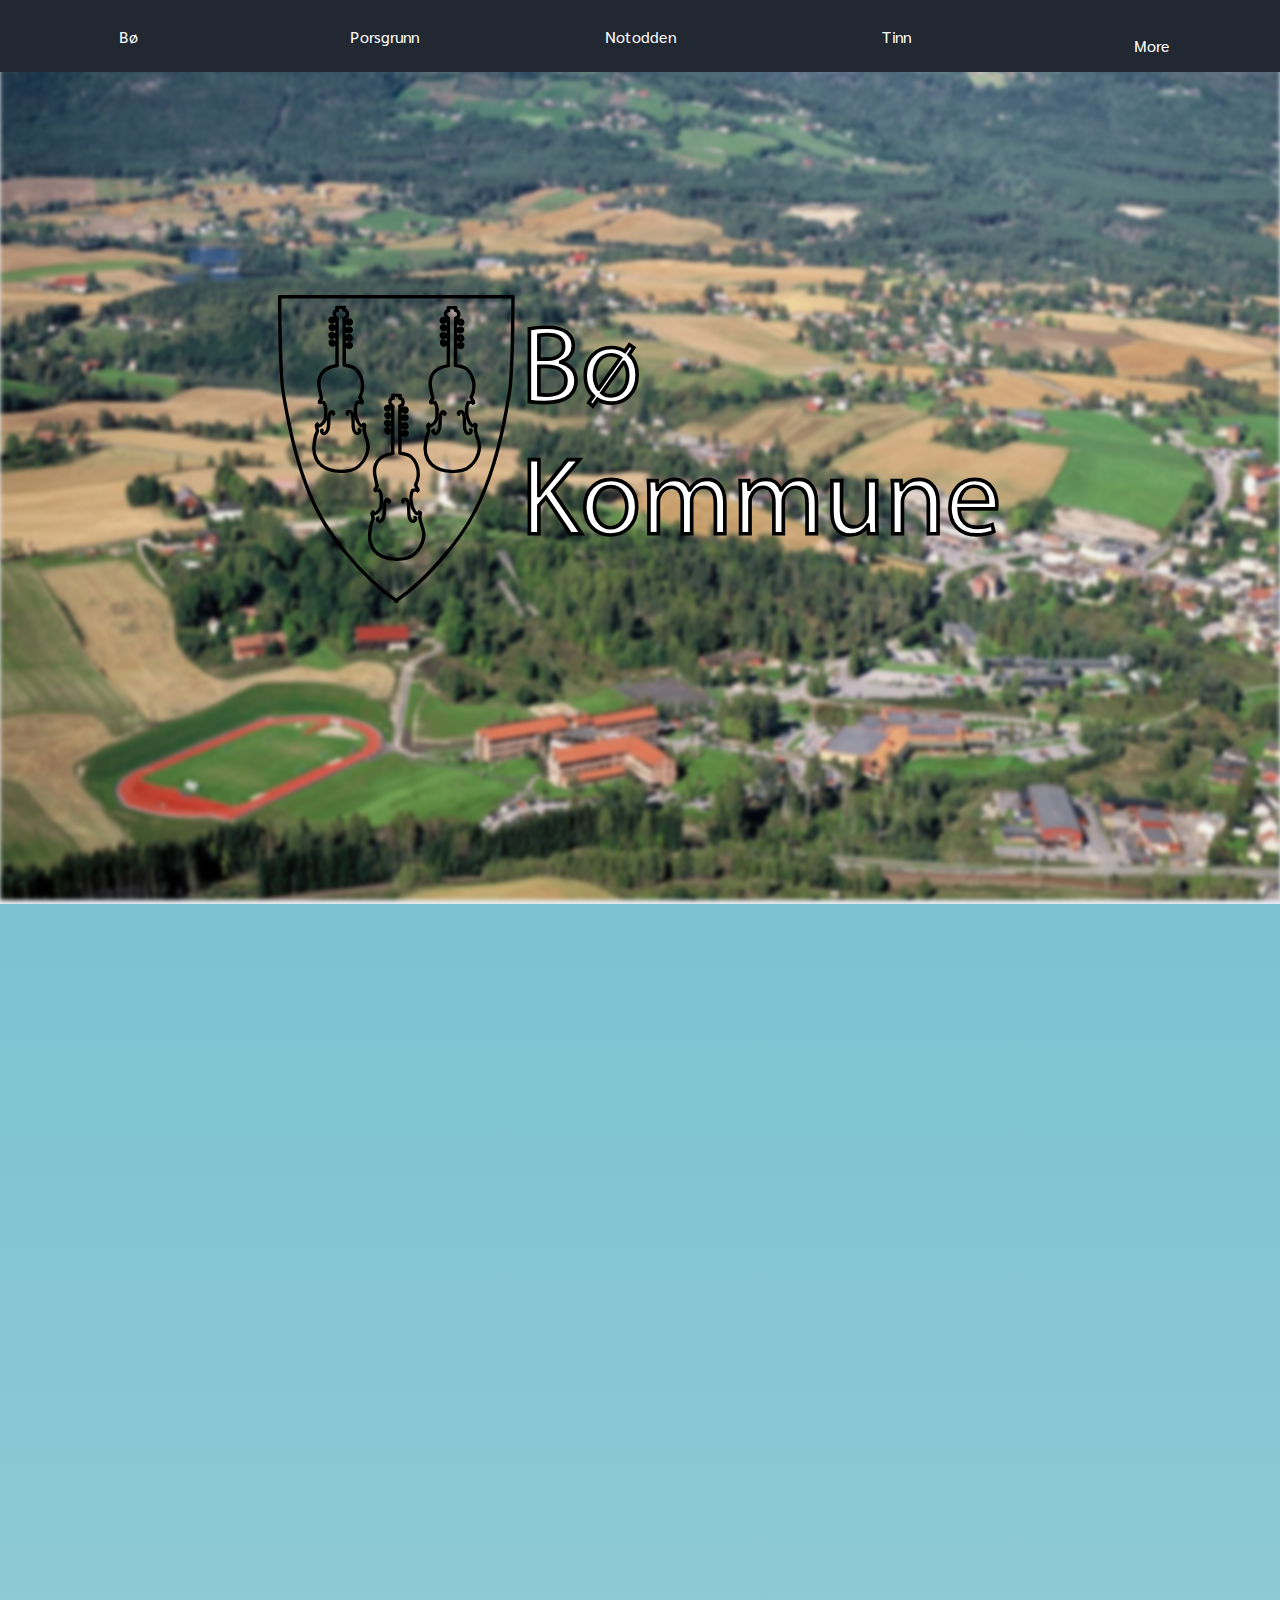
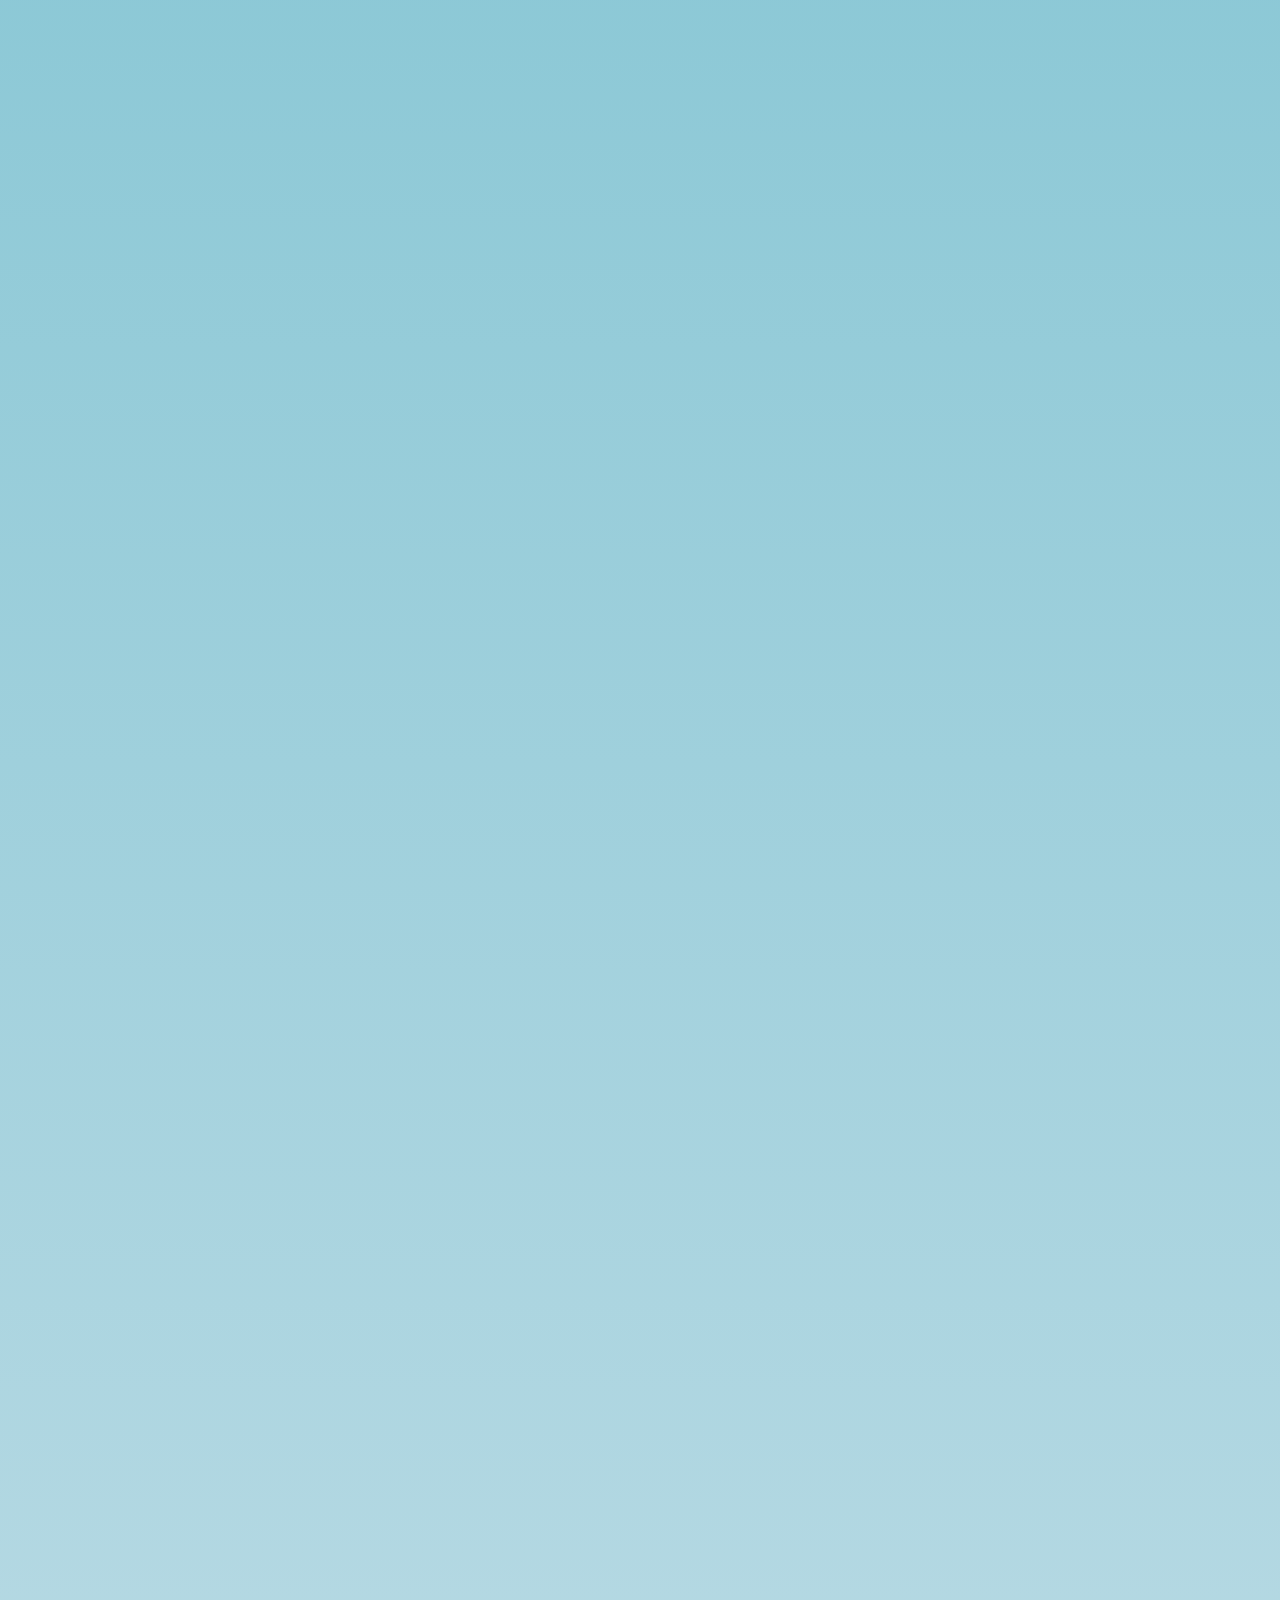
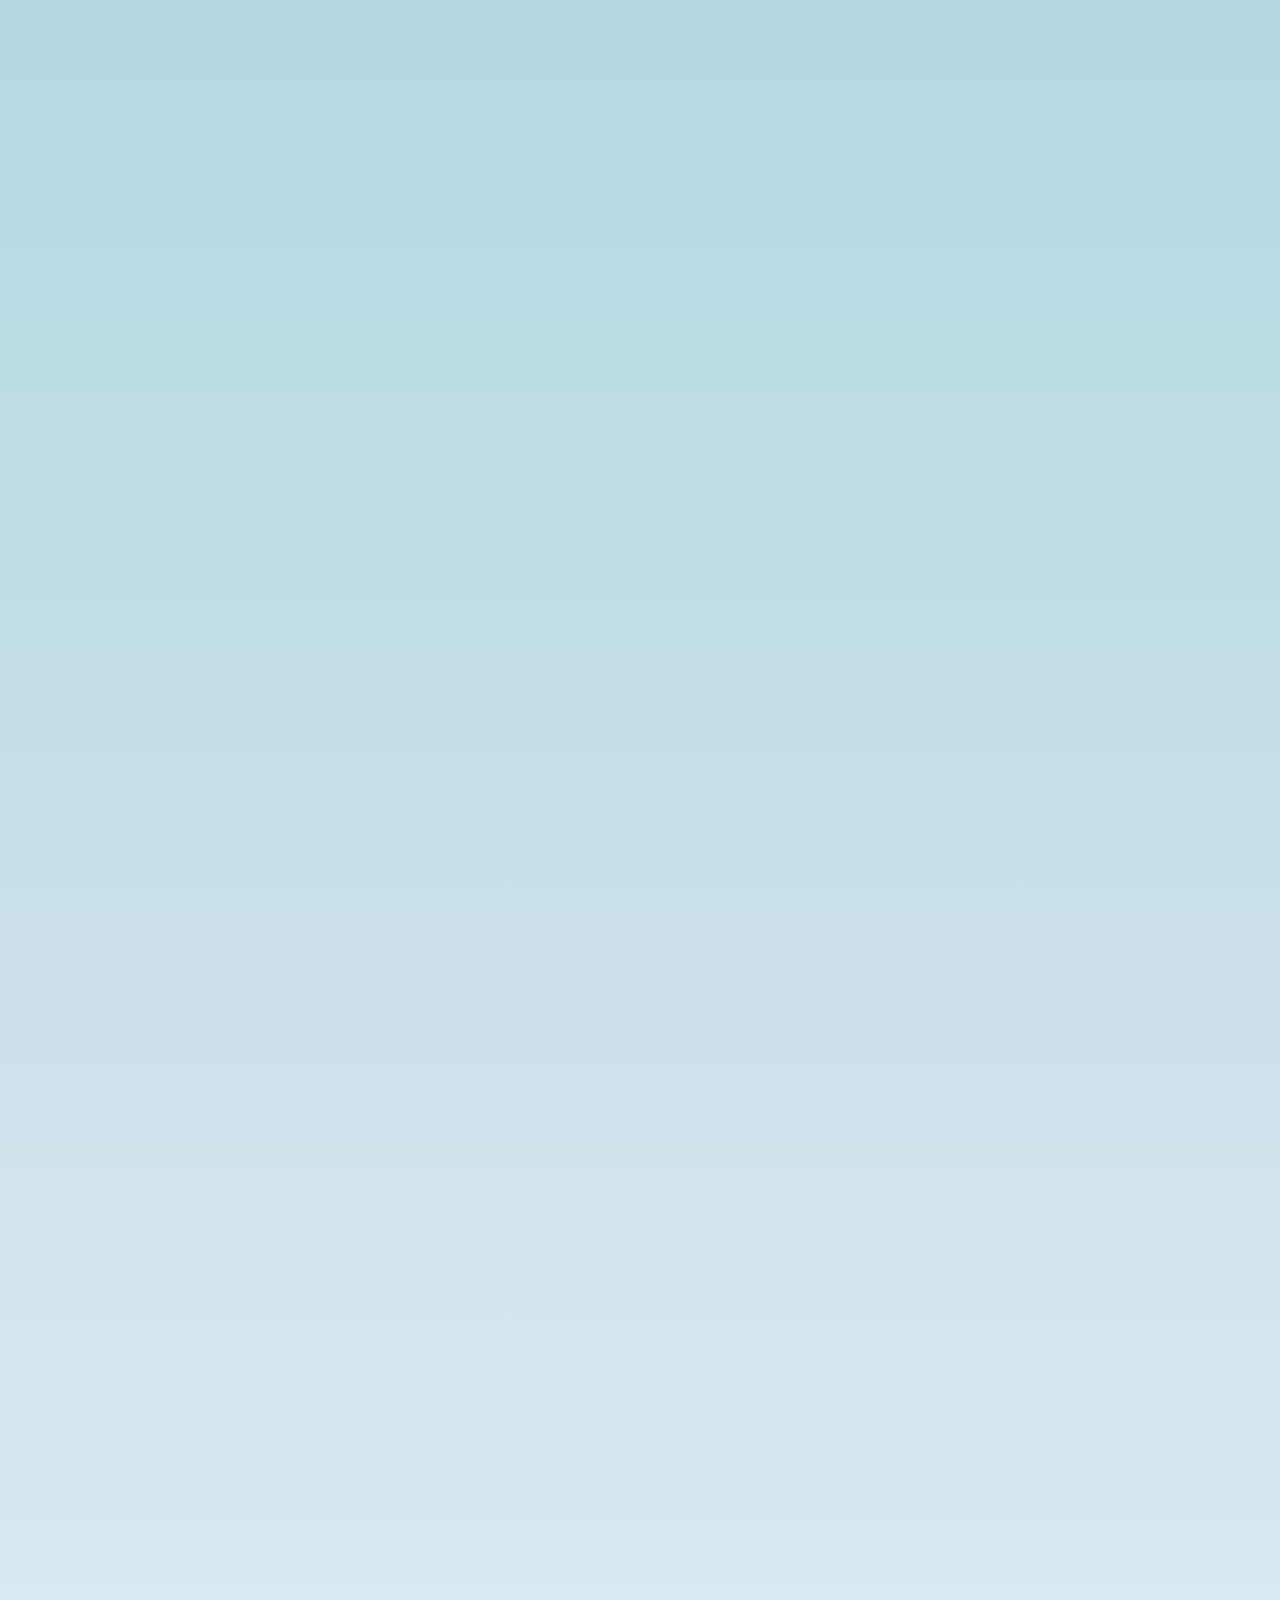
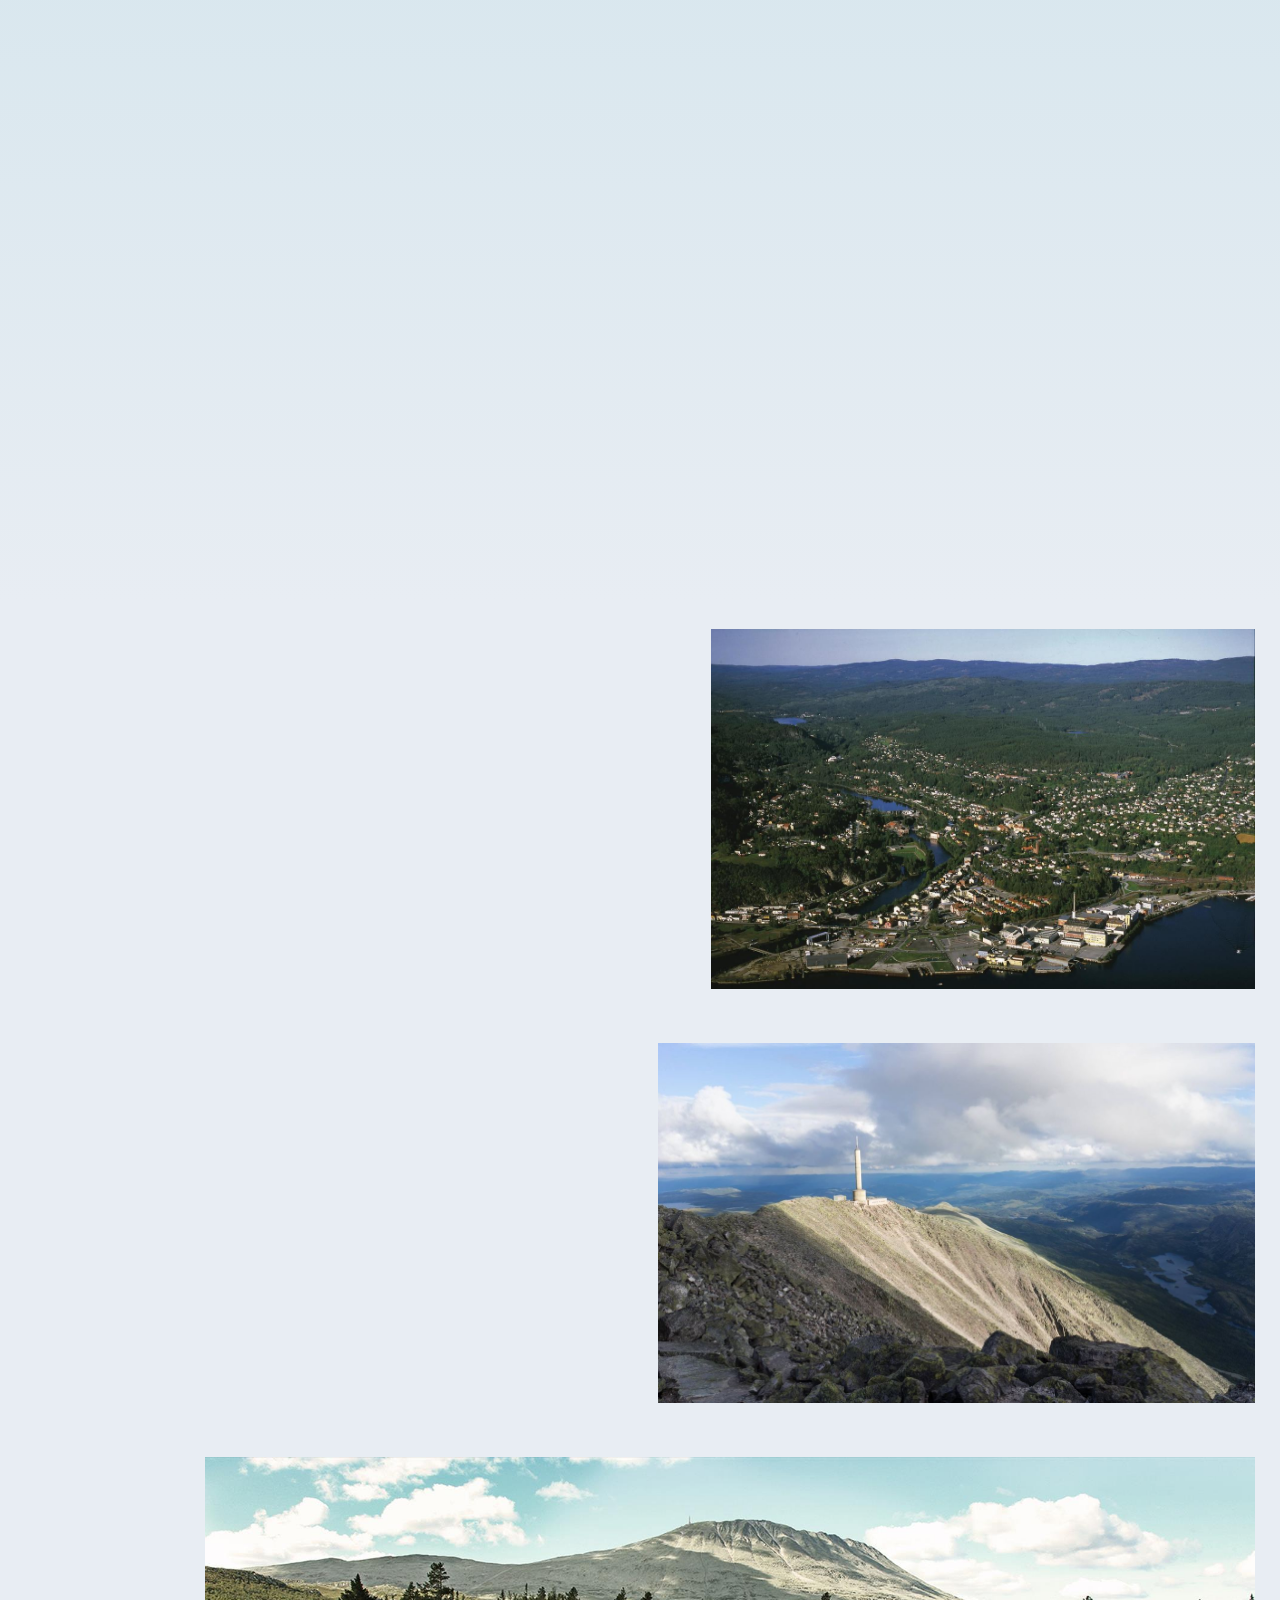
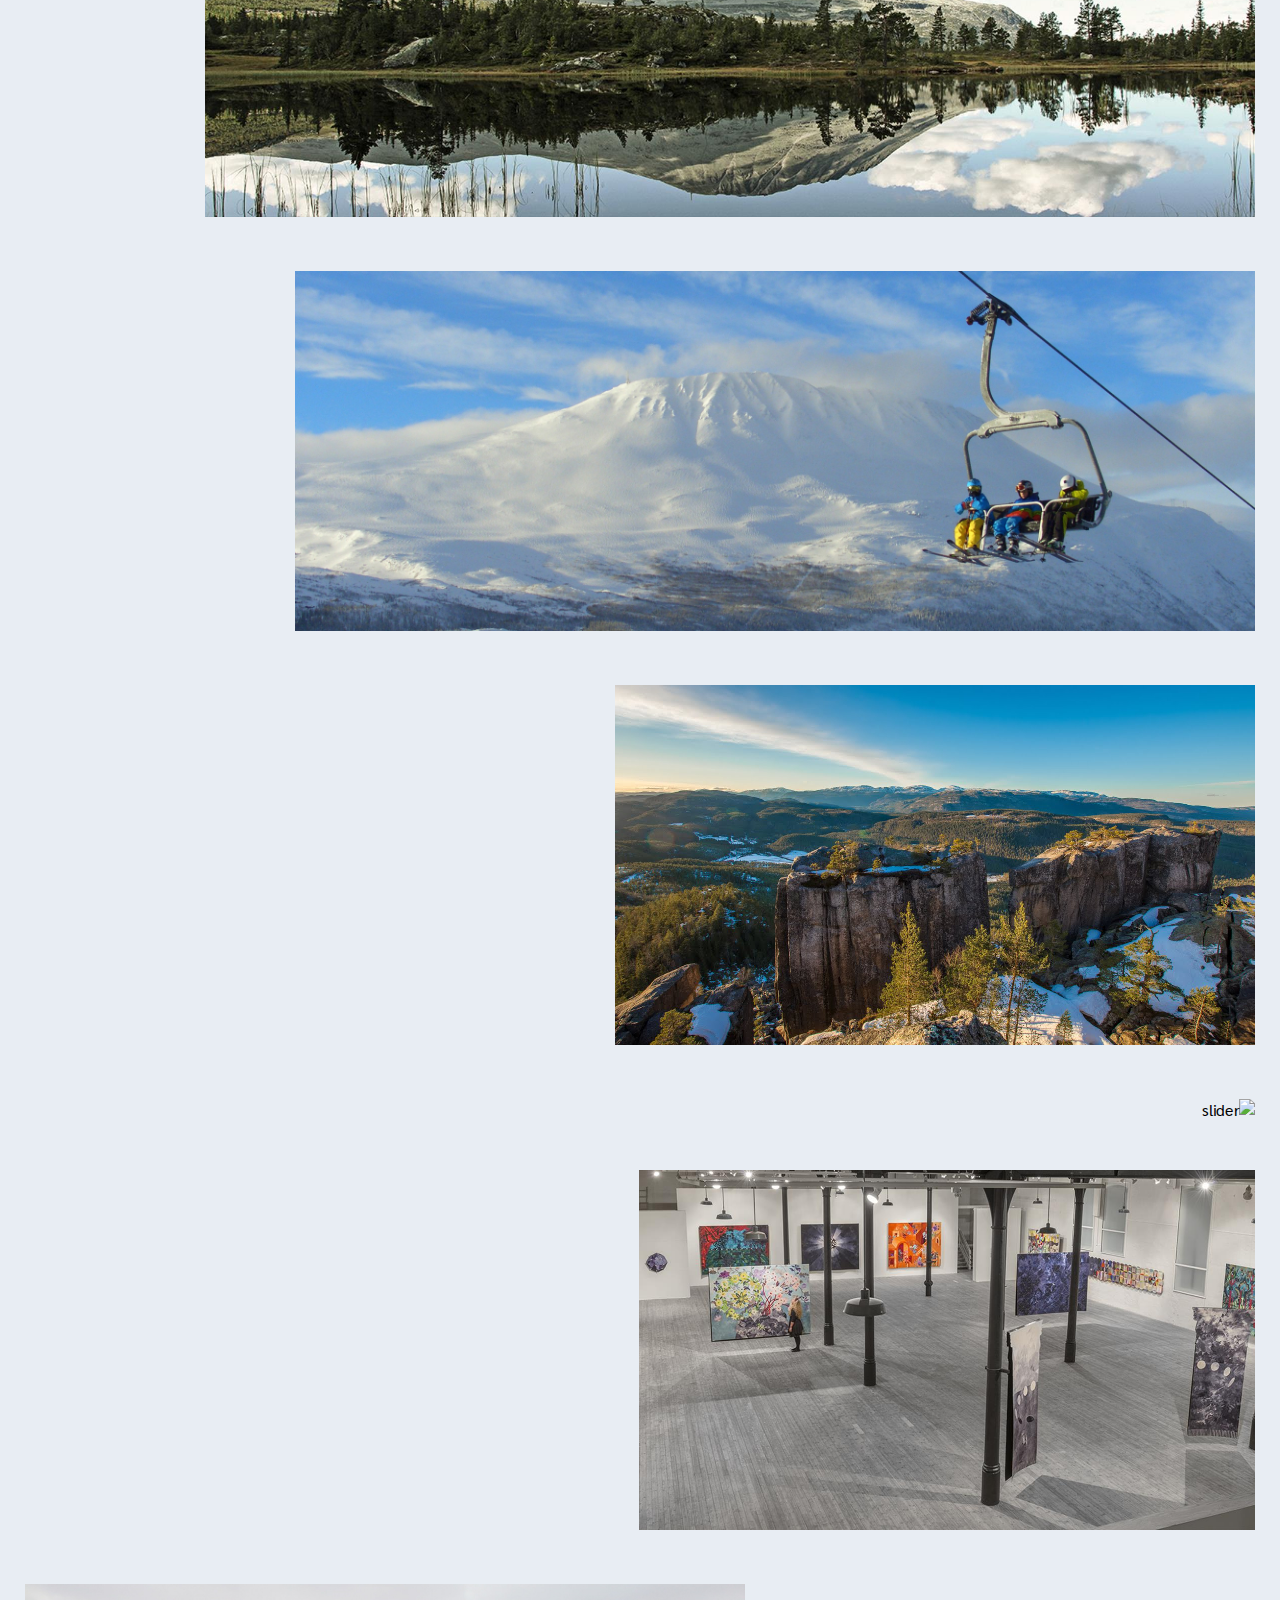
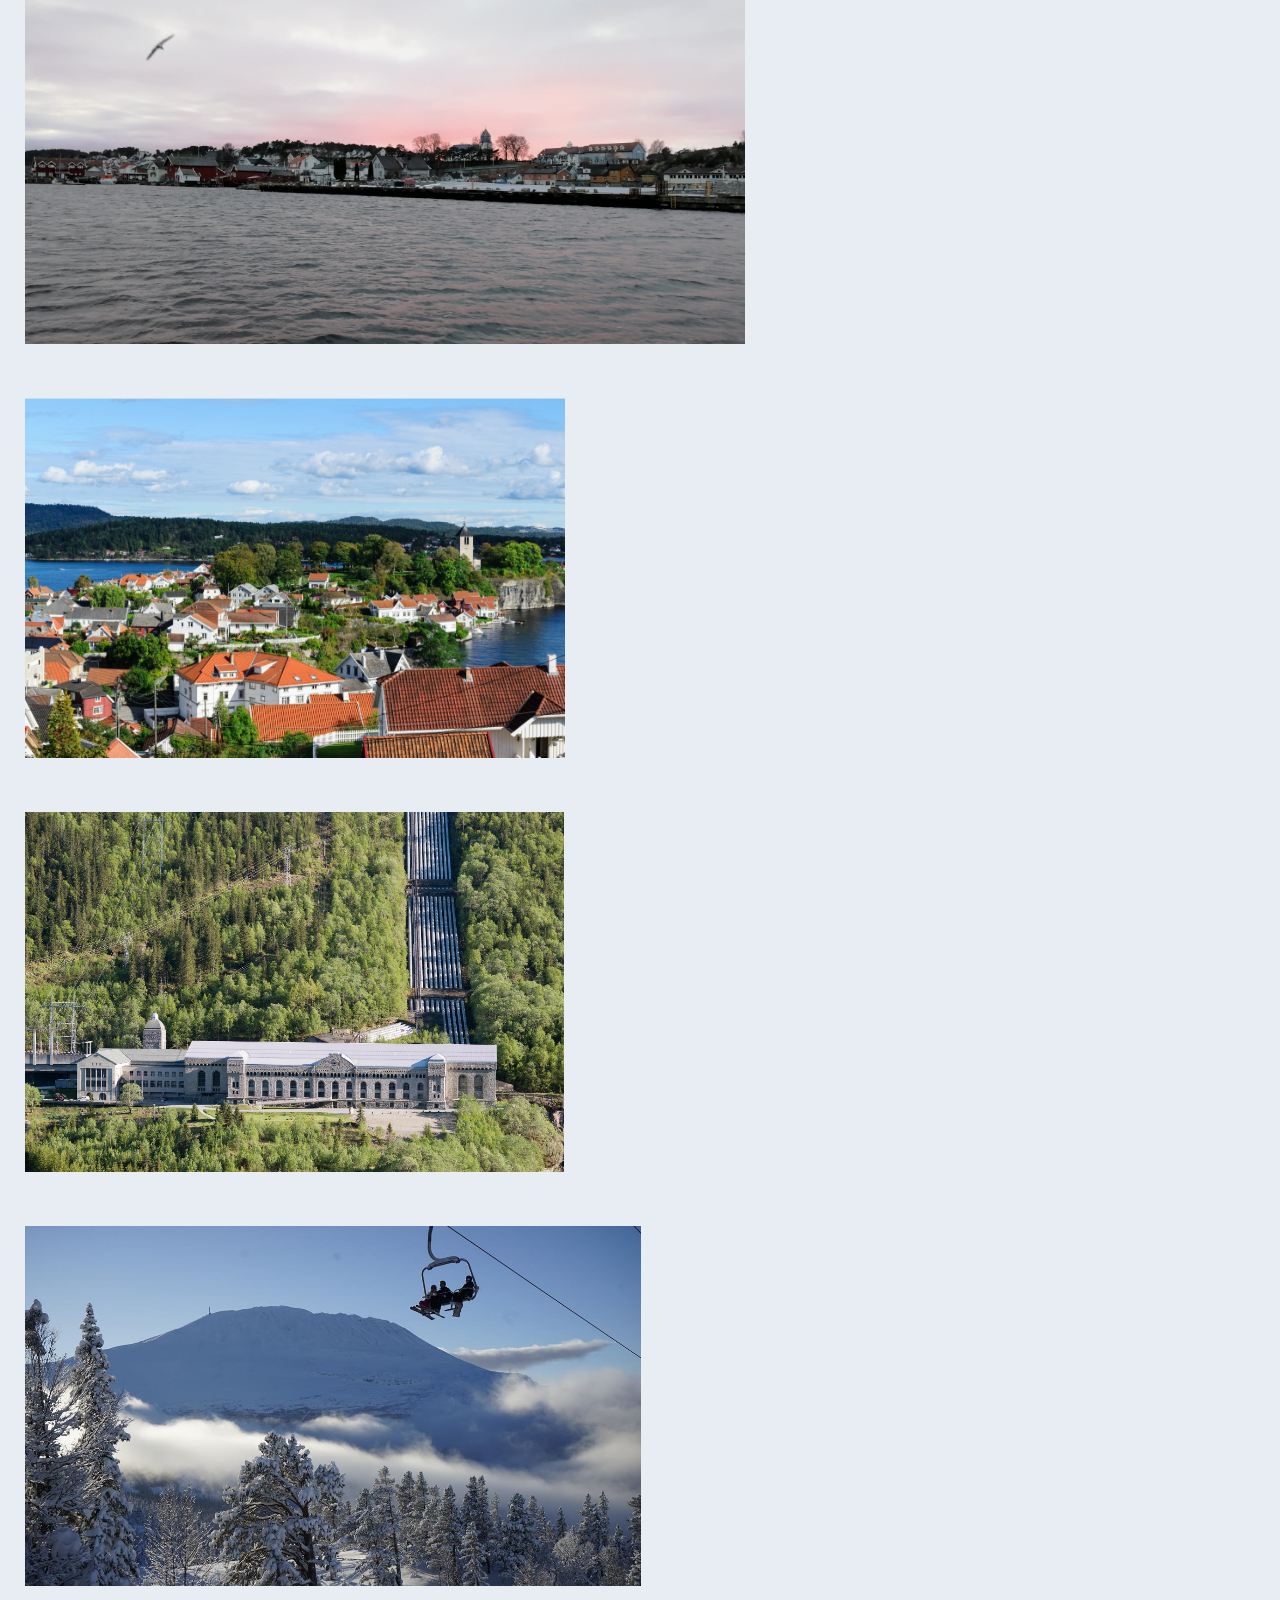
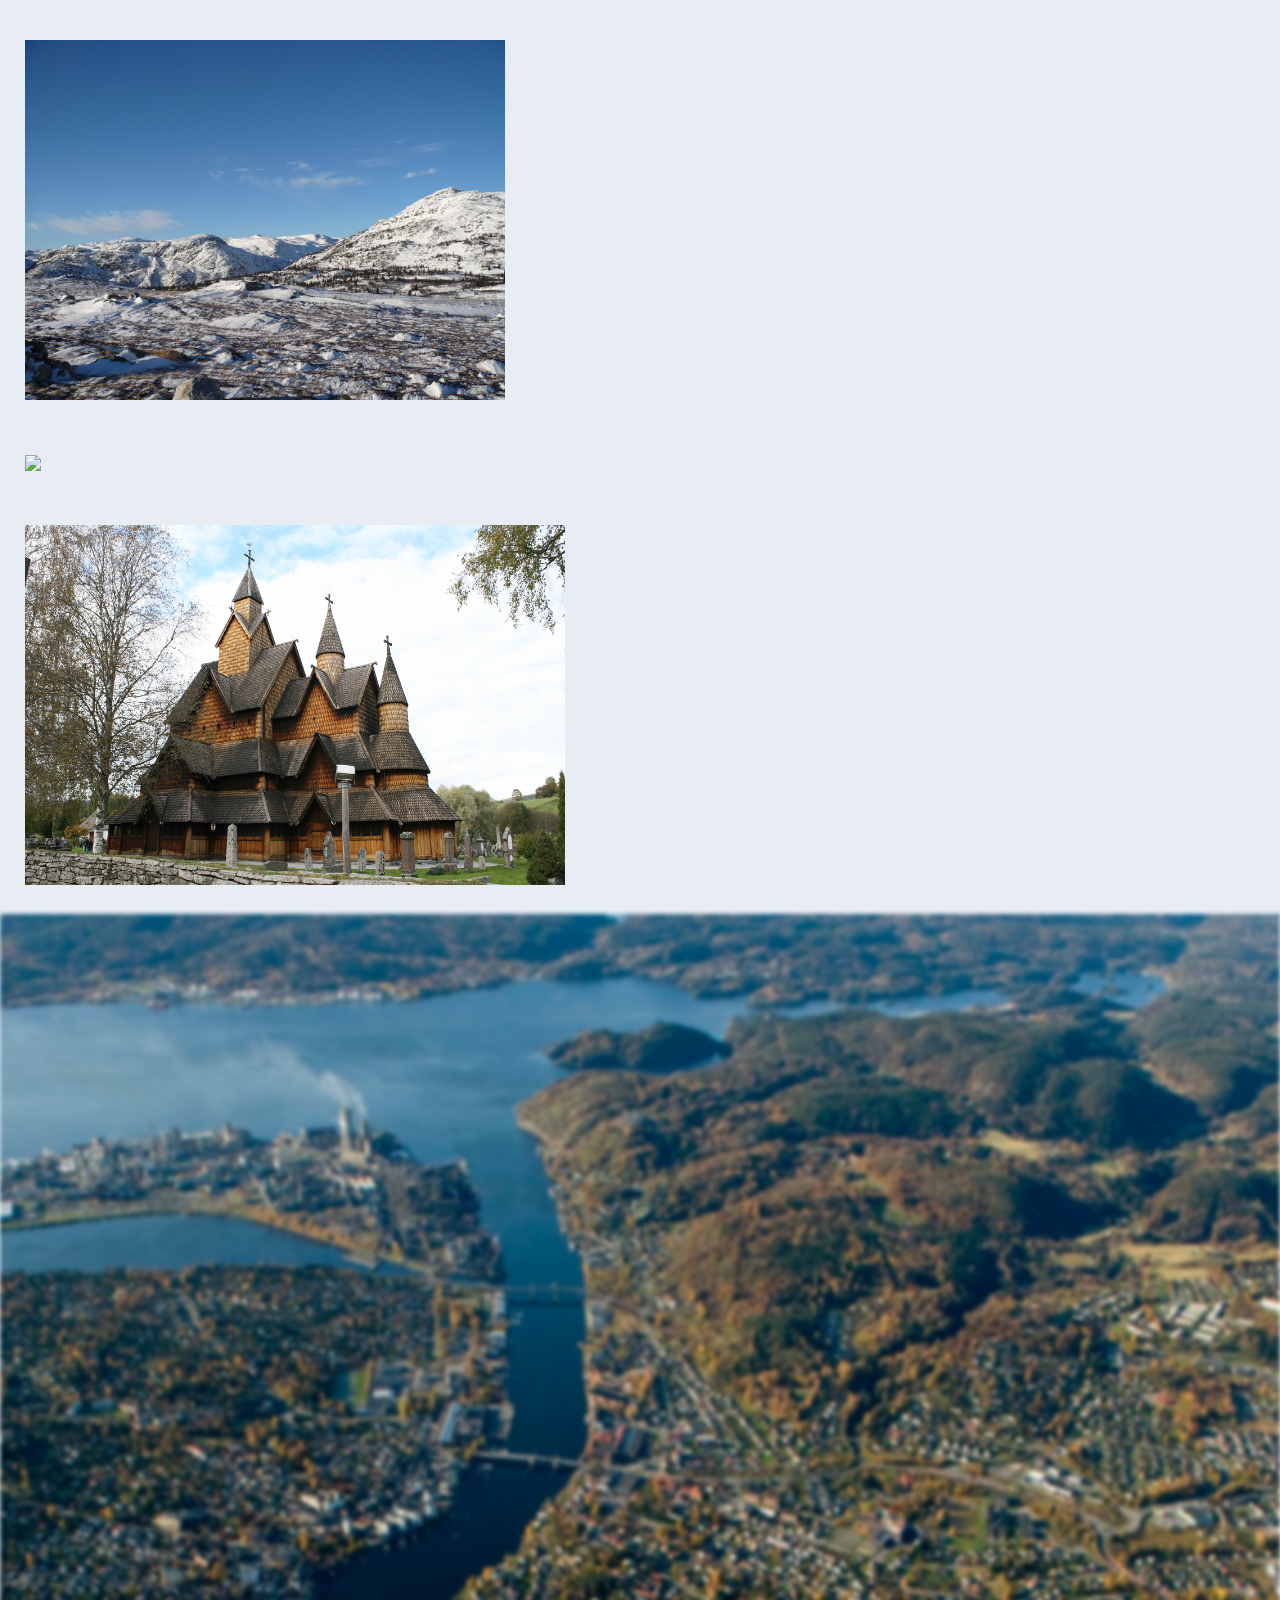
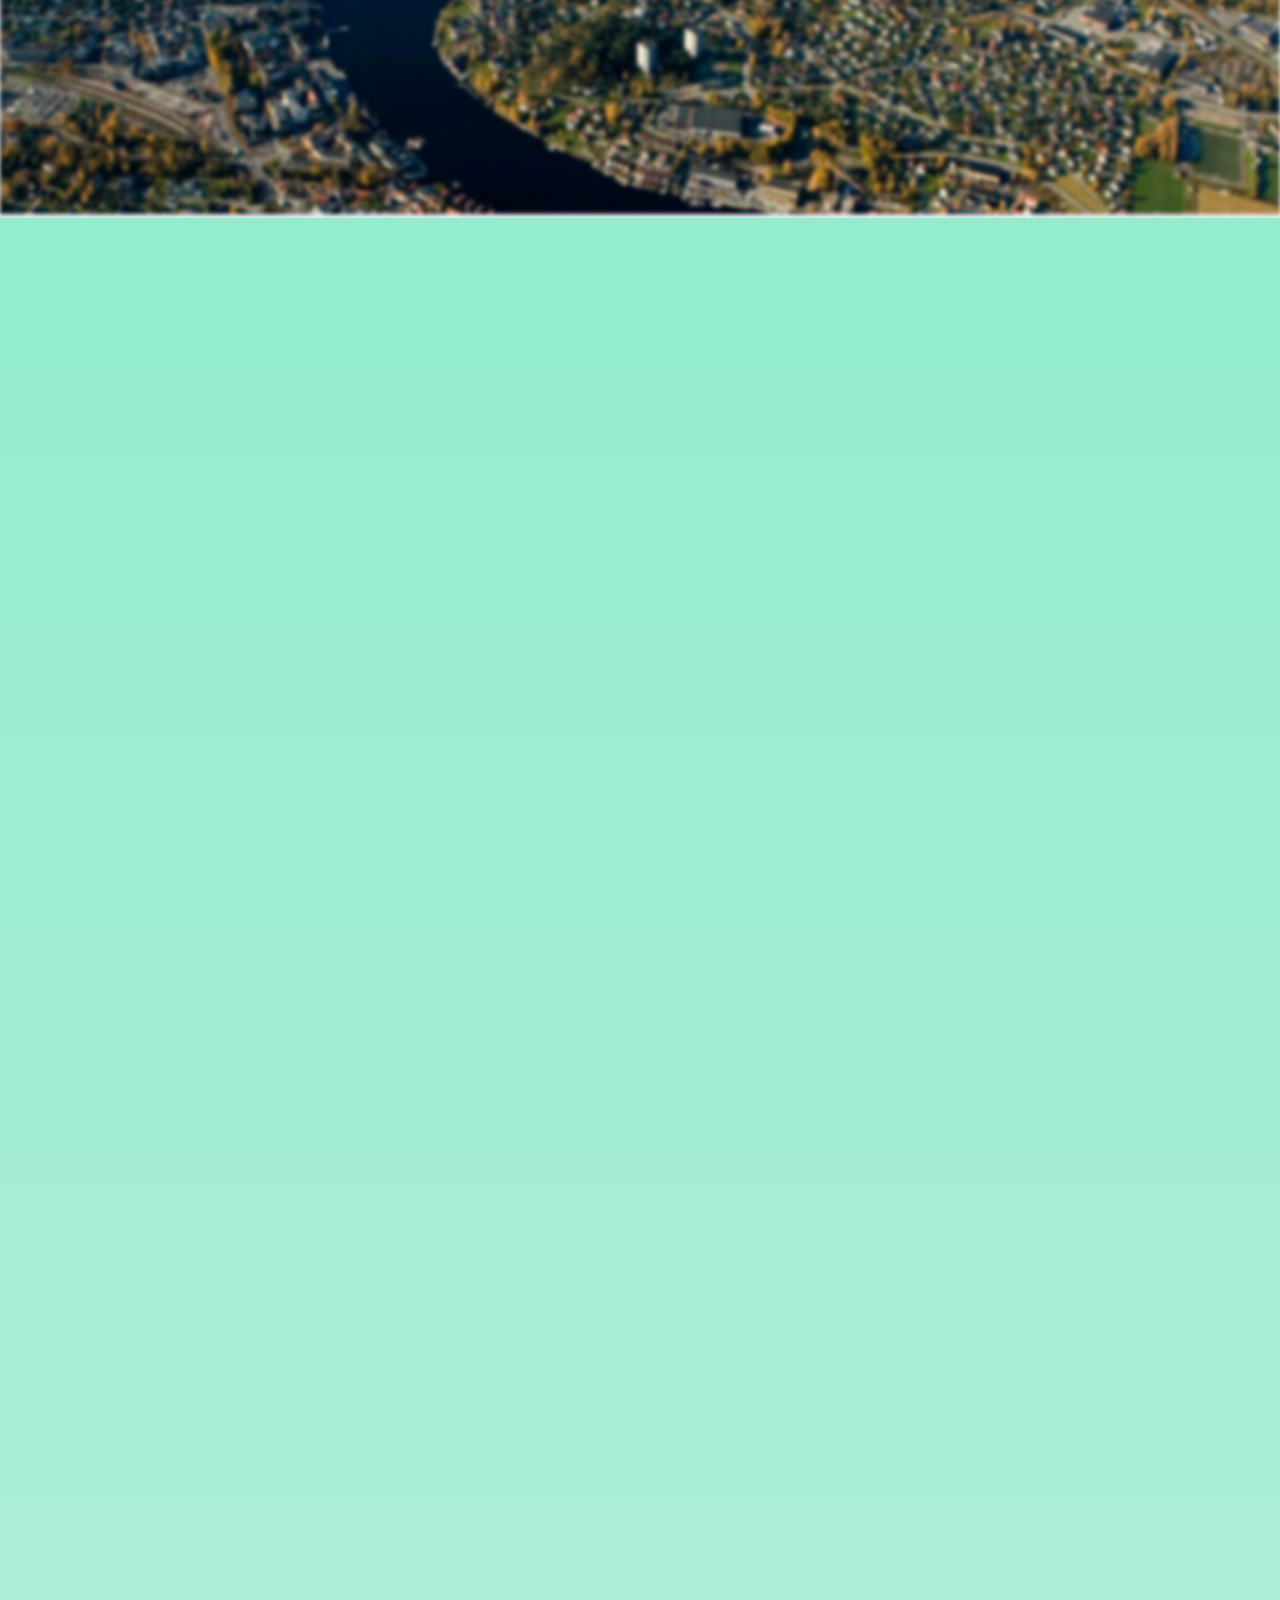
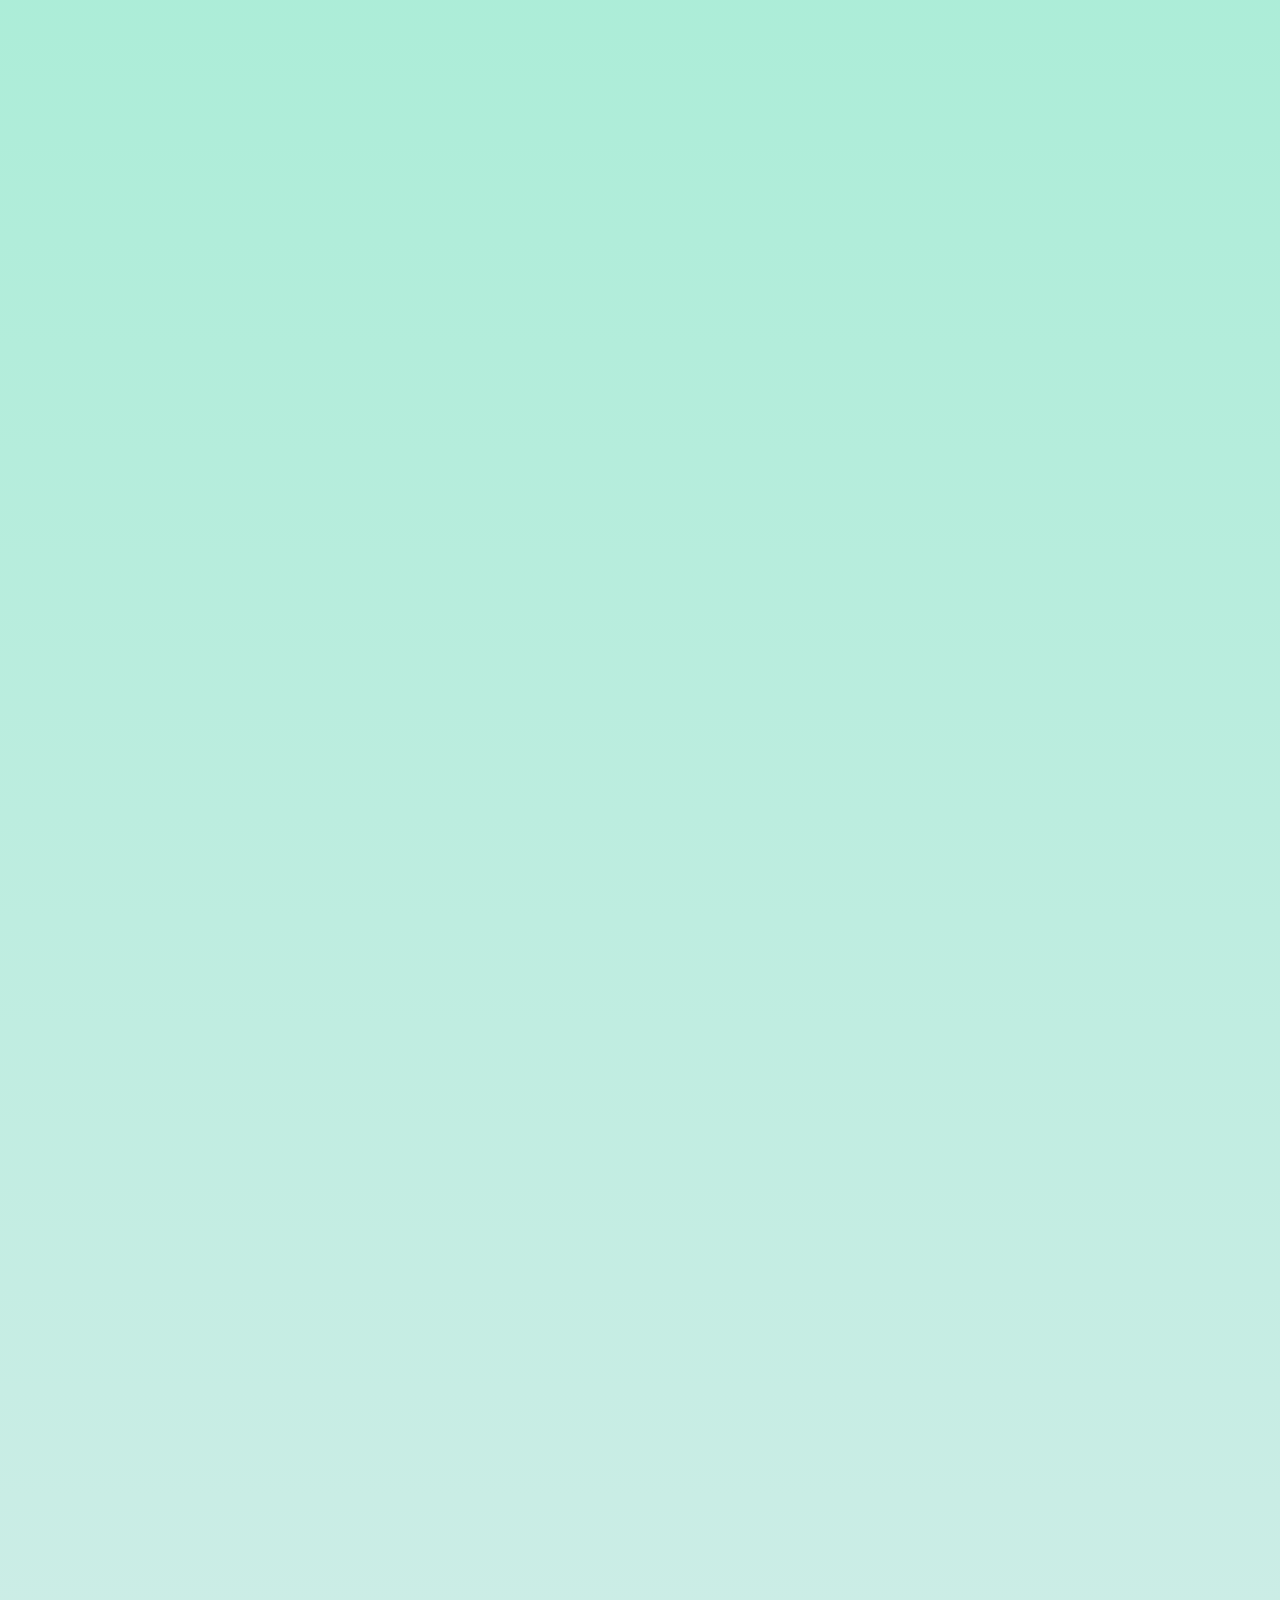
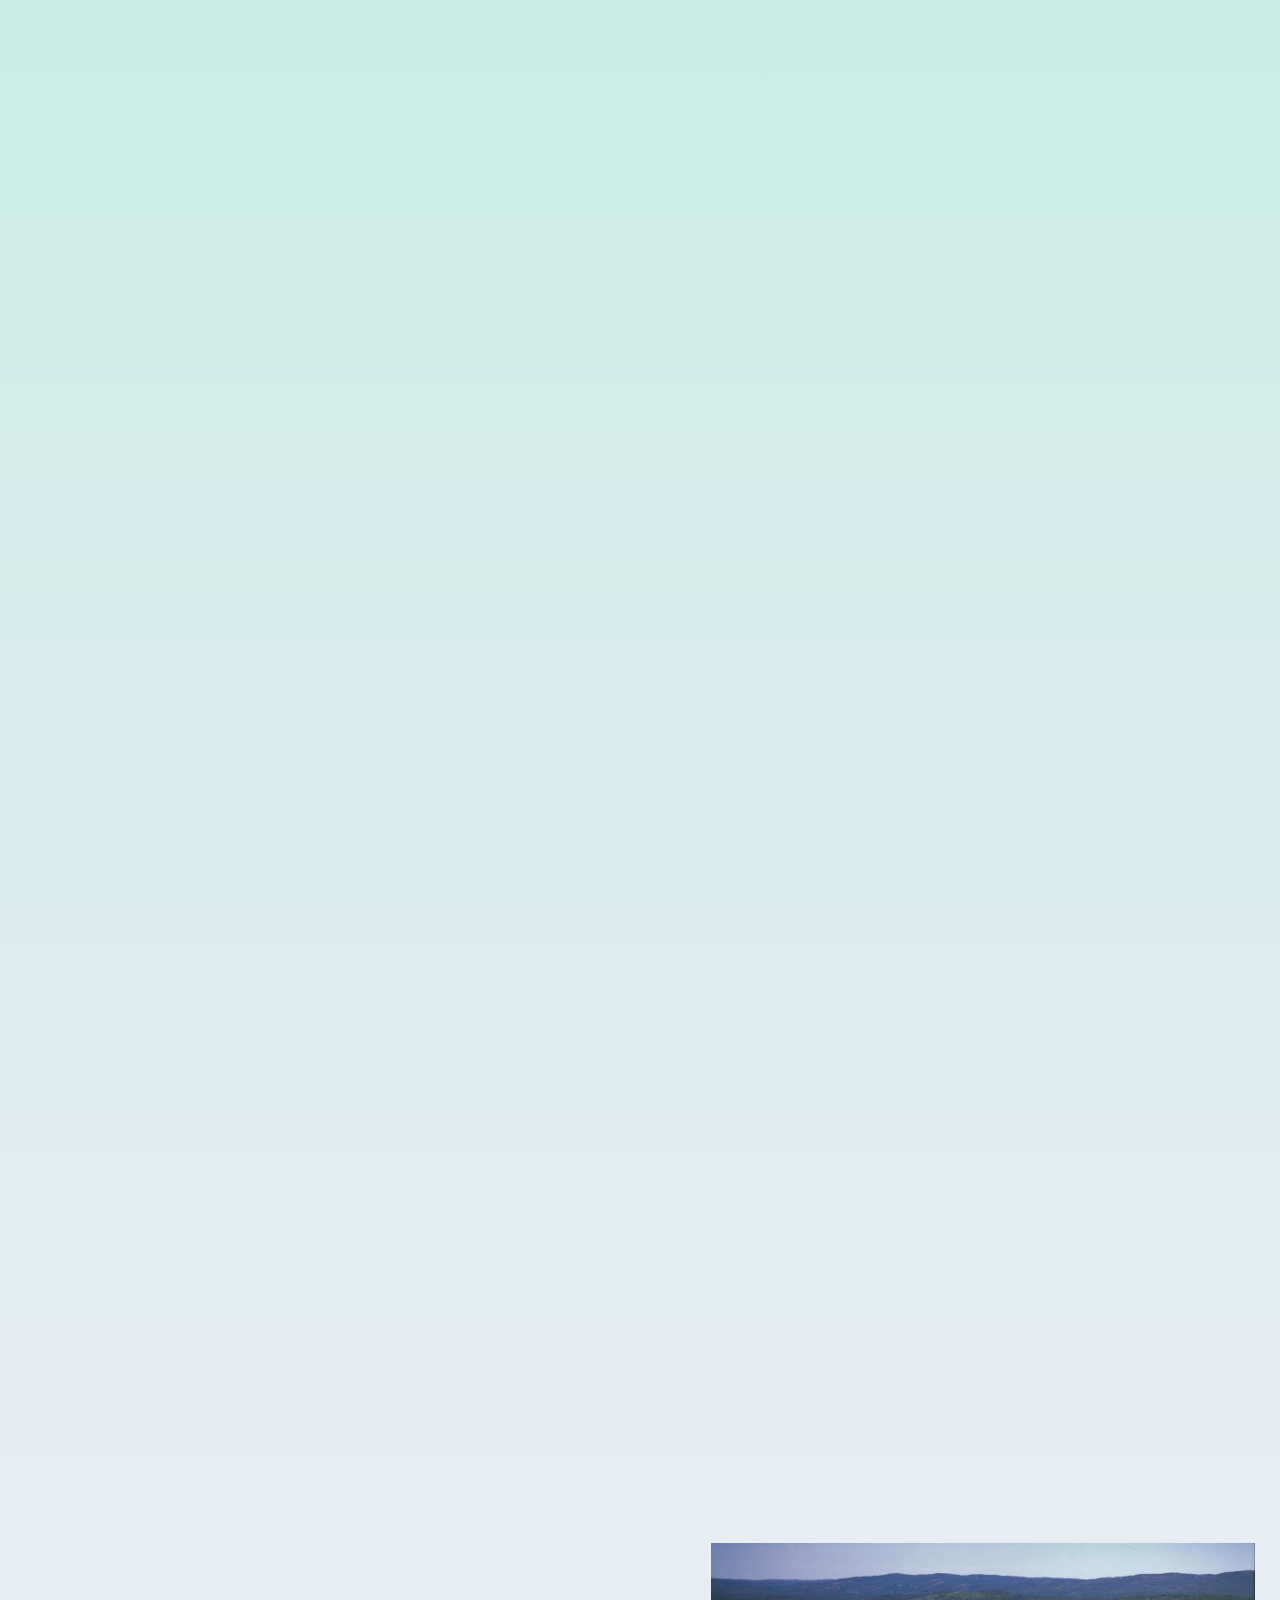
==== main/index.html @ f30a67b4 "Update index.html" ====
<!-- Explore Telemark -->











<!DOCTYPE html>
<!DOCTYPE svg PUBLIC "-//W3C//DTD SVG 1.1//EN" "http://www.w3.org/Graphics/SVG/1.1/DTD/svg11.dtd">
<html lang="en">
<head>
	<?xml version="1.0" encoding="utf-8"?>
	<meta charset="UTF-8">
	<meta name="viewport" content="width=device-width, initial-scale=1.0">
	<meta http-equiv="X-UA-Compatible" content="ie=edge">
	<link href="styles/main.css" type="text/css" rel="stylesheet">
	<link href="https://fonts.googleapis.com/css?family=Sarabun" rel="stylesheet">
	<link rel="stylesheet" href="https://cdnjs.cloudflare.com/ajax/libs/normalize/5.0.0/normalize.min.css">
	<link rel='stylesheet' href='https://cdn.jsdelivr.net/foundation/5.5.0/css/foundation.css'>
	<link rel='stylesheet' href='https://cdnjs.cloudflare.com/ajax/libs/slick-carousel/1.8.1/slick.css'>
	<link rel='stylesheet' href='http://kenwheeler.github.io/slick/slick/slick-theme.css'>
	<link rel="stylesheet" href="styles.css">



	<title>Explore Telemark</title>
</head>
<body onload="firstDraw()">

	<script src='http://cdnjs.cloudflare.com/ajax/libs/modernizr/2.8.3/modernizr.min.js'></script>
	<script src='http://cdnjs.cloudflare.com/ajax/libs/jquery/2.1.3/jquery.min.js'></script>
	<script src='https://cdnjs.cloudflare.com/ajax/libs/slick-carousel/1.8.1/slick.min.js'></script>
	<script src='https://unpkg.com/slick-carousel@1.7.1'></script>

<div id="myNav" class="overlay">
	<a id="myCloseBtn" class="closebtn" onclick="closeNav()">&times;</a>
  <div id="myContent" class="overlay-content">
  	<div class="boxes">
  		<div class="overlay-home">
  			<a href="landing.html" onclick="closeNav()"><h1>Explore Telemark</h1></a>		
  		</div>
  		<div class="overlay-box1">
  			<a href="#start-bo"><span onclick="closeNav()"><h1>Bø</h1></span></a>
  			<a href="#sommerland-bo"><span onclick="closeNav()"><p>Sommerland</p></span></a>
  			<a href="#lifjell-bo"><span onclick="closeNav()"><p>Lifjell</p></span></a>
  			<a href="#klatreparken-bo"><span onclick="closeNav()"><p>Klatreparken</p></span></a>
  			<a href="#fjoset/bullinn-bo"><span onclick="closeNav()"><p>Fjoset/Bullinn</p></span></a>
  			<a href="#overnatting-bo"><span onclick="closeNav()"><p>Overnatting</p></span></a>
  			<a href="#galleri-bo"><span onclick="closeNav();openModal();currentSlide(1)"><p>Galleri</p></span></a>
  		</div>
  		<div class="overlay-box2">
  			<a href="#start-pors"><span onclick="closeNav()"><h1>Porsgrunn</h1></span></a>
  			<a href="#sjofartsmuseum-pors"><span onclick="closeNav()"><p>Sjøfartsmuseum</p></span></a>
  			<a href="#bratsbergbanen-pors"><span onclick="closeNav()"><p>Bratsbergbanen</p></span></a>
  			<a href="#porselensmuseet-pors"><span onclick="closeNav()"><p>Porselensmuseet</p></span></a>
  			<a href="#oyhopping-pors"><span onclick="closeNav()"><p>Øyhopping</p></span></a>
  			<a href="#overnatting-pors"><span onclick="closeNav()"><p>Overnatting</p></span></a>
  			<a href="#galleri-pors"><span onclick="closeNav();openModal();currentSlide(5)"><p>Galleri</p></span></a>
  		</div>
  		
  		<div class="overlay-box3">
  			<a href="#start-noto"><span onclick="closeNav()"><h1>Notodden</h1></span></a>
  			<a href="#telemarksgalleriet-noto"><span onclick="closeNav()"><p>Telemarksgalleriet</p></span></a>
  			<a href="#blues-noto"><span onclick="closeNav()"><p>Blueseum</p></span></a>
  			<a href="#heddal-noto"><span onclick="closeNav()"><p>Heddal Stavkirke</p></span></a>
  			<a href="#tinfos-noto"><span onclick="closeNav()"><p>Tinfos</p></span></a>
  			<a href="#overnatting-noto"><span onclick="closeNav()"><p>Overnatting</p></span></a>
  			<a href="#galleri-noto"><span onclick="closeNav();openModal();currentSlide(7)"><p>Galleri</p></span></a>
  		</div>
  		<div class="overlay-box4">
  			<a href="#start-tinn"><span onclick="closeNav()"><h1>Tinn</h1></span></a>
  			<a href="#gausta-tinn"><span onclick="closeNav()"><p>Gaustatoppen</p></span></a>
  			<a href="#sol-tinn"><span onclick="closeNav()"><p>Solspeil</p></span></a>
  			<a href="#vemork-tinn"><span onclick="closeNav()"><p>Vemork</p></span></a>
  			<a href="#museum-tinn"><span onclick="closeNav()"><p>Museum</p></span></a>
  			<a href="#overnatting-tinn"><span onclick="closeNav()"><p>Overnatting</p></span></a>
  			<a href="#galleri-tinn"><span onclick="closeNav();openModal();currentSlide(10)"><p>Galleri</p></span></a>
  		</div>
   </div>
  </div>
</div>

<div class="main">

	<div id="header">
			<div class="link-home">
				<a href="#bo">Bø</a>
		    </div>
		    <div class="link-more">
				<a href="#porsgrunn">Porsgrunn</a>
		    </div>
		    <div class="link-about">
				<a href="#notodden">Notodden</a>
		    </div>
		    <div class="link-info">
		    	<a href="#tinn">Tinn</a>
		    </div>
		    <div class="giga-menu">
		    	<a><span href="" onclick="openNav()"><p class="menu-button">More</p></span></a>
		    </div>
	</div>


	<!-- Hide div below to prevent having to scroll past all the lines of svg paths -->
		
	<div id="bo" class="imgHead">
		<img src="./pics/bø-header.jpg">

		<div class="headtext-bo" id="headDrawing1">
			
			
		<svg class="head-svg" version="1.1" xmlns="http://www.w3.org/2000/svg" xmlns:xlink="http://www.w3.org/1999/xlink" x="0px" y="0px" width="750px"
		 height="450px" viewBox="40 63.5 409.5 178" enable-background="new 40 63.5 409.5 178" xml:space="preserve">
	 		<g class="lines">

	 	

			<g id="Layer_1">
				<g>
					<g>
						<path d="M79.318,76.171c1.367,0,2.733,0,4.1,0c0.54,0,0.54-0.836,0-0.836c-1.367,0-2.733,0-4.1,0
							C78.778,75.334,78.778,76.171,79.318,76.171L79.318,76.171z"/>
					</g>
				</g>
				<g>
					<g>
						<path d="M82.832,75.752c0,0.418,0,0.836,0,1.255c0,0.539,0.836,0.539,0.836,0c0-0.419,0-0.837,0-1.255
							C83.668,75.213,82.832,75.213,82.832,75.752L82.832,75.752z"/>
					</g>
				</g>
				<g>
					<g>
						<path d="M83.166,77.677c2.084,0.275,1.789,3.154-0.028,3.612c-0.523,0.132-0.301,0.939,0.222,0.807
							c2.814-0.71,2.769-4.865-0.194-5.256C82.633,76.769,82.639,77.607,83.166,77.677L83.166,77.677z"/>
					</g>
				</g>
				<g>
					<g>
						<path d="M82.832,81.693c0,8.506,0,17.012,0,25.518c0,0.539,0.836,0.539,0.836,0c0-8.506,0-17.012,0-25.518
							C83.668,81.153,82.832,81.153,82.832,81.693L82.832,81.693z"/>
					</g>
				</g>
				<g>
					<g>
						<path d="M78.899,81.693c0,8.534,0,17.069,0,25.601c0,0.54,0.837,0.54,0.837,0c0-8.532,0-17.067,0-25.601
							C79.736,81.153,78.899,81.153,78.899,81.693L78.899,81.693z"/>
					</g>
				</g>
				<g>
					<g>
						<path d="M79.401,77.008c-1.079,0.004-1.855,0.955-2.062,1.951c-0.241,1.163,0.792,2.05,1.432,2.863
							c0.333,0.424,0.921-0.172,0.591-0.592c-0.414-0.525-0.936-0.99-1.167-1.634c-0.261-0.727,0.448-1.748,1.206-1.751
							C79.941,77.842,79.941,77.005,79.401,77.008L79.401,77.008z"/>
					</g>
				</g>
				<g>
					<g>
						<path d="M79.804,77.231c-0.13-0.422-0.151-0.847-0.083-1.284c0.035-0.226-0.054-0.449-0.292-0.514
							c-0.201-0.056-0.48,0.066-0.515,0.292c-0.091,0.586-0.094,1.157,0.083,1.729C79.157,77.967,79.965,77.748,79.804,77.231
							L79.804,77.231z"/>
					</g>
				</g>
				<g>
					<g>
						<path d="M83.417,83.784c0.543,0,1.079-0.016,1.617-0.099c0.226-0.035,0.347-0.314,0.292-0.515
							c-0.065-0.239-0.289-0.327-0.515-0.292c-0.46,0.071-0.929,0.069-1.395,0.069C82.878,82.948,82.878,83.784,83.417,83.784
							L83.417,83.784z"/>
					</g>
				</g>
				<g>
					<g>
						<path d="M85.284,83.493c0.376-0.734,1.459-0.412,1.482,0.384c0.01,0.358-0.349,0.538-0.647,0.599
							c-0.377,0.077-0.683-0.166-0.835-0.484c-0.232-0.487-0.953-0.063-0.722,0.422c0.626,1.315,2.94,1.14,3.036-0.446
							c0.099-1.651-2.258-2.412-3.036-0.896C84.316,83.55,85.038,83.973,85.284,83.493L85.284,83.493z"/>
					</g>
				</g>
				<g>
					<g>
						<path d="M84.923,83.616c-0.418,0-0.836,0-1.255,0c-0.54,0-0.54,0.837,0,0.837c0.418,0,0.836,0,1.255,0
							C85.463,84.453,85.463,83.616,84.923,83.616L84.923,83.616z"/>
					</g>
				</g>
				<g>
					<g>
						<path d="M83.417,88.219c0.392-0.006,0.779-0.079,1.171-0.084c0.539-0.007,0.54-0.844,0-0.836
							c-0.393,0.005-0.779,0.078-1.171,0.083C82.878,87.389,82.878,88.225,83.417,88.219L83.417,88.219z"/>
					</g>
				</g>
				<g>
					<g>
						<path d="M85.159,87.827c0.216-0.516,1.233-0.537,1.491-0.069c0.326,0.592-1.03,1.125-1.366,0.584
							c-0.284-0.458-1.007-0.038-0.722,0.422c0.839,1.354,3.24,0.384,2.911-1.17c-0.145-0.679-0.872-0.984-1.495-0.997
							c-0.7-0.014-1.354,0.362-1.625,1.008C84.143,88.102,84.953,88.317,85.159,87.827L85.159,87.827z"/>
					</g>
				</g>
				<g>
					<g>
						<path d="M84.923,87.968c-0.392-0.005-0.779-0.078-1.171-0.084c-0.54-0.007-0.539,0.83,0,0.837
							c0.392,0.005,0.779,0.078,1.171,0.083C85.463,88.811,85.462,87.975,84.923,87.968L84.923,87.968z"/>
					</g>
				</g>
				<g>
					<g>
						<path d="M83.501,92.486c0.375,0,0.748-0.014,1.115-0.1c0.526-0.121,0.303-0.929-0.222-0.807
							c-0.294,0.068-0.592,0.068-0.893,0.068C82.961,91.648,82.961,92.486,83.501,92.486L83.501,92.486z"/>
					</g>
				</g>
				<g>
					<g>
						<path d="M85.075,92.094c0.235-0.805,1.327-0.563,1.565,0.119c0.136,0.389-0.006,0.84-0.415,0.959
							c-0.4,0.118-0.814-0.163-1.025-0.48c-0.297-0.446-1.022-0.027-0.723,0.422c0.444,0.668,1.171,1.033,1.97,0.865
							c0.8-0.168,1.178-1.047,1.043-1.791c-0.294-1.621-2.727-2.01-3.223-0.314C84.117,92.391,84.924,92.611,85.075,92.094
							L85.075,92.094z"/>
					</g>
				</g>
				<g>
					<g>
						<path d="M84.95,92.333c-0.388-0.073-0.783-0.095-1.171-0.167c-0.224-0.042-0.45,0.059-0.515,0.292
							c-0.057,0.206,0.068,0.472,0.292,0.515c0.389,0.073,0.784,0.094,1.171,0.168c0.224,0.041,0.451-0.06,0.515-0.293
							C85.3,92.641,85.175,92.375,84.95,92.333L84.95,92.333z"/>
					</g>
				</g>
				<g>
					<g>
						<path d="M83.585,96.669c0.279,0,0.557,0,0.836,0c0.54,0,0.54-0.837,0-0.837c-0.279,0-0.558,0-0.836,0
							C83.045,95.832,83.045,96.669,83.585,96.669L83.585,96.669z"/>
					</g>
				</g>
				<g>
					<g>
						<path d="M84.885,96.546c0.297-0.354,1.551-1.052,1.834-0.342c0.362,0.911-1.117,1.278-1.518,0.504
							c-0.249-0.479-0.97-0.056-0.723,0.422c0.762,1.47,3.05,0.908,3.122-0.713c0.036-0.801-0.659-1.292-1.383-1.321
							c-0.688-0.029-1.485,0.334-1.924,0.858C83.949,96.365,84.538,96.961,84.885,96.546L84.885,96.546z"/>
					</g>
				</g>
				<g>
					<g>
						<path d="M84.756,96.334c-0.382,0-0.767,0.001-1.144-0.068c-0.527-0.099-0.752,0.709-0.223,0.807
							c0.454,0.084,0.907,0.099,1.367,0.099C85.296,97.171,85.295,96.334,84.756,96.334L84.756,96.334z"/>
					</g>
				</g>
				<g>
					<g>
						<path d="M78.899,95.246c-0.39,0-0.781,0-1.171,0c-0.54,0-0.54,0.837,0,0.837c0.391,0,0.781,0,1.171,0
							C79.439,96.083,79.439,95.246,78.899,95.246L78.899,95.246z"/>
					</g>
				</g>
				<g>
					<g>
						<path d="M77.157,95.553c-0.116,0.358-0.371,0.411-0.684,0.235c-0.363-0.205-0.472-0.625-0.46-1.015
							c0.006-0.235,0.173-0.394,0.409-0.358c0.359,0.051,0.614,0.317,0.777,0.624c0.253,0.477,0.976,0.055,0.722-0.422
							c-0.314-0.592-0.893-1.027-1.577-1.039c-0.731-0.014-1.152,0.613-1.171,1.281c-0.021,0.756,0.411,1.476,1.112,1.764
							c0.754,0.311,1.438-0.105,1.678-0.848C78.131,95.262,77.323,95.043,77.157,95.553L77.157,95.553z"/>
					</g>
				</g>
				<g>
					<g>
						<path d="M77.561,95.33c0.474,0,0.948,0,1.422,0c0.54,0,0.54-0.837,0-0.837c-0.474,0-0.948,0-1.422,0
							C77.021,94.493,77.021,95.33,77.561,95.33L77.561,95.33z"/>
					</g>
				</g>
				<g>
					<g>
						<path d="M79.067,91.063c-0.446,0-0.893,0-1.339,0c-0.54,0-0.54,0.836,0,0.836c0.446,0,0.893,0,1.339,0
							C79.606,91.9,79.606,91.063,79.067,91.063L79.067,91.063z"/>
					</g>
				</g>
				<g>
					<g>
						<path d="M77.283,91.27c-0.354,0.764-1.212,0.474-1.378-0.258c-0.148-0.652,0.824-0.743,1.127-0.324
							c0.313,0.433,1.04,0.017,0.722-0.421c-0.396-0.547-0.985-0.802-1.653-0.642c-0.637,0.152-1.065,0.767-1.032,1.407
							c0.082,1.56,2.252,2.133,2.936,0.66C78.231,91.207,77.51,90.781,77.283,91.27L77.283,91.27z"/>
					</g>
				</g>
				<g>
					<g>
						<path d="M77.477,91.063c0.53,0,1.06,0,1.59,0c0.54,0,0.54-0.836,0-0.836c-0.53,0-1.06,0-1.59,0
							C76.938,90.226,76.938,91.063,77.477,91.063L77.477,91.063z"/>
					</g>
				</g>
				<g>
					<g>
						<path d="M79.15,86.796c-0.558,0-1.115,0-1.673,0c-0.539,0-0.539,0.837,0,0.837c0.558,0,1.116,0,1.673,0
							C79.69,87.633,79.69,86.796,79.15,86.796L79.15,86.796z"/>
					</g>
				</g>
				<g>
					<g>
						<path d="M76.975,87.298c-0.008,0.25-0.089,0.261-0.316,0.194c-0.293-0.088-0.525-0.365-0.604-0.65
							c-0.085-0.311,0.105-0.601,0.367-0.741c0.304-0.163,0.564,0.063,0.694,0.321c0.243,0.482,0.965,0.059,0.723-0.422
							c-0.316-0.626-1.005-0.944-1.676-0.692c-0.721,0.27-1.063,1.022-0.915,1.756c0.125,0.616,0.717,1.126,1.31,1.268
							c0.719,0.17,1.23-0.335,1.254-1.033C77.83,86.758,76.993,86.76,76.975,87.298L76.975,87.298z"/>
					</g>
				</g>
				<g>
					<g>
						<path d="M77.561,86.964c0.585,0,1.171,0,1.757,0c0.54,0,0.54-0.837,0-0.837c-0.586,0-1.171,0-1.757,0
							C77.021,86.127,77.021,86.964,77.561,86.964L77.561,86.964z"/>
					</g>
				</g>
				<g>
					<g>
						<path d="M78.983,82.529c-0.474,0-0.948,0-1.422,0c-0.54,0-0.54,0.837,0,0.837c0.474,0,0.948,0,1.422,0
							C79.523,83.366,79.523,82.529,78.983,82.529L78.983,82.529z"/>
					</g>
				</g>
				<g>
					<g>
						<path d="M77.157,82.836c-0.182,0.619-0.973,0.606-1.257,0.08c-0.318-0.591,0.887-1.075,1.28-0.677
							c0.38,0.384,0.971-0.207,0.592-0.591c-0.992-1.005-3.008,0.002-2.707,1.411c0.144,0.673,0.835,1.084,1.48,1.091
							c0.671,0.007,1.234-0.465,1.418-1.091C78.116,82.54,77.309,82.32,77.157,82.836L77.157,82.836z"/>
					</g>
				</g>
				<g>
					<g>
						<path d="M77.561,82.446c0.613,0,1.227,0,1.84,0c0.54,0,0.54-0.836,0-0.836c-0.613,0-1.227,0-1.84,0
							C77.021,81.609,77.021,82.446,77.561,82.446L77.561,82.446z"/>
					</g>
				</g>
				<g>
					<g>
						<path d="M79.485,107.043c-3.554,0.45-6.901,1.575-8.952,4.697c-1.267,1.928-1.724,4.154-1.532,6.433
							c0.204,2.418,1.018,4.742,1.379,7.136c0.08,0.532,0.887,0.305,0.807-0.223c-0.313-2.074-0.928-4.087-1.256-6.158
							c-0.37-2.332-0.001-4.529,1.2-6.566c1.77-3,5.085-4.069,8.354-4.482C80.012,107.813,80.019,106.975,79.485,107.043
							L79.485,107.043z"/>
					</g>
				</g>
				<g>
					<g>
						<path d="M70.365,125.197c0.044,0.492-0.43,0.865-0.714,1.211c-0.339,0.414,0.249,1.009,0.591,0.592
							c0.431-0.525,1.026-1.055,0.959-1.803C71.154,124.665,70.317,124.66,70.365,125.197L70.365,125.197z"/>
					</g>
				</g>
				<g>
					<g>
						<path d="M69.502,126.66c-0.189,0.32-0.364,0.695-0.196,1.061c0.131,0.285,0.453,0.369,0.739,0.385
							c0.526,0.028,1.288-0.317,1.715-0.162c0.508,0.187,0.725-0.623,0.223-0.807c-0.438-0.16-0.994,0.016-1.434,0.088
							c-0.163,0.026-0.433,0.061-0.538,0.045c-0.076-0.014-0.024,0.002,0.009,0.028c0.041,0.031,0.05,0.216,0.05,0.091
							c0-0.063,0.107-0.228,0.154-0.307C70.499,126.616,69.776,126.195,69.502,126.66L69.502,126.66z"/>
					</g>
				</g>
				<g>
					<g>
						<path d="M71.659,128.004c0.901,0.73,0.964,2.148,1.049,3.219c0.042,0.533,0.879,0.537,0.836,0
							c-0.101-1.287-0.21-2.934-1.293-3.811C71.836,127.076,71.24,127.664,71.659,128.004L71.659,128.004z"/>
					</g>
				</g>
				<g>
					<g>
						<path d="M72.708,131.305c-0.064,2.195,0.494,4.783-0.9,6.672c-0.412,0.56-0.897,1.074-1.424,1.524
							c-0.51,0.437-1.14,0.832-1.372-0.024c-0.141-0.521-0.948-0.299-0.807,0.224c0.617,2.284,2.769,0.513,3.69-0.517
							c0.66-0.736,1.147-1.457,1.419-2.414c0.5-1.758,0.178-3.668,0.23-5.465C73.561,130.766,72.724,130.768,72.708,131.305
							L72.708,131.305z"/>
					</g>
				</g>
				<g>
					<g>
						<path d="M68.313,139.125c-0.47,0.416-0.828,0.938-0.719,1.592c0.093,0.564,0.537,1.1,0.444,1.688
							c-0.082,0.527,0.724,0.755,0.807,0.223c0.08-0.509-0.017-0.936-0.212-1.408c-0.267-0.645-0.292-1.004,0.271-1.503
							C69.309,139.359,68.715,138.77,68.313,139.125L68.313,139.125z"/>
					</g>
				</g>
				<g>
					<g>
						<path d="M68.274,142.768c0.023,0.881-0.613,1.748-0.927,2.549c-0.489,1.248-0.512,2.701-0.799,4.006
							c-0.493,2.238-0.514,4.412,0.065,6.635c0.937,3.596,3.277,6.512,6.666,8.061c3.359,1.537,7.401,1.836,11.035,1.483
							c1.78-0.173,3.556-0.571,5.157-1.388c1.724-0.875,3.13-2.414,4.268-3.943c1.77-2.378,2.95-5.352,3.001-8.332
							c0.057-3.281-1.985-6.162-2.195-9.404c-0.035-0.535-0.871-0.539-0.836,0c0.144,2.217,1.036,4.24,1.676,6.342
							c0.688,2.262,0.601,4.438-0.123,6.676c-1.292,4.004-4.372,7.705-8.526,8.792c-3.704,0.969-7.962,0.7-11.603-0.412
							c-3.944-1.204-6.61-4.171-7.712-8.097c-0.691-2.463-0.322-4.678,0.125-7.137c0.22-1.207,0.314-2.443,0.828-3.572
							c0.324-0.713,0.758-1.452,0.737-2.258C69.096,142.229,68.26,142.229,68.274,142.768L68.274,142.768z"/>
					</g>
				</g>
				<g>
					<g>
						<path d="M94.53,142.488c-0.211-1.021,1.293-2.993-0.543-3.303c-0.528-0.09-0.753,0.717-0.223,0.807
							c0.596,0.102,0.253,0.805,0.135,1.216c-0.141,0.493-0.282,0.991-0.176,1.503C93.832,143.24,94.638,143.016,94.53,142.488
							L94.53,142.488z"/>
					</g>
				</g>
				<g>
					<g>
						<path d="M93.346,139.377c-0.616,1.037-1.25,0.299-1.745-0.445c-0.583-0.879-0.994-1.888-1.322-2.886
							c-0.361-1.101-0.494-2.282-0.564-3.433c-0.094-1.525-0.048-3.264,0.756-4.61c0.277-0.464-0.446-0.885-0.723-0.422
							c-0.928,1.553-0.963,3.521-0.856,5.274c0.088,1.44,0.347,2.858,0.863,4.207c0.572,1.492,2.624,5.58,4.313,2.738
							C94.345,139.335,93.622,138.914,93.346,139.377L93.346,139.377z"/>
					</g>
				</g>
				<g>
					<g>
						<path d="M90.305,128.027c0.851-0.344,1.488-0.416,2.271,0.125c0.445,0.309,0.863-0.416,0.422-0.721
							c-0.952-0.66-1.87-0.634-2.916-0.209C89.59,127.421,89.805,128.23,90.305,128.027L90.305,128.027z"/>
					</g>
				</g>
				<g>
					<g>
						<path d="M93.082,128.236c1.551-0.711-0.743-2.557-0.796-3.457c-0.033-0.535-0.869-0.538-0.837,0
							c0.033,0.557,0.334,1.027,0.633,1.479c0.138,0.208,0.889,1.112,0.578,1.255C92.17,127.738,92.596,128.46,93.082,128.236
							L93.082,128.236z"/>
					</g>
				</g>
				<g>
					<g>
						<path d="M92.145,124.991c1.756-3.611,1.997-7.976,0.507-11.712c-0.723-1.813-1.886-3.424-3.443-4.606
							c-1.626-1.235-3.756-1.368-5.68-1.782c-0.526-0.113-0.75,0.694-0.223,0.807c1.711,0.369,3.489,0.509,5.033,1.4
							c1.711,0.988,2.892,2.864,3.605,4.653c1.36,3.411,1.076,7.533-0.521,10.817C91.188,125.053,91.909,125.477,92.145,124.991
							L92.145,124.991z"/>
					</g>
				</g>
				<g>
					<g>
						<path d="M85.303,133.771c-0.562-0.683,0.691-0.932,1.14-0.729c0.989,0.446,1.108,2.083,1.178,2.997
							c0.167,2.171-0.148,4.382,0.41,6.514c0.369,1.411,1.597,3.102,3.203,2.197c0.893-0.503,1.521-2.055,0.426-2.678
							c-0.47-0.268-0.891,0.455-0.422,0.723c0.62,0.352-0.34,1.239-0.712,1.361c-1.108,0.359-1.645-1.588-1.806-2.311
							c-0.479-2.141-0.069-4.408-0.338-6.574c-0.176-1.414-0.843-3.285-2.578-3.164c-1.203,0.084-1.884,1.293-1.093,2.254
							C85.054,134.779,85.643,134.184,85.303,133.771L85.303,133.771z"/>
					</g>
				</g>
				<g>
					<g>
						<path d="M77.437,134.344c0.991-0.441,0.409-1.607-0.323-1.964c-1.481-0.72-2.265,1.17-2.52,2.269
							c-0.506,2.188-0.027,4.498-0.454,6.711c-0.197,1.022-0.721,2.506-1.845,2.82c-0.475,0.131-1.227-0.92-0.983-1.008
							c0.503-0.182,0.286-0.99-0.222-0.807c-1.041,0.376-0.584,1.66,0.014,2.232c1.275,1.219,2.76-0.348,3.331-1.468
							c0.985-1.937,0.778-4.347,0.8-6.444c0.011-1.025,0.031-2.793,0.939-3.494c0.393-0.303,1.185,0.276,0.839,0.432
							C76.523,133.842,76.949,134.563,77.437,134.344L77.437,134.344z"/>
					</g>
				</g>
				<g>
					<g>
						<path d="M109.722,124.162c1.366,0,2.732,0,4.099,0c0.54,0,0.54-0.836,0-0.836c-1.367,0-2.733,0-4.099,0
							C109.182,123.326,109.182,124.162,109.722,124.162L109.722,124.162z"/>
					</g>
				</g>
				<g>
					<g>
						<path d="M113.236,123.744c0,0.418,0,0.836,0,1.254c0,0.54,0.836,0.54,0.836,0c0-0.418,0-0.836,0-1.254
							C114.072,123.205,113.236,123.205,113.236,123.744L113.236,123.744z"/>
					</g>
				</g>
				<g>
					<g>
						<path d="M113.571,125.668c2.084,0.275,1.788,3.154-0.028,3.613c-0.523,0.132-0.301,0.938,0.222,0.807
							c2.814-0.711,2.768-4.865-0.194-5.256C113.037,124.762,113.044,125.6,113.571,125.668L113.571,125.668z"/>
					</g>
				</g>
				<g>
					<g>
						<path d="M113.236,129.684c0,8.506,0,17.012,0,25.519c0,0.54,0.836,0.54,0.836,0c0-8.507,0-17.013,0-25.519
							C114.072,129.145,113.236,129.145,113.236,129.684L113.236,129.684z"/>
					</g>
				</g>
				<g>
					<g>
						<path d="M109.303,129.684c0,8.535,0,17.067,0,25.603c0,0.54,0.836,0.54,0.836,0c0-8.534,0-17.067,0-25.603
							C110.14,129.145,109.303,129.145,109.303,129.684L109.303,129.684z"/>
					</g>
				</g>
				<g>
					<g>
						<path d="M109.805,124.999c-1.079,0.005-1.856,0.956-2.063,1.951c-0.241,1.163,0.792,2.05,1.432,2.862
							c0.333,0.424,0.921-0.172,0.592-0.59c-0.414-0.527-0.936-0.992-1.167-1.635c-0.261-0.727,0.447-1.748,1.206-1.751
							C110.344,125.834,110.345,124.997,109.805,124.999L109.805,124.999z"/>
					</g>
				</g>
				<g>
					<g>
						<path d="M110.209,125.223c-0.131-0.423-0.151-0.848-0.083-1.283c0.035-0.227-0.054-0.449-0.292-0.516
							c-0.2-0.055-0.479,0.067-0.514,0.292c-0.091,0.587-0.094,1.157,0.083,1.729C109.561,125.959,110.369,125.74,110.209,125.223
							L110.209,125.223z"/>
					</g>
				</g>
				<g>
					<g>
						<path d="M113.821,131.775c0.543,0,1.08-0.016,1.618-0.098c0.225-0.035,0.347-0.314,0.292-0.516
							c-0.066-0.238-0.29-0.327-0.515-0.292c-0.461,0.071-0.93,0.067-1.395,0.067C113.282,130.939,113.282,131.775,113.821,131.775
							L113.821,131.775z"/>
					</g>
				</g>
				<g>
					<g>
						<path d="M115.688,131.484c0.376-0.732,1.46-0.412,1.482,0.385c0.01,0.359-0.349,0.537-0.647,0.6
							c-0.377,0.076-0.683-0.168-0.835-0.486c-0.231-0.485-0.953-0.063-0.722,0.422c0.626,1.316,2.94,1.141,3.036-0.445
							c0.1-1.65-2.258-2.412-3.036-0.896C114.72,131.542,115.442,131.966,115.688,131.484L115.688,131.484z"/>
					</g>
				</g>
				<g>
					<g>
						<path d="M115.327,131.609c-0.418,0-0.837,0-1.255,0c-0.54,0-0.54,0.836,0,0.836c0.418,0,0.837,0,1.255,0
							C115.867,132.445,115.867,131.609,115.327,131.609L115.327,131.609z"/>
					</g>
				</g>
				<g>
					<g>
						<path d="M113.821,136.21c0.393-0.005,0.779-0.078,1.171-0.083c0.539-0.008,0.54-0.844,0-0.836
							c-0.392,0.005-0.779,0.078-1.171,0.083C113.282,135.381,113.281,136.219,113.821,136.21L113.821,136.21z"/>
					</g>
				</g>
				<g>
					<g>
						<path d="M115.563,135.818c0.216-0.516,1.233-0.537,1.491-0.068c0.326,0.591-1.03,1.125-1.366,0.583
							c-0.284-0.458-1.007-0.038-0.722,0.422c0.839,1.354,3.24,0.384,2.911-1.171c-0.144-0.68-0.871-0.984-1.495-0.997
							c-0.7-0.015-1.354,0.362-1.625,1.009C114.548,136.094,115.358,136.309,115.563,135.818L115.563,135.818z"/>
					</g>
				</g>
				<g>
					<g>
						<path d="M115.327,135.959c-0.393-0.005-0.779-0.078-1.171-0.083c-0.54-0.007-0.539,0.83,0,0.837
							c0.392,0.006,0.779,0.078,1.171,0.083C115.867,136.803,115.866,135.967,115.327,135.959L115.327,135.959z"/>
					</g>
				</g>
				<g>
					<g>
						<path d="M113.905,140.477c0.376,0,0.748-0.013,1.116-0.098c0.525-0.122,0.303-0.928-0.223-0.807
							c-0.294,0.068-0.592,0.068-0.893,0.068C113.365,139.641,113.365,140.477,113.905,140.477L113.905,140.477z"/>
					</g>
				</g>
				<g>
					<g>
						<path d="M115.48,140.086c0.235-0.805,1.327-0.563,1.565,0.119c0.136,0.391-0.006,0.839-0.415,0.959
							c-0.401,0.117-0.814-0.163-1.025-0.479c-0.297-0.447-1.022-0.029-0.723,0.422c0.444,0.666,1.171,1.031,1.97,0.865
							c0.8-0.168,1.178-1.049,1.043-1.793c-0.294-1.621-2.727-2.01-3.223-0.314C114.521,140.383,115.328,140.604,115.48,140.086
							L115.48,140.086z"/>
					</g>
				</g>
				<g>
					<g>
						<path d="M115.355,140.325c-0.388-0.074-0.783-0.095-1.171-0.169c-0.224-0.041-0.45,0.061-0.515,0.293
							c-0.057,0.205,0.068,0.472,0.292,0.515c0.389,0.073,0.784,0.095,1.171,0.167c0.224,0.042,0.451-0.059,0.515-0.292
							C115.703,140.633,115.579,140.367,115.355,140.325L115.355,140.325z"/>
					</g>
				</g>
				<g>
					<g>
						<path d="M113.989,144.66c0.279,0,0.558,0,0.837,0c0.54,0,0.54-0.836,0-0.836c-0.279,0-0.558,0-0.837,0
							C113.449,143.822,113.449,144.66,113.989,144.66L113.989,144.66z"/>
					</g>
				</g>
				<g>
					<g>
						<path d="M115.288,144.538c0.297-0.354,1.551-1.052,1.834-0.343c0.363,0.912-1.116,1.279-1.518,0.505
							c-0.249-0.479-0.971-0.056-0.723,0.422c0.762,1.47,3.05,0.907,3.122-0.713c0.036-0.802-0.659-1.292-1.383-1.322
							c-0.688-0.028-1.485,0.334-1.924,0.858C114.353,144.357,114.942,144.952,115.288,144.538L115.288,144.538z"/>
					</g>
				</g>
				<g>
					<g>
						<path d="M115.16,144.325c-0.382,0-0.767,0.001-1.144-0.068c-0.527-0.098-0.753,0.708-0.223,0.808
							c0.453,0.082,0.907,0.098,1.366,0.099C115.699,145.162,115.699,144.325,115.16,144.325L115.16,144.325z"/>
					</g>
				</g>
				<g>
					<g>
						<path d="M109.303,143.238c-0.391,0-0.781,0-1.171,0c-0.54,0-0.54,0.837,0,0.837c0.39,0,0.781,0,1.171,0
							C109.843,144.075,109.843,143.238,109.303,143.238L109.303,143.238z"/>
					</g>
				</g>
				<g>
					<g>
						<path d="M107.561,143.545c-0.116,0.357-0.371,0.41-0.683,0.234c-0.363-0.205-0.472-0.625-0.461-1.014
							c0.007-0.236,0.174-0.394,0.41-0.359c0.359,0.052,0.614,0.318,0.777,0.625c0.253,0.476,0.976,0.054,0.722-0.424
							c-0.314-0.59-0.893-1.025-1.577-1.039c-0.73-0.012-1.151,0.615-1.17,1.283c-0.021,0.754,0.411,1.475,1.112,1.762
							c0.755,0.311,1.438-0.105,1.678-0.846C108.535,143.253,107.727,143.034,107.561,143.545L107.561,143.545z"/>
					</g>
				</g>
				<g>
					<g>
						<path d="M107.965,143.322c0.474,0,0.948,0,1.422,0c0.54,0,0.54-0.838,0-0.838c-0.474,0-0.948,0-1.422,0
							C107.425,142.484,107.425,143.322,107.965,143.322L107.965,143.322z"/>
					</g>
				</g>
				<g>
					<g>
						<path d="M109.47,139.055c-0.446,0-0.892,0-1.338,0c-0.54,0-0.54,0.836,0,0.836c0.446,0,0.893,0,1.338,0
							C110.01,139.891,110.01,139.055,109.47,139.055L109.47,139.055z"/>
					</g>
				</g>
				<g>
					<g>
						<path d="M107.687,139.262c-0.355,0.764-1.213,0.473-1.379-0.258c-0.148-0.652,0.824-0.742,1.128-0.324
							c0.313,0.434,1.04,0.016,0.722-0.422c-0.396-0.547-0.985-0.802-1.653-0.642c-0.638,0.151-1.065,0.767-1.032,1.407
							c0.082,1.56,2.252,2.133,2.936,0.66C108.635,139.197,107.914,138.773,107.687,139.262L107.687,139.262z"/>
					</g>
				</g>
				<g>
					<g>
						<path d="M107.881,139.055c0.53,0,1.06,0,1.589,0c0.54,0,0.54-0.836,0-0.836c-0.53,0-1.06,0-1.589,0
							C107.342,138.219,107.342,139.055,107.881,139.055L107.881,139.055z"/>
					</g>
				</g>
				<g>
					<g>
						<path d="M109.554,134.788c-0.558,0-1.116,0-1.673,0c-0.54,0-0.54,0.837,0,0.837c0.558,0,1.116,0,1.673,0
							C110.094,135.625,110.094,134.788,109.554,134.788L109.554,134.788z"/>
					</g>
				</g>
				<g>
					<g>
						<path d="M107.379,135.29c-0.009,0.25-0.09,0.261-0.317,0.192c-0.292-0.088-0.525-0.363-0.604-0.649
							c-0.085-0.312,0.105-0.601,0.367-0.741c0.304-0.162,0.564,0.063,0.694,0.321c0.243,0.481,0.965,0.058,0.723-0.422
							c-0.316-0.626-1.005-0.943-1.676-0.692c-0.72,0.271-1.063,1.023-0.915,1.758c0.125,0.615,0.717,1.127,1.31,1.268
							c0.719,0.17,1.23-0.336,1.254-1.033C108.234,134.75,107.397,134.752,107.379,135.29L107.379,135.29z"/>
					</g>
				</g>
				<g>
					<g>
						<path d="M107.965,134.955c0.586,0,1.171,0,1.757,0c0.539,0,0.539-0.837,0-0.837c-0.586,0-1.171,0-1.757,0
							C107.425,134.118,107.425,134.955,107.965,134.955L107.965,134.955z"/>
					</g>
				</g>
				<g>
					<g>
						<path d="M109.387,130.521c-0.474,0-0.948,0-1.422,0c-0.54,0-0.54,0.836,0,0.836c0.474,0,0.948,0,1.422,0
							C109.927,131.357,109.927,130.521,109.387,130.521L109.387,130.521z"/>
					</g>
				</g>
				<g>
					<g>
						<path d="M107.561,130.828c-0.182,0.619-0.973,0.605-1.256,0.08c-0.318-0.592,0.887-1.075,1.28-0.678
							c0.379,0.385,0.971-0.207,0.592-0.592c-0.992-1.004-3.008,0.004-2.707,1.411c0.144,0.673,0.835,1.084,1.48,1.093
							c0.671,0.006,1.234-0.465,1.418-1.093C108.521,130.531,107.713,130.311,107.561,130.828L107.561,130.828z"/>
					</g>
				</g>
				<g>
					<g>
						<path d="M107.965,130.438c0.614,0,1.227,0,1.841,0c0.539,0,0.539-0.838,0-0.838c-0.614,0-1.227,0-1.841,0
							C107.425,129.6,107.425,130.438,107.965,130.438L107.965,130.438z"/>
					</g>
				</g>
				<g>
					<g>
						<path d="M109.889,155.034c-3.554,0.45-6.901,1.575-8.952,4.698c-1.267,1.927-1.724,4.154-1.531,6.433
							c0.204,2.417,1.018,4.741,1.379,7.136c0.08,0.533,0.886,0.307,0.807-0.222c-0.313-2.075-0.928-4.087-1.256-6.158
							c-0.37-2.333-0.001-4.528,1.201-6.567c1.77-3,5.085-4.068,8.354-4.481C110.417,155.805,110.423,154.967,109.889,155.034
							L109.889,155.034z"/>
					</g>
				</g>
				<g>
					<g>
						<path d="M100.769,173.189c0.044,0.492-0.43,0.863-0.714,1.209c-0.339,0.414,0.25,1.01,0.592,0.592
							c0.431-0.525,1.026-1.055,0.959-1.803C101.558,172.656,100.721,172.652,100.769,173.189L100.769,173.189z"/>
					</g>
				</g>
				<g>
					<g>
						<path d="M99.906,174.652c-0.189,0.32-0.364,0.695-0.196,1.06c0.131,0.286,0.452,0.369,0.739,0.386
							c0.526,0.028,1.288-0.318,1.715-0.162c0.508,0.187,0.725-0.623,0.222-0.807c-0.438-0.16-0.994,0.014-1.434,0.087
							c-0.163,0.027-0.433,0.062-0.538,0.044c-0.076-0.013-0.024,0.004,0.009,0.03c0.04,0.03,0.05,0.217,0.05,0.091
							c0-0.063,0.107-0.229,0.154-0.307C100.904,174.607,100.18,174.188,99.906,174.652L99.906,174.652z"/>
					</g>
				</g>
				<g>
					<g>
						<path d="M102.064,175.995c0.901,0.729,0.964,2.149,1.049,3.218c0.042,0.534,0.879,0.538,0.836,0
							c-0.101-1.285-0.21-2.932-1.294-3.811C102.24,175.068,101.644,175.656,102.064,175.995L102.064,175.995z"/>
					</g>
				</g>
				<g>
					<g>
						<path d="M103.112,179.298c-0.064,2.195,0.494,4.783-0.9,6.671c-0.412,0.559-0.897,1.073-1.424,1.524
							c-0.51,0.437-1.14,0.832-1.372-0.024c-0.14-0.521-0.948-0.3-0.807,0.223c0.617,2.283,2.769,0.512,3.69-0.517
							c0.66-0.737,1.147-1.456,1.42-2.415c0.5-1.757,0.178-3.666,0.23-5.463C103.965,178.757,103.128,178.759,103.112,179.298
							L103.112,179.298z"/>
					</g>
				</g>
				<g>
					<g>
						<path d="M98.717,187.117c-0.47,0.416-0.828,0.938-0.719,1.592c0.093,0.564,0.536,1.1,0.444,1.688
							c-0.082,0.528,0.724,0.754,0.807,0.223c0.08-0.51-0.017-0.936-0.212-1.407c-0.267-0.646-0.292-1.004,0.271-1.503
							C99.713,187.35,99.119,186.762,98.717,187.117L98.717,187.117z"/>
					</g>
				</g>
				<g>
					<g>
						<path d="M98.678,190.76c0.022,0.881-0.613,1.747-0.927,2.549c-0.49,1.248-0.512,2.701-0.799,4.006
							c-0.494,2.238-0.514,4.412,0.065,6.635c0.938,3.596,3.277,6.511,6.666,8.061c3.359,1.537,7.4,1.836,11.034,1.483
							c1.78-0.173,3.556-0.572,5.157-1.386c1.724-0.877,3.13-2.416,4.269-3.945c1.77-2.378,2.95-5.35,3.001-8.332
							c0.057-3.281-1.984-6.162-2.195-9.405c-0.034-0.536-0.871-0.538-0.836,0c0.144,2.218,1.036,4.24,1.676,6.343
							c0.689,2.262,0.601,4.438-0.123,6.676c-1.293,4.004-4.372,7.705-8.526,8.791c-3.704,0.972-7.961,0.701-11.603-0.41
							c-3.944-1.205-6.61-4.172-7.712-8.096c-0.691-2.465-0.323-4.681,0.125-7.138c0.22-1.208,0.314-2.444,0.828-3.573
							c0.324-0.713,0.759-1.451,0.738-2.258C99.501,190.221,98.664,190.219,98.678,190.76L98.678,190.76z"/>
					</g>
				</g>
				<g>
					<g>
						<path d="M124.934,190.48c-0.211-1.022,1.292-2.994-0.543-3.305c-0.527-0.089-0.753,0.717-0.223,0.807
							c0.597,0.102,0.253,0.806,0.136,1.217c-0.141,0.492-0.283,0.992-0.177,1.504C124.236,191.23,125.042,191.007,124.934,190.48
							L124.934,190.48z"/>
					</g>
				</g>
				<g>
					<g>
						<path d="M123.751,187.369c-0.616,1.035-1.25,0.3-1.745-0.446c-0.583-0.878-0.994-1.887-1.322-2.885
							c-0.361-1.101-0.494-2.282-0.564-3.433c-0.094-1.525-0.048-3.265,0.756-4.611c0.277-0.465-0.446-0.885-0.723-0.422
							c-0.928,1.554-0.963,3.521-0.856,5.275c0.089,1.44,0.347,2.857,0.863,4.207c0.572,1.491,2.624,5.577,4.313,2.736
							C124.75,187.326,124.026,186.906,123.751,187.369L123.751,187.369z"/>
					</g>
				</g>
				<g>
					<g>
						<path d="M120.709,176.02c0.851-0.345,1.488-0.416,2.271,0.125c0.445,0.31,0.863-0.416,0.422-0.722
							c-0.952-0.659-1.87-0.633-2.916-0.209C119.994,175.413,120.209,176.221,120.709,176.02L120.709,176.02z"/>
					</g>
				</g>
				<g>
					<g>
						<path d="M123.487,176.229c1.55-0.711-0.743-2.559-0.797-3.457c-0.032-0.537-0.869-0.541-0.836,0
							c0.033,0.556,0.334,1.026,0.633,1.479c0.138,0.209,0.889,1.113,0.578,1.256C122.574,175.73,123,176.452,123.487,176.229
							L123.487,176.229z"/>
					</g>
				</g>
				<g>
					<g>
						<path d="M122.549,172.982c1.756-3.61,1.996-7.976,0.506-11.711c-0.723-1.813-1.885-3.424-3.443-4.606
							c-1.626-1.235-3.755-1.368-5.68-1.782c-0.526-0.113-0.75,0.694-0.222,0.807c1.711,0.369,3.489,0.508,5.033,1.4
							c1.712,0.989,2.892,2.864,3.605,4.653c1.36,3.411,1.075,7.534-0.522,10.817C121.592,173.043,122.313,173.469,122.549,172.982
							L122.549,172.982z"/>
					</g>
				</g>
				<g>
					<g>
						<path d="M115.707,181.762c-0.562-0.682,0.692-0.931,1.14-0.729c0.989,0.445,1.108,2.082,1.178,2.998
							c0.167,2.171-0.148,4.382,0.41,6.514c0.369,1.41,1.597,3.102,3.203,2.195c0.893-0.504,1.521-2.053,0.426-2.678
							c-0.47-0.267-0.891,0.457-0.422,0.723c0.619,0.354-0.34,1.24-0.712,1.361c-1.108,0.361-1.645-1.588-1.806-2.311
							c-0.479-2.141-0.069-4.406-0.339-6.574c-0.175-1.412-0.843-3.285-2.577-3.162c-1.203,0.084-1.885,1.293-1.093,2.254
							C115.458,182.771,116.047,182.175,115.707,181.762L115.707,181.762z"/>
					</g>
				</g>
				<g>
					<g>
						<path d="M107.841,182.336c0.991-0.443,0.41-1.607-0.323-1.964c-1.48-0.72-2.265,1.17-2.519,2.269
							c-0.506,2.188-0.027,4.498-0.454,6.711c-0.197,1.023-0.721,2.506-1.845,2.819c-0.475,0.132-1.227-0.919-0.983-1.007
							c0.503-0.182,0.286-0.991-0.223-0.807c-1.041,0.377-0.584,1.662,0.014,2.232c1.275,1.221,2.76-0.346,3.331-1.467
							c0.986-1.936,0.778-4.346,0.8-6.443c0.011-1.027,0.031-2.793,0.939-3.494c0.393-0.305,1.186,0.274,0.839,0.43
							C106.927,181.833,107.353,182.555,107.841,182.336L107.841,182.336z"/>
					</g>
				</g>
				<g>
					<g>
						<path d="M140.109,76.248c1.367,0,2.733,0,4.1,0c0.54,0,0.54-0.836,0-0.836c-1.367,0-2.733,0-4.1,0
							C139.57,75.411,139.57,76.248,140.109,76.248L140.109,76.248z"/>
					</g>
				</g>
				<g>
					<g>
						<path d="M143.623,75.829c0,0.418,0,0.837,0,1.255c0,0.539,0.836,0.539,0.836,0c0-0.418,0-0.837,0-1.255
							C144.46,75.29,143.623,75.29,143.623,75.829L143.623,75.829z"/>
					</g>
				</g>
				<g>
					<g>
						<path d="M143.958,77.754c2.084,0.275,1.789,3.153-0.028,3.612c-0.522,0.132-0.301,0.939,0.223,0.807
							c2.814-0.71,2.768-4.865-0.195-5.256C143.424,76.847,143.431,77.684,143.958,77.754L143.958,77.754z"/>
					</g>
				</g>
				<g>
					<g>
						<path d="M143.623,81.77c0,8.506,0,17.011,0,25.518c0,0.54,0.836,0.54,0.836,0c0-8.507,0-17.012,0-25.518
							C144.46,81.23,143.623,81.23,143.623,81.77L143.623,81.77z"/>
					</g>
				</g>
				<g>
					<g>
						<path d="M139.691,81.77c0,8.534,0,17.068,0,25.601c0,0.54,0.836,0.54,0.836,0c0-8.533,0-17.067,0-25.601
							C140.528,81.23,139.691,81.23,139.691,81.77L139.691,81.77z"/>
					</g>
				</g>
				<g>
					<g>
						<path d="M140.193,77.085c-1.079,0.005-1.856,0.956-2.063,1.951c-0.241,1.163,0.792,2.051,1.432,2.863
							c0.333,0.424,0.921-0.172,0.592-0.591c-0.414-0.526-0.936-0.991-1.167-1.634c-0.261-0.726,0.448-1.748,1.206-1.751
							C140.732,77.919,140.732,77.082,140.193,77.085L140.193,77.085z"/>
					</g>
				</g>
				<g>
					<g>
						<path d="M140.596,77.308c-0.131-0.422-0.151-0.847-0.084-1.284c0.035-0.225-0.053-0.448-0.292-0.514
							c-0.2-0.056-0.479,0.066-0.515,0.292c-0.09,0.586-0.093,1.157,0.083,1.728C139.948,78.044,140.757,77.824,140.596,77.308
							L140.596,77.308z"/>
					</g>
				</g>
				<g>
					<g>
						<path d="M144.209,83.861c0.543,0,1.08-0.016,1.618-0.098c0.225-0.035,0.347-0.314,0.292-0.515
							c-0.066-0.239-0.29-0.327-0.515-0.292c-0.461,0.072-0.93,0.069-1.395,0.069C143.669,83.025,143.669,83.862,144.209,83.861
							L144.209,83.861z"/>
					</g>
				</g>
				<g>
					<g>
						<path d="M146.076,83.57c0.376-0.733,1.459-0.412,1.482,0.384c0.01,0.359-0.349,0.539-0.647,0.599
							c-0.377,0.077-0.683-0.167-0.835-0.485c-0.232-0.487-0.953-0.063-0.722,0.422c0.626,1.314,2.94,1.14,3.036-0.447
							c0.1-1.651-2.258-2.412-3.036-0.896C145.108,83.627,145.829,84.051,146.076,83.57L146.076,83.57z"/>
					</g>
				</g>
				<g>
					<g>
						<path d="M145.715,83.694c-0.418,0-0.836,0-1.255,0c-0.54,0-0.54,0.836,0,0.836c0.418,0,0.837,0,1.255,0
							C146.254,84.531,146.254,83.694,145.715,83.694L145.715,83.694z"/>
					</g>
				</g>
				<g>
					<g>
						<path d="M144.209,88.296c0.393-0.005,0.779-0.078,1.171-0.083c0.539-0.007,0.54-0.844,0-0.837
							c-0.392,0.005-0.779,0.079-1.171,0.083C143.67,87.466,143.669,88.303,144.209,88.296L144.209,88.296z"/>
					</g>
				</g>
				<g>
					<g>
						<path d="M145.951,87.905c0.216-0.516,1.232-0.537,1.491-0.069c0.326,0.591-1.03,1.125-1.366,0.583
							c-0.284-0.458-1.008-0.038-0.722,0.422c0.839,1.354,3.24,0.384,2.911-1.17c-0.144-0.68-0.872-0.984-1.495-0.997
							c-0.7-0.014-1.354,0.362-1.626,1.008C144.935,88.179,145.745,88.395,145.951,87.905L145.951,87.905z"/>
					</g>
				</g>
				<g>
					<g>
						<path d="M145.715,88.045c-0.392-0.005-0.779-0.078-1.171-0.083c-0.54-0.007-0.539,0.83,0,0.836
							c0.393,0.005,0.779,0.079,1.171,0.084C146.254,88.888,146.254,88.052,145.715,88.045L145.715,88.045z"/>
					</g>
				</g>
				<g>
					<g>
						<path d="M144.292,92.563c0.375,0,0.748-0.014,1.115-0.099c0.526-0.122,0.303-0.928-0.222-0.807
							c-0.294,0.069-0.592,0.069-0.893,0.069C143.753,91.727,143.753,92.563,144.292,92.563L144.292,92.563z"/>
					</g>
				</g>
				<g>
					<g>
						<path d="M145.867,92.172c0.235-0.805,1.327-0.563,1.565,0.119c0.137,0.389-0.006,0.838-0.415,0.959
							c-0.4,0.118-0.814-0.163-1.025-0.48c-0.297-0.447-1.022-0.028-0.723,0.422c0.443,0.668,1.171,1.033,1.97,0.865
							c0.799-0.168,1.178-1.048,1.042-1.793c-0.294-1.619-2.727-2.009-3.222-0.313C144.908,92.469,145.716,92.688,145.867,92.172
							L145.867,92.172z"/>
					</g>
				</g>
				<g>
					<g>
						<path d="M145.742,92.41c-0.388-0.073-0.784-0.094-1.171-0.167c-0.224-0.042-0.451,0.06-0.515,0.292
							c-0.057,0.206,0.068,0.473,0.292,0.515c0.388,0.073,0.784,0.095,1.171,0.167c0.224,0.042,0.45-0.059,0.515-0.292
							C146.091,92.719,145.967,92.452,145.742,92.41L145.742,92.41z"/>
					</g>
				</g>
				<g>
					<g>
						<path d="M144.376,96.746c0.279,0,0.558,0,0.836,0c0.54,0,0.54-0.837,0-0.837c-0.279,0-0.558,0-0.836,0
							C143.836,95.909,143.836,96.746,144.376,96.746L144.376,96.746z"/>
					</g>
				</g>
				<g>
					<g>
						<path d="M145.676,96.623c0.297-0.355,1.551-1.053,1.834-0.342c0.363,0.912-1.116,1.279-1.518,0.505
							c-0.249-0.479-0.971-0.056-0.723,0.422c0.762,1.47,3.05,0.908,3.122-0.713c0.036-0.802-0.659-1.292-1.383-1.322
							c-0.688-0.028-1.485,0.334-1.924,0.858C144.74,96.441,145.329,97.038,145.676,96.623L145.676,96.623z"/>
					</g>
				</g>
				<g>
					<g>
						<path d="M145.548,96.411c-0.383,0-0.767,0.001-1.144-0.067c-0.527-0.099-0.752,0.707-0.222,0.807
							c0.453,0.084,0.906,0.099,1.366,0.099C146.087,97.248,146.087,96.411,145.548,96.411L145.548,96.411z"/>
					</g>
				</g>
				<g>
					<g>
						<path d="M139.691,95.322c-0.391,0-0.781,0-1.171,0c-0.54,0-0.54,0.837,0,0.837c0.39,0,0.781,0,1.171,0
							C140.23,96.16,140.23,95.322,139.691,95.322L139.691,95.322z"/>
					</g>
				</g>
				<g>
					<g>
						<path d="M137.949,95.631c-0.116,0.357-0.371,0.41-0.683,0.234c-0.363-0.205-0.472-0.624-0.461-1.014
							c0.006-0.235,0.173-0.394,0.409-0.359c0.359,0.051,0.614,0.318,0.777,0.624c0.254,0.477,0.976,0.054,0.723-0.423
							c-0.314-0.59-0.894-1.025-1.578-1.039c-0.73-0.014-1.151,0.613-1.17,1.281c-0.021,0.756,0.41,1.476,1.112,1.764
							c0.754,0.31,1.438-0.106,1.678-0.848C138.923,95.339,138.115,95.119,137.949,95.631L137.949,95.631z"/>
					</g>
				</g>
				<g>
					<g>
						<path d="M138.352,95.406c0.474,0,0.948,0,1.422,0c0.54,0,0.54-0.836,0-0.836c-0.474,0-0.948,0-1.422,0
							C137.813,94.57,137.813,95.406,138.352,95.406L138.352,95.406z"/>
					</g>
				</g>
				<g>
					<g>
						<path d="M139.858,91.141c-0.446,0-0.893,0-1.338,0c-0.54,0-0.54,0.836,0,0.836c0.446,0,0.892,0,1.338,0
							C140.398,91.977,140.398,91.141,139.858,91.141L139.858,91.141z"/>
					</g>
				</g>
				<g>
					<g>
						<path d="M138.074,91.348c-0.354,0.764-1.212,0.473-1.378-0.259c-0.148-0.652,0.824-0.743,1.127-0.323
							c0.313,0.432,1.04,0.014,0.723-0.422c-0.397-0.547-0.985-0.802-1.653-0.642c-0.638,0.152-1.065,0.767-1.031,1.408
							c0.082,1.56,2.251,2.133,2.935,0.66C139.023,91.284,138.302,90.859,138.074,91.348L138.074,91.348z"/>
					</g>
				</g>
				<g>
					<g>
						<path d="M138.269,91.141c0.53,0,1.06,0,1.589,0c0.54,0,0.54-0.837,0-0.837c-0.53,0-1.06,0-1.589,0
							C137.729,90.303,137.729,91.141,138.269,91.141L138.269,91.141z"/>
					</g>
				</g>
				<g>
					<g>
						<path d="M139.942,86.873c-0.558,0-1.115,0-1.673,0c-0.54,0-0.54,0.836,0,0.836c0.558,0,1.115,0,1.673,0
							C140.481,87.71,140.481,86.873,139.942,86.873L139.942,86.873z"/>
					</g>
				</g>
				<g>
					<g>
						<path d="M137.767,87.375c-0.009,0.25-0.089,0.262-0.317,0.194c-0.292-0.088-0.525-0.364-0.603-0.65
							c-0.086-0.311,0.105-0.601,0.367-0.741c0.303-0.163,0.563,0.063,0.694,0.321c0.243,0.481,0.964,0.058,0.722-0.422
							c-0.316-0.626-1.005-0.944-1.676-0.692c-0.721,0.271-1.063,1.023-0.915,1.756c0.125,0.616,0.717,1.126,1.31,1.267
							c0.719,0.171,1.23-0.335,1.254-1.033C138.621,86.836,137.784,86.838,137.767,87.375L137.767,87.375z"/>
					</g>
				</g>
				<g>
					<g>
						<path d="M138.352,87.041c0.585,0,1.171,0,1.757,0c0.54,0,0.54-0.837,0-0.837c-0.585,0-1.171,0-1.757,0
							C137.813,86.204,137.813,87.041,138.352,87.041L138.352,87.041z"/>
					</g>
				</g>
				<g>
					<g>
						<path d="M139.775,82.607c-0.474,0-0.948,0-1.422,0c-0.54,0-0.54,0.836,0,0.836c0.474,0,0.948,0,1.422,0
							C140.314,83.443,140.314,82.607,139.775,82.607L139.775,82.607z"/>
					</g>
				</g>
				<g>
					<g>
						<path d="M137.949,82.913c-0.182,0.619-0.973,0.606-1.256,0.081c-0.319-0.592,0.887-1.076,1.28-0.677
							c0.379,0.385,0.971-0.208,0.591-0.591c-0.992-1.005-3.008,0.002-2.707,1.411c0.144,0.672,0.835,1.084,1.48,1.091
							c0.671,0.007,1.234-0.465,1.418-1.091C138.908,82.617,138.101,82.397,137.949,82.913L137.949,82.913z"/>
					</g>
				</g>
				<g>
					<g>
						<path d="M138.352,82.523c0.613,0,1.227,0,1.841,0c0.54,0,0.54-0.836,0-0.836c-0.614,0-1.228,0-1.841,0
							C137.813,81.686,137.813,82.523,138.352,82.523L138.352,82.523z"/>
					</g>
				</g>
				<g>
					<g>
						<path d="M140.277,107.12c-3.554,0.45-6.901,1.575-8.952,4.698c-1.267,1.928-1.724,4.154-1.532,6.433
							c0.204,2.418,1.018,4.743,1.379,7.136c0.08,0.532,0.886,0.307,0.807-0.222c-0.313-2.075-0.928-4.087-1.256-6.158
							c-0.37-2.332-0.001-4.528,1.201-6.567c1.77-3,5.085-4.068,8.354-4.481C140.804,107.891,140.811,107.053,140.277,107.12
							L140.277,107.12z"/>
					</g>
				</g>
				<g>
					<g>
						<path d="M131.157,125.275c0.044,0.492-0.43,0.863-0.714,1.209c-0.338,0.414,0.25,1.01,0.592,0.592
							c0.431-0.526,1.026-1.055,0.959-1.803C131.946,124.743,131.109,124.738,131.157,125.275L131.157,125.275z"/>
					</g>
				</g>
				<g>
					<g>
						<path d="M130.294,126.738c-0.189,0.32-0.364,0.693-0.196,1.06c0.131,0.286,0.452,0.371,0.739,0.386
							c0.525,0.029,1.288-0.317,1.715-0.16c0.508,0.186,0.725-0.625,0.223-0.808c-0.438-0.159-0.994,0.015-1.434,0.089
							c-0.163,0.025-0.432,0.061-0.537,0.043c-0.076-0.013-0.024,0.004,0.009,0.029c0.04,0.031,0.05,0.217,0.05,0.091
							c0-0.063,0.107-0.228,0.154-0.307C131.291,126.693,130.568,126.273,130.294,126.738L130.294,126.738z"/>
					</g>
				</g>
				<g>
					<g>
						<path d="M132.451,128.081c0.902,0.729,0.965,2.149,1.049,3.218c0.042,0.534,0.879,0.538,0.836,0
							c-0.101-1.285-0.21-2.933-1.293-3.811C132.627,127.154,132.031,127.742,132.451,128.081L132.451,128.081z"/>
					</g>
				</g>
				<g>
					<g>
						<path d="M133.5,131.383c-0.064,2.195,0.494,4.783-0.9,6.672c-0.413,0.559-0.897,1.073-1.425,1.523
							c-0.51,0.438-1.14,0.832-1.372-0.023c-0.141-0.521-0.948-0.3-0.807,0.221c0.617,2.285,2.769,0.514,3.69-0.516
							c0.66-0.736,1.146-1.457,1.419-2.414c0.5-1.758,0.178-3.668,0.23-5.464C134.352,130.844,133.515,130.844,133.5,131.383
							L133.5,131.383z"/>
					</g>
				</g>
				<g>
					<g>
						<path d="M129.104,139.202c-0.47,0.417-0.828,0.938-0.719,1.593c0.094,0.564,0.536,1.1,0.444,1.688
							c-0.083,0.529,0.724,0.754,0.807,0.223c0.08-0.51-0.017-0.936-0.212-1.408c-0.267-0.645-0.292-1.004,0.271-1.503
							C130.1,139.436,129.507,138.846,129.104,139.202L129.104,139.202z"/>
					</g>
				</g>
				<g>
					<g>
						<path d="M129.066,142.846c0.022,0.881-0.613,1.746-0.927,2.547c-0.489,1.25-0.512,2.703-0.799,4.006
							c-0.493,2.238-0.514,4.412,0.065,6.636c0.938,3.597,3.277,6.511,6.666,8.062c3.359,1.536,7.401,1.836,11.034,1.482
							c1.78-0.174,3.556-0.572,5.157-1.387c1.724-0.877,3.13-2.416,4.268-3.944c1.77-2.379,2.95-5.351,3.001-8.332
							c0.057-3.281-1.985-6.162-2.195-9.405c-0.034-0.535-0.871-0.539-0.836,0c0.143,2.219,1.036,4.24,1.676,6.342
							c0.689,2.262,0.601,4.438-0.123,6.676c-1.293,4.004-4.372,7.705-8.526,8.793c-3.704,0.97-7.961,0.701-11.604-0.412
							c-3.943-1.205-6.61-4.172-7.712-8.096c-0.691-2.463-0.322-4.68,0.126-7.138c0.22-1.208,0.314-2.442,0.828-3.573
							c0.324-0.713,0.758-1.451,0.738-2.256C129.888,142.307,129.052,142.305,129.066,142.846L129.066,142.846z"/>
					</g>
				</g>
				<g>
					<g>
						<path d="M155.322,142.566c-0.212-1.022,1.292-2.994-0.543-3.305c-0.527-0.089-0.753,0.717-0.223,0.807
							c0.596,0.102,0.253,0.806,0.135,1.217c-0.141,0.492-0.282,0.99-0.176,1.504C154.624,143.316,155.43,143.094,155.322,142.566
							L155.322,142.566z"/>
					</g>
				</g>
				<g>
					<g>
						<path d="M154.138,139.455c-0.616,1.036-1.25,0.299-1.745-0.447c-0.583-0.878-0.995-1.887-1.322-2.885
							c-0.361-1.102-0.494-2.282-0.565-3.434c-0.093-1.523-0.048-3.262,0.757-4.609c0.277-0.464-0.446-0.885-0.722-0.422
							c-0.928,1.553-0.964,3.521-0.856,5.273c0.088,1.441,0.346,2.858,0.863,4.207c0.571,1.492,2.624,5.58,4.313,2.738
							C155.137,139.412,154.414,138.991,154.138,139.455L154.138,139.455z"/>
					</g>
				</g>
				<g>
					<g>
						<path d="M151.097,128.105c0.851-0.346,1.488-0.418,2.271,0.125c0.445,0.308,0.863-0.418,0.422-0.724
							c-0.953-0.659-1.87-0.633-2.916-0.209C150.381,127.498,150.596,128.309,151.097,128.105L151.097,128.105z"/>
					</g>
				</g>
				<g>
					<g>
						<path d="M153.874,128.314c1.55-0.713-0.742-2.559-0.797-3.459c-0.032-0.535-0.869-0.539-0.836,0
							c0.034,0.557,0.334,1.027,0.633,1.479c0.138,0.209,0.889,1.112,0.578,1.255C152.962,127.816,153.387,128.537,153.874,128.314
							L153.874,128.314z"/>
					</g>
				</g>
				<g>
					<g>
						<path d="M152.936,125.068c1.756-3.611,1.997-7.977,0.506-11.713c-0.723-1.812-1.885-3.422-3.442-4.605
							c-1.626-1.234-3.755-1.368-5.68-1.781c-0.526-0.113-0.75,0.693-0.223,0.807c1.711,0.369,3.489,0.509,5.033,1.399
							c1.711,0.989,2.892,2.864,3.605,4.654c1.36,3.411,1.075,7.534-0.522,10.817C151.979,125.129,152.7,125.553,152.936,125.068
							L152.936,125.068z"/>
					</g>
				</g>
				<g>
					<g>
						<path d="M146.094,133.848c-0.562-0.682,0.692-0.931,1.141-0.729c0.989,0.445,1.108,2.083,1.178,2.997
							c0.167,2.172-0.149,4.382,0.409,6.514c0.37,1.411,1.598,3.103,3.204,2.197c0.893-0.503,1.521-2.056,0.426-2.679
							c-0.47-0.267-0.892,0.457-0.422,0.724c0.619,0.353-0.34,1.239-0.712,1.36c-1.107,0.361-1.644-1.586-1.806-2.311
							c-0.479-2.14-0.069-4.406-0.338-6.574c-0.176-1.412-0.843-3.285-2.578-3.164c-1.203,0.084-1.885,1.295-1.093,2.254
							C145.846,134.857,146.434,134.262,146.094,133.848L146.094,133.848z"/>
					</g>
				</g>
				<g>
					<g>
						<path d="M138.228,134.422c0.991-0.443,0.41-1.609-0.322-1.965c-1.481-0.721-2.265,1.171-2.52,2.268
							c-0.506,2.188-0.027,4.498-0.454,6.713c-0.197,1.022-0.721,2.506-1.844,2.818c-0.475,0.133-1.228-0.919-0.983-1.007
							c0.503-0.183,0.286-0.99-0.223-0.808c-1.041,0.377-0.583,1.662,0.015,2.232c1.275,1.219,2.76-0.347,3.331-1.467
							c0.985-1.936,0.778-4.348,0.8-6.443c0.011-1.027,0.031-2.793,0.939-3.496c0.393-0.303,1.185,0.276,0.839,0.432
							C137.315,133.919,137.74,134.639,138.228,134.422L138.228,134.422z"/>
					</g>
				</g>
				<g>
					<g>
						<path d="M175.365,69.477c-22.187,0-44.375,0-66.562,0c-20.258,0-40.517,0-60.775,0c-0.54,0-0.54,0.836,0,0.836
							c22.26,0,44.52,0,66.78,0c20.186,0,40.372,0,60.557,0C175.904,70.314,175.904,69.477,175.365,69.477L175.365,69.477z"/>
					</g>
				</g>
				<g>
					<g>
						<path d="M112.257,235.787c-13.702-9.458-25.301-22.102-34.939-35.607c-3.537-4.957-6.622-10.094-9.285-15.576
							c-4.023-8.283-7.163-16.979-9.75-25.81c-3.408-11.625-5.663-23.517-7.778-35.431c-0.905-5.096-1.088-10.355-1.333-15.516
							c-0.313-6.589-0.472-13.185-0.58-19.78c-0.099-6.057-0.146-12.114-0.146-18.172c0-0.54-0.836-0.54-0.836,0
							c0,9.954,0.109,19.909,0.415,29.858c0.188,6.114,0.423,12.238,0.985,18.33c0.365,3.954,1.129,7.824,1.826,11.729
							c2.65,14.871,6.109,29.621,11.528,43.75c2.758,7.19,5.964,14.317,10.067,20.852c3.383,5.389,7.215,10.507,11.243,15.428
							c8.19,10.01,17.495,19.303,28.163,26.667C112.28,236.816,112.697,236.092,112.257,235.787L112.257,235.787z"/>
					</g>
				</g>
				<g>
					<g>
						<path d="M111.557,236.51c13.623-9.404,25.145-21.9,34.792-35.283c3.487-4.836,6.579-9.836,9.232-15.179
							c4.065-8.187,7.257-16.792,9.891-25.536c2.23-7.402,4.03-14.928,5.547-22.506c0.92-4.595,1.647-9.227,2.564-13.822
							c0.967-4.848,1.145-9.897,1.399-14.82c0.34-6.582,0.51-13.174,0.629-19.763c0.118-6.567,0.171-13.136,0.171-19.704
							c0-0.54-0.836-0.54-0.836,0c0,9.954-0.109,19.909-0.415,29.859c-0.188,6.113-0.423,12.237-0.984,18.33
							c-0.367,3.974-1.146,7.866-1.847,11.791c-2.671,14.957-6.18,29.79-11.678,43.983c-2.759,7.121-5.98,14.158-10.085,20.613
							c-3.528,5.547-7.508,10.818-11.71,15.87c-7.924,9.527-16.871,18.39-27.091,25.445
							C110.695,236.092,111.112,236.816,111.557,236.51L111.557,236.51z"/>
					</g>
				</g>
				
			</g>
			<g class="tekst-svg" id="Layer_2">
				<g>
					<path d="M184.342,87.428c2.28-0.479,5.88-0.84,9.54-0.84c5.22,0,8.58,0.9,11.1,2.939c2.1,1.561,3.359,3.96,3.359,7.14
						c0,3.9-2.579,7.32-6.839,8.88v0.12c3.84,0.96,8.339,4.14,8.339,10.14c0,3.479-1.38,6.12-3.42,8.1
						c-2.82,2.58-7.379,3.78-13.979,3.78c-3.6,0-6.36-0.24-8.1-0.48V87.428z M189.562,103.987h4.74c5.52,0,8.76-2.88,8.76-6.78
						c0-4.739-3.6-6.6-8.88-6.6c-2.4,0-3.78,0.181-4.62,0.36V103.987z M189.562,123.366c1.02,0.18,2.52,0.24,4.379,0.24
						c5.4,0,10.38-1.98,10.38-7.859c0-5.521-4.74-7.8-10.439-7.8h-4.32V123.366z"/>
					<path d="M236.48,99.728l2.52-3.601l2.34,1.62l-2.52,3.72c2.82,2.7,4.38,6.601,4.38,11.1c0,10.68-7.38,15.42-14.159,15.42
						c-2.7,0-5.34-0.66-7.439-2.04l-2.58,3.66l-2.221-1.8l2.521-3.601c-2.819-2.64-4.5-6.479-4.5-11.22
						c0-9.659,6.36-15.359,14.279-15.359C231.74,97.627,234.32,98.348,236.48,99.728z M234.08,103.327c-1.319-1.08-3-1.74-5.1-1.74
						c-6.479,0-9.059,6-9.059,11.28c0,2.52,0.659,5.159,2.159,7.26l0.12,0.06L234.08,103.327z M224.001,122.347
						c1.38,1.199,3.06,1.68,4.86,1.68c5.52,0,9.18-4.74,9.18-11.279c0-1.98-0.48-4.8-2.041-7.08h-0.119L224.001,122.347z"/>
				</g>
				<g enable-background="new    ">
					<path d="M184.342,158.888h5.22v19.499h0.18c1.08-1.56,2.16-3,3.18-4.319l12.359-15.18h6.479l-14.639,17.159l15.779,23.279h-6.18
						l-13.319-19.859l-3.84,4.44v15.419h-5.22V158.888z"/>
					<path d="M242.961,184.566c0,10.74-7.439,15.42-14.46,15.42c-7.859,0-13.919-5.76-13.919-14.939c0-9.72,6.359-15.42,14.398-15.42
						C237.32,169.627,242.961,175.688,242.961,184.566z M219.922,184.867c0,6.359,3.659,11.159,8.819,11.159
						c5.04,0,8.819-4.74,8.819-11.279c0-4.92-2.46-11.16-8.699-11.16C222.621,173.587,219.922,179.347,219.922,184.867z"/>
					<path d="M249.621,178.147c0-3-0.06-5.46-0.24-7.86h4.621l0.239,4.68h0.181c1.619-2.76,4.319-5.34,9.119-5.34
						c3.96,0,6.959,2.4,8.22,5.82h0.12c0.9-1.62,2.039-2.88,3.24-3.78c1.739-1.319,3.659-2.04,6.419-2.04c3.84,0,9.54,2.521,9.54,12.6
						v17.1h-5.16v-16.439c0-5.58-2.04-8.939-6.3-8.939c-2.999,0-5.34,2.22-6.239,4.8c-0.24,0.72-0.42,1.68-0.42,2.64v17.939h-5.16
						v-17.399c0-4.62-2.04-7.979-6.06-7.979c-3.3,0-5.7,2.64-6.54,5.279c-0.3,0.78-0.42,1.681-0.42,2.58v17.52h-5.16V178.147z"/>
					<path d="M299.661,178.147c0-3-0.06-5.46-0.24-7.86h4.62l0.24,4.68h0.18c1.62-2.76,4.32-5.34,9.119-5.34
						c3.961,0,6.96,2.4,8.221,5.82h0.119c0.9-1.62,2.04-2.88,3.24-3.78c1.74-1.319,3.66-2.04,6.42-2.04c3.84,0,9.539,2.521,9.539,12.6
						v17.1h-5.16v-16.439c0-5.58-2.039-8.939-6.299-8.939c-3,0-5.34,2.22-6.24,4.8c-0.24,0.72-0.42,1.68-0.42,2.64v17.939h-5.16
						v-17.399c0-4.62-2.039-7.979-6.059-7.979c-3.301,0-5.7,2.64-6.541,5.279c-0.299,0.78-0.42,1.681-0.42,2.58v17.52h-5.159V178.147z"
						/>
					<path d="M374,191.406c0,3,0.061,5.64,0.24,7.92h-4.68l-0.301-4.74h-0.119c-1.381,2.34-4.439,5.4-9.6,5.4
						c-4.561,0-10.02-2.521-10.02-12.72v-16.979h5.279v16.08c0,5.52,1.68,9.239,6.48,9.239c3.539,0,5.999-2.46,6.959-4.8
						c0.301-0.78,0.48-1.74,0.48-2.7v-17.819H374V191.406z"/>
					<path d="M382.762,178.147c0-3-0.061-5.46-0.24-7.86h4.68l0.3,4.8h0.12c1.439-2.76,4.8-5.46,9.6-5.46c4.02,0,10.26,2.4,10.26,12.36
						v17.339h-5.28v-16.739c0-4.68-1.739-8.58-6.72-8.58c-3.479,0-6.18,2.46-7.08,5.4c-0.239,0.66-0.359,1.56-0.359,2.46v17.459h-5.279
						V178.147z"/>
					<path d="M419,185.767c0.12,7.14,4.68,10.08,9.96,10.08c3.78,0,6.06-0.66,8.04-1.5l0.899,3.779c-1.86,0.84-5.04,1.8-9.659,1.8
						c-8.939,0-14.279-5.879-14.279-14.639s5.159-15.66,13.619-15.66c9.479,0,12,8.34,12,13.68c0,1.08-0.121,1.92-0.181,2.46H419z
						 M434.479,181.987c0.06-3.36-1.38-8.58-7.319-8.58c-5.34,0-7.68,4.92-8.1,8.58H434.479z"/>
				</g>
			</g>
		</g>
			</svg>
			

		</div>
	</div>
	
	<section class="about" id="about-bo">


			
			<div class="bo-title" id="lineDrawing">
			<div >
				<p class="header1"> Bø i Telemark</p>
			</div>
					
  				<svg class="splitmap" version="1.1" id="Layer_1" xmlns="http://www.w3.org/2000/svg" xmlns:xlink="http://www.w3.org/1999/xlink" 
	 			viewBox="0 0 78.333 78.5" enable-background="new 0 0 78.333 78.5" xml:space="preserve">
					<g class="lines">
						<path class="my-path" d="M14.966,76.702c-1.431-0.756-1.916-1.497-1.25-1.909
						c1.601-0.989,1.325-3.635-0.6-5.762c-1.472-1.626-1.522-2.322-0.399-5.429c1.476-4.079,1.147-4.526-4.663-6.35
						c-2.337-0.734-4.247-1.6-4.244-1.925c0.003-0.324,0.409-2.164,0.902-4.09c0.494-1.925,1.175-4.737,1.514-6.25
						c0.496-2.215,1.173-2.75,3.475-2.75c1.572,0,3.378-0.625,4.012-1.389s3.164-1.896,5.622-2.515c3.96-0.997,4.462-1.438,4.399-3.86
						c-0.038-1.505-0.433-3.636-0.876-4.736c-0.475-1.177-0.364-2.552,0.268-3.341c0.591-0.737,1.12-3.16,1.176-5.383l0.102-4.042
						l9.451-2.798c5.454-1.615,9.873-3.513,10.45-4.488c2.861-4.835,5.122-7.834,6.161-8.175c1.163-0.381,1.754,0.148,5.187,4.646
						c1.829,2.398,1.884,2.405,6.02,0.75c5.541-2.217,6.776-2.117,9.679,0.785c1.771,1.771,2.454,3.545,2.454,6.378
						c0,2.157,0.675,5.539,1.5,7.513c2.003,4.793,1.997,10.654-0.009,10.654c-0.911,0-3.111,3.372-5.548,8.5
						c-2.221,4.676-4.467,8.5-4.991,8.5c-0.523,0-0.952,1.656-0.952,3.68s-0.524,5.129-1.165,6.902c-1.045,2.889-1.76,3.34-6.896,4.351
						c-3.847,0.757-7.271,2.305-10.422,4.71l-4.692,3.583l-3.857-1.74c-3.833-1.729-3.889-1.722-8.663,1.02
						c-2.643,1.518-6.154,3.532-7.805,4.477C17.811,77.647,16.909,77.729,14.966,76.702z"/>
						<svg class="pin" version="1.1" xmlns="http://www.w3.org/2000/svg" xmlns:xlink="http://www.w3.org/1999/xlink" x="40.3px" y="15.9px" width="15px" height="15px" viewBox="0 0 243 584" enable-background="new 0 0 243 584" xml:space="preserve">
							<g class="Layer_3">
								<polyline stroke="#000000" stroke-miterlimit="10" points="0, 584 127.5, 210.667 74.333, 192"/>
							</g>
							<g class="Layer_2">
								<circle fill="#BE1E2D" stroke="#000000" stroke-miterlimit="10" cx="150.5" cy="117.5" r="115.5"/>
							</g>
						</svg>
						<svg version="1.1" xmlns="http://www.w3.org/2000/svg" xmlns:xlink="http://www.w3.org/1999/xlink" x="47.7px" y="35.4px" width="15px" height="15px" viewBox="0 0 243 584" enable-background="new 0 0 243 584" xml:space="preserve" >
							<g id="Layer_3">
								<polyline stroke="#000000" stroke-miterlimit="10" points="0,584 127.5,210.667 74.333,192 	"/>
							</g>
							<g id="Layer_2">
								<circle fill="#BE1E2D" stroke="#000000" stroke-miterlimit="10" cx="127.5" cy="117.5" r="115.5"/>
							</g>
						</svg>
						<svg version="1.1" xmlns="http://www.w3.org/2000/svg" xmlns:xlink="http://www.w3.org/1999/xlink" x="46.6px" y="25px" width="15px" height="15px" viewBox="0 0 243 584" enable-background="new 0 0 243 584" xml:space="preserve" >
							<g id="Layer_3">
								<polyline stroke="#000000" stroke-miterlimit="10" points="0,584 127.5,210.667 74.333,192 	"/>
							</g>
							<g id="Layer_2">
								<circle fill="#BE1E2D" stroke="#000000" stroke-miterlimit="10" cx="127.5" cy="117.5" r="115.5"/>
							</g>
						</svg>
						<svg version="1.1" xmlns="http://www.w3.org/2000/svg" xmlns:xlink="http://www.w3.org/1999/xlink" x="50.5px" y="24.3px" width="15px" height="15px" viewBox="0 0 243 584" enable-background="new 0 0 243 584" xml:space="preserve" >
							<g id="Layer_3">
								<polyline stroke="#000000" stroke-miterlimit="10" points="0,584 127.5,210.667 74.333,192 	"/>
							</g>
							<g id="Layer_2">
								<circle fill="#BE1E2D" stroke="#000000" stroke-miterlimit="10" cx="127.5" cy="117.5" r="115.5"/>
							</g>
						</svg>
					</svg>


 					 </g>
				</svg>

			</div>
			<div id="start-bo" class="about-pages">
				<div class="intro-text-1">
					<h2 id="sommerland-bo">Sommerland</h2>
					<p >
						Sommerland i Bø er en vannpark som ligger i hjertet av telemark. Her tilbyr de en rekke attraksjoner som har sørget for at de er kjent som den største vannparken i hele Norge. De fleste nordmenn forbinder nemlig Bø i Telemark med sommerland. Parken ligger kun 5 kilometer fra bø sentrum så det er ikke lang fra eventuelle overnattingssteder.
					</p>
				</div>
				<div class="intro-text-2">
					<h2 id="lifjell-bo">Lifjell</h2>
					<p>
						 Lifjell er det nermeste høyfjellet fra bø, det ligger 14km unna bø og tilbyr en rekke aktiviteter. Om vinteren er det skianlegg og flere hytter som serverer mat og drikke. om sommeren er lifjell et kjempe fint sted å gå tur, telemark er rik på natur og har en veldig fin utsikt fra fjelltopper som lifjell, bø er ikke noe unntak her. 
					</p>
				</div>
				<div class="intro-text-3">
					<h2 id="klatreparken-bo">Klatreparken</h2>
					<p>
						Klatreparkern i bø er en av de råeste aktivitetene som er å tilby, løypene består av 119 elementer, 18 zip-liner og 6 løyper alt i alt. I klatreparken kan du bevege deg gjennom ulike løper som befinner seg oppe i trærne! parken har mange ulike elementer som gjør det både utfordrende og gøy når man tar seg gjennom løypene. Om du ønsker å besøke en spennende og rå attraksjon er høyt og lavt klatrepark et sted du burde ta turen når du er i Bø. Parken befinner seg 4 km unna bø sentrum, i nerheten av bø camping i retning lifjell. 
					</p>
				</div>
				<div class="intro-text-4">
					<h2 id="fjoset/bullinn-bo">Fjoset/Bullinn</h2>
					<p>
						Pizza fjoset er en resturant med en litt mer gammeldags look inne i lokalet. Fjoset har gode anmeldelser på tripadviser og er virkelig å anbefale om man reiser til Bø i Telemark. Bullinn er en bar som ligger vegg i vegg med fjoset. her åpnes det på kveldtid med servering av alkohol. Det tilbys også fotballkamper på storskjerm, dart og billjard. 
					</p>
				</div>
				<div class="intro-text-5">
					<h2 id="overnatting-bo">Overnatting Bø</h2>
					<p>
						I Bø har vi flere overnattings steder å tilby. Vi har bø hotell som er lokalisert rett ved universitetet, også har vi vertshuset som ligger i bø sentrum. I tillegg til dette er det private aktører som leier ut boliger,spesielt om sommeren da bø får mange besøkende. Vi har også overnatting på flere hytter oppe ved lifjell.
					</p>
				</div>

			</div>

		</section>
	
	<div class="slider variable-width" dir="rtl">
		<div class="padding"><img src="pics/slider3.jpg" onclick="openModal();currentSlide(3)" class="hover-shadow cursor" alt="slider"></div>
		<div class="padding"><img src="pics/slider5.jpg" onclick="openModal();currentSlide(5)" class="hover-shadow cursor" alt="slider"></div>
		<div class="padding"><img src="pics/slider11.jpg" onclick="openModal();currentSlide(11)" class="hover-shadow cursor" alt="slider"></div>
		<div class="padding"><img src="pics/slider4.jpg" onclick="openModal();currentSlide(4)" class="hover-shadow cursor" alt="slider"></div>
		<div class="padding"><img src="pics/slider1.jpg" onclick="openModal();currentSlide(1)" class="hover-shadow cursor" alt="slider"></div>
		<div class="padding"><img src="pics/slider6.jpg" onclick="openModal();currentSlide(6)" class="hover-shadow cursor" alt="slider"></div>
		<div class="padding"><img src="pics/slider13.jpg" onclick="openModal();currentSlide(13)" class="hover-shadow cursor" alt="slider"></div>
	</div>

	<div class="slider variable-width1">
		<div class="padding"><img src="pics/slider10.jpg" onclick="openModal();currentSlide(10)" class="hover-shadow cursor"></div>
		<div class="padding"><img src="pics/slider2.jpg" onclick="openModal();currentSlide(2)" class="hover-shadow cursor"></div>
		<div class="padding"><img src="pics/slider7.jpg" onclick="openModal();currentSlide(7)" class="hover-shadow cursor"></div>
		<div class="padding"><img src="pics/slider12.jpg" onclick="openModal();currentSlide(12)" class="hover-shadow cursor"></div>
		<div class="padding"><img src="pics/slider8.jpg" onclick="openModal();currentSlide(8)" class="hover-shadow cursor"></div>
		<div class="padding"><img src="pics/slider9.jpg" onclick="openModal();currentSlide(9)" class="hover-shadow cursor"></div>
		<div class="padding"><img src="pics/slider14.jpg" onclick="openModal();currentSlide(14)" class="hover-shadow cursor"></div>
	</div>
<div id="myModal" class="modal">
  <spanModal class="close cursor" onclick="closeModal()">&times;</spanModal>
  <div class="modal-content">

    <div class="mySlides">
      <div class="numbertext">1 / 14</div>
      <img class="modalSlide" src="pics/slider1.jpg" style="width:100%"alt="slider">
    </div>

    <div class="mySlides">
      <div class="numbertext">2 / 14</div>
      <img class="modalSlide" src="pics/slider2.jpg" style="width:100%"alt="slider">
    </div>

    <div class="mySlides">
      <div class="numbertext">3 / 14</div>
      <img class="modalSlide" src="pics/slider3.jpg" style="width:100%"alt="slider">
    </div>

    <div class="mySlides">
      <div class="numbertext">4 / 14</div>
      <img class="modalSlide" src="pics/slider4.jpg" style="width:100%"alt="slider">
    </div>

     <div class="mySlides">
      <div class="numbertext">5 / 14</div>
      <img class="modalSlide" src="pics/slider5.jpg" style="width:100%"alt="slider">
    </div>

     <div class="mySlides">
      <div class="numbertext">6 / 14</div>
      <img class="modalSlide" src="pics/slider6.jpg" style="width:100%"alt="slider">
    </div>

     <div class="mySlides">
      <div class="numbertext">7 / 14</div>
      <img class="modalSlide" src="pics/slider7.jpg" style="width:100%"alt="slider">
    </div>

     <div class="mySlides">
      <div class="numbertext">8 / 14</div>
      <img class="modalSlide" src="pics/slider8.jpg" style="width:100%"alt="slider">
    </div>

     <div class="mySlides">
      <div class="numbertext">9 / 14</div>
      <img class="modalSlide" src="pics/slider9.jpg" style="width:100%"alt="slider">
    </div>

     <div class="mySlides">
      <div class="numbertext">10 / 14</div>
      <img class="modalSlide" src="pics/slider10.jpg" style="width:100%"alt="slider">
    </div>

     <div class="mySlides">
      <div class="numbertext">11 / 14</div>
      <img class="modalSlide" src="pics/slider11.jpg" style="width:100%"alt="slider">
    </div>

     <div class="mySlides">
      <div class="numbertext">12 / 14</div>
      <img class="modalSlide" src="pics/slider12.jpg" style="width:100%"alt="slider">
    </div>

    <div class="mySlides">
      <div class="numbertext">13 / 14</div>
      <img class="modalSlide" src="pics/slider13.jpg" style="width:100%"alt="slider">
    </div>

    <div class="mySlides">
      <div class="numbertext">14 / 14</div>
      <img class="modalSlide" src="pics/slider14.jpg" style="width:100%"alt="slider">
    </div>

    <!-- Next/previous controls -->
    <m class="prev" onclick="plusSlides(-1)">&#10094;</m>
    <m class="next" onclick="plusSlides(1)">&#10095;</m>

    <!-- Caption text -->
    <div class="caption-container">
      <p1 id="caption"></p1>
    </div>

    <!-- Thumbnail image controls -->
    <div class="columnModal">
      <img class="thumb cursor" src="pics/slider3.jpg" onclick="currentSlide(3)" alt="slider">
    </div>

    <div class="columnModal">
      <img class="thumb cursor" src="pics/slider5.jpg" onclick="currentSlide(5)" alt="slider">
    </div>

    <div class="columnModal">
      <img class="thumb cursor" src="pics/slider11.jpg" onclick="currentSlide(11)" alt="slider">
    </div>

    <div class="columnModal">
      <img class="thumb cursor" src="pics/slider4.jpg" onclick="currentSlide(4)" alt="slider">
    </div>

    <div class="columnModal">
      <img class="thumb cursor" src="pics/slider1.jpg" onclick="currentSlide(1)" alt="slider">
    </div>

    <div class="columnModal">
      <img class="thumb cursor" src="pics/slider6.jpg" onclick="currentSlide(6)" alt="slider">
    </div>

    <div class="columnModal">
      <img class="thumb cursor" src="pics/slider10.jpg" onclick="currentSlide(10)" alt="slider">
    </div>

    <div class="columnModal">
      <img class="thumb cursor" src="pics/slider2.jpg" onclick="currentSlide(2)" alt="slider">
    </div>

    <div class="columnModal">
      <img class="thumb cursor" src="pics/slider7.jpg" onclick="currentSlide(7)" alt="slider">
    </div>

    <div class="columnModal">
      <img class="thumb cursor" src="pics/slider12.jpg" onclick="currentSlide(12)" alt="slider"">
    </div>

    <div class="columnModal">
      <img class="thumb cursor" src="pics/slider8.jpg" onclick="currentSlide(8)" alt="slider">
    </div>

    <div class="columnModal">
      <img class="thumb cursor" src="pics/slider9.jpg" onclick="currentSlide(9)" alt="slider">
    </div>

     <div class="columnModal">
      <img class="thumb cursor" src="pics/slider13.jpg" onclick="currentSlide(13)" alt="slider">
    </div>

     <div class="columnModal">
      <img class="thumb cursor" src="pics/slider14.jpg" onclick="currentSlide(14)" alt="slider">
    </div>
  </div>
</div>


		<div id="porsgrunn" class="imgHead">
		<img src="./pics/porsgrunn-header.jpg" alt="porsgrunn">

		<div class="headtext-porsgrunn">


		</div>
	</div>

			<section class="about" id="about-pors">
			
			<div class="porsgrunn-title" id="lineDrawing2">

			<div >
				<p class="header2">Porsgrunn</p>
			</div>
			
  				<svg class="splitmap" version="1.1" id="Layer_1" xmlns="http://www.w3.org/2000/svg" xmlns:xlink="http://www.w3.org/1999/xlink" x="0px" y="0px"
	 			viewBox="0 0 78.333 78.5" enable-background="new 0 0 78.333 78.5" xml:space="preserve">
					<g class="lines">
						<path class="my-path2" d="M37.645,77.953c-1.01-2.082-1.587-4.034-1.284-4.337
						c0.937-0.937,3.898,4.418,3.498,6.323C39.577,81.274,39.006,80.762,37.645,77.953z M28,74.362c-2.714-3.37-3.901-6.022-2.958-6.605
						c0.897-0.555,2.729,1.934,2.931,3.981c0.054,0.551,0.624,1,1.266,1c1.454,0,2.246,2.127,1.064,2.857
						C29.821,75.893,28.785,75.338,28,74.362z M36.634,62.178c-0.578-5.863-0.98-7.005-2.375-6.736c-1.095,0.21-2.028,1.945-2.684,4.983
						c-1.691,7.852-2.214,7.412-4.083-3.447c-0.644-3.737-2.477-6.071-3.16-4.022c-0.196,0.589-1.284,0.829-2.418,0.532
						c-1.861-0.486-1.997-1.037-1.391-5.644c0.368-2.808,1.093-5.255,1.609-5.438c2.028-0.721,0.85-3.167-1.526-3.167
						c-3.538,0-4.668,2.921-4.864,12.572c-0.094,4.625-0.441,8.413-0.771,8.418c-2.113,0.034-6.846-2.405-7.391-3.81
						c-1.671-4.311-2.266-10.596-1.17-12.352c0.889-1.423,0.766-2.886-0.552-6.549c-1.194-3.319-1.371-4.919-0.597-5.397
						c1.584-0.979,0.149-3.98-2.195-4.594c-2.329-0.609-2.531-1.599-0.646-3.164c1.305-1.083,3.796-0.343,9.887,2.939
						c3.754,2.023,5.572,0.991,10.239-5.814c6.284-9.162,10.372-14.205,14.285-17.619l3.288-2.87l2.428,2.62
						c1.931,2.083,3.355,2.619,6.957,2.619c3.926,0,4.607,0.314,5.121,2.362c0.326,1.299,0.447,3.886,0.269,5.75
						c-0.289,3.028-0.695,3.441-3.823,3.888c-3.346,0.479-3.607,0.82-5.924,7.742c-2.533,7.573-2.542,7.452,1.04,14.495
						c0.486,0.954,0.884,2.841,0.884,4.19s0.45,2.732,1,3.072c1.645,1.017,1.136,4.067-1,6c-1.325,1.199-2,3.08-2,5.573
						c0,5.153-0.771,6.758-4.071,8.464c-1.557,0.805-3.019,1.463-3.25,1.463S37.017,66.062,36.634,62.178z M22.121,63.332
						c-1.301-2.432-1.319-3.094-0.085-3.094c1.459,0,3.221,3.768,2.088,4.468C23.601,65.029,22.699,64.411,22.121,63.332z"/>
						<svg version="1.1" xmlns="http://www.w3.org/2000/svg" xmlns:xlink="http://www.w3.org/1999/xlink" x="10px" y="12.5px" width="18px"
								 height="18px" viewBox="0 0 243 584" enable-background="new 0 0 243 584" xml:space="preserve">
							<g id="Layer_3">
								<polyline stroke="#000000" stroke-miterlimit="10" points="0,584 127.5,210.667 74.333,192 	"/>
							</g>
							<g id="Layer_2">
								<circle fill="#BE1E2D" stroke="#000000" stroke-miterlimit="10" cx="127.5" cy="117.5" r="115.5"/>
							</g>
						</svg>
						<svg version="1.1" xmlns="http://www.w3.org/2000/svg" xmlns:xlink="http://www.w3.org/1999/xlink" x="3.5px" y="12.5px" width="18px"
								 height="18px" viewBox="0 0 243 584" enable-background="new 0 0 243 584" xml:space="preserve">
							<g id="Layer_3">
								<polyline stroke="#000000" stroke-miterlimit="10" points="0,584 127.5,210.667 74.333,192 	"/>
							</g>
							<g id="Layer_2">
								<circle fill="#BE1E2D" stroke="#000000" stroke-miterlimit="10" cx="127.5" cy="117.5" r="115.5"/>
							</g>
						</svg>
						<svg version="1.1" xmlns="http://www.w3.org/2000/svg" xmlns:xlink="http://www.w3.org/1999/xlink" x="4.9px" y="16.5px" width="18px"
								 height="18px" viewBox="0 0 243 584" enable-background="new 0 0 243 584" xml:space="preserve">
							<g id="Layer_3">
								<polyline stroke="#000000" stroke-miterlimit="10" points="0,584 127.5,210.667 74.333,192 	"/>
							</g>
							<g id="Layer_2">
								<circle fill="#BE1E2D" stroke="#000000" stroke-miterlimit="10" cx="127.5" cy="117.5" r="115.5"/>
							</g>
						</svg>
						<svg version="1.1" xmlns="http://www.w3.org/2000/svg" xmlns:xlink="http://www.w3.org/1999/xlink" x="24.3px" y="52.6px" width="18px"
								 height="18px" viewBox="0 0 243 584" enable-background="new 0 0 243 584" xml:space="preserve">
							<g id="Layer_3">
								<polyline stroke="#000000" stroke-miterlimit="10" points="0,584 127.5,210.667 74.333,192 	"/>
							</g>
							<g id="Layer_2">
								<circle fill="#BE1E2D" stroke="#000000" stroke-miterlimit="10" cx="127.5" cy="117.5" r="115.5"/>
							</g>
						</svg>
					</svg>


 					 </g>
				</svg>
			</div>
			<div id="start-pors" class="about-pages">
				<div class="intro-text-6">
					<h2 id="sjofartsmuseum-pors">Sjøfartsmuseum</h2>
					<p>
						Du verden sjøfarts museum er et aktivitets senter som tilbyr blandt annet 3D-kino, værbord, skipssimulatorer og mer. Museumet er for store og små som ønsker en lærerik og morsom opplevelse. Her blir det formidlet rik skipshistorie fra grenland, samt næringsutvikling og fremtidsrettet utdanning. Du verden har stort fokus på lek moro og konkurranser. 
					</p>
				</div>
				<div class="intro-text-7">
					<h2 id="bratsbergbanen-pors">Bratsbergbanen</h2>
					<p>
						  Bratbergsbanen er en vel kjent tog tur i porsgrunn, her blitt du tatt med på tur rundt om i porsgrunn for så å ta turen videre inn i telemark.. Banen ble bygget på 1800-tallet og er nå en turist attraksjon hvor du kan få oppleve en tog tur med historie og utmerket utsikt over Porsgrunn og Skien. Tog turen ender i notodden etter 4 stopp. Tog turen er et utmerket fremkomstmiddel for den som ønsker å besøke flere at telemarks flotte byer på en dag.
					</p>
				</div>
				<div class="intro-text-8">
					<h2 id="porselensmuseet-pors">Porselensmuseet</h2>
					<p>
						 I dette museet får du oppleve historien til den 130år gamle porselenfabrikken som ligger i Porsgrunn. I tillegg får du se hvordan fabrikken produserer, former og dekorerer Porselenen. Over 1000 gjenstander og digitale illustasjoner viser deg historien og produksjonen til fabrikken. Hver helg og i ferier tilbyr fabrikken egne aktiviteter som er ekstra morsomme for barn. Museeet er åpent for gjester hele året.
				</div>
				<div class="intro-text-9">
					<h2 id="oyhopping-pors">Øyhopping</h2>
					<p>
						I langendsfjorden ligger det flere flotte øyer som absolutt er verdt å ta turen til. Det går ferge fra Brevik Stathelle, LAngesund eller Helgeroa. nermeste sted fra Porsgrunn sentrum er Bevik som ligger 20 min unna med bil. Her blir du tatt ut til forskjellig øyer vor du kan velge å utforske øyene eller holde deg på båten. Øyhopping tar ganske lang til så man burde sette av en hel dag til dette, man rekker ikke alle øyene på en dag.
					</p>
				</div>
				<div class="intro-text-10">
					<h2 id="overnatting-pors">Overnatting Porsgrunn</h2>
					<p>
						I Porsgrunn har vi Comfort HotellPorsgrunn og hotell VIC som tilbyr overnatting i sentrum. Det finnes flere B&B rundt om i Porsgrunn også som kan være et alternativ for den som ønsker det. Hvis ikke så er det andre hoteller i Skien som ligger bare 7.2 km unna Porsgrunn. 
					</p>
				</div>

			</div>

		</section>


	<div class="slider variable-width" dir="rtl">
		<div class="padding"><img src="pics/slider3.jpg" onclick="openModal();currentSlide(3)" class="hover-shadow cursor" alt="slider"></div>
		<div class="padding"><img src="pics/slider5.jpg" onclick="openModal();currentSlide(5)" class="hover-shadow cursor" alt="slider"></div>
		<div class="padding"><img src="pics/slider11.jpg" onclick="openModal();currentSlide(11)" class="hover-shadow cursor" alt="slider"></div>
		<div class="padding"><img src="pics/slider4.jpg" onclick="openModal();currentSlide(4)" class="hover-shadow cursor" alt="slider"></div>
		<div class="padding"><img src="pics/slider1.jpg" onclick="openModal();currentSlide(1)" class="hover-shadow cursor" alt="slider"></div>
		<div class="padding"><img src="pics/slider6.jpg" onclick="openModal();currentSlide(6)" class="hover-shadow cursor" alt="slider"></div>
		<div class="padding"><img src="pics/slider13.jpg" onclick="openModal();currentSlide(13)" class="hover-shadow cursor" alt="slider"></div>
	</div>

		<div class="slider variable-width1">
		<div class="padding"><img src="pics/slider10.jpg" onclick="openModal();currentSlide(10)" class="hover-shadow cursor"></div>
		<div class="padding"><img src="pics/slider2.jpg" onclick="openModal();currentSlide(2)" class="hover-shadow cursor"></div>
		<div class="padding"><img src="pics/slider7.jpg" onclick="openModal();currentSlide(7)" class="hover-shadow cursor"></div>
		<div class="padding"><img src="pics/slider12.jpg" onclick="openModal();currentSlide(12)" class="hover-shadow cursor"></div>
		<div class="padding"><img src="pics/slider8.jpg" onclick="openModal();currentSlide(8)" class="hover-shadow cursor"></div>
		<div class="padding"><img src="pics/slider9.jpg" onclick="openModal();currentSlide(9)" class="hover-shadow cursor"></div>
		<div class="padding"><img src="pics/slider14.jpg" onclick="openModal();currentSlide(14)" class="hover-shadow cursor"></div>
	</div>

  
  <div id="myModal" class="modal">
  <spanModal class="close cursor" onclick="closeModal()">&times;</spanModal>
  <div class="modal-content">

    <div class="mySlides2">
      <div class="numbertext">1 / 14</div>
      <img class="modalSlide" src="pics/slider1.jpg" style="width:100%"alt="slider">
    </div>

    <div class="mySlides2">
      <div class="numbertext">2 / 14</div>
      <img class="modalSlide" src="pics/slider2.jpg" style="width:100%"alt="slider">
    </div>

    <div class="mySlides2">
      <div class="numbertext">3 / 14</div>
      <img class="modalSlide" src="pics/slider3.jpg" style="width:100%"alt="slider">
    </div>

    <div class="mySlides2">
      <div class="numbertext">4 / 14</div>
      <img class="modalSlide" src="pics/slider4.jpg" style="width:100%"alt="slider">
    </div>

     <div class="mySlides2">
      <div class="numbertext">5 / 14</div>
      <img class="modalSlide" src="pics/slider5.jpg" style="width:100%"alt="slider">
    </div>

     <div class="mySlides2">
      <div class="numbertext">6 / 14</div>
      <img class="modalSlide" src="pics/slider6.jpg" style="width:100%"alt="slider">
    </div>

     <div class="mySlides2">
      <div class="numbertext">7 / 14</div>
      <img class="modalSlide" src="pics/slider7.jpg" style="width:100%"alt="slider">
    </div>

     <div class="mySlides2">
      <div class="numbertext">8 / 14</div>
      <img class="modalSlide" src="pics/slider8.jpg" style="width:100%"alt="slider">
    </div>

     <div class="mySlides2">
      <div class="numbertext">9 / 14</div>
      <img class="modalSlide" src="pics/slider9.jpg" style="width:100%"alt="slider">
    </div>

     <div class="mySlides2">
      <div class="numbertext">10 / 14</div>
      <img class="modalSlide" src="pics/slider10.jpg" style="width:100%"alt="slider">
    </div>

     <div class="mySlides2">
      <div class="numbertext">11 / 14</div>
      <img class="modalSlide" src="pics/slider11.jpg" style="width:100%"alt="slider">
    </div>

     <div class="mySlides2">
      <div class="numbertext">12 / 14</div>
      <img class="modalSlide" src="pics/slider12.jpg" style="width:100%"alt="slider">
    </div>

    <div class="mySlides2">
      <div class="numbertext">13 / 14</div>
      <img class="modalSlide" src="pics/slider13.jpg" style="width:100%"alt="slider">
    </div>

    <div class="mySlides2">
      <div class="numbertext">14 / 14</div>
      <img class="modalSlide" src="pics/slider14.jpg" style="width:100%"alt="slider">
    </div>

    <!-- Next/previous controls -->
    <m class="prev" onclick="plusSlides(-1)">&#10094;</m>
    <m class="next" onclick="plusSlides(1)">&#10095;</m>

    <!-- Caption text -->
    <div class="caption-container">
      <p1 id="caption"></p1>
    </div>

    <!-- Thumbnail image controls -->
    <div class="columnModal">
      <img class="thumb" src="pics/slider3.jpg" onclick="currentSlide(3)" alt="slider">
    </div>

    <div class="columnModal">
      <img class="thumb" src="pics/slider5.jpg" onclick="currentSlide(5)" alt="slider">
    </div>

    <div class="columnModal">
      <img class="thumb" src="pics/slider11.jpg" onclick="currentSlide(11)" alt="slider">
    </div>

    <div class="columnModal">
      <img class="thumb" src="pics/slider4.jpg" onclick="currentSlide(4)" alt="slider">
    </div>

    <div class="columnModal">
      <img class="thumb" src="pics/slider1.jpg" onclick="currentSlide(1)" alt="slider">
    </div>

    <div class="columnModal">
      <img class="thumb" src="pics/slider6.jpg" onclick="currentSlide(6)" alt="slider">
    </div>

    <div class="columnModal">
      <img class="thumb" src="pics/slider10.jpg" onclick="currentSlide(10)" alt="slider">
    </div>

    <div class="columnModal">
      <img class="thumb" src="pics/slider2.jpg" onclick="currentSlide(2)" alt="slider">
    </div>

    <div class="columnModal">
      <img class="thumb" src="pics/slider7.jpg" onclick="currentSlide(7)" alt="slider">
    </div>

    <div class="columnModal">
      <img class="thumb" src="pics/slider12.jpg" onclick="currentSlide(12)" alt="slider"">
    </div>

    <div class="columnModal">
      <img class="thumb" src="pics/slider8.jpg" onclick="currentSlide(8)" alt="slider">
    </div>

    <div class="columnModal">
      <img class="thumb" src="pics/slider9.jpg" onclick="currentSlide(9)" alt="slider">
    </div>

     <div class="columnModal">
      <img class="thumb" src="pics/slider13.jpg" onclick="currentSlide(13)" alt="slider">
    </div>

     <div class="columnModal">
      <img class="thumb" src="pics/slider14.jpg" onclick="currentSlide(14)" alt="slider">
    </div>
  </div>
</div>

	<div id="notodden" class="imgHead">
		<img src="./pics/notodden-header.jpg">

		<div class="headtext-notodden">


		</div>
	</div>

		<section class="about" id="about-noto">
			
			<div  class="notodden-title" id="lineDrawing3">

				<div >
				<p class="header3">Notodden</p>
			</div>
			
  				<svg class="splitmap" version="1.1" id="Layer_1" xmlns="http://www.w3.org/2000/svg" xmlns:xlink="				http://www.w3.org/1999/xlink" x="0px" y="0px"
					width="146.345px" height="178.169px" viewBox="0 0 146.345 178.169" enable-background="new 0 0 146.345 178.169"
	 				xml:space="preserve">
	 				<g class="lines">
					<path class="my-path3" d="M79.867,168.343c-0.67-1.852-1.218-5.042-1.218-7.091
						c0-2.621-0.727-4.452-2.454-6.179c-2.807-2.808-6.078-3.095-11.139-0.98c-3.493,1.459-3.547,1.443-5.218-1.528
						c-1.938-3.445-5.501-4.763-7.775-2.875c-0.858,0.713-2.428,2.996-3.488,5.074c-1.753,3.438-2.675,4.019-10.177,6.416
						c-18.001,5.752-31.048,4.059-33.569-4.356c-2.451-8.182-0.914-9.649,8.905-8.501c4.245,0.496,5.679-0.039,19.312-7.2
						c8.1-4.255,16.049-8.849,17.665-10.209l2.938-2.473v-11.724c0-11.497-0.053-11.774-2.75-14.308c-1.513-1.421-5.111-3.585-7.998-4.81
						c-4.513-1.914-5.66-2.055-8.191-1.006c-2.373,0.982-3.318,0.957-4.867-0.128c-2.914-2.042-1.188-5.848,2.652-5.848
						c4.009,0,5.639-2.172,4.367-5.819c-0.655-1.88-0.664-4.696-0.026-8.207c0.898-4.94,0.804-5.472-1.242-7.016
						c-1.841-1.389-2.093-2.241-1.495-5.063c0.396-1.867,0.674-4.97,0.618-6.895c-0.057-1.925-0.112-5.45-0.125-7.833
						c-0.017-2.967-0.847-5.576-2.632-8.274c-1.669-2.522-2.778-5.824-3.08-9.167c-0.305-3.38-1.312-6.35-2.851-8.409
						c-1.309-1.75-2.38-3.341-2.38-3.534c0-0.194,2.474-1.687,5.497-3.317c4.233-2.284,5.497-3.499,5.5-5.292
						c0.003-2.31,4.924-8.173,6.858-8.173c0.556,0,1.318,1.013,1.696,2.25c1.738,5.704,10.907,22.606,13.972,25.759l3.411,3.509
						l-0.217,10.689c-0.146,7.201,0.171,11.079,0.974,11.883c0.655,0.655,3.468,1.411,6.249,1.679c5.017,0.481,5.064,0.459,5.692-2.683
						c0.619-3.097,0.729-3.154,4.896-2.529l4.262,0.64l0.68-4.023c0.652-3.857,0.811-4.002,3.854-3.512
						c2.949,0.475,3.385,0.149,6.135-4.575c3.753-6.447,5.169-6.491,16.244-0.504c14.087,7.616,17.507,9.82,19.614,12.643l2.016,2.7
						l-2.325,8.288c-3.444,12.278-4.772,16.92-5.888,20.575l-1.004,3.289l6.379,3.146c6.999,3.451,8.084,5.269,6.481,10.855
						c-1.339,4.669-1.278,4.922,1.178,4.922c2.063,0,2.081,0.081,0.412,1.926c-2.26,2.497-1.654,5.487,1.192,5.894
						c1.856,0.266,2.24,0.95,2.24,4.002c0,2.025,0.9,8.406,2,14.179c1.1,5.773,2,10.977,2,11.564s-2.883,1.642-6.407,2.342
						c-4.578,0.91-6.538,1.774-6.866,3.029c-0.252,0.966-3.916,3.91-8.142,6.544c-6.205,3.867-8.877,4.919-13.885,5.462
						c-3.41,0.369-7.632,1.43-9.382,2.355c-2.292,1.214-4.434,1.513-7.664,1.069c-4.165-0.57-4.506-0.446-4.818,1.76
						c-0.238,1.684-1.072,2.46-2.868,2.67C81.536,171.657,80.867,171.109,79.867,168.343z"/>
						</svg>


 					 </g>
				
			</div>
			<div id="start-noto" class="about-pages">
				<div class="intro-text-11">
					<h2 id="telemarksgalleriet-notoe">Telemarksgalleriet/lysbuen</h2>
					<p>
						Her vil du få kunne oppleve industrihistorie og kunst i en helt unik industrihall fra forrige århundre. Det er gallerier med nasjonale og internasjonale kunstverk fra den industrielle gullalderen som er å se her. Det blir også vise frem de viktigste norske oppfinnelsene: lysbueovnen og produktet kunstjødsel. Kunstgjødselproduksjonen forandret norge fra et fattig bondesamfunn til et mer moderne lferdsamfunn etter å ha hjulpet norge ut av en vanskelig mat krise. 
					</p>
				</div>
				<div class="intro-text-12">
					<h2 id="blues-noto">Notodden blueseum</h2>
					<p>
						Notodden er kanskje mest kjent for å være en blues by og det er kanskje ikke rart at de da har et museum for blues, her kan du oppleve utstillingen «Fra bomull til Notodden». I denne utstillingen har vi Morgan Freeman som er hoved forteller. Utstillingen viser historien til blues og hvordan den spredde seg helt til Notodden fra Mississippi.  
					</p>
				</div>
				<div class="intro-text-13">
					<h2 id="heddal-noto">Heddal stavkirke</h2>
					<p>
						Heddal stavkirke er den største av de 28 stavkirkene som vi har her i Norge. Den ble bygget tidlig på 1200-tallet. Besøk kirken for å se et over 800 år gammel byggverk med helt unik og fantastisk trekunst i sitt største format. Stavkirken er åpen for visning og tar imot små grupper av gangen på en rund tur. Du finner Heddal stavkirke langs E-134 vest for Notodden.
					</p>
				</div>
				<div class="intro-text-14">
					<h2 id="tinfos-noto">Tinfos</h2>
					<p>
						 Tinfos Kulturmiljø tilbyr en rik opplevelse for de som er interessert i historie. Her får du oppleve over 200 år med Industrihistorie. Under besøket ditt vil du få oppleve utviklingen fra det før-industrielle samfunnet til første og andre industrielle revolusjon. Maskiner som tresliperi, papirfabrikk og tre kraftstasjoner er noe av det du vil få oppleve.
					</p>
				</div>
				<div class="intro-text-15">
					<h2 id="overnatting-noto">Overnatting Notodden</h2>
					<p>
						Notodden har mange overnattings alternativer for besøkende. En rekke hoteller, B&B, bobilcamp og campingplass er de som er å tilby. de fleste hotellene ligger i sentrum av Notodden mens de andre overnattingsmulighetene ligger spredt rundt om i Notodden bare noen km unna. Se bluesfestivalen sine egne nettsider for overnatting under denne festivalen ellers er det egne nettsiden for B&B og Hotell. 
					</p>
				</div>

			</div>

		</section>
<div class="slider variable-width" dir="rtl">
		<div class="padding"><img src="pics/slider3.jpg" onclick="openModal();currentSlide(3)" class="hover-shadow cursor" alt="slider"></div>
		<div class="padding"><img src="pics/slider5.jpg" onclick="openModal();currentSlide(5)" class="hover-shadow cursor" alt="slider"></div>
		<div class="padding"><img src="pics/slider11.jpg" onclick="openModal();currentSlide(11)" class="hover-shadow cursor" alt="slider"></div>
		<div class="padding"><img src="pics/slider4.jpg" onclick="openModal();currentSlide(4)" class="hover-shadow cursor" alt="slider"></div>
		<div class="padding"><img src="pics/slider1.jpg" onclick="openModal();currentSlide(1)" class="hover-shadow cursor" alt="slider"></div>
		<div class="padding"><img src="pics/slider6.jpg" onclick="openModal();currentSlide(6)" class="hover-shadow cursor" alt="slider"></div>
		<div class="padding"><img src="pics/slider13.jpg" onclick="openModal();currentSlide(13)" class="hover-shadow cursor" alt="slider"></div>
	</div>

		<div class="slider variable-width1">
		<div class="padding"><img src="pics/slider10.jpg" onclick="openModal();currentSlide(10)" class="hover-shadow cursor"></div>
		<div class="padding"><img src="pics/slider2.jpg" onclick="openModal();currentSlide(2)" class="hover-shadow cursor"></div>
		<div class="padding"><img src="pics/slider7.jpg" onclick="openModal();currentSlide(7)" class="hover-shadow cursor"></div>
		<div class="padding"><img src="pics/slider12.jpg" onclick="openModal();currentSlide(12)" class="hover-shadow cursor"></div>
		<div class="padding"><img src="pics/slider8.jpg" onclick="openModal();currentSlide(8)" class="hover-shadow cursor"></div>
		<div class="padding"><img src="pics/slider9.jpg" onclick="openModal();currentSlide(9)" class="hover-shadow cursor"></div>
		<div class="padding"><img src="pics/slider14.jpg" onclick="openModal();currentSlide(14)" class="hover-shadow cursor"></div>
	</div>

  
  <div id="myModal" class="modal">
  <spanModal class="close cursor" onclick="closeModal()">&times;</spanModal>
  <div class="modal-content">

    <div class="mySlides3">
      <div class="numbertext">1 / 14</div>
      <img class="modalSlide" src="pics/slider1.jpg" style="width:100%"alt="slider">
    </div>

    <div class="mySlides3">
      <div class="numbertext">2 / 14</div>
      <img class="modalSlide" src="pics/slider2.jpg" style="width:100%"alt="slider">
    </div>

    <div class="mySlides3">
      <div class="numbertext">3 / 14</div>
      <img class="modalSlide" src="pics/slider3.jpg" style="width:100%"alt="slider">
    </div>

    <div class="mySlides3">
      <div class="numbertext">4 / 14</div>
      <img class="modalSlide" src="pics/slider4.jpg" style="width:100%"alt="slider">
    </div>

     <div class="mySlides3">
      <div class="numbertext">5 / 14</div>
      <img class="modalSlide" src="pics/slider5.jpg" style="width:100%"alt="slider">
    </div>

     <div class="mySlides3">
      <div class="numbertext">6 / 14</div>
      <img class="modalSlide" src="pics/slider6.jpg" style="width:100%"alt="slider">
    </div>

     <div class="mySlides3">
      <div class="numbertext">7 / 14</div>
      <img class="modalSlide" src="pics/slider7.jpg" style="width:100%"alt="slider">
    </div>

     <div class="mySlides3">
      <div class="numbertext">8 / 14</div>
      <img class="modalSlide" src="pics/slider8.jpg" style="width:100%"alt="slider">
    </div>

     <div class="mySlides3">
      <div class="numbertext">9 / 14</div>
      <img class="modalSlide" src="pics/slider9.jpg" style="width:100%"alt="slider">
    </div>

     <div class="mySlides3">
      <div class="numbertext">10 / 14</div>
      <img class="modalSlide" src="pics/slider10.jpg" style="width:100%"alt="slider">
    </div>

     <div class="mySlides3">
      <div class="numbertext">11 / 14</div>
      <img class="modalSlide" src="pics/slider11.jpg" style="width:100%"alt="slider">
    </div>

     <div class="mySlides3">
      <div class="numbertext">12 / 14</div>
      <img class="modalSlide" src="pics/slider12.jpg" style="width:100%"alt="slider">
    </div>

    <div class="mySlides3">
      <div class="numbertext">13 / 14</div>
      <img class="modalSlide" src="pics/slider13.jpg" style="width:100%"alt="slider">
    </div>

    <div class="mySlides3">
      <div class="numbertext">14 / 14</div>
      <img class="modalSlide" src="pics/slider14.jpg" style="width:100%"alt="slider">
    </div>

    <!-- Next/previous controls -->
    <m class="prev" onclick="plusSlides(-1)">&#10094;</m>
    <m class="next" onclick="plusSlides(1)">&#10095;</m>

    <!-- Caption text -->
    <div class="caption-container">
      <p1 id="caption"></p1>
    </div>

    <!-- Thumbnail image controls -->
    <div class="columnModal">
      <img class="thumb" src="pics/slider3.jpg" onclick="currentSlide(3)" alt="slider">
    </div>

    <div class="columnModal">
      <img class="thumb" src="pics/slider5.jpg" onclick="currentSlide(5)" alt="slider">
    </div>

    <div class="columnModal">
      <img class="thumb" src="pics/slider11.jpg" onclick="currentSlide(11)" alt="slider">
    </div>

    <div class="columnModal">
      <img class="thumb" src="pics/slider4.jpg" onclick="currentSlide(4)" alt="slider">
    </div>

    <div class="columnModal">
      <img class="thumb" src="pics/slider1.jpg" onclick="currentSlide(1)" alt="slider">
    </div>

    <div class="columnModal">
      <img class="thumb" src="pics/slider6.jpg" onclick="currentSlide(6)" alt="slider">
    </div>

    <div class="columnModal">
      <img class="thumb" src="pics/slider10.jpg" onclick="currentSlide(10)" alt="slider">
    </div>

    <div class="columnModal">
      <img class="thumb" src="pics/slider2.jpg" onclick="currentSlide(2)" alt="slider">
    </div>

    <div class="columnModal">
      <img class="thumb" src="pics/slider7.jpg" onclick="currentSlide(7)" alt="slider">
    </div>

    <div class="columnModal">
      <img class="thumb" src="pics/slider12.jpg" onclick="currentSlide(12)" alt="slider"">
    </div>

    <div class="columnModal">
      <img class="thumb" src="pics/slider8.jpg" onclick="currentSlide(8)" alt="slider">
    </div>

    <div class="columnModal">
      <img class="thumb" src="pics/slider9.jpg" onclick="currentSlide(9)" alt="slider">
    </div>

     <div class="columnModal">
      <img class="thumb" src="pics/slider13.jpg" onclick="currentSlide(13)" alt="slider">
    </div>

     <div class="columnModal">
      <img class="thumb" src="pics/slider14.jpg" onclick="currentSlide(14)" alt="slider">
    </div>
  </div>
</div>


		<div id="tinn" class="imgHead">
		<img src="./pics/tinn-header.jpg">

		<div class="headtext-tinn">


		</div>
	</div>


		<section class="about" id="about-tinn">
			
			<div class="tinn-title" id="lineDrawing4">

				<div >
				<p class="header4">Tinn</p>
			</div>
			
  				<svg class="splitmap" version="1.1" id="Layer_1" xmlns="http://www.w3.org/2000/svg" xmlns:xlink="http://www.w3.org/1999/xlink" x="0px" y="0px"
		 		width="264.542px" height="197.887px" viewBox="0 0 264.542 197.887" enable-background="new 0 0 264.542 197.887"
		 		xml:space="preserve">
				 <g class="lines">
					<path class="my-path4" id="path74882" fill="none" stroke="#010101" stroke-miterlimit="10" d="M223.636,192.902c-2.651-1.071-3.302-4.9-2.604-15.323
						l0.523-7.808l-3.591-3.692c-3.206-3.296-12.368-20.093-14.151-25.942c-0.415-1.359-1.481-2.25-2.696-2.25
						c-2.742,0-7.854,5.316-7.858,8.173c-0.006,3.593-8.29,7.302-21.997,9.848c-6.325,1.175-14.182,2.749-17.459,3.499l-5.959,1.362
						l-4.649-4.348c-5.472-5.119-11.739-8.536-15.643-8.529c-5.279,0.01-29.605,13.444-35.063,19.365
						c-2.789,3.025-5.158,4.582-7.699,5.059c-2.019,0.379-4.28,0.923-5.026,1.209c-1.33,0.511-1.436,0.072-2.935-12.169
						c-0.332-2.713-0.092-3.029,2.281-3c3.789,0.045,4.113-3.566,0.571-6.354c-3.842-3.021-7.42-2.836-7.42,0.385
						c0,1.375-0.276,2.5-0.614,2.5c-0.648,0-10.795-7.093-15.031-10.507c-2.188-1.763-2.36-2.348-1.421-4.816
						c0.629-1.656,0.812-5.572,0.443-9.535c-0.524-5.644-0.284-7.431,1.499-11.12c2.453-5.078,2.568-7.785,0.922-21.649
						c-1.112-9.368-1.412-10.268-4.005-12c-1.548-1.033-2.575-2.471-2.296-3.209c1.637-4.316,1.643-9.51,0.015-13.771
						c-1.538-4.027-2.05-4.521-4.244-4.103c-1.629,0.312-4.363-0.596-7.881-2.616c-5.178-2.974-6.516-4.856-4.387-6.173
						c1.857-1.147,1.017-3.322-2.579-6.669c-1.969-1.832-4.402-4.906-5.408-6.831c-3.609-6.905-12.583-12.826-17.551-11.58
						c-2.597,0.652-4.359-2.197-2.246-3.631c6.841-4.642,22.953-10.202,39.737-13.714c3.639-0.762,7.253-2.5,10.864-5.228l5.412-4.086
						l8.136,0.688l8.135,0.688l6.01,5.914l6.009,5.913l14.438,1.032c10.075,0.72,15.171,1.512,16.863,2.621
						c1.874,1.228,3.816,1.442,8.553,0.945c3.37-0.354,16.252,0.07,28.627,0.942l22.5,1.586l4.038,3.954
						c2.221,2.175,4.587,3.954,5.259,3.954c0.671,0,3.849,2.362,7.061,5.25s7.479,6.504,9.484,8.037
						c3.869,2.959,9.135,10.599,11.865,17.213c1.467,3.555,2.725,18.516,3.196,38c0.096,3.958,0.141,4.003,4.246,4.303
						c3.929,0.286,4.263,0.565,6.278,5.25c1.369,3.184,2.742,4.949,3.851,4.953c4.372,0.014,8.862,2.116,10.522,4.926
						c0.962,1.629,3.996,4.674,6.742,6.766l4.992,3.803l-0.604,5.5c-0.333,3.025-1.331,8.2-2.219,11.5
						c-1.063,3.949-1.529,9.162-1.367,15.25c0.135,5.088-0.13,9.25-0.589,9.25c-0.46,0-2.151,2.253-3.759,5.006
						c-2.738,4.688-3.124,4.967-6.106,4.407c-3.078-0.577-3.206-0.462-3.87,3.465l-0.686,4.062l-4.27-0.585
						c-4.146-0.568-4.287-0.496-4.893,2.53c-0.521,2.611-1.071,3.105-3.397,3.052C227.01,193.789,224.805,193.374,223.636,192.902z"/>
					</svg>


 					 </g>
				</svg>
			</div>
			<div id="start-tinn" class="about-pages">
				<div class="intro-text-16">
					<h2 id="gausta-tinn">Gaustatoppen</h2>
					<p>
						Gaustatoppen er telemarks høyeste fjell og strekker seg til hele 1883 moh. Fjelltoppen er et utmerket reisemål for de som setter pris på en skikkelig fjelltur som ender med en utmerket utsikt over store deler av fastlands Norge. Fjellturen ligger på 9.9km i bratte terreng, så det anbefaler å sette av over 3 timer på turen.
					</p>
				</div>
				<div class="intro-text-17">
					<h2 id="sol-tinn">SolSpeil</h2>
					<p>
						Byen Rjukan ligger i en dal med store fjell på begge sider, dette gjør at Rjukan ikke får noe sol om vinteren. Rjukan hadde ført en gondol bane som gjorde at folke kunne reise lett opp på fjellene for å nyte solen, men i 2013 bygget Tinn kommune solspeil som reflekterer solen ned på Rjukan Torg. Absolutt verdt å få med seg solspeilet i full aksjon om man besøker Rjukan.
					</p>
				</div>
				<div class="intro-text-18">
					<h2 id="vemork-tinn">Vemork </h2>
					<p>
						Vemork er en gammel kraftstasjon som befinner seg vest for Rjukan. Denne gamle kraftstasjonen tilbyr nå i dag mye historie fra andre verdenskrig og tungtvannsaksjonen. I tillegg til selve kraftstasjonen som tilbyr visning inne kan man få en guidet tur i fotsporene til sabotørene hvor du får oppleve ruten som ble benyttet for å ta seg inn i Vemork kraftstasjon. 
					</p>
				</div>
				<div class="intro-text-19">
					<h2 id="museum-tinn">Tinn Museum</h2>
					<p>
						Her kan du få oppleve tradisjoner knyttet til hverdag og fest knyttet til et før-industri samfunn. Museet tilbyr kunnskap om tidlig jernutvinning og håndverkstradisjoner i lokalsamfunnet. Tunet viser deg bygninger, byggeskikk og illustrerte levemåter i tiden 1300-tallet til 1900-tallet.
					</p>
				</div>
				<div class="intro-text-20">
					<h2 id="overnatting-tinn">Overnatting Tinn</h2>
					<p>
						I Tinn er det en rekke fjellstuer hvor man kan velge å overnatte om man ønsker å være litt nærmere naturen. Hvis man ønsker overnatting litt mer i sentralt er det flere hoteller, B&B og camping i Rjukan. Rjukan er den byen i Tinn som ligger ved de fleste turist stedene, det er derfor lagt opp til en rekke overnatting muligheter i her. I Rjukan har vi blant annet Rjukan Gjestegaard, Rjukan admini og flere andre hotell som er åpent for gjester hele året.
					</p>
				</div>

			</div>

		</section>

		<div class="slider variable-width" dir="rtl">
		<div class="padding"><img src="pics/slider3.jpg" onclick="openModal();currentSlide(3)" class="hover-shadow cursor" alt="slider"></div>
		<div class="padding"><img src="pics/slider5.jpg" onclick="openModal();currentSlide(5)" class="hover-shadow cursor" alt="slider"></div>
		<div class="padding"><img src="pics/slider11.jpg" onclick="openModal();currentSlide(11)" class="hover-shadow cursor" alt="slider"></div>
		<div class="padding"><img src="pics/slider4.jpg" onclick="openModal();currentSlide(4)" class="hover-shadow cursor" alt="slider"></div>
		<div class="padding"><img src="pics/slider1.jpg" onclick="openModal();currentSlide(1)" class="hover-shadow cursor" alt="slider"></div>
		<div class="padding"><img src="pics/slider6.jpg" onclick="openModal();currentSlide(6)" class="hover-shadow cursor" alt="slider"></div>
		<div class="padding"><img src="pics/slider13.jpg" onclick="openModal();currentSlide(13)" class="hover-shadow cursor" alt="slider"></div>
	</div>

		<div class="slider variable-width1">
		<div class="padding"><img src="pics/slider10.jpg" onclick="openModal();currentSlide(10)" class="hover-shadow cursor"></div>
		<div class="padding"><img src="pics/slider2.jpg" onclick="openModal();currentSlide(2)" class="hover-shadow cursor"></div>
		<div class="padding"><img src="pics/slider7.jpg" onclick="openModal();currentSlide(7)" class="hover-shadow cursor"></div>
		<div class="padding"><img src="pics/slider12.jpg" onclick="openModal();currentSlide(12)" class="hover-shadow cursor"></div>
		<div class="padding"><img src="pics/slider8.jpg" onclick="openModal();currentSlide(8)" class="hover-shadow cursor"></div>
		<div class="padding"><img src="pics/slider9.jpg" onclick="openModal();currentSlide(9)" class="hover-shadow cursor"></div>
		<div class="padding"><img src="pics/slider14.jpg" onclick="openModal();currentSlide(14)" class="hover-shadow cursor"></div>
	</div>

  
  <div id="myModal" class="modal">
  <spanModal class="close cursor" onclick="closeModal()">&times;</spanModal>
  <div class="modal-content">

    <div class="mySlides4">
      <div class="numbertext">1 / 14</div>
      <img class="modalSlide" src="pics/slider1.jpg" style="width:100%"alt="slider">
    </div>

    <div class="mySlides4">
      <div class="numbertext">2 / 14</div>
      <img class="modalSlide" src="pics/slider2.jpg" style="width:100%"alt="slider">
    </div>

    <div class="mySlides4">
      <div class="numbertext">3 / 14</div>
      <img class="modalSlide" src="pics/slider3.jpg" style="width:100%"alt="slider">
    </div>

    <div class="mySlides4">
      <div class="numbertext">4 / 14</div>
      <img class="modalSlide" src="pics/slider4.jpg" style="width:100%"alt="slider">
    </div>

     <div class="mySlides4">
      <div class="numbertext">5 / 14</div>
      <img class="modalSlide" src="pics/slider5.jpg" style="width:100%"alt="slider">
    </div>

     <div class="mySlides4">
      <div class="numbertext">6 / 14</div>
      <img class="modalSlide" src="pics/slider6.jpg" style="width:100%"alt="slider">
    </div>

     <div class="mySlides4">
      <div class="numbertext">7 / 14</div>
      <img class="modalSlide" src="pics/slider7.jpg" style="width:100%"alt="slider">
    </div>

     <div class="mySlides4">
      <div class="numbertext">8 / 14</div>
      <img class="modalSlide" src="pics/slider8.jpg" style="width:100%"alt="slider">
    </div>

     <div class="mySlides4">
      <div class="numbertext">9 / 14</div>
      <img class="modalSlide" src="pics/slider9.jpg" style="width:100%"alt="slider">
    </div>

     <div class="mySlides4">
      <div class="numbertext">10 / 14</div>
      <img class="modalSlide" src="pics/slider10.jpg" style="width:100%"alt="slider">
    </div>

     <div class="mySlides4">
      <div class="numbertext">11 / 14</div>
      <img class="modalSlide" src="pics/slider11.jpg" style="width:100%"alt="slider">
    </div>

     <div class="mySlides4">
      <div class="numbertext">12 / 14</div>
      <img class="modalSlide" src="pics/slider12.jpg" style="width:100%"alt="slider">
    </div>

    <div class="mySlides4">
      <div class="numbertext">13 / 14</div>
      <img class="modalSlide" src="pics/slider13.jpg" style="width:100%"alt="slider">
    </div>

    <div class="mySlides4">
      <div class="numbertext">14 / 14</div>
      <img class="modalSlide" src="pics/slider14.jpg" style="width:100%"alt="slider">
    </div>

    <!-- Next/previous controls -->
    <m class="prev" onclick="plusSlides(-1)">&#10094;</m>
    <m class="next" onclick="plusSlides(1)">&#10095;</m>

    <!-- Caption text -->
    <div class="caption-container">
      <p1 id="caption"></p1>
    </div>

    <!-- Thumbnail image controls -->
    <div class="columnModal">
      <img class="thumb" src="pics/slider3.jpg" onclick="currentSlide(3)" alt="slider">
    </div>

    <div class="columnModal">
      <img class="thumb" src="pics/slider5.jpg" onclick="currentSlide(5)" alt="slider">
    </div>

    <div class="columnModal">
      <img class="thumb" src="pics/slider11.jpg" onclick="currentSlide(11)" alt="slider">
    </div>

    <div class="columnModal">
      <img class="thumb" src="pics/slider4.jpg" onclick="currentSlide(4)" alt="slider">
    </div>

    <div class="columnModal">
      <img class="thumb" src="pics/slider1.jpg" onclick="currentSlide(1)" alt="slider">
    </div>

    <div class="columnModal">
      <img class="thumb" src="pics/slider6.jpg" onclick="currentSlide(6)" alt="slider">
    </div>

    <div class="columnModal">
      <img class="thumb" src="pics/slider10.jpg" onclick="currentSlide(10)" alt="slider">
    </div>

    <div class="columnModal">
      <img class="thumb" src="pics/slider2.jpg" onclick="currentSlide(2)" alt="slider">
    </div>

    <div class="columnModal">
      <img class="thumb" src="pics/slider7.jpg" onclick="currentSlide(7)" alt="slider">
    </div>

    <div class="columnModal">
      <img class="thumb" src="pics/slider12.jpg" onclick="currentSlide(12)" alt="slider"">
    </div>

    <div class="columnModal">
      <img class="thumb" src="pics/slider8.jpg" onclick="currentSlide(8)" alt="slider">
    </div>

    <div class="columnModal">
      <img class="thumb" src="pics/slider9.jpg" onclick="currentSlide(9)" alt="slider">
    </div>

     <div class="columnModal">
      <img class="thumb" src="pics/slider13.jpg" onclick="currentSlide(13)" alt="slider">
    </div>

     <div class="columnModal">
      <img class="thumb" src="pics/slider14.jpg" onclick="currentSlide(14)" alt="slider">
    </div>
  </div>
</div>

	<footer>
		<div class="footerparts">
			<div class="footerleft">
				<p> <img src="pics/thepin.png"> &nbsp; &nbsp; Piratveien 34 - Kjuttaviga, Norge </p>
				<br>
				<p> <img src="pics/thephone.png"> &nbsp; &nbsp; +47 123 45 678 </p>
				<br>
				<p> <img src="pics/themail.png"> &nbsp; &nbsp; kontakt@vårepost.com
		</div>
			<div class="footerright">
				<h2>Om oss</h2>
				<br>
				<p>
					Vi ønsker å vise frem hva telemark har å tilby som et reisemål. Vi samler mest mulig informasjon om hvert enkelt sted slik at du som reisende lettere kan velge din destinasjon når du besøker Telemark. Om du lurer på noe mer om noen av reisemålene er det bare å kontakte oss på enten email eller telefon.
				</p>
			</div>
		</div>
	</footer>

	<script src="https://cdnjs.cloudflare.com/ajax/libs/ScrollMagic/2.0.6/ScrollMagic.min.js"></script>
	<script src="https://cdnjs.cloudflare.com/ajax/libs/animejs/2.0.2/anime.min.js"></script>
	<script src="./scripts/main.js"></script>
	<script src="https://cdnjs.cloudflare.com/ajax/libs/gsap/2.1.2/TweenLite.min.js"></script>

	

</body>
</html>
---- main/styles/main.css ----
/* CSS Dokument PRO1000 Gruppe 3 */


html{
	scroll-behavior: smooth;
	background: #e8edf3;

}

*{
	box-sizing: border-box;
	-webkit-box-sizing:border-box;
	-moz-box-sizing:border-box;
	margin: 0;
	padding: 0;
	font-family: 'Sarabun', sans-serif;
}

.main{
	width: 100%;	
}

/* Giga Menu */



.overlay {
  height: 100%;
  width: 0;
  position: fixed;
  z-index: 2;
  top: 0;
  left: 0;
  background-color: rgb(0,0,0);
  background-color: rgba(0,0,0, 0.9);
  overflow-x: hidden;
  overflow-y: hidden;
  transition: 1s;
}

.overlay-content {
  transition: 0.5s all ease-in-out;
}	

.overlay h1 {
  color: #818181;
  margin-top: -10vh;
}

.overlay a{
	color: #818181;
	text-decoration: none;
	margin-top: -1vh;

}

.overlay p:hover, h1:hover, .closebtn:hover{
	color: white;
	transition: 0.2s;
}
.overlay .closebtn {
  float: right;
  margin-right: 2%;
  font-size: 60px;
  cursor: pointer;
  transition: 0.2s all ease-in-out;

}

.boxes{
	height: 40vh;
	width: 100%;
	
}

.overlay-home{
	display: flex;
	width: 100%;
	height: 10vh;
	color: grey;
	justify-content: center;
	
}

.overlay-box1,.overlay-box2, .overlay-box3, .overlay-box4{
	display: flex;
	flex-direction: column;
	align-items: center;
	width: 50%;
	height: 40vh;
	color: grey;
}

.overlay-box1{
	margin-left: 5%;	
}
.overlay-box2{
	float: right;
	margin-top: -40vh;
	margin-right: 5%;
}
.overlay-box3{
	margin-left: 5%;
	margin-top: 5vh;	
}
.overlay-box4{
	float: right;
	margin-top: -40vh;
	margin-right: 5%;
}
/* Header */
#header{
	display: flex;
	position: fixed;
	width: 100%;
	transition: top 0.5s;
	top: 0;
	z-index: 1;
	background: #22264b;
	transition: 1s all ease-in-out;
}

#header a{
	text-decoration: none;
	color: white;
}

.link-home, .link-more, .link-about, .link-info, .giga-menu{
	display: flex;
	justify-content: center;
	align-items: center;
	background: #222831;
	height: 8vh;
	width: 25%;
	color: white;
}

.menu-button{
	margin-top: 2.2vh;
}

span > p{
	cursor: pointer;
}

span{
	margin: 0;
	padding: 0;
}

/* Banner */

.imgHead > img{
	width: 100%;
	height: 100vh;
	filter: blur(2px);
  	-webkit-filter: blur(2px);
}

.headtext-bo, .headtext-porsgrunn, .headtext-notodden, .headtext-tinn {
  position: absolute;
  top: 50%;
  left: 50%;
  transform: translate(-50%, -50%);
}

/* Svg classes */

.my-path, .my-path2 {
  fill:none;
  stroke: black;
  stroke-width:2;
}

.my-path3 {
  fill:none;
  stroke: black;
  stroke-width:5;
}

.my-path4 {
  fill:none;
  stroke: black;
  stroke-width:8;
}



#lineDrawing, #lineDrawing2, #lineDrawing3, #lineDrawing4 , #headDrawing1{
	opacity: 0;
}

.telemark-map{
	display: flex;
	justify-content: space-between;
	align-items: center;
}

svg.head-svg{
	stroke: black;
	fill: white;
	stroke-width:1;
}



object {
width: inherit;
height: inherit;
}


g.tekst-svg{
	stroke-width: 2;
}

svg.map{
	width: 30%;
	height: 30vh;
	fill: none;
	stroke: black;
		
}

svg.splitmap {
	position: absolute;
	width: 50%;
	height: 50vh;
	margin-top: 10vh;
}

.map-animate:hover{
	fill:black;
	transform: scale(1.2);

}

.map-animate {
  transition: all 1s;
  transform-origin: 0 0;
}

.map-notodden{
	float: left;
	stroke-width:2;
}

.map-tinn{
	stroke-width:3;
}


path.map-bo{
	margin-right: 10%;
	

}

/* Splitscreen */

.about{
	height: 500vh;
	display: flex;	
}

.header1, .header2, .header3, .header4{
	text-align: center;
	color: black;
	margin-bottom: 70vh;
	font-size: 3vw;
	opacity: 0;
	transform: translateY(20px);
	transition: 0.5s all ease-in-out;
}

.bo-title, .porsgrunn-title, .notodden-title, .tinn-title{
	width: 50%;
	height: 100vh;
	display: flex;
	justify-content: center;
	align-items: center;
	font-size: 2.5vw;
	margin: 0!important;
}

.about-pages{
	width: 50%;

}

#about-bo {
	background-image: linear-gradient(to bottom, #7cc2d1, #e8edf3 );
}

#about-pors{
	background-image: linear-gradient(to bottom, #92edcc , #e8edf3 );
}
#about-noto{
	background-image: linear-gradient(to bottom, #f7ca9d, #e8edf3 );
}

#about-tinn{
	background-image: linear-gradient(to bottom, #f4f2a4, #e8edf3 );
}

.about-pages div{
	height: 100vh;
	display: flex;
	flex-direction: column;
	justify-content: space-around;
	align-items: center;
	color: black;
	
}

.about-pages div> p{
	width: 80%;
	font-size: 1.5vw;
	line-height: 2em;
	margin-bottom: 10%;
}

.about-pages div> h2{
	font-size: 2.7vw;
	color: black;
}

.intro-text-1,		.intro-text-2, 	.intro-text-3, 	.intro-text-4,	.intro-text-5, 
.intro-text-6, 		.intro-text-7, 	.intro-text-8, 	.intro-text-9, 	.intro-text-10,
.intro-text-11, 	.intro-text-12, .intro-text-13, .intro-text-14, .intro-text-15, 
.intro-text-16, 	.intro-text-17, .intro-text-18, .intro-text-19, .intro-text-20{
	opacity: 0;
	transform: translateY(20px);
	transition: 0.5s all ease-in-out;
}

.intro-appear{
	opacity: 1;
	transform: translateY(0px);
}



/* Footer */

.footerparts{
	height: 40vh;
	width: 100%;
	display: flex;
	justify-content: space-around;
	align-items: center;
	background: #222831;
	font-size: 1.3vw;

}

.footerleft{
	width: 30%;
	color: white;


}

.footerleft img{
	width: auto;
	height: auto;
	max-width: 9%;
	max-height: 9%;
}

.footerright{
	width: 30%;	
	color: white;
}



.slider img {
	height: 40vh;
	-moz-transition: all 0.5s;
	-webkit-transition: all 0.5s;
	transition: all 0.5s;
	
}

.padding {
	padding: 25px;

}

.slider img:hover { /* Hvor stor "zoomen" skal være */
	-moz-transform: scale(1.1); /* for IE 9 */
	-webkit-transform: scale(1.1); /* for Safari 3-8 */
	transition: : scale(1.1);
}

.hover-shadow:hover {
	-webkit-box-shadow: 10px 10px 5px 2px rgba(0,0,0,0.35);
	-moz-box-shadow: 10px 10px 5px 2px rgba(0,0,0,0.35);
	box-shadow: 10px 10px 5px 2px rgba(0,0,0,0.35);
}

.slider img.hover-shadow {
  	transition: 0.5s;
}

/* thumbnails */

.columnModal {
	float: left;
	max-width: 5vw;
	padding-right: 20px;
	opacity: 0.6;
}

/* Modal bkg */
.modal {
	display: none;
	position: fixed;
	z-index: 999;
	padding-top: 100px;
	left: 0;
	top: 0;
	width: 100vw;
	height: 100vh;
	overflow: auto;
	background-color: black;
}

/* Modal innhold */
.modal-content {
	position: relative;
	background-color: #fefefe;
	margin: auto;
	padding: 0;
	width: 90vw;
	max-width: 70vw;
	max-height: 60vh;
}

.modalSlide {
 	height: 70vh;
}

/* The Close Button */
.close {
	color: white;
	position: absolute;
	top: 10px;
	right: 25px;
	font-size: 35px;
	font-weight: bold;
}

.close:hover,
.close:focus {
	color: #999;
	text-decoration: none;
	cursor: pointer;
}

/* Hide the slides by default */
.mySlides {
	display: none;
}

/* Next & previous buttons */
.prev,
.next {
	cursor: pointer;
	position: absolute;
	top: 35vh;
	width: auto;
	padding: 16px;
	margin-top: -50px;
	color: white;
	font-weight: bold;
	font-size: 20px;
	transition: 0.6s ease;
	border-radius: 0 3px 3px 0;
	user-select: none;
	-webkit-user-select: none;
}

/* Position the "next button" to the right */
.next {
	right: 0;
	border-radius: 3px 0 0 3px;
}

/* On hover, add a black background color with a little bit see-through */
.prev:hover,
.next:hover {
	background-color: rgba(0, 0, 0, 0.8);
}

/* Number text (1/3 etc) */
.numbertext {
	color: #f2f2f2;
	font-size: 12px;
	padding: 8px 12px;
	position: absolute;
	top: 0;
}

/* Caption text */
.caption-container {
	text-align: center;
	background-color: black;
	padding: 2px 16px;
	color: white;
}

img.thumb {
	opacity: 0.6
	width: 5vw;
	height: 8vh;
	padding-bottom: 10px;
}

.active, 
.thumb, 
.columnModal:hover {
	opacity: 1;
}

img.hover-shadow {
	transition: 0.3s;
}

.hover-shadow:hover {
	box-shadow: 0 4px 8px 0 rgba(0, 0, 0, 0.2), 0 6px 20px 0 rgba(0, 0, 0, 0.19);
}




/* Landing page */

html.landinghtml, body.landingbody{
	height: 100%;
	overflow: hidden;
}

#fullpage, .sections, .section{
	position: relative;
	height: 100vh;
}

.section{
	background-color: #4f9da6;
	background-size: cover;
	background-position: 50% 50%;
	font-size: 6em;
	text-align: center;
	line-height: 100vh;
	color: white;
	-webkit-text-stroke-width: 1px;
	-webkit-text-stroke-color: black;
}

h1.animate{
	font-size: 1em;
}


.bg{
	background-image: linear-gradient( rgba(0,0,0,0.5), rgba(0,0,0,0.5) ), url(../pics/tele.png);
	background-size: 110% 110%;
}

.pages{
	position: fixed;
	right: 10px;
	top: 50%;
	list-style: none;
}

.pages li{
	width: 8px;
	height: 8px;
	border-radius: 50%;
	background: white;
	margin: 15px 0 0 7px;
}

.pages li.active{
	margin-left: 0;
	width: 14px;
	height: 14px;
	border: 4px solid white;
	background: none;
}

.a1 {
	font-size: 20px;
}

.animate .letters {
	display: inline-block;
	line-height: 1em;
}

.animate .text-wrapper {
  position: relative;
  display: inline-block;
  padding-top: 0.1em;
  padding-right: 0.05em;
  padding-bottom: 0.15em;
  line-height: 1em;
}

.letters{
	left: 10%;
}

.animate .line {
  opacity: 0;
  position: absolute;
  left: 0;
  height: 3px;
  width: 100%;
  background-color: #fff;
  transform-origin: 0 0;
}


.animate .line1 { top: 0; }
.animate .line2 { bottom: 0; }
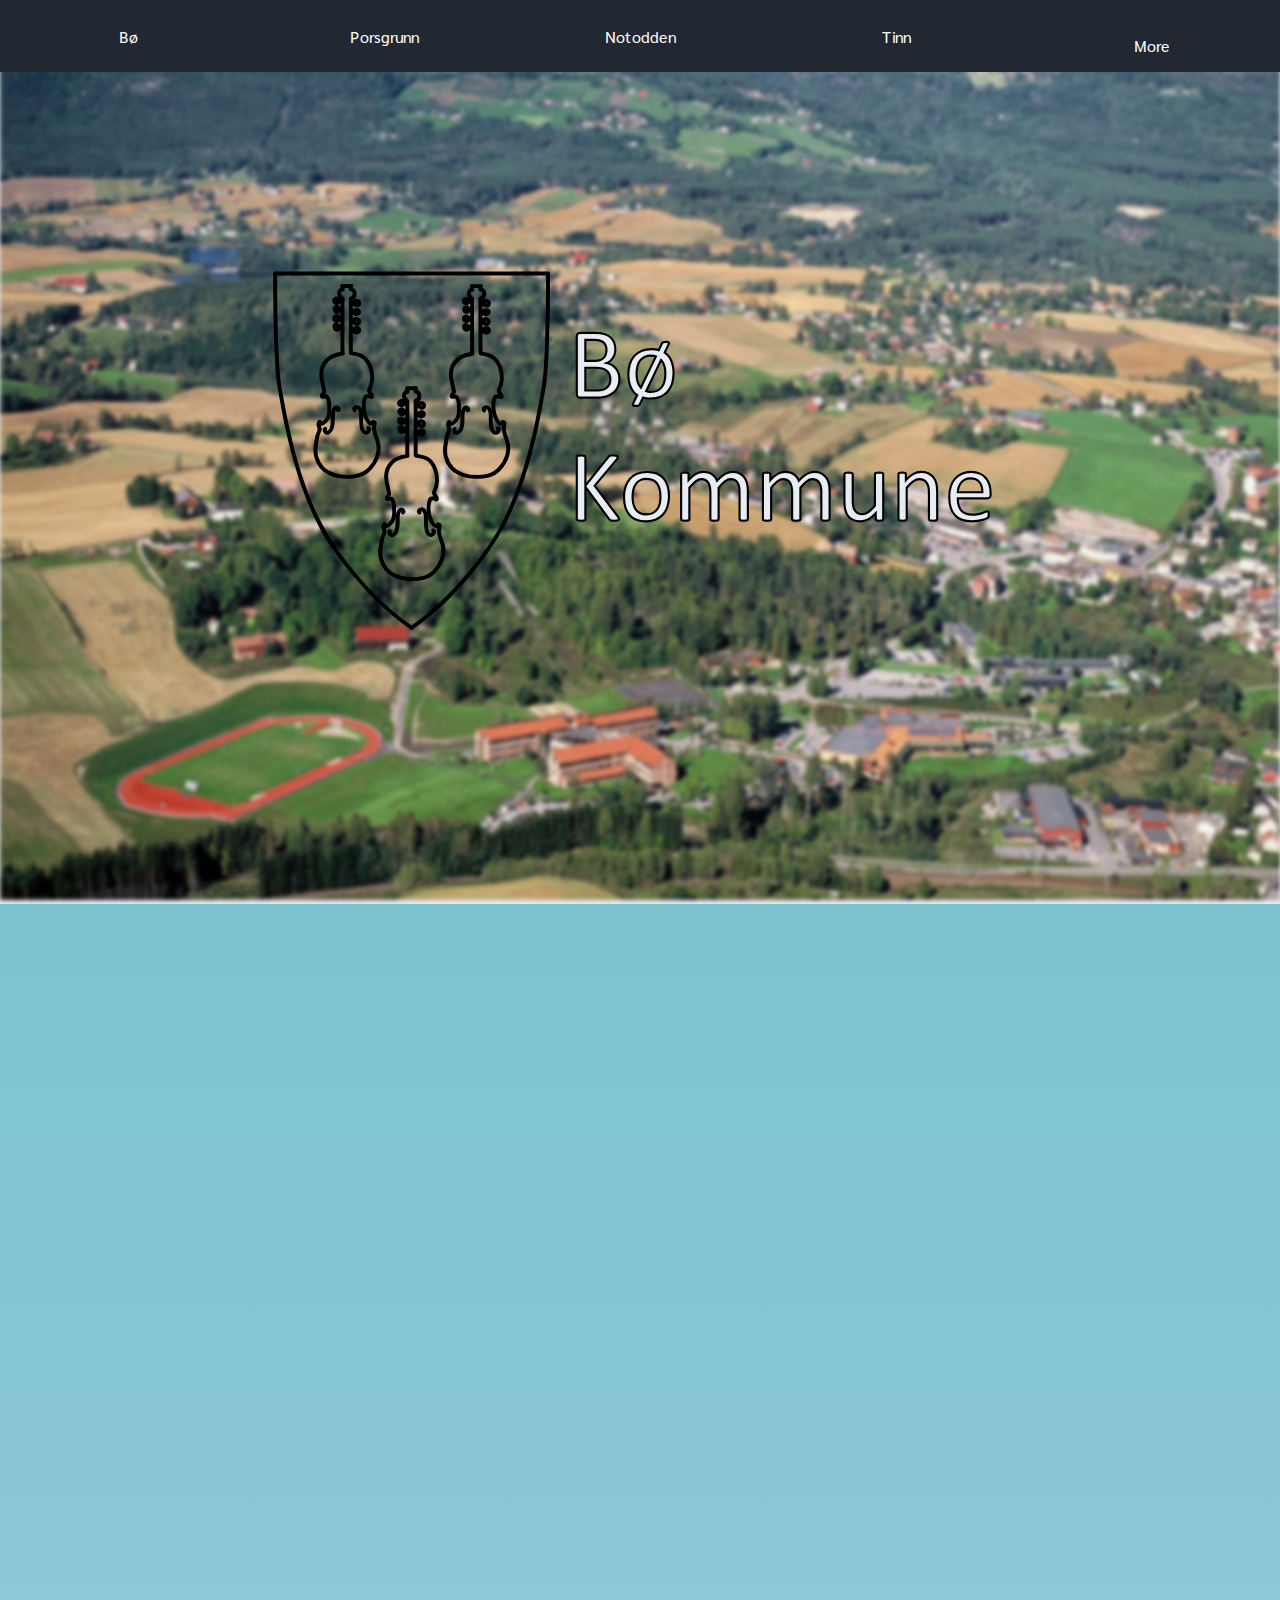
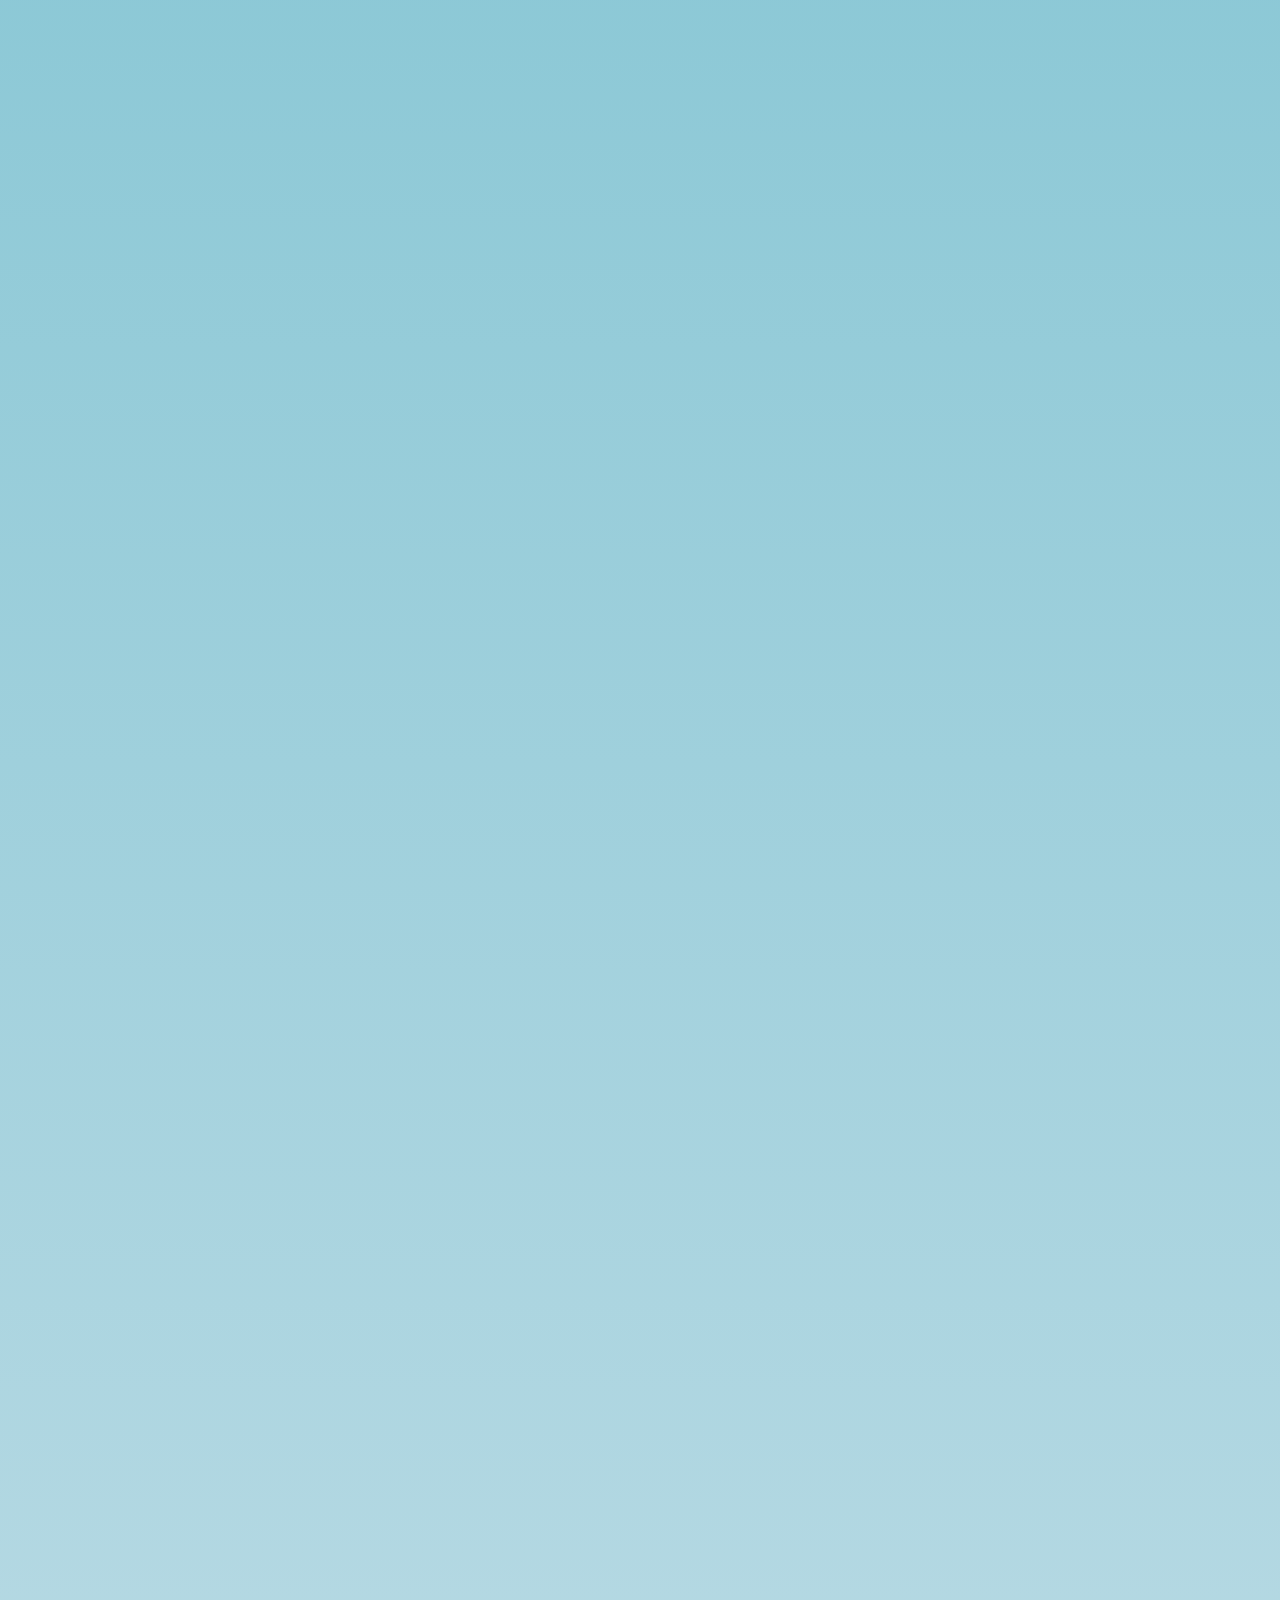
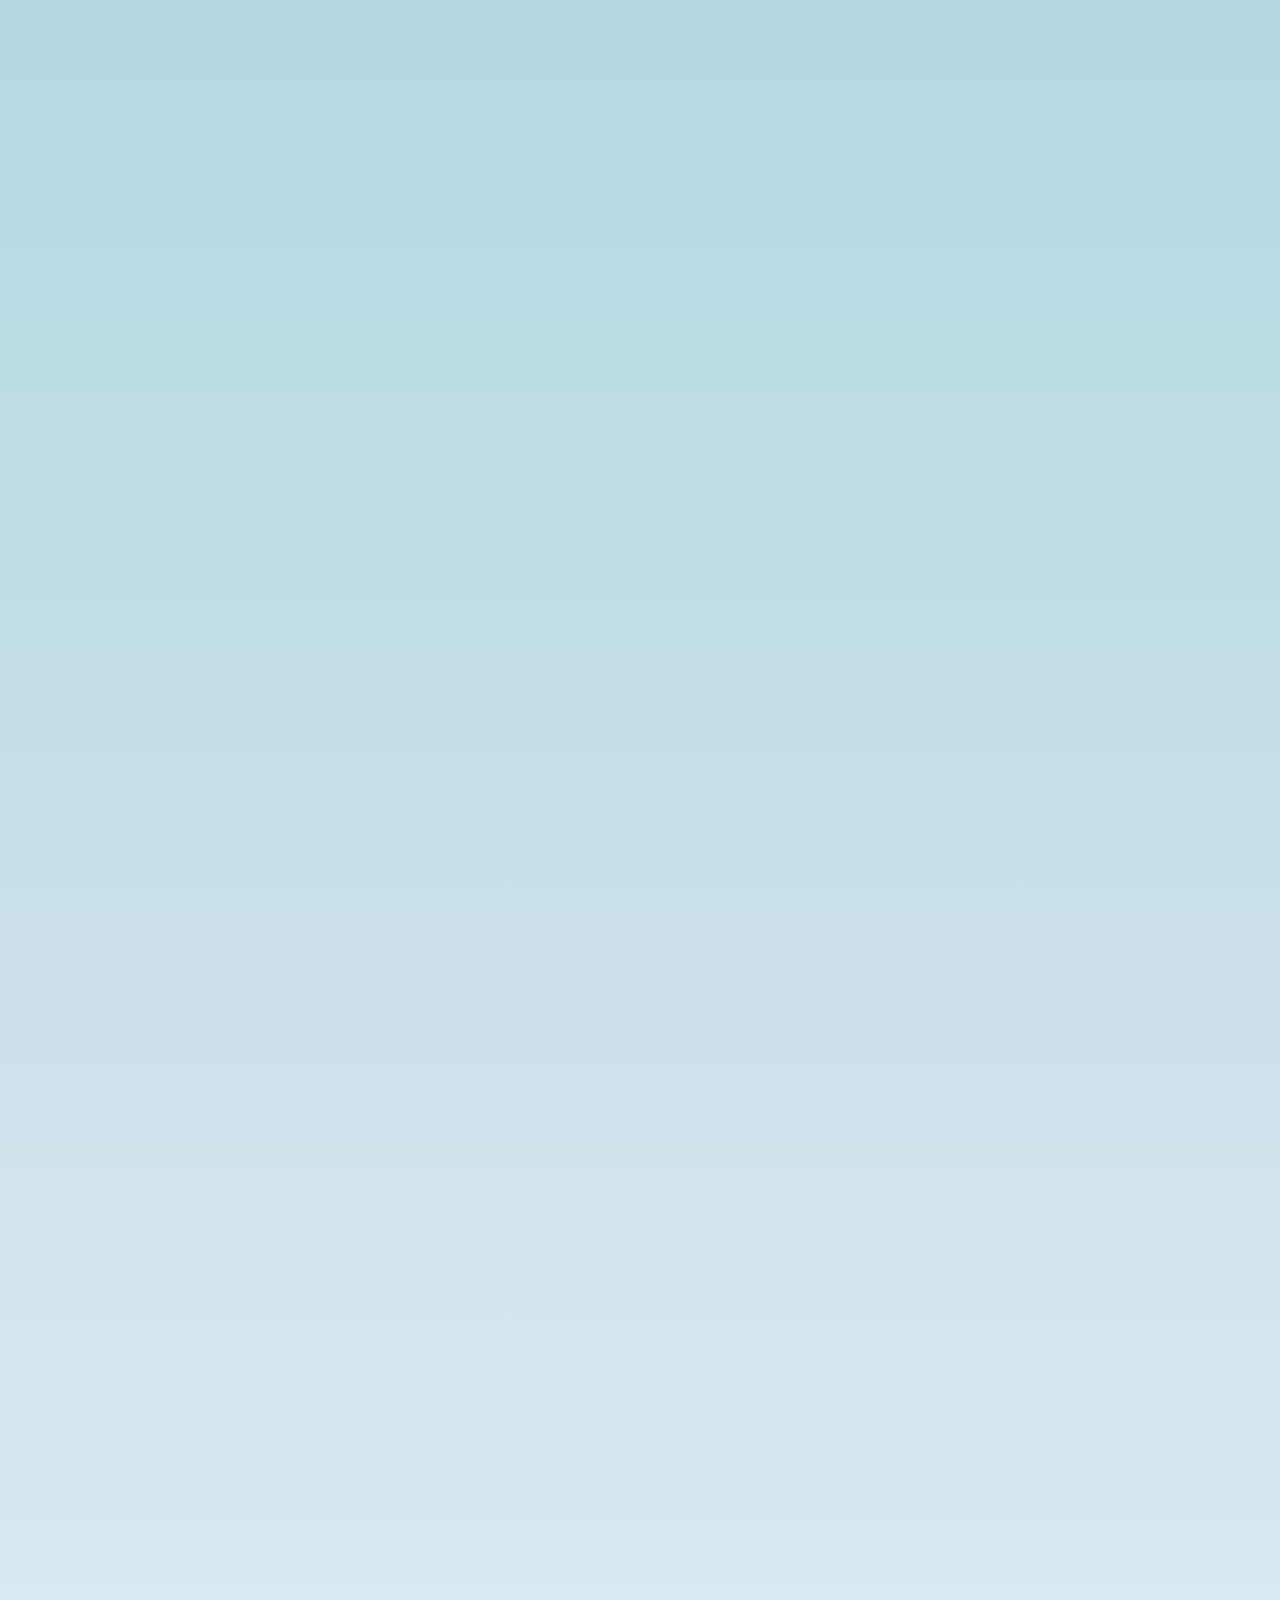
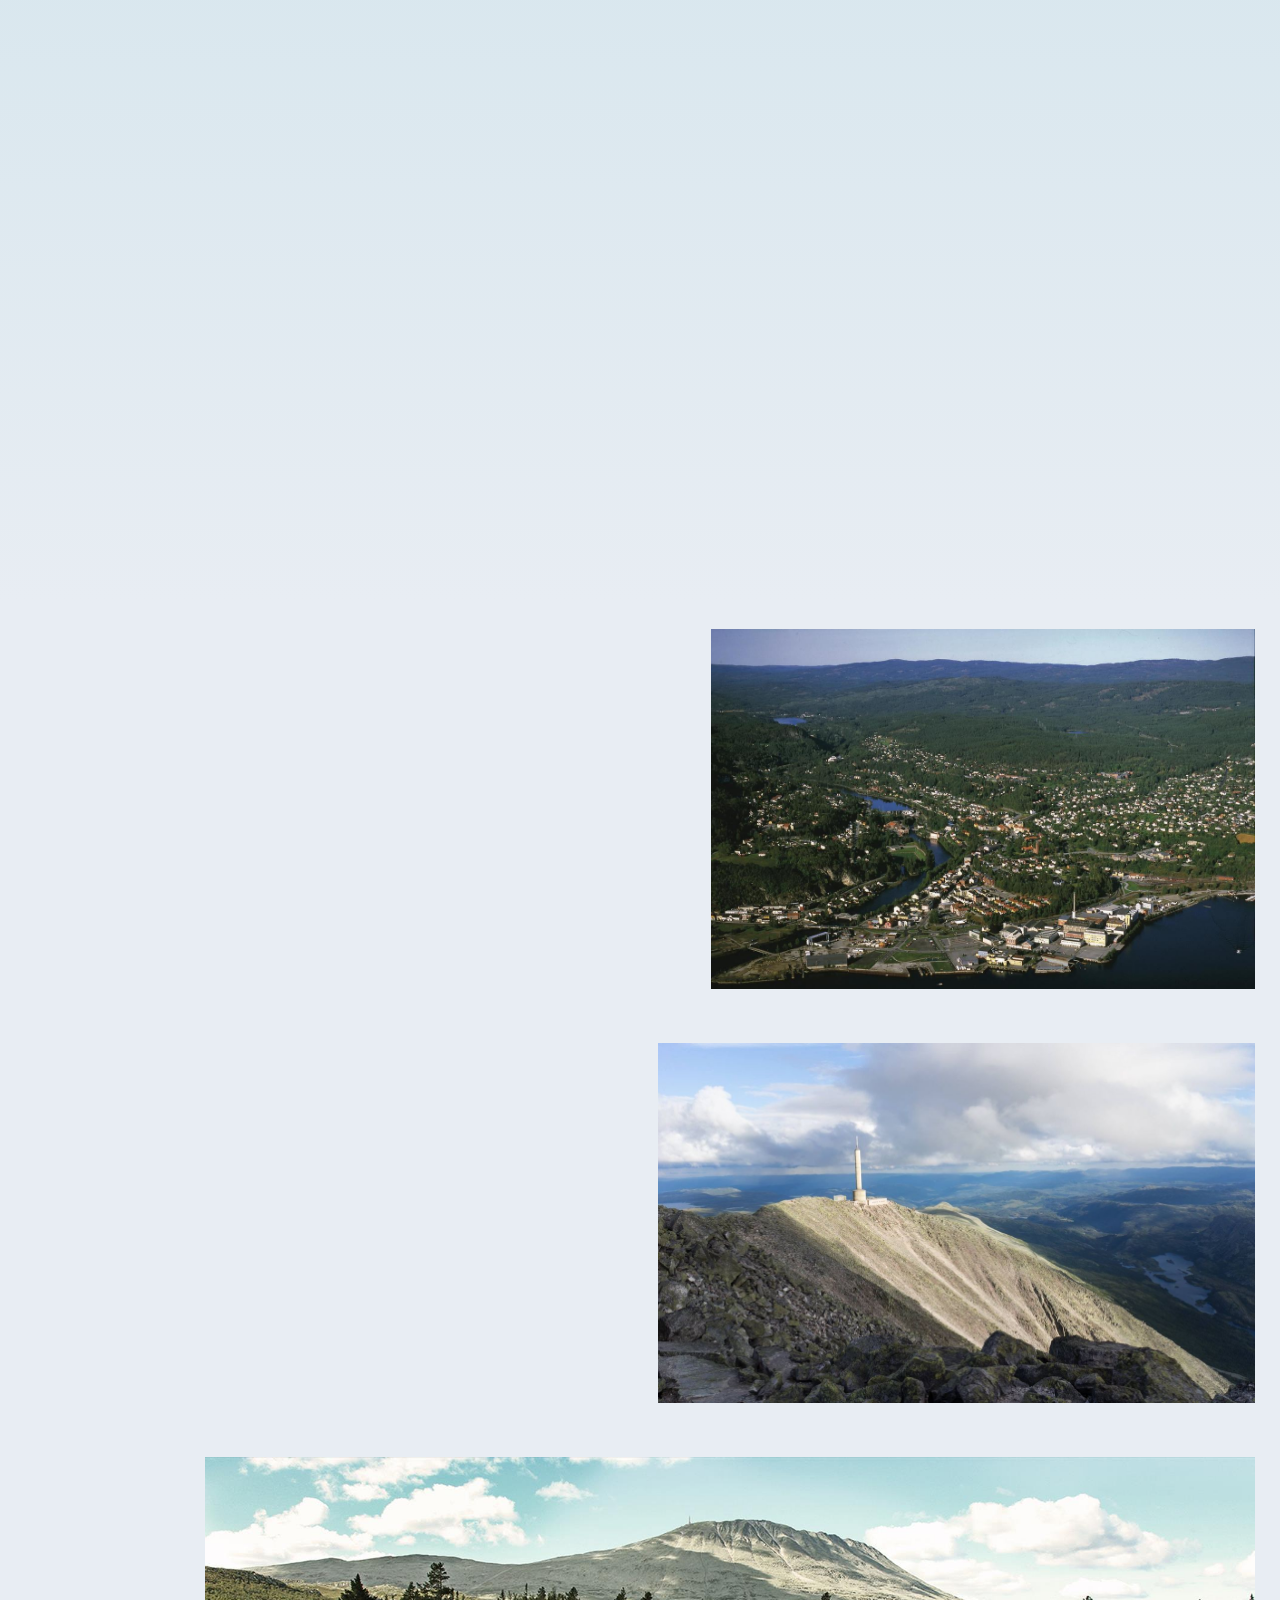
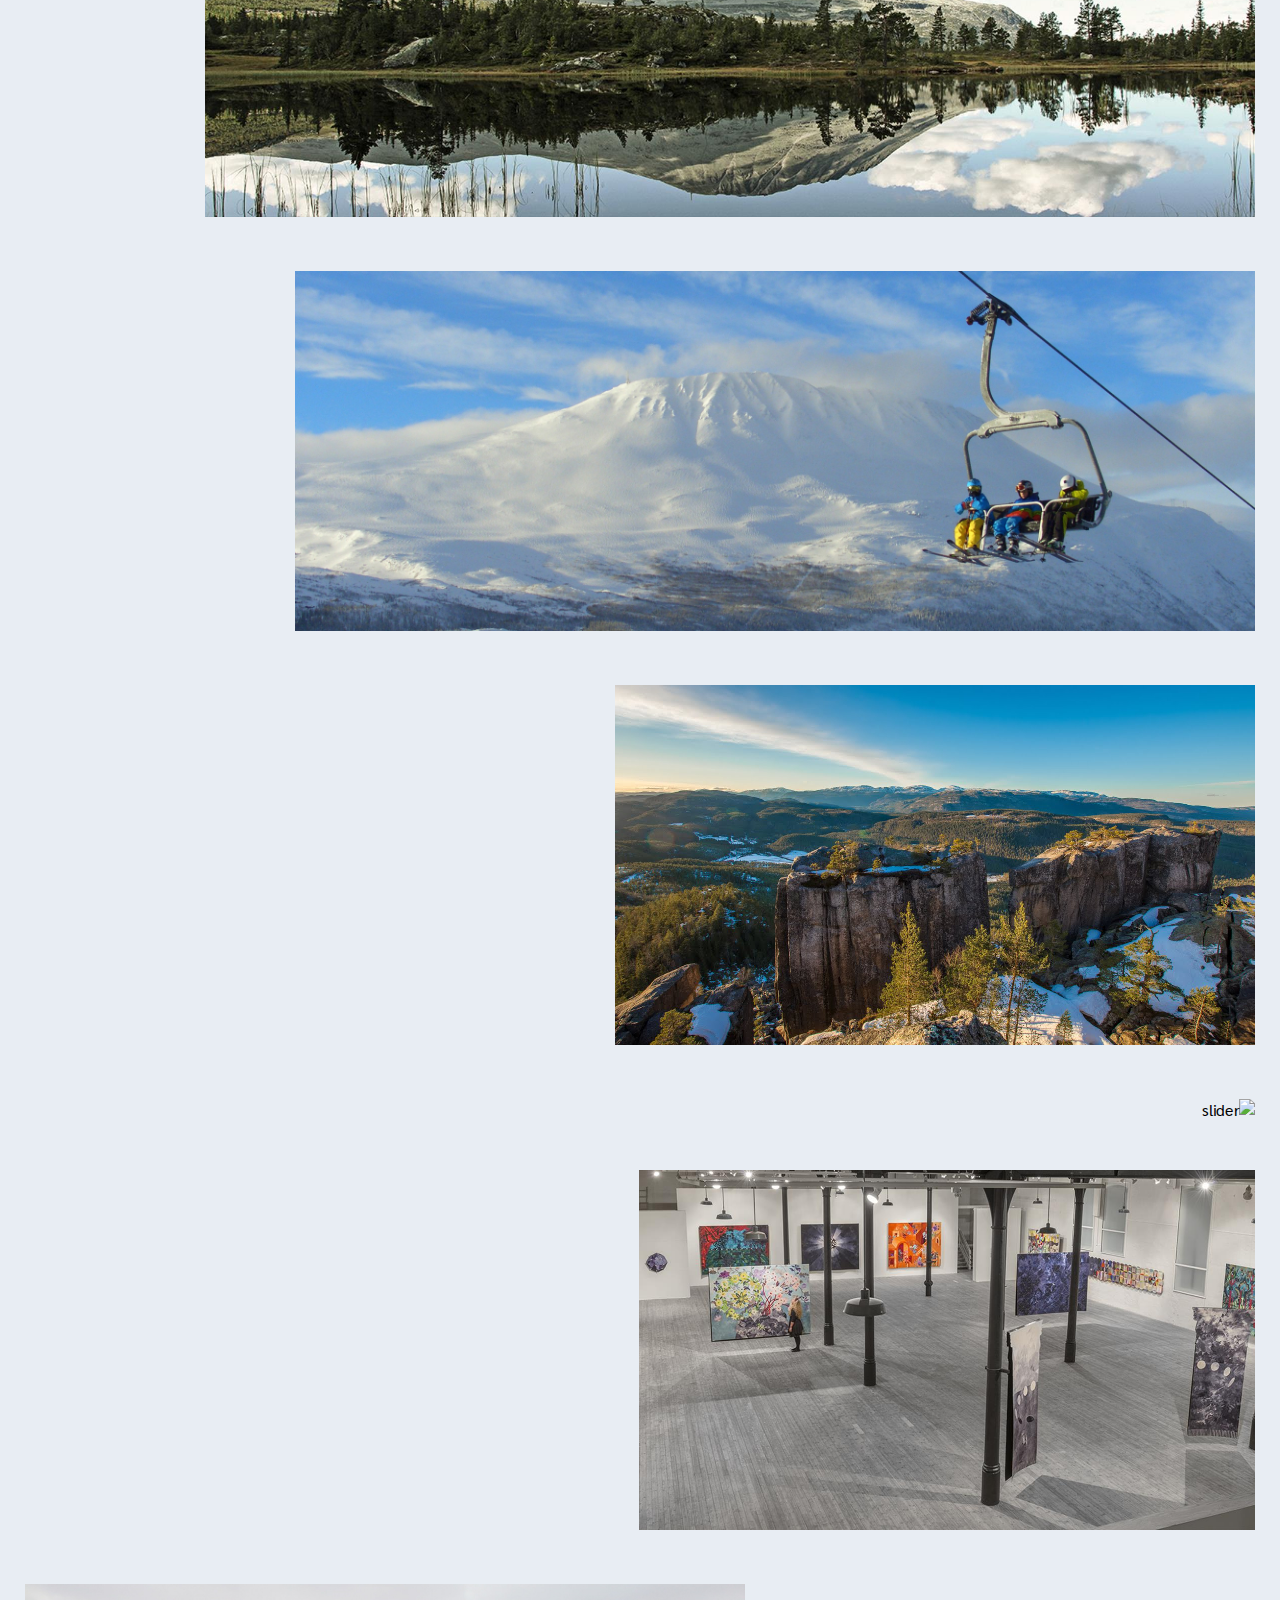
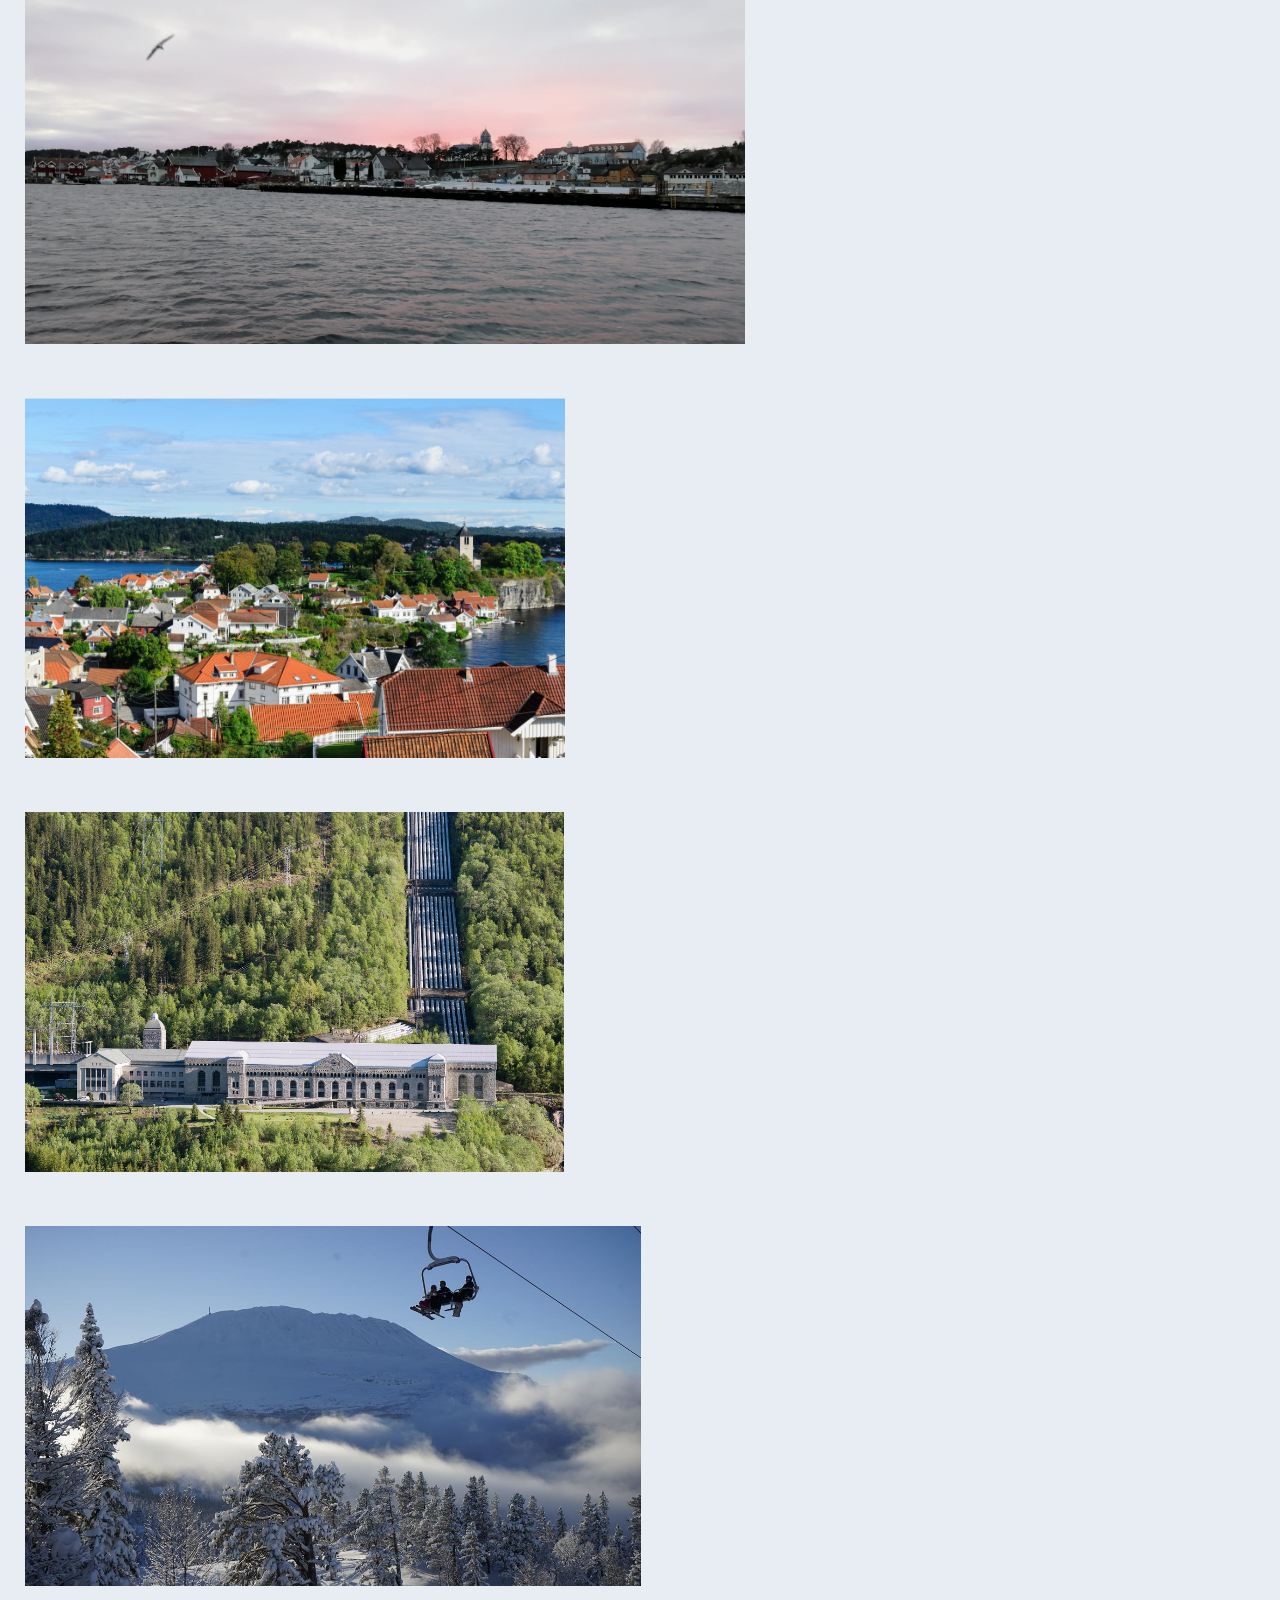
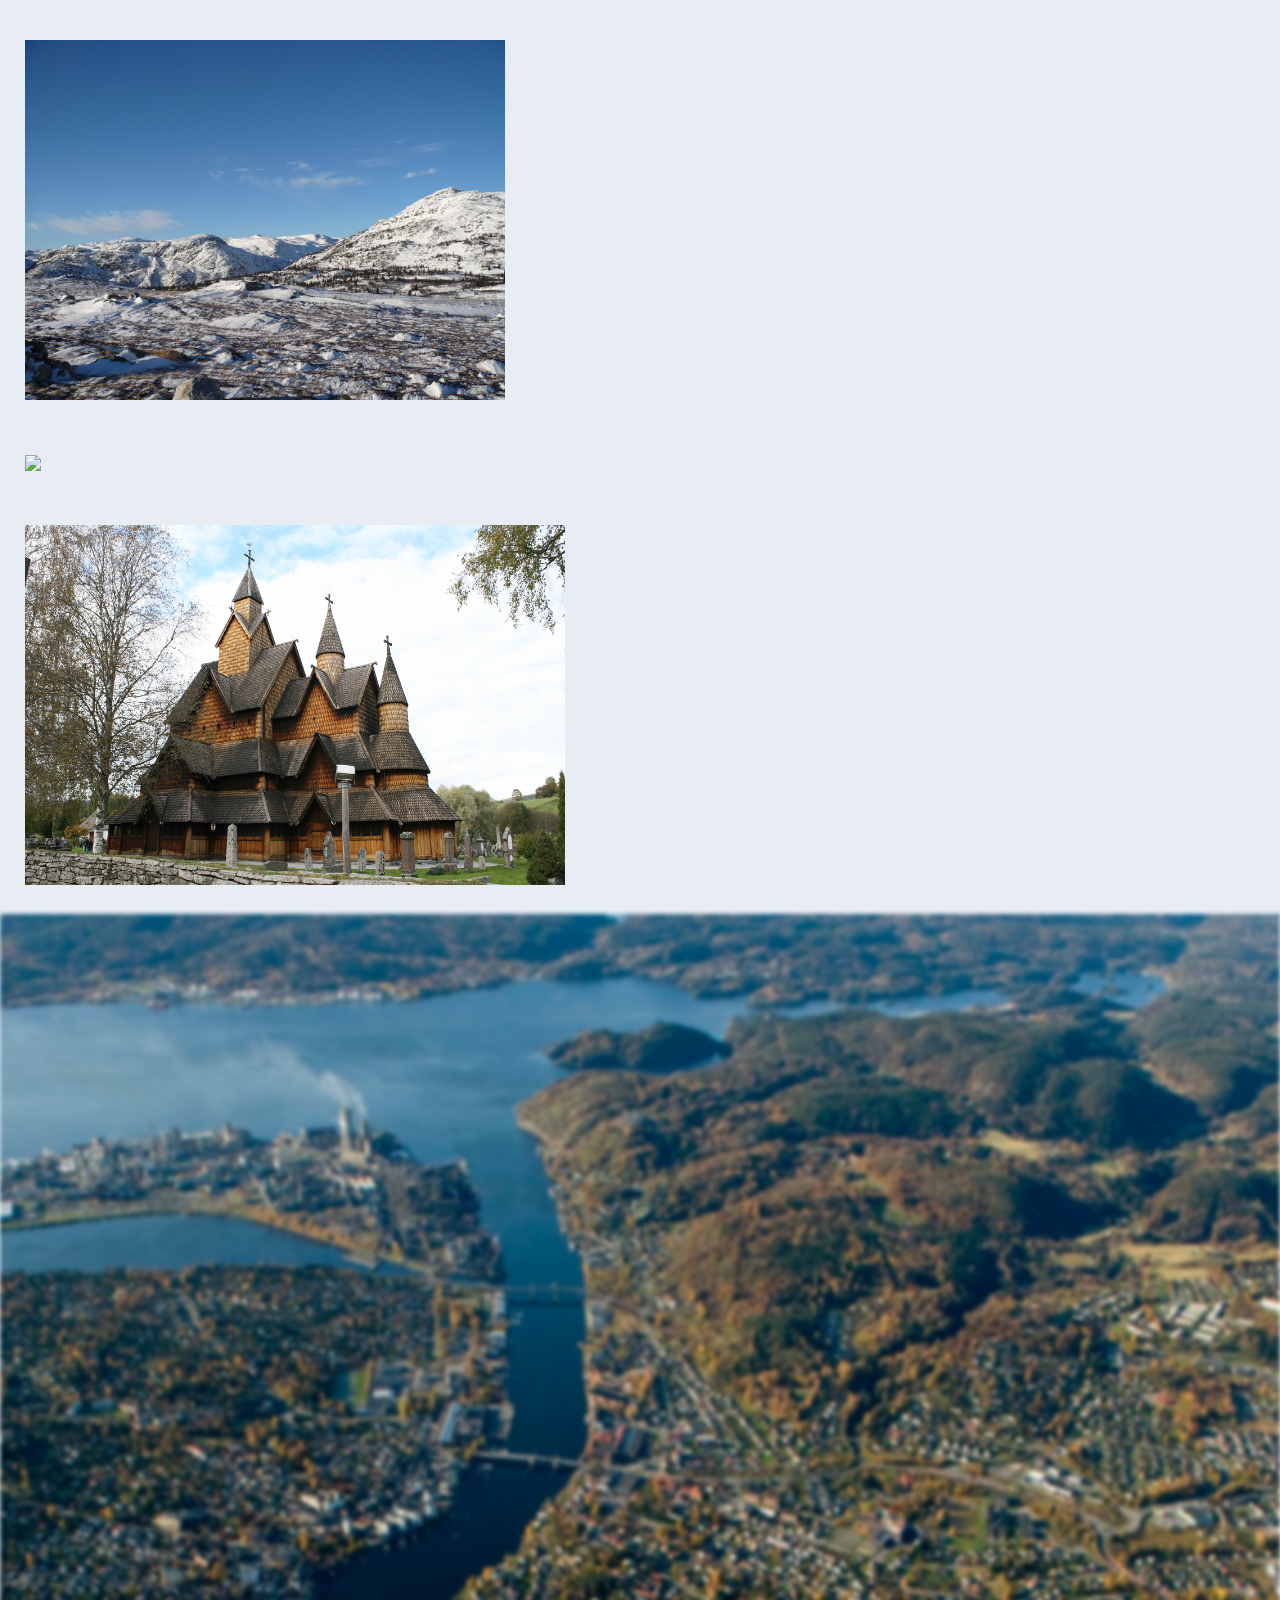
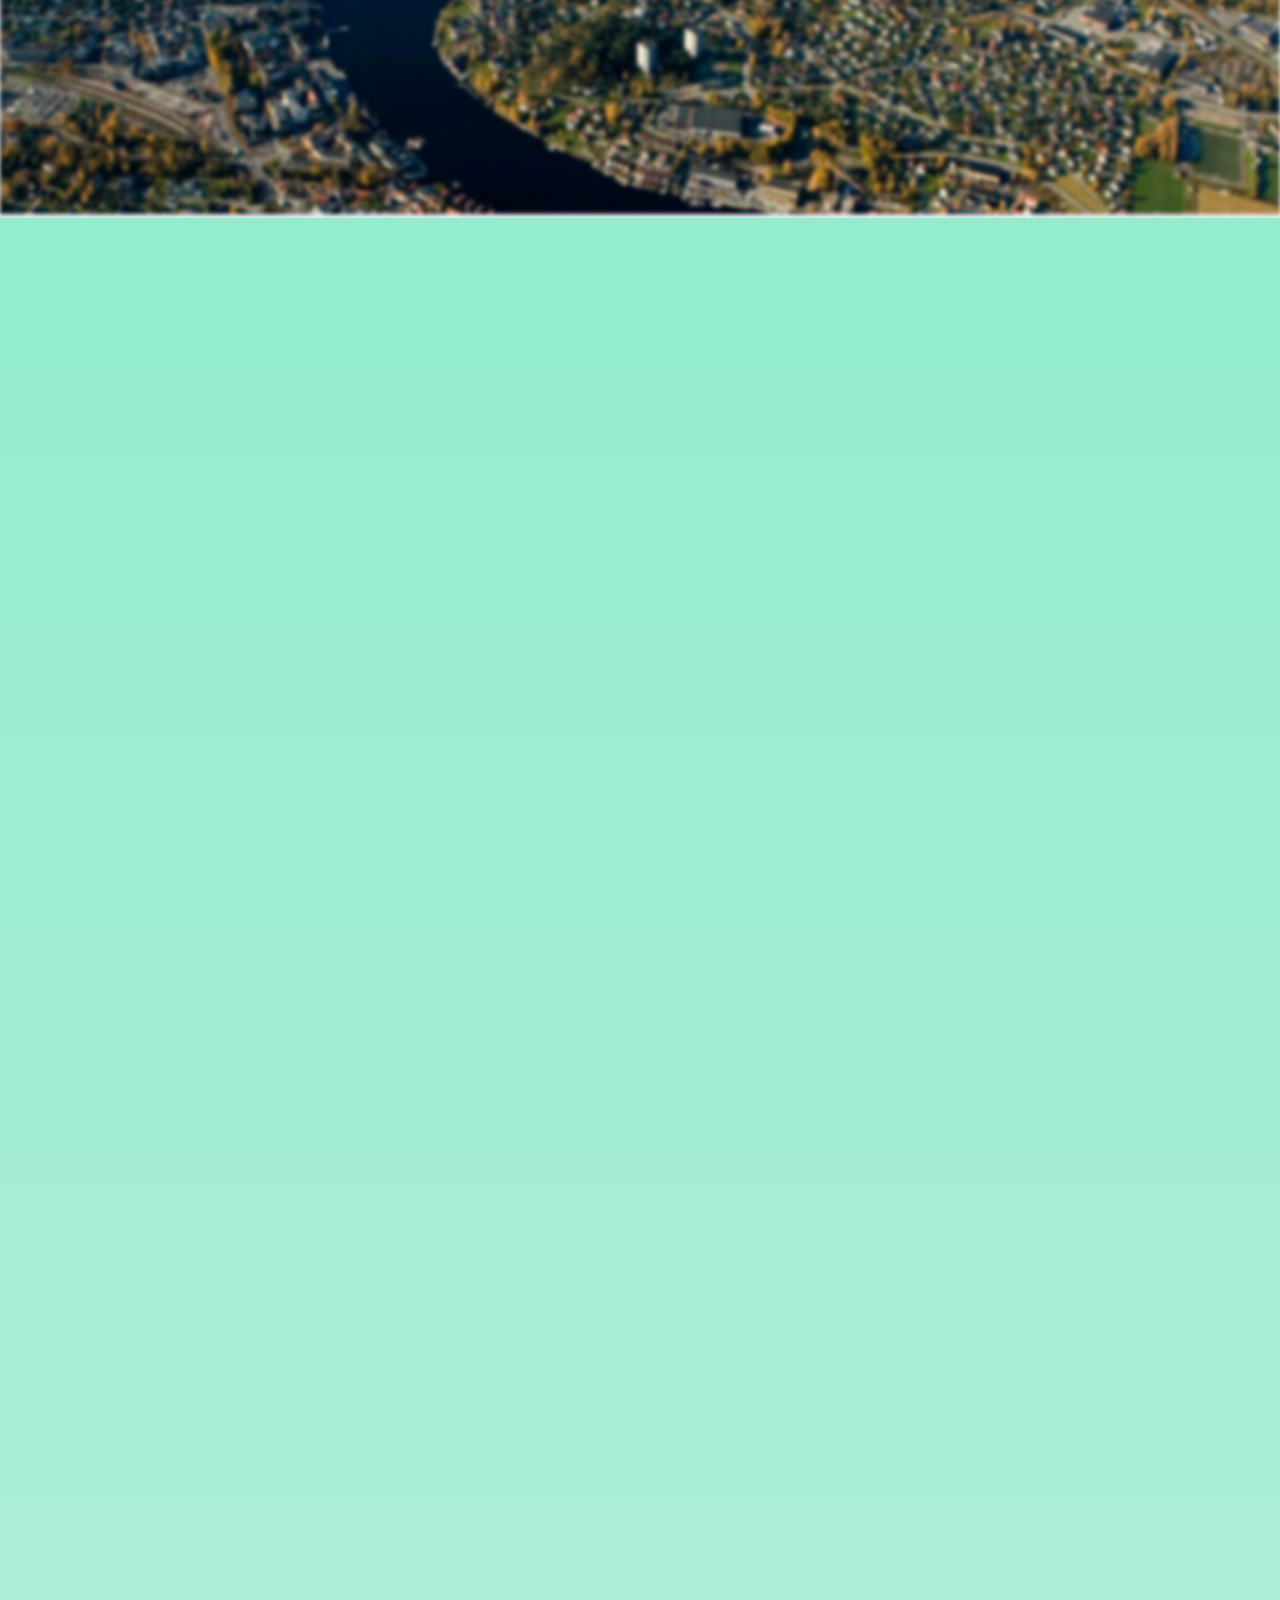
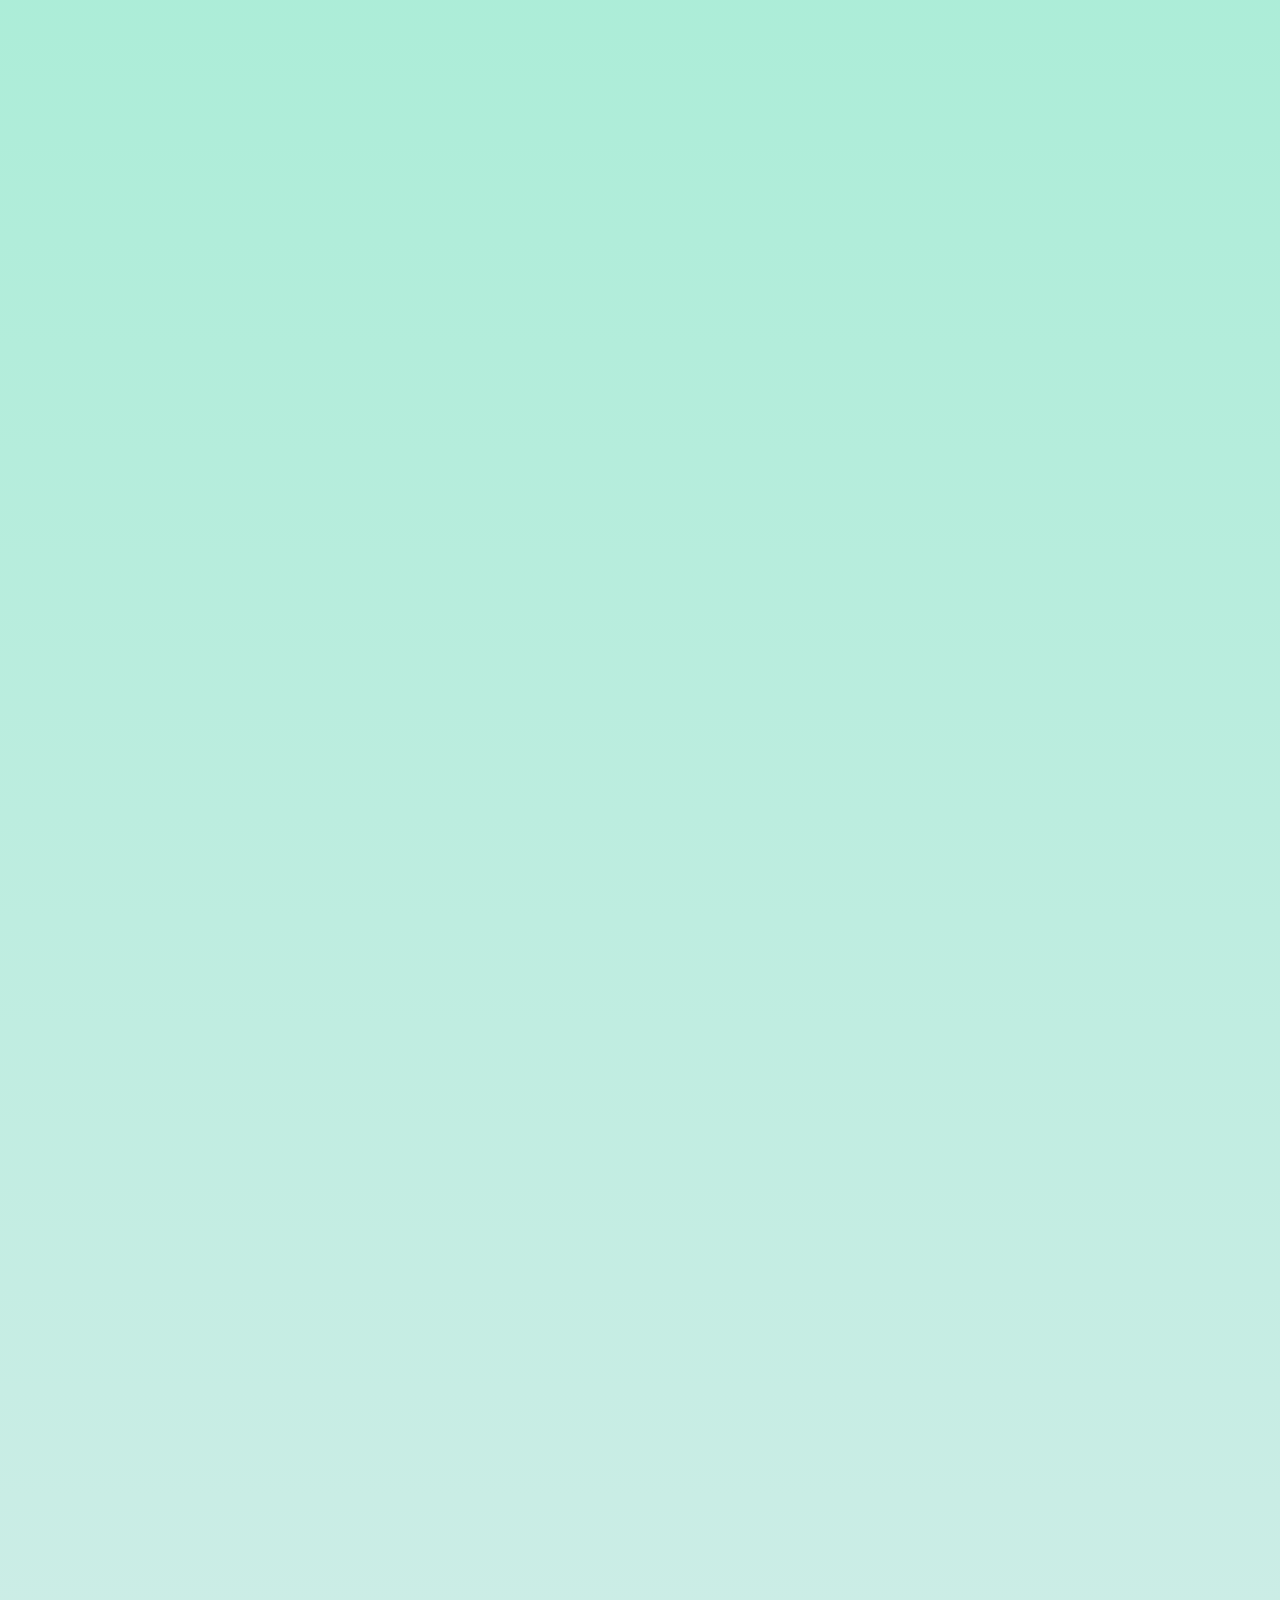
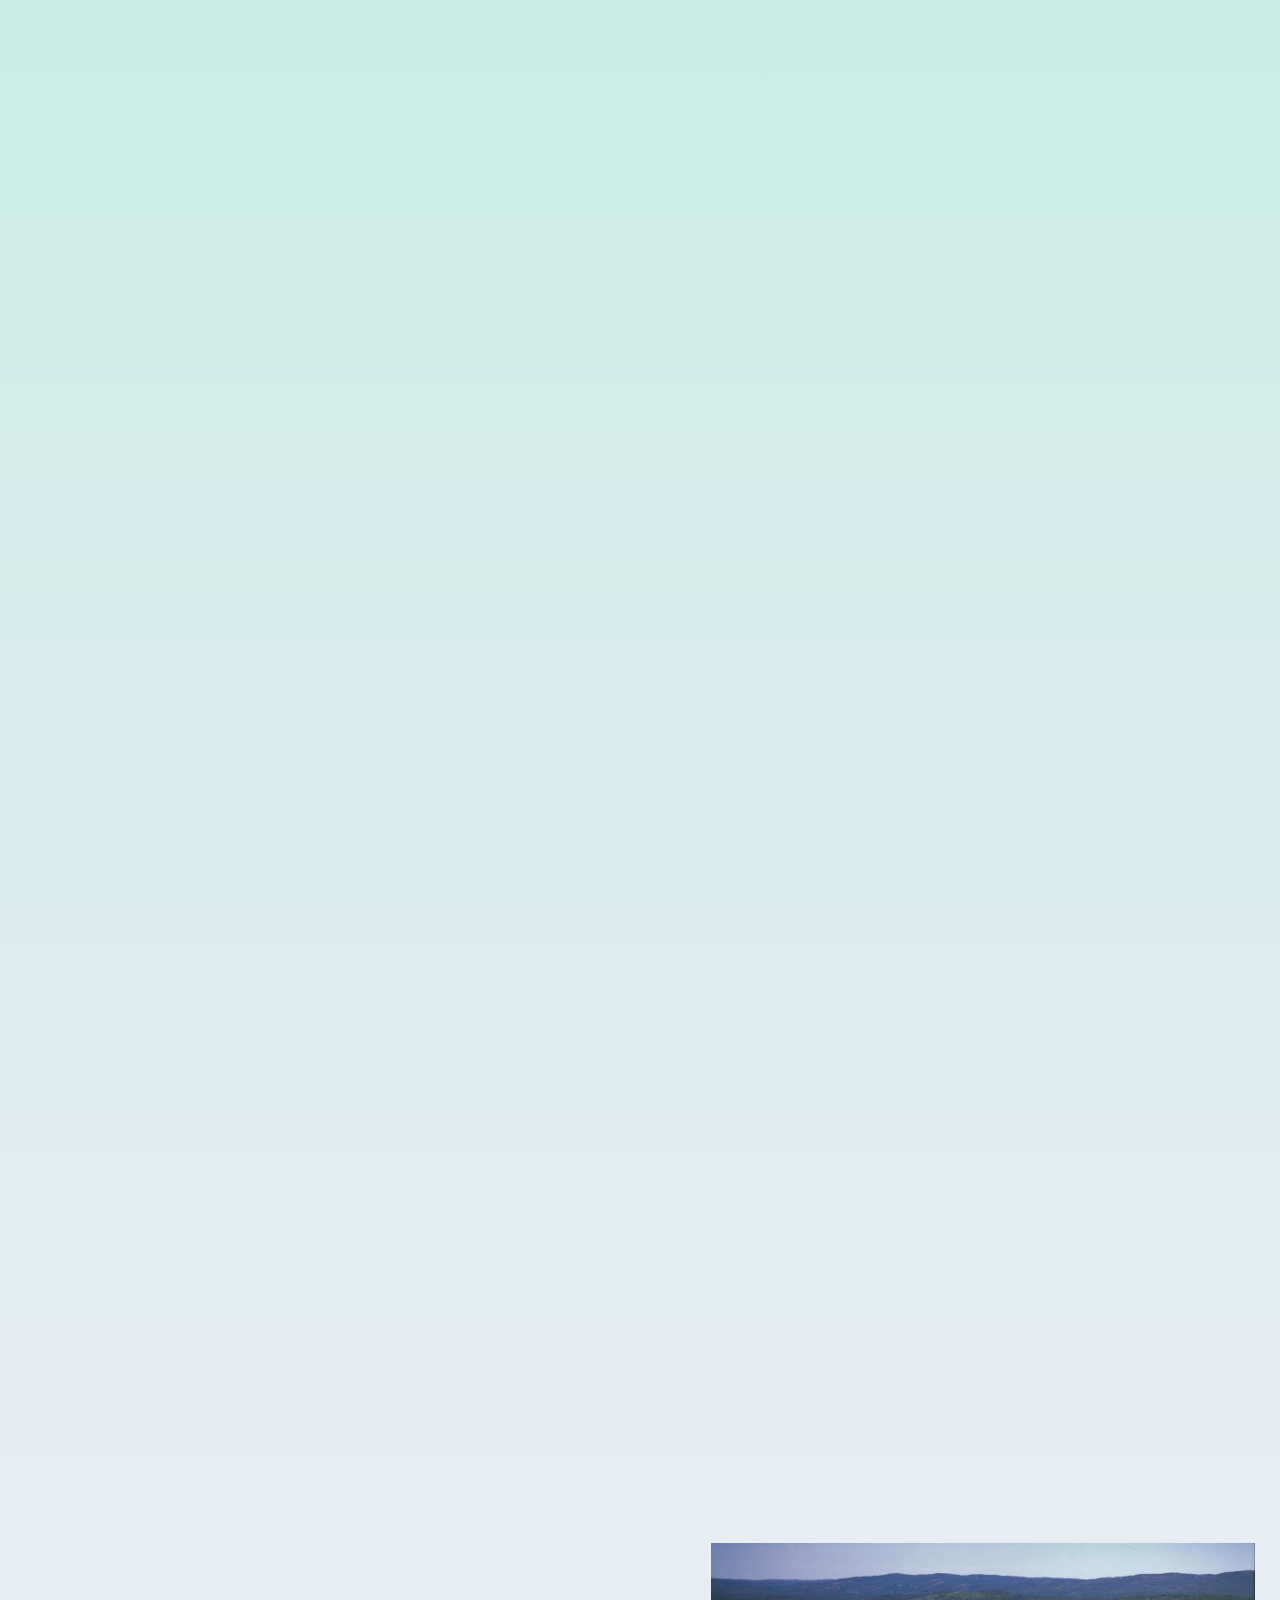
==== commit 55d3f7c4: "Alle headers på plass" ====
--- a/main/index.html
+++ b/main/index.html
@@ -115,1010 +115,1071 @@
 		<div class="headtext-bo" id="headDrawing1">
 			
 			
-		<svg class="head-svg" version="1.1" xmlns="http://www.w3.org/2000/svg" xmlns:xlink="http://www.w3.org/1999/xlink" x="0px" y="0px" width="750px"
-		 height="450px" viewBox="40 63.5 409.5 178" enable-background="new 40 63.5 409.5 178" xml:space="preserve">
-	 		<g class="lines">
-
-	 	
-
-			<g id="Layer_1">
-				<g>
-					<g>
-						<path d="M79.318,76.171c1.367,0,2.733,0,4.1,0c0.54,0,0.54-0.836,0-0.836c-1.367,0-2.733,0-4.1,0
-							C78.778,75.334,78.778,76.171,79.318,76.171L79.318,76.171z"/>
-					</g>
-				</g>
-				<g>
-					<g>
-						<path d="M82.832,75.752c0,0.418,0,0.836,0,1.255c0,0.539,0.836,0.539,0.836,0c0-0.419,0-0.837,0-1.255
-							C83.668,75.213,82.832,75.213,82.832,75.752L82.832,75.752z"/>
-					</g>
-				</g>
-				<g>
-					<g>
-						<path d="M83.166,77.677c2.084,0.275,1.789,3.154-0.028,3.612c-0.523,0.132-0.301,0.939,0.222,0.807
-							c2.814-0.71,2.769-4.865-0.194-5.256C82.633,76.769,82.639,77.607,83.166,77.677L83.166,77.677z"/>
-					</g>
-				</g>
-				<g>
-					<g>
-						<path d="M82.832,81.693c0,8.506,0,17.012,0,25.518c0,0.539,0.836,0.539,0.836,0c0-8.506,0-17.012,0-25.518
-							C83.668,81.153,82.832,81.153,82.832,81.693L82.832,81.693z"/>
-					</g>
-				</g>
-				<g>
-					<g>
-						<path d="M78.899,81.693c0,8.534,0,17.069,0,25.601c0,0.54,0.837,0.54,0.837,0c0-8.532,0-17.067,0-25.601
-							C79.736,81.153,78.899,81.153,78.899,81.693L78.899,81.693z"/>
-					</g>
-				</g>
-				<g>
-					<g>
-						<path d="M79.401,77.008c-1.079,0.004-1.855,0.955-2.062,1.951c-0.241,1.163,0.792,2.05,1.432,2.863
-							c0.333,0.424,0.921-0.172,0.591-0.592c-0.414-0.525-0.936-0.99-1.167-1.634c-0.261-0.727,0.448-1.748,1.206-1.751
-							C79.941,77.842,79.941,77.005,79.401,77.008L79.401,77.008z"/>
-					</g>
-				</g>
-				<g>
-					<g>
-						<path d="M79.804,77.231c-0.13-0.422-0.151-0.847-0.083-1.284c0.035-0.226-0.054-0.449-0.292-0.514
-							c-0.201-0.056-0.48,0.066-0.515,0.292c-0.091,0.586-0.094,1.157,0.083,1.729C79.157,77.967,79.965,77.748,79.804,77.231
-							L79.804,77.231z"/>
-					</g>
-				</g>
-				<g>
-					<g>
-						<path d="M83.417,83.784c0.543,0,1.079-0.016,1.617-0.099c0.226-0.035,0.347-0.314,0.292-0.515
-							c-0.065-0.239-0.289-0.327-0.515-0.292c-0.46,0.071-0.929,0.069-1.395,0.069C82.878,82.948,82.878,83.784,83.417,83.784
-							L83.417,83.784z"/>
-					</g>
-				</g>
-				<g>
-					<g>
-						<path d="M85.284,83.493c0.376-0.734,1.459-0.412,1.482,0.384c0.01,0.358-0.349,0.538-0.647,0.599
-							c-0.377,0.077-0.683-0.166-0.835-0.484c-0.232-0.487-0.953-0.063-0.722,0.422c0.626,1.315,2.94,1.14,3.036-0.446
-							c0.099-1.651-2.258-2.412-3.036-0.896C84.316,83.55,85.038,83.973,85.284,83.493L85.284,83.493z"/>
-					</g>
-				</g>
-				<g>
-					<g>
-						<path d="M84.923,83.616c-0.418,0-0.836,0-1.255,0c-0.54,0-0.54,0.837,0,0.837c0.418,0,0.836,0,1.255,0
-							C85.463,84.453,85.463,83.616,84.923,83.616L84.923,83.616z"/>
-					</g>
-				</g>
-				<g>
-					<g>
-						<path d="M83.417,88.219c0.392-0.006,0.779-0.079,1.171-0.084c0.539-0.007,0.54-0.844,0-0.836
-							c-0.393,0.005-0.779,0.078-1.171,0.083C82.878,87.389,82.878,88.225,83.417,88.219L83.417,88.219z"/>
-					</g>
-				</g>
-				<g>
-					<g>
-						<path d="M85.159,87.827c0.216-0.516,1.233-0.537,1.491-0.069c0.326,0.592-1.03,1.125-1.366,0.584
-							c-0.284-0.458-1.007-0.038-0.722,0.422c0.839,1.354,3.24,0.384,2.911-1.17c-0.145-0.679-0.872-0.984-1.495-0.997
-							c-0.7-0.014-1.354,0.362-1.625,1.008C84.143,88.102,84.953,88.317,85.159,87.827L85.159,87.827z"/>
-					</g>
-				</g>
-				<g>
-					<g>
-						<path d="M84.923,87.968c-0.392-0.005-0.779-0.078-1.171-0.084c-0.54-0.007-0.539,0.83,0,0.837
-							c0.392,0.005,0.779,0.078,1.171,0.083C85.463,88.811,85.462,87.975,84.923,87.968L84.923,87.968z"/>
-					</g>
-				</g>
-				<g>
-					<g>
-						<path d="M83.501,92.486c0.375,0,0.748-0.014,1.115-0.1c0.526-0.121,0.303-0.929-0.222-0.807
-							c-0.294,0.068-0.592,0.068-0.893,0.068C82.961,91.648,82.961,92.486,83.501,92.486L83.501,92.486z"/>
-					</g>
-				</g>
-				<g>
-					<g>
-						<path d="M85.075,92.094c0.235-0.805,1.327-0.563,1.565,0.119c0.136,0.389-0.006,0.84-0.415,0.959
-							c-0.4,0.118-0.814-0.163-1.025-0.48c-0.297-0.446-1.022-0.027-0.723,0.422c0.444,0.668,1.171,1.033,1.97,0.865
-							c0.8-0.168,1.178-1.047,1.043-1.791c-0.294-1.621-2.727-2.01-3.223-0.314C84.117,92.391,84.924,92.611,85.075,92.094
-							L85.075,92.094z"/>
-					</g>
-				</g>
-				<g>
-					<g>
-						<path d="M84.95,92.333c-0.388-0.073-0.783-0.095-1.171-0.167c-0.224-0.042-0.45,0.059-0.515,0.292
-							c-0.057,0.206,0.068,0.472,0.292,0.515c0.389,0.073,0.784,0.094,1.171,0.168c0.224,0.041,0.451-0.06,0.515-0.293
-							C85.3,92.641,85.175,92.375,84.95,92.333L84.95,92.333z"/>
-					</g>
-				</g>
-				<g>
-					<g>
-						<path d="M83.585,96.669c0.279,0,0.557,0,0.836,0c0.54,0,0.54-0.837,0-0.837c-0.279,0-0.558,0-0.836,0
-							C83.045,95.832,83.045,96.669,83.585,96.669L83.585,96.669z"/>
-					</g>
-				</g>
-				<g>
-					<g>
-						<path d="M84.885,96.546c0.297-0.354,1.551-1.052,1.834-0.342c0.362,0.911-1.117,1.278-1.518,0.504
-							c-0.249-0.479-0.97-0.056-0.723,0.422c0.762,1.47,3.05,0.908,3.122-0.713c0.036-0.801-0.659-1.292-1.383-1.321
-							c-0.688-0.029-1.485,0.334-1.924,0.858C83.949,96.365,84.538,96.961,84.885,96.546L84.885,96.546z"/>
-					</g>
-				</g>
-				<g>
-					<g>
-						<path d="M84.756,96.334c-0.382,0-0.767,0.001-1.144-0.068c-0.527-0.099-0.752,0.709-0.223,0.807
-							c0.454,0.084,0.907,0.099,1.367,0.099C85.296,97.171,85.295,96.334,84.756,96.334L84.756,96.334z"/>
-					</g>
-				</g>
-				<g>
-					<g>
-						<path d="M78.899,95.246c-0.39,0-0.781,0-1.171,0c-0.54,0-0.54,0.837,0,0.837c0.391,0,0.781,0,1.171,0
-							C79.439,96.083,79.439,95.246,78.899,95.246L78.899,95.246z"/>
-					</g>
-				</g>
-				<g>
-					<g>
-						<path d="M77.157,95.553c-0.116,0.358-0.371,0.411-0.684,0.235c-0.363-0.205-0.472-0.625-0.46-1.015
-							c0.006-0.235,0.173-0.394,0.409-0.358c0.359,0.051,0.614,0.317,0.777,0.624c0.253,0.477,0.976,0.055,0.722-0.422
-							c-0.314-0.592-0.893-1.027-1.577-1.039c-0.731-0.014-1.152,0.613-1.171,1.281c-0.021,0.756,0.411,1.476,1.112,1.764
-							c0.754,0.311,1.438-0.105,1.678-0.848C78.131,95.262,77.323,95.043,77.157,95.553L77.157,95.553z"/>
-					</g>
-				</g>
-				<g>
-					<g>
-						<path d="M77.561,95.33c0.474,0,0.948,0,1.422,0c0.54,0,0.54-0.837,0-0.837c-0.474,0-0.948,0-1.422,0
-							C77.021,94.493,77.021,95.33,77.561,95.33L77.561,95.33z"/>
-					</g>
-				</g>
-				<g>
-					<g>
-						<path d="M79.067,91.063c-0.446,0-0.893,0-1.339,0c-0.54,0-0.54,0.836,0,0.836c0.446,0,0.893,0,1.339,0
-							C79.606,91.9,79.606,91.063,79.067,91.063L79.067,91.063z"/>
-					</g>
-				</g>
-				<g>
-					<g>
-						<path d="M77.283,91.27c-0.354,0.764-1.212,0.474-1.378-0.258c-0.148-0.652,0.824-0.743,1.127-0.324
-							c0.313,0.433,1.04,0.017,0.722-0.421c-0.396-0.547-0.985-0.802-1.653-0.642c-0.637,0.152-1.065,0.767-1.032,1.407
-							c0.082,1.56,2.252,2.133,2.936,0.66C78.231,91.207,77.51,90.781,77.283,91.27L77.283,91.27z"/>
-					</g>
-				</g>
-				<g>
-					<g>
-						<path d="M77.477,91.063c0.53,0,1.06,0,1.59,0c0.54,0,0.54-0.836,0-0.836c-0.53,0-1.06,0-1.59,0
-							C76.938,90.226,76.938,91.063,77.477,91.063L77.477,91.063z"/>
-					</g>
-				</g>
-				<g>
-					<g>
-						<path d="M79.15,86.796c-0.558,0-1.115,0-1.673,0c-0.539,0-0.539,0.837,0,0.837c0.558,0,1.116,0,1.673,0
-							C79.69,87.633,79.69,86.796,79.15,86.796L79.15,86.796z"/>
-					</g>
-				</g>
-				<g>
-					<g>
-						<path d="M76.975,87.298c-0.008,0.25-0.089,0.261-0.316,0.194c-0.293-0.088-0.525-0.365-0.604-0.65
-							c-0.085-0.311,0.105-0.601,0.367-0.741c0.304-0.163,0.564,0.063,0.694,0.321c0.243,0.482,0.965,0.059,0.723-0.422
-							c-0.316-0.626-1.005-0.944-1.676-0.692c-0.721,0.27-1.063,1.022-0.915,1.756c0.125,0.616,0.717,1.126,1.31,1.268
-							c0.719,0.17,1.23-0.335,1.254-1.033C77.83,86.758,76.993,86.76,76.975,87.298L76.975,87.298z"/>
-					</g>
-				</g>
-				<g>
-					<g>
-						<path d="M77.561,86.964c0.585,0,1.171,0,1.757,0c0.54,0,0.54-0.837,0-0.837c-0.586,0-1.171,0-1.757,0
-							C77.021,86.127,77.021,86.964,77.561,86.964L77.561,86.964z"/>
-					</g>
-				</g>
-				<g>
-					<g>
-						<path d="M78.983,82.529c-0.474,0-0.948,0-1.422,0c-0.54,0-0.54,0.837,0,0.837c0.474,0,0.948,0,1.422,0
-							C79.523,83.366,79.523,82.529,78.983,82.529L78.983,82.529z"/>
-					</g>
-				</g>
-				<g>
-					<g>
-						<path d="M77.157,82.836c-0.182,0.619-0.973,0.606-1.257,0.08c-0.318-0.591,0.887-1.075,1.28-0.677
-							c0.38,0.384,0.971-0.207,0.592-0.591c-0.992-1.005-3.008,0.002-2.707,1.411c0.144,0.673,0.835,1.084,1.48,1.091
-							c0.671,0.007,1.234-0.465,1.418-1.091C78.116,82.54,77.309,82.32,77.157,82.836L77.157,82.836z"/>
-					</g>
-				</g>
-				<g>
-					<g>
-						<path d="M77.561,82.446c0.613,0,1.227,0,1.84,0c0.54,0,0.54-0.836,0-0.836c-0.613,0-1.227,0-1.84,0
-							C77.021,81.609,77.021,82.446,77.561,82.446L77.561,82.446z"/>
-					</g>
-				</g>
-				<g>
-					<g>
-						<path d="M79.485,107.043c-3.554,0.45-6.901,1.575-8.952,4.697c-1.267,1.928-1.724,4.154-1.532,6.433
-							c0.204,2.418,1.018,4.742,1.379,7.136c0.08,0.532,0.887,0.305,0.807-0.223c-0.313-2.074-0.928-4.087-1.256-6.158
-							c-0.37-2.332-0.001-4.529,1.2-6.566c1.77-3,5.085-4.069,8.354-4.482C80.012,107.813,80.019,106.975,79.485,107.043
-							L79.485,107.043z"/>
-					</g>
-				</g>
-				<g>
-					<g>
-						<path d="M70.365,125.197c0.044,0.492-0.43,0.865-0.714,1.211c-0.339,0.414,0.249,1.009,0.591,0.592
-							c0.431-0.525,1.026-1.055,0.959-1.803C71.154,124.665,70.317,124.66,70.365,125.197L70.365,125.197z"/>
-					</g>
-				</g>
-				<g>
-					<g>
-						<path d="M69.502,126.66c-0.189,0.32-0.364,0.695-0.196,1.061c0.131,0.285,0.453,0.369,0.739,0.385
-							c0.526,0.028,1.288-0.317,1.715-0.162c0.508,0.187,0.725-0.623,0.223-0.807c-0.438-0.16-0.994,0.016-1.434,0.088
-							c-0.163,0.026-0.433,0.061-0.538,0.045c-0.076-0.014-0.024,0.002,0.009,0.028c0.041,0.031,0.05,0.216,0.05,0.091
-							c0-0.063,0.107-0.228,0.154-0.307C70.499,126.616,69.776,126.195,69.502,126.66L69.502,126.66z"/>
-					</g>
-				</g>
-				<g>
-					<g>
-						<path d="M71.659,128.004c0.901,0.73,0.964,2.148,1.049,3.219c0.042,0.533,0.879,0.537,0.836,0
-							c-0.101-1.287-0.21-2.934-1.293-3.811C71.836,127.076,71.24,127.664,71.659,128.004L71.659,128.004z"/>
-					</g>
-				</g>
-				<g>
-					<g>
-						<path d="M72.708,131.305c-0.064,2.195,0.494,4.783-0.9,6.672c-0.412,0.56-0.897,1.074-1.424,1.524
-							c-0.51,0.437-1.14,0.832-1.372-0.024c-0.141-0.521-0.948-0.299-0.807,0.224c0.617,2.284,2.769,0.513,3.69-0.517
-							c0.66-0.736,1.147-1.457,1.419-2.414c0.5-1.758,0.178-3.668,0.23-5.465C73.561,130.766,72.724,130.768,72.708,131.305
-							L72.708,131.305z"/>
-					</g>
-				</g>
-				<g>
-					<g>
-						<path d="M68.313,139.125c-0.47,0.416-0.828,0.938-0.719,1.592c0.093,0.564,0.537,1.1,0.444,1.688
-							c-0.082,0.527,0.724,0.755,0.807,0.223c0.08-0.509-0.017-0.936-0.212-1.408c-0.267-0.645-0.292-1.004,0.271-1.503
-							C69.309,139.359,68.715,138.77,68.313,139.125L68.313,139.125z"/>
-					</g>
-				</g>
-				<g>
-					<g>
-						<path d="M68.274,142.768c0.023,0.881-0.613,1.748-0.927,2.549c-0.489,1.248-0.512,2.701-0.799,4.006
-							c-0.493,2.238-0.514,4.412,0.065,6.635c0.937,3.596,3.277,6.512,6.666,8.061c3.359,1.537,7.401,1.836,11.035,1.483
-							c1.78-0.173,3.556-0.571,5.157-1.388c1.724-0.875,3.13-2.414,4.268-3.943c1.77-2.378,2.95-5.352,3.001-8.332
-							c0.057-3.281-1.985-6.162-2.195-9.404c-0.035-0.535-0.871-0.539-0.836,0c0.144,2.217,1.036,4.24,1.676,6.342
-							c0.688,2.262,0.601,4.438-0.123,6.676c-1.292,4.004-4.372,7.705-8.526,8.792c-3.704,0.969-7.962,0.7-11.603-0.412
-							c-3.944-1.204-6.61-4.171-7.712-8.097c-0.691-2.463-0.322-4.678,0.125-7.137c0.22-1.207,0.314-2.443,0.828-3.572
-							c0.324-0.713,0.758-1.452,0.737-2.258C69.096,142.229,68.26,142.229,68.274,142.768L68.274,142.768z"/>
-					</g>
-				</g>
-				<g>
-					<g>
-						<path d="M94.53,142.488c-0.211-1.021,1.293-2.993-0.543-3.303c-0.528-0.09-0.753,0.717-0.223,0.807
-							c0.596,0.102,0.253,0.805,0.135,1.216c-0.141,0.493-0.282,0.991-0.176,1.503C93.832,143.24,94.638,143.016,94.53,142.488
-							L94.53,142.488z"/>
-					</g>
-				</g>
-				<g>
-					<g>
-						<path d="M93.346,139.377c-0.616,1.037-1.25,0.299-1.745-0.445c-0.583-0.879-0.994-1.888-1.322-2.886
-							c-0.361-1.101-0.494-2.282-0.564-3.433c-0.094-1.525-0.048-3.264,0.756-4.61c0.277-0.464-0.446-0.885-0.723-0.422
-							c-0.928,1.553-0.963,3.521-0.856,5.274c0.088,1.44,0.347,2.858,0.863,4.207c0.572,1.492,2.624,5.58,4.313,2.738
-							C94.345,139.335,93.622,138.914,93.346,139.377L93.346,139.377z"/>
-					</g>
-				</g>
-				<g>
-					<g>
-						<path d="M90.305,128.027c0.851-0.344,1.488-0.416,2.271,0.125c0.445,0.309,0.863-0.416,0.422-0.721
-							c-0.952-0.66-1.87-0.634-2.916-0.209C89.59,127.421,89.805,128.23,90.305,128.027L90.305,128.027z"/>
-					</g>
-				</g>
-				<g>
-					<g>
-						<path d="M93.082,128.236c1.551-0.711-0.743-2.557-0.796-3.457c-0.033-0.535-0.869-0.538-0.837,0
-							c0.033,0.557,0.334,1.027,0.633,1.479c0.138,0.208,0.889,1.112,0.578,1.255C92.17,127.738,92.596,128.46,93.082,128.236
-							L93.082,128.236z"/>
-					</g>
-				</g>
-				<g>
-					<g>
-						<path d="M92.145,124.991c1.756-3.611,1.997-7.976,0.507-11.712c-0.723-1.813-1.886-3.424-3.443-4.606
-							c-1.626-1.235-3.756-1.368-5.68-1.782c-0.526-0.113-0.75,0.694-0.223,0.807c1.711,0.369,3.489,0.509,5.033,1.4
-							c1.711,0.988,2.892,2.864,3.605,4.653c1.36,3.411,1.076,7.533-0.521,10.817C91.188,125.053,91.909,125.477,92.145,124.991
-							L92.145,124.991z"/>
-					</g>
-				</g>
-				<g>
-					<g>
-						<path d="M85.303,133.771c-0.562-0.683,0.691-0.932,1.14-0.729c0.989,0.446,1.108,2.083,1.178,2.997
-							c0.167,2.171-0.148,4.382,0.41,6.514c0.369,1.411,1.597,3.102,3.203,2.197c0.893-0.503,1.521-2.055,0.426-2.678
-							c-0.47-0.268-0.891,0.455-0.422,0.723c0.62,0.352-0.34,1.239-0.712,1.361c-1.108,0.359-1.645-1.588-1.806-2.311
-							c-0.479-2.141-0.069-4.408-0.338-6.574c-0.176-1.414-0.843-3.285-2.578-3.164c-1.203,0.084-1.884,1.293-1.093,2.254
-							C85.054,134.779,85.643,134.184,85.303,133.771L85.303,133.771z"/>
-					</g>
-				</g>
-				<g>
-					<g>
-						<path d="M77.437,134.344c0.991-0.441,0.409-1.607-0.323-1.964c-1.481-0.72-2.265,1.17-2.52,2.269
-							c-0.506,2.188-0.027,4.498-0.454,6.711c-0.197,1.022-0.721,2.506-1.845,2.82c-0.475,0.131-1.227-0.92-0.983-1.008
-							c0.503-0.182,0.286-0.99-0.222-0.807c-1.041,0.376-0.584,1.66,0.014,2.232c1.275,1.219,2.76-0.348,3.331-1.468
-							c0.985-1.937,0.778-4.347,0.8-6.444c0.011-1.025,0.031-2.793,0.939-3.494c0.393-0.303,1.185,0.276,0.839,0.432
-							C76.523,133.842,76.949,134.563,77.437,134.344L77.437,134.344z"/>
-					</g>
-				</g>
-				<g>
-					<g>
-						<path d="M109.722,124.162c1.366,0,2.732,0,4.099,0c0.54,0,0.54-0.836,0-0.836c-1.367,0-2.733,0-4.099,0
-							C109.182,123.326,109.182,124.162,109.722,124.162L109.722,124.162z"/>
-					</g>
-				</g>
-				<g>
-					<g>
-						<path d="M113.236,123.744c0,0.418,0,0.836,0,1.254c0,0.54,0.836,0.54,0.836,0c0-0.418,0-0.836,0-1.254
-							C114.072,123.205,113.236,123.205,113.236,123.744L113.236,123.744z"/>
-					</g>
-				</g>
-				<g>
-					<g>
-						<path d="M113.571,125.668c2.084,0.275,1.788,3.154-0.028,3.613c-0.523,0.132-0.301,0.938,0.222,0.807
-							c2.814-0.711,2.768-4.865-0.194-5.256C113.037,124.762,113.044,125.6,113.571,125.668L113.571,125.668z"/>
-					</g>
-				</g>
-				<g>
-					<g>
-						<path d="M113.236,129.684c0,8.506,0,17.012,0,25.519c0,0.54,0.836,0.54,0.836,0c0-8.507,0-17.013,0-25.519
-							C114.072,129.145,113.236,129.145,113.236,129.684L113.236,129.684z"/>
-					</g>
-				</g>
-				<g>
-					<g>
-						<path d="M109.303,129.684c0,8.535,0,17.067,0,25.603c0,0.54,0.836,0.54,0.836,0c0-8.534,0-17.067,0-25.603
-							C110.14,129.145,109.303,129.145,109.303,129.684L109.303,129.684z"/>
-					</g>
-				</g>
-				<g>
-					<g>
-						<path d="M109.805,124.999c-1.079,0.005-1.856,0.956-2.063,1.951c-0.241,1.163,0.792,2.05,1.432,2.862
-							c0.333,0.424,0.921-0.172,0.592-0.59c-0.414-0.527-0.936-0.992-1.167-1.635c-0.261-0.727,0.447-1.748,1.206-1.751
-							C110.344,125.834,110.345,124.997,109.805,124.999L109.805,124.999z"/>
-					</g>
-				</g>
-				<g>
-					<g>
-						<path d="M110.209,125.223c-0.131-0.423-0.151-0.848-0.083-1.283c0.035-0.227-0.054-0.449-0.292-0.516
-							c-0.2-0.055-0.479,0.067-0.514,0.292c-0.091,0.587-0.094,1.157,0.083,1.729C109.561,125.959,110.369,125.74,110.209,125.223
-							L110.209,125.223z"/>
-					</g>
-				</g>
-				<g>
-					<g>
-						<path d="M113.821,131.775c0.543,0,1.08-0.016,1.618-0.098c0.225-0.035,0.347-0.314,0.292-0.516
-							c-0.066-0.238-0.29-0.327-0.515-0.292c-0.461,0.071-0.93,0.067-1.395,0.067C113.282,130.939,113.282,131.775,113.821,131.775
-							L113.821,131.775z"/>
-					</g>
-				</g>
-				<g>
-					<g>
-						<path d="M115.688,131.484c0.376-0.732,1.46-0.412,1.482,0.385c0.01,0.359-0.349,0.537-0.647,0.6
-							c-0.377,0.076-0.683-0.168-0.835-0.486c-0.231-0.485-0.953-0.063-0.722,0.422c0.626,1.316,2.94,1.141,3.036-0.445
-							c0.1-1.65-2.258-2.412-3.036-0.896C114.72,131.542,115.442,131.966,115.688,131.484L115.688,131.484z"/>
-					</g>
-				</g>
-				<g>
-					<g>
-						<path d="M115.327,131.609c-0.418,0-0.837,0-1.255,0c-0.54,0-0.54,0.836,0,0.836c0.418,0,0.837,0,1.255,0
-							C115.867,132.445,115.867,131.609,115.327,131.609L115.327,131.609z"/>
-					</g>
-				</g>
-				<g>
-					<g>
-						<path d="M113.821,136.21c0.393-0.005,0.779-0.078,1.171-0.083c0.539-0.008,0.54-0.844,0-0.836
-							c-0.392,0.005-0.779,0.078-1.171,0.083C113.282,135.381,113.281,136.219,113.821,136.21L113.821,136.21z"/>
-					</g>
-				</g>
-				<g>
-					<g>
-						<path d="M115.563,135.818c0.216-0.516,1.233-0.537,1.491-0.068c0.326,0.591-1.03,1.125-1.366,0.583
-							c-0.284-0.458-1.007-0.038-0.722,0.422c0.839,1.354,3.24,0.384,2.911-1.171c-0.144-0.68-0.871-0.984-1.495-0.997
-							c-0.7-0.015-1.354,0.362-1.625,1.009C114.548,136.094,115.358,136.309,115.563,135.818L115.563,135.818z"/>
-					</g>
-				</g>
-				<g>
-					<g>
-						<path d="M115.327,135.959c-0.393-0.005-0.779-0.078-1.171-0.083c-0.54-0.007-0.539,0.83,0,0.837
-							c0.392,0.006,0.779,0.078,1.171,0.083C115.867,136.803,115.866,135.967,115.327,135.959L115.327,135.959z"/>
-					</g>
-				</g>
-				<g>
-					<g>
-						<path d="M113.905,140.477c0.376,0,0.748-0.013,1.116-0.098c0.525-0.122,0.303-0.928-0.223-0.807
-							c-0.294,0.068-0.592,0.068-0.893,0.068C113.365,139.641,113.365,140.477,113.905,140.477L113.905,140.477z"/>
-					</g>
-				</g>
-				<g>
-					<g>
-						<path d="M115.48,140.086c0.235-0.805,1.327-0.563,1.565,0.119c0.136,0.391-0.006,0.839-0.415,0.959
-							c-0.401,0.117-0.814-0.163-1.025-0.479c-0.297-0.447-1.022-0.029-0.723,0.422c0.444,0.666,1.171,1.031,1.97,0.865
-							c0.8-0.168,1.178-1.049,1.043-1.793c-0.294-1.621-2.727-2.01-3.223-0.314C114.521,140.383,115.328,140.604,115.48,140.086
-							L115.48,140.086z"/>
-					</g>
-				</g>
-				<g>
-					<g>
-						<path d="M115.355,140.325c-0.388-0.074-0.783-0.095-1.171-0.169c-0.224-0.041-0.45,0.061-0.515,0.293
-							c-0.057,0.205,0.068,0.472,0.292,0.515c0.389,0.073,0.784,0.095,1.171,0.167c0.224,0.042,0.451-0.059,0.515-0.292
-							C115.703,140.633,115.579,140.367,115.355,140.325L115.355,140.325z"/>
-					</g>
-				</g>
-				<g>
-					<g>
-						<path d="M113.989,144.66c0.279,0,0.558,0,0.837,0c0.54,0,0.54-0.836,0-0.836c-0.279,0-0.558,0-0.837,0
-							C113.449,143.822,113.449,144.66,113.989,144.66L113.989,144.66z"/>
-					</g>
-				</g>
-				<g>
-					<g>
-						<path d="M115.288,144.538c0.297-0.354,1.551-1.052,1.834-0.343c0.363,0.912-1.116,1.279-1.518,0.505
-							c-0.249-0.479-0.971-0.056-0.723,0.422c0.762,1.47,3.05,0.907,3.122-0.713c0.036-0.802-0.659-1.292-1.383-1.322
-							c-0.688-0.028-1.485,0.334-1.924,0.858C114.353,144.357,114.942,144.952,115.288,144.538L115.288,144.538z"/>
-					</g>
-				</g>
-				<g>
-					<g>
-						<path d="M115.16,144.325c-0.382,0-0.767,0.001-1.144-0.068c-0.527-0.098-0.753,0.708-0.223,0.808
-							c0.453,0.082,0.907,0.098,1.366,0.099C115.699,145.162,115.699,144.325,115.16,144.325L115.16,144.325z"/>
-					</g>
-				</g>
-				<g>
-					<g>
-						<path d="M109.303,143.238c-0.391,0-0.781,0-1.171,0c-0.54,0-0.54,0.837,0,0.837c0.39,0,0.781,0,1.171,0
-							C109.843,144.075,109.843,143.238,109.303,143.238L109.303,143.238z"/>
-					</g>
-				</g>
-				<g>
-					<g>
-						<path d="M107.561,143.545c-0.116,0.357-0.371,0.41-0.683,0.234c-0.363-0.205-0.472-0.625-0.461-1.014
-							c0.007-0.236,0.174-0.394,0.41-0.359c0.359,0.052,0.614,0.318,0.777,0.625c0.253,0.476,0.976,0.054,0.722-0.424
-							c-0.314-0.59-0.893-1.025-1.577-1.039c-0.73-0.012-1.151,0.615-1.17,1.283c-0.021,0.754,0.411,1.475,1.112,1.762
-							c0.755,0.311,1.438-0.105,1.678-0.846C108.535,143.253,107.727,143.034,107.561,143.545L107.561,143.545z"/>
-					</g>
-				</g>
-				<g>
-					<g>
-						<path d="M107.965,143.322c0.474,0,0.948,0,1.422,0c0.54,0,0.54-0.838,0-0.838c-0.474,0-0.948,0-1.422,0
-							C107.425,142.484,107.425,143.322,107.965,143.322L107.965,143.322z"/>
-					</g>
-				</g>
-				<g>
-					<g>
-						<path d="M109.47,139.055c-0.446,0-0.892,0-1.338,0c-0.54,0-0.54,0.836,0,0.836c0.446,0,0.893,0,1.338,0
-							C110.01,139.891,110.01,139.055,109.47,139.055L109.47,139.055z"/>
-					</g>
-				</g>
-				<g>
-					<g>
-						<path d="M107.687,139.262c-0.355,0.764-1.213,0.473-1.379-0.258c-0.148-0.652,0.824-0.742,1.128-0.324
-							c0.313,0.434,1.04,0.016,0.722-0.422c-0.396-0.547-0.985-0.802-1.653-0.642c-0.638,0.151-1.065,0.767-1.032,1.407
-							c0.082,1.56,2.252,2.133,2.936,0.66C108.635,139.197,107.914,138.773,107.687,139.262L107.687,139.262z"/>
-					</g>
-				</g>
-				<g>
-					<g>
-						<path d="M107.881,139.055c0.53,0,1.06,0,1.589,0c0.54,0,0.54-0.836,0-0.836c-0.53,0-1.06,0-1.589,0
-							C107.342,138.219,107.342,139.055,107.881,139.055L107.881,139.055z"/>
-					</g>
-				</g>
-				<g>
-					<g>
-						<path d="M109.554,134.788c-0.558,0-1.116,0-1.673,0c-0.54,0-0.54,0.837,0,0.837c0.558,0,1.116,0,1.673,0
-							C110.094,135.625,110.094,134.788,109.554,134.788L109.554,134.788z"/>
-					</g>
-				</g>
-				<g>
-					<g>
-						<path d="M107.379,135.29c-0.009,0.25-0.09,0.261-0.317,0.192c-0.292-0.088-0.525-0.363-0.604-0.649
-							c-0.085-0.312,0.105-0.601,0.367-0.741c0.304-0.162,0.564,0.063,0.694,0.321c0.243,0.481,0.965,0.058,0.723-0.422
-							c-0.316-0.626-1.005-0.943-1.676-0.692c-0.72,0.271-1.063,1.023-0.915,1.758c0.125,0.615,0.717,1.127,1.31,1.268
-							c0.719,0.17,1.23-0.336,1.254-1.033C108.234,134.75,107.397,134.752,107.379,135.29L107.379,135.29z"/>
-					</g>
-				</g>
-				<g>
-					<g>
-						<path d="M107.965,134.955c0.586,0,1.171,0,1.757,0c0.539,0,0.539-0.837,0-0.837c-0.586,0-1.171,0-1.757,0
-							C107.425,134.118,107.425,134.955,107.965,134.955L107.965,134.955z"/>
-					</g>
-				</g>
-				<g>
-					<g>
-						<path d="M109.387,130.521c-0.474,0-0.948,0-1.422,0c-0.54,0-0.54,0.836,0,0.836c0.474,0,0.948,0,1.422,0
-							C109.927,131.357,109.927,130.521,109.387,130.521L109.387,130.521z"/>
-					</g>
-				</g>
-				<g>
-					<g>
-						<path d="M107.561,130.828c-0.182,0.619-0.973,0.605-1.256,0.08c-0.318-0.592,0.887-1.075,1.28-0.678
-							c0.379,0.385,0.971-0.207,0.592-0.592c-0.992-1.004-3.008,0.004-2.707,1.411c0.144,0.673,0.835,1.084,1.48,1.093
-							c0.671,0.006,1.234-0.465,1.418-1.093C108.521,130.531,107.713,130.311,107.561,130.828L107.561,130.828z"/>
-					</g>
-				</g>
-				<g>
-					<g>
-						<path d="M107.965,130.438c0.614,0,1.227,0,1.841,0c0.539,0,0.539-0.838,0-0.838c-0.614,0-1.227,0-1.841,0
-							C107.425,129.6,107.425,130.438,107.965,130.438L107.965,130.438z"/>
-					</g>
-				</g>
-				<g>
-					<g>
-						<path d="M109.889,155.034c-3.554,0.45-6.901,1.575-8.952,4.698c-1.267,1.927-1.724,4.154-1.531,6.433
-							c0.204,2.417,1.018,4.741,1.379,7.136c0.08,0.533,0.886,0.307,0.807-0.222c-0.313-2.075-0.928-4.087-1.256-6.158
-							c-0.37-2.333-0.001-4.528,1.201-6.567c1.77-3,5.085-4.068,8.354-4.481C110.417,155.805,110.423,154.967,109.889,155.034
-							L109.889,155.034z"/>
-					</g>
-				</g>
-				<g>
-					<g>
-						<path d="M100.769,173.189c0.044,0.492-0.43,0.863-0.714,1.209c-0.339,0.414,0.25,1.01,0.592,0.592
-							c0.431-0.525,1.026-1.055,0.959-1.803C101.558,172.656,100.721,172.652,100.769,173.189L100.769,173.189z"/>
-					</g>
-				</g>
-				<g>
-					<g>
-						<path d="M99.906,174.652c-0.189,0.32-0.364,0.695-0.196,1.06c0.131,0.286,0.452,0.369,0.739,0.386
-							c0.526,0.028,1.288-0.318,1.715-0.162c0.508,0.187,0.725-0.623,0.222-0.807c-0.438-0.16-0.994,0.014-1.434,0.087
-							c-0.163,0.027-0.433,0.062-0.538,0.044c-0.076-0.013-0.024,0.004,0.009,0.03c0.04,0.03,0.05,0.217,0.05,0.091
-							c0-0.063,0.107-0.229,0.154-0.307C100.904,174.607,100.18,174.188,99.906,174.652L99.906,174.652z"/>
-					</g>
-				</g>
-				<g>
-					<g>
-						<path d="M102.064,175.995c0.901,0.729,0.964,2.149,1.049,3.218c0.042,0.534,0.879,0.538,0.836,0
-							c-0.101-1.285-0.21-2.932-1.294-3.811C102.24,175.068,101.644,175.656,102.064,175.995L102.064,175.995z"/>
-					</g>
-				</g>
-				<g>
-					<g>
-						<path d="M103.112,179.298c-0.064,2.195,0.494,4.783-0.9,6.671c-0.412,0.559-0.897,1.073-1.424,1.524
-							c-0.51,0.437-1.14,0.832-1.372-0.024c-0.14-0.521-0.948-0.3-0.807,0.223c0.617,2.283,2.769,0.512,3.69-0.517
-							c0.66-0.737,1.147-1.456,1.42-2.415c0.5-1.757,0.178-3.666,0.23-5.463C103.965,178.757,103.128,178.759,103.112,179.298
-							L103.112,179.298z"/>
-					</g>
-				</g>
-				<g>
-					<g>
-						<path d="M98.717,187.117c-0.47,0.416-0.828,0.938-0.719,1.592c0.093,0.564,0.536,1.1,0.444,1.688
-							c-0.082,0.528,0.724,0.754,0.807,0.223c0.08-0.51-0.017-0.936-0.212-1.407c-0.267-0.646-0.292-1.004,0.271-1.503
-							C99.713,187.35,99.119,186.762,98.717,187.117L98.717,187.117z"/>
-					</g>
-				</g>
-				<g>
-					<g>
-						<path d="M98.678,190.76c0.022,0.881-0.613,1.747-0.927,2.549c-0.49,1.248-0.512,2.701-0.799,4.006
-							c-0.494,2.238-0.514,4.412,0.065,6.635c0.938,3.596,3.277,6.511,6.666,8.061c3.359,1.537,7.4,1.836,11.034,1.483
-							c1.78-0.173,3.556-0.572,5.157-1.386c1.724-0.877,3.13-2.416,4.269-3.945c1.77-2.378,2.95-5.35,3.001-8.332
-							c0.057-3.281-1.984-6.162-2.195-9.405c-0.034-0.536-0.871-0.538-0.836,0c0.144,2.218,1.036,4.24,1.676,6.343
-							c0.689,2.262,0.601,4.438-0.123,6.676c-1.293,4.004-4.372,7.705-8.526,8.791c-3.704,0.972-7.961,0.701-11.603-0.41
-							c-3.944-1.205-6.61-4.172-7.712-8.096c-0.691-2.465-0.323-4.681,0.125-7.138c0.22-1.208,0.314-2.444,0.828-3.573
-							c0.324-0.713,0.759-1.451,0.738-2.258C99.501,190.221,98.664,190.219,98.678,190.76L98.678,190.76z"/>
-					</g>
-				</g>
-				<g>
-					<g>
-						<path d="M124.934,190.48c-0.211-1.022,1.292-2.994-0.543-3.305c-0.527-0.089-0.753,0.717-0.223,0.807
-							c0.597,0.102,0.253,0.806,0.136,1.217c-0.141,0.492-0.283,0.992-0.177,1.504C124.236,191.23,125.042,191.007,124.934,190.48
-							L124.934,190.48z"/>
-					</g>
-				</g>
-				<g>
-					<g>
-						<path d="M123.751,187.369c-0.616,1.035-1.25,0.3-1.745-0.446c-0.583-0.878-0.994-1.887-1.322-2.885
-							c-0.361-1.101-0.494-2.282-0.564-3.433c-0.094-1.525-0.048-3.265,0.756-4.611c0.277-0.465-0.446-0.885-0.723-0.422
-							c-0.928,1.554-0.963,3.521-0.856,5.275c0.089,1.44,0.347,2.857,0.863,4.207c0.572,1.491,2.624,5.577,4.313,2.736
-							C124.75,187.326,124.026,186.906,123.751,187.369L123.751,187.369z"/>
-					</g>
-				</g>
-				<g>
-					<g>
-						<path d="M120.709,176.02c0.851-0.345,1.488-0.416,2.271,0.125c0.445,0.31,0.863-0.416,0.422-0.722
-							c-0.952-0.659-1.87-0.633-2.916-0.209C119.994,175.413,120.209,176.221,120.709,176.02L120.709,176.02z"/>
-					</g>
-				</g>
-				<g>
-					<g>
-						<path d="M123.487,176.229c1.55-0.711-0.743-2.559-0.797-3.457c-0.032-0.537-0.869-0.541-0.836,0
-							c0.033,0.556,0.334,1.026,0.633,1.479c0.138,0.209,0.889,1.113,0.578,1.256C122.574,175.73,123,176.452,123.487,176.229
-							L123.487,176.229z"/>
-					</g>
-				</g>
-				<g>
-					<g>
-						<path d="M122.549,172.982c1.756-3.61,1.996-7.976,0.506-11.711c-0.723-1.813-1.885-3.424-3.443-4.606
-							c-1.626-1.235-3.755-1.368-5.68-1.782c-0.526-0.113-0.75,0.694-0.222,0.807c1.711,0.369,3.489,0.508,5.033,1.4
-							c1.712,0.989,2.892,2.864,3.605,4.653c1.36,3.411,1.075,7.534-0.522,10.817C121.592,173.043,122.313,173.469,122.549,172.982
-							L122.549,172.982z"/>
-					</g>
-				</g>
-				<g>
-					<g>
-						<path d="M115.707,181.762c-0.562-0.682,0.692-0.931,1.14-0.729c0.989,0.445,1.108,2.082,1.178,2.998
-							c0.167,2.171-0.148,4.382,0.41,6.514c0.369,1.41,1.597,3.102,3.203,2.195c0.893-0.504,1.521-2.053,0.426-2.678
-							c-0.47-0.267-0.891,0.457-0.422,0.723c0.619,0.354-0.34,1.24-0.712,1.361c-1.108,0.361-1.645-1.588-1.806-2.311
-							c-0.479-2.141-0.069-4.406-0.339-6.574c-0.175-1.412-0.843-3.285-2.577-3.162c-1.203,0.084-1.885,1.293-1.093,2.254
-							C115.458,182.771,116.047,182.175,115.707,181.762L115.707,181.762z"/>
-					</g>
-				</g>
-				<g>
-					<g>
-						<path d="M107.841,182.336c0.991-0.443,0.41-1.607-0.323-1.964c-1.48-0.72-2.265,1.17-2.519,2.269
-							c-0.506,2.188-0.027,4.498-0.454,6.711c-0.197,1.023-0.721,2.506-1.845,2.819c-0.475,0.132-1.227-0.919-0.983-1.007
-							c0.503-0.182,0.286-0.991-0.223-0.807c-1.041,0.377-0.584,1.662,0.014,2.232c1.275,1.221,2.76-0.346,3.331-1.467
-							c0.986-1.936,0.778-4.346,0.8-6.443c0.011-1.027,0.031-2.793,0.939-3.494c0.393-0.305,1.186,0.274,0.839,0.43
-							C106.927,181.833,107.353,182.555,107.841,182.336L107.841,182.336z"/>
-					</g>
-				</g>
-				<g>
-					<g>
-						<path d="M140.109,76.248c1.367,0,2.733,0,4.1,0c0.54,0,0.54-0.836,0-0.836c-1.367,0-2.733,0-4.1,0
-							C139.57,75.411,139.57,76.248,140.109,76.248L140.109,76.248z"/>
-					</g>
-				</g>
-				<g>
-					<g>
-						<path d="M143.623,75.829c0,0.418,0,0.837,0,1.255c0,0.539,0.836,0.539,0.836,0c0-0.418,0-0.837,0-1.255
-							C144.46,75.29,143.623,75.29,143.623,75.829L143.623,75.829z"/>
-					</g>
-				</g>
-				<g>
-					<g>
-						<path d="M143.958,77.754c2.084,0.275,1.789,3.153-0.028,3.612c-0.522,0.132-0.301,0.939,0.223,0.807
-							c2.814-0.71,2.768-4.865-0.195-5.256C143.424,76.847,143.431,77.684,143.958,77.754L143.958,77.754z"/>
-					</g>
-				</g>
-				<g>
-					<g>
-						<path d="M143.623,81.77c0,8.506,0,17.011,0,25.518c0,0.54,0.836,0.54,0.836,0c0-8.507,0-17.012,0-25.518
-							C144.46,81.23,143.623,81.23,143.623,81.77L143.623,81.77z"/>
-					</g>
-				</g>
-				<g>
-					<g>
-						<path d="M139.691,81.77c0,8.534,0,17.068,0,25.601c0,0.54,0.836,0.54,0.836,0c0-8.533,0-17.067,0-25.601
-							C140.528,81.23,139.691,81.23,139.691,81.77L139.691,81.77z"/>
-					</g>
-				</g>
-				<g>
-					<g>
-						<path d="M140.193,77.085c-1.079,0.005-1.856,0.956-2.063,1.951c-0.241,1.163,0.792,2.051,1.432,2.863
-							c0.333,0.424,0.921-0.172,0.592-0.591c-0.414-0.526-0.936-0.991-1.167-1.634c-0.261-0.726,0.448-1.748,1.206-1.751
-							C140.732,77.919,140.732,77.082,140.193,77.085L140.193,77.085z"/>
-					</g>
-				</g>
-				<g>
-					<g>
-						<path d="M140.596,77.308c-0.131-0.422-0.151-0.847-0.084-1.284c0.035-0.225-0.053-0.448-0.292-0.514
-							c-0.2-0.056-0.479,0.066-0.515,0.292c-0.09,0.586-0.093,1.157,0.083,1.728C139.948,78.044,140.757,77.824,140.596,77.308
-							L140.596,77.308z"/>
-					</g>
-				</g>
-				<g>
-					<g>
-						<path d="M144.209,83.861c0.543,0,1.08-0.016,1.618-0.098c0.225-0.035,0.347-0.314,0.292-0.515
-							c-0.066-0.239-0.29-0.327-0.515-0.292c-0.461,0.072-0.93,0.069-1.395,0.069C143.669,83.025,143.669,83.862,144.209,83.861
-							L144.209,83.861z"/>
-					</g>
-				</g>
-				<g>
-					<g>
-						<path d="M146.076,83.57c0.376-0.733,1.459-0.412,1.482,0.384c0.01,0.359-0.349,0.539-0.647,0.599
-							c-0.377,0.077-0.683-0.167-0.835-0.485c-0.232-0.487-0.953-0.063-0.722,0.422c0.626,1.314,2.94,1.14,3.036-0.447
-							c0.1-1.651-2.258-2.412-3.036-0.896C145.108,83.627,145.829,84.051,146.076,83.57L146.076,83.57z"/>
-					</g>
-				</g>
-				<g>
-					<g>
-						<path d="M145.715,83.694c-0.418,0-0.836,0-1.255,0c-0.54,0-0.54,0.836,0,0.836c0.418,0,0.837,0,1.255,0
-							C146.254,84.531,146.254,83.694,145.715,83.694L145.715,83.694z"/>
-					</g>
-				</g>
-				<g>
-					<g>
-						<path d="M144.209,88.296c0.393-0.005,0.779-0.078,1.171-0.083c0.539-0.007,0.54-0.844,0-0.837
-							c-0.392,0.005-0.779,0.079-1.171,0.083C143.67,87.466,143.669,88.303,144.209,88.296L144.209,88.296z"/>
-					</g>
-				</g>
-				<g>
-					<g>
-						<path d="M145.951,87.905c0.216-0.516,1.232-0.537,1.491-0.069c0.326,0.591-1.03,1.125-1.366,0.583
-							c-0.284-0.458-1.008-0.038-0.722,0.422c0.839,1.354,3.24,0.384,2.911-1.17c-0.144-0.68-0.872-0.984-1.495-0.997
-							c-0.7-0.014-1.354,0.362-1.626,1.008C144.935,88.179,145.745,88.395,145.951,87.905L145.951,87.905z"/>
-					</g>
-				</g>
-				<g>
-					<g>
-						<path d="M145.715,88.045c-0.392-0.005-0.779-0.078-1.171-0.083c-0.54-0.007-0.539,0.83,0,0.836
-							c0.393,0.005,0.779,0.079,1.171,0.084C146.254,88.888,146.254,88.052,145.715,88.045L145.715,88.045z"/>
-					</g>
-				</g>
-				<g>
-					<g>
-						<path d="M144.292,92.563c0.375,0,0.748-0.014,1.115-0.099c0.526-0.122,0.303-0.928-0.222-0.807
-							c-0.294,0.069-0.592,0.069-0.893,0.069C143.753,91.727,143.753,92.563,144.292,92.563L144.292,92.563z"/>
-					</g>
-				</g>
-				<g>
-					<g>
-						<path d="M145.867,92.172c0.235-0.805,1.327-0.563,1.565,0.119c0.137,0.389-0.006,0.838-0.415,0.959
-							c-0.4,0.118-0.814-0.163-1.025-0.48c-0.297-0.447-1.022-0.028-0.723,0.422c0.443,0.668,1.171,1.033,1.97,0.865
-							c0.799-0.168,1.178-1.048,1.042-1.793c-0.294-1.619-2.727-2.009-3.222-0.313C144.908,92.469,145.716,92.688,145.867,92.172
-							L145.867,92.172z"/>
-					</g>
-				</g>
-				<g>
-					<g>
-						<path d="M145.742,92.41c-0.388-0.073-0.784-0.094-1.171-0.167c-0.224-0.042-0.451,0.06-0.515,0.292
-							c-0.057,0.206,0.068,0.473,0.292,0.515c0.388,0.073,0.784,0.095,1.171,0.167c0.224,0.042,0.45-0.059,0.515-0.292
-							C146.091,92.719,145.967,92.452,145.742,92.41L145.742,92.41z"/>
-					</g>
-				</g>
-				<g>
-					<g>
-						<path d="M144.376,96.746c0.279,0,0.558,0,0.836,0c0.54,0,0.54-0.837,0-0.837c-0.279,0-0.558,0-0.836,0
-							C143.836,95.909,143.836,96.746,144.376,96.746L144.376,96.746z"/>
-					</g>
-				</g>
-				<g>
-					<g>
-						<path d="M145.676,96.623c0.297-0.355,1.551-1.053,1.834-0.342c0.363,0.912-1.116,1.279-1.518,0.505
-							c-0.249-0.479-0.971-0.056-0.723,0.422c0.762,1.47,3.05,0.908,3.122-0.713c0.036-0.802-0.659-1.292-1.383-1.322
-							c-0.688-0.028-1.485,0.334-1.924,0.858C144.74,96.441,145.329,97.038,145.676,96.623L145.676,96.623z"/>
-					</g>
-				</g>
-				<g>
-					<g>
-						<path d="M145.548,96.411c-0.383,0-0.767,0.001-1.144-0.067c-0.527-0.099-0.752,0.707-0.222,0.807
-							c0.453,0.084,0.906,0.099,1.366,0.099C146.087,97.248,146.087,96.411,145.548,96.411L145.548,96.411z"/>
-					</g>
-				</g>
-				<g>
-					<g>
-						<path d="M139.691,95.322c-0.391,0-0.781,0-1.171,0c-0.54,0-0.54,0.837,0,0.837c0.39,0,0.781,0,1.171,0
-							C140.23,96.16,140.23,95.322,139.691,95.322L139.691,95.322z"/>
-					</g>
-				</g>
-				<g>
-					<g>
-						<path d="M137.949,95.631c-0.116,0.357-0.371,0.41-0.683,0.234c-0.363-0.205-0.472-0.624-0.461-1.014
-							c0.006-0.235,0.173-0.394,0.409-0.359c0.359,0.051,0.614,0.318,0.777,0.624c0.254,0.477,0.976,0.054,0.723-0.423
-							c-0.314-0.59-0.894-1.025-1.578-1.039c-0.73-0.014-1.151,0.613-1.17,1.281c-0.021,0.756,0.41,1.476,1.112,1.764
-							c0.754,0.31,1.438-0.106,1.678-0.848C138.923,95.339,138.115,95.119,137.949,95.631L137.949,95.631z"/>
-					</g>
-				</g>
-				<g>
-					<g>
-						<path d="M138.352,95.406c0.474,0,0.948,0,1.422,0c0.54,0,0.54-0.836,0-0.836c-0.474,0-0.948,0-1.422,0
-							C137.813,94.57,137.813,95.406,138.352,95.406L138.352,95.406z"/>
-					</g>
-				</g>
-				<g>
-					<g>
-						<path d="M139.858,91.141c-0.446,0-0.893,0-1.338,0c-0.54,0-0.54,0.836,0,0.836c0.446,0,0.892,0,1.338,0
-							C140.398,91.977,140.398,91.141,139.858,91.141L139.858,91.141z"/>
-					</g>
-				</g>
-				<g>
-					<g>
-						<path d="M138.074,91.348c-0.354,0.764-1.212,0.473-1.378-0.259c-0.148-0.652,0.824-0.743,1.127-0.323
-							c0.313,0.432,1.04,0.014,0.723-0.422c-0.397-0.547-0.985-0.802-1.653-0.642c-0.638,0.152-1.065,0.767-1.031,1.408
-							c0.082,1.56,2.251,2.133,2.935,0.66C139.023,91.284,138.302,90.859,138.074,91.348L138.074,91.348z"/>
-					</g>
-				</g>
-				<g>
-					<g>
-						<path d="M138.269,91.141c0.53,0,1.06,0,1.589,0c0.54,0,0.54-0.837,0-0.837c-0.53,0-1.06,0-1.589,0
-							C137.729,90.303,137.729,91.141,138.269,91.141L138.269,91.141z"/>
-					</g>
-				</g>
-				<g>
-					<g>
-						<path d="M139.942,86.873c-0.558,0-1.115,0-1.673,0c-0.54,0-0.54,0.836,0,0.836c0.558,0,1.115,0,1.673,0
-							C140.481,87.71,140.481,86.873,139.942,86.873L139.942,86.873z"/>
-					</g>
-				</g>
-				<g>
-					<g>
-						<path d="M137.767,87.375c-0.009,0.25-0.089,0.262-0.317,0.194c-0.292-0.088-0.525-0.364-0.603-0.65
-							c-0.086-0.311,0.105-0.601,0.367-0.741c0.303-0.163,0.563,0.063,0.694,0.321c0.243,0.481,0.964,0.058,0.722-0.422
-							c-0.316-0.626-1.005-0.944-1.676-0.692c-0.721,0.271-1.063,1.023-0.915,1.756c0.125,0.616,0.717,1.126,1.31,1.267
-							c0.719,0.171,1.23-0.335,1.254-1.033C138.621,86.836,137.784,86.838,137.767,87.375L137.767,87.375z"/>
-					</g>
-				</g>
-				<g>
-					<g>
-						<path d="M138.352,87.041c0.585,0,1.171,0,1.757,0c0.54,0,0.54-0.837,0-0.837c-0.585,0-1.171,0-1.757,0
-							C137.813,86.204,137.813,87.041,138.352,87.041L138.352,87.041z"/>
-					</g>
-				</g>
-				<g>
-					<g>
-						<path d="M139.775,82.607c-0.474,0-0.948,0-1.422,0c-0.54,0-0.54,0.836,0,0.836c0.474,0,0.948,0,1.422,0
-							C140.314,83.443,140.314,82.607,139.775,82.607L139.775,82.607z"/>
-					</g>
-				</g>
-				<g>
-					<g>
-						<path d="M137.949,82.913c-0.182,0.619-0.973,0.606-1.256,0.081c-0.319-0.592,0.887-1.076,1.28-0.677
-							c0.379,0.385,0.971-0.208,0.591-0.591c-0.992-1.005-3.008,0.002-2.707,1.411c0.144,0.672,0.835,1.084,1.48,1.091
-							c0.671,0.007,1.234-0.465,1.418-1.091C138.908,82.617,138.101,82.397,137.949,82.913L137.949,82.913z"/>
-					</g>
-				</g>
-				<g>
-					<g>
-						<path d="M138.352,82.523c0.613,0,1.227,0,1.841,0c0.54,0,0.54-0.836,0-0.836c-0.614,0-1.228,0-1.841,0
-							C137.813,81.686,137.813,82.523,138.352,82.523L138.352,82.523z"/>
-					</g>
-				</g>
-				<g>
-					<g>
-						<path d="M140.277,107.12c-3.554,0.45-6.901,1.575-8.952,4.698c-1.267,1.928-1.724,4.154-1.532,6.433
-							c0.204,2.418,1.018,4.743,1.379,7.136c0.08,0.532,0.886,0.307,0.807-0.222c-0.313-2.075-0.928-4.087-1.256-6.158
-							c-0.37-2.332-0.001-4.528,1.201-6.567c1.77-3,5.085-4.068,8.354-4.481C140.804,107.891,140.811,107.053,140.277,107.12
-							L140.277,107.12z"/>
-					</g>
-				</g>
-				<g>
-					<g>
-						<path d="M131.157,125.275c0.044,0.492-0.43,0.863-0.714,1.209c-0.338,0.414,0.25,1.01,0.592,0.592
-							c0.431-0.526,1.026-1.055,0.959-1.803C131.946,124.743,131.109,124.738,131.157,125.275L131.157,125.275z"/>
-					</g>
-				</g>
-				<g>
-					<g>
-						<path d="M130.294,126.738c-0.189,0.32-0.364,0.693-0.196,1.06c0.131,0.286,0.452,0.371,0.739,0.386
-							c0.525,0.029,1.288-0.317,1.715-0.16c0.508,0.186,0.725-0.625,0.223-0.808c-0.438-0.159-0.994,0.015-1.434,0.089
-							c-0.163,0.025-0.432,0.061-0.537,0.043c-0.076-0.013-0.024,0.004,0.009,0.029c0.04,0.031,0.05,0.217,0.05,0.091
-							c0-0.063,0.107-0.228,0.154-0.307C131.291,126.693,130.568,126.273,130.294,126.738L130.294,126.738z"/>
-					</g>
-				</g>
-				<g>
-					<g>
-						<path d="M132.451,128.081c0.902,0.729,0.965,2.149,1.049,3.218c0.042,0.534,0.879,0.538,0.836,0
-							c-0.101-1.285-0.21-2.933-1.293-3.811C132.627,127.154,132.031,127.742,132.451,128.081L132.451,128.081z"/>
-					</g>
-				</g>
-				<g>
-					<g>
-						<path d="M133.5,131.383c-0.064,2.195,0.494,4.783-0.9,6.672c-0.413,0.559-0.897,1.073-1.425,1.523
-							c-0.51,0.438-1.14,0.832-1.372-0.023c-0.141-0.521-0.948-0.3-0.807,0.221c0.617,2.285,2.769,0.514,3.69-0.516
-							c0.66-0.736,1.146-1.457,1.419-2.414c0.5-1.758,0.178-3.668,0.23-5.464C134.352,130.844,133.515,130.844,133.5,131.383
-							L133.5,131.383z"/>
-					</g>
-				</g>
-				<g>
-					<g>
-						<path d="M129.104,139.202c-0.47,0.417-0.828,0.938-0.719,1.593c0.094,0.564,0.536,1.1,0.444,1.688
-							c-0.083,0.529,0.724,0.754,0.807,0.223c0.08-0.51-0.017-0.936-0.212-1.408c-0.267-0.645-0.292-1.004,0.271-1.503
-							C130.1,139.436,129.507,138.846,129.104,139.202L129.104,139.202z"/>
-					</g>
-				</g>
-				<g>
-					<g>
-						<path d="M129.066,142.846c0.022,0.881-0.613,1.746-0.927,2.547c-0.489,1.25-0.512,2.703-0.799,4.006
-							c-0.493,2.238-0.514,4.412,0.065,6.636c0.938,3.597,3.277,6.511,6.666,8.062c3.359,1.536,7.401,1.836,11.034,1.482
-							c1.78-0.174,3.556-0.572,5.157-1.387c1.724-0.877,3.13-2.416,4.268-3.944c1.77-2.379,2.95-5.351,3.001-8.332
-							c0.057-3.281-1.985-6.162-2.195-9.405c-0.034-0.535-0.871-0.539-0.836,0c0.143,2.219,1.036,4.24,1.676,6.342
-							c0.689,2.262,0.601,4.438-0.123,6.676c-1.293,4.004-4.372,7.705-8.526,8.793c-3.704,0.97-7.961,0.701-11.604-0.412
-							c-3.943-1.205-6.61-4.172-7.712-8.096c-0.691-2.463-0.322-4.68,0.126-7.138c0.22-1.208,0.314-2.442,0.828-3.573
-							c0.324-0.713,0.758-1.451,0.738-2.256C129.888,142.307,129.052,142.305,129.066,142.846L129.066,142.846z"/>
-					</g>
-				</g>
-				<g>
-					<g>
-						<path d="M155.322,142.566c-0.212-1.022,1.292-2.994-0.543-3.305c-0.527-0.089-0.753,0.717-0.223,0.807
-							c0.596,0.102,0.253,0.806,0.135,1.217c-0.141,0.492-0.282,0.99-0.176,1.504C154.624,143.316,155.43,143.094,155.322,142.566
-							L155.322,142.566z"/>
-					</g>
-				</g>
-				<g>
-					<g>
-						<path d="M154.138,139.455c-0.616,1.036-1.25,0.299-1.745-0.447c-0.583-0.878-0.995-1.887-1.322-2.885
-							c-0.361-1.102-0.494-2.282-0.565-3.434c-0.093-1.523-0.048-3.262,0.757-4.609c0.277-0.464-0.446-0.885-0.722-0.422
-							c-0.928,1.553-0.964,3.521-0.856,5.273c0.088,1.441,0.346,2.858,0.863,4.207c0.571,1.492,2.624,5.58,4.313,2.738
-							C155.137,139.412,154.414,138.991,154.138,139.455L154.138,139.455z"/>
-					</g>
-				</g>
-				<g>
-					<g>
-						<path d="M151.097,128.105c0.851-0.346,1.488-0.418,2.271,0.125c0.445,0.308,0.863-0.418,0.422-0.724
-							c-0.953-0.659-1.87-0.633-2.916-0.209C150.381,127.498,150.596,128.309,151.097,128.105L151.097,128.105z"/>
-					</g>
-				</g>
-				<g>
-					<g>
-						<path d="M153.874,128.314c1.55-0.713-0.742-2.559-0.797-3.459c-0.032-0.535-0.869-0.539-0.836,0
-							c0.034,0.557,0.334,1.027,0.633,1.479c0.138,0.209,0.889,1.112,0.578,1.255C152.962,127.816,153.387,128.537,153.874,128.314
-							L153.874,128.314z"/>
-					</g>
-				</g>
-				<g>
-					<g>
-						<path d="M152.936,125.068c1.756-3.611,1.997-7.977,0.506-11.713c-0.723-1.812-1.885-3.422-3.442-4.605
-							c-1.626-1.234-3.755-1.368-5.68-1.781c-0.526-0.113-0.75,0.693-0.223,0.807c1.711,0.369,3.489,0.509,5.033,1.399
-							c1.711,0.989,2.892,2.864,3.605,4.654c1.36,3.411,1.075,7.534-0.522,10.817C151.979,125.129,152.7,125.553,152.936,125.068
-							L152.936,125.068z"/>
-					</g>
-				</g>
-				<g>
-					<g>
-						<path d="M146.094,133.848c-0.562-0.682,0.692-0.931,1.141-0.729c0.989,0.445,1.108,2.083,1.178,2.997
-							c0.167,2.172-0.149,4.382,0.409,6.514c0.37,1.411,1.598,3.103,3.204,2.197c0.893-0.503,1.521-2.056,0.426-2.679
-							c-0.47-0.267-0.892,0.457-0.422,0.724c0.619,0.353-0.34,1.239-0.712,1.36c-1.107,0.361-1.644-1.586-1.806-2.311
-							c-0.479-2.14-0.069-4.406-0.338-6.574c-0.176-1.412-0.843-3.285-2.578-3.164c-1.203,0.084-1.885,1.295-1.093,2.254
-							C145.846,134.857,146.434,134.262,146.094,133.848L146.094,133.848z"/>
-					</g>
-				</g>
-				<g>
-					<g>
-						<path d="M138.228,134.422c0.991-0.443,0.41-1.609-0.322-1.965c-1.481-0.721-2.265,1.171-2.52,2.268
-							c-0.506,2.188-0.027,4.498-0.454,6.713c-0.197,1.022-0.721,2.506-1.844,2.818c-0.475,0.133-1.228-0.919-0.983-1.007
-							c0.503-0.183,0.286-0.99-0.223-0.808c-1.041,0.377-0.583,1.662,0.015,2.232c1.275,1.219,2.76-0.347,3.331-1.467
-							c0.985-1.936,0.778-4.348,0.8-6.443c0.011-1.027,0.031-2.793,0.939-3.496c0.393-0.303,1.185,0.276,0.839,0.432
-							C137.315,133.919,137.74,134.639,138.228,134.422L138.228,134.422z"/>
-					</g>
-				</g>
-				<g>
-					<g>
-						<path d="M175.365,69.477c-22.187,0-44.375,0-66.562,0c-20.258,0-40.517,0-60.775,0c-0.54,0-0.54,0.836,0,0.836
-							c22.26,0,44.52,0,66.78,0c20.186,0,40.372,0,60.557,0C175.904,70.314,175.904,69.477,175.365,69.477L175.365,69.477z"/>
-					</g>
-				</g>
-				<g>
-					<g>
-						<path d="M112.257,235.787c-13.702-9.458-25.301-22.102-34.939-35.607c-3.537-4.957-6.622-10.094-9.285-15.576
-							c-4.023-8.283-7.163-16.979-9.75-25.81c-3.408-11.625-5.663-23.517-7.778-35.431c-0.905-5.096-1.088-10.355-1.333-15.516
-							c-0.313-6.589-0.472-13.185-0.58-19.78c-0.099-6.057-0.146-12.114-0.146-18.172c0-0.54-0.836-0.54-0.836,0
-							c0,9.954,0.109,19.909,0.415,29.858c0.188,6.114,0.423,12.238,0.985,18.33c0.365,3.954,1.129,7.824,1.826,11.729
-							c2.65,14.871,6.109,29.621,11.528,43.75c2.758,7.19,5.964,14.317,10.067,20.852c3.383,5.389,7.215,10.507,11.243,15.428
-							c8.19,10.01,17.495,19.303,28.163,26.667C112.28,236.816,112.697,236.092,112.257,235.787L112.257,235.787z"/>
-					</g>
-				</g>
-				<g>
-					<g>
-						<path d="M111.557,236.51c13.623-9.404,25.145-21.9,34.792-35.283c3.487-4.836,6.579-9.836,9.232-15.179
-							c4.065-8.187,7.257-16.792,9.891-25.536c2.23-7.402,4.03-14.928,5.547-22.506c0.92-4.595,1.647-9.227,2.564-13.822
-							c0.967-4.848,1.145-9.897,1.399-14.82c0.34-6.582,0.51-13.174,0.629-19.763c0.118-6.567,0.171-13.136,0.171-19.704
-							c0-0.54-0.836-0.54-0.836,0c0,9.954-0.109,19.909-0.415,29.859c-0.188,6.113-0.423,12.237-0.984,18.33
-							c-0.367,3.974-1.146,7.866-1.847,11.791c-2.671,14.957-6.18,29.79-11.678,43.983c-2.759,7.121-5.98,14.158-10.085,20.613
-							c-3.528,5.547-7.508,10.818-11.71,15.87c-7.924,9.527-16.871,18.39-27.091,25.445
-							C110.695,236.092,111.112,236.816,111.557,236.51L111.557,236.51z"/>
-					</g>
-				</g>
-				
-			</g>
-			<g class="tekst-svg" id="Layer_2">
-				<g>
-					<path d="M184.342,87.428c2.28-0.479,5.88-0.84,9.54-0.84c5.22,0,8.58,0.9,11.1,2.939c2.1,1.561,3.359,3.96,3.359,7.14
-						c0,3.9-2.579,7.32-6.839,8.88v0.12c3.84,0.96,8.339,4.14,8.339,10.14c0,3.479-1.38,6.12-3.42,8.1
-						c-2.82,2.58-7.379,3.78-13.979,3.78c-3.6,0-6.36-0.24-8.1-0.48V87.428z M189.562,103.987h4.74c5.52,0,8.76-2.88,8.76-6.78
-						c0-4.739-3.6-6.6-8.88-6.6c-2.4,0-3.78,0.181-4.62,0.36V103.987z M189.562,123.366c1.02,0.18,2.52,0.24,4.379,0.24
-						c5.4,0,10.38-1.98,10.38-7.859c0-5.521-4.74-7.8-10.439-7.8h-4.32V123.366z"/>
-					<path d="M236.48,99.728l2.52-3.601l2.34,1.62l-2.52,3.72c2.82,2.7,4.38,6.601,4.38,11.1c0,10.68-7.38,15.42-14.159,15.42
-						c-2.7,0-5.34-0.66-7.439-2.04l-2.58,3.66l-2.221-1.8l2.521-3.601c-2.819-2.64-4.5-6.479-4.5-11.22
-						c0-9.659,6.36-15.359,14.279-15.359C231.74,97.627,234.32,98.348,236.48,99.728z M234.08,103.327c-1.319-1.08-3-1.74-5.1-1.74
-						c-6.479,0-9.059,6-9.059,11.28c0,2.52,0.659,5.159,2.159,7.26l0.12,0.06L234.08,103.327z M224.001,122.347
-						c1.38,1.199,3.06,1.68,4.86,1.68c5.52,0,9.18-4.74,9.18-11.279c0-1.98-0.48-4.8-2.041-7.08h-0.119L224.001,122.347z"/>
-				</g>
-				<g enable-background="new    ">
-					<path d="M184.342,158.888h5.22v19.499h0.18c1.08-1.56,2.16-3,3.18-4.319l12.359-15.18h6.479l-14.639,17.159l15.779,23.279h-6.18
-						l-13.319-19.859l-3.84,4.44v15.419h-5.22V158.888z"/>
-					<path d="M242.961,184.566c0,10.74-7.439,15.42-14.46,15.42c-7.859,0-13.919-5.76-13.919-14.939c0-9.72,6.359-15.42,14.398-15.42
-						C237.32,169.627,242.961,175.688,242.961,184.566z M219.922,184.867c0,6.359,3.659,11.159,8.819,11.159
-						c5.04,0,8.819-4.74,8.819-11.279c0-4.92-2.46-11.16-8.699-11.16C222.621,173.587,219.922,179.347,219.922,184.867z"/>
-					<path d="M249.621,178.147c0-3-0.06-5.46-0.24-7.86h4.621l0.239,4.68h0.181c1.619-2.76,4.319-5.34,9.119-5.34
-						c3.96,0,6.959,2.4,8.22,5.82h0.12c0.9-1.62,2.039-2.88,3.24-3.78c1.739-1.319,3.659-2.04,6.419-2.04c3.84,0,9.54,2.521,9.54,12.6
-						v17.1h-5.16v-16.439c0-5.58-2.04-8.939-6.3-8.939c-2.999,0-5.34,2.22-6.239,4.8c-0.24,0.72-0.42,1.68-0.42,2.64v17.939h-5.16
-						v-17.399c0-4.62-2.04-7.979-6.06-7.979c-3.3,0-5.7,2.64-6.54,5.279c-0.3,0.78-0.42,1.681-0.42,2.58v17.52h-5.16V178.147z"/>
-					<path d="M299.661,178.147c0-3-0.06-5.46-0.24-7.86h4.62l0.24,4.68h0.18c1.62-2.76,4.32-5.34,9.119-5.34
-						c3.961,0,6.96,2.4,8.221,5.82h0.119c0.9-1.62,2.04-2.88,3.24-3.78c1.74-1.319,3.66-2.04,6.42-2.04c3.84,0,9.539,2.521,9.539,12.6
-						v17.1h-5.16v-16.439c0-5.58-2.039-8.939-6.299-8.939c-3,0-5.34,2.22-6.24,4.8c-0.24,0.72-0.42,1.68-0.42,2.64v17.939h-5.16
-						v-17.399c0-4.62-2.039-7.979-6.059-7.979c-3.301,0-5.7,2.64-6.541,5.279c-0.299,0.78-0.42,1.681-0.42,2.58v17.52h-5.159V178.147z"
+				<svg class="head-svg" version="1.1" xmlns="http://www.w3.org/2000/svg" xmlns:xlink="http://www.w3.org/1999/xlink" x="0px" y="0px" width="750px"
+				 height="450px"viewBox="0 0 351.701 175.51" enable-background="new 0 0 351.701 175.51"
+			 xml:space="preserve">
+				<g class="lines">
+				<g>
+				<path d="M166.2,55.421c0,0.953-0.121,1.832-0.363,2.637s-0.582,1.527-1.02,2.168s-0.965,1.203-1.582,1.688
+				s-1.313,0.891-2.086,1.219s-1.602,0.574-2.484,0.738s-1.895,0.246-3.035,0.246h-7.922c-0.359,0-0.699-0.121-1.02-0.363
+				s-0.48-0.668-0.48-1.277V35.429c0-0.609,0.16-1.035,0.48-1.277s0.66-0.363,1.02-0.363h6.891c1.813,0,3.297,0.172,4.453,0.516
+				s2.121,0.844,2.895,1.5s1.355,1.461,1.746,2.414s0.586,2.031,0.586,3.234c0,0.719-0.086,1.406-0.258,2.063
+				s-0.426,1.262-0.762,1.816s-0.758,1.051-1.266,1.488s-1.09,0.797-1.746,1.078c0.828,0.156,1.602,0.441,2.32,0.855
+				s1.348,0.941,1.887,1.582s0.965,1.391,1.277,2.25S166.2,54.39,166.2,55.421z M160.129,41.851c0-0.734-0.102-1.398-0.304-1.992
+				c-0.203-0.594-0.522-1.098-0.959-1.512s-1.006-0.73-1.707-0.949s-1.629-0.328-2.782-0.328h-4.162v9.82h4.583
+				c1.044,0,1.886-0.137,2.525-0.41c0.639-0.273,1.169-0.641,1.59-1.102s0.729-1,0.924-1.617
+				C160.032,43.144,160.129,42.507,160.129,41.851z M161.958,55.656c0-0.906-0.145-1.703-0.433-2.391
+				c-0.289-0.688-0.71-1.266-1.264-1.734s-1.247-0.824-2.081-1.066c-0.835-0.242-1.884-0.363-3.146-0.363h-4.818v10.688h5.848
+				c0.92,0,1.723-0.109,2.409-0.328s1.29-0.543,1.813-0.973s0.932-0.965,1.229-1.605C161.809,57.242,161.958,56.5,161.958,55.656z"/>
+			<path d="M191.583,52.75c0,1.719-0.227,3.301-0.68,4.746s-1.133,2.691-2.039,3.738s-2.035,1.863-3.387,2.449
+				s-2.926,0.879-4.723,0.879c-0.672,0-1.305-0.043-1.898-0.129s-1.109-0.207-1.547-0.363l-1.594,3.305
+				c-0.109,0.25-0.316,0.418-0.621,0.504s-0.723,0.129-1.254,0.129c-0.688,0-1.113-0.078-1.277-0.234s-0.16-0.414,0.012-0.773
+				l1.969-4.078c-0.734-0.484-1.363-1.074-1.887-1.77s-0.953-1.465-1.289-2.309s-0.582-1.746-0.738-2.707s-0.234-1.949-0.234-2.965
+				c0-1.734,0.223-3.32,0.668-4.758s1.121-2.68,2.027-3.727s2.035-1.859,3.387-2.438s2.934-0.867,4.746-0.867
+				c0.578,0,1.164,0.039,1.758,0.117s1.156,0.195,1.688,0.352l1.523-3.211c0.125-0.234,0.328-0.398,0.609-0.492
+				s0.695-0.141,1.242-0.141c0.719,0,1.16,0.078,1.324,0.234s0.152,0.414-0.035,0.773l-1.898,4.008
+				c0.703,0.453,1.316,1.016,1.84,1.688s0.957,1.43,1.301,2.273s0.598,1.75,0.762,2.719S191.583,51.687,191.583,52.75z
+				 M183.309,44.804c-0.313-0.109-0.672-0.195-1.078-0.258s-0.828-0.094-1.266-0.094c-1.156,0-2.156,0.207-3,0.621
+				s-1.543,0.996-2.098,1.746s-0.965,1.648-1.23,2.695s-0.398,2.195-0.398,3.445c0,1.297,0.148,2.516,0.445,3.656
+				s0.82,2.086,1.57,2.836L183.309,44.804z M187.739,52.96c0-0.625-0.035-1.242-0.105-1.852s-0.188-1.199-0.352-1.77
+				s-0.371-1.094-0.621-1.57s-0.563-0.902-0.938-1.277l-7.008,14.602c0.313,0.141,0.672,0.238,1.078,0.293s0.813,0.082,1.219,0.082
+				c1.156,0,2.156-0.203,3-0.609s1.543-0.984,2.098-1.734s0.965-1.648,1.23-2.695S187.739,54.226,187.739,52.96z"/>
+			<path d="M165.989,121.061c0,0.125-0.027,0.238-0.082,0.34s-0.16,0.184-0.316,0.246s-0.367,0.113-0.633,0.152
+				s-0.609,0.059-1.031,0.059c-0.547,0-0.992-0.023-1.336-0.07s-0.602-0.133-0.773-0.258s-0.313-0.266-0.422-0.422l-11.156-15.164
+				v15.164c0,0.109-0.031,0.215-0.094,0.316s-0.172,0.18-0.328,0.234s-0.363,0.102-0.621,0.141s-0.582,0.059-0.973,0.059
+				c-0.375,0-0.695-0.02-0.961-0.059s-0.477-0.086-0.633-0.141s-0.266-0.133-0.328-0.234s-0.094-0.207-0.094-0.316V91.998
+				c0-0.125,0.031-0.234,0.094-0.328s0.172-0.168,0.328-0.223s0.367-0.102,0.633-0.141s0.586-0.059,0.961-0.059
+				c0.391,0,0.715,0.02,0.973,0.059s0.465,0.086,0.621,0.141s0.266,0.129,0.328,0.223s0.094,0.203,0.094,0.328v13.477l10.734-13.477
+				c0.094-0.141,0.203-0.258,0.328-0.352s0.277-0.168,0.457-0.223s0.398-0.098,0.656-0.129s0.59-0.047,0.996-0.047
+				s0.734,0.02,0.984,0.059s0.449,0.09,0.598,0.152s0.25,0.141,0.305,0.234s0.082,0.195,0.082,0.305c0,0.203-0.051,0.406-0.152,0.609
+				s-0.293,0.484-0.574,0.844l-10.055,12.023l10.828,14.391c0.266,0.406,0.426,0.684,0.48,0.832S165.989,120.967,165.989,121.061z"/>
+			<path d="M189.45,110.35c0,1.719-0.227,3.301-0.68,4.746s-1.129,2.691-2.027,3.738s-2.023,1.863-3.375,2.449
+				s-2.918,0.879-4.699,0.879c-1.734,0-3.246-0.258-4.535-0.773s-2.363-1.266-3.223-2.25s-1.5-2.18-1.922-3.586s-0.633-3-0.633-4.781
+				c0-1.719,0.223-3.301,0.668-4.746s1.117-2.691,2.016-3.738s2.02-1.859,3.363-2.438s2.914-0.867,4.711-0.867
+				c1.734,0,3.246,0.258,4.535,0.773s2.363,1.266,3.223,2.25s1.504,2.18,1.934,3.586S189.45,108.584,189.45,110.35z M185.442,110.607
+				c0-1.141-0.106-2.219-0.319-3.234s-0.563-1.906-1.053-2.672c-0.488-0.766-1.15-1.371-1.986-1.816s-1.876-0.668-3.122-0.668
+				c-1.15,0-2.141,0.203-2.968,0.609s-1.51,0.98-2.046,1.723s-0.934,1.621-1.194,2.637c-0.26,1.016-0.39,2.125-0.39,3.328
+				c0,1.156,0.106,2.242,0.319,3.258s0.567,1.902,1.064,2.66c0.496,0.758,1.162,1.359,1.998,1.805
+				c0.835,0.445,1.876,0.668,3.122,0.668c1.135,0,2.12-0.203,2.956-0.609c0.835-0.406,1.521-0.977,2.057-1.711
+				s0.931-1.609,1.183-2.625C185.316,112.943,185.442,111.826,185.442,110.607z"/>
+			<path d="M226.434,121.131c0,0.125-0.031,0.23-0.094,0.316s-0.164,0.16-0.305,0.223s-0.336,0.109-0.586,0.141
+				s-0.563,0.047-0.938,0.047c-0.391,0-0.711-0.016-0.961-0.047s-0.449-0.078-0.598-0.141s-0.254-0.137-0.316-0.223
+				s-0.094-0.191-0.094-0.316v-12.82c0-0.891-0.078-1.703-0.234-2.438s-0.406-1.367-0.75-1.898s-0.781-0.938-1.313-1.219
+				s-1.156-0.422-1.875-0.422c-0.891,0-1.785,0.344-2.684,1.031s-1.887,1.695-2.965,3.023v14.742c0,0.125-0.031,0.23-0.094,0.316
+				s-0.168,0.16-0.316,0.223s-0.348,0.109-0.598,0.141s-0.563,0.047-0.938,0.047c-0.359,0-0.668-0.016-0.926-0.047
+				s-0.461-0.078-0.609-0.141s-0.25-0.137-0.305-0.223s-0.082-0.191-0.082-0.316v-12.82c0-0.891-0.086-1.703-0.258-2.438
+				s-0.43-1.367-0.773-1.898s-0.777-0.938-1.301-1.219s-1.145-0.422-1.863-0.422c-0.891,0-1.789,0.344-2.695,1.031
+				s-1.891,1.695-2.953,3.023v14.742c0,0.125-0.031,0.23-0.094,0.316s-0.164,0.16-0.305,0.223s-0.336,0.109-0.586,0.141
+				s-0.57,0.047-0.961,0.047c-0.375,0-0.688-0.016-0.938-0.047s-0.449-0.078-0.598-0.141s-0.25-0.137-0.305-0.223
+				s-0.082-0.191-0.082-0.316v-21.094c0-0.125,0.023-0.23,0.07-0.316s0.141-0.164,0.281-0.234s0.32-0.117,0.539-0.141
+				s0.508-0.035,0.867-0.035c0.344,0,0.629,0.012,0.855,0.035s0.402,0.07,0.527,0.141s0.215,0.148,0.27,0.234s0.082,0.191,0.082,0.316
+				v2.789c1.188-1.328,2.34-2.301,3.457-2.918s2.246-0.926,3.387-0.926c0.875,0,1.66,0.102,2.355,0.305s1.309,0.488,1.84,0.855
+				s0.984,0.805,1.359,1.313s0.688,1.074,0.938,1.699c0.703-0.766,1.371-1.414,2.004-1.945s1.242-0.961,1.828-1.289
+				s1.156-0.566,1.711-0.715s1.113-0.223,1.676-0.223c1.359,0,2.5,0.238,3.422,0.715s1.668,1.113,2.238,1.91s0.977,1.73,1.219,2.801
+				s0.363,2.199,0.363,3.387V121.131z"/>
+			<path d="M264.778,121.131c0,0.125-0.031,0.23-0.094,0.316s-0.164,0.16-0.305,0.223s-0.336,0.109-0.586,0.141
+				s-0.563,0.047-0.938,0.047c-0.391,0-0.711-0.016-0.961-0.047s-0.449-0.078-0.598-0.141s-0.254-0.137-0.316-0.223
+				s-0.094-0.191-0.094-0.316v-12.82c0-0.891-0.078-1.703-0.234-2.438s-0.406-1.367-0.75-1.898s-0.781-0.938-1.313-1.219
+				s-1.156-0.422-1.875-0.422c-0.891,0-1.785,0.344-2.684,1.031s-1.887,1.695-2.965,3.023v14.742c0,0.125-0.031,0.23-0.094,0.316
+				s-0.168,0.16-0.316,0.223s-0.348,0.109-0.598,0.141s-0.563,0.047-0.938,0.047c-0.359,0-0.668-0.016-0.926-0.047
+				s-0.461-0.078-0.609-0.141s-0.25-0.137-0.305-0.223s-0.082-0.191-0.082-0.316v-12.82c0-0.891-0.086-1.703-0.258-2.438
+				s-0.43-1.367-0.773-1.898s-0.777-0.938-1.301-1.219s-1.145-0.422-1.863-0.422c-0.891,0-1.789,0.344-2.695,1.031
+				s-1.891,1.695-2.953,3.023v14.742c0,0.125-0.031,0.23-0.094,0.316s-0.164,0.16-0.305,0.223s-0.336,0.109-0.586,0.141
+				s-0.57,0.047-0.961,0.047c-0.375,0-0.688-0.016-0.938-0.047s-0.449-0.078-0.598-0.141s-0.25-0.137-0.305-0.223
+				s-0.082-0.191-0.082-0.316v-21.094c0-0.125,0.023-0.23,0.07-0.316s0.141-0.164,0.281-0.234s0.32-0.117,0.539-0.141
+				s0.508-0.035,0.867-0.035c0.344,0,0.629,0.012,0.855,0.035s0.402,0.07,0.527,0.141s0.215,0.148,0.27,0.234s0.082,0.191,0.082,0.316
+				v2.789c1.188-1.328,2.34-2.301,3.457-2.918s2.246-0.926,3.387-0.926c0.875,0,1.66,0.102,2.355,0.305s1.309,0.488,1.84,0.855
+				s0.984,0.805,1.359,1.313s0.688,1.074,0.938,1.699c0.703-0.766,1.371-1.414,2.004-1.945s1.242-0.961,1.828-1.289
+				s1.156-0.566,1.711-0.715s1.113-0.223,1.676-0.223c1.359,0,2.5,0.238,3.422,0.715s1.668,1.113,2.238,1.91s0.977,1.73,1.219,2.801
+				s0.363,2.199,0.363,3.387V121.131z"/>
+			<path d="M289.903,121.131c0,0.125-0.027,0.23-0.082,0.316s-0.152,0.16-0.293,0.223s-0.324,0.109-0.551,0.141
+				s-0.504,0.047-0.832,0.047c-0.359,0-0.652-0.016-0.879-0.047s-0.406-0.078-0.539-0.141s-0.223-0.137-0.27-0.223
+				s-0.07-0.191-0.07-0.316v-2.789c-1.203,1.328-2.391,2.297-3.563,2.906s-2.359,0.914-3.563,0.914c-1.406,0-2.59-0.234-3.551-0.703
+				s-1.738-1.105-2.332-1.91s-1.02-1.742-1.277-2.813s-0.387-2.371-0.387-3.902v-12.797c0-0.125,0.027-0.23,0.082-0.316
+				s0.16-0.164,0.316-0.234s0.359-0.117,0.609-0.141s0.563-0.035,0.938-0.035s0.688,0.012,0.938,0.035s0.449,0.07,0.598,0.141
+				s0.254,0.148,0.316,0.234s0.094,0.191,0.094,0.316v12.281c0,1.234,0.09,2.223,0.27,2.965s0.453,1.375,0.82,1.898
+				s0.832,0.93,1.395,1.219s1.219,0.434,1.969,0.434c0.969,0,1.934-0.344,2.895-1.031s1.98-1.695,3.059-3.023v-14.742
+				c0-0.125,0.027-0.23,0.082-0.316s0.16-0.164,0.316-0.234s0.355-0.117,0.598-0.141s0.559-0.035,0.949-0.035
+				c0.375,0,0.688,0.012,0.938,0.035s0.445,0.07,0.586,0.141s0.246,0.148,0.316,0.234s0.105,0.191,0.105,0.316V121.131z"/>
+			<path d="M315.215,121.131c0,0.125-0.031,0.23-0.094,0.316s-0.164,0.16-0.305,0.223s-0.336,0.109-0.586,0.141
+				s-0.563,0.047-0.938,0.047c-0.391,0-0.711-0.016-0.961-0.047s-0.445-0.078-0.586-0.141s-0.242-0.137-0.305-0.223
+				s-0.094-0.191-0.094-0.316v-12.352c0-1.203-0.094-2.172-0.281-2.906s-0.461-1.367-0.82-1.898s-0.824-0.938-1.395-1.219
+				s-1.23-0.422-1.98-0.422c-0.969,0-1.938,0.344-2.906,1.031s-1.984,1.695-3.047,3.023v14.742c0,0.125-0.031,0.23-0.094,0.316
+				s-0.164,0.16-0.305,0.223s-0.336,0.109-0.586,0.141s-0.57,0.047-0.961,0.047c-0.375,0-0.688-0.016-0.938-0.047
+				s-0.449-0.078-0.598-0.141s-0.25-0.137-0.305-0.223s-0.082-0.191-0.082-0.316v-21.094c0-0.125,0.023-0.23,0.07-0.316
+				s0.141-0.164,0.281-0.234s0.32-0.117,0.539-0.141s0.508-0.035,0.867-0.035c0.344,0,0.629,0.012,0.855,0.035s0.402,0.07,0.527,0.141
+				s0.215,0.148,0.27,0.234s0.082,0.191,0.082,0.316v2.789c1.188-1.328,2.371-2.301,3.551-2.918s2.371-0.926,3.574-0.926
+				c1.406,0,2.59,0.238,3.551,0.715s1.738,1.113,2.332,1.91s1.02,1.73,1.277,2.801s0.387,2.355,0.387,3.855V121.131z"/>
+			<path d="M340.27,109.67c0,0.609-0.153,1.043-0.459,1.301c-0.307,0.258-0.655,0.387-1.048,0.387h-13.892
+				c0,1.172,0.117,2.227,0.354,3.164c0.235,0.938,0.628,1.742,1.178,2.414c0.549,0.672,1.264,1.188,2.143,1.547
+				s1.955,0.539,3.227,0.539c1.005,0,1.899-0.082,2.685-0.246s1.464-0.348,2.037-0.551s1.044-0.387,1.413-0.551
+				s0.648-0.246,0.837-0.246c0.11,0,0.208,0.027,0.294,0.082c0.087,0.055,0.153,0.137,0.2,0.246s0.083,0.262,0.106,0.457
+				s0.035,0.434,0.035,0.715c0,0.203-0.008,0.379-0.023,0.527s-0.035,0.281-0.059,0.398s-0.063,0.223-0.117,0.316
+				s-0.125,0.184-0.211,0.27s-0.34,0.227-0.762,0.422s-0.969,0.387-1.641,0.574s-1.449,0.355-2.332,0.504s-1.824,0.223-2.824,0.223
+				c-1.734,0-3.254-0.242-4.559-0.727s-2.402-1.203-3.293-2.156s-1.563-2.148-2.016-3.586s-0.68-3.109-0.68-5.016
+				c0-1.813,0.234-3.441,0.703-4.887s1.145-2.672,2.027-3.68s1.949-1.781,3.199-2.32s2.648-0.809,4.195-0.809
+				c1.656,0,3.066,0.266,4.23,0.797s2.121,1.246,2.871,2.145s1.301,1.953,1.652,3.164s0.527,2.504,0.527,3.879V109.67z
+				 M336.379,108.521c0.047-2.031-0.405-3.625-1.356-4.781c-0.95-1.156-2.361-1.734-4.232-1.734c-0.959,0-1.8,0.18-2.523,0.539
+				c-0.723,0.359-1.328,0.836-1.815,1.43s-0.865,1.285-1.132,2.074c-0.268,0.789-0.417,1.613-0.448,2.473H336.379z"/>
+		</g>
+		<g id="Layer_2">
+			<g>
+				<g>
+					<path  d="M36.318,12.171c1.367,0,2.733,0,4.1,0c0.54,0,0.54-0.836,0-0.836c-1.367,0-2.733,0-4.1,0
+						C35.778,11.334,35.778,12.171,36.318,12.171L36.318,12.171z"/>
+				</g>
+			</g>
+			<g>
+				<g>
+					<path  d="M39.832,11.752c0,0.418,0,0.836,0,1.255c0,0.539,0.836,0.539,0.836,0c0-0.419,0-0.837,0-1.255
+						C40.668,11.213,39.832,11.213,39.832,11.752L39.832,11.752z"/>
+				</g>
+			</g>
+			<g>
+				<g>
+					<path  d="M40.166,13.677c2.084,0.275,1.789,3.154-0.028,3.612c-0.523,0.132-0.301,0.939,0.222,0.807
+						c2.814-0.71,2.769-4.865-0.194-5.256C39.633,12.769,39.639,13.607,40.166,13.677L40.166,13.677z"/>
+				</g>
+			</g>
+			<g>
+				<g>
+					<path  d="M39.832,17.693c0,8.506,0,17.012,0,25.518c0,0.539,0.836,0.539,0.836,0c0-8.506,0-17.012,0-25.518
+						C40.668,17.153,39.832,17.153,39.832,17.693L39.832,17.693z"/>
+				</g>
+			</g>
+			<g>
+				<g>
+					<path  d="M35.899,17.693c0,8.534,0,17.069,0,25.602c0,0.539,0.837,0.539,0.837,0c0-8.532,0-17.067,0-25.602
+						C36.736,17.153,35.899,17.153,35.899,17.693L35.899,17.693z"/>
+				</g>
+			</g>
+			<g>
+				<g>
+					<path  d="M36.401,13.008c-1.079,0.004-1.855,0.955-2.062,1.951c-0.241,1.163,0.792,2.05,1.432,2.863
+						c0.333,0.424,0.921-0.172,0.591-0.592c-0.414-0.525-0.936-0.99-1.167-1.634c-0.261-0.727,0.448-1.748,1.206-1.751
+						C36.941,13.842,36.941,13.005,36.401,13.008L36.401,13.008z"/>
+				</g>
+			</g>
+			<g>
+				<g>
+					<path  d="M36.804,13.231c-0.13-0.422-0.151-0.847-0.083-1.284c0.035-0.226-0.054-0.449-0.292-0.514
+						c-0.201-0.056-0.48,0.066-0.515,0.292c-0.091,0.586-0.094,1.157,0.083,1.729C36.157,13.967,36.965,13.748,36.804,13.231
+						L36.804,13.231z"/>
+				</g>
+			</g>
+			<g>
+				<g>
+					<path  d="M40.417,19.784c0.543,0,1.079-0.016,1.617-0.099c0.226-0.035,0.347-0.314,0.292-0.515
+						c-0.065-0.239-0.289-0.327-0.515-0.292c-0.46,0.071-0.929,0.069-1.395,0.069C39.878,18.948,39.878,19.784,40.417,19.784
+						L40.417,19.784z"/>
+				</g>
+			</g>
+			<g>
+				<g>
+					<path  d="M42.284,19.493c0.376-0.734,1.459-0.412,1.482,0.384c0.01,0.358-0.349,0.538-0.647,0.599
+						c-0.377,0.077-0.683-0.166-0.835-0.484c-0.232-0.487-0.953-0.063-0.722,0.422c0.626,1.315,2.94,1.14,3.036-0.446
+						c0.099-1.651-2.258-2.412-3.036-0.896C41.316,19.55,42.038,19.973,42.284,19.493L42.284,19.493z"/>
+				</g>
+			</g>
+			<g>
+				<g>
+					<path  d="M41.923,19.616c-0.418,0-0.836,0-1.255,0c-0.54,0-0.54,0.837,0,0.837c0.418,0,0.836,0,1.255,0
+						C42.463,20.453,42.463,19.616,41.923,19.616L41.923,19.616z"/>
+				</g>
+			</g>
+			<g>
+				<g>
+					<path  d="M40.417,24.219c0.392-0.007,0.779-0.079,1.171-0.084c0.539-0.007,0.54-0.845,0-0.837
+						c-0.393,0.006-0.779,0.078-1.171,0.084C39.878,23.389,39.878,24.225,40.417,24.219L40.417,24.219z"/>
+				</g>
+			</g>
+			<g>
+				<g>
+					<path  d="M42.159,23.828c0.216-0.517,1.233-0.537,1.491-0.07c0.326,0.593-1.03,1.125-1.366,0.584
+						c-0.284-0.457-1.007-0.037-0.722,0.423c0.839,1.354,3.24,0.384,2.911-1.17c-0.145-0.679-0.872-0.984-1.495-0.997
+						c-0.7-0.014-1.354,0.361-1.625,1.008C41.143,24.102,41.953,24.317,42.159,23.828L42.159,23.828z"/>
+				</g>
+			</g>
+			<g>
+				<g>
+					<path  d="M41.923,23.968c-0.392-0.006-0.779-0.078-1.171-0.084c-0.54-0.008-0.539,0.83,0,0.837
+						c0.392,0.005,0.779,0.077,1.171,0.083C42.463,24.811,42.462,23.975,41.923,23.968L41.923,23.968z"/>
+				</g>
+			</g>
+			<g>
+				<g>
+					<path  d="M40.501,28.486c0.375,0,0.748-0.014,1.115-0.1c0.526-0.121,0.303-0.93-0.222-0.809
+						c-0.294,0.067-0.592,0.067-0.893,0.067C39.961,27.648,39.961,28.486,40.501,28.486L40.501,28.486z"/>
+				</g>
+			</g>
+			<g>
+				<g>
+					<path  d="M42.075,28.094c0.235-0.806,1.327-0.563,1.565,0.118c0.136,0.39-0.006,0.841-0.415,0.959
+						c-0.4,0.119-0.814-0.162-1.025-0.479c-0.297-0.444-1.022-0.026-0.723,0.422c0.444,0.668,1.171,1.033,1.97,0.865
+						c0.8-0.168,1.178-1.047,1.043-1.791c-0.294-1.621-2.727-2.01-3.223-0.313C41.117,28.391,41.924,28.611,42.075,28.094
+						L42.075,28.094z"/>
+				</g>
+			</g>
+			<g>
+				<g>
+					<path  d="M41.95,28.333c-0.388-0.073-0.783-0.096-1.171-0.168c-0.224-0.041-0.45,0.06-0.515,0.293
+						c-0.057,0.205,0.068,0.472,0.292,0.515c0.389,0.073,0.784,0.094,1.171,0.168c0.224,0.041,0.451-0.06,0.515-0.293
+						C42.3,28.641,42.175,28.375,41.95,28.333L41.95,28.333z"/>
+				</g>
+			</g>
+			<g>
+				<g>
+					<path  d="M40.585,32.669c0.279,0,0.557,0,0.836,0c0.54,0,0.54-0.838,0-0.838c-0.279,0-0.558,0-0.836,0
+						C40.045,31.832,40.045,32.669,40.585,32.669L40.585,32.669z"/>
+				</g>
+			</g>
+			<g>
+				<g>
+					<path  d="M41.885,32.546c0.297-0.354,1.551-1.053,1.834-0.342c0.362,0.91-1.117,1.277-1.518,0.504
+						c-0.249-0.479-0.97-0.057-0.723,0.422c0.762,1.47,3.05,0.908,3.122-0.713c0.036-0.801-0.659-1.293-1.383-1.321
+						c-0.688-0.029-1.485,0.334-1.924,0.858C40.949,32.365,41.538,32.96,41.885,32.546L41.885,32.546z"/>
+				</g>
+			</g>
+			<g>
+				<g>
+					<path  d="M41.756,32.333c-0.382,0-0.767,0.002-1.144-0.067c-0.527-0.099-0.752,0.709-0.223,0.807
+						c0.454,0.084,0.907,0.101,1.367,0.101C42.296,33.171,42.295,32.333,41.756,32.333L41.756,32.333z"/>
+				</g>
+			</g>
+			<g>
+				<g>
+					<path  d="M35.899,31.246c-0.39,0-0.781,0-1.171,0c-0.54,0-0.54,0.838,0,0.838c0.391,0,0.781,0,1.171,0
+						C36.439,32.083,36.439,31.246,35.899,31.246L35.899,31.246z"/>
+				</g>
+			</g>
+			<g>
+				<g>
+					<path  d="M34.157,31.553c-0.116,0.358-0.371,0.411-0.684,0.235c-0.363-0.205-0.472-0.625-0.46-1.016
+						c0.006-0.234,0.173-0.395,0.409-0.357c0.359,0.051,0.614,0.316,0.777,0.623c0.253,0.478,0.976,0.056,0.722-0.422
+						c-0.314-0.592-0.893-1.027-1.577-1.039c-0.731-0.014-1.152,0.613-1.171,1.281c-0.021,0.756,0.411,1.477,1.112,1.764
+						c0.754,0.312,1.438-0.104,1.678-0.848C35.131,31.262,34.323,31.042,34.157,31.553L34.157,31.553z"/>
+				</g>
+			</g>
+			<g>
+				<g>
+					<path  d="M34.561,31.33c0.474,0,0.948,0,1.422,0c0.54,0,0.54-0.836,0-0.836c-0.474,0-0.948,0-1.422,0
+						C34.021,30.494,34.021,31.33,34.561,31.33L34.561,31.33z"/>
+				</g>
+			</g>
+			<g>
+				<g>
+					<path  d="M36.067,27.063c-0.446,0-0.893,0-1.339,0c-0.54,0-0.54,0.836,0,0.836c0.446,0,0.893,0,1.339,0
+						C36.606,27.9,36.606,27.063,36.067,27.063L36.067,27.063z"/>
+				</g>
+			</g>
+			<g>
+				<g>
+					<path  d="M34.283,27.27c-0.354,0.765-1.212,0.476-1.378-0.258c-0.148-0.652,0.824-0.742,1.127-0.324
+						c0.313,0.435,1.04,0.019,0.722-0.42c-0.396-0.547-0.985-0.804-1.653-0.644c-0.637,0.152-1.065,0.769-1.032,1.406
+						c0.082,1.561,2.252,2.135,2.936,0.66C35.231,27.207,34.51,26.781,34.283,27.27L34.283,27.27z"/>
+				</g>
+			</g>
+			<g>
+				<g>
+					<path  d="M34.477,27.063c0.53,0,1.06,0,1.59,0c0.54,0,0.54-0.836,0-0.836c-0.53,0-1.06,0-1.59,0
+						C33.938,26.227,33.938,27.063,34.477,27.063L34.477,27.063z"/>
+				</g>
+			</g>
+			<g>
+				<g>
+					<path  d="M36.15,22.796c-0.558,0-1.115,0-1.673,0c-0.539,0-0.539,0.836,0,0.836c0.558,0,1.116,0,1.673,0
+						C36.69,23.632,36.69,22.796,36.15,22.796L36.15,22.796z"/>
+				</g>
+			</g>
+			<g>
+				<g>
+					<path  d="M33.975,23.298c-0.008,0.25-0.089,0.261-0.316,0.193c-0.293-0.088-0.525-0.365-0.604-0.65
+						c-0.085-0.311,0.105-0.601,0.367-0.74c0.304-0.163,0.564,0.063,0.694,0.321c0.243,0.482,0.965,0.059,0.723-0.422
+						c-0.316-0.626-1.005-0.944-1.676-0.692c-0.721,0.27-1.063,1.022-0.915,1.756c0.125,0.616,0.717,1.126,1.31,1.268
+						c0.719,0.17,1.23-0.334,1.254-1.033C34.83,22.758,33.993,22.76,33.975,23.298L33.975,23.298z"/>
+				</g>
+			</g>
+			<g>
+				<g>
+					<path  d="M34.561,22.964c0.585,0,1.171,0,1.757,0c0.54,0,0.54-0.837,0-0.837c-0.586,0-1.171,0-1.757,0
+						C34.021,22.127,34.021,22.964,34.561,22.964L34.561,22.964z"/>
+				</g>
+			</g>
+			<g>
+				<g>
+					<path  d="M35.983,18.529c-0.474,0-0.948,0-1.422,0c-0.54,0-0.54,0.837,0,0.837c0.474,0,0.948,0,1.422,0
+						C36.523,19.366,36.523,18.529,35.983,18.529L35.983,18.529z"/>
+				</g>
+			</g>
+			<g>
+				<g>
+					<path  d="M34.157,18.836c-0.182,0.619-0.973,0.606-1.257,0.08c-0.318-0.591,0.887-1.075,1.28-0.677
+						c0.38,0.384,0.971-0.207,0.592-0.591c-0.992-1.005-3.008,0.002-2.707,1.411c0.144,0.673,0.835,1.084,1.48,1.091
+						c0.671,0.007,1.234-0.465,1.418-1.091C35.116,18.54,34.309,18.32,34.157,18.836L34.157,18.836z"/>
+				</g>
+			</g>
+			<g>
+				<g>
+					<path  d="M34.561,18.446c0.613,0,1.227,0,1.84,0c0.54,0,0.54-0.836,0-0.836c-0.613,0-1.227,0-1.84,0
+						C34.021,17.609,34.021,18.446,34.561,18.446L34.561,18.446z"/>
+				</g>
+			</g>
+			<g>
+				<g>
+					<path  d="M36.485,43.042c-3.554,0.451-6.901,1.576-8.952,4.697c-1.267,1.928-1.724,4.154-1.532,6.434
+						c0.204,2.418,1.018,4.742,1.379,7.136c0.08,0.532,0.887,0.305,0.807-0.224c-0.313-2.073-0.928-4.086-1.256-6.157
+						c-0.37-2.332-0.001-4.529,1.2-6.566c1.77-3,5.085-4.067,8.354-4.481C37.012,43.813,37.019,42.975,36.485,43.042L36.485,43.042z"
 						/>
-					<path d="M374,191.406c0,3,0.061,5.64,0.24,7.92h-4.68l-0.301-4.74h-0.119c-1.381,2.34-4.439,5.4-9.6,5.4
-						c-4.561,0-10.02-2.521-10.02-12.72v-16.979h5.279v16.08c0,5.52,1.68,9.239,6.48,9.239c3.539,0,5.999-2.46,6.959-4.8
-						c0.301-0.78,0.48-1.74,0.48-2.7v-17.819H374V191.406z"/>
-					<path d="M382.762,178.147c0-3-0.061-5.46-0.24-7.86h4.68l0.3,4.8h0.12c1.439-2.76,4.8-5.46,9.6-5.46c4.02,0,10.26,2.4,10.26,12.36
-						v17.339h-5.28v-16.739c0-4.68-1.739-8.58-6.72-8.58c-3.479,0-6.18,2.46-7.08,5.4c-0.239,0.66-0.359,1.56-0.359,2.46v17.459h-5.279
-						V178.147z"/>
-					<path d="M419,185.767c0.12,7.14,4.68,10.08,9.96,10.08c3.78,0,6.06-0.66,8.04-1.5l0.899,3.779c-1.86,0.84-5.04,1.8-9.659,1.8
-						c-8.939,0-14.279-5.879-14.279-14.639s5.159-15.66,13.619-15.66c9.479,0,12,8.34,12,13.68c0,1.08-0.121,1.92-0.181,2.46H419z
-						 M434.479,181.987c0.06-3.36-1.38-8.58-7.319-8.58c-5.34,0-7.68,4.92-8.1,8.58H434.479z"/>
+				</g>
+			</g>
+			<g>
+				<g>
+					<path  d="M27.365,61.197c0.044,0.492-0.43,0.865-0.714,1.211c-0.339,0.414,0.249,1.01,0.591,0.592
+						c0.431-0.524,1.026-1.055,0.959-1.803C28.154,60.666,27.317,60.66,27.365,61.197L27.365,61.197z"/>
+				</g>
+			</g>
+			<g>
+				<g>
+					<path  d="M26.502,62.66c-0.189,0.32-0.364,0.695-0.196,1.062c0.131,0.284,0.453,0.368,0.739,0.385
+						c0.526,0.028,1.288-0.315,1.715-0.162c0.508,0.188,0.725-0.623,0.223-0.807c-0.438-0.16-0.994,0.016-1.434,0.088
+						c-0.163,0.026-0.433,0.062-0.538,0.045c-0.076-0.015-0.024,0.002,0.009,0.028c0.041,0.031,0.05,0.216,0.05,0.091
+						c0-0.063,0.107-0.228,0.154-0.308C27.499,62.617,26.776,62.195,26.502,62.66L26.502,62.66z"/>
+				</g>
+			</g>
+			<g>
+				<g>
+					<path  d="M28.659,64.003c0.901,0.73,0.964,2.148,1.049,3.22c0.042,0.532,0.879,0.537,0.836,0
+						c-0.101-1.287-0.21-2.935-1.293-3.812C28.836,63.076,28.24,63.664,28.659,64.003L28.659,64.003z"/>
+				</g>
+			</g>
+			<g>
+				<g>
+					<path  d="M29.708,67.305c-0.064,2.194,0.494,4.782-0.9,6.672c-0.412,0.562-0.897,1.073-1.424,1.524
+						c-0.51,0.437-1.14,0.832-1.372-0.024c-0.141-0.521-0.948-0.299-0.807,0.226c0.617,2.282,2.769,0.512,3.69-0.519
+						c0.66-0.736,1.147-1.457,1.419-2.414c0.5-1.758,0.178-3.668,0.23-5.465C30.561,66.766,29.724,66.768,29.708,67.305L29.708,67.305
+						z"/>
+				</g>
+			</g>
+			<g>
+				<g>
+					<path  d="M25.313,75.125c-0.47,0.416-0.828,0.938-0.719,1.592c0.093,0.564,0.537,1.101,0.444,1.688
+						c-0.082,0.527,0.724,0.757,0.807,0.224c0.08-0.508-0.017-0.937-0.212-1.406c-0.267-0.646-0.292-1.006,0.271-1.504
+						C26.309,75.359,25.715,74.77,25.313,75.125L25.313,75.125z"/>
+				</g>
+			</g>
+			<g>
+				<g>
+					<path  d="M25.274,78.768c0.023,0.881-0.613,1.748-0.927,2.549c-0.489,1.248-0.512,2.701-0.799,4.006
+						c-0.493,2.238-0.514,4.412,0.065,6.636c0.937,3.598,3.277,6.514,6.666,8.063c3.359,1.537,7.401,1.836,11.035,1.482
+						c1.78-0.174,3.556-0.57,5.157-1.391c1.724-0.875,3.13-2.412,4.268-3.941c1.77-2.377,2.95-5.354,3.001-8.333
+						c0.057-3.279-1.985-6.16-2.195-9.402c-0.035-0.535-0.871-0.539-0.836,0c0.144,2.217,1.036,4.238,1.676,6.342
+						c0.688,2.262,0.601,4.438-0.123,6.676c-1.292,4.004-4.372,7.705-8.526,8.793c-3.704,0.969-7.962,0.699-11.603-0.412
+						c-3.944-1.205-6.61-4.172-7.712-8.098c-0.691-2.463-0.322-4.678,0.125-7.137c0.22-1.207,0.314-2.443,0.828-3.572
+						c0.324-0.713,0.758-1.451,0.737-2.258C26.096,78.229,25.26,78.229,25.274,78.768L25.274,78.768z"/>
+				</g>
+			</g>
+			<g>
+				<g>
+					<path  d="M51.53,78.488c-0.211-1.021,1.293-2.992-0.543-3.303c-0.528-0.09-0.753,0.717-0.223,0.807
+						c0.596,0.103,0.253,0.805,0.135,1.217c-0.141,0.492-0.282,0.99-0.176,1.502C50.832,79.24,51.638,79.016,51.53,78.488
+						L51.53,78.488z"/>
+				</g>
+			</g>
+			<g>
+				<g>
+					<path  d="M50.346,75.376c-0.616,1.037-1.25,0.299-1.745-0.444c-0.583-0.879-0.994-1.888-1.322-2.886
+						c-0.361-1.102-0.494-2.282-0.564-3.434c-0.094-1.525-0.048-3.264,0.756-4.609c0.277-0.465-0.446-0.885-0.723-0.422
+						c-0.928,1.553-0.963,3.521-0.856,5.273c0.088,1.439,0.347,2.857,0.863,4.207c0.572,1.492,2.624,5.58,4.313,2.736
+						C51.345,75.335,50.622,74.914,50.346,75.376L50.346,75.376z"/>
+				</g>
+			</g>
+			<g>
+				<g>
+					<path  d="M47.305,64.027c0.851-0.344,1.488-0.416,2.271,0.125c0.445,0.309,0.863-0.416,0.422-0.721
+						c-0.952-0.66-1.87-0.635-2.916-0.209C46.59,63.421,46.805,64.23,47.305,64.027L47.305,64.027z"/>
+				</g>
+			</g>
+			<g>
+				<g>
+					<path  d="M50.082,64.236c1.551-0.711-0.743-2.557-0.796-3.457c-0.033-0.535-0.869-0.537-0.837,0
+						c0.033,0.557,0.334,1.027,0.633,1.479c0.138,0.209,0.889,1.113,0.578,1.257C49.17,63.738,49.596,64.46,50.082,64.236
+						L50.082,64.236z"/>
+				</g>
+			</g>
+			<g>
+				<g>
+					<path  d="M49.145,60.992c1.756-3.611,1.997-7.977,0.507-11.713c-0.723-1.813-1.886-3.424-3.443-4.605
+						c-1.626-1.235-3.756-1.368-5.68-1.782c-0.526-0.113-0.75,0.694-0.223,0.807c1.711,0.369,3.489,0.511,5.033,1.4
+						c1.711,0.987,2.892,2.864,3.605,4.653c1.36,3.41,1.076,7.533-0.521,10.816C48.188,61.053,48.909,61.477,49.145,60.992
+						L49.145,60.992z"/>
+				</g>
+			</g>
+			<g>
+				<g>
+					<path  d="M42.303,69.771c-0.562-0.684,0.691-0.934,1.14-0.729c0.989,0.445,1.108,2.082,1.178,2.996
+						c0.167,2.172-0.148,4.383,0.41,6.515c0.369,1.411,1.597,3.102,3.203,2.196c0.893-0.502,1.521-2.055,0.426-2.678
+						c-0.47-0.268-0.891,0.455-0.422,0.723c0.62,0.353-0.34,1.24-0.712,1.361c-1.108,0.359-1.645-1.588-1.806-2.311
+						c-0.479-2.143-0.069-4.408-0.338-6.574c-0.176-1.414-0.843-3.285-2.578-3.164c-1.203,0.084-1.884,1.293-1.093,2.254
+						C42.054,70.779,42.643,70.184,42.303,69.771L42.303,69.771z"/>
+				</g>
+			</g>
+			<g>
+				<g>
+					<path  d="M34.437,70.344c0.991-0.441,0.409-1.607-0.323-1.964c-1.481-0.721-2.265,1.17-2.52,2.269
+						c-0.506,2.188-0.027,4.498-0.454,6.711c-0.197,1.022-0.721,2.506-1.845,2.82c-0.475,0.131-1.227-0.92-0.983-1.009
+						c0.503-0.182,0.286-0.989-0.222-0.807c-1.041,0.377-0.584,1.66,0.014,2.232c1.275,1.219,2.76-0.35,3.331-1.469
+						c0.985-1.938,0.778-4.349,0.8-6.443c0.011-1.025,0.031-2.793,0.939-3.494c0.393-0.303,1.185,0.275,0.839,0.432
+						C33.523,69.841,33.949,70.563,34.437,70.344L34.437,70.344z"/>
+				</g>
+			</g>
+			<g>
+				<g>
+					<path  d="M66.722,60.162c1.366,0,2.732,0,4.099,0c0.54,0,0.54-0.836,0-0.836c-1.367,0-2.733,0-4.099,0
+						C66.182,59.326,66.182,60.162,66.722,60.162L66.722,60.162z"/>
+				</g>
+			</g>
+			<g>
+				<g>
+					<path  d="M70.236,59.744c0,0.418,0,0.836,0,1.254c0,0.541,0.836,0.541,0.836,0c0-0.418,0-0.836,0-1.254
+						C71.072,59.205,70.236,59.205,70.236,59.744L70.236,59.744z"/>
+				</g>
+			</g>
+			<g>
+				<g>
+					<path  d="M70.571,61.667c2.084,0.275,1.788,3.154-0.028,3.613c-0.522,0.133-0.301,0.938,0.223,0.807
+						c2.814-0.711,2.768-4.864-0.194-5.256C70.037,60.762,70.044,61.6,70.571,61.667L70.571,61.667z"/>
+				</g>
+			</g>
+			<g>
+				<g>
+					<path  d="M70.236,65.684c0,8.506,0,17.012,0,25.521c0,0.539,0.836,0.539,0.836,0c0-8.509,0-17.015,0-25.521
+						C71.072,65.145,70.236,65.145,70.236,65.684L70.236,65.684z"/>
+				</g>
+			</g>
+			<g>
+				<g>
+					<path  d="M66.303,65.684c0,8.535,0,17.067,0,25.605c0,0.539,0.836,0.539,0.836,0c0-8.536,0-17.067,0-25.605
+						C67.14,65.145,66.303,65.145,66.303,65.684L66.303,65.684z"/>
+				</g>
+			</g>
+			<g>
+				<g>
+					<path  d="M66.805,61c-1.079,0.004-1.856,0.955-2.063,1.951c-0.241,1.162,0.792,2.049,1.432,2.861
+						c0.333,0.424,0.921-0.172,0.592-0.59c-0.414-0.527-0.936-0.992-1.167-1.637c-0.261-0.728,0.447-1.748,1.206-1.75
+						C67.344,61.833,67.345,60.998,66.805,61L66.805,61z"/>
+				</g>
+			</g>
+			<g>
+				<g>
+					<path  d="M67.209,61.223c-0.131-0.423-0.151-0.849-0.083-1.283c0.035-0.228-0.054-0.448-0.292-0.517
+						c-0.2-0.055-0.479,0.068-0.514,0.293c-0.091,0.587-0.094,1.156,0.083,1.729C66.561,61.958,67.369,61.74,67.209,61.223
+						L67.209,61.223z"/>
+				</g>
+			</g>
+			<g>
+				<g>
+					<path  d="M70.821,67.775c0.543,0,1.08-0.018,1.618-0.098c0.225-0.035,0.348-0.314,0.292-0.518
+						c-0.065-0.238-0.29-0.326-0.515-0.291c-0.461,0.069-0.93,0.065-1.396,0.065C70.283,66.939,70.283,67.775,70.821,67.775
+						L70.821,67.775z"/>
+				</g>
+			</g>
+			<g>
+				<g>
+					<path  d="M72.688,67.484c0.376-0.732,1.46-0.412,1.481,0.385c0.011,0.359-0.349,0.537-0.646,0.601
+						c-0.377,0.075-0.684-0.169-0.835-0.486c-0.231-0.483-0.953-0.063-0.722,0.422c0.625,1.316,2.939,1.142,3.035-0.444
+						c0.101-1.648-2.258-2.412-3.035-0.896C71.72,67.542,72.442,67.966,72.688,67.484L72.688,67.484z"/>
+				</g>
+			</g>
+			<g>
+				<g>
+					<path  d="M72.328,67.609c-0.418,0-0.838,0-1.256,0c-0.539,0-0.539,0.836,0,0.836c0.418,0,0.838,0,1.256,0
+						C72.867,68.445,72.867,67.609,72.328,67.609L72.328,67.609z"/>
+				</g>
+			</g>
+			<g>
+				<g>
+					<path  d="M70.821,72.21c0.394-0.006,0.779-0.078,1.171-0.084c0.539-0.008,0.541-0.844,0-0.836
+						c-0.392,0.006-0.779,0.078-1.171,0.084C70.283,71.38,70.281,72.219,70.821,72.21L70.821,72.21z"/>
+				</g>
+			</g>
+			<g>
+				<g>
+					<path  d="M72.563,71.818c0.216-0.516,1.233-0.537,1.491-0.068c0.326,0.592-1.03,1.125-1.366,0.584
+						c-0.284-0.459-1.007-0.039-0.722,0.422c0.839,1.354,3.24,0.384,2.91-1.172c-0.144-0.68-0.871-0.983-1.494-0.996
+						c-0.7-0.016-1.354,0.361-1.625,1.009C71.548,72.094,72.358,72.309,72.563,71.818L72.563,71.818z"/>
+				</g>
+			</g>
+			<g>
+				<g>
+					<path  d="M72.328,71.958c-0.394-0.004-0.779-0.078-1.172-0.082c-0.539-0.008-0.539,0.83,0,0.836
+						c0.393,0.007,0.779,0.078,1.172,0.084C72.867,72.803,72.867,71.966,72.328,71.958L72.328,71.958z"/>
+				</g>
+			</g>
+			<g>
+				<g>
+					<path  d="M70.905,76.477c0.376,0,0.748-0.013,1.116-0.099c0.525-0.121,0.303-0.928-0.223-0.807
+						c-0.295,0.068-0.592,0.068-0.894,0.068C70.365,75.641,70.365,76.477,70.905,76.477L70.905,76.477z"/>
+				</g>
+			</g>
+			<g>
+				<g>
+					<path  d="M72.48,76.085c0.234-0.805,1.327-0.563,1.564,0.119c0.137,0.392-0.006,0.84-0.414,0.959
+						c-0.401,0.117-0.814-0.162-1.025-0.479c-0.297-0.447-1.021-0.029-0.723,0.422c0.443,0.666,1.171,1.031,1.97,0.865
+						c0.8-0.168,1.178-1.051,1.043-1.793c-0.294-1.621-2.728-2.012-3.224-0.314C71.521,76.382,72.328,76.604,72.48,76.085
+						L72.48,76.085z"/>
+				</g>
+			</g>
+			<g>
+				<g>
+					<path  d="M72.355,76.326c-0.389-0.074-0.783-0.096-1.171-0.17c-0.224-0.041-0.45,0.061-0.515,0.293
+						c-0.058,0.205,0.067,0.473,0.291,0.516c0.39,0.072,0.785,0.095,1.172,0.166c0.224,0.043,0.451-0.059,0.515-0.291
+						C72.703,76.632,72.58,76.367,72.355,76.326L72.355,76.326z"/>
+				</g>
+			</g>
+			<g>
+				<g>
+					<path  d="M70.989,80.66c0.279,0,0.558,0,0.837,0c0.541,0,0.541-0.836,0-0.836c-0.279,0-0.558,0-0.837,0
+						C70.449,79.822,70.449,80.66,70.989,80.66L70.989,80.66z"/>
+				</g>
+			</g>
+			<g>
+				<g>
+					<path  d="M72.289,80.539c0.297-0.354,1.551-1.053,1.834-0.344c0.362,0.912-1.117,1.279-1.519,0.506
+						c-0.249-0.479-0.972-0.057-0.724,0.422c0.763,1.469,3.051,0.906,3.123-0.713c0.035-0.803-0.659-1.293-1.383-1.322
+						c-0.688-0.028-1.486,0.334-1.925,0.857C71.353,80.357,71.942,80.953,72.289,80.539L72.289,80.539z"/>
+				</g>
+			</g>
+			<g>
+				<g>
+					<path  d="M72.16,80.326c-0.382,0-0.767,0-1.144-0.068c-0.527-0.098-0.753,0.707-0.224,0.808
+						c0.453,0.082,0.908,0.099,1.367,0.101C72.699,81.162,72.699,80.326,72.16,80.326L72.16,80.326z"/>
+				</g>
+			</g>
+			<g>
+				<g>
+					<path  d="M66.303,79.238c-0.391,0-0.781,0-1.171,0c-0.54,0-0.54,0.838,0,0.838c0.39,0,0.781,0,1.171,0
+						C66.843,80.076,66.843,79.238,66.303,79.238L66.303,79.238z"/>
+				</g>
+			</g>
+			<g>
+				<g>
+					<path  d="M64.561,79.544c-0.116,0.357-0.371,0.41-0.683,0.234c-0.363-0.205-0.472-0.625-0.461-1.014
+						c0.007-0.236,0.174-0.395,0.41-0.359c0.359,0.053,0.614,0.318,0.777,0.625c0.253,0.477,0.976,0.055,0.722-0.424
+						c-0.314-0.59-0.893-1.025-1.577-1.039c-0.73-0.012-1.151,0.615-1.17,1.283c-0.021,0.754,0.411,1.475,1.112,1.762
+						c0.755,0.311,1.438-0.105,1.678-0.846C65.535,79.253,64.727,79.035,64.561,79.544L64.561,79.544z"/>
+				</g>
+			</g>
+			<g>
+				<g>
+					<path  d="M64.965,79.322c0.474,0,0.948,0,1.422,0c0.54,0,0.54-0.838,0-0.838c-0.474,0-0.948,0-1.422,0
+						C64.425,78.484,64.425,79.322,64.965,79.322L64.965,79.322z"/>
+				</g>
+			</g>
+			<g>
+				<g>
+					<path  d="M66.47,75.055c-0.446,0-0.892,0-1.338,0c-0.54,0-0.54,0.836,0,0.836c0.446,0,0.893,0,1.338,0
+						C67.01,75.891,67.01,75.055,66.47,75.055L66.47,75.055z"/>
+				</g>
+			</g>
+			<g>
+				<g>
+					<path  d="M64.687,75.262c-0.355,0.764-1.213,0.473-1.379-0.259c-0.148-0.651,0.824-0.741,1.128-0.323
+						c0.313,0.434,1.04,0.016,0.722-0.423c-0.396-0.547-0.985-0.801-1.653-0.641c-0.638,0.15-1.065,0.766-1.032,1.406
+						c0.082,1.561,2.252,2.133,2.936,0.66C65.635,75.197,64.914,74.773,64.687,75.262L64.687,75.262z"/>
+				</g>
+			</g>
+			<g>
+				<g>
+					<path  d="M64.881,75.055c0.53,0,1.06,0,1.589,0c0.54,0,0.54-0.836,0-0.836c-0.53,0-1.06,0-1.589,0
+						C64.342,74.219,64.342,75.055,64.881,75.055L64.881,75.055z"/>
+				</g>
+			</g>
+			<g>
+				<g>
+					<path  d="M66.554,70.789c-0.558,0-1.116,0-1.673,0c-0.54,0-0.54,0.836,0,0.836c0.558,0,1.116,0,1.673,0
+						C67.094,71.625,67.094,70.789,66.554,70.789L66.554,70.789z"/>
+				</g>
+			</g>
+			<g>
+				<g>
+					<path  d="M64.379,71.291c-0.009,0.25-0.09,0.26-0.317,0.191c-0.292-0.088-0.525-0.363-0.604-0.648
+						c-0.085-0.313,0.105-0.602,0.367-0.742c0.304-0.161,0.564,0.063,0.694,0.322c0.243,0.48,0.965,0.058,0.723-0.422
+						c-0.316-0.627-1.005-0.943-1.676-0.693c-0.72,0.271-1.063,1.023-0.915,1.759c0.125,0.614,0.717,1.127,1.31,1.269
+						c0.719,0.17,1.23-0.337,1.254-1.033C65.234,70.75,64.397,70.751,64.379,71.291L64.379,71.291z"/>
+				</g>
+			</g>
+			<g>
+				<g>
+					<path  d="M64.965,70.955c0.586,0,1.171,0,1.757,0c0.539,0,0.539-0.836,0-0.836c-0.586,0-1.171,0-1.757,0
+						C64.425,70.119,64.425,70.955,64.965,70.955L64.965,70.955z"/>
+				</g>
+			</g>
+			<g>
+				<g>
+					<path  d="M66.387,66.521c-0.474,0-0.948,0-1.422,0c-0.54,0-0.54,0.836,0,0.836c0.474,0,0.948,0,1.422,0
+						C66.927,67.357,66.927,66.521,66.387,66.521L66.387,66.521z"/>
+				</g>
+			</g>
+			<g>
+				<g>
+					<path  d="M64.561,66.828c-0.182,0.619-0.973,0.605-1.256,0.08c-0.318-0.592,0.887-1.074,1.28-0.678
+						c0.379,0.385,0.971-0.207,0.592-0.592c-0.992-1.004-3.008,0.004-2.707,1.41c0.144,0.674,0.835,1.084,1.48,1.094
+						c0.671,0.006,1.234-0.465,1.418-1.094C65.521,66.531,64.713,66.311,64.561,66.828L64.561,66.828z"/>
+				</g>
+			</g>
+			<g>
+				<g>
+					<path  d="M64.965,66.438c0.614,0,1.227,0,1.841,0c0.539,0,0.539-0.838,0-0.838c-0.614,0-1.227,0-1.841,0
+						C64.425,65.6,64.425,66.438,64.965,66.438L64.965,66.438z"/>
+				</g>
+			</g>
+			<g>
+				<g>
+					<path  d="M66.889,91.035c-3.554,0.449-6.901,1.574-8.952,4.697c-1.267,1.928-1.724,4.154-1.531,6.434
+						c0.204,2.416,1.018,4.74,1.379,7.135c0.08,0.533,0.886,0.307,0.807-0.221c-0.313-2.076-0.928-4.088-1.256-6.158
+						c-0.37-2.334-0.001-4.529,1.201-6.568c1.77-3,5.085-4.066,8.354-4.479C67.417,91.805,67.423,90.967,66.889,91.035L66.889,91.035z
+						"/>
+				</g>
+			</g>
+			<g>
+				<g>
+					<path  d="M57.769,109.189c0.044,0.492-0.43,0.863-0.714,1.209c-0.339,0.414,0.25,1.01,0.592,0.592
+						c0.431-0.525,1.026-1.055,0.959-1.803C58.558,108.656,57.721,108.652,57.769,109.189L57.769,109.189z"/>
+				</g>
+			</g>
+			<g>
+				<g>
+					<path  d="M56.906,110.652c-0.189,0.32-0.364,0.695-0.196,1.061c0.131,0.285,0.452,0.369,0.739,0.385
+						c0.526,0.029,1.288-0.318,1.715-0.162c0.508,0.189,0.725-0.623,0.222-0.807c-0.438-0.16-0.994,0.014-1.434,0.088
+						c-0.163,0.027-0.433,0.061-0.538,0.043c-0.076-0.012-0.024,0.004,0.009,0.031c0.04,0.029,0.05,0.217,0.05,0.09
+						c0-0.063,0.107-0.229,0.154-0.307C57.904,110.607,57.18,110.188,56.906,110.652L56.906,110.652z"/>
+				</g>
+			</g>
+			<g>
+				<g>
+					<path  d="M59.064,111.996c0.901,0.729,0.964,2.148,1.049,3.217c0.042,0.535,0.879,0.539,0.836,0
+						c-0.101-1.285-0.21-2.932-1.294-3.811C59.24,111.068,58.644,111.656,59.064,111.996L59.064,111.996z"/>
+				</g>
+			</g>
+			<g>
+				<g>
+					<path  d="M60.112,115.299c-0.064,2.195,0.494,4.783-0.9,6.67c-0.412,0.559-0.897,1.074-1.424,1.525
+						c-0.51,0.436-1.14,0.832-1.372-0.025c-0.14-0.521-0.948-0.299-0.807,0.223c0.617,2.283,2.769,0.514,3.69-0.516
+						c0.66-0.738,1.147-1.457,1.42-2.416c0.5-1.756,0.178-3.666,0.23-5.463C60.965,114.758,60.128,114.76,60.112,115.299
+						L60.112,115.299z"/>
+				</g>
+			</g>
+			<g>
+				<g>
+					<path  d="M55.717,123.117c-0.47,0.416-0.828,0.938-0.719,1.592c0.093,0.564,0.536,1.1,0.444,1.688
+						c-0.082,0.529,0.724,0.754,0.807,0.225c0.08-0.512-0.017-0.938-0.212-1.406c-0.267-0.646-0.292-1.004,0.271-1.504
+						C56.713,123.35,56.119,122.762,55.717,123.117L55.717,123.117z"/>
+				</g>
+			</g>
+			<g>
+				<g>
+					<path  d="M55.678,126.76c0.022,0.881-0.613,1.748-0.927,2.549c-0.49,1.248-0.512,2.701-0.799,4.006
+						c-0.494,2.238-0.514,4.412,0.065,6.637c0.938,3.596,3.277,6.512,6.666,8.063c3.359,1.535,7.4,1.836,11.033,1.482
+						c1.781-0.176,3.557-0.572,5.158-1.389c1.724-0.877,3.129-2.416,4.269-3.943c1.771-2.377,2.95-5.352,3.001-8.332
+						c0.057-3.281-1.984-6.162-2.195-9.404c-0.033-0.535-0.871-0.537-0.836,0c0.145,2.219,1.036,4.24,1.676,6.344
+						c0.689,2.262,0.602,4.438-0.123,6.676c-1.293,4.004-4.371,7.705-8.525,8.791c-3.704,0.973-7.961,0.701-11.603-0.41
+						c-3.944-1.205-6.61-4.172-7.712-8.096c-0.691-2.465-0.323-4.682,0.125-7.139c0.22-1.209,0.314-2.443,0.828-3.572
+						c0.324-0.713,0.759-1.451,0.738-2.258C56.501,126.221,55.664,126.219,55.678,126.76L55.678,126.76z"/>
+				</g>
+			</g>
+			<g>
+				<g>
+					<path  d="M81.934,126.48c-0.211-1.021,1.292-2.994-0.543-3.307c-0.527-0.088-0.753,0.719-0.224,0.809
+						c0.598,0.102,0.254,0.807,0.137,1.217c-0.141,0.492-0.283,0.992-0.178,1.504C81.236,127.23,82.042,127.008,81.934,126.48
+						L81.934,126.48z"/>
+				</g>
+			</g>
+			<g>
+				<g>
+					<path  d="M80.751,123.369c-0.617,1.035-1.25,0.301-1.746-0.445c-0.582-0.879-0.993-1.887-1.321-2.885
+						c-0.361-1.102-0.494-2.283-0.563-3.434c-0.095-1.525-0.049-3.266,0.756-4.611c0.276-0.465-0.446-0.885-0.724-0.422
+						c-0.928,1.555-0.963,3.521-0.856,5.275c0.09,1.439,0.348,2.855,0.863,4.207c0.572,1.49,2.625,5.576,4.313,2.734
+						C81.75,123.326,81.026,122.906,80.751,123.369L80.751,123.369z"/>
+				</g>
+			</g>
+			<g>
+				<g>
+					<path  d="M77.708,112.02c0.852-0.344,1.488-0.416,2.271,0.125c0.445,0.313,0.863-0.416,0.422-0.721
+						c-0.951-0.66-1.869-0.633-2.916-0.209C76.994,111.414,77.208,112.221,77.708,112.02L77.708,112.02z"/>
+				</g>
+			</g>
+			<g>
+				<g>
+					<path  d="M80.487,112.229c1.55-0.711-0.743-2.559-0.797-3.457c-0.032-0.537-0.869-0.541-0.836,0
+						c0.033,0.559,0.334,1.027,0.633,1.48c0.138,0.209,0.89,1.111,0.578,1.256C79.574,111.73,80,112.453,80.487,112.229
+						L80.487,112.229z"/>
+				</g>
+			</g>
+			<g>
+				<g>
+					<path  d="M79.548,108.982c1.757-3.609,1.996-7.977,0.507-11.711c-0.724-1.813-1.886-3.424-3.443-4.605
+						c-1.626-1.236-3.755-1.369-5.68-1.783c-0.526-0.113-0.75,0.695-0.222,0.807c1.711,0.369,3.488,0.508,5.033,1.4
+						c1.711,0.99,2.891,2.865,3.604,4.654c1.36,3.41,1.075,7.533-0.522,10.816C78.591,109.043,79.313,109.469,79.548,108.982
+						L79.548,108.982z"/>
+				</g>
+			</g>
+			<g>
+				<g>
+					<path  d="M72.707,117.762c-0.562-0.682,0.692-0.93,1.141-0.729c0.988,0.445,1.107,2.082,1.178,2.998
+						c0.167,2.172-0.148,4.383,0.41,6.514c0.369,1.41,1.598,3.102,3.203,2.195c0.893-0.504,1.521-2.053,0.426-2.678
+						c-0.47-0.268-0.891,0.457-0.422,0.723c0.619,0.354-0.34,1.24-0.712,1.361c-1.108,0.359-1.646-1.588-1.806-2.313
+						c-0.479-2.143-0.069-4.404-0.34-6.572c-0.175-1.412-0.843-3.285-2.576-3.162c-1.203,0.084-1.885,1.293-1.094,2.254
+						C72.458,118.771,73.046,118.176,72.707,117.762L72.707,117.762z"/>
+				</g>
+			</g>
+			<g>
+				<g>
+					<path  d="M64.841,118.336c0.991-0.443,0.41-1.607-0.323-1.963c-1.48-0.721-2.265,1.17-2.519,2.268
+						c-0.506,2.189-0.027,4.498-0.454,6.711c-0.197,1.023-0.721,2.506-1.845,2.82c-0.475,0.131-1.227-0.92-0.983-1.008
+						c0.503-0.182,0.286-0.99-0.223-0.807c-1.041,0.377-0.584,1.662,0.014,2.23c1.275,1.223,2.76-0.346,3.331-1.467
+						c0.986-1.938,0.778-4.348,0.8-6.441c0.011-1.027,0.031-2.793,0.939-3.494c0.393-0.307,1.186,0.273,0.839,0.43
+						C63.927,117.834,64.353,118.555,64.841,118.336L64.841,118.336z"/>
+				</g>
+			</g>
+			<g>
+				<g>
+					<path  d="M97.109,12.248c1.367,0,2.732,0,4.1,0c0.541,0,0.541-0.836,0-0.836c-1.367,0-2.732,0-4.1,0
+						C96.57,11.411,96.57,12.248,97.109,12.248L97.109,12.248z"/>
+				</g>
+			</g>
+			<g>
+				<g>
+					<path  d="M100.623,11.829c0,0.418,0,0.837,0,1.255c0,0.539,0.836,0.539,0.836,0c0-0.418,0-0.837,0-1.255
+						C101.46,11.29,100.623,11.29,100.623,11.829L100.623,11.829z"/>
+				</g>
+			</g>
+			<g>
+				<g>
+					<path  d="M100.958,13.754c2.084,0.275,1.789,3.153-0.028,3.612c-0.522,0.132-0.302,0.939,0.223,0.807
+						c2.813-0.71,2.769-4.865-0.194-5.256C100.423,12.847,100.431,13.684,100.958,13.754L100.958,13.754z"/>
+				</g>
+			</g>
+			<g>
+				<g>
+					<path  d="M100.623,17.77c0,8.505,0,17.011,0,25.519c0,0.539,0.836,0.539,0.836,0c0-8.508,0-17.014,0-25.519
+						C101.46,17.23,100.623,17.23,100.623,17.77L100.623,17.77z"/>
+				</g>
+			</g>
+			<g>
+				<g>
+					<path  d="M96.691,17.77c0,8.535,0,17.067,0,25.601c0,0.541,0.836,0.541,0.836,0c0-8.533,0-17.065,0-25.601
+						C97.528,17.23,96.691,17.23,96.691,17.77L96.691,17.77z"/>
+				</g>
+			</g>
+			<g>
+				<g>
+					<path  d="M97.193,13.085c-1.079,0.005-1.855,0.956-2.063,1.951c-0.241,1.163,0.791,2.051,1.432,2.863
+						c0.333,0.424,0.921-0.172,0.592-0.591c-0.414-0.526-0.936-0.991-1.167-1.634c-0.261-0.726,0.448-1.748,1.206-1.751
+						C97.732,13.919,97.732,13.082,97.193,13.085L97.193,13.085z"/>
+				</g>
+			</g>
+			<g>
+				<g>
+					<path  d="M97.596,13.308c-0.132-0.422-0.151-0.847-0.084-1.284c0.034-0.225-0.054-0.448-0.292-0.514
+						c-0.2-0.056-0.479,0.066-0.516,0.292c-0.09,0.586-0.093,1.157,0.084,1.728C96.948,14.044,97.757,13.824,97.596,13.308
+						L97.596,13.308z"/>
+				</g>
+			</g>
+			<g>
+				<g>
+					<path  d="M101.208,19.861c0.543,0,1.08-0.016,1.619-0.098c0.225-0.035,0.346-0.314,0.291-0.515
+						c-0.065-0.239-0.289-0.327-0.515-0.292c-0.461,0.072-0.931,0.069-1.396,0.069C100.669,19.025,100.669,19.862,101.208,19.861
+						L101.208,19.861z"/>
+				</g>
+			</g>
+			<g>
+				<g>
+					<path  d="M103.076,19.57c0.377-0.733,1.459-0.412,1.482,0.384c0.01,0.359-0.35,0.539-0.646,0.599
+						c-0.377,0.077-0.684-0.167-0.836-0.485c-0.231-0.487-0.953-0.063-0.722,0.422c0.626,1.314,2.94,1.14,3.036-0.447
+						c0.1-1.651-2.258-2.412-3.036-0.896C102.108,19.627,102.83,20.051,103.076,19.57L103.076,19.57z"/>
+				</g>
+			</g>
+			<g>
+				<g>
+					<path  d="M102.714,19.694c-0.418,0-0.836,0-1.254,0c-0.541,0-0.541,0.836,0,0.836c0.418,0,0.836,0,1.254,0
+						C103.253,20.531,103.253,19.694,102.714,19.694L102.714,19.694z"/>
+				</g>
+			</g>
+			<g>
+				<g>
+					<path  d="M101.208,24.296c0.394-0.006,0.779-0.078,1.172-0.084c0.539-0.006,0.539-0.844,0-0.836
+						c-0.393,0.004-0.779,0.078-1.172,0.082C100.669,23.466,100.669,24.303,101.208,24.296L101.208,24.296z"/>
+				</g>
+			</g>
+			<g>
+				<g>
+					<path  d="M102.951,23.905c0.217-0.516,1.232-0.536,1.491-0.069c0.326,0.592-1.03,1.125-1.366,0.584
+						c-0.283-0.459-1.008-0.039-0.722,0.422c0.839,1.354,3.24,0.384,2.911-1.17c-0.145-0.681-0.872-0.984-1.495-0.998
+						c-0.7-0.014-1.354,0.363-1.626,1.008C101.935,24.179,102.746,24.395,102.951,23.905L102.951,23.905z"/>
+				</g>
+			</g>
+			<g>
+				<g>
+					<path  d="M102.714,24.044c-0.392-0.004-0.778-0.078-1.17-0.082c-0.541-0.008-0.539,0.83,0,0.836
+						c0.393,0.005,0.778,0.078,1.17,0.084C103.253,24.888,103.253,24.052,102.714,24.044L102.714,24.044z"/>
+				</g>
+			</g>
+			<g>
+				<g>
+					<path  d="M101.292,28.563c0.375,0,0.748-0.015,1.115-0.099c0.525-0.123,0.303-0.928-0.223-0.807
+						c-0.294,0.068-0.592,0.068-0.893,0.068C100.753,27.727,100.753,28.563,101.292,28.563L101.292,28.563z"/>
+				</g>
+			</g>
+			<g>
+				<g>
+					<path  d="M102.867,28.171c0.235-0.805,1.327-0.563,1.565,0.119c0.137,0.39-0.007,0.838-0.415,0.959
+						c-0.4,0.119-0.814-0.162-1.025-0.479c-0.297-0.447-1.021-0.026-0.723,0.422c0.443,0.668,1.171,1.033,1.97,0.865
+						c0.8-0.168,1.179-1.048,1.042-1.793c-0.294-1.619-2.727-2.009-3.222-0.313C101.908,28.469,102.716,28.688,102.867,28.171
+						L102.867,28.171z"/>
+				</g>
+			</g>
+			<g>
+				<g>
+					<path  d="M102.742,28.41c-0.388-0.072-0.783-0.094-1.171-0.166c-0.224-0.043-0.45,0.06-0.515,0.291
+						c-0.057,0.207,0.068,0.473,0.292,0.516c0.388,0.072,0.784,0.095,1.171,0.166c0.225,0.043,0.45-0.059,0.516-0.291
+						C103.091,28.719,102.966,28.453,102.742,28.41L102.742,28.41z"/>
+				</g>
+			</g>
+			<g>
+				<g>
+					<path  d="M101.376,32.746c0.278,0,0.558,0,0.836,0c0.539,0,0.539-0.836,0-0.836c-0.279,0-0.559,0-0.836,0
+						C100.835,31.91,100.835,32.746,101.376,32.746L101.376,32.746z"/>
+				</g>
+			</g>
+			<g>
+				<g>
+					<path  d="M102.675,32.623c0.298-0.354,1.552-1.053,1.834-0.342c0.363,0.912-1.115,1.279-1.518,0.506
+						c-0.248-0.479-0.971-0.057-0.723,0.422c0.762,1.47,3.05,0.908,3.122-0.713c0.036-0.803-0.659-1.293-1.384-1.322
+						c-0.688-0.028-1.484,0.334-1.924,0.857C101.74,32.441,102.33,33.039,102.675,32.623L102.675,32.623z"/>
+				</g>
+			</g>
+			<g>
+				<g>
+					<path  d="M102.548,32.412c-0.383,0-0.768,0-1.145-0.067c-0.527-0.099-0.752,0.706-0.222,0.807
+						c0.453,0.084,0.905,0.101,1.366,0.101C103.087,33.248,103.087,32.412,102.548,32.412L102.548,32.412z"/>
+				</g>
+			</g>
+			<g>
+				<g>
+					<path  d="M96.691,31.322c-0.391,0-0.781,0-1.171,0c-0.54,0-0.54,0.838,0,0.838c0.39,0,0.78,0,1.171,0
+						C97.23,32.16,97.23,31.322,96.691,31.322L96.691,31.322z"/>
+				</g>
+			</g>
+			<g>
+				<g>
+					<path  d="M94.949,31.63c-0.115,0.357-0.371,0.41-0.683,0.234c-0.363-0.205-0.472-0.623-0.461-1.014
+						c0.006-0.234,0.173-0.395,0.409-0.359c0.358,0.051,0.613,0.318,0.777,0.625c0.254,0.477,0.975,0.053,0.723-0.424
+						c-0.314-0.59-0.895-1.025-1.578-1.039c-0.73-0.014-1.151,0.613-1.17,1.281c-0.021,0.756,0.41,1.477,1.111,1.764
+						c0.754,0.311,1.438-0.105,1.678-0.848C95.923,31.339,95.115,31.119,94.949,31.63L94.949,31.63z"/>
+				</g>
+			</g>
+			<g>
+				<g>
+					<path  d="M95.352,31.406c0.474,0,0.948,0,1.422,0c0.54,0,0.54-0.836,0-0.836c-0.474,0-0.948,0-1.422,0
+						C94.813,30.57,94.813,31.406,95.352,31.406L95.352,31.406z"/>
+				</g>
+			</g>
+			<g>
+				<g>
+					<path  d="M96.858,27.141c-0.446,0-0.894,0-1.338,0c-0.54,0-0.54,0.836,0,0.836c0.446,0,0.892,0,1.338,0
+						C97.398,27.977,97.398,27.141,96.858,27.141L96.858,27.141z"/>
+				</g>
+			</g>
+			<g>
+				<g>
+					<path  d="M95.074,27.348c-0.354,0.764-1.212,0.473-1.378-0.259c-0.147-0.651,0.824-0.743,1.127-0.323
+						c0.313,0.432,1.04,0.014,0.724-0.422c-0.397-0.548-0.985-0.802-1.653-0.642c-0.638,0.15-1.065,0.767-1.031,1.406
+						c0.082,1.561,2.251,2.135,2.935,0.66C96.023,27.285,95.302,26.859,95.074,27.348L95.074,27.348z"/>
+				</g>
+			</g>
+			<g>
+				<g>
+					<path  d="M95.269,27.141c0.529,0,1.061,0,1.589,0c0.54,0,0.54-0.836,0-0.836c-0.53,0-1.06,0-1.589,0
+						C94.729,26.303,94.729,27.141,95.269,27.141L95.269,27.141z"/>
+				</g>
+			</g>
+			<g>
+				<g>
+					<path  d="M96.942,22.873c-0.558,0-1.114,0-1.673,0c-0.54,0-0.54,0.836,0,0.836c0.559,0,1.115,0,1.673,0
+						C97.481,23.71,97.481,22.873,96.942,22.873L96.942,22.873z"/>
+				</g>
+			</g>
+			<g>
+				<g>
+					<path  d="M94.767,23.375c-0.01,0.25-0.089,0.263-0.316,0.194c-0.293-0.088-0.525-0.364-0.604-0.649
+						c-0.086-0.312,0.105-0.602,0.367-0.741c0.303-0.163,0.563,0.063,0.693,0.321c0.243,0.481,0.965,0.058,0.723-0.422
+						c-0.316-0.626-1.006-0.944-1.676-0.692c-0.722,0.271-1.063,1.023-0.916,1.756c0.125,0.616,0.717,1.126,1.311,1.267
+						c0.719,0.172,1.23-0.335,1.254-1.033C95.621,22.835,94.785,22.837,94.767,23.375L94.767,23.375z"/>
+				</g>
+			</g>
+			<g>
+				<g>
+					<path  d="M95.352,23.041c0.585,0,1.171,0,1.757,0c0.54,0,0.54-0.836,0-0.836c-0.585,0-1.171,0-1.757,0
+						C94.813,22.204,94.813,23.041,95.352,23.041L95.352,23.041z"/>
+				</g>
+			</g>
+			<g>
+				<g>
+					<path  d="M96.775,18.607c-0.475,0-0.947,0-1.422,0c-0.54,0-0.54,0.836,0,0.836c0.475,0,0.947,0,1.422,0
+						C97.314,19.443,97.314,18.607,96.775,18.607L96.775,18.607z"/>
+				</g>
+			</g>
+			<g>
+				<g>
+					<path  d="M94.949,18.913c-0.182,0.619-0.973,0.606-1.256,0.081c-0.318-0.592,0.887-1.076,1.28-0.677
+						c0.379,0.385,0.971-0.208,0.591-0.591c-0.992-1.005-3.008,0.002-2.707,1.411c0.145,0.672,0.835,1.084,1.48,1.091
+						c0.67,0.007,1.233-0.465,1.418-1.091C95.908,18.617,95.101,18.397,94.949,18.913L94.949,18.913z"/>
+				</g>
+			</g>
+			<g>
+				<g>
+					<path  d="M95.352,18.523c0.612,0,1.228,0,1.841,0c0.54,0,0.54-0.836,0-0.836c-0.613,0-1.229,0-1.841,0
+						C94.813,17.686,94.813,18.523,95.352,18.523L95.352,18.523z"/>
+				</g>
+			</g>
+			<g>
+				<g>
+					<path  d="M97.277,43.121c-3.554,0.449-6.9,1.574-8.951,4.697c-1.268,1.928-1.725,4.154-1.533,6.434
+						c0.205,2.418,1.019,4.742,1.379,7.136c0.08,0.532,0.887,0.307,0.808-0.222c-0.313-2.076-0.929-4.088-1.256-6.158
+						c-0.37-2.332-0.001-4.528,1.2-6.567c1.771-3,5.086-4.067,8.354-4.479C97.804,43.891,97.811,43.053,97.277,43.121L97.277,43.121z"
+						/>
+				</g>
+			</g>
+			<g>
+				<g>
+					<path  d="M88.158,61.275c0.043,0.492-0.431,0.863-0.715,1.209c-0.338,0.414,0.25,1.01,0.592,0.592
+						c0.432-0.525,1.026-1.055,0.959-1.803C88.946,60.744,88.109,60.738,88.158,61.275L88.158,61.275z"/>
+				</g>
+			</g>
+			<g>
+				<g>
+					<path  d="M87.294,62.738c-0.189,0.32-0.364,0.693-0.196,1.061c0.131,0.285,0.452,0.371,0.739,0.386
+						c0.524,0.028,1.287-0.315,1.715-0.16c0.508,0.187,0.725-0.625,0.223-0.808c-0.438-0.159-0.994,0.015-1.434,0.089
+						c-0.163,0.024-0.432,0.061-0.537,0.043c-0.076-0.013-0.024,0.004,0.009,0.028c0.04,0.031,0.05,0.218,0.05,0.092
+						c0-0.063,0.107-0.229,0.154-0.307C88.291,62.693,87.568,62.273,87.294,62.738L87.294,62.738z"/>
+				</g>
+			</g>
+			<g>
+				<g>
+					<path  d="M89.451,64.082c0.902,0.729,0.965,2.148,1.049,3.217c0.043,0.535,0.879,0.539,0.836,0
+						c-0.101-1.284-0.209-2.932-1.293-3.811C89.626,63.154,89.031,63.742,89.451,64.082L89.451,64.082z"/>
+				</g>
+			</g>
+			<g>
+				<g>
+					<path  d="M90.5,67.382c-0.063,2.195,0.494,4.783-0.899,6.673c-0.413,0.559-0.897,1.073-1.425,1.522
+						c-0.51,0.438-1.141,0.832-1.372-0.022c-0.142-0.521-0.948-0.3-0.808,0.221c0.617,2.285,2.77,0.515,3.69-0.517
+						c0.66-0.735,1.146-1.456,1.419-2.413c0.5-1.759,0.178-3.668,0.23-5.464C91.352,66.844,90.515,66.844,90.5,67.382L90.5,67.382z"/>
+				</g>
+			</g>
+			<g>
+				<g>
+					<path  d="M86.104,75.203c-0.47,0.416-0.828,0.938-0.719,1.592c0.094,0.564,0.536,1.101,0.444,1.688
+						c-0.084,0.529,0.724,0.754,0.807,0.224c0.08-0.511-0.018-0.937-0.213-1.408c-0.266-0.646-0.291-1.004,0.271-1.502
+						C87.1,75.436,86.507,74.846,86.104,75.203L86.104,75.203z"/>
+				</g>
+			</g>
+			<g>
+				<g>
+					<path  d="M86.066,78.846c0.021,0.881-0.613,1.745-0.927,2.547c-0.489,1.25-0.513,2.703-0.8,4.006
+						c-0.492,2.238-0.514,4.412,0.065,6.638c0.938,3.596,3.277,6.51,6.666,8.063c3.359,1.535,7.401,1.836,11.034,1.48
+						c1.779-0.176,3.557-0.572,5.157-1.389c1.724-0.877,3.13-2.416,4.268-3.941c1.771-2.379,2.95-5.354,3.001-8.333
+						c0.057-3.281-1.984-6.162-2.195-9.404c-0.033-0.535-0.871-0.539-0.836,0c0.144,2.219,1.037,4.238,1.676,6.342
+						c0.689,2.262,0.602,4.438-0.122,6.676c-1.294,4.004-4.372,7.705-8.526,8.793c-3.704,0.971-7.961,0.701-11.604-0.412
+						c-3.943-1.205-6.61-4.172-7.713-8.096c-0.69-2.463-0.321-4.682,0.127-7.139c0.22-1.208,0.313-2.441,0.828-3.572
+						c0.323-0.713,0.758-1.451,0.737-2.256C86.888,78.307,86.052,78.305,86.066,78.846L86.066,78.846z"/>
+				</g>
+			</g>
+			<g>
+				<g>
+					<path  d="M112.322,78.566c-0.212-1.021,1.292-2.994-0.543-3.305c-0.527-0.09-0.753,0.717-0.223,0.807
+						c0.596,0.102,0.253,0.807,0.135,1.217c-0.141,0.492-0.281,0.99-0.176,1.504C111.625,79.316,112.43,79.094,112.322,78.566
+						L112.322,78.566z"/>
+				</g>
+			</g>
+			<g>
+				<g>
+					<path  d="M111.138,75.455c-0.616,1.037-1.25,0.299-1.745-0.447c-0.583-0.877-0.995-1.887-1.322-2.885
+						c-0.36-1.102-0.493-2.281-0.565-3.434c-0.092-1.523-0.047-3.262,0.758-4.609c0.277-0.463-0.446-0.885-0.723-0.422
+						c-0.928,1.553-0.963,3.521-0.855,5.273c0.088,1.439,0.346,2.857,0.863,4.207c0.57,1.49,2.623,5.58,4.313,2.736
+						C112.137,75.412,111.414,74.992,111.138,75.455L111.138,75.455z"/>
+				</g>
+			</g>
+			<g>
+				<g>
+					<path  d="M108.097,64.105c0.851-0.348,1.488-0.418,2.271,0.125c0.444,0.309,0.862-0.418,0.422-0.725
+						c-0.953-0.658-1.871-0.633-2.916-0.209C107.38,63.498,107.596,64.309,108.097,64.105L108.097,64.105z"/>
+				</g>
+			</g>
+			<g>
+				<g>
+					<path  d="M110.875,64.314c1.549-0.713-0.742-2.561-0.797-3.459c-0.033-0.535-0.869-0.539-0.836,0
+						c0.033,0.557,0.334,1.025,0.633,1.479c0.138,0.209,0.889,1.111,0.578,1.256C109.962,63.816,110.387,64.537,110.875,64.314
+						L110.875,64.314z"/>
+				</g>
+			</g>
+			<g>
+				<g>
+					<path  d="M109.936,61.068c1.756-3.611,1.997-7.979,0.506-11.713c-0.723-1.813-1.885-3.422-3.442-4.605
+						c-1.625-1.233-3.754-1.367-5.68-1.78c-0.525-0.113-0.75,0.692-0.223,0.807c1.711,0.369,3.488,0.511,5.033,1.399
+						c1.711,0.988,2.892,2.863,3.604,4.654c1.36,3.41,1.075,7.533-0.522,10.816C108.979,61.128,109.701,61.553,109.936,61.068
+						L109.936,61.068z"/>
+				</g>
+			</g>
+			<g>
+				<g>
+					<path  d="M103.094,69.848c-0.562-0.683,0.692-0.931,1.141-0.729c0.989,0.445,1.108,2.084,1.179,2.998
+						c0.166,2.172-0.149,4.381,0.408,6.514c0.37,1.41,1.598,3.103,3.204,2.197c0.894-0.504,1.521-2.057,0.427-2.68
+						c-0.471-0.268-0.893,0.457-0.423,0.725c0.619,0.353-0.34,1.238-0.712,1.359c-1.107,0.361-1.645-1.586-1.806-2.313
+						c-0.479-2.14-0.069-4.404-0.339-6.572c-0.176-1.412-0.842-3.285-2.577-3.164c-1.203,0.084-1.886,1.295-1.093,2.254
+						C102.846,70.857,103.434,70.262,103.094,69.848L103.094,69.848z"/>
+				</g>
+			</g>
+			<g>
+				<g>
+					<path  d="M95.228,70.421c0.991-0.442,0.41-1.608-0.322-1.965c-1.48-0.721-2.265,1.172-2.52,2.269
+						c-0.506,2.188-0.027,4.498-0.454,6.713c-0.197,1.022-0.722,2.506-1.845,2.817c-0.475,0.134-1.228-0.918-0.982-1.006
+						c0.503-0.184,0.286-0.99-0.223-0.809c-1.041,0.377-0.584,1.662,0.015,2.23c1.274,1.221,2.76-0.346,3.331-1.467
+						c0.984-1.937,0.777-4.349,0.8-6.441c0.011-1.027,0.031-2.793,0.938-3.496c0.394-0.305,1.186,0.275,0.84,0.432
+						C94.315,69.919,94.74,70.639,95.228,70.421L95.228,70.421z"/>
+				</g>
+			</g>
+			<g>
+				<g>
+					<path  d="M132.365,5.477c-22.187,0-44.375,0-66.562,0c-20.258,0-40.517,0-60.775,0c-0.54,0-0.54,0.836,0,0.836
+						c22.26,0,44.52,0,66.78,0c20.186,0,40.372,0,60.557,0C132.904,6.314,132.904,5.477,132.365,5.477L132.365,5.477z"/>
+				</g>
+			</g>
+			<g>
+				<g>
+					<path  d="M68.977,171.789c-13.702-9.459-25.301-22.104-34.939-35.607c-3.537-4.957-6.622-10.094-9.285-15.576
+						c-4.023-8.283-7.163-16.979-9.75-25.811C11.595,83.169,9.34,71.278,7.225,59.364C6.32,54.268,6.137,49.009,5.892,43.848
+						c-0.313-6.591-0.472-13.187-0.58-19.781C5.213,18.01,5.166,11.953,5.166,5.895c0-0.54-0.836-0.54-0.836,0
+						c0,9.954,0.109,19.91,0.415,29.858c0.188,6.113,0.423,12.238,0.985,18.33c0.365,3.953,1.129,7.824,1.826,11.729
+						c2.65,14.871,6.109,29.622,11.528,43.75c2.758,7.189,5.964,14.316,10.067,20.852c3.383,5.389,7.215,10.508,11.243,15.428
+						c8.19,10.01,17.495,19.303,28.163,26.668C69,172.816,69.417,172.094,68.977,171.789L68.977,171.789z"/>
+				</g>
+			</g>
+			<g>
+				<g>
+					<path  d="M68.932,172.51c13.623-9.404,25.146-21.9,34.792-35.283c3.486-4.836,6.579-9.836,9.232-15.178
+						c4.064-8.188,7.256-16.793,9.891-25.537c2.23-7.402,4.029-14.928,5.547-22.506c0.92-4.594,1.646-9.227,2.564-13.821
+						c0.967-4.849,1.145-9.896,1.398-14.82c0.34-6.582,0.51-13.174,0.629-19.762c0.118-6.567,0.172-13.137,0.172-19.705
+						c0-0.54-0.837-0.54-0.837,0c0,9.954-0.108,19.91-0.415,29.858c-0.188,6.113-0.423,12.238-0.984,18.33
+						c-0.366,3.976-1.146,7.867-1.846,11.791c-2.672,14.957-6.181,29.792-11.679,43.983c-2.759,7.121-5.979,14.158-10.085,20.613
+						c-3.527,5.547-7.508,10.818-11.71,15.871c-7.924,9.525-16.871,18.389-27.091,25.443C68.07,172.092,68.487,172.816,68.932,172.51
+						L68.932,172.51z"/>
 				</g>
 			</g>
 		</g>
-			</svg>
+		</g>
+		</svg>
+
 			
 
 		</div>
@@ -1147,7 +1208,16 @@
 						c-2.221,4.676-4.467,8.5-4.991,8.5c-0.523,0-0.952,1.656-0.952,3.68s-0.524,5.129-1.165,6.902c-1.045,2.889-1.76,3.34-6.896,4.351
 						c-3.847,0.757-7.271,2.305-10.422,4.71l-4.692,3.583l-3.857-1.74c-3.833-1.729-3.889-1.722-8.663,1.02
 						c-2.643,1.518-6.154,3.532-7.805,4.477C17.811,77.647,16.909,77.729,14.966,76.702z"/>
-						<svg class="pin" version="1.1" xmlns="http://www.w3.org/2000/svg" xmlns:xlink="http://www.w3.org/1999/xlink" x="40.3px" y="15.9px" width="15px" height="15px" viewBox="0 0 243 584" enable-background="new 0 0 243 584" xml:space="preserve">
+
+						<svg class="pin-1" version="1.1" xmlns="http://www.w3.org/2000/svg" xmlns:xlink="http://www.w3.org/1999/xlink" x="50.5px" y="24.3px" width="15px" height="15px" viewBox="0 0 243 584" enable-background="new 0 0 243 584" xml:space="preserve" >
+							<g id="Layer_3">
+								<polyline stroke="#000000" stroke-miterlimit="10" points="0,584 127.5,210.667 74.333,192 	"/>
+							</g>
+							<g id="Layer_2">
+								<circle fill="#BE1E2D" stroke="#000000" stroke-miterlimit="10" cx="127.5" cy="117.5" r="115.5"/>
+							</g>
+						</svg>
+						<svg class="pin-2" version="1.1" xmlns="http://www.w3.org/2000/svg" xmlns:xlink="http://www.w3.org/1999/xlink" x="40.3px" y="15.9px" width="15px" height="15px" viewBox="0 0 243 584" enable-background="new 0 0 243 584" xml:space="preserve">
 							<g class="Layer_3">
 								<polyline stroke="#000000" stroke-miterlimit="10" points="0, 584 127.5, 210.667 74.333, 192"/>
 							</g>
@@ -1155,7 +1225,7 @@
 								<circle fill="#BE1E2D" stroke="#000000" stroke-miterlimit="10" cx="150.5" cy="117.5" r="115.5"/>
 							</g>
 						</svg>
-						<svg version="1.1" xmlns="http://www.w3.org/2000/svg" xmlns:xlink="http://www.w3.org/1999/xlink" x="47.7px" y="35.4px" width="15px" height="15px" viewBox="0 0 243 584" enable-background="new 0 0 243 584" xml:space="preserve" >
+						<svg class="pin-3" version="1.1" xmlns="http://www.w3.org/2000/svg" xmlns:xlink="http://www.w3.org/1999/xlink" x="46.6px" y="25px" width="15px" height="15px" viewBox="0 0 243 584" enable-background="new 0 0 243 584" xml:space="preserve" >
 							<g id="Layer_3">
 								<polyline stroke="#000000" stroke-miterlimit="10" points="0,584 127.5,210.667 74.333,192 	"/>
 							</g>
@@ -1163,7 +1233,7 @@
 								<circle fill="#BE1E2D" stroke="#000000" stroke-miterlimit="10" cx="127.5" cy="117.5" r="115.5"/>
 							</g>
 						</svg>
-						<svg version="1.1" xmlns="http://www.w3.org/2000/svg" xmlns:xlink="http://www.w3.org/1999/xlink" x="46.6px" y="25px" width="15px" height="15px" viewBox="0 0 243 584" enable-background="new 0 0 243 584" xml:space="preserve" >
+						<svg class="pin-4" version="1.1" xmlns="http://www.w3.org/2000/svg" xmlns:xlink="http://www.w3.org/1999/xlink" x="47.7px" y="35.4px" width="15px" height="15px" viewBox="0 0 243 584" enable-background="new 0 0 243 584" xml:space="preserve" >
 							<g id="Layer_3">
 								<polyline stroke="#000000" stroke-miterlimit="10" points="0,584 127.5,210.667 74.333,192 	"/>
 							</g>
@@ -1171,17 +1241,6 @@
 								<circle fill="#BE1E2D" stroke="#000000" stroke-miterlimit="10" cx="127.5" cy="117.5" r="115.5"/>
 							</g>
 						</svg>
-						<svg version="1.1" xmlns="http://www.w3.org/2000/svg" xmlns:xlink="http://www.w3.org/1999/xlink" x="50.5px" y="24.3px" width="15px" height="15px" viewBox="0 0 243 584" enable-background="new 0 0 243 584" xml:space="preserve" >
-							<g id="Layer_3">
-								<polyline stroke="#000000" stroke-miterlimit="10" points="0,584 127.5,210.667 74.333,192 	"/>
-							</g>
-							<g id="Layer_2">
-								<circle fill="#BE1E2D" stroke="#000000" stroke-miterlimit="10" cx="127.5" cy="117.5" r="115.5"/>
-							</g>
-						</svg>
-					</svg>
-
-
  					 </g>
 				</svg>
 
@@ -1384,16 +1443,448 @@
 </div>
 
 
-		<div id="porsgrunn" class="imgHead">
+	<div id="porsgrunn" class="imgHead">
 		<img src="./pics/porsgrunn-header.jpg" alt="porsgrunn">
 
-		<div class="headtext-porsgrunn">
-
+		<div class="headtext-porsgrunn" id="headDrawing2">
+
+				<svg class="head-svg" version="1.1" xmlns="http://www.w3.org/2000/svg" xmlns:xlink="http://www.w3.org/1999/xlink" x="0px" y="0px" width="750px"
+				 height="450px"viewBox="0 0 351.701 175.51" enable-background="new 0 0 351.701 175.51"
+				 xml:space="preserve">
+				 <g class="lines">
+								<g >
+									<path d="M164.84,42.671c0,1.516-0.25,2.883-0.75,4.102s-1.215,2.258-2.145,3.117s-2.07,1.523-3.422,1.992s-2.965,0.703-4.84,0.703
+										h-3.445v10.922c0,0.125-0.035,0.234-0.105,0.328s-0.18,0.168-0.328,0.223s-0.352,0.102-0.609,0.141s-0.582,0.059-0.973,0.059
+										s-0.715-0.02-0.973-0.059s-0.465-0.086-0.621-0.141s-0.266-0.129-0.328-0.223s-0.094-0.203-0.094-0.328V35.523
+										c0-0.625,0.164-1.07,0.492-1.336s0.695-0.398,1.102-0.398h6.492c0.656,0,1.285,0.027,1.887,0.082s1.313,0.172,2.133,0.352
+										s1.656,0.516,2.508,1.008s1.574,1.098,2.168,1.816s1.051,1.551,1.371,2.496S164.84,41.531,164.84,42.671z M160.598,43
+										c0-1.234-0.23-2.266-0.691-3.094s-1.031-1.445-1.711-1.852s-1.383-0.664-2.109-0.773s-1.434-0.164-2.121-0.164h-3.727v12.164h3.633
+										c1.219,0,2.23-0.156,3.035-0.469s1.48-0.746,2.027-1.301s0.961-1.219,1.242-1.992S160.598,43.906,160.598,43z"/>
+									<path d="M189.215,52.75c0,1.719-0.227,3.301-0.68,4.746s-1.129,2.691-2.027,3.738s-2.023,1.863-3.375,2.449
+										s-2.918,0.879-4.699,0.879c-1.734,0-3.246-0.258-4.535-0.773s-2.363-1.266-3.223-2.25s-1.5-2.18-1.922-3.586s-0.633-3-0.633-4.781
+										c0-1.719,0.223-3.301,0.668-4.746s1.117-2.691,2.016-3.738s2.02-1.859,3.363-2.438s2.914-0.867,4.711-0.867
+										c1.734,0,3.246,0.258,4.535,0.773s2.363,1.266,3.223,2.25s1.504,2.18,1.934,3.586S189.215,50.984,189.215,52.75z M185.208,53.007
+										c0-1.141-0.106-2.219-0.319-3.234s-0.563-1.906-1.053-2.672c-0.488-0.766-1.15-1.371-1.986-1.816s-1.876-0.668-3.122-0.668
+										c-1.15,0-2.141,0.203-2.968,0.609s-1.51,0.98-2.046,1.723s-0.934,1.621-1.194,2.637c-0.26,1.016-0.39,2.125-0.39,3.328
+										c0,1.156,0.106,2.242,0.319,3.258s0.567,1.902,1.064,2.66c0.496,0.758,1.162,1.359,1.998,1.805
+										c0.835,0.445,1.876,0.668,3.122,0.668c1.135,0,2.12-0.203,2.956-0.609c0.835-0.406,1.521-0.977,2.057-1.711
+										s0.931-1.609,1.183-2.625C185.082,55.343,185.208,54.226,185.208,53.007z"/>
+									<path d="M207.239,43.82c0,0.344-0.008,0.633-0.023,0.867s-0.047,0.418-0.094,0.551s-0.105,0.234-0.176,0.305
+										s-0.168,0.105-0.293,0.105s-0.277-0.035-0.457-0.105s-0.383-0.141-0.609-0.211s-0.48-0.137-0.762-0.199s-0.586-0.094-0.914-0.094
+										c-0.391,0-0.773,0.078-1.148,0.234s-0.77,0.414-1.184,0.773s-0.848,0.836-1.301,1.43s-0.953,1.32-1.5,2.18v13.875
+										c0,0.125-0.031,0.23-0.094,0.316s-0.164,0.16-0.305,0.223s-0.336,0.109-0.586,0.141s-0.57,0.047-0.961,0.047
+										c-0.375,0-0.688-0.016-0.938-0.047s-0.449-0.078-0.598-0.141s-0.25-0.137-0.305-0.223s-0.082-0.191-0.082-0.316V42.437
+										c0-0.125,0.023-0.23,0.07-0.316s0.141-0.164,0.281-0.234s0.32-0.117,0.539-0.141s0.508-0.035,0.867-0.035
+										c0.344,0,0.629,0.012,0.855,0.035s0.402,0.07,0.527,0.141s0.215,0.148,0.27,0.234s0.082,0.191,0.082,0.316v3.07
+										c0.578-0.844,1.121-1.531,1.629-2.063s0.988-0.949,1.441-1.254s0.902-0.516,1.348-0.633s0.895-0.176,1.348-0.176
+										c0.203,0,0.434,0.012,0.691,0.035s0.527,0.066,0.809,0.129s0.535,0.133,0.762,0.211s0.387,0.156,0.48,0.234
+										s0.156,0.152,0.188,0.223s0.059,0.16,0.082,0.27s0.039,0.27,0.047,0.48S207.239,43.46,207.239,43.82z"/>
+									<path d="M224.067,57.789c0,1.078-0.199,2.039-0.598,2.883s-0.965,1.555-1.699,2.133s-1.609,1.016-2.625,1.313
+										s-2.133,0.445-3.352,0.445c-0.75,0-1.465-0.059-2.145-0.176s-1.289-0.266-1.828-0.445s-0.996-0.367-1.371-0.563
+										s-0.648-0.371-0.82-0.527s-0.297-0.375-0.375-0.656s-0.117-0.664-0.117-1.148c0-0.297,0.016-0.547,0.047-0.75
+										s0.07-0.367,0.117-0.492s0.113-0.215,0.199-0.27s0.184-0.082,0.293-0.082c0.172,0,0.426,0.105,0.762,0.316s0.75,0.441,1.242,0.691
+										s1.074,0.48,1.746,0.691s1.445,0.316,2.32,0.316c0.656,0,1.25-0.07,1.781-0.211s0.992-0.348,1.383-0.621s0.691-0.621,0.902-1.043
+										s0.316-0.922,0.316-1.5c0-0.594-0.152-1.094-0.457-1.5s-0.707-0.766-1.207-1.078s-1.063-0.59-1.688-0.832s-1.27-0.496-1.934-0.762
+										s-1.313-0.566-1.945-0.902s-1.199-0.746-1.699-1.23s-0.902-1.063-1.207-1.734s-0.457-1.477-0.457-2.414
+										c0-0.828,0.16-1.621,0.48-2.379s0.801-1.422,1.441-1.992s1.441-1.027,2.402-1.371s2.082-0.516,3.363-0.516
+										c0.563,0,1.125,0.047,1.688,0.141s1.07,0.211,1.523,0.352s0.84,0.293,1.16,0.457s0.563,0.309,0.727,0.434s0.273,0.234,0.328,0.328
+										s0.094,0.199,0.117,0.316s0.047,0.262,0.07,0.434s0.035,0.383,0.035,0.633c0,0.266-0.012,0.496-0.035,0.691
+										s-0.063,0.355-0.117,0.48s-0.121,0.215-0.199,0.27S222.473,46,222.379,46c-0.141,0-0.344-0.086-0.609-0.258
+										s-0.609-0.355-1.031-0.551s-0.918-0.379-1.488-0.551s-1.223-0.258-1.957-0.258c-0.656,0-1.234,0.074-1.734,0.223
+										s-0.91,0.359-1.23,0.633s-0.563,0.598-0.727,0.973s-0.246,0.781-0.246,1.219c0,0.609,0.156,1.121,0.469,1.535
+										s0.719,0.777,1.219,1.09s1.07,0.594,1.711,0.844s1.293,0.508,1.957,0.773s1.32,0.563,1.969,0.891s1.223,0.727,1.723,1.195
+										s0.902,1.031,1.207,1.688S224.067,56.882,224.067,57.789z"/>
+									<path d="M247.223,43.398c0,0.547-0.074,0.941-0.223,1.184s-0.34,0.363-0.574,0.363h-3.023c0.547,0.563,0.93,1.184,1.148,1.863
+										s0.328,1.387,0.328,2.121c0,1.219-0.195,2.297-0.586,3.234s-0.949,1.73-1.676,2.379s-1.59,1.145-2.59,1.488
+										s-2.109,0.516-3.328,0.516c-0.859,0-1.676-0.113-2.449-0.34s-1.371-0.512-1.793-0.855c-0.281,0.281-0.512,0.602-0.691,0.961
+										s-0.27,0.773-0.27,1.242c0,0.547,0.254,1,0.762,1.359s1.184,0.555,2.027,0.586l5.508,0.234c1.047,0.031,2.008,0.176,2.883,0.434
+										s1.633,0.625,2.273,1.102s1.141,1.063,1.5,1.758s0.539,1.504,0.539,2.426c0,0.969-0.203,1.891-0.609,2.766
+										s-1.027,1.645-1.863,2.309s-1.902,1.188-3.199,1.57s-2.828,0.574-4.594,0.574c-1.703,0-3.152-0.145-4.348-0.434
+										s-2.176-0.684-2.941-1.184s-1.32-1.098-1.664-1.793s-0.516-1.449-0.516-2.262c0-0.516,0.063-1.016,0.188-1.5
+										s0.316-0.945,0.574-1.383s0.578-0.855,0.961-1.254s0.824-0.793,1.324-1.184c-0.766-0.391-1.332-0.883-1.699-1.477
+										s-0.551-1.234-0.551-1.922c0-0.953,0.195-1.805,0.586-2.555s0.875-1.422,1.453-2.016c-0.484-0.578-0.867-1.23-1.148-1.957
+										s-0.422-1.605-0.422-2.637c0-1.203,0.203-2.281,0.609-3.234s0.969-1.758,1.688-2.414s1.582-1.16,2.59-1.512
+										s2.105-0.527,3.293-0.527c0.641,0,1.238,0.035,1.793,0.105s1.074,0.168,1.559,0.293h6.375c0.266,0,0.465,0.129,0.598,0.387
+										S247.223,42.867,247.223,43.398z M243.122,65.664c0-0.906-0.371-1.605-1.113-2.098s-1.746-0.754-3.012-0.785l-5.461-0.188
+										c-0.5,0.391-0.91,0.762-1.23,1.113s-0.574,0.688-0.762,1.008s-0.316,0.637-0.387,0.949s-0.105,0.633-0.105,0.961
+										c0,1.016,0.516,1.785,1.547,2.309s2.469,0.785,4.313,0.785c1.172,0,2.152-0.113,2.941-0.34s1.426-0.527,1.91-0.902
+										s0.832-0.805,1.043-1.289S243.122,66.195,243.122,65.664z M241.176,48.953c0-1.438-0.395-2.559-1.184-3.363
+										s-1.91-1.207-3.363-1.207c-0.75,0-1.402,0.125-1.957,0.375s-1.016,0.594-1.383,1.031s-0.641,0.941-0.82,1.512
+										s-0.27,1.168-0.27,1.793c0,1.391,0.395,2.484,1.184,3.281s1.895,1.195,3.316,1.195c0.766,0,1.43-0.121,1.992-0.363
+										s1.027-0.578,1.395-1.008s0.641-0.926,0.82-1.488S241.176,49.562,241.176,48.953z"/>
+									<path d="M264.52,43.82c0,0.344-0.008,0.633-0.023,0.867s-0.047,0.418-0.094,0.551s-0.105,0.234-0.176,0.305
+										s-0.168,0.105-0.293,0.105s-0.277-0.035-0.457-0.105s-0.383-0.141-0.609-0.211s-0.48-0.137-0.762-0.199s-0.586-0.094-0.914-0.094
+										c-0.391,0-0.773,0.078-1.148,0.234s-0.77,0.414-1.184,0.773s-0.848,0.836-1.301,1.43s-0.953,1.32-1.5,2.18v13.875
+										c0,0.125-0.031,0.23-0.094,0.316s-0.164,0.16-0.305,0.223s-0.336,0.109-0.586,0.141s-0.57,0.047-0.961,0.047
+										c-0.375,0-0.688-0.016-0.938-0.047s-0.449-0.078-0.598-0.141s-0.25-0.137-0.305-0.223s-0.082-0.191-0.082-0.316V42.437
+										c0-0.125,0.023-0.23,0.07-0.316s0.141-0.164,0.281-0.234s0.32-0.117,0.539-0.141s0.508-0.035,0.867-0.035
+										c0.344,0,0.629,0.012,0.855,0.035s0.402,0.07,0.527,0.141s0.215,0.148,0.27,0.234s0.082,0.191,0.082,0.316v3.07
+										c0.578-0.844,1.121-1.531,1.629-2.063s0.988-0.949,1.441-1.254s0.902-0.516,1.348-0.633s0.895-0.176,1.348-0.176
+										c0.203,0,0.434,0.012,0.691,0.035s0.527,0.066,0.809,0.129s0.535,0.133,0.762,0.211s0.387,0.156,0.48,0.234
+										s0.156,0.152,0.188,0.223s0.059,0.16,0.082,0.27s0.039,0.27,0.047,0.48S264.52,43.46,264.52,43.82z"/>
+									<path d="M286.997,63.531c0,0.125-0.027,0.23-0.082,0.316s-0.152,0.16-0.293,0.223s-0.324,0.109-0.551,0.141
+										s-0.504,0.047-0.832,0.047c-0.359,0-0.652-0.016-0.879-0.047s-0.406-0.078-0.539-0.141s-0.223-0.137-0.27-0.223
+										s-0.07-0.191-0.07-0.316v-2.789c-1.203,1.328-2.391,2.297-3.563,2.906s-2.359,0.914-3.563,0.914c-1.406,0-2.59-0.234-3.551-0.703
+										s-1.738-1.105-2.332-1.91s-1.02-1.742-1.277-2.813s-0.387-2.371-0.387-3.902V42.437c0-0.125,0.027-0.23,0.082-0.316
+										s0.16-0.164,0.316-0.234s0.359-0.117,0.609-0.141s0.563-0.035,0.938-0.035s0.688,0.012,0.938,0.035s0.449,0.07,0.598,0.141
+										s0.254,0.148,0.316,0.234s0.094,0.191,0.094,0.316v12.281c0,1.234,0.09,2.223,0.27,2.965s0.453,1.375,0.82,1.898
+										s0.832,0.93,1.395,1.219s1.219,0.434,1.969,0.434c0.969,0,1.934-0.344,2.895-1.031s1.98-1.695,3.059-3.023V42.437
+										c0-0.125,0.027-0.23,0.082-0.316s0.16-0.164,0.316-0.234s0.355-0.117,0.598-0.141s0.559-0.035,0.949-0.035
+										c0.375,0,0.688,0.012,0.938,0.035s0.445,0.07,0.586,0.141s0.246,0.148,0.316,0.234s0.105,0.191,0.105,0.316V63.531z"/>
+									<path d="M312.309,63.531c0,0.125-0.031,0.23-0.094,0.316s-0.164,0.16-0.305,0.223s-0.336,0.109-0.586,0.141
+										s-0.563,0.047-0.938,0.047c-0.391,0-0.711-0.016-0.961-0.047s-0.445-0.078-0.586-0.141s-0.242-0.137-0.305-0.223
+										s-0.094-0.191-0.094-0.316V51.179c0-1.203-0.094-2.172-0.281-2.906s-0.461-1.367-0.82-1.898s-0.824-0.938-1.395-1.219
+										s-1.23-0.422-1.98-0.422c-0.969,0-1.938,0.344-2.906,1.031s-1.984,1.695-3.047,3.023v14.742c0,0.125-0.031,0.23-0.094,0.316
+										s-0.164,0.16-0.305,0.223s-0.336,0.109-0.586,0.141s-0.57,0.047-0.961,0.047c-0.375,0-0.688-0.016-0.938-0.047
+										s-0.449-0.078-0.598-0.141s-0.25-0.137-0.305-0.223s-0.082-0.191-0.082-0.316V42.437c0-0.125,0.023-0.23,0.07-0.316
+										s0.141-0.164,0.281-0.234s0.32-0.117,0.539-0.141s0.508-0.035,0.867-0.035c0.344,0,0.629,0.012,0.855,0.035s0.402,0.07,0.527,0.141
+										s0.215,0.148,0.27,0.234s0.082,0.191,0.082,0.316v2.789c1.188-1.328,2.371-2.301,3.551-2.918s2.371-0.926,3.574-0.926
+										c1.406,0,2.59,0.238,3.551,0.715s1.738,1.113,2.332,1.91s1.02,1.73,1.277,2.801s0.387,2.355,0.387,3.855V63.531z"/>
+									<path d="M337.528,63.531c0,0.125-0.031,0.23-0.094,0.316s-0.164,0.16-0.305,0.223s-0.336,0.109-0.586,0.141
+										s-0.563,0.047-0.938,0.047c-0.391,0-0.711-0.016-0.961-0.047s-0.445-0.078-0.586-0.141s-0.242-0.137-0.305-0.223
+										s-0.094-0.191-0.094-0.316V51.179c0-1.203-0.094-2.172-0.281-2.906s-0.461-1.367-0.82-1.898s-0.824-0.938-1.395-1.219
+										s-1.23-0.422-1.98-0.422c-0.969,0-1.938,0.344-2.906,1.031s-1.984,1.695-3.047,3.023v14.742c0,0.125-0.031,0.23-0.094,0.316
+										s-0.164,0.16-0.305,0.223s-0.336,0.109-0.586,0.141s-0.57,0.047-0.961,0.047c-0.375,0-0.688-0.016-0.938-0.047
+										s-0.449-0.078-0.598-0.141s-0.25-0.137-0.305-0.223s-0.082-0.191-0.082-0.316V42.437c0-0.125,0.023-0.23,0.07-0.316
+										s0.141-0.164,0.281-0.234s0.32-0.117,0.539-0.141s0.508-0.035,0.867-0.035c0.344,0,0.629,0.012,0.855,0.035s0.402,0.07,0.527,0.141
+										s0.215,0.148,0.27,0.234s0.082,0.191,0.082,0.316v2.789c1.188-1.328,2.371-2.301,3.551-2.918s2.371-0.926,3.574-0.926
+										c1.406,0,2.59,0.238,3.551,0.715s1.738,1.113,2.332,1.91s1.02,1.73,1.277,2.801s0.387,2.355,0.387,3.855V63.531z"/>
+									<path d="M165.989,121.061c0,0.125-0.027,0.238-0.082,0.34s-0.16,0.184-0.316,0.246s-0.367,0.113-0.633,0.152
+										s-0.609,0.059-1.031,0.059c-0.547,0-0.992-0.023-1.336-0.07s-0.602-0.133-0.773-0.258s-0.313-0.266-0.422-0.422l-11.156-15.164
+										v15.164c0,0.109-0.031,0.215-0.094,0.316s-0.172,0.18-0.328,0.234s-0.363,0.102-0.621,0.141s-0.582,0.059-0.973,0.059
+										c-0.375,0-0.695-0.02-0.961-0.059s-0.477-0.086-0.633-0.141s-0.266-0.133-0.328-0.234s-0.094-0.207-0.094-0.316V91.998
+										c0-0.125,0.031-0.234,0.094-0.328s0.172-0.168,0.328-0.223s0.367-0.102,0.633-0.141s0.586-0.059,0.961-0.059
+										c0.391,0,0.715,0.02,0.973,0.059s0.465,0.086,0.621,0.141s0.266,0.129,0.328,0.223s0.094,0.203,0.094,0.328v13.477l10.734-13.477
+										c0.094-0.141,0.203-0.258,0.328-0.352s0.277-0.168,0.457-0.223s0.398-0.098,0.656-0.129s0.59-0.047,0.996-0.047
+										s0.734,0.02,0.984,0.059s0.449,0.09,0.598,0.152s0.25,0.141,0.305,0.234s0.082,0.195,0.082,0.305c0,0.203-0.051,0.406-0.152,0.609
+										s-0.293,0.484-0.574,0.844l-10.055,12.023l10.828,14.391c0.266,0.406,0.426,0.684,0.48,0.832S165.989,120.967,165.989,121.061z"/>
+									<path d="M189.45,110.35c0,1.719-0.227,3.301-0.68,4.746s-1.129,2.691-2.027,3.738s-2.023,1.863-3.375,2.449
+										s-2.918,0.879-4.699,0.879c-1.734,0-3.246-0.258-4.535-0.773s-2.363-1.266-3.223-2.25s-1.5-2.18-1.922-3.586s-0.633-3-0.633-4.781
+										c0-1.719,0.223-3.301,0.668-4.746s1.117-2.691,2.016-3.738s2.02-1.859,3.363-2.438s2.914-0.867,4.711-0.867
+										c1.734,0,3.246,0.258,4.535,0.773s2.363,1.266,3.223,2.25s1.504,2.18,1.934,3.586S189.45,108.584,189.45,110.35z M185.442,110.607
+										c0-1.141-0.106-2.219-0.319-3.234s-0.563-1.906-1.053-2.672c-0.488-0.766-1.15-1.371-1.986-1.816s-1.876-0.668-3.122-0.668
+										c-1.15,0-2.141,0.203-2.968,0.609s-1.51,0.98-2.046,1.723s-0.934,1.621-1.194,2.637c-0.26,1.016-0.39,2.125-0.39,3.328
+										c0,1.156,0.106,2.242,0.319,3.258s0.567,1.902,1.064,2.66c0.496,0.758,1.162,1.359,1.998,1.805
+										c0.835,0.445,1.876,0.668,3.122,0.668c1.135,0,2.12-0.203,2.956-0.609c0.835-0.406,1.521-0.977,2.057-1.711
+										s0.931-1.609,1.183-2.625C185.316,112.943,185.442,111.826,185.442,110.607z"/>
+									<path d="M226.434,121.131c0,0.125-0.031,0.23-0.094,0.316s-0.164,0.16-0.305,0.223s-0.336,0.109-0.586,0.141
+										s-0.563,0.047-0.938,0.047c-0.391,0-0.711-0.016-0.961-0.047s-0.449-0.078-0.598-0.141s-0.254-0.137-0.316-0.223
+										s-0.094-0.191-0.094-0.316v-12.82c0-0.891-0.078-1.703-0.234-2.438s-0.406-1.367-0.75-1.898s-0.781-0.938-1.313-1.219
+										s-1.156-0.422-1.875-0.422c-0.891,0-1.785,0.344-2.684,1.031s-1.887,1.695-2.965,3.023v14.742c0,0.125-0.031,0.23-0.094,0.316
+										s-0.168,0.16-0.316,0.223s-0.348,0.109-0.598,0.141s-0.563,0.047-0.938,0.047c-0.359,0-0.668-0.016-0.926-0.047
+										s-0.461-0.078-0.609-0.141s-0.25-0.137-0.305-0.223s-0.082-0.191-0.082-0.316v-12.82c0-0.891-0.086-1.703-0.258-2.438
+										s-0.43-1.367-0.773-1.898s-0.777-0.938-1.301-1.219s-1.145-0.422-1.863-0.422c-0.891,0-1.789,0.344-2.695,1.031
+										s-1.891,1.695-2.953,3.023v14.742c0,0.125-0.031,0.23-0.094,0.316s-0.164,0.16-0.305,0.223s-0.336,0.109-0.586,0.141
+										s-0.57,0.047-0.961,0.047c-0.375,0-0.688-0.016-0.938-0.047s-0.449-0.078-0.598-0.141s-0.25-0.137-0.305-0.223
+										s-0.082-0.191-0.082-0.316v-21.094c0-0.125,0.023-0.23,0.07-0.316s0.141-0.164,0.281-0.234s0.32-0.117,0.539-0.141
+										s0.508-0.035,0.867-0.035c0.344,0,0.629,0.012,0.855,0.035s0.402,0.07,0.527,0.141s0.215,0.148,0.27,0.234s0.082,0.191,0.082,0.316
+										v2.789c1.188-1.328,2.34-2.301,3.457-2.918s2.246-0.926,3.387-0.926c0.875,0,1.66,0.102,2.355,0.305s1.309,0.488,1.84,0.855
+										s0.984,0.805,1.359,1.313s0.688,1.074,0.938,1.699c0.703-0.766,1.371-1.414,2.004-1.945s1.242-0.961,1.828-1.289
+										s1.156-0.566,1.711-0.715s1.113-0.223,1.676-0.223c1.359,0,2.5,0.238,3.422,0.715s1.668,1.113,2.238,1.91s0.977,1.73,1.219,2.801
+										s0.363,2.199,0.363,3.387V121.131z"/>
+									<path d="M264.778,121.131c0,0.125-0.031,0.23-0.094,0.316s-0.164,0.16-0.305,0.223s-0.336,0.109-0.586,0.141
+										s-0.563,0.047-0.938,0.047c-0.391,0-0.711-0.016-0.961-0.047s-0.449-0.078-0.598-0.141s-0.254-0.137-0.316-0.223
+										s-0.094-0.191-0.094-0.316v-12.82c0-0.891-0.078-1.703-0.234-2.438s-0.406-1.367-0.75-1.898s-0.781-0.938-1.313-1.219
+										s-1.156-0.422-1.875-0.422c-0.891,0-1.785,0.344-2.684,1.031s-1.887,1.695-2.965,3.023v14.742c0,0.125-0.031,0.23-0.094,0.316
+										s-0.168,0.16-0.316,0.223s-0.348,0.109-0.598,0.141s-0.563,0.047-0.938,0.047c-0.359,0-0.668-0.016-0.926-0.047
+										s-0.461-0.078-0.609-0.141s-0.25-0.137-0.305-0.223s-0.082-0.191-0.082-0.316v-12.82c0-0.891-0.086-1.703-0.258-2.438
+										s-0.43-1.367-0.773-1.898s-0.777-0.938-1.301-1.219s-1.145-0.422-1.863-0.422c-0.891,0-1.789,0.344-2.695,1.031
+										s-1.891,1.695-2.953,3.023v14.742c0,0.125-0.031,0.23-0.094,0.316s-0.164,0.16-0.305,0.223s-0.336,0.109-0.586,0.141
+										s-0.57,0.047-0.961,0.047c-0.375,0-0.688-0.016-0.938-0.047s-0.449-0.078-0.598-0.141s-0.25-0.137-0.305-0.223
+										s-0.082-0.191-0.082-0.316v-21.094c0-0.125,0.023-0.23,0.07-0.316s0.141-0.164,0.281-0.234s0.32-0.117,0.539-0.141
+										s0.508-0.035,0.867-0.035c0.344,0,0.629,0.012,0.855,0.035s0.402,0.07,0.527,0.141s0.215,0.148,0.27,0.234s0.082,0.191,0.082,0.316
+										v2.789c1.188-1.328,2.34-2.301,3.457-2.918s2.246-0.926,3.387-0.926c0.875,0,1.66,0.102,2.355,0.305s1.309,0.488,1.84,0.855
+										s0.984,0.805,1.359,1.313s0.688,1.074,0.938,1.699c0.703-0.766,1.371-1.414,2.004-1.945s1.242-0.961,1.828-1.289
+										s1.156-0.566,1.711-0.715s1.113-0.223,1.676-0.223c1.359,0,2.5,0.238,3.422,0.715s1.668,1.113,2.238,1.91s0.977,1.73,1.219,2.801
+										s0.363,2.199,0.363,3.387V121.131z"/>
+									<path d="M289.903,121.131c0,0.125-0.027,0.23-0.082,0.316s-0.152,0.16-0.293,0.223s-0.324,0.109-0.551,0.141
+										s-0.504,0.047-0.832,0.047c-0.359,0-0.652-0.016-0.879-0.047s-0.406-0.078-0.539-0.141s-0.223-0.137-0.27-0.223
+										s-0.07-0.191-0.07-0.316v-2.789c-1.203,1.328-2.391,2.297-3.563,2.906s-2.359,0.914-3.563,0.914c-1.406,0-2.59-0.234-3.551-0.703
+										s-1.738-1.105-2.332-1.91s-1.02-1.742-1.277-2.813s-0.387-2.371-0.387-3.902v-12.797c0-0.125,0.027-0.23,0.082-0.316
+										s0.16-0.164,0.316-0.234s0.359-0.117,0.609-0.141s0.563-0.035,0.938-0.035s0.688,0.012,0.938,0.035s0.449,0.07,0.598,0.141
+										s0.254,0.148,0.316,0.234s0.094,0.191,0.094,0.316v12.281c0,1.234,0.09,2.223,0.27,2.965s0.453,1.375,0.82,1.898
+										s0.832,0.93,1.395,1.219s1.219,0.434,1.969,0.434c0.969,0,1.934-0.344,2.895-1.031s1.98-1.695,3.059-3.023v-14.742
+										c0-0.125,0.027-0.23,0.082-0.316s0.16-0.164,0.316-0.234s0.355-0.117,0.598-0.141s0.559-0.035,0.949-0.035
+										c0.375,0,0.688,0.012,0.938,0.035s0.445,0.07,0.586,0.141s0.246,0.148,0.316,0.234s0.105,0.191,0.105,0.316V121.131z"/>
+									<path d="M315.215,121.131c0,0.125-0.031,0.23-0.094,0.316s-0.164,0.16-0.305,0.223s-0.336,0.109-0.586,0.141
+										s-0.563,0.047-0.938,0.047c-0.391,0-0.711-0.016-0.961-0.047s-0.445-0.078-0.586-0.141s-0.242-0.137-0.305-0.223
+										s-0.094-0.191-0.094-0.316v-12.352c0-1.203-0.094-2.172-0.281-2.906s-0.461-1.367-0.82-1.898s-0.824-0.938-1.395-1.219
+										s-1.23-0.422-1.98-0.422c-0.969,0-1.938,0.344-2.906,1.031s-1.984,1.695-3.047,3.023v14.742c0,0.125-0.031,0.23-0.094,0.316
+										s-0.164,0.16-0.305,0.223s-0.336,0.109-0.586,0.141s-0.57,0.047-0.961,0.047c-0.375,0-0.688-0.016-0.938-0.047
+										s-0.449-0.078-0.598-0.141s-0.25-0.137-0.305-0.223s-0.082-0.191-0.082-0.316v-21.094c0-0.125,0.023-0.23,0.07-0.316
+										s0.141-0.164,0.281-0.234s0.32-0.117,0.539-0.141s0.508-0.035,0.867-0.035c0.344,0,0.629,0.012,0.855,0.035s0.402,0.07,0.527,0.141
+										s0.215,0.148,0.27,0.234s0.082,0.191,0.082,0.316v2.789c1.188-1.328,2.371-2.301,3.551-2.918s2.371-0.926,3.574-0.926
+										c1.406,0,2.59,0.238,3.551,0.715s1.738,1.113,2.332,1.91s1.02,1.73,1.277,2.801s0.387,2.355,0.387,3.855V121.131z"/>
+									<path d="M340.27,109.67c0,0.609-0.153,1.043-0.459,1.301c-0.307,0.258-0.655,0.387-1.048,0.387h-13.892
+										c0,1.172,0.117,2.227,0.354,3.164c0.235,0.938,0.628,1.742,1.178,2.414c0.549,0.672,1.264,1.188,2.143,1.547
+										s1.955,0.539,3.227,0.539c1.005,0,1.899-0.082,2.685-0.246s1.464-0.348,2.037-0.551s1.044-0.387,1.413-0.551
+										s0.648-0.246,0.837-0.246c0.11,0,0.208,0.027,0.294,0.082c0.087,0.055,0.153,0.137,0.2,0.246s0.083,0.262,0.106,0.457
+										s0.035,0.434,0.035,0.715c0,0.203-0.008,0.379-0.023,0.527s-0.035,0.281-0.059,0.398s-0.063,0.223-0.117,0.316
+										s-0.125,0.184-0.211,0.27s-0.34,0.227-0.762,0.422s-0.969,0.387-1.641,0.574s-1.449,0.355-2.332,0.504s-1.824,0.223-2.824,0.223
+										c-1.734,0-3.254-0.242-4.559-0.727s-2.402-1.203-3.293-2.156s-1.563-2.148-2.016-3.586s-0.68-3.109-0.68-5.016
+										c0-1.813,0.234-3.441,0.703-4.887s1.145-2.672,2.027-3.68s1.949-1.781,3.199-2.32s2.648-0.809,4.195-0.809
+										c1.656,0,3.066,0.266,4.23,0.797s2.121,1.246,2.871,2.145s1.301,1.953,1.652,3.164s0.527,2.504,0.527,3.879V109.67z
+										 M336.379,108.521c0.047-2.031-0.405-3.625-1.356-4.781c-0.95-1.156-2.361-1.734-4.232-1.734c-0.959,0-1.8,0.18-2.523,0.539
+										c-0.723,0.359-1.328,0.836-1.815,1.43s-0.865,1.285-1.132,2.074c-0.268,0.789-0.417,1.613-0.448,2.473H336.379z"/>
+								</g>
+								<g class="stroke" id="svg4228" xmlns:svg="http://www.w3.org/2000/svg" xmlns:dc="http://purl.org/dc/elements/1.1/" xmlns:rdf="http://www.w3.org/1999/02/22-rdf-syntax-ns#" xmlns:cc="http://creativecommons.org/ns#">
+									<path id="path4884" fill="none" stroke="#010101" stroke-miterlimit="10" d="M69.035,165.365c-0.512-2.33-0.813-4.645-4.406-8.631
+										c-4.271-4.74-9.636-5.575-14.973-5.575h-20.95c-16.441,0-21.716-5.272-21.716-21.716V12.023h62.045h62.044v117.42
+										c0,16.441-5.273,21.716-21.717,21.716H88.414c-5.336,0-10.701,0.835-14.973,5.575C69.849,160.721,69.545,163.034,69.035,165.365"/>
+									<path id="path4920" fill="none" stroke="#010101" stroke-miterlimit="10" d="M7.669,12.023h61.365h62.045v117.42
+										c0,8.658-1.463,14.222-5.25,17.545C126.273,146.656,7.669,12.023,7.669,12.023z"/>
+									<path id="path4910" fill="none" stroke="#010101" stroke-miterlimit="10" d="M6.985,31.434l0.004-19.41h23.871L131.056,131.27
+										c-0.395,15.01-5.875,19.89-21.693,19.89h-1.916C107.451,151.148,6.985,31.434,6.985,31.434z"/>
+									<path id="path4924" fill="none" stroke="#010101" stroke-miterlimit="10" d="M109.363,151.158h-1.916
+										C107.451,151.148,6.986,31.434,6.986,31.434 M30.859,12.023L131.056,131.27"/>
+									<path id="path4922" fill="none" stroke="#010101" stroke-miterlimit="10" d="M69.035,165.365c-0.512-2.33-0.813-4.645-4.406-8.631
+										c-4.271-4.74-9.636-5.575-14.973-5.575h-20.95c-16.441,0-21.716-5.272-21.716-21.716V12.023h62.045h62.044v117.42
+										c0,16.441-5.273,21.716-21.717,21.716H88.414c-5.336,0-10.701,0.835-14.973,5.575C69.849,160.721,69.545,163.034,69.035,165.365"/>
+									<path id="path3960" fill="none" stroke="#010101" stroke-miterlimit="10" d="M118.66,31.262c1.074-0.429,3.037-1.728,2.713-0.584
+										c-0.328,1.153,0.225,2.579-0.584,3.479c-0.695,0.771-0.146,2.148-1.158,2.664c-1.02,0.521-0.762,2.054-1.727,2.513
+										c-1.063,0.506-0.621,2.013-2.191,2.256c-0.711,0.111-1.252,0.978-2.234,1.61c-2.152,1.17-1.994,6.761-1.121,5.174
+										c0.477-0.749,1.447-1.652,1.883-2.247c0.707-0.961,1.838-0.481,2.807-1.354c0.662-0.594,1.537-0.059,2.621-0.869
+										c1.025-0.771,2.943-1.127,2.684-0.174c-0.816,2.979-4.203,6.09-10.791,7.344c-1.941,0.371-2.398,12.166-0.973,10.804
+										c0.953-0.909,1.283-2.256,1.385-3.38c0.08-0.868,1.379-2.109,1.748-3.167c0.242-0.688,1.244-0.677,1.994-2.146
+										c0.373-0.731,2.078-0.391,2.713-1.229c0.412-0.549,3.195-1.118,3.221-0.582c0.066,1.477-0.389,2.652-1.262,4.014
+										c-0.436,0.678-0.611,1.477-1.563,1.92c-0.586,0.272-1.396,1.897-1.953,2.125c-0.66,0.266-1.029,0.955-1.438,1.441
+										c-0.449,0.536-1.166,0.492-1.77,0.869c-0.691,0.433-1.369,1.014-2.102,1.369c-0.895,0.435-1.645,2.318-1.387,3.668
+										c0.295,1.527,0.383,5.275,1.061,3.873c0.154-0.324,0.779-1.262,1.219-2.196c0.605-1.295,0.75-2.563,2.248-4.274
+										c2.066-2.176,4.43-4.05,6.74-5.289c0.58-0.304-0.029,1.652-0.324,2.237c-0.395,0.783,0.219,1.636-0.439,2.138
+										c-0.766,0.582-0.287,1.971-1.371,2.685c-0.576,0.379-0.813,1.638-1.564,1.903c-0.662,0.235-1.072,1.342-1.945,1.531
+										c-0.908,0.196-1.574,0.983-2.523,1.448c-0.84,0.416-2.184,0.753-1.771,3.588c0.201,1.402,0.156,6.334,1.182,5.522
+										c1.447-1.143,1.975-3.106,2.832-5.08c0.303-0.696,0.652-1.202,1.039-1.903c1.211-2.205,2.953-4.519,6.178-5.918
+										c0.588-0.253-0.129,1.46-0.41,2.634c-0.098,0.409,0.102,0.922-0.133,1.313c-0.473,0.806,0.076,1.434-0.561,2.055
+										c-0.646,0.76-0.285,1.463-1.15,2.128c-0.568,0.341-0.314,1.248-1.1,1.825c-0.955,0.516-0.428,0.982-1.879,1.732
+										c-0.57,0.295-0.734,0.051-1.539,0.558c-0.799,0.502-1.146,1.034-2.18,1.394c-1.373,0.354-1.156,1.797-1.119,2.938
+										c-0.236,4.46-0.111,14.209-1.039,13.266c-1.201-1.216-2.26-1.451-1.936-2.057c1.477-2.777,0.592-7.878,0.631-12.105
+										c0.006-0.799-0.826-1.312-1.609-1.427c-1.236-0.185-2.277-0.729-3.527-1.01c-1.107-0.251-2.238,0.095-3.313-0.257
+										c-0.66-0.217-1.289-0.986-1.916-1.293c-0.447-0.217-1.336-0.303-1.758-0.545c-0.506-0.287-0.881-0.594-1.213-1.031
+										c-0.951-1.252-4.672-4.975-3.436-5.096c1.711-0.168,3.166-0.207,4.375,0.549c1.303,0.816,2.627,0.621,3.467,1.478
+										c1.021,1.044,2.246,2.089,3.549,2.456c0.727,0.206,0.016,0.879,1.654,1.495c1.125,0.422,1.256,1.431,2.77,2.131
+										c0.664,0.31,0.646-0.163,0.592-0.429l-1-4.788c-0.148-0.72-4.229-1.988-5.586-2.122c-0.949-0.096-2.018-1.15-3.541-1.378
+										c-0.77-0.113-1.479-1.056-3.021-1.646c-0.861-0.328-1.197-1.115-2.234-1.844c-0.465-0.326-0.691-1.295-0.922-1.736
+										c-0.27-0.512,2.152,0.106,3.084,0.543c0.771,0.356,1.701,0.336,2.498,0.725c0.75,0.367,1.4,0.971,2.158,1.16
+										c0.545,0.139,1.234,0.578,1.709,1.035c2.088,2.015,3.869,3.347,5.486,3.769c0.816,0.214-0.688-4.231-1.578-6.683
+										c-0.258-0.711-3.82-1.758-4.699-1.713c-0.908,0.05-1.836,0.074-2.709,0.262c-0.891,0.189-1.766-0.337-2.633-0.159
+										c-0.83,0.171-1.939-0.84-3.141-0.724c-0.969,0.095-1.709-0.793-2.873-0.875c-0.922-0.067-1.426-1.295-2.531-1.469
+										c-0.996-0.156-3.008-1.76-1.947-2.088c5.346-1.662,12.293,0.168,16.863,4.35c0.756,0.693,2.717,0.908,2.314,0.093
+										c-2.547-5.168-7.895-8.163-10.475-9.108c-1.742-0.638-2.957,0.396-4.359,1c-1.365,0.584-2.766-0.141-4.576,0.236
+										c-1.398,0.288-2.359-0.836-3.924-1.021c-1.889-0.227-4.01-1.883-2.176-2.617c1.047-0.42,1.273-1.148,2.494-0.86
+										c1.074,0.251,2.281-0.263,3.408,0.086c1.061,0.328,2.049,0.074,2.902,0.522c1.15,0.609,2.654,1.113,3.852,0.986
+										c-2.531-1.732-5.406-2.978-9.068-2.607c-1.332,0.135-2.318-0.146-3.525,0.213c-0.986,0.295-1.813-0.363-3.037-0.125
+										c-1.121,0.218-2.053-0.889-3.15-0.711c-0.816,0.136-1.508-0.74-2.578-1.24c-0.959-0.443-2.884-1.984-1.929-2.381
+										c1.015-0.42,1.964-1.029,2.919-1.2c1.168-0.211,2.006,0.287,3.08,0.138c1.176-0.164,2.301,0.235,3.369,0.311
+										c1.094,0.072,2.475,1.229,3.416,1.439c1.795,0.396,2.9,1.682,4.145,2.146l4.625,1.732c1.295,0.483-1.938-2.207-4.018-2.746
+										c-1.221-0.315-1.432-1.412-2.619-1.9c-1.256-0.52-1.01-1.703-1.957-2.291c-1.438-0.889-1.514-2.455-0.598-2.416
+										c1.076,0.046,1.824,0.313,2.873,0.414c1.063,0.102,1.707,1.361,2.529,1.543c1.186,0.26,1.672,2.136,2.611,2.583
+										c2.049,0.976,1.668,2.747,3.908,5.303c1.303,1.486,7.037,4.572,10.148,7.866c-1.953-5.458-5.217-10.84-12.59-16.352
+										c-4.367-3.27-9.527-6.047-10.811-5.908c-2.297,0.253-2.27,1.156-3.473,1.686c-0.566,0.247-1.111,0.242-1.725,0.424
+										c-0.449,0.135-0.832,0.412-1.322,0.508c-0.357,0.069-1.25-0.15-1.607-0.096c-0.707,0.111-1.334,0.389-2.041,0.409
+										c-0.726,0.024-1.41-0.241-2.123-0.313c-0.542-0.055-0.994,0.102-1.523-0.023c-0.523-0.126-0.957-0.613-1.461-0.809
+										c-0.813-0.315-1.441-0.373-2.205-0.92c-0.51-0.367,1.183-0.74,1.689-1c0.49-0.25,0.807-0.436,1.402-0.565
+										c0.716-0.157,1.681-0.31,2.482-0.185c0.713,0.112,1.451-0.265,2.177-0.242c0.938,0.029,1.867,0.107,2.752,0.193
+										c0.557,0.057,1.18-0.086,1.691-0.021c2.039,0.257,3.732,0.648,4.25,0.292c0.529-0.368-5.348-3.904-7.838-2.688
+										c-1.199-0.199-2.785,0.773-3.578,0.422c-0.781-0.375-1.744,0.127-2.244-0.228c-1.002-0.713-1.891-0.796-2.076-1.054
+										c-0.897-1.227-1.744-0.795-2.189-1.11c-0.585-0.317-0.784-0.796-1.173-1.164c-0.713-0.679-1.384-1.294-1.509-1.993
+										c-0.055-0.296,0.543-0.439,1.182-0.639c0.609-0.189,0.936-0.536,1.404-0.4c0.92,0.262,1.627-0.423,2.25-0.113
+										c1.035,0.512,1.58,0.029,2.303,0.552c0.753,0.545,1.311,0.106,1.979,0.627c0.756,0.591,1.391,0.44,2.064,1.026
+										c0.701,0.607,1.539,0.772,2.09,1.311c0.604,0.584,0.543,0.975,1.289,1.328c3.402,1.613,6.154,2.236,5.285,1.619
+										c-5.127-3.627-5.223-7.611-9.628-9.53c-0.662-0.288,0.188-1.255,1.958-1.417c0.471-0.043,0.836,0.249,1.418,0.361
+										c0.432,0.084,0.875-0.06,1.361,0.039c0.371,0.072,0.918,0.668,1.355,0.929c0.262,0.155,0.918,0.229,1.141,0.36
+										c0.496,0.295,0.521,0.729,0.891,1.067c0.396,0.362,0.961,0.603,1.25,0.997c0.352,0.486,0.332,1.107,0.541,1.619
+										c0.135,0.333,0.48,0.982,0.58,1.313c0.17,0.569-0.051,1.246,0.012,1.778c0.205,1.733,0.354,2.623,1.141,3.129
+										c3.131,2.03,8.984,6.101,9.539,4.587c0.086-0.232-0.277-0.936-1.301-1.693c-0.822-0.611-1.689-1.483-2.113-2.584
+										c-0.195-0.504-0.17-1.043-0.316-1.619c-0.113-0.446-0.621-0.912-0.705-1.396c-0.076-0.438,0.141-0.892,0.131-1.357
+										c-0.006-0.358-0.234-0.75-0.223-1.125c0.021-0.565,0.307-1.117,0.439-1.711c0.205-0.908,0.068-2.875,0.76-2.651
+										c0.691,0.226,0.98,1.679,1.896,2.052c0.582,0.239,0.279,1.816,0.67,2.133c0.549,0.438,0.215,1.694,0.932,2.45
+										c0.328,0.345,0.477,0.919,0.625,1.366c0.162,0.48-0.096,0.958,0.027,1.426c0.313,1.192,0.189,2.333,0.264,3.348
+										c0.053,0.711,0.42,1.355,0.16,1.914c-0.418,0.894,6.842,8.076,7.09,7.104c0.125-0.493-1.027-1.889-1.938-3.777
+										c-0.521-1.091-1.207-2.313-0.896-3.701c0.172-0.771-0.314-2.205,0.125-3.4c0.275-0.75-0.082-1.928,0.393-2.826
+										c0.615-1.158,0.41-2.665,0.982-4.164c0.334-0.875,1.1-0.414,1.514,2.055c0.086,0.521,0.367,0.934,0.777,1.512
+										c0.449,0.638-0.197,2.334,0.502,2.861c0.414,0.315-0.414,1.379,0.32,2.655c0.268,0.463-0.627,2.646,0.162,3.757
+										c0.346,0.487-0.787,2.834-0.881,3.299c-0.246,1.219-0.262,2.383,0.102,2.901c2.266,3.278,6.123,9.983,7.654,13.04
+										c0.74,1.479,0.951,1.395,0.801,0.116c-0.59-5.036,1.092-12.259,1.469-12.675c0.426-0.469-1.201-2.059-2.838-3.713
+										c-1.178-1.194-3.063-2.98-2.746-3.816c0.271-0.719-0.748-1.536-0.521-1.943c0.525-0.941-0.738-1.736-0.504-2.439
+										c0.424-1.288-1.945-4.895-0.662-4.354c1.424,0.604,3.195,2.168,3.473,2.859c0.314,0.795,1.166,1.513,1.318,2.416
+										c0.146,0.875,0.904,1.555,0.861,2.357c-0.041,0.766,0.512,1.735,0.465,2.356c-0.203,2.746,1.168,4.313,1.563,3.787
+										c0.484-0.644,1.26-2.817,1.828-3.917c0.789-3.792,2.266-9.436,6.703-11.184L118.66,31.262z"/>
+									<path id="path4084" fill="none" stroke="#010101" stroke-miterlimit="10" d="M72.833,32.971c-4.103-0.486-6.334-2.392-12.453-3.73"
+										/>
+									<path id="path4086" fill="none" stroke="#010101" stroke-miterlimit="10" d="M62.021,28.835l0.854,0.999l-1.473,0.713"/>
+									<path id="path4088" fill="none" stroke="#010101" stroke-miterlimit="10" d="M63.113,31.234l1.643-0.807l-0.833-1.309"/>
+									<path id="path4090" fill="none" stroke="#010101" stroke-miterlimit="10" d="M65.609,29.643l1.047,1.453l-1.688,0.809"/>
+									<path id="path4092" fill="none" stroke="#010101" stroke-miterlimit="10" d="M67.462,30.236l1.188,1.521l-1.901,1.049"/>
+									<path id="path4094" fill="none" stroke="#010101" stroke-miterlimit="10" d="M69.697,31.165l1.068,1.426l-2.02,0.716"/>
+									<path id="path4115" fill="none" stroke="#010101" stroke-miterlimit="10" d="M65.861,38.268c4.019-0.492,8.492-0.256,11.597-0.43"
+										/>
+									<path id="path4117" fill="none" stroke="#010101" stroke-miterlimit="10" d="M66.877,37.453l1.466,0.632l-1.159,1.144"/>
+									<path id="path4119" fill="none" stroke="#010101" stroke-miterlimit="10" d="M69.303,37.249l1.22,0.733l-0.979,1.306"/>
+									<path id="path4121" fill="none" stroke="#010101" stroke-miterlimit="10" d="M71.81,39.061l0.998-1.121l-1.305-0.795"/>
+									<path id="path4123" fill="none" stroke="#010101" stroke-miterlimit="10" d="M73.705,37.208l1.266,0.774l-0.938,0.957"/>
+									<path id="path4125" fill="none" stroke="#010101" stroke-miterlimit="10" d="M71.132,24.975c5.199,1.192,5.463,6.157,7.783,8.33"/>
+									<path id="path4129" fill="none" stroke="#010101" stroke-miterlimit="10" d="M73.671,24.799l0.115,1.327h-1.324"/>
+									<path id="path4131" fill="none" stroke="#010101" stroke-miterlimit="10" d="M73.468,27.307l1.699,0.229l0.262-1.528"/>
+									<path id="path4133" fill="none" stroke="#010101" stroke-miterlimit="10" d="M77.359,28.229l-0.895,1.123l-1.469-0.261"/>
+									<path id="path4135" fill="none" stroke="#010101" stroke-miterlimit="10" d="M76.265,30.88l1.268,0.347l0.895-1.097"/>
+									<path id="path4138" fill="none" stroke="#010101" stroke-miterlimit="10" d="M95.023,73.076c4.955,2.388,8.371,4.595,12.084,6.828"
+										/>
+									<path id="path4140" fill="none" stroke="#010101" stroke-miterlimit="10" d="M96.835,73.159l0.857,1.243l-1.404,0.224"/>
+									<path id="path4142" fill="none" stroke="#010101" stroke-miterlimit="10" d="M97.654,75.623l2.078-0.082l-0.652-1.344"/>
+									<path id="path4144" fill="none" stroke="#010101" stroke-miterlimit="10" d="M101.3,75.419l0.551,1.265l-1.832,0.041"/>
+									<path id="path4146" fill="none" stroke="#010101" stroke-miterlimit="10" d="M101.646,78.148l1.916-0.326l-0.385-1.387"/>
+									<path id="path4148" fill="none" stroke="#010101" stroke-miterlimit="10" d="M105.068,77.846l0.592,1.119l-1.428,0.104"/>
+									<path id="path4150" fill="none" stroke="#010101" stroke-miterlimit="10" d="M95.736,67.29c2.764,2.002,6.051,3.153,8.848,4.771"/>
+									<path id="path4154" fill="none" stroke="#010101" stroke-miterlimit="10" d="M97.937,67.993l0.754,1.038h-1.467"/>
+									<path id="path4156" fill="none" stroke="#010101" stroke-miterlimit="10" d="M99.154,70.178l1.547-0.063l-0.484-1.061"/>
+									<path id="path4158" fill="none" stroke="#010101" stroke-miterlimit="10" d="M102.158,69.979l0.57,1.099l-1.531,0.021"/>
+									<path id="path4160" fill="none" stroke="#010101" stroke-miterlimit="10" d="M81.246,53.574c3.941,0.345,7.662,1.529,11.494,1.141"
+										/>
+									<path id="path4162" fill="none" stroke="#010101" stroke-miterlimit="10" d="M83.425,54.594l0.896-0.613l-0.551-0.795"/>
+									<path id="path4164" fill="none" stroke="#010101" stroke-miterlimit="10" d="M85.71,53.328l0.895,1.081l-1.326,0.919"/>
+									<path id="path4166" fill="none" stroke="#010101" stroke-miterlimit="10" d="M87.707,53.512l0.938,0.998l-0.979,0.896"/>
+									<path id="path4186" fill="none" stroke="#010101" stroke-miterlimit="10" d="M87.087,27.424c-0.006,3.748,1.666,7.291,2.74,10.381"
+										/>
+									<path id="path4188" fill="none" stroke="#010101" stroke-miterlimit="10" d="M88.031,28.703l-0.586,1.91l-0.967-0.829"/>
+									<path id="path4190" fill="none" stroke="#010101" stroke-miterlimit="10" d="M89.111,32.883l-0.518,1.508l-1.213-0.675"/>
+									<path id="path4192" fill="none" stroke="#010101" stroke-miterlimit="10" d="M89.693,34.723l-0.426,1.596l-1.17-0.652"/>
+									<path id="path4194" fill="none" stroke="#010101" stroke-miterlimit="10" d="M88.593,30.859l-0.652,1.729l-1.033-0.674"/>
+									<path id="path4196" fill="none" stroke="#010101" stroke-miterlimit="10" d="M97.984,31.713c-0.521,5.051-0.133,9.488,0.605,12.984
+										"/>
+									<path id="path4198" fill="none" stroke="#010101" stroke-miterlimit="10" d="M98.636,34.275l-0.898,0.875l-0.807-0.719"/>
+									<path id="path4200" fill="none" stroke="#010101" stroke-miterlimit="10" d="M98.748,37.264l-0.969,0.875l-1.055-0.809"/>
+									<path id="path4202" fill="none" stroke="#010101" stroke-miterlimit="10" d="M99.15,39.979l-1.145,0.787l-1.236-0.763"/>
+									<path id="path4204" fill="none" stroke="#010101" stroke-miterlimit="10" d="M99.263,42.07l-1.012,1.258l-1.258-1.034"/>
+									<path id="path4206" fill="none" stroke="#010101" stroke-miterlimit="10" d="M103.935,35.13c2,2.865,2.262,7.521,4.314,10.179"/>
+									<path id="path4208" fill="none" stroke="#010101" stroke-miterlimit="10" d="M105.71,37.063l-0.402,0.854l-1.395-1.035"/>
+									<path id="path4210" fill="none" stroke="#010101" stroke-miterlimit="10" d="M106.542,39.061l-0.518,1.125l-1.549-0.742"/>
+									<path id="path4212" fill="none" stroke="#010101" stroke-miterlimit="10" d="M107.261,41.216l-0.426,1.306l-1.797-1.035"/>
+									<path id="path4214" fill="none" stroke="#010101" stroke-miterlimit="10" d="M113.373,41.418c1.154-3.206,2.844-6.411,6.582-9.613"
+										/>
+									<path id="path4216" fill="none" stroke="#010101" stroke-miterlimit="10" d="M114.005,37.779l0.332,1.209l1.98-0.285"/>
+									<path id="path4218" fill="none" stroke="#010101" stroke-miterlimit="10" d="M117.619,36.544l-2.201,0.459l-0.252-1.422"/>
+									<path id="path4220" fill="none" stroke="#010101" stroke-miterlimit="10" d="M116.625,33.659l0.242,1.194l1.803-0.252"/>
+									<path id="path4222" fill="none" stroke="#010101" stroke-miterlimit="10" d="M112.478,49.667c3.141-3.222,6.924-3.358,8.545-5.438"
+										/>
+									<path id="path4224" fill="none" stroke="#010101" stroke-miterlimit="10" d="M114.306,47.034l0.043,1.03l2.24,0.125"/>
+									<path id="path4226" fill="none" stroke="#010101" stroke-miterlimit="10" d="M118.658,47.102l-2.313-0.041l-0.084-0.902"/>
+									<path id="path4228" fill="none" stroke="#010101" stroke-miterlimit="10" d="M118.205,45.206l0.164,0.769l1.748-0.045"/>
+									<path id="path4230" fill="none" stroke="#010101" stroke-miterlimit="10" d="M111.923,61.545c1.682-1.895,3.484-6.174,7.943-8.973"
+										/>
+									<path id="path4232" fill="none" stroke="#010101" stroke-miterlimit="10" d="M117.246,53.43l0.088,1.119l1.672,0.01"/>
+									<path id="path4234" fill="none" stroke="#010101" stroke-miterlimit="10" d="M117.333,56.576l-1.846-0.039l-0.271-1.209"/>
+									<path id="path4236" fill="none" stroke="#010101" stroke-miterlimit="10" d="M116.601,58.484l-2.629-0.004l-0.285-1.174"/>
+									<path id="path4238" fill="none" stroke="#010101" stroke-miterlimit="10" d="M114.875,60.07l-1.834-0.016l-0.207-1.052"/>
+									<path id="path4240" fill="none" stroke="#010101" stroke-miterlimit="10" d="M83.408,43.748c2.756,1.969,5.568,3.939,7.379,5.908"
+										/>
+									<path id="path4242" fill="none" stroke="#010101" stroke-miterlimit="10" d="M83.937,49.701c-3.943-1.164-8.08-1.881-12.352-2.285"
+										/>
+									<path id="path4244" fill="none" stroke="#010101" stroke-miterlimit="10" d="M85.789,44.259l0.207,1.327l-1.752-0.124"/>
+									<path id="path4246" fill="none" stroke="#010101" stroke-miterlimit="10" d="M87.83,45.971l0.121,1.143l-1.689-0.039"/>
+									<path id="path4248" fill="none" stroke="#010101" stroke-miterlimit="10" d="M89.56,47.42l0.102,1.081l-1.221-0.122"/>
+									<path id="path4250" fill="none" stroke="#010101" stroke-miterlimit="10" d="M73.582,46.768l0.551,0.918l-1.303,0.651"/>
+									<path id="path4252" fill="none" stroke="#010101" stroke-miterlimit="10" d="M75.705,47.07l0.795,0.959l-1.793,0.875"/>
+									<path id="path4254" fill="none" stroke="#010101" stroke-miterlimit="10" d="M77.945,47.48l0.918,0.979l-1.732,1.145"/>
+									<path id="path4256" fill="none" stroke="#010101" stroke-miterlimit="10" d="M80.248,47.723l0.979,1.221l-1.465,0.918"/>
+									<path id="path4258" fill="none" stroke="#010101" stroke-miterlimit="10" d="M112.812,69.503c2.309-3.021,4.99-4.481,6.857-8.528"
+										/>
+									<path id="path4260" fill="none" stroke="#010101" stroke-miterlimit="10" d="M120.937,69.271c-2.297,2.9-4.352,7.764-6.021,9.369"
+										/>
+									<path id="path4262" fill="none" stroke="#010101" stroke-miterlimit="10" d="M88.716,60.625c4.406,0.605,8.443,2.525,12.105,3.459"
+										/>
+									<path id="path4264" fill="none" stroke="#010101" stroke-miterlimit="10" d="M90.935,60.277l0.633,0.923l-1.5,0.634"/>
+									<path id="path4266" fill="none" stroke="#010101" stroke-miterlimit="10" d="M93.791,60.857l0.547,1.123l-1.814,0.406"/>
+									<path id="path4268" fill="none" stroke="#010101" stroke-miterlimit="10" d="M96.296,61.663l0.52,1.183l-1.613,0.69"/>
+									<path id="path4270" fill="none" stroke="#010101" stroke-miterlimit="10" d="M98.458,62.471l0.488,0.979l-1.037,0.577"/>
+									<path id="path4272" fill="none" stroke="#010101" stroke-miterlimit="10" d="M118.115,61.95l0.26,1.038l1.557-0.145"/>
+									<path id="path4274" fill="none" stroke="#010101" stroke-miterlimit="10" d="M118.429,64.659l-1.326-0.026
+										c0-0.027-0.229-1.037-0.229-1.097"/>
+									<path id="path4276" fill="none" stroke="#010101" stroke-miterlimit="10" d="M115.607,64.947v1.298h1.99"/>
+									<path id="path4278" fill="none" stroke="#010101" stroke-miterlimit="10" d="M115.548,67.715l-1.297-0.115l0.117-0.836"/>
+									<path id="path4284" fill="none" stroke="#010101" stroke-miterlimit="10" d="M120.968,70.74l-1.586,0.549l-0.145-0.864"/>
+									<path id="path4286" fill="none" stroke="#010101" stroke-miterlimit="10" d="M120.39,72.613l-2.02,0.404l-0.316-0.951"/>
+									<path id="path4288" fill="none" stroke="#010101" stroke-miterlimit="10" d="M119.179,74.375l-1.672,0.262l-0.373-0.896"/>
+									<path id="path4290" fill="none" stroke="#010101" stroke-miterlimit="10" d="M118.025,76.072l-1.586,0.23l-0.17-0.923"/>
+									<path id="path3954" fill="none" stroke="#010101" stroke-miterlimit="10" d="M43.589,85.225c1.071,3.325-0.747,6.896-4.062,7.971
+										c-3.313,1.076-6.867-0.748-7.938-4.075c-1.07-3.328,0.747-6.896,4.061-7.972c3.311-1.074,6.861,0.746,7.938,4.067"/>
+									<path id="path3956" fill="none" stroke="#010101" stroke-miterlimit="10" d="M41.025,85.711c0.709,1.922-0.269,4.059-2.182,4.771
+										c-1.914,0.713-4.041-0.271-4.75-2.19c-0.71-1.92,0.268-4.058,2.182-4.771c1.912-0.711,4.035,0.267,4.748,2.187"/>
+									<path id="path3962" fill="none" stroke="#010101" stroke-miterlimit="10" d="M40.486,90.602c0.818,1.524,2.326,3.549,2.787,6.271
+										l1.82,0.079c-0.164-2.035-0.211-3.113-1.578-5.331c-1.281-2.072-1.77-4.011-2.438-4.819C39.878,87.08,39.83,89.372,40.486,90.602z"
+										/>
+									<path id="path3940" fill="none" stroke="#010101" stroke-miterlimit="10" d="M27.076,133.339
+										c-4.553-1.071-9.329-3.967-13.288-7.946c-1.102-1.107,0.849-1.742,1.632-1.345c3.975,2.019,6.576,1.263,9.943,1.345
+										c1.248,0.029,1.345,1.153,0.736,1.672c-0.52,0.438-1.033,0.812-1.551,1.143c1.061,1.409,3.114,1.718,5.846,1.718
+										c3.666,0,5.974-5.327,5.974-10.237v-18.711h-10.11V96.9h10.109v-8.396c0-1.156,1.021-1.632,1.795-1.632s1.794,0.476,1.794,1.632
+										V96.9h10.108v4.074H39.956v18.709c0,4.912,2.31,10.238,5.974,10.238c2.73,0,4.788-0.309,5.848-1.718
+										c-0.519-0.331-1.031-0.701-1.549-1.144c-0.608-0.518-0.512-1.642,0.734-1.67c3.368-0.084,5.975,0.672,9.943-1.346
+										c0.785-0.398,2.734,0.236,1.633,1.346c-3.956,3.979-8.732,6.875-13.288,7.945c-8.073,1.898-8.194,6.686-11.086,6.686
+										c-2.89,0-3.013-4.787-11.086-6.686L27.076,133.339L27.076,133.339z"/>
+									<path id="path3972" fill="none" stroke="#010101" stroke-miterlimit="10" d="M45.068,101.139c-0.463,2.118-1.34,4.107-3.426,5.654
+										c-4.881,3.625-10.545,7.535-8.129,13.146c0.575,1.338,1.379,2.17,2.381,2.828c-0.25,1.295-0.688,2.319-1.063,3.262
+										c-2.395-1.996-4.457-4.002-4.546-8.51c-0.086-4.418,3.3-7.912,7.263-10.895c2.162-1.629,4.458-3.105,5.073-5.482L45.068,101.139z"
+										/>
+									<path id="path3964" fill="none" stroke="#010101" stroke-miterlimit="10" d="M40.973,91.454c0.01-0.751,1.026-1.349,1.276-2.298"/>
+									<path id="path3966" fill="none" stroke="#010101" stroke-miterlimit="10" d="M41.786,92.6c0.753-0.599,0.552-1.254,1.31-1.793"/>
+									<path id="path3968" fill="none" stroke="#010101" stroke-miterlimit="10" d="M42.482,94.475c0.764-0.553,0.74-1.25,1.592-1.875"/>
+									<path id="path3970" fill="none" stroke="#010101" stroke-miterlimit="10" d="M44.662,94.585c-0.747,0.169-0.813,0.983-1.506,1.233"
+										/>
+									<path id="path3974" fill="none" stroke="#010101" stroke-miterlimit="10" d="M42.318,102.055c0.879,0.02,1.682,0.207,2.343,0.715"
+										/>
+									<path id="path3976" fill="none" stroke="#010101" stroke-miterlimit="10" d="M41.605,103.279c0.552,0.123,1.94,0.857,2.119,1.302"
+										/>
+									<path id="path3978" fill="none" stroke="#010101" stroke-miterlimit="10" d="M40.078,104.725c0.619,0.203,1.583,0.443,2.24,1.387"
+										/>
+									<path id="path3980" fill="none" stroke="#010101" stroke-miterlimit="10" d="M38.277,106.098c0.77,0.077,1.865,0.709,2.193,1.492"
+										/>
+									<path id="path3982" fill="none" stroke="#010101" stroke-miterlimit="10" d="M36.796,107.171c1.017,0.345,1.979,0.907,2.142,1.733"
+										/>
+									<path id="path3984" fill="none" stroke="#010101" stroke-miterlimit="10" d="M35.152,108.625c1.123,0.171,1.861,0.641,2.502,1.216"
+										/>
+									<path id="path3986" fill="none" stroke="#010101" stroke-miterlimit="10" d="M33.793,109.947c1.124,0.08,1.996,0.473,2.578,1.095"
+										/>
+									<path id="path3988" fill="none" stroke="#010101" stroke-miterlimit="10" d="M32.682,111.186c0.6,0.022,1.799,0.229,2.428,1.033"/>
+									<path id="path3990" fill="none" stroke="#010101" stroke-miterlimit="10" d="M31.619,112.572c1.05-0.01,1.852,0.211,2.707,0.674"/>
+									<path id="path3992" fill="none" stroke="#010101" stroke-miterlimit="10" d="M33.536,114.507c-0.903-0.469-1.785-0.399-2.647-0.327
+										"/>
+									<path id="path3994" fill="none" stroke="#010101" stroke-miterlimit="10" d="M33.066,115.863c-0.985-0.135-1.846-0.244-2.668,0.135
+										"/>
+									<path id="path3996" fill="none" stroke="#010101" stroke-miterlimit="10" d="M32.816,117.329c-0.803-0.079-1.75,0.09-2.461,1.042"
+										/>
+									<path id="path3998" fill="none" stroke="#010101" stroke-miterlimit="10" d="M33.107,118.747c-1.18,0.12-1.984,0.7-2.459,1.417"/>
+									<path id="path4000" fill="none" stroke="#010101" stroke-miterlimit="10" d="M33.557,120.152c-0.908,0.029-1.938,0.566-2.429,1.468
+										"/>
+									<path id="path4002" fill="none" stroke="#010101" stroke-miterlimit="10" d="M34.411,121.369c-1.742,0.449-2.022,1.188-2.413,1.643
+										"/>
+									<path id="path4004" fill="none" stroke="#010101" stroke-miterlimit="10" d="M35.369,122.439c-0.878,0.451-1.719,1.299-2.1,2.138"
+										/>
+									<path id="path4010" fill="none" stroke="#010101" stroke-miterlimit="10" d="M47.273,139.24c-0.318,0.99,1.387,2.13,2.345,0.939
+										c1.053-1.314,0.881-2.892,0.78-4.703c-0.106-1.924-0.563-3.414-1.117-4.66c-1.213-2.734-4.889-5.41-8.236-5.375
+										c0.157,0.769,0.655,1.685,1.13,2.324c1.874,1.666,3.533,2.063,4.479,3.604C47.527,132.792,47.977,137.051,47.273,139.24z"/>
+									<path id="path4012" fill="none" stroke="#010101" stroke-miterlimit="10" d="M42.791,125.691c0.109,0.771-0.288,1.807-0.482,2.144"
+										/>
+									<path id="path4014" fill="none" stroke="#010101" stroke-miterlimit="10" d="M43.869,128.836c0.457-0.371,0.771-1.827,0.783-2.479"
+										/>
+									<path id="path4016" fill="none" stroke="#010101" stroke-miterlimit="10" d="M46.633,127.666c-0.135,0.982-0.594,1.758-1.142,2.257
+										"/>
+									<path id="path4018" fill="none" stroke="#010101" stroke-miterlimit="10" d="M46.542,131.352c0.804-0.271,1.292-0.947,1.854-2.063"
+										/>
+									<path id="path4020" fill="none" stroke="#010101" stroke-miterlimit="10" d="M47.292,132.736c0.866,0.074,1.888-0.879,2.259-1.361"
+										/>
+									<path id="path4022" fill="none" stroke="#010101" stroke-miterlimit="10" d="M50.158,133.618c-0.579,0.573-1.963,1.001-2.572,0.622
+										"/>
+									<path id="path4024" fill="none" stroke="#010101" stroke-miterlimit="10" d="M47.609,135.902c0.707,0.383,2.188,0.238,2.734-0.25"
+										/>
+									<path id="path4026" fill="none" stroke="#010101" stroke-miterlimit="10" d="M50.381,137.795c-0.759,0.354-2.173,0.294-2.762-0.277
+										"/>
+								</g>
+								</g>
+								</svg>
 
 		</div>
 	</div>
 
-			<section class="about" id="about-pors">
+		<section class="about" id="about-pors">
 			
 			<div class="porsgrunn-title" id="lineDrawing2">
 
@@ -1419,7 +1910,8 @@
 						c0.486,0.954,0.884,2.841,0.884,4.19s0.45,2.732,1,3.072c1.645,1.017,1.136,4.067-1,6c-1.325,1.199-2,3.08-2,5.573
 						c0,5.153-0.771,6.758-4.071,8.464c-1.557,0.805-3.019,1.463-3.25,1.463S37.017,66.062,36.634,62.178z M22.121,63.332
 						c-1.301-2.432-1.319-3.094-0.085-3.094c1.459,0,3.221,3.768,2.088,4.468C23.601,65.029,22.699,64.411,22.121,63.332z"/>
-						<svg version="1.1" xmlns="http://www.w3.org/2000/svg" xmlns:xlink="http://www.w3.org/1999/xlink" x="10px" y="12.5px" width="18px"
+
+						<svg class="pin-5" version="1.1" xmlns="http://www.w3.org/2000/svg" xmlns:xlink="http://www.w3.org/1999/xlink" x="4.9px" y="16.5px" width="18px"
 								 height="18px" viewBox="0 0 243 584" enable-background="new 0 0 243 584" xml:space="preserve">
 							<g id="Layer_3">
 								<polyline stroke="#000000" stroke-miterlimit="10" points="0,584 127.5,210.667 74.333,192 	"/>
@@ -1428,7 +1920,7 @@
 								<circle fill="#BE1E2D" stroke="#000000" stroke-miterlimit="10" cx="127.5" cy="117.5" r="115.5"/>
 							</g>
 						</svg>
-						<svg version="1.1" xmlns="http://www.w3.org/2000/svg" xmlns:xlink="http://www.w3.org/1999/xlink" x="3.5px" y="12.5px" width="18px"
+						<svg class="pin-6" version="1.1" xmlns="http://www.w3.org/2000/svg" xmlns:xlink="http://www.w3.org/1999/xlink" x="10px" y="12.5px" width="18px"
 								 height="18px" viewBox="0 0 243 584" enable-background="new 0 0 243 584" xml:space="preserve">
 							<g id="Layer_3">
 								<polyline stroke="#000000" stroke-miterlimit="10" points="0,584 127.5,210.667 74.333,192 	"/>
@@ -1437,7 +1929,7 @@
 								<circle fill="#BE1E2D" stroke="#000000" stroke-miterlimit="10" cx="127.5" cy="117.5" r="115.5"/>
 							</g>
 						</svg>
-						<svg version="1.1" xmlns="http://www.w3.org/2000/svg" xmlns:xlink="http://www.w3.org/1999/xlink" x="4.9px" y="16.5px" width="18px"
+						<svg class="pin-7" version="1.1" xmlns="http://www.w3.org/2000/svg" xmlns:xlink="http://www.w3.org/1999/xlink" x="3.5px" y="12.5px" width="18px"
 								 height="18px" viewBox="0 0 243 584" enable-background="new 0 0 243 584" xml:space="preserve">
 							<g id="Layer_3">
 								<polyline stroke="#000000" stroke-miterlimit="10" points="0,584 127.5,210.667 74.333,192 	"/>
@@ -1446,7 +1938,7 @@
 								<circle fill="#BE1E2D" stroke="#000000" stroke-miterlimit="10" cx="127.5" cy="117.5" r="115.5"/>
 							</g>
 						</svg>
-						<svg version="1.1" xmlns="http://www.w3.org/2000/svg" xmlns:xlink="http://www.w3.org/1999/xlink" x="24.3px" y="52.6px" width="18px"
+						<svg class="pin-8" version="1.1" xmlns="http://www.w3.org/2000/svg" xmlns:xlink="http://www.w3.org/1999/xlink" x="24.3px" y="52.6px" width="18px"
 								 height="18px" viewBox="0 0 243 584" enable-background="new 0 0 243 584" xml:space="preserve">
 							<g id="Layer_3">
 								<polyline stroke="#000000" stroke-miterlimit="10" points="0,584 127.5,210.667 74.333,192 	"/>
@@ -1497,7 +1989,7 @@
 		</section>
 
 
-	<div class="slider variable-width" dir="rtl">
+   <div class="slider variable-width" dir="rtl">
 		<div class="padding"><img src="pics/slider3.jpg" onclick="openModal();currentSlide(3)" class="hover-shadow cursor" alt="slider"></div>
 		<div class="padding"><img src="pics/slider5.jpg" onclick="openModal();currentSlide(5)" class="hover-shadow cursor" alt="slider"></div>
 		<div class="padding"><img src="pics/slider11.jpg" onclick="openModal();currentSlide(11)" class="hover-shadow cursor" alt="slider"></div>
@@ -1507,7 +1999,7 @@
 		<div class="padding"><img src="pics/slider13.jpg" onclick="openModal();currentSlide(13)" class="hover-shadow cursor" alt="slider"></div>
 	</div>
 
-		<div class="slider variable-width1">
+	<div class="slider variable-width1">
 		<div class="padding"><img src="pics/slider10.jpg" onclick="openModal();currentSlide(10)" class="hover-shadow cursor"></div>
 		<div class="padding"><img src="pics/slider2.jpg" onclick="openModal();currentSlide(2)" class="hover-shadow cursor"></div>
 		<div class="padding"><img src="pics/slider7.jpg" onclick="openModal();currentSlide(7)" class="hover-shadow cursor"></div>
@@ -1663,8 +2155,217 @@
 	<div id="notodden" class="imgHead">
 		<img src="./pics/notodden-header.jpg">
 
-		<div class="headtext-notodden">
-
+		<div class="headtext-notodden" id="headDrawing3">
+
+					<svg class="head-svg" version="1.1" xmlns="http://www.w3.org/2000/svg" xmlns:xlink="http://www.w3.org/1999/xlink" x="0px" y="0px" width="750px"
+					height="450px"viewBox="0 0 351.701 175.51" enable-background="new 0 0 351.701 175.51"
+				    xml:space="preserve">
+				    	<g class="lines">
+							<g>
+								<path d="M169.129,62.453c0,0.313-0.053,0.578-0.157,0.797c-0.105,0.219-0.243,0.398-0.412,0.539
+									c-0.17,0.141-0.359,0.242-0.57,0.305c-0.21,0.063-0.42,0.094-0.63,0.094h-1.333c-0.421,0-0.788-0.043-1.103-0.129
+									c-0.315-0.086-0.614-0.242-0.897-0.469c-0.282-0.227-0.565-0.535-0.849-0.926c-0.282-0.391-0.583-0.891-0.9-1.5l-9.252-17.25
+									c-0.483-0.891-0.971-1.824-1.462-2.801s-0.948-1.926-1.372-2.848h-0.047c0.031,1.125,0.055,2.273,0.07,3.445
+									s0.023,2.336,0.023,3.492v18.305c0,0.109-0.033,0.215-0.099,0.316c-0.066,0.102-0.178,0.18-0.334,0.234
+									c-0.157,0.055-0.362,0.102-0.618,0.141s-0.582,0.059-0.978,0.059s-0.722-0.02-0.977-0.059c-0.256-0.039-0.458-0.086-0.606-0.141
+									s-0.255-0.133-0.321-0.234c-0.065-0.102-0.099-0.207-0.099-0.316V35.523c0-0.625,0.178-1.07,0.532-1.336s0.742-0.398,1.161-0.398
+									h1.983c0.468,0,0.858,0.039,1.173,0.117c0.315,0.078,0.598,0.207,0.848,0.387c0.249,0.18,0.491,0.43,0.726,0.75
+									c0.233,0.32,0.479,0.723,0.735,1.207l7.113,13.313c0.438,0.813,0.86,1.605,1.269,2.379c0.407,0.773,0.8,1.535,1.178,2.285
+									c0.377,0.75,0.751,1.488,1.121,2.215s0.736,1.457,1.099,2.191h0.023c-0.031-1.234-0.051-2.52-0.059-3.855s-0.012-2.621-0.012-3.855
+									V34.468c0-0.109,0.033-0.211,0.099-0.305c0.066-0.094,0.177-0.176,0.334-0.246c0.156-0.07,0.362-0.121,0.618-0.152
+									s0.59-0.047,1.002-0.047c0.362,0,0.676,0.016,0.939,0.047s0.47,0.082,0.619,0.152c0.147,0.07,0.255,0.152,0.321,0.246
+									c0.065,0.094,0.099,0.195,0.099,0.305V62.453z"/>
+								<path d="M196.364,52.75c0,1.719-0.227,3.301-0.68,4.746s-1.129,2.691-2.027,3.738s-2.023,1.863-3.375,2.449
+									s-2.918,0.879-4.699,0.879c-1.734,0-3.246-0.258-4.535-0.773s-2.363-1.266-3.223-2.25s-1.5-2.18-1.922-3.586s-0.633-3-0.633-4.781
+									c0-1.719,0.223-3.301,0.668-4.746s1.117-2.691,2.016-3.738s2.02-1.859,3.363-2.438s2.914-0.867,4.711-0.867
+									c1.734,0,3.246,0.258,4.535,0.773s2.363,1.266,3.223,2.25s1.504,2.18,1.934,3.586S196.364,50.984,196.364,52.75z M192.356,53.007
+									c0-1.141-0.106-2.219-0.319-3.234s-0.563-1.906-1.053-2.672c-0.488-0.766-1.15-1.371-1.986-1.816s-1.876-0.668-3.122-0.668
+									c-1.15,0-2.141,0.203-2.968,0.609s-1.51,0.98-2.046,1.723s-0.934,1.621-1.194,2.637c-0.26,1.016-0.39,2.125-0.39,3.328
+									c0,1.156,0.106,2.242,0.319,3.258s0.567,1.902,1.064,2.66c0.496,0.758,1.162,1.359,1.998,1.805
+									c0.835,0.445,1.876,0.668,3.122,0.668c1.135,0,2.12-0.203,2.956-0.609c0.835-0.406,1.521-0.977,2.057-1.711
+									s0.931-1.609,1.183-2.625C192.23,55.343,192.356,54.226,192.356,53.007z"/>
+								<path d="M213.028,61.984c0,0.453-0.031,0.813-0.094,1.078s-0.156,0.461-0.281,0.586S212.34,63.89,212.09,64
+									s-0.535,0.199-0.855,0.27s-0.66,0.129-1.02,0.176s-0.719,0.07-1.078,0.07c-1.094,0-2.031-0.145-2.813-0.434
+									s-1.422-0.727-1.922-1.313s-0.863-1.328-1.09-2.227s-0.34-1.957-0.34-3.176V45.039h-2.953c-0.234,0-0.422-0.125-0.563-0.375
+									s-0.211-0.656-0.211-1.219c0-0.297,0.02-0.547,0.059-0.75s0.09-0.371,0.152-0.504s0.145-0.227,0.246-0.281s0.215-0.082,0.34-0.082
+									h2.93v-5.016c0-0.109,0.027-0.211,0.082-0.305s0.156-0.176,0.305-0.246s0.348-0.121,0.598-0.152s0.563-0.047,0.938-0.047
+									c0.391,0,0.711,0.016,0.961,0.047s0.445,0.082,0.586,0.152s0.242,0.152,0.305,0.246s0.094,0.195,0.094,0.305v5.016h5.414
+									c0.125,0,0.234,0.027,0.328,0.082s0.176,0.148,0.246,0.281s0.121,0.301,0.152,0.504s0.047,0.453,0.047,0.75
+									c0,0.563-0.07,0.969-0.211,1.219s-0.328,0.375-0.563,0.375h-5.414v11.766c0,1.453,0.215,2.551,0.645,3.293s1.199,1.113,2.309,1.113
+									c0.359,0,0.68-0.035,0.961-0.105s0.531-0.145,0.75-0.223s0.406-0.152,0.563-0.223s0.297-0.105,0.422-0.105
+									c0.078,0,0.152,0.02,0.223,0.059s0.125,0.113,0.164,0.223s0.074,0.258,0.105,0.445S213.028,61.703,213.028,61.984z"/>
+								<path d="M237.286,52.75c0,1.719-0.227,3.301-0.68,4.746s-1.129,2.691-2.027,3.738s-2.023,1.863-3.375,2.449
+									s-2.918,0.879-4.699,0.879c-1.734,0-3.246-0.258-4.535-0.773s-2.363-1.266-3.223-2.25s-1.5-2.18-1.922-3.586s-0.633-3-0.633-4.781
+									c0-1.719,0.223-3.301,0.668-4.746s1.117-2.691,2.016-3.738s2.02-1.859,3.363-2.438s2.914-0.867,4.711-0.867
+									c1.734,0,3.246,0.258,4.535,0.773s2.363,1.266,3.223,2.25s1.504,2.18,1.934,3.586S237.286,50.984,237.286,52.75z M233.278,53.007
+									c0-1.141-0.106-2.219-0.319-3.234s-0.563-1.906-1.053-2.672c-0.488-0.766-1.15-1.371-1.986-1.816s-1.876-0.668-3.122-0.668
+									c-1.15,0-2.141,0.203-2.968,0.609s-1.51,0.98-2.046,1.723s-0.934,1.621-1.194,2.637c-0.26,1.016-0.39,2.125-0.39,3.328
+									c0,1.156,0.106,2.242,0.319,3.258s0.567,1.902,1.064,2.66c0.496,0.758,1.162,1.359,1.998,1.805
+									c0.835,0.445,1.876,0.668,3.122,0.668c1.135,0,2.12-0.203,2.956-0.609c0.835-0.406,1.521-0.977,2.057-1.711
+									s0.931-1.609,1.183-2.625C233.152,55.343,233.278,54.226,233.278,53.007z"/>
+								<path d="M261.051,63.531c0,0.125-0.027,0.234-0.082,0.328s-0.148,0.168-0.281,0.223s-0.309,0.098-0.527,0.129
+									s-0.484,0.047-0.797,0.047c-0.328,0-0.602-0.016-0.82-0.047s-0.398-0.074-0.539-0.129s-0.242-0.129-0.305-0.223
+									s-0.094-0.203-0.094-0.328v-2.789c-1.109,1.203-2.262,2.141-3.457,2.813s-2.504,1.008-3.926,1.008
+									c-1.547,0-2.867-0.301-3.961-0.902s-1.98-1.414-2.66-2.438s-1.176-2.227-1.488-3.609s-0.469-2.84-0.469-4.371
+									c0-1.813,0.195-3.449,0.586-4.91s0.969-2.707,1.734-3.738s1.715-1.824,2.848-2.379s2.441-0.832,3.926-0.832
+									c1.234,0,2.363,0.27,3.387,0.809s2.035,1.332,3.035,2.379V32.312c0-0.109,0.027-0.215,0.082-0.316s0.16-0.18,0.316-0.234
+									s0.355-0.102,0.598-0.141s0.551-0.059,0.926-0.059c0.391,0,0.711,0.02,0.961,0.059s0.445,0.086,0.586,0.141
+									s0.246,0.133,0.316,0.234s0.105,0.207,0.105,0.316V63.531z M257.161,48.695c-1.047-1.297-2.059-2.285-3.035-2.965
+									s-1.996-1.02-3.059-1.02c-0.984,0-1.82,0.234-2.508,0.703s-1.246,1.086-1.676,1.852s-0.742,1.633-0.938,2.602
+									s-0.293,1.953-0.293,2.953c0,1.063,0.082,2.102,0.246,3.117s0.449,1.918,0.855,2.707s0.945,1.422,1.617,1.898
+									s1.516,0.715,2.531,0.715c0.516,0,1.012-0.07,1.488-0.211s0.965-0.375,1.465-0.703s1.023-0.754,1.57-1.277s1.125-1.168,1.734-1.934
+									V48.695z"/>
+								<path d="M286.27,63.531c0,0.125-0.027,0.234-0.082,0.328s-0.148,0.168-0.281,0.223s-0.309,0.098-0.527,0.129
+									s-0.484,0.047-0.797,0.047c-0.328,0-0.602-0.016-0.82-0.047s-0.398-0.074-0.539-0.129s-0.242-0.129-0.305-0.223
+									s-0.094-0.203-0.094-0.328v-2.789c-1.109,1.203-2.262,2.141-3.457,2.813s-2.504,1.008-3.926,1.008
+									c-1.547,0-2.867-0.301-3.961-0.902s-1.98-1.414-2.66-2.438s-1.176-2.227-1.488-3.609s-0.469-2.84-0.469-4.371
+									c0-1.813,0.195-3.449,0.586-4.91s0.969-2.707,1.734-3.738s1.715-1.824,2.848-2.379s2.441-0.832,3.926-0.832
+									c1.234,0,2.363,0.27,3.387,0.809s2.035,1.332,3.035,2.379V32.312c0-0.109,0.027-0.215,0.082-0.316s0.16-0.18,0.316-0.234
+									s0.355-0.102,0.598-0.141s0.551-0.059,0.926-0.059c0.391,0,0.711,0.02,0.961,0.059s0.445,0.086,0.586,0.141
+									s0.246,0.133,0.316,0.234s0.105,0.207,0.105,0.316V63.531z M282.379,48.695c-1.047-1.297-2.059-2.285-3.035-2.965
+									s-1.996-1.02-3.059-1.02c-0.984,0-1.82,0.234-2.508,0.703s-1.246,1.086-1.676,1.852s-0.742,1.633-0.938,2.602
+									s-0.293,1.953-0.293,2.953c0,1.063,0.082,2.102,0.246,3.117s0.449,1.918,0.855,2.707s0.945,1.422,1.617,1.898
+									s1.516,0.715,2.531,0.715c0.516,0,1.012-0.07,1.488-0.211s0.965-0.375,1.465-0.703s1.023-0.754,1.57-1.277s1.125-1.168,1.734-1.934
+									V48.695z"/>
+								<path d="M311.418,52.07c0,0.609-0.153,1.043-0.459,1.301c-0.307,0.258-0.655,0.387-1.048,0.387H296.02
+									c0,1.172,0.117,2.227,0.354,3.164c0.235,0.938,0.628,1.742,1.178,2.414c0.549,0.672,1.264,1.188,2.143,1.547
+									s1.955,0.539,3.227,0.539c1.005,0,1.899-0.082,2.685-0.246s1.464-0.348,2.037-0.551s1.044-0.387,1.413-0.551
+									s0.648-0.246,0.837-0.246c0.11,0,0.208,0.027,0.294,0.082c0.087,0.055,0.153,0.137,0.2,0.246s0.083,0.262,0.106,0.457
+									s0.035,0.434,0.035,0.715c0,0.203-0.008,0.379-0.023,0.527s-0.035,0.281-0.059,0.398s-0.063,0.223-0.117,0.316
+									s-0.125,0.184-0.211,0.27s-0.34,0.227-0.762,0.422s-0.969,0.387-1.641,0.574s-1.449,0.355-2.332,0.504s-1.824,0.223-2.824,0.223
+									c-1.734,0-3.254-0.242-4.559-0.727s-2.402-1.203-3.293-2.156s-1.563-2.148-2.016-3.586s-0.68-3.109-0.68-5.016
+									c0-1.813,0.234-3.441,0.703-4.887s1.145-2.672,2.027-3.68s1.949-1.781,3.199-2.32s2.648-0.809,4.195-0.809
+									c1.656,0,3.066,0.266,4.23,0.797s2.121,1.246,2.871,2.145s1.301,1.953,1.652,3.164s0.527,2.504,0.527,3.879V52.07z M307.528,50.921
+									c0.047-2.031-0.405-3.625-1.356-4.781c-0.95-1.156-2.361-1.734-4.232-1.734c-0.959,0-1.8,0.18-2.523,0.539
+									c-0.723,0.359-1.328,0.836-1.815,1.43s-0.865,1.285-1.132,2.074c-0.268,0.789-0.417,1.613-0.448,2.473H307.528z"/>
+								<path d="M335.465,63.531c0,0.125-0.031,0.23-0.094,0.316s-0.164,0.16-0.305,0.223s-0.336,0.109-0.586,0.141
+									s-0.563,0.047-0.938,0.047c-0.391,0-0.711-0.016-0.961-0.047s-0.445-0.078-0.586-0.141s-0.242-0.137-0.305-0.223
+									s-0.094-0.191-0.094-0.316V51.179c0-1.203-0.094-2.172-0.281-2.906s-0.461-1.367-0.82-1.898s-0.824-0.938-1.395-1.219
+									s-1.23-0.422-1.98-0.422c-0.969,0-1.938,0.344-2.906,1.031s-1.984,1.695-3.047,3.023v14.742c0,0.125-0.031,0.23-0.094,0.316
+									s-0.164,0.16-0.305,0.223s-0.336,0.109-0.586,0.141s-0.57,0.047-0.961,0.047c-0.375,0-0.688-0.016-0.938-0.047
+									s-0.449-0.078-0.598-0.141s-0.25-0.137-0.305-0.223s-0.082-0.191-0.082-0.316V42.437c0-0.125,0.023-0.23,0.07-0.316
+									s0.141-0.164,0.281-0.234s0.32-0.117,0.539-0.141s0.508-0.035,0.867-0.035c0.344,0,0.629,0.012,0.855,0.035s0.402,0.07,0.527,0.141
+									s0.215,0.148,0.27,0.234s0.082,0.191,0.082,0.316v2.789c1.188-1.328,2.371-2.301,3.551-2.918s2.371-0.926,3.574-0.926
+									c1.406,0,2.59,0.238,3.551,0.715s1.738,1.113,2.332,1.91s1.02,1.73,1.277,2.801s0.387,2.355,0.387,3.855V63.531z"/>
+								<path d="M165.989,121.061c0,0.125-0.027,0.238-0.082,0.34s-0.16,0.184-0.316,0.246s-0.367,0.113-0.633,0.152
+									s-0.609,0.059-1.031,0.059c-0.547,0-0.992-0.023-1.336-0.07s-0.602-0.133-0.773-0.258s-0.313-0.266-0.422-0.422l-11.156-15.164
+									v15.164c0,0.109-0.031,0.215-0.094,0.316s-0.172,0.18-0.328,0.234s-0.363,0.102-0.621,0.141s-0.582,0.059-0.973,0.059
+									c-0.375,0-0.695-0.02-0.961-0.059s-0.477-0.086-0.633-0.141s-0.266-0.133-0.328-0.234s-0.094-0.207-0.094-0.316V91.998
+									c0-0.125,0.031-0.234,0.094-0.328s0.172-0.168,0.328-0.223s0.367-0.102,0.633-0.141s0.586-0.059,0.961-0.059
+									c0.391,0,0.715,0.02,0.973,0.059s0.465,0.086,0.621,0.141s0.266,0.129,0.328,0.223s0.094,0.203,0.094,0.328v13.477l10.734-13.477
+									c0.094-0.141,0.203-0.258,0.328-0.352s0.277-0.168,0.457-0.223s0.398-0.098,0.656-0.129s0.59-0.047,0.996-0.047
+									s0.734,0.02,0.984,0.059s0.449,0.09,0.598,0.152s0.25,0.141,0.305,0.234s0.082,0.195,0.082,0.305c0,0.203-0.051,0.406-0.152,0.609
+									s-0.293,0.484-0.574,0.844l-10.055,12.023l10.828,14.391c0.266,0.406,0.426,0.684,0.48,0.832S165.989,120.967,165.989,121.061z"/>
+								<path d="M189.45,110.35c0,1.719-0.227,3.301-0.68,4.746s-1.129,2.691-2.027,3.738s-2.023,1.863-3.375,2.449
+									s-2.918,0.879-4.699,0.879c-1.734,0-3.246-0.258-4.535-0.773s-2.363-1.266-3.223-2.25s-1.5-2.18-1.922-3.586s-0.633-3-0.633-4.781
+									c0-1.719,0.223-3.301,0.668-4.746s1.117-2.691,2.016-3.738s2.02-1.859,3.363-2.438s2.914-0.867,4.711-0.867
+									c1.734,0,3.246,0.258,4.535,0.773s2.363,1.266,3.223,2.25s1.504,2.18,1.934,3.586S189.45,108.584,189.45,110.35z M185.442,110.607
+									c0-1.141-0.106-2.219-0.319-3.234s-0.563-1.906-1.053-2.672c-0.488-0.766-1.15-1.371-1.986-1.816s-1.876-0.668-3.122-0.668
+									c-1.15,0-2.141,0.203-2.968,0.609s-1.51,0.98-2.046,1.723s-0.934,1.621-1.194,2.637c-0.26,1.016-0.39,2.125-0.39,3.328
+									c0,1.156,0.106,2.242,0.319,3.258s0.567,1.902,1.064,2.66c0.496,0.758,1.162,1.359,1.998,1.805
+									c0.835,0.445,1.876,0.668,3.122,0.668c1.135,0,2.12-0.203,2.956-0.609c0.835-0.406,1.521-0.977,2.057-1.711
+									s0.931-1.609,1.183-2.625C185.316,112.943,185.442,111.826,185.442,110.607z"/>
+								<path d="M226.434,121.131c0,0.125-0.031,0.23-0.094,0.316s-0.164,0.16-0.305,0.223s-0.336,0.109-0.586,0.141
+									s-0.563,0.047-0.938,0.047c-0.391,0-0.711-0.016-0.961-0.047s-0.449-0.078-0.598-0.141s-0.254-0.137-0.316-0.223
+									s-0.094-0.191-0.094-0.316v-12.82c0-0.891-0.078-1.703-0.234-2.438s-0.406-1.367-0.75-1.898s-0.781-0.938-1.313-1.219
+									s-1.156-0.422-1.875-0.422c-0.891,0-1.785,0.344-2.684,1.031s-1.887,1.695-2.965,3.023v14.742c0,0.125-0.031,0.23-0.094,0.316
+									s-0.168,0.16-0.316,0.223s-0.348,0.109-0.598,0.141s-0.563,0.047-0.938,0.047c-0.359,0-0.668-0.016-0.926-0.047
+									s-0.461-0.078-0.609-0.141s-0.25-0.137-0.305-0.223s-0.082-0.191-0.082-0.316v-12.82c0-0.891-0.086-1.703-0.258-2.438
+									s-0.43-1.367-0.773-1.898s-0.777-0.938-1.301-1.219s-1.145-0.422-1.863-0.422c-0.891,0-1.789,0.344-2.695,1.031
+									s-1.891,1.695-2.953,3.023v14.742c0,0.125-0.031,0.23-0.094,0.316s-0.164,0.16-0.305,0.223s-0.336,0.109-0.586,0.141
+									s-0.57,0.047-0.961,0.047c-0.375,0-0.688-0.016-0.938-0.047s-0.449-0.078-0.598-0.141s-0.25-0.137-0.305-0.223
+									s-0.082-0.191-0.082-0.316v-21.094c0-0.125,0.023-0.23,0.07-0.316s0.141-0.164,0.281-0.234s0.32-0.117,0.539-0.141
+									s0.508-0.035,0.867-0.035c0.344,0,0.629,0.012,0.855,0.035s0.402,0.07,0.527,0.141s0.215,0.148,0.27,0.234s0.082,0.191,0.082,0.316
+									v2.789c1.188-1.328,2.34-2.301,3.457-2.918s2.246-0.926,3.387-0.926c0.875,0,1.66,0.102,2.355,0.305s1.309,0.488,1.84,0.855
+									s0.984,0.805,1.359,1.313s0.688,1.074,0.938,1.699c0.703-0.766,1.371-1.414,2.004-1.945s1.242-0.961,1.828-1.289
+									s1.156-0.566,1.711-0.715s1.113-0.223,1.676-0.223c1.359,0,2.5,0.238,3.422,0.715s1.668,1.113,2.238,1.91s0.977,1.73,1.219,2.801
+									s0.363,2.199,0.363,3.387V121.131z"/>
+								<path d="M264.778,121.131c0,0.125-0.031,0.23-0.094,0.316s-0.164,0.16-0.305,0.223s-0.336,0.109-0.586,0.141
+									s-0.563,0.047-0.938,0.047c-0.391,0-0.711-0.016-0.961-0.047s-0.449-0.078-0.598-0.141s-0.254-0.137-0.316-0.223
+									s-0.094-0.191-0.094-0.316v-12.82c0-0.891-0.078-1.703-0.234-2.438s-0.406-1.367-0.75-1.898s-0.781-0.938-1.313-1.219
+									s-1.156-0.422-1.875-0.422c-0.891,0-1.785,0.344-2.684,1.031s-1.887,1.695-2.965,3.023v14.742c0,0.125-0.031,0.23-0.094,0.316
+									s-0.168,0.16-0.316,0.223s-0.348,0.109-0.598,0.141s-0.563,0.047-0.938,0.047c-0.359,0-0.668-0.016-0.926-0.047
+									s-0.461-0.078-0.609-0.141s-0.25-0.137-0.305-0.223s-0.082-0.191-0.082-0.316v-12.82c0-0.891-0.086-1.703-0.258-2.438
+									s-0.43-1.367-0.773-1.898s-0.777-0.938-1.301-1.219s-1.145-0.422-1.863-0.422c-0.891,0-1.789,0.344-2.695,1.031
+									s-1.891,1.695-2.953,3.023v14.742c0,0.125-0.031,0.23-0.094,0.316s-0.164,0.16-0.305,0.223s-0.336,0.109-0.586,0.141
+									s-0.57,0.047-0.961,0.047c-0.375,0-0.688-0.016-0.938-0.047s-0.449-0.078-0.598-0.141s-0.25-0.137-0.305-0.223
+									s-0.082-0.191-0.082-0.316v-21.094c0-0.125,0.023-0.23,0.07-0.316s0.141-0.164,0.281-0.234s0.32-0.117,0.539-0.141
+									s0.508-0.035,0.867-0.035c0.344,0,0.629,0.012,0.855,0.035s0.402,0.07,0.527,0.141s0.215,0.148,0.27,0.234s0.082,0.191,0.082,0.316
+									v2.789c1.188-1.328,2.34-2.301,3.457-2.918s2.246-0.926,3.387-0.926c0.875,0,1.66,0.102,2.355,0.305s1.309,0.488,1.84,0.855
+									s0.984,0.805,1.359,1.313s0.688,1.074,0.938,1.699c0.703-0.766,1.371-1.414,2.004-1.945s1.242-0.961,1.828-1.289
+									s1.156-0.566,1.711-0.715s1.113-0.223,1.676-0.223c1.359,0,2.5,0.238,3.422,0.715s1.668,1.113,2.238,1.91s0.977,1.73,1.219,2.801
+									s0.363,2.199,0.363,3.387V121.131z"/>
+								<path d="M289.903,121.131c0,0.125-0.027,0.23-0.082,0.316s-0.152,0.16-0.293,0.223s-0.324,0.109-0.551,0.141
+									s-0.504,0.047-0.832,0.047c-0.359,0-0.652-0.016-0.879-0.047s-0.406-0.078-0.539-0.141s-0.223-0.137-0.27-0.223
+									s-0.07-0.191-0.07-0.316v-2.789c-1.203,1.328-2.391,2.297-3.563,2.906s-2.359,0.914-3.563,0.914c-1.406,0-2.59-0.234-3.551-0.703
+									s-1.738-1.105-2.332-1.91s-1.02-1.742-1.277-2.813s-0.387-2.371-0.387-3.902v-12.797c0-0.125,0.027-0.23,0.082-0.316
+									s0.16-0.164,0.316-0.234s0.359-0.117,0.609-0.141s0.563-0.035,0.938-0.035s0.688,0.012,0.938,0.035s0.449,0.07,0.598,0.141
+									s0.254,0.148,0.316,0.234s0.094,0.191,0.094,0.316v12.281c0,1.234,0.09,2.223,0.27,2.965s0.453,1.375,0.82,1.898
+									s0.832,0.93,1.395,1.219s1.219,0.434,1.969,0.434c0.969,0,1.934-0.344,2.895-1.031s1.98-1.695,3.059-3.023v-14.742
+									c0-0.125,0.027-0.23,0.082-0.316s0.16-0.164,0.316-0.234s0.355-0.117,0.598-0.141s0.559-0.035,0.949-0.035
+									c0.375,0,0.688,0.012,0.938,0.035s0.445,0.07,0.586,0.141s0.246,0.148,0.316,0.234s0.105,0.191,0.105,0.316V121.131z"/>
+								<path d="M315.215,121.131c0,0.125-0.031,0.23-0.094,0.316s-0.164,0.16-0.305,0.223s-0.336,0.109-0.586,0.141
+									s-0.563,0.047-0.938,0.047c-0.391,0-0.711-0.016-0.961-0.047s-0.445-0.078-0.586-0.141s-0.242-0.137-0.305-0.223
+									s-0.094-0.191-0.094-0.316v-12.352c0-1.203-0.094-2.172-0.281-2.906s-0.461-1.367-0.82-1.898s-0.824-0.938-1.395-1.219
+									s-1.23-0.422-1.98-0.422c-0.969,0-1.938,0.344-2.906,1.031s-1.984,1.695-3.047,3.023v14.742c0,0.125-0.031,0.23-0.094,0.316
+									s-0.164,0.16-0.305,0.223s-0.336,0.109-0.586,0.141s-0.57,0.047-0.961,0.047c-0.375,0-0.688-0.016-0.938-0.047
+									s-0.449-0.078-0.598-0.141s-0.25-0.137-0.305-0.223s-0.082-0.191-0.082-0.316v-21.094c0-0.125,0.023-0.23,0.07-0.316
+									s0.141-0.164,0.281-0.234s0.32-0.117,0.539-0.141s0.508-0.035,0.867-0.035c0.344,0,0.629,0.012,0.855,0.035s0.402,0.07,0.527,0.141
+									s0.215,0.148,0.27,0.234s0.082,0.191,0.082,0.316v2.789c1.188-1.328,2.371-2.301,3.551-2.918s2.371-0.926,3.574-0.926
+									c1.406,0,2.59,0.238,3.551,0.715s1.738,1.113,2.332,1.91s1.02,1.73,1.277,2.801s0.387,2.355,0.387,3.855V121.131z"/>
+								<path d="M340.27,109.67c0,0.609-0.153,1.043-0.459,1.301c-0.307,0.258-0.655,0.387-1.048,0.387h-13.892
+									c0,1.172,0.117,2.227,0.354,3.164c0.235,0.938,0.628,1.742,1.178,2.414c0.549,0.672,1.264,1.188,2.143,1.547
+									s1.955,0.539,3.227,0.539c1.005,0,1.899-0.082,2.685-0.246s1.464-0.348,2.037-0.551s1.044-0.387,1.413-0.551
+									s0.648-0.246,0.837-0.246c0.11,0,0.208,0.027,0.294,0.082c0.087,0.055,0.153,0.137,0.2,0.246s0.083,0.262,0.106,0.457
+									s0.035,0.434,0.035,0.715c0,0.203-0.008,0.379-0.023,0.527s-0.035,0.281-0.059,0.398s-0.063,0.223-0.117,0.316
+									s-0.125,0.184-0.211,0.27s-0.34,0.227-0.762,0.422s-0.969,0.387-1.641,0.574s-1.449,0.355-2.332,0.504s-1.824,0.223-2.824,0.223
+									c-1.734,0-3.254-0.242-4.559-0.727s-2.402-1.203-3.293-2.156s-1.563-2.148-2.016-3.586s-0.68-3.109-0.68-5.016
+									c0-1.813,0.234-3.441,0.703-4.887s1.145-2.672,2.027-3.68s1.949-1.781,3.199-2.32s2.648-0.809,4.195-0.809
+									c1.656,0,3.066,0.266,4.23,0.797s2.121,1.246,2.871,2.145s1.301,1.953,1.652,3.164s0.527,2.504,0.527,3.879V109.67z
+									 M336.379,108.521c0.047-2.031-0.405-3.625-1.356-4.781c-0.95-1.156-2.361-1.734-4.232-1.734c-0.959,0-1.8,0.18-2.523,0.539
+									c-0.723,0.359-1.328,0.836-1.815,1.43s-0.865,1.285-1.132,2.074c-0.268,0.789-0.417,1.613-0.448,2.473H336.379z"/>
+							</g>
+							<g class="stroke">
+							<path id="path2418" fill="none" stroke="#010101" stroke-miterlimit="10" d="M133.572,7.466H5.678v97.789l0,0v0.028
+								c0,35.318,28.63,63.945,63.945,63.945c35.314,0,63.949-28.631,63.949-63.945v-0.028l0,0V7.466z"/>
+							<path id="path2849" fill="none" stroke="#010101" stroke-miterlimit="10" d="M96.105,70.885l-0.541,4.479l23.773-6.816l-4.1-3.922
+								l8.957-1.709l0.844,4.91l4.678-8.929l-7.49-4.192l1.529,4.681l-15.086,3.194l5.063,4.564l-11.799,2.899l0.592-5.368l-10.021,2.213
+								l12.596-18.65l-7.848,1.105l9.709-12.267l3.109,4.957l15.365-18.689l2.982,2.705l1.049-12.235l-11.758,5.161l4.502,1.774
+								l-10.865,14.58l-3.143-5.841L89.3,53.251l8.059-0.464L85.164,71.795L96.105,70.885z"/>
+							<path id="path5341" fill="none" stroke="#010101" stroke-miterlimit="10" d="M97.607,88.387l-0.352-6.82l22.654,7.764l-4.012,5.135
+								l9.135,3.804l0.625-5.873l6.189,9.084l-10.365,4.957l2.092-4.873L109.9,96.648l2.943-6.145l-10.314-3.088l0.236,5.941l-9.438-2.084
+								l10.313,21.311l-8.156-0.223l6.154,11.629l3.697-5.223l8.203,14.902l3.803-4.053l0.525,15.557l-11.619-6.602l4.846-2.393
+								l-6.121-10.125l-3.242,5.066l-13.707-23.516l8.391,0.188l-10.227-22.61L97.607,88.387z"/>
+							<path id="path5355" fill="none" stroke="#010101" stroke-miterlimit="10" d="M43.29,70.885l0.542,4.479l-23.773-6.816l4.099-3.922
+								L15.2,62.917l-0.844,4.91L9.68,58.898l7.491-4.192l-1.53,4.681l15.086,3.194l-5.063,4.564l11.799,2.899l-0.591-5.368l10.021,2.213
+								L34.298,48.24l7.847,1.105l-9.709-12.267l-3.11,4.957L13.961,23.347l-2.983,2.705L9.93,13.816l11.758,5.161l-4.502,1.774
+								L28.051,35.33l3.142-5.841l18.903,23.763l-8.059-0.464l12.195,19.008L43.29,70.885z"/>
+							<path id="path5357" fill="none" stroke="#010101" stroke-miterlimit="10" d="M43.788,89.387l0.352-6.82L21.485,90.33l4.013,5.135
+								l-9.135,3.805l-0.625-5.875l-6.189,9.084l10.365,4.959l-2.092-4.875l13.676-4.914l-2.944-6.144l10.315-3.088l-0.236,5.94
+								l9.438-2.084l-10.313,21.312l8.156-0.222l-6.155,11.628l-3.697-5.224l-8.202,14.903l-3.803-4.053l-0.526,15.557l11.619-6.601
+								l-4.845-2.395l6.119-10.123l3.242,5.065l13.708-23.515l-8.389,0.188l10.224-22.61L43.788,89.387z"/>
+							<path id="path5569" fill="none" stroke="#010101" stroke-miterlimit="10" d="M55.468,7.461c0.565,4.952,2.494,5.919,2.494,12.521
+								c0,7.736-2.648,7.736-2.648,15.471c0,7.736,2.648,7.736,2.648,15.471c0,7.735-2.648,7.735-2.648,15.471s2.648,7.736,2.648,15.471
+								c0,7.734-2.648,7.734-2.648,15.471c0,7.733,2.648,7.733,2.648,15.472c0,7.734-2.648,7.734-2.648,15.469
+								c0,7.736,2.648,7.736,2.648,15.472s-2.648,7.735-2.648,15.472c0,4.559,0.92,6.432,1.675,8.784
+								c10.382,2.185,21.495,1.103,26.515-0.336c-0.73-2.203-1.564-4.108-1.564-8.448c0-7.734,2.648-7.734,2.648-15.472
+								c0-7.733-2.648-7.733-2.648-15.472c0-7.733,2.648-7.733,2.648-15.469c0-7.736-2.648-7.736-2.648-15.472s2.648-7.735,2.648-15.471
+								c0-7.735-2.648-7.735-2.648-15.471c0-7.735,2.648-7.735,2.648-15.471c0-7.736-2.648-7.735-2.648-15.471
+								c0-7.735,2.648-7.735,2.648-15.471c0-6.599-1.926-7.568-2.494-12.512L55.468,7.461z"/>
+							<path id="path5571" fill="none" stroke="#010101" stroke-miterlimit="10" d="M55.468,7.461c0.565,4.952,2.494,5.919,2.494,12.521
+								c0,7.736-2.648,7.736-2.648,15.471c0,7.736,2.648,7.736,2.648,15.471c0,7.735-2.648,7.735-2.648,15.471s2.648,7.736,2.648,15.471
+								c0,7.734-2.648,7.734-2.648,15.471c0,7.733,2.648,7.733,2.648,15.472c0,7.734-2.648,7.734-2.648,15.469
+								c0,7.736,2.648,7.736,2.648,15.472s-2.648,7.735-2.648,15.472c0,4.559,0.92,6.432,1.675,8.784 M83.505,167.668
+								c-0.732-2.203-1.566-4.107-1.566-8.447c0-7.736,2.648-7.736,2.648-15.473c0-7.734-2.648-7.734-2.648-15.471
+								c0-7.734,2.648-7.734,2.648-15.471s-2.648-7.736-2.648-15.471c0-7.736,2.648-7.736,2.648-15.471s-2.648-7.735-2.648-15.471
+								c0-7.735,2.648-7.735,2.648-15.471c0-7.736-2.648-7.735-2.648-15.471c0-7.735,2.648-7.735,2.648-15.471
+								c0-6.599-1.926-7.568-2.492-12.512"/>
+							<path id="path4300" fill="none" stroke="#010101" stroke-miterlimit="10" d="M133.572,7.466H5.678v97.789l0,0
+								c0,0.011,0,0.021,0,0.028c0,35.318,28.63,63.945,63.945,63.945c35.314,0,63.949-28.631,63.949-63.945c0-0.01,0-0.02,0-0.028l0,0
+								V7.466L133.572,7.466z"/>
+							</g>
+						</g>
+							</svg>
 
 		</div>
 	</div>
@@ -1701,10 +2402,44 @@
 						c-4.578,0.91-6.538,1.774-6.866,3.029c-0.252,0.966-3.916,3.91-8.142,6.544c-6.205,3.867-8.877,4.919-13.885,5.462
 						c-3.41,0.369-7.632,1.43-9.382,2.355c-2.292,1.214-4.434,1.513-7.664,1.069c-4.165-0.57-4.506-0.446-4.818,1.76
 						c-0.238,1.684-1.072,2.46-2.868,2.67C81.536,171.657,80.867,171.109,79.867,168.343z"/>
+						
+						<svg class="pin-9" version="1.1" xmlns="http://www.w3.org/2000/svg" xmlns:xlink="http://www.w3.org/1999/xlink" x="94.3px" y="90.8px" width="40px" height="40px" viewBox="0 0 243 584" enable-background="new 0 0 243 584" xml:space="preserve" >
+							<g id="Layer_3">
+								<polyline stroke="#000000" stroke-miterlimit="10" points="0,584 127.5,210.667 74.333,192 	"/>
+							</g>
+							<g id="Layer_2">
+								<circle fill="#BE1E2D" stroke="#000000" stroke-miterlimit="10" cx="127.5" cy="117.5" r="115.5"/>
+							</g>
 						</svg>
+						<svg class="pin-10" version="1.1" xmlns="http://www.w3.org/2000/svg" xmlns:xlink="http://www.w3.org/1999/xlink" x="86.9px" y="105.6px" width="40px" height="40px" viewBox="0 0 243 584" enable-background="new 0 0 243 584" xml:space="preserve" >
+							<g id="Layer_3">
+								<polyline stroke="#000000" stroke-miterlimit="10" points="0,584 127.5,210.667 74.333,192 	"/>
+							</g>
+							<g id="Layer_2">
+								<circle fill="#BE1E2D" stroke="#000000" stroke-miterlimit="10" cx="127.5" cy="117.5" r="115.5"/>
+							</g>
+						</svg>
+						<svg class="pin-11" class="pin" version="1.1" xmlns="http://www.w3.org/2000/svg" xmlns:xlink="http://www.w3.org/1999/xlink" x="70.7px" y="93.4px" width="40px" height="40px" viewBox="0 0 243 584" enable-background="new 0 0 243 584" xml:space="preserve">
+							<g class="Layer_3">
+								<polyline stroke="#000000" stroke-miterlimit="10" points="0, 584 127.5, 210.667 74.333, 192"/>
+							</g>
+							<g class="Layer_2">
+								<circle fill="#BE1E2D" stroke="#000000" stroke-miterlimit="10" cx="150.5" cy="117.5" r="115.5"/>
+							</g>
+						</svg>
+						<svg class="pin-12" version="1.1" xmlns="http://www.w3.org/2000/svg" xmlns:xlink="http://www.w3.org/1999/xlink" x="88.9px" y="97.6px" width="40px" height="40px" viewBox="0 0 243 584" enable-background="new 0 0 243 584" xml:space="preserve" >
+							<g id="Layer_3">
+								<polyline stroke="#000000" stroke-miterlimit="10" points="0,584 127.5,210.667 74.333,192 	"/>
+							</g>
+							<g id="Layer_2">
+								<circle fill="#BE1E2D" stroke="#000000" stroke-miterlimit="10" cx="127.5" cy="117.5" r="115.5"/>
+							</g>
+						</svg>
+						
 
 
  					 </g>
+ 				</svg>
 				
 			</div>
 			<div id="start-noto" class="about-pages">
@@ -1752,7 +2487,7 @@
 		<div class="padding"><img src="pics/slider13.jpg" onclick="openModal();currentSlide(13)" class="hover-shadow cursor" alt="slider"></div>
 	</div>
 
-		<div class="slider variable-width1">
+	<div class="slider variable-width1">
 		<div class="padding"><img src="pics/slider10.jpg" onclick="openModal();currentSlide(10)" class="hover-shadow cursor"></div>
 		<div class="padding"><img src="pics/slider2.jpg" onclick="openModal();currentSlide(2)" class="hover-shadow cursor"></div>
 		<div class="padding"><img src="pics/slider7.jpg" onclick="openModal();currentSlide(7)" class="hover-shadow cursor"></div>
@@ -1906,12 +2641,164 @@
 </div>
 
 
-		<div id="tinn" class="imgHead">
+<div id="tinn" class="imgHead">
 		<img src="./pics/tinn-header.jpg">
 
-		<div class="headtext-tinn">
-
-
+		<div class="headtext-tinn" id="headDrawing4">
+
+			<svg class="head-svg" version="1.1" xmlns="http://www.w3.org/2000/svg" xmlns:xlink="http://www.w3.org/1999/xlink" x="0px" y="0px" width="750px"
+					height="450px"viewBox="0 0 351.701 175.51" enable-background="new 0 0 351.701 175.51"
+	 				xml:space="preserve">
+	 					<g class="lines">
+									<g class="stroke">
+										<path  d="M133.255,5.335c-22.187,0-44.375,0-66.562,0c-20.258,0-40.517,0-60.775,0c-0.54,0-0.54,0.836,0,0.836
+											c22.26,0,44.52,0,66.78,0c20.186,0,40.372,0,60.557,0C133.794,6.172,133.794,5.335,133.255,5.335z"/>
+										<path  d="M69.952,171.646c-13.702-9.458-25.301-22.103-34.939-35.606c-3.537-4.957-6.622-10.095-9.285-15.576
+											c-4.023-8.283-7.163-16.979-9.75-25.811C12.57,83.027,10.314,71.135,8.2,59.221c-0.905-5.095-1.088-10.355-1.333-15.515
+											c-0.313-6.59-0.472-13.186-0.58-19.781C6.188,17.868,6.14,11.812,6.14,5.753c0-0.54-0.836-0.54-0.836,0
+											c0,9.954,0.109,19.91,0.415,29.858c0.188,6.114,0.423,12.238,0.985,18.33c0.365,3.954,1.129,7.824,1.826,11.729
+											c2.65,14.871,6.109,29.621,11.528,43.75c2.758,7.189,5.964,14.316,10.067,20.853c3.383,5.389,7.215,10.507,11.243,15.428
+											c8.19,10.011,17.495,19.304,28.163,26.667C69.974,172.674,70.39,171.95,69.952,171.646z"/>
+										<path  d="M69.956,172.368c13.623-9.403,25.146-21.899,34.792-35.282c3.487-4.836,6.579-9.836,9.232-15.18
+											c4.064-8.188,7.257-16.792,9.891-25.536c2.23-7.402,4.03-14.928,5.547-22.506c0.92-4.595,1.646-9.227,2.564-13.822
+											c0.967-4.848,1.145-9.896,1.398-14.82c0.34-6.582,0.51-13.174,0.629-19.762c0.118-6.567,0.172-13.137,0.172-19.705
+											c0-0.54-0.836-0.54-0.836,0c0,9.954-0.109,19.91-0.416,29.859c-0.188,6.113-0.422,12.237-0.983,18.33
+											c-0.367,3.975-1.146,7.866-1.847,11.791c-2.672,14.957-6.181,29.79-11.678,43.981c-2.76,7.121-5.98,14.158-10.086,20.613
+											c-3.527,5.547-7.508,10.818-11.71,15.871c-7.924,9.526-16.87,18.389-27.091,25.444C69.094,171.95,69.511,172.674,69.956,172.368z"
+											/>
+										<path  d="M28.682,47.09c0.455,3.057,2.065,5.271,3.947,7.65c2.5,3.161,5.375,7.137,3.486,11.496
+											c-1.669,3.852-6.799,4.729-10.259,3.248c-7.415-3.174-3.024-10.895,0.387-14.952c1.938-2.306,2.948-4.512,3.644-7.442
+											c0.187-0.784-1.019-1.116-1.205-0.332c-1.481,6.235-7.356,9.79-8.14,16.275c-0.474,3.919,3.396,8.021,7.214,8.365
+											c4.835,0.437,9.311-2.149,10.256-7.121c1.277-6.713-7.215-11.406-8.125-17.52C29.769,45.963,28.564,46.301,28.682,47.09z"/>
+										<path  d="M68.979,47.09c0.455,3.057,2.065,5.271,3.947,7.65c2.5,3.161,5.375,7.137,3.486,11.496
+											c-1.669,3.852-6.799,4.729-10.259,3.248c-7.415-3.174-3.024-10.895,0.387-14.952c1.938-2.306,2.948-4.512,3.644-7.442
+											c0.188-0.784-1.019-1.116-1.205-0.332c-1.481,6.235-7.356,9.79-8.14,16.275c-0.474,3.919,3.396,8.021,7.214,8.365
+											c4.835,0.437,9.311-2.149,10.255-7.121c1.277-6.713-7.215-11.406-8.125-17.52C70.066,45.963,68.862,46.301,68.979,47.09z"/>
+										<path  d="M108.782,47.09c0.455,3.057,2.065,5.271,3.946,7.65c2.5,3.161,5.375,7.137,3.486,11.496
+											c-1.668,3.852-6.799,4.729-10.259,3.248c-7.415-3.174-3.024-10.895,0.388-14.952c1.938-2.306,2.947-4.512,3.644-7.442
+											c0.187-0.784-1.019-1.116-1.205-0.332c-1.481,6.235-7.356,9.79-8.14,16.275c-0.475,3.919,3.396,8.021,7.213,8.365
+											c4.836,0.437,9.312-2.149,10.257-7.121c1.276-6.713-7.216-11.406-8.125-17.52C109.869,45.963,108.665,46.301,108.782,47.09z"/>
+										<path  d="M88.784,76.466c0.455,3.058,2.065,5.271,3.946,7.65c2.5,3.162,5.375,7.138,3.486,11.496
+											c-1.668,3.853-6.799,4.729-10.259,3.248c-7.415-3.174-3.024-10.895,0.388-14.951c1.938-2.307,2.947-4.512,3.644-7.443
+											c0.187-0.783-1.019-1.115-1.205-0.332c-1.481,6.235-7.356,9.791-8.14,16.275c-0.475,3.921,3.396,8.021,7.213,8.365
+											c4.836,0.438,9.312-2.147,10.257-7.121c1.276-6.713-7.216-11.406-8.125-17.52C89.871,75.34,88.667,75.679,88.784,76.466z"/>
+										<path  d="M48.416,76.466c0.455,3.057,2.065,5.271,3.947,7.65c2.5,3.161,5.375,7.138,3.486,11.496
+											c-1.669,3.853-6.799,4.729-10.259,3.248c-7.415-3.174-3.024-10.895,0.387-14.952c1.938-2.306,2.948-4.512,3.644-7.442
+											c0.187-0.783-1.019-1.116-1.205-0.332c-1.481,6.234-7.356,9.79-8.14,16.275c-0.474,3.919,3.396,8.021,7.214,8.365
+											c4.835,0.437,9.311-2.149,10.256-7.121c1.277-6.713-7.215-11.406-8.125-17.52C49.502,75.34,48.299,75.678,48.416,76.466z"/>
+									</g>
+									<g>
+										<path d="M165.215,35.523c0,0.297-0.016,0.555-0.047,0.773s-0.082,0.395-0.152,0.527s-0.156,0.23-0.258,0.293
+											s-0.215,0.094-0.34,0.094h-8.531v26.297c0,0.125-0.031,0.234-0.094,0.328s-0.172,0.168-0.328,0.223s-0.363,0.102-0.621,0.141
+											s-0.582,0.059-0.973,0.059c-0.375,0-0.695-0.02-0.961-0.059s-0.477-0.086-0.633-0.141s-0.266-0.129-0.328-0.223
+											s-0.094-0.203-0.094-0.328V37.21h-8.531c-0.125,0-0.238-0.031-0.34-0.094s-0.184-0.16-0.246-0.293s-0.113-0.309-0.152-0.527
+											s-0.059-0.477-0.059-0.773s0.02-0.559,0.059-0.785s0.09-0.41,0.152-0.551s0.145-0.242,0.246-0.305s0.215-0.094,0.34-0.094h21.094
+											c0.125,0,0.238,0.031,0.34,0.094s0.188,0.164,0.258,0.305s0.121,0.324,0.152,0.551S165.215,35.226,165.215,35.523z"/>
+										<path d="M173.465,35.312c0,0.906-0.172,1.523-0.516,1.852s-0.977,0.492-1.898,0.492c-0.906,0-1.527-0.16-1.863-0.48
+											s-0.504-0.926-0.504-1.816c0-0.906,0.172-1.523,0.516-1.852s0.977-0.492,1.898-0.492c0.906,0,1.527,0.16,1.863,0.48
+											S173.465,34.421,173.465,35.312z M173.02,63.531c0,0.125-0.031,0.23-0.094,0.316s-0.164,0.16-0.305,0.223s-0.336,0.109-0.586,0.141
+											s-0.57,0.047-0.961,0.047c-0.375,0-0.688-0.016-0.938-0.047s-0.449-0.078-0.598-0.141s-0.25-0.137-0.305-0.223
+											s-0.082-0.191-0.082-0.316V42.437c0-0.109,0.027-0.211,0.082-0.305s0.156-0.172,0.305-0.234s0.348-0.109,0.598-0.141
+											s0.563-0.047,0.938-0.047c0.391,0,0.711,0.016,0.961,0.047s0.445,0.078,0.586,0.141s0.242,0.141,0.305,0.234
+											s0.094,0.195,0.094,0.305V63.531z"/>
+										<path d="M198.333,63.531c0,0.125-0.031,0.23-0.094,0.316s-0.164,0.16-0.305,0.223s-0.336,0.109-0.586,0.141
+											s-0.563,0.047-0.938,0.047c-0.391,0-0.711-0.016-0.961-0.047s-0.445-0.078-0.586-0.141s-0.242-0.137-0.305-0.223
+											s-0.094-0.191-0.094-0.316V51.179c0-1.203-0.094-2.172-0.281-2.906s-0.461-1.367-0.82-1.898s-0.824-0.938-1.395-1.219
+											s-1.23-0.422-1.98-0.422c-0.969,0-1.938,0.344-2.906,1.031s-1.984,1.695-3.047,3.023v14.742c0,0.125-0.031,0.23-0.094,0.316
+											s-0.164,0.16-0.305,0.223s-0.336,0.109-0.586,0.141s-0.57,0.047-0.961,0.047c-0.375,0-0.688-0.016-0.938-0.047
+											s-0.449-0.078-0.598-0.141s-0.25-0.137-0.305-0.223s-0.082-0.191-0.082-0.316V42.437c0-0.125,0.023-0.23,0.07-0.316
+											s0.141-0.164,0.281-0.234s0.32-0.117,0.539-0.141s0.508-0.035,0.867-0.035c0.344,0,0.629,0.012,0.855,0.035s0.402,0.07,0.527,0.141
+											s0.215,0.148,0.27,0.234s0.082,0.191,0.082,0.316v2.789c1.188-1.328,2.371-2.301,3.551-2.918s2.371-0.926,3.574-0.926
+											c1.406,0,2.59,0.238,3.551,0.715s1.738,1.113,2.332,1.91s1.02,1.73,1.277,2.801s0.387,2.355,0.387,3.855V63.531z"/>
+										<path d="M223.551,63.531c0,0.125-0.031,0.23-0.094,0.316s-0.164,0.16-0.305,0.223s-0.336,0.109-0.586,0.141
+											s-0.563,0.047-0.938,0.047c-0.391,0-0.711-0.016-0.961-0.047s-0.445-0.078-0.586-0.141s-0.242-0.137-0.305-0.223
+											s-0.094-0.191-0.094-0.316V51.179c0-1.203-0.094-2.172-0.281-2.906s-0.461-1.367-0.82-1.898s-0.824-0.938-1.395-1.219
+											s-1.23-0.422-1.98-0.422c-0.969,0-1.938,0.344-2.906,1.031s-1.984,1.695-3.047,3.023v14.742c0,0.125-0.031,0.23-0.094,0.316
+											s-0.164,0.16-0.305,0.223s-0.336,0.109-0.586,0.141s-0.57,0.047-0.961,0.047c-0.375,0-0.688-0.016-0.938-0.047
+											s-0.449-0.078-0.598-0.141s-0.25-0.137-0.305-0.223s-0.082-0.191-0.082-0.316V42.437c0-0.125,0.023-0.23,0.07-0.316
+											s0.141-0.164,0.281-0.234s0.32-0.117,0.539-0.141s0.508-0.035,0.867-0.035c0.344,0,0.629,0.012,0.855,0.035s0.402,0.07,0.527,0.141
+											s0.215,0.148,0.27,0.234s0.082,0.191,0.082,0.316v2.789c1.188-1.328,2.371-2.301,3.551-2.918s2.371-0.926,3.574-0.926
+											c1.406,0,2.59,0.238,3.551,0.715s1.738,1.113,2.332,1.91s1.02,1.73,1.277,2.801s0.387,2.355,0.387,3.855V63.531z"/>
+										<path d="M165.989,121.061c0,0.125-0.027,0.238-0.082,0.34s-0.16,0.184-0.316,0.246s-0.367,0.113-0.633,0.152
+											s-0.609,0.059-1.031,0.059c-0.547,0-0.992-0.023-1.336-0.07s-0.602-0.133-0.773-0.258s-0.313-0.266-0.422-0.422l-11.156-15.164
+											v15.164c0,0.109-0.031,0.215-0.094,0.316s-0.172,0.18-0.328,0.234s-0.363,0.102-0.621,0.141s-0.582,0.059-0.973,0.059
+											c-0.375,0-0.695-0.02-0.961-0.059s-0.477-0.086-0.633-0.141s-0.266-0.133-0.328-0.234s-0.094-0.207-0.094-0.316V91.998
+											c0-0.125,0.031-0.234,0.094-0.328s0.172-0.168,0.328-0.223s0.367-0.102,0.633-0.141s0.586-0.059,0.961-0.059
+											c0.391,0,0.715,0.02,0.973,0.059s0.465,0.086,0.621,0.141s0.266,0.129,0.328,0.223s0.094,0.203,0.094,0.328v13.477l10.734-13.477
+											c0.094-0.141,0.203-0.258,0.328-0.352s0.277-0.168,0.457-0.223s0.398-0.098,0.656-0.129s0.59-0.047,0.996-0.047
+											s0.734,0.02,0.984,0.059s0.449,0.09,0.598,0.152s0.25,0.141,0.305,0.234s0.082,0.195,0.082,0.305c0,0.203-0.051,0.406-0.152,0.609
+											s-0.293,0.484-0.574,0.844l-10.055,12.023l10.828,14.391c0.266,0.406,0.426,0.684,0.48,0.832S165.989,120.967,165.989,121.061z"/>
+										<path d="M189.45,110.35c0,1.719-0.227,3.301-0.68,4.746s-1.129,2.691-2.027,3.738s-2.023,1.863-3.375,2.449
+											s-2.918,0.879-4.699,0.879c-1.734,0-3.246-0.258-4.535-0.773s-2.363-1.266-3.223-2.25s-1.5-2.18-1.922-3.586s-0.633-3-0.633-4.781
+											c0-1.719,0.223-3.301,0.668-4.746s1.117-2.691,2.016-3.738s2.02-1.859,3.363-2.438s2.914-0.867,4.711-0.867
+											c1.734,0,3.246,0.258,4.535,0.773s2.363,1.266,3.223,2.25s1.504,2.18,1.934,3.586S189.45,108.584,189.45,110.35z M185.442,110.607
+											c0-1.141-0.106-2.219-0.319-3.234s-0.563-1.906-1.053-2.672c-0.488-0.766-1.15-1.371-1.986-1.816s-1.876-0.668-3.122-0.668
+											c-1.15,0-2.141,0.203-2.968,0.609s-1.51,0.98-2.046,1.723s-0.934,1.621-1.194,2.637c-0.26,1.016-0.39,2.125-0.39,3.328
+											c0,1.156,0.106,2.242,0.319,3.258s0.567,1.902,1.064,2.66c0.496,0.758,1.162,1.359,1.998,1.805
+											c0.835,0.445,1.876,0.668,3.122,0.668c1.135,0,2.12-0.203,2.956-0.609c0.835-0.406,1.521-0.977,2.057-1.711
+											s0.931-1.609,1.183-2.625C185.316,112.943,185.442,111.826,185.442,110.607z"/>
+										<path d="M226.434,121.131c0,0.125-0.031,0.23-0.094,0.316s-0.164,0.16-0.305,0.223s-0.336,0.109-0.586,0.141
+											s-0.563,0.047-0.938,0.047c-0.391,0-0.711-0.016-0.961-0.047s-0.449-0.078-0.598-0.141s-0.254-0.137-0.316-0.223
+											s-0.094-0.191-0.094-0.316v-12.82c0-0.891-0.078-1.703-0.234-2.438s-0.406-1.367-0.75-1.898s-0.781-0.938-1.313-1.219
+											s-1.156-0.422-1.875-0.422c-0.891,0-1.785,0.344-2.684,1.031s-1.887,1.695-2.965,3.023v14.742c0,0.125-0.031,0.23-0.094,0.316
+											s-0.168,0.16-0.316,0.223s-0.348,0.109-0.598,0.141s-0.563,0.047-0.938,0.047c-0.359,0-0.668-0.016-0.926-0.047
+											s-0.461-0.078-0.609-0.141s-0.25-0.137-0.305-0.223s-0.082-0.191-0.082-0.316v-12.82c0-0.891-0.086-1.703-0.258-2.438
+											s-0.43-1.367-0.773-1.898s-0.777-0.938-1.301-1.219s-1.145-0.422-1.863-0.422c-0.891,0-1.789,0.344-2.695,1.031
+											s-1.891,1.695-2.953,3.023v14.742c0,0.125-0.031,0.23-0.094,0.316s-0.164,0.16-0.305,0.223s-0.336,0.109-0.586,0.141
+											s-0.57,0.047-0.961,0.047c-0.375,0-0.688-0.016-0.938-0.047s-0.449-0.078-0.598-0.141s-0.25-0.137-0.305-0.223
+											s-0.082-0.191-0.082-0.316v-21.094c0-0.125,0.023-0.23,0.07-0.316s0.141-0.164,0.281-0.234s0.32-0.117,0.539-0.141
+											s0.508-0.035,0.867-0.035c0.344,0,0.629,0.012,0.855,0.035s0.402,0.07,0.527,0.141s0.215,0.148,0.27,0.234s0.082,0.191,0.082,0.316
+											v2.789c1.188-1.328,2.34-2.301,3.457-2.918s2.246-0.926,3.387-0.926c0.875,0,1.66,0.102,2.355,0.305s1.309,0.488,1.84,0.855
+											s0.984,0.805,1.359,1.313s0.688,1.074,0.938,1.699c0.703-0.766,1.371-1.414,2.004-1.945s1.242-0.961,1.828-1.289
+											s1.156-0.566,1.711-0.715s1.113-0.223,1.676-0.223c1.359,0,2.5,0.238,3.422,0.715s1.668,1.113,2.238,1.91s0.977,1.73,1.219,2.801
+											s0.363,2.199,0.363,3.387V121.131z"/>
+										<path d="M264.778,121.131c0,0.125-0.031,0.23-0.094,0.316s-0.164,0.16-0.305,0.223s-0.336,0.109-0.586,0.141
+											s-0.563,0.047-0.938,0.047c-0.391,0-0.711-0.016-0.961-0.047s-0.449-0.078-0.598-0.141s-0.254-0.137-0.316-0.223
+											s-0.094-0.191-0.094-0.316v-12.82c0-0.891-0.078-1.703-0.234-2.438s-0.406-1.367-0.75-1.898s-0.781-0.938-1.313-1.219
+											s-1.156-0.422-1.875-0.422c-0.891,0-1.785,0.344-2.684,1.031s-1.887,1.695-2.965,3.023v14.742c0,0.125-0.031,0.23-0.094,0.316
+											s-0.168,0.16-0.316,0.223s-0.348,0.109-0.598,0.141s-0.563,0.047-0.938,0.047c-0.359,0-0.668-0.016-0.926-0.047
+											s-0.461-0.078-0.609-0.141s-0.25-0.137-0.305-0.223s-0.082-0.191-0.082-0.316v-12.82c0-0.891-0.086-1.703-0.258-2.438
+											s-0.43-1.367-0.773-1.898s-0.777-0.938-1.301-1.219s-1.145-0.422-1.863-0.422c-0.891,0-1.789,0.344-2.695,1.031
+											s-1.891,1.695-2.953,3.023v14.742c0,0.125-0.031,0.23-0.094,0.316s-0.164,0.16-0.305,0.223s-0.336,0.109-0.586,0.141
+											s-0.57,0.047-0.961,0.047c-0.375,0-0.688-0.016-0.938-0.047s-0.449-0.078-0.598-0.141s-0.25-0.137-0.305-0.223
+											s-0.082-0.191-0.082-0.316v-21.094c0-0.125,0.023-0.23,0.07-0.316s0.141-0.164,0.281-0.234s0.32-0.117,0.539-0.141
+											s0.508-0.035,0.867-0.035c0.344,0,0.629,0.012,0.855,0.035s0.402,0.07,0.527,0.141s0.215,0.148,0.27,0.234s0.082,0.191,0.082,0.316
+											v2.789c1.188-1.328,2.34-2.301,3.457-2.918s2.246-0.926,3.387-0.926c0.875,0,1.66,0.102,2.355,0.305s1.309,0.488,1.84,0.855
+											s0.984,0.805,1.359,1.313s0.688,1.074,0.938,1.699c0.703-0.766,1.371-1.414,2.004-1.945s1.242-0.961,1.828-1.289
+											s1.156-0.566,1.711-0.715s1.113-0.223,1.676-0.223c1.359,0,2.5,0.238,3.422,0.715s1.668,1.113,2.238,1.91s0.977,1.73,1.219,2.801
+											s0.363,2.199,0.363,3.387V121.131z"/>
+										<path d="M289.903,121.131c0,0.125-0.027,0.23-0.082,0.316s-0.152,0.16-0.293,0.223s-0.324,0.109-0.551,0.141
+											s-0.504,0.047-0.832,0.047c-0.359,0-0.652-0.016-0.879-0.047s-0.406-0.078-0.539-0.141s-0.223-0.137-0.27-0.223
+											s-0.07-0.191-0.07-0.316v-2.789c-1.203,1.328-2.391,2.297-3.563,2.906s-2.359,0.914-3.563,0.914c-1.406,0-2.59-0.234-3.551-0.703
+											s-1.738-1.105-2.332-1.91s-1.02-1.742-1.277-2.813s-0.387-2.371-0.387-3.902v-12.797c0-0.125,0.027-0.23,0.082-0.316
+											s0.16-0.164,0.316-0.234s0.359-0.117,0.609-0.141s0.563-0.035,0.938-0.035s0.688,0.012,0.938,0.035s0.449,0.07,0.598,0.141
+											s0.254,0.148,0.316,0.234s0.094,0.191,0.094,0.316v12.281c0,1.234,0.09,2.223,0.27,2.965s0.453,1.375,0.82,1.898
+											s0.832,0.93,1.395,1.219s1.219,0.434,1.969,0.434c0.969,0,1.934-0.344,2.895-1.031s1.98-1.695,3.059-3.023v-14.742
+											c0-0.125,0.027-0.23,0.082-0.316s0.16-0.164,0.316-0.234s0.355-0.117,0.598-0.141s0.559-0.035,0.949-0.035
+											c0.375,0,0.688,0.012,0.938,0.035s0.445,0.07,0.586,0.141s0.246,0.148,0.316,0.234s0.105,0.191,0.105,0.316V121.131z"/>
+										<path d="M315.215,121.131c0,0.125-0.031,0.23-0.094,0.316s-0.164,0.16-0.305,0.223s-0.336,0.109-0.586,0.141
+											s-0.563,0.047-0.938,0.047c-0.391,0-0.711-0.016-0.961-0.047s-0.445-0.078-0.586-0.141s-0.242-0.137-0.305-0.223
+											s-0.094-0.191-0.094-0.316v-12.352c0-1.203-0.094-2.172-0.281-2.906s-0.461-1.367-0.82-1.898s-0.824-0.938-1.395-1.219
+											s-1.23-0.422-1.98-0.422c-0.969,0-1.938,0.344-2.906,1.031s-1.984,1.695-3.047,3.023v14.742c0,0.125-0.031,0.23-0.094,0.316
+											s-0.164,0.16-0.305,0.223s-0.336,0.109-0.586,0.141s-0.57,0.047-0.961,0.047c-0.375,0-0.688-0.016-0.938-0.047
+											s-0.449-0.078-0.598-0.141s-0.25-0.137-0.305-0.223s-0.082-0.191-0.082-0.316v-21.094c0-0.125,0.023-0.23,0.07-0.316
+											s0.141-0.164,0.281-0.234s0.32-0.117,0.539-0.141s0.508-0.035,0.867-0.035c0.344,0,0.629,0.012,0.855,0.035s0.402,0.07,0.527,0.141
+											s0.215,0.148,0.27,0.234s0.082,0.191,0.082,0.316v2.789c1.188-1.328,2.371-2.301,3.551-2.918s2.371-0.926,3.574-0.926
+											c1.406,0,2.59,0.238,3.551,0.715s1.738,1.113,2.332,1.91s1.02,1.73,1.277,2.801s0.387,2.355,0.387,3.855V121.131z"/>
+										<path d="M340.27,109.67c0,0.609-0.153,1.043-0.459,1.301c-0.307,0.258-0.655,0.387-1.048,0.387h-13.892
+											c0,1.172,0.117,2.227,0.354,3.164c0.235,0.938,0.628,1.742,1.178,2.414c0.549,0.672,1.264,1.188,2.143,1.547
+											s1.955,0.539,3.227,0.539c1.005,0,1.899-0.082,2.685-0.246s1.464-0.348,2.037-0.551s1.044-0.387,1.413-0.551
+											s0.648-0.246,0.837-0.246c0.11,0,0.208,0.027,0.294,0.082c0.087,0.055,0.153,0.137,0.2,0.246s0.083,0.262,0.106,0.457
+											s0.035,0.434,0.035,0.715c0,0.203-0.008,0.379-0.023,0.527s-0.035,0.281-0.059,0.398s-0.063,0.223-0.117,0.316
+											s-0.125,0.184-0.211,0.27s-0.34,0.227-0.762,0.422s-0.969,0.387-1.641,0.574s-1.449,0.355-2.332,0.504s-1.824,0.223-2.824,0.223
+											c-1.734,0-3.254-0.242-4.559-0.727s-2.402-1.203-3.293-2.156s-1.563-2.148-2.016-3.586s-0.68-3.109-0.68-5.016
+											c0-1.813,0.234-3.441,0.703-4.887s1.145-2.672,2.027-3.68s1.949-1.781,3.199-2.32s2.648-0.809,4.195-0.809
+											c1.656,0,3.066,0.266,4.23,0.797s2.121,1.246,2.871,2.145s1.301,1.953,1.652,3.164s0.527,2.504,0.527,3.879V109.67z
+											 M336.379,108.521c0.047-2.031-0.405-3.625-1.356-4.781c-0.95-1.156-2.361-1.734-4.232-1.734c-0.959,0-1.8,0.18-2.523,0.539
+											c-0.723,0.359-1.328,0.836-1.815,1.43s-0.865,1.285-1.132,2.074c-0.268,0.789-0.417,1.613-0.448,2.473H336.379z"/>
+										</g>
+									</g>
+									</svg>
 		</div>
 	</div>
 
@@ -1920,36 +2807,70 @@
 			
 			<div class="tinn-title" id="lineDrawing4">
 
-				<div >
-				<p class="header4">Tinn</p>
-			</div>
-			
-  				<svg class="splitmap" version="1.1" id="Layer_1" xmlns="http://www.w3.org/2000/svg" xmlns:xlink="http://www.w3.org/1999/xlink" x="0px" y="0px"
-		 		width="264.542px" height="197.887px" viewBox="0 0 264.542 197.887" enable-background="new 0 0 264.542 197.887"
-		 		xml:space="preserve">
-				 <g class="lines">
-					<path class="my-path4" id="path74882" fill="none" stroke="#010101" stroke-miterlimit="10" d="M223.636,192.902c-2.651-1.071-3.302-4.9-2.604-15.323
-						l0.523-7.808l-3.591-3.692c-3.206-3.296-12.368-20.093-14.151-25.942c-0.415-1.359-1.481-2.25-2.696-2.25
-						c-2.742,0-7.854,5.316-7.858,8.173c-0.006,3.593-8.29,7.302-21.997,9.848c-6.325,1.175-14.182,2.749-17.459,3.499l-5.959,1.362
-						l-4.649-4.348c-5.472-5.119-11.739-8.536-15.643-8.529c-5.279,0.01-29.605,13.444-35.063,19.365
-						c-2.789,3.025-5.158,4.582-7.699,5.059c-2.019,0.379-4.28,0.923-5.026,1.209c-1.33,0.511-1.436,0.072-2.935-12.169
-						c-0.332-2.713-0.092-3.029,2.281-3c3.789,0.045,4.113-3.566,0.571-6.354c-3.842-3.021-7.42-2.836-7.42,0.385
-						c0,1.375-0.276,2.5-0.614,2.5c-0.648,0-10.795-7.093-15.031-10.507c-2.188-1.763-2.36-2.348-1.421-4.816
-						c0.629-1.656,0.812-5.572,0.443-9.535c-0.524-5.644-0.284-7.431,1.499-11.12c2.453-5.078,2.568-7.785,0.922-21.649
-						c-1.112-9.368-1.412-10.268-4.005-12c-1.548-1.033-2.575-2.471-2.296-3.209c1.637-4.316,1.643-9.51,0.015-13.771
-						c-1.538-4.027-2.05-4.521-4.244-4.103c-1.629,0.312-4.363-0.596-7.881-2.616c-5.178-2.974-6.516-4.856-4.387-6.173
-						c1.857-1.147,1.017-3.322-2.579-6.669c-1.969-1.832-4.402-4.906-5.408-6.831c-3.609-6.905-12.583-12.826-17.551-11.58
-						c-2.597,0.652-4.359-2.197-2.246-3.631c6.841-4.642,22.953-10.202,39.737-13.714c3.639-0.762,7.253-2.5,10.864-5.228l5.412-4.086
-						l8.136,0.688l8.135,0.688l6.01,5.914l6.009,5.913l14.438,1.032c10.075,0.72,15.171,1.512,16.863,2.621
-						c1.874,1.228,3.816,1.442,8.553,0.945c3.37-0.354,16.252,0.07,28.627,0.942l22.5,1.586l4.038,3.954
-						c2.221,2.175,4.587,3.954,5.259,3.954c0.671,0,3.849,2.362,7.061,5.25s7.479,6.504,9.484,8.037
-						c3.869,2.959,9.135,10.599,11.865,17.213c1.467,3.555,2.725,18.516,3.196,38c0.096,3.958,0.141,4.003,4.246,4.303
-						c3.929,0.286,4.263,0.565,6.278,5.25c1.369,3.184,2.742,4.949,3.851,4.953c4.372,0.014,8.862,2.116,10.522,4.926
-						c0.962,1.629,3.996,4.674,6.742,6.766l4.992,3.803l-0.604,5.5c-0.333,3.025-1.331,8.2-2.219,11.5
-						c-1.063,3.949-1.529,9.162-1.367,15.25c0.135,5.088-0.13,9.25-0.589,9.25c-0.46,0-2.151,2.253-3.759,5.006
-						c-2.738,4.688-3.124,4.967-6.106,4.407c-3.078-0.577-3.206-0.462-3.87,3.465l-0.686,4.062l-4.27-0.585
-						c-4.146-0.568-4.287-0.496-4.893,2.53c-0.521,2.611-1.071,3.105-3.397,3.052C227.01,193.789,224.805,193.374,223.636,192.902z"/>
-					</svg>
+					
+
+								<div >
+								<p class="header4">Tinn</p>
+							</div>
+							
+				  				<svg class="splitmap" version="1.1" id="Layer_1" xmlns="http://www.w3.org/2000/svg" xmlns:xlink="http://www.w3.org/1999/xlink" x="0px" y="0px"
+						 		width="264.542px" height="197.887px" viewBox="0 0 264.542 197.887" enable-background="new 0 0 264.542 197.887"
+						 		xml:space="preserve">
+								 <g class="lines">
+									<path class="my-path4" id="path74882" fill="none" stroke="#010101" stroke-miterlimit="10" d="M223.636,192.902c-2.651-1.071-3.302-4.9-2.604-15.323
+										l0.523-7.808l-3.591-3.692c-3.206-3.296-12.368-20.093-14.151-25.942c-0.415-1.359-1.481-2.25-2.696-2.25
+										c-2.742,0-7.854,5.316-7.858,8.173c-0.006,3.593-8.29,7.302-21.997,9.848c-6.325,1.175-14.182,2.749-17.459,3.499l-5.959,1.362
+										l-4.649-4.348c-5.472-5.119-11.739-8.536-15.643-8.529c-5.279,0.01-29.605,13.444-35.063,19.365
+										c-2.789,3.025-5.158,4.582-7.699,5.059c-2.019,0.379-4.28,0.923-5.026,1.209c-1.33,0.511-1.436,0.072-2.935-12.169
+										c-0.332-2.713-0.092-3.029,2.281-3c3.789,0.045,4.113-3.566,0.571-6.354c-3.842-3.021-7.42-2.836-7.42,0.385
+										c0,1.375-0.276,2.5-0.614,2.5c-0.648,0-10.795-7.093-15.031-10.507c-2.188-1.763-2.36-2.348-1.421-4.816
+										c0.629-1.656,0.812-5.572,0.443-9.535c-0.524-5.644-0.284-7.431,1.499-11.12c2.453-5.078,2.568-7.785,0.922-21.649
+										c-1.112-9.368-1.412-10.268-4.005-12c-1.548-1.033-2.575-2.471-2.296-3.209c1.637-4.316,1.643-9.51,0.015-13.771
+										c-1.538-4.027-2.05-4.521-4.244-4.103c-1.629,0.312-4.363-0.596-7.881-2.616c-5.178-2.974-6.516-4.856-4.387-6.173
+										c1.857-1.147,1.017-3.322-2.579-6.669c-1.969-1.832-4.402-4.906-5.408-6.831c-3.609-6.905-12.583-12.826-17.551-11.58
+										c-2.597,0.652-4.359-2.197-2.246-3.631c6.841-4.642,22.953-10.202,39.737-13.714c3.639-0.762,7.253-2.5,10.864-5.228l5.412-4.086
+										l8.136,0.688l8.135,0.688l6.01,5.914l6.009,5.913l14.438,1.032c10.075,0.72,15.171,1.512,16.863,2.621
+										c1.874,1.228,3.816,1.442,8.553,0.945c3.37-0.354,16.252,0.07,28.627,0.942l22.5,1.586l4.038,3.954
+										c2.221,2.175,4.587,3.954,5.259,3.954c0.671,0,3.849,2.362,7.061,5.25s7.479,6.504,9.484,8.037
+										c3.869,2.959,9.135,10.599,11.865,17.213c1.467,3.555,2.725,18.516,3.196,38c0.096,3.958,0.141,4.003,4.246,4.303
+										c3.929,0.286,4.263,0.565,6.278,5.25c1.369,3.184,2.742,4.949,3.851,4.953c4.372,0.014,8.862,2.116,10.522,4.926
+										c0.962,1.629,3.996,4.674,6.742,6.766l4.992,3.803l-0.604,5.5c-0.333,3.025-1.331,8.2-2.219,11.5
+										c-1.063,3.949-1.529,9.162-1.367,15.25c0.135,5.088-0.13,9.25-0.589,9.25c-0.46,0-2.151,2.253-3.759,5.006
+										c-2.738,4.688-3.124,4.967-6.106,4.407c-3.078-0.577-3.206-0.462-3.87,3.465l-0.686,4.062l-4.27-0.585
+										c-4.146-0.568-4.287-0.496-4.893,2.53c-0.521,2.611-1.071,3.105-3.397,3.052C227.01,193.789,224.805,193.374,223.636,192.902z"/>
+										<svg class="pin-13" version="1.1" xmlns="http://www.w3.org/2000/svg" xmlns:xlink="http://www.w3.org/1999/xlink" x="129.7px" y="93.4px" width="60px" height="60px" viewBox="0 0 243 584" enable-background="new 0 0 243 584" xml:space="preserve">
+											<g class="Layer_3">
+												<polyline stroke="#000000" stroke-miterlimit="10" points="0, 584 127.5, 210.667 74.333, 192"/>
+											</g>
+											<g class="Layer_2">
+												<circle fill="#BE1E2D" stroke="#000000" stroke-miterlimit="10" cx="150.5" cy="117.5" r="115.5"/>
+											</g>
+										</svg>
+										<svg class="pin-14" version="1.1" xmlns="http://www.w3.org/2000/svg" xmlns:xlink="http://www.w3.org/1999/xlink" x="120.7px" y="77.6px" width="60px" height="60px" viewBox="0 0 243 584" enable-background="new 0 0 243 584" xml:space="preserve" >
+											<g id="Layer_3">
+												<polyline stroke="#000000" stroke-miterlimit="10" points="0,584 127.5,210.667 74.333,192 	"/>
+											</g>
+											<g id="Layer_2">
+												<circle fill="#BE1E2D" stroke="#000000" stroke-miterlimit="10" cx="127.5" cy="117.5" r="115.5"/>
+											</g>
+										</svg>
+										<svg class="pin-15" version="1.1" xmlns="http://www.w3.org/2000/svg" xmlns:xlink="http://www.w3.org/1999/xlink" x="97.9px" y="77.6px" width="60px" height="60px" viewBox="0 0 243 584" enable-background="new 0 0 243 584" xml:space="preserve" >
+											<g id="Layer_3">
+												<polyline stroke="#000000" stroke-miterlimit="10" points="0,584 127.5,210.667 74.333,192 	"/>
+											</g>
+											<g id="Layer_2">
+												<circle fill="#BE1E2D" stroke="#000000" stroke-miterlimit="10" cx="127.5" cy="117.5" r="115.5"/>
+											</g>
+										</svg>	
+										<svg class="pin-16" version="1.1" xmlns="http://www.w3.org/2000/svg" xmlns:xlink="http://www.w3.org/1999/xlink" x="129.9px" y="75.6px" width="60px" height="60px" viewBox="0 0 243 584" enable-background="new 0 0 243 584" xml:space="preserve" >
+											<g id="Layer_3">
+												<polyline stroke="#000000" stroke-miterlimit="10" points="0,584 127.5,210.667 74.333,192 	"/>
+											</g>
+											<g id="Layer_2">
+												<circle fill="#BE1E2D" stroke="#000000" stroke-miterlimit="10" cx="127.5" cy="117.5" r="115.5"/>
+											</g>
+										</svg>
+									</svg>
 
 
  					 </g>
--- a/main/styles/main.css
+++ b/main/styles/main.css
@@ -157,13 +157,33 @@
   	-webkit-filter: blur(2px);
 }
 
-.headtext-bo, .headtext-porsgrunn, .headtext-notodden, .headtext-tinn {
+.headtext-bo{
   position: absolute;
   top: 50%;
   left: 50%;
   transform: translate(-50%, -50%);
 }
 
+.headtext-porsgrunn{
+  position: absolute;
+  top: 740%;
+  left: 50%;
+  transform: translate(-50%, -50%);
+}
+
+.headtext-notodden{
+  position: absolute;
+  top: 1430%;
+  left: 50%;
+  transform: translate(-50%, -50%); 
+}
+.headtext-tinn{
+  position: absolute;
+  top: 2120%;
+  left: 50%;
+  transform: translate(-50%, -50%); 
+}
+
 /* Svg classes */
 
 .my-path, .my-path2 {
@@ -186,7 +206,7 @@
 
 
 
-#lineDrawing, #lineDrawing2, #lineDrawing3, #lineDrawing4 , #headDrawing1{
+#lineDrawing, #lineDrawing2, #lineDrawing3, #lineDrawing4 , #headDrawing1, #headDrawing2, #headDrawing3, #headDrawing4 {
 	opacity: 0;
 }
 
@@ -198,8 +218,17 @@
 
 svg.head-svg{
 	stroke: black;
-	fill: white;
+	fill: #e8edf3;
 	stroke-width:1;
+}
+
+#Layer_2{
+	fill: none;
+}
+
+.stroke{
+	stroke-width:1.7;
+	fill: none;
 }
 
 
@@ -333,6 +362,12 @@
 	transform: translateY(20px);
 	transition: 0.5s all ease-in-out;
 }
+
+.pin-1, .pin-2, .pin-3, .pin-4, .pin-5, .pin-6, .pin-7, .pin-8, .pin-9, .pin-10, .pin-11, .pin-12, .pin-13, .pin-14, .pin-15, .pin-16{
+	opacity: 0;
+    transform: translateY(20px);
+    transition: 0.5s all ease-in-out;
+} 
 
 .intro-appear{
 	opacity: 1;
@@ -628,3 +663,5 @@
 .animate .line1 { top: 0; }
 .animate .line2 { bottom: 0; }
 
+
+
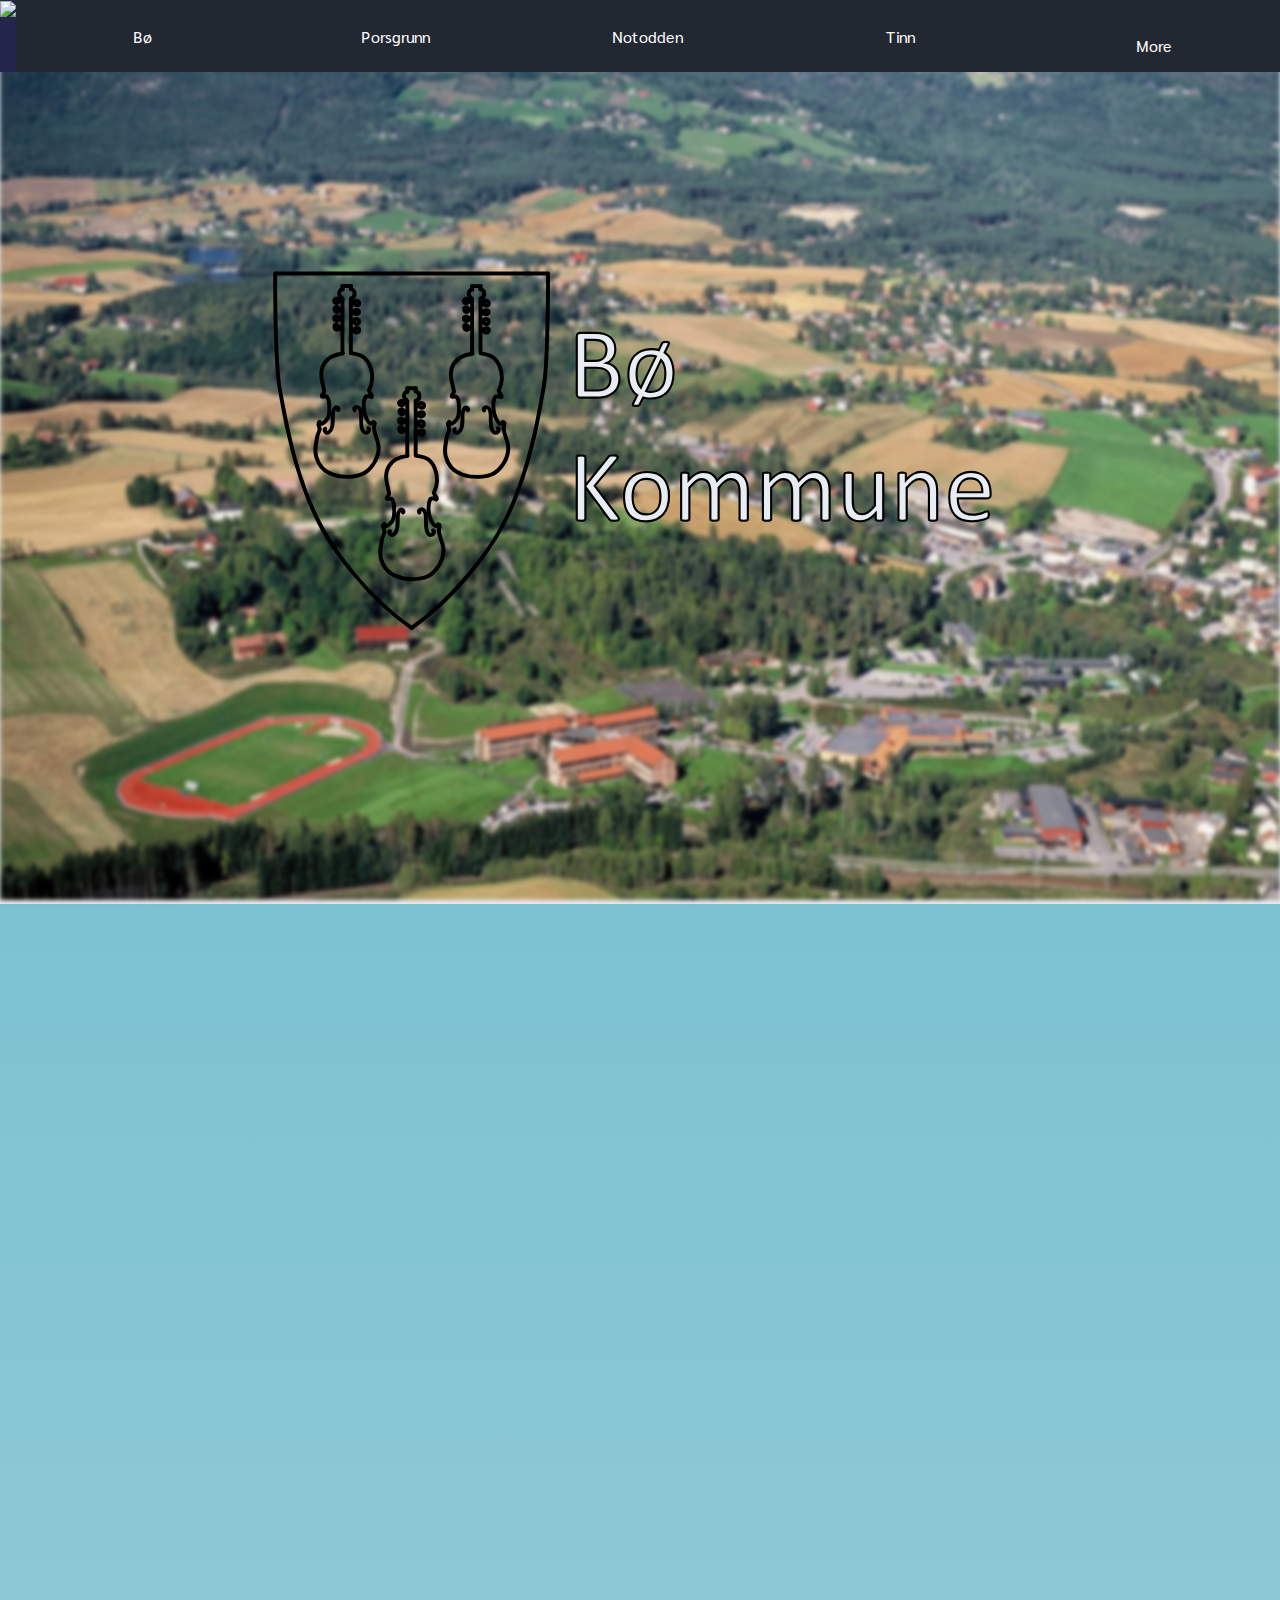
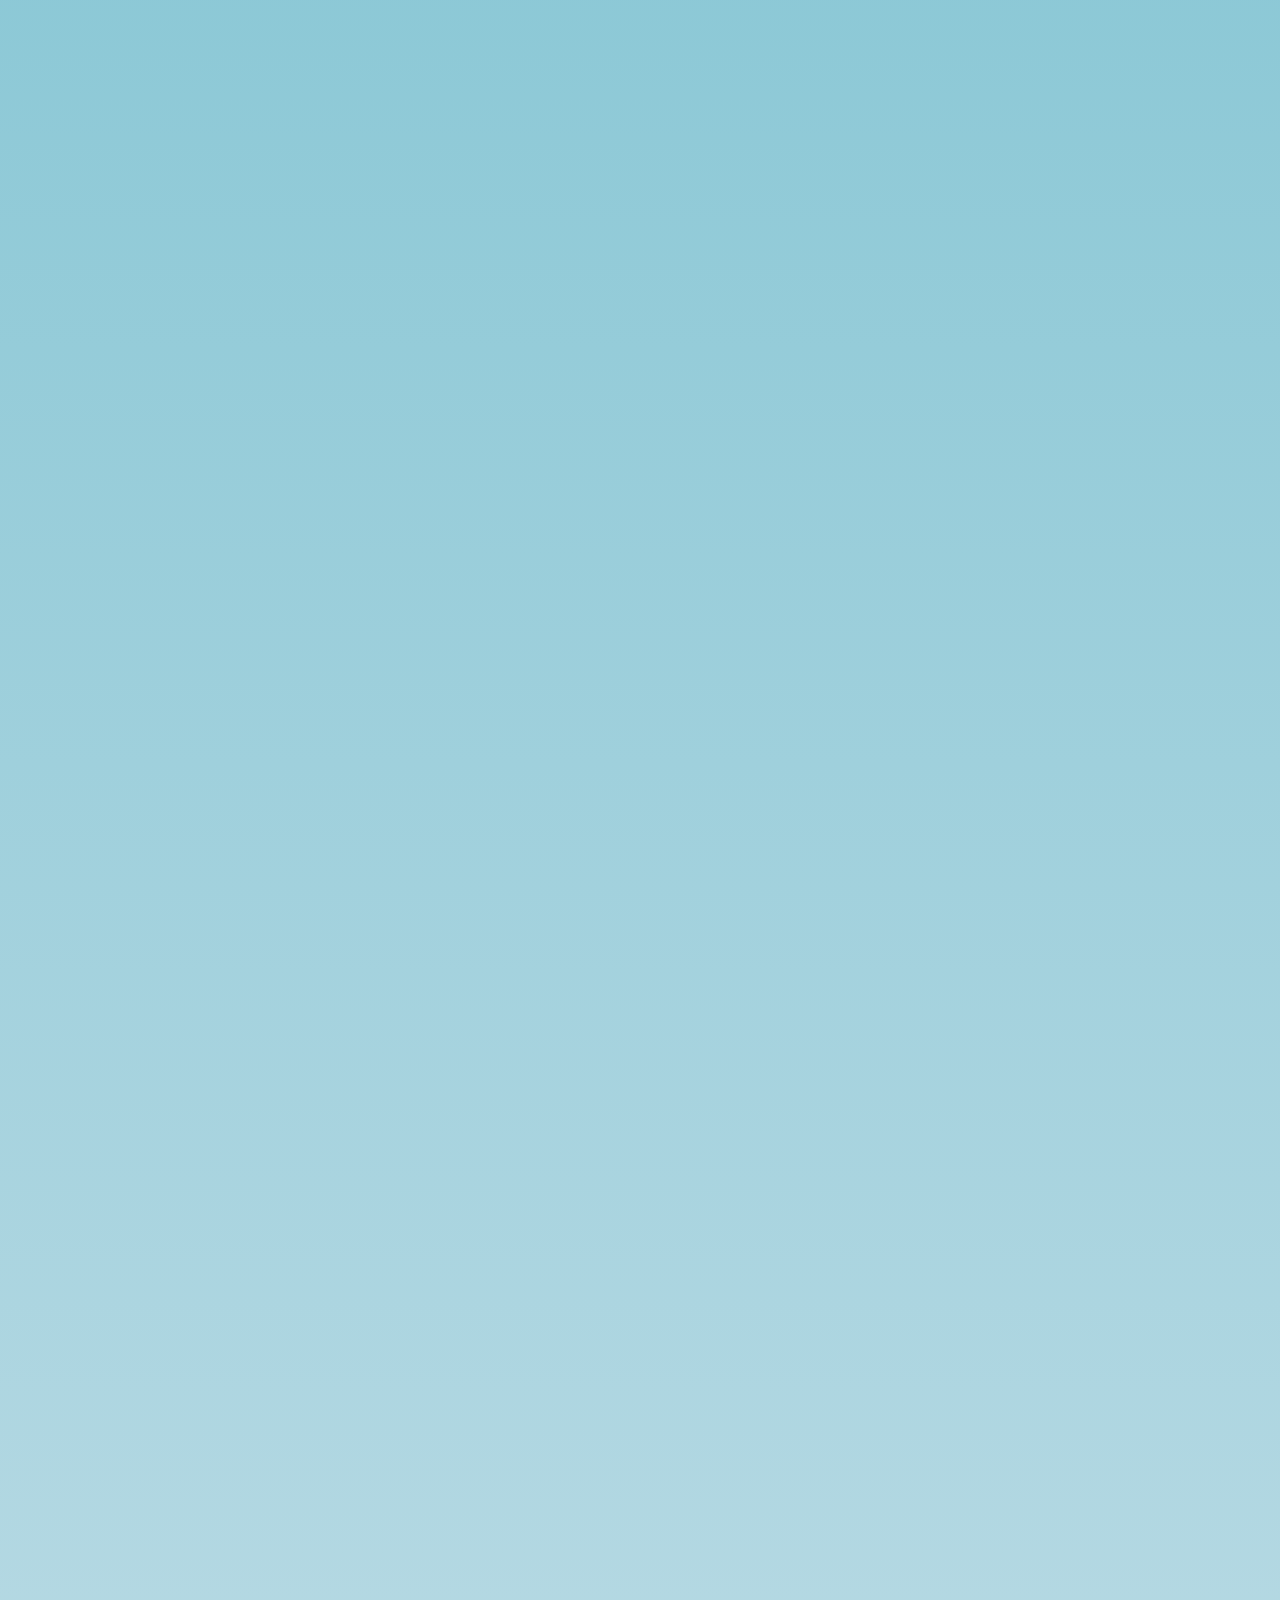
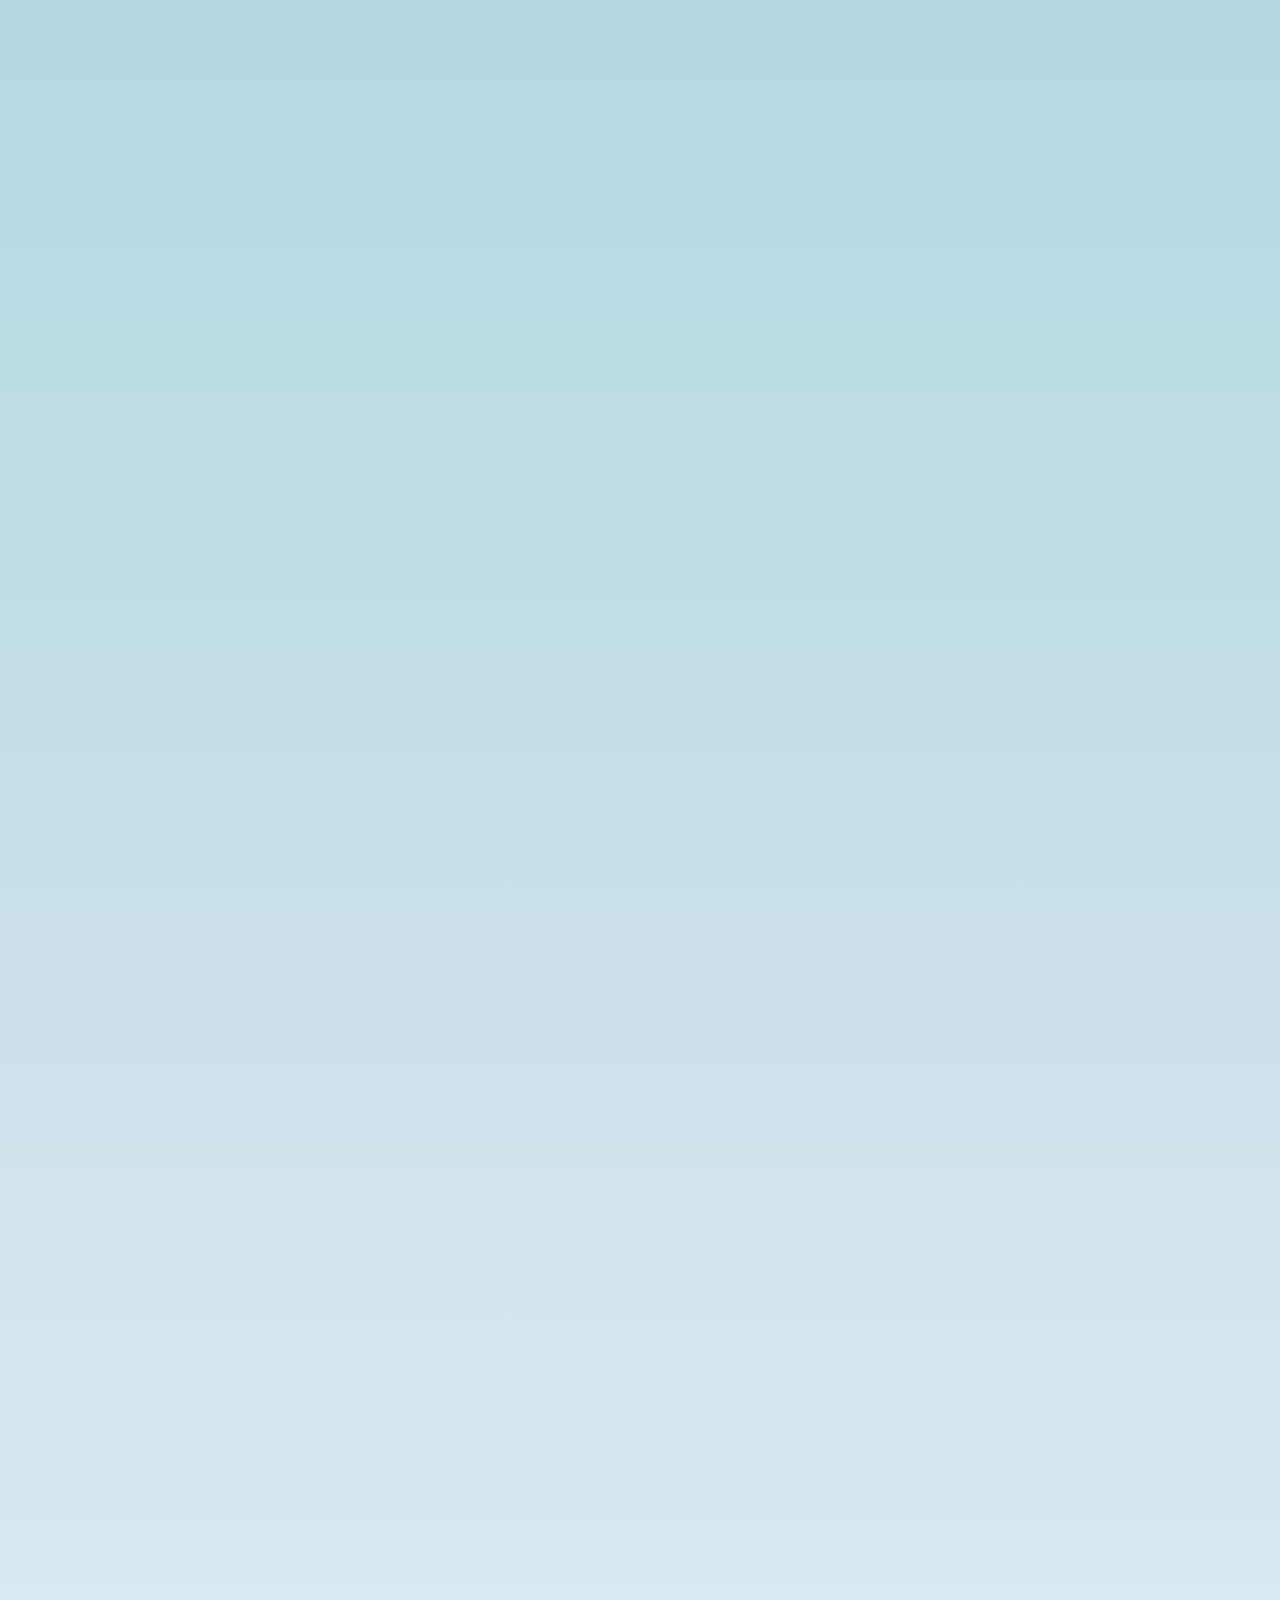
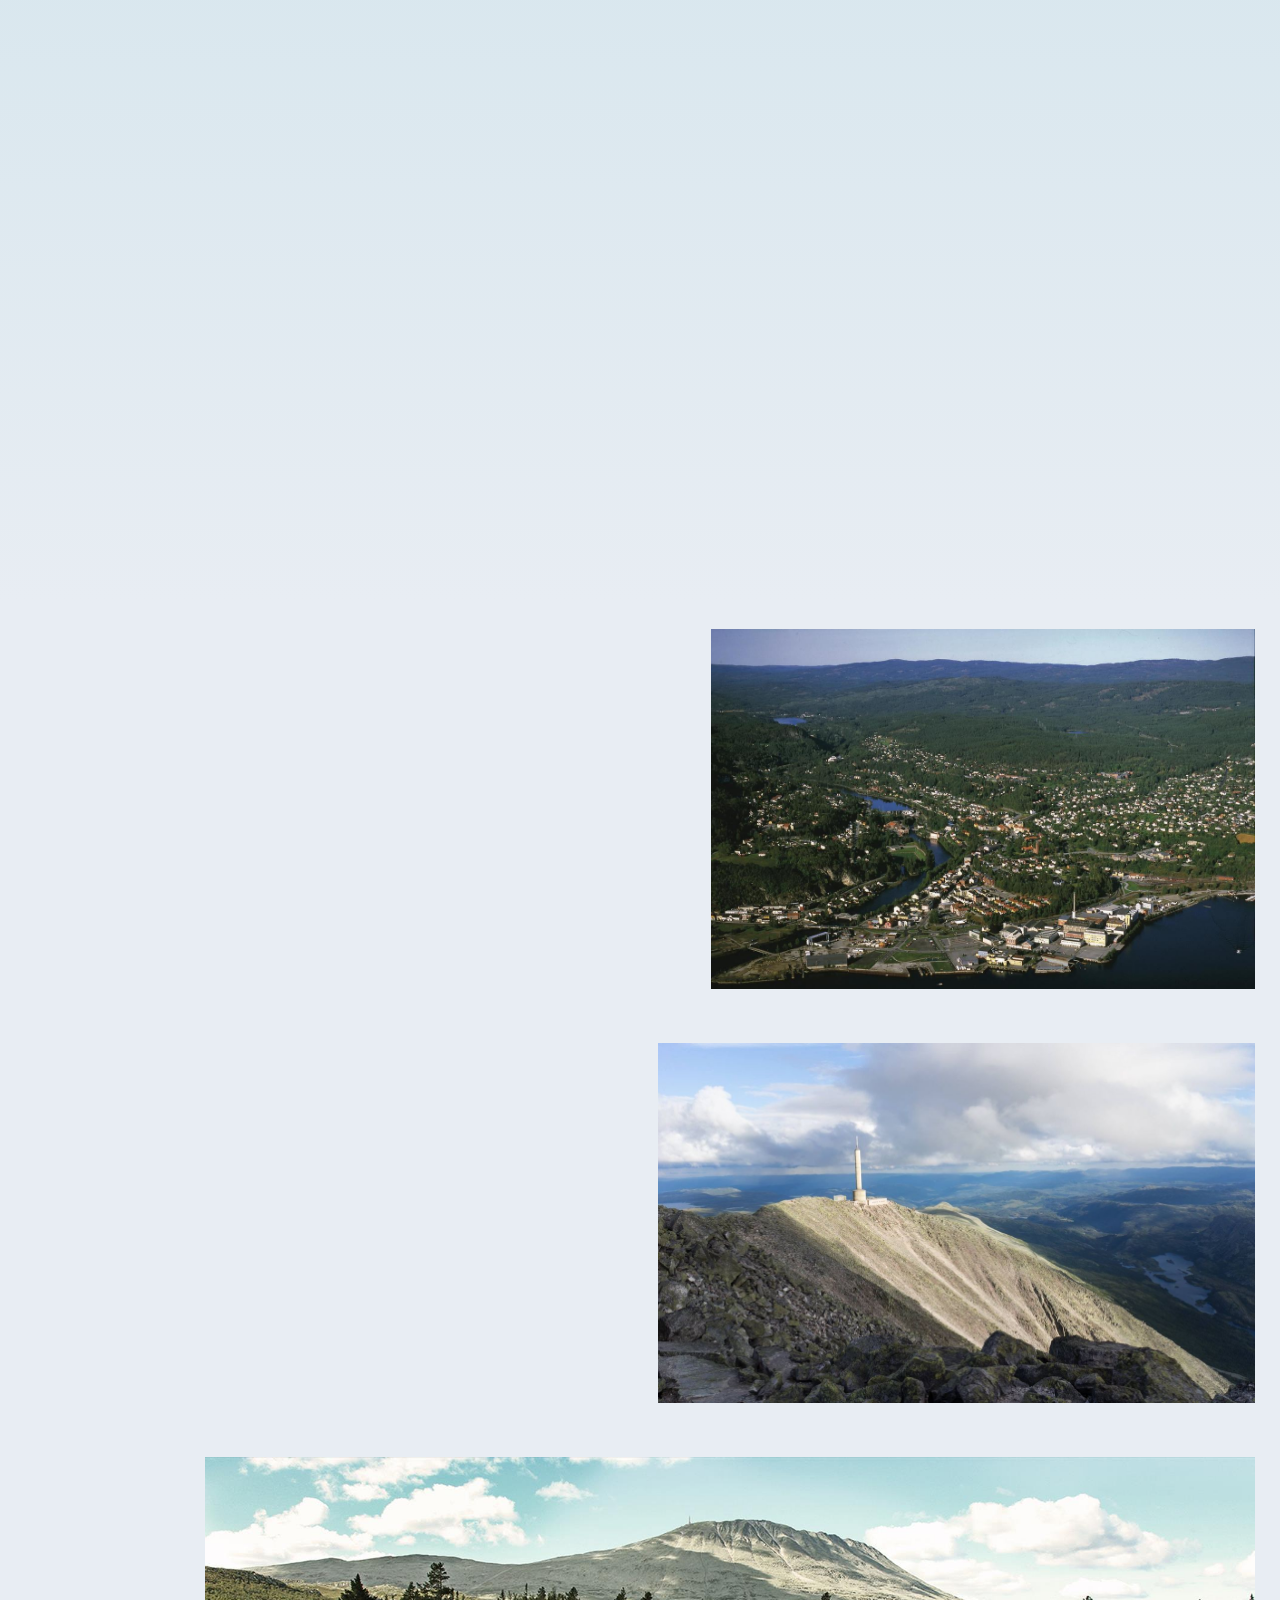
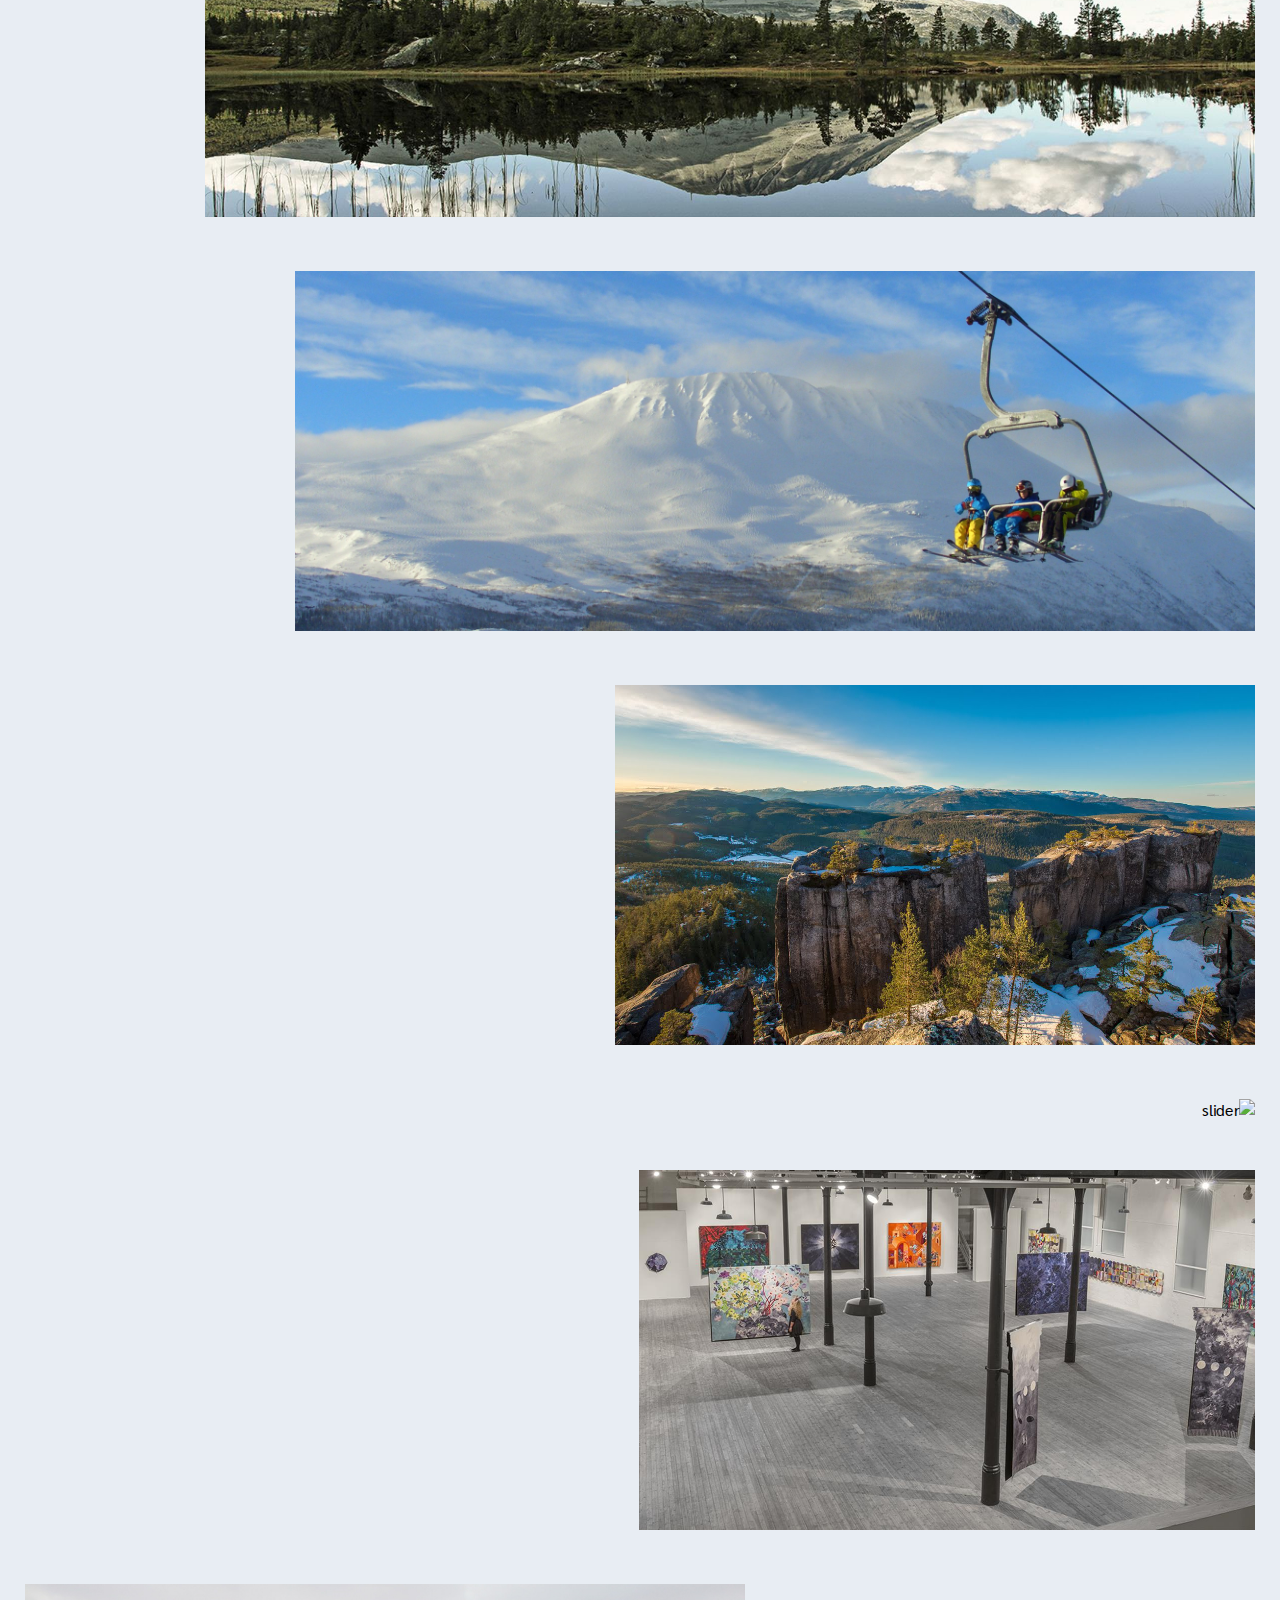
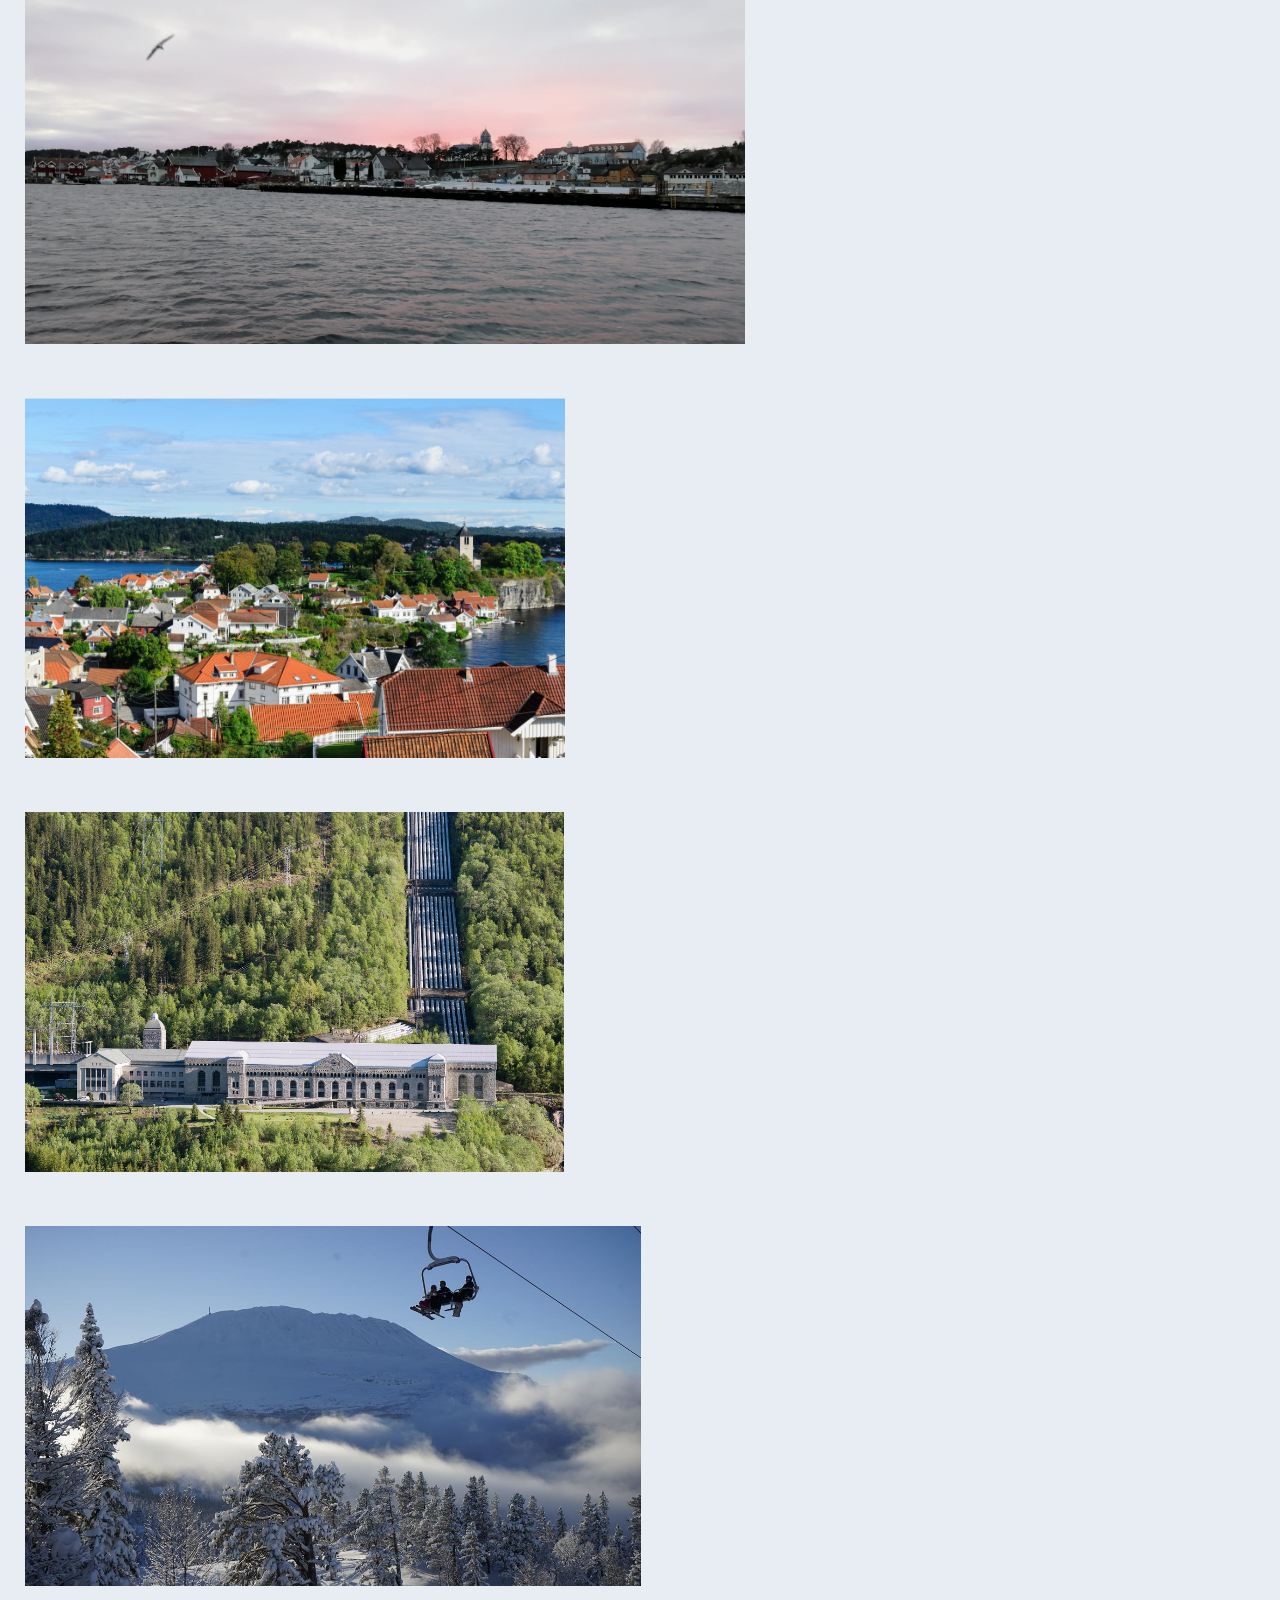
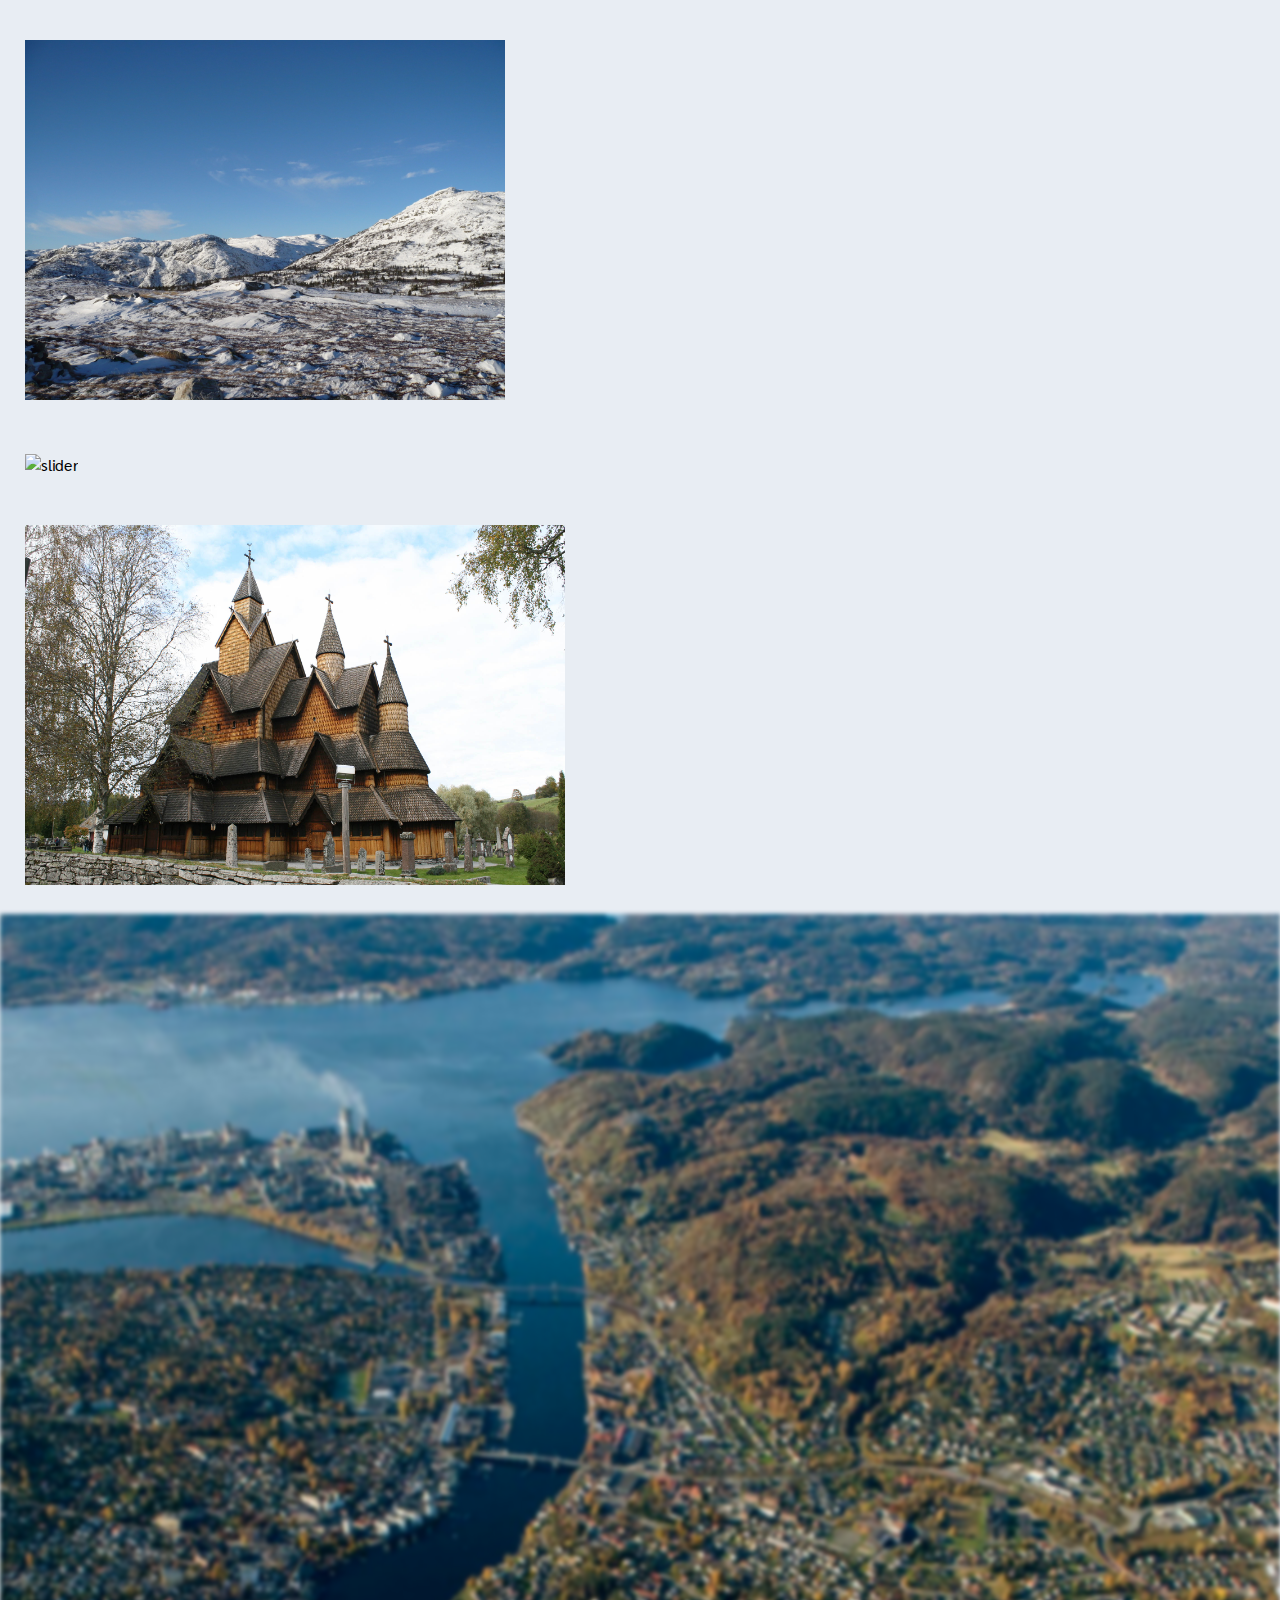
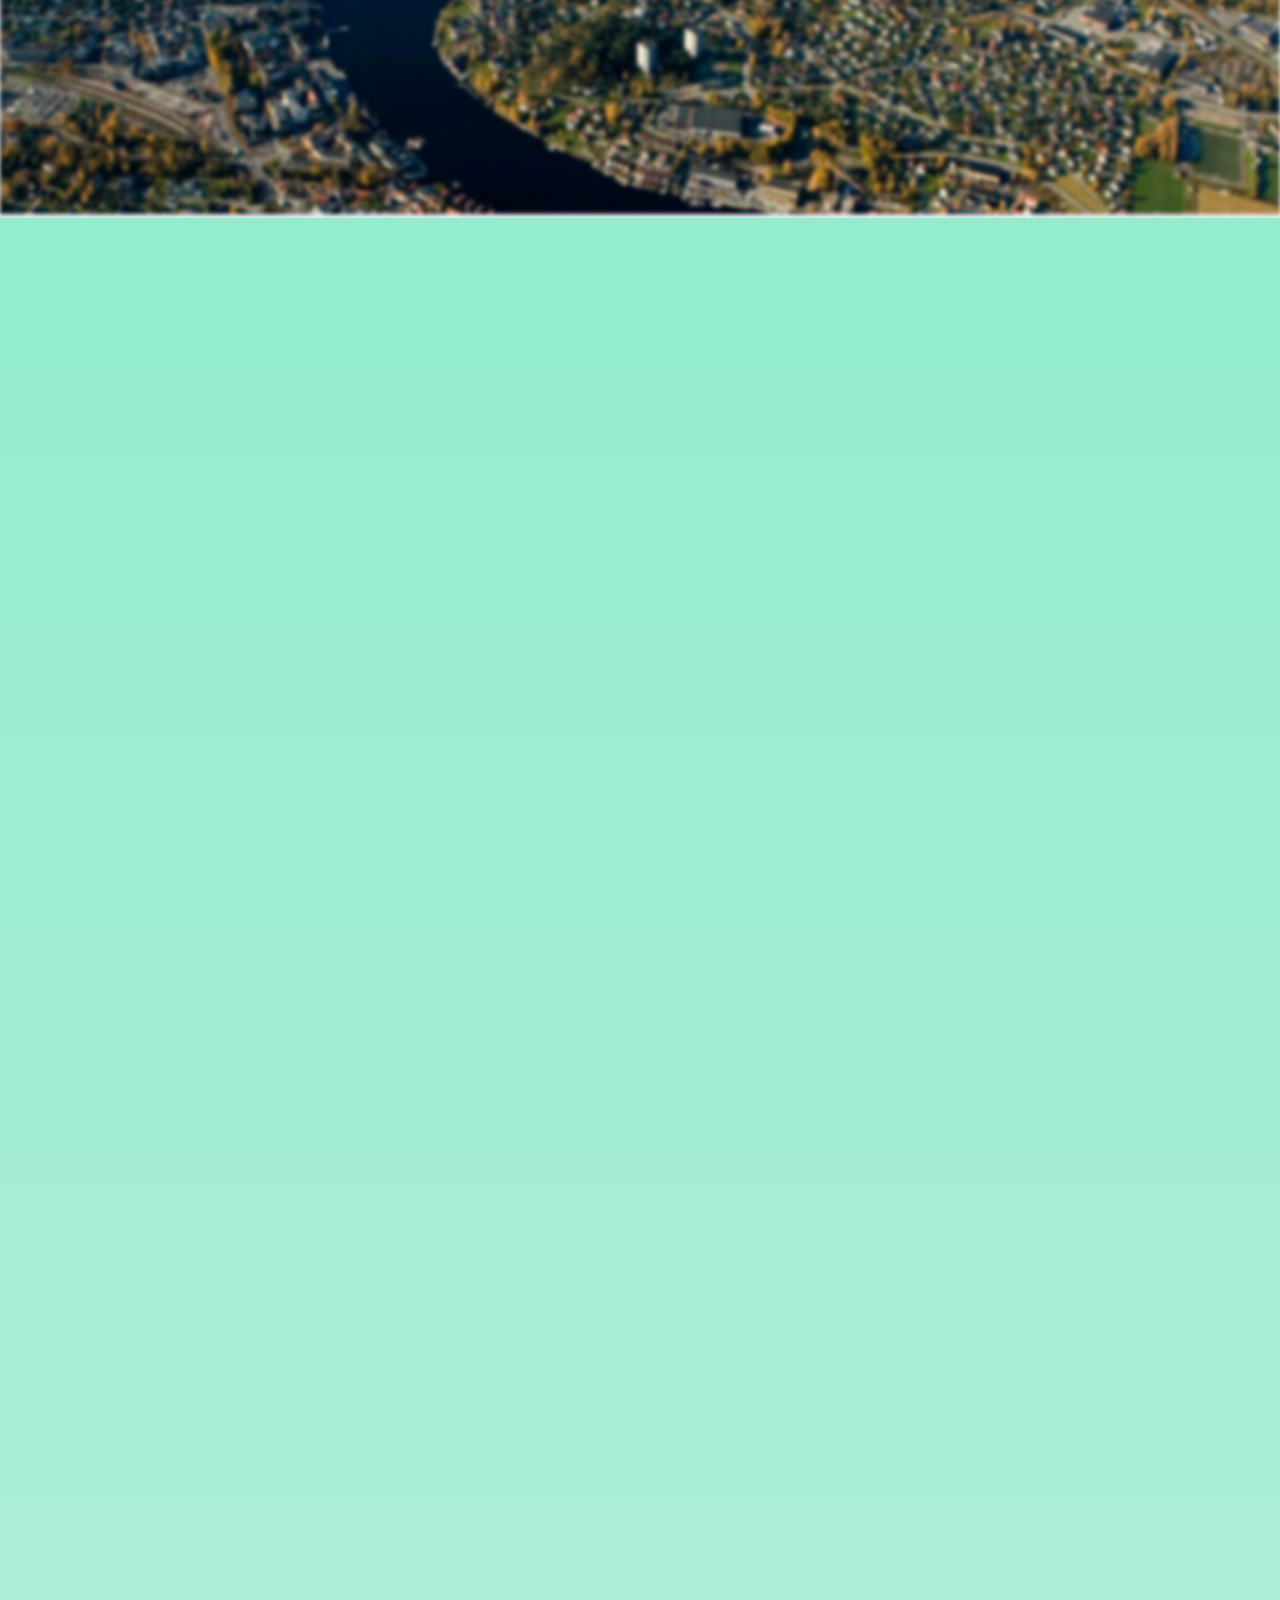
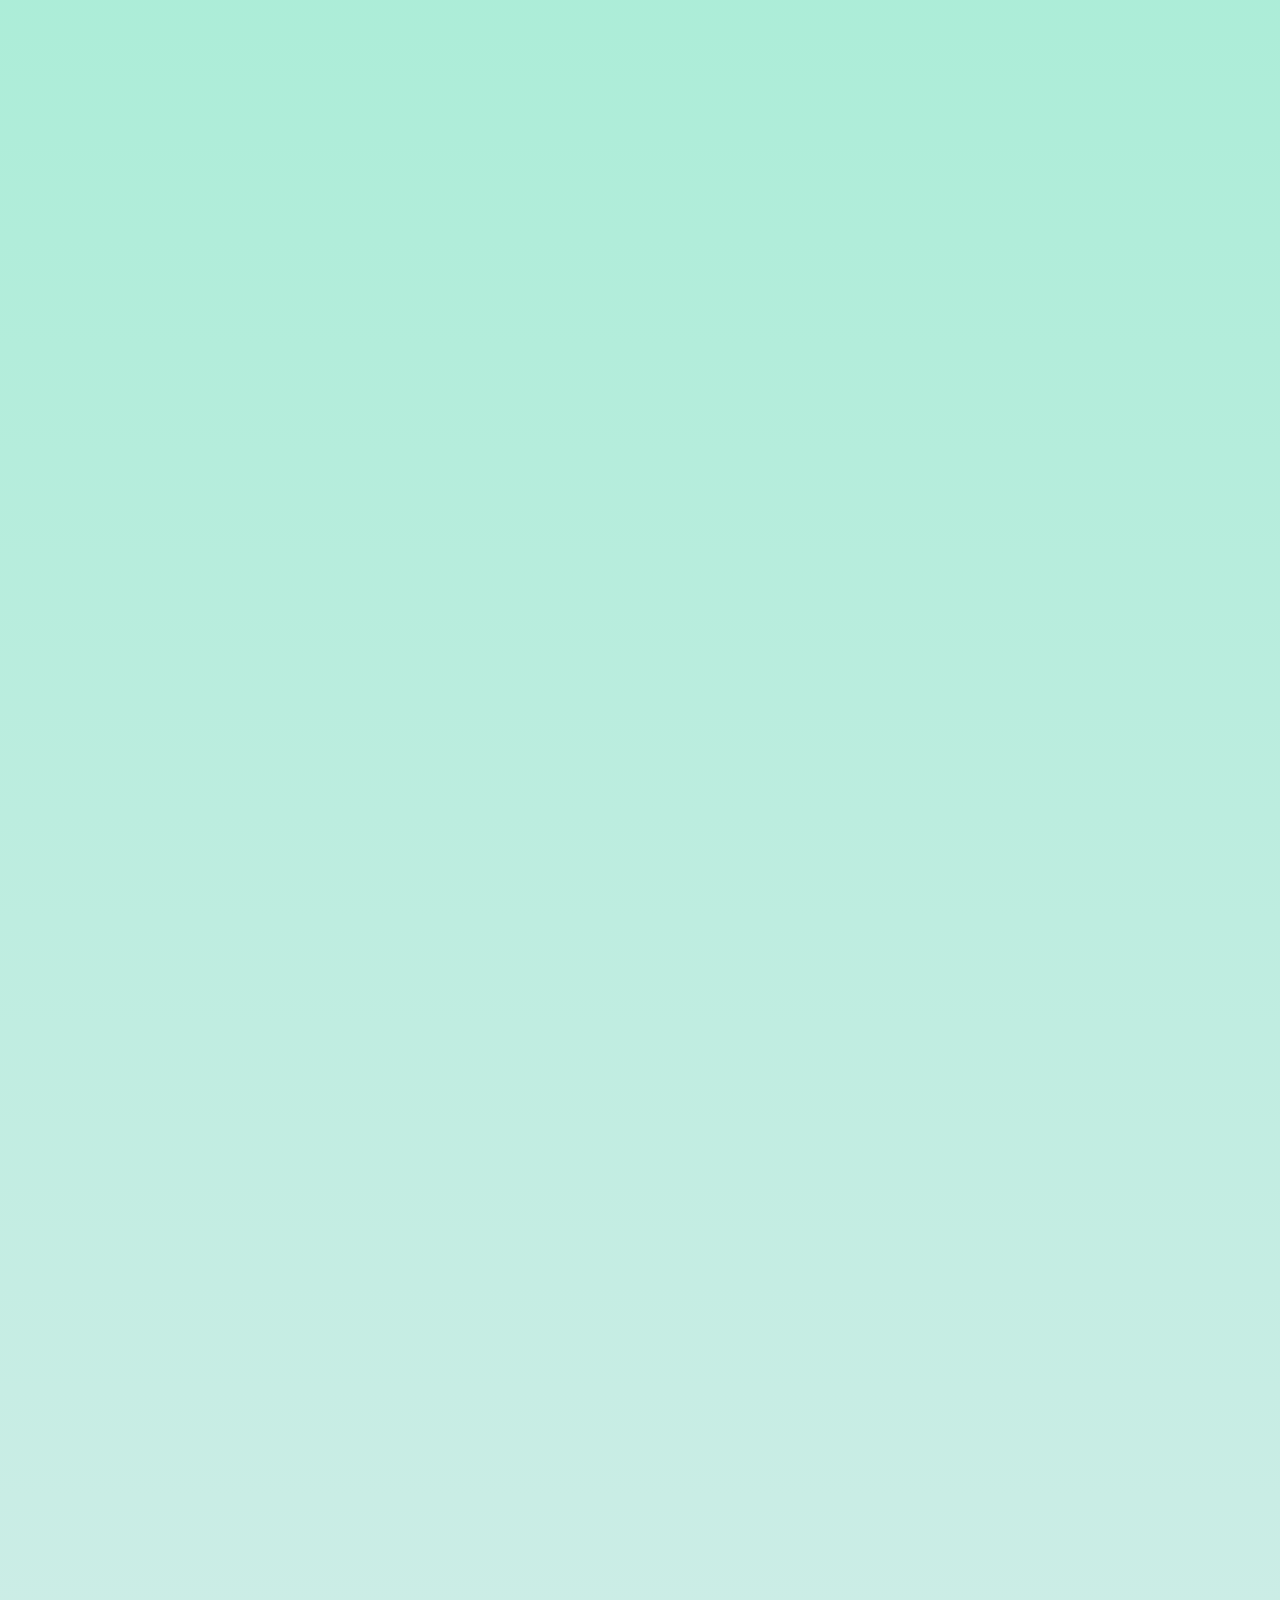
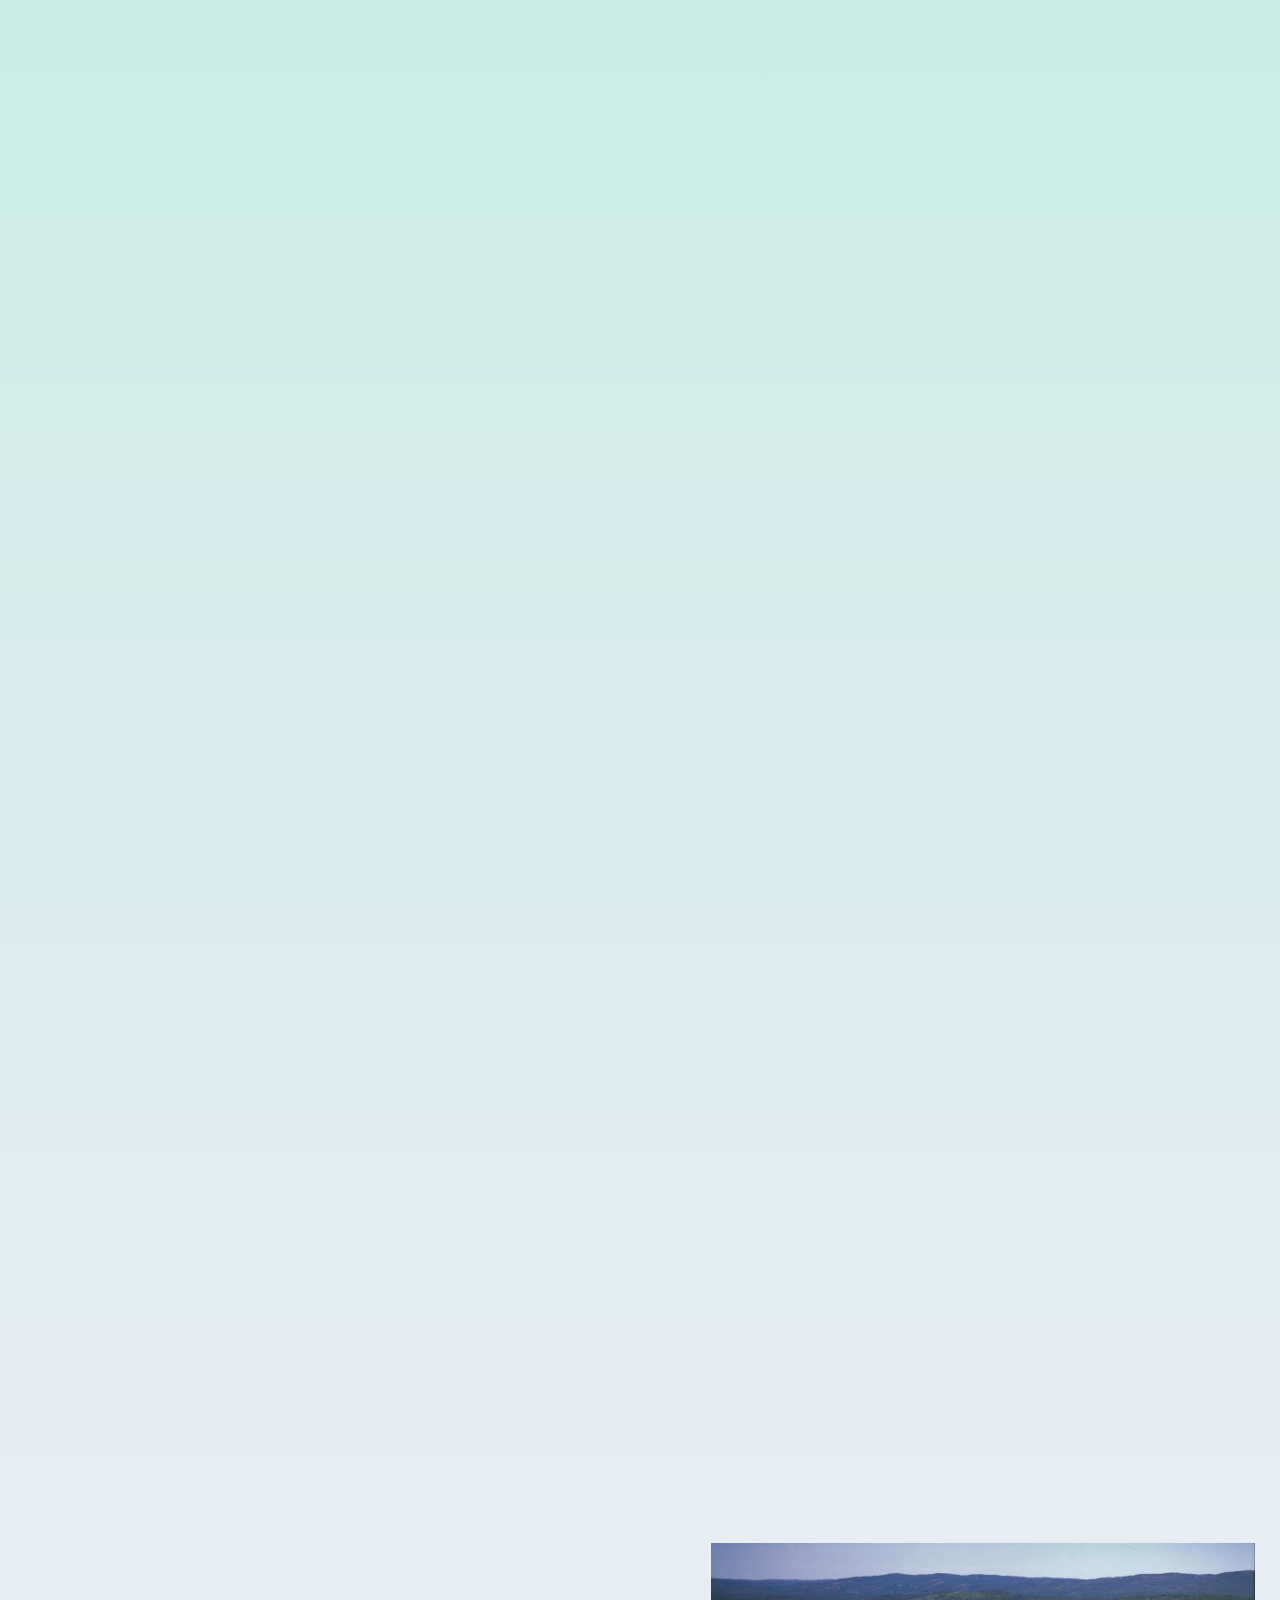
==== commit 4df7212b: "Update index.html" ====
--- a/main/index.html
+++ b/main/index.html
@@ -78,7 +78,7 @@
   			<a href="#gausta-tinn"><span onclick="closeNav()"><p>Gaustatoppen</p></span></a>
   			<a href="#sol-tinn"><span onclick="closeNav()"><p>Solspeil</p></span></a>
   			<a href="#vemork-tinn"><span onclick="closeNav()"><p>Vemork</p></span></a>
-  			<a href="#museum-tinn"><span onclick="closeNav()"><p>Museum</p></span></a>
+  			<a href="#museum-tinn"><span onclick="closeNav()"><p>Tinn Museum</p></span></a>
   			<a href="#overnatting-tinn"><span onclick="closeNav()"><p>Overnatting</p></span></a>
   			<a href="#galleri-tinn"><span onclick="closeNav();openModal();currentSlide(10)"><p>Galleri</p></span></a>
   		</div>
@@ -89,6 +89,11 @@
 <div class="main">
 
 	<div id="header">
+
+
+			<div class="home-button">
+				<a href="landing.html"><img class="home-img" src="./pics/home.png"></a>
+			</div>
 			<div class="link-home">
 				<a href="#bo">Bø</a>
 		    </div>
@@ -117,7 +122,7 @@
 			
 				<svg class="head-svg" version="1.1" xmlns="http://www.w3.org/2000/svg" xmlns:xlink="http://www.w3.org/1999/xlink" x="0px" y="0px" width="750px"
 				 height="450px"viewBox="0 0 351.701 175.51" enable-background="new 0 0 351.701 175.51"
-			 xml:space="preserve">
+			 	xml:space="preserve">
 				<g class="lines">
 				<g>
 				<path d="M166.2,55.421c0,0.953-0.121,1.832-0.363,2.637s-0.582,1.527-1.02,2.168s-0.965,1.203-1.582,1.688
@@ -222,7 +227,7 @@
 				 M336.379,108.521c0.047-2.031-0.405-3.625-1.356-4.781c-0.95-1.156-2.361-1.734-4.232-1.734c-0.959,0-1.8,0.18-2.523,0.539
 				c-0.723,0.359-1.328,0.836-1.815,1.43s-0.865,1.285-1.132,2.074c-0.268,0.789-0.417,1.613-0.448,2.473H336.379z"/>
 		</g>
-		<g id="Layer_2">
+		<g class="stroke-bo">
 			<g>
 				<g>
 					<path  d="M36.318,12.171c1.367,0,2.733,0,4.1,0c0.54,0,0.54-0.836,0-0.836c-1.367,0-2.733,0-4.1,0
@@ -1249,31 +1254,31 @@
 				<div class="intro-text-1">
 					<h2 id="sommerland-bo">Sommerland</h2>
 					<p >
-						Sommerland i Bø er en vannpark som ligger i hjertet av telemark. Her tilbyr de en rekke attraksjoner som har sørget for at de er kjent som den største vannparken i hele Norge. De fleste nordmenn forbinder nemlig Bø i Telemark med sommerland. Parken ligger kun 5 kilometer fra bø sentrum så det er ikke lang fra eventuelle overnattingssteder.
+						Sommerland i Bø er en vannpark som ligger i hjertet av Telemark. Her tilbyr de en rekke attraksjoner som har sørget for at de er kjent som den største vannparken i hele Norge. De fleste nordmenn forbinder nemlig Bø i Telemark med sommerland. Parken ligger kun 5 kilometer fra bø sentrum så det er ikke lang fra eventuelle overnattingssteder.
 					</p>
 				</div>
 				<div class="intro-text-2">
 					<h2 id="lifjell-bo">Lifjell</h2>
 					<p>
-						 Lifjell er det nermeste høyfjellet fra bø, det ligger 14km unna bø og tilbyr en rekke aktiviteter. Om vinteren er det skianlegg og flere hytter som serverer mat og drikke. om sommeren er lifjell et kjempe fint sted å gå tur, telemark er rik på natur og har en veldig fin utsikt fra fjelltopper som lifjell, bø er ikke noe unntak her. 
+						 Lifjell er det nærmeste høyfjellet fra Bø, det ligger 14km unna Bø sentrum og tilbyr en rekke aktiviteter. Om vinteren er det skianlegg og flere hytter som serverer mat og drikke. om sommeren er Lifjell et kjempe fint sted å gå tur, Telemark er rik på natur og har en veldig fin utsikt fra fjelltopper som Lifjell, bø er ikke noe unntak her.
 					</p>
 				</div>
 				<div class="intro-text-3">
 					<h2 id="klatreparken-bo">Klatreparken</h2>
 					<p>
-						Klatreparkern i bø er en av de råeste aktivitetene som er å tilby, løypene består av 119 elementer, 18 zip-liner og 6 løyper alt i alt. I klatreparken kan du bevege deg gjennom ulike løper som befinner seg oppe i trærne! parken har mange ulike elementer som gjør det både utfordrende og gøy når man tar seg gjennom løypene. Om du ønsker å besøke en spennende og rå attraksjon er høyt og lavt klatrepark et sted du burde ta turen når du er i Bø. Parken befinner seg 4 km unna bø sentrum, i nerheten av bø camping i retning lifjell. 
+						Klatreparken i Bø er en av de råeste aktivitetene som er å tilby, løypene består av 119 elementer, 18 zip-liner og 6 løyper alt i alt. I klatreparken kan du bevege deg gjennom ulike løper som befinner seg oppe i trærne! parken har mange ulike elementer som gjør det både utfordrende og gøy når man tar seg gjennom løypene. Om du ønsker å besøke en spennende og rå attraksjon er Høyt & Lavt klatrepark et sted du burde ta turen når du er i Bø. Parken befinner seg 4 km unna bø sentrum, i nærheten av Bø camping i retning Lifjell.
 					</p>
 				</div>
 				<div class="intro-text-4">
 					<h2 id="fjoset/bullinn-bo">Fjoset/Bullinn</h2>
 					<p>
-						Pizza fjoset er en resturant med en litt mer gammeldags look inne i lokalet. Fjoset har gode anmeldelser på tripadviser og er virkelig å anbefale om man reiser til Bø i Telemark. Bullinn er en bar som ligger vegg i vegg med fjoset. her åpnes det på kveldtid med servering av alkohol. Det tilbys også fotballkamper på storskjerm, dart og billjard. 
+						Pizza Fjoset er en restaurant med en litt mer gammeldags utseendet inne i lokalet. Fjoset har gode anmeldelser på Tripadviser og er virkelig å anbefale om man reiser til Bø i Telemark. Bullinn er en bar som ligger vegg i vegg med Fjoset. Her åpnes det på kveldstid med servering av alkohol. Det tilbys også fotballkamper på storskjerm, dart og biljard.
 					</p>
 				</div>
 				<div class="intro-text-5">
 					<h2 id="overnatting-bo">Overnatting Bø</h2>
 					<p>
-						I Bø har vi flere overnattings steder å tilby. Vi har bø hotell som er lokalisert rett ved universitetet, også har vi vertshuset som ligger i bø sentrum. I tillegg til dette er det private aktører som leier ut boliger,spesielt om sommeren da bø får mange besøkende. Vi har også overnatting på flere hytter oppe ved lifjell.
+						I Bø har vi flere overnattings steder å tilby. Vi har Bø hotell som er lokalisert rett ved universitetet, også har vi Vertshuset som ligger i Bø sentrum. I tillegg til dette er det private aktører som leier ut boliger, spesielt om sommeren da Bø får mange besøkende. Vi har også overnatting på flere hytter oppe ved Lifjell.
 					</p>
 				</div>
 
@@ -1292,13 +1297,13 @@
 	</div>
 
 	<div class="slider variable-width1">
-		<div class="padding"><img src="pics/slider10.jpg" onclick="openModal();currentSlide(10)" class="hover-shadow cursor"></div>
-		<div class="padding"><img src="pics/slider2.jpg" onclick="openModal();currentSlide(2)" class="hover-shadow cursor"></div>
-		<div class="padding"><img src="pics/slider7.jpg" onclick="openModal();currentSlide(7)" class="hover-shadow cursor"></div>
-		<div class="padding"><img src="pics/slider12.jpg" onclick="openModal();currentSlide(12)" class="hover-shadow cursor"></div>
-		<div class="padding"><img src="pics/slider8.jpg" onclick="openModal();currentSlide(8)" class="hover-shadow cursor"></div>
-		<div class="padding"><img src="pics/slider9.jpg" onclick="openModal();currentSlide(9)" class="hover-shadow cursor"></div>
-		<div class="padding"><img src="pics/slider14.jpg" onclick="openModal();currentSlide(14)" class="hover-shadow cursor"></div>
+		<div class="padding"><img src="pics/slider10.jpg" onclick="openModal();currentSlide(10)" class="hover-shadow cursor" alt="slider"></div>
+		<div class="padding"><img src="pics/slider2.jpg" onclick="openModal();currentSlide(2)" class="hover-shadow cursor" alt="slider"></div>
+		<div class="padding"><img src="pics/slider7.jpg" onclick="openModal();currentSlide(7)" class="hover-shadow cursor" alt="slider"></div>
+		<div class="padding"><img src="pics/slider12.jpg" onclick="openModal();currentSlide(12)" class="hover-shadow cursor" alt="slider"></div>
+		<div class="padding"><img src="pics/slider8.jpg" onclick="openModal();currentSlide(8)" class="hover-shadow cursor" alt="slider"></div>
+		<div class="padding"><img src="pics/slider9.jpg" onclick="openModal();currentSlide(9)" class="hover-shadow cursor" alt="slider"></div>
+		<div class="padding"><img src="pics/slider14.jpg" onclick="openModal();currentSlide(14)" class="hover-shadow cursor" alt="slider"></div>
 	</div>
 <div id="myModal" class="modal">
   <spanModal class="close cursor" onclick="closeModal()">&times;</spanModal>
@@ -1385,59 +1390,59 @@
 
     <!-- Thumbnail image controls -->
     <div class="columnModal">
-      <img class="thumb cursor" src="pics/slider3.jpg" onclick="currentSlide(3)" alt="slider">
-    </div>
-
-    <div class="columnModal">
-      <img class="thumb cursor" src="pics/slider5.jpg" onclick="currentSlide(5)" alt="slider">
-    </div>
-
-    <div class="columnModal">
-      <img class="thumb cursor" src="pics/slider11.jpg" onclick="currentSlide(11)" alt="slider">
-    </div>
-
-    <div class="columnModal">
-      <img class="thumb cursor" src="pics/slider4.jpg" onclick="currentSlide(4)" alt="slider">
-    </div>
-
-    <div class="columnModal">
-      <img class="thumb cursor" src="pics/slider1.jpg" onclick="currentSlide(1)" alt="slider">
-    </div>
-
-    <div class="columnModal">
-      <img class="thumb cursor" src="pics/slider6.jpg" onclick="currentSlide(6)" alt="slider">
-    </div>
-
-    <div class="columnModal">
-      <img class="thumb cursor" src="pics/slider10.jpg" onclick="currentSlide(10)" alt="slider">
-    </div>
-
-    <div class="columnModal">
-      <img class="thumb cursor" src="pics/slider2.jpg" onclick="currentSlide(2)" alt="slider">
-    </div>
-
-    <div class="columnModal">
-      <img class="thumb cursor" src="pics/slider7.jpg" onclick="currentSlide(7)" alt="slider">
-    </div>
-
-    <div class="columnModal">
-      <img class="thumb cursor" src="pics/slider12.jpg" onclick="currentSlide(12)" alt="slider"">
-    </div>
-
-    <div class="columnModal">
-      <img class="thumb cursor" src="pics/slider8.jpg" onclick="currentSlide(8)" alt="slider">
-    </div>
-
-    <div class="columnModal">
-      <img class="thumb cursor" src="pics/slider9.jpg" onclick="currentSlide(9)" alt="slider">
+      <img class="thumb cursor" src="pics/slider3.jpg" onclick="currentSlide(3)" alt="Her kan du skrive bilde tekst!">
+    </div>
+
+    <div class="columnModal">
+      <img class="thumb cursor" src="pics/slider5.jpg" onclick="currentSlide(5)" alt="Her kan du skrive bilde tekst!">
+    </div>
+
+    <div class="columnModal">
+      <img class="thumb cursor" src="pics/slider11.jpg" onclick="currentSlide(11)" alt="Her kan du skrive bilde tekst!">
+    </div>
+
+    <div class="columnModal">
+      <img class="thumb cursor" src="pics/slider4.jpg" onclick="currentSlide(4)" alt="Her kan du skrive bilde tekst!">
+    </div>
+
+    <div class="columnModal">
+      <img class="thumb cursor" src="pics/slider1.jpg" onclick="currentSlide(1)" alt="Her kan du skrive bilde tekst!">
+    </div>
+
+    <div class="columnModal">
+      <img class="thumb cursor" src="pics/slider6.jpg" onclick="currentSlide(6)" alt="Her kan du skrive bilde tekst!">
+    </div>
+
+    <div class="columnModal">
+      <img class="thumb cursor" src="pics/slider10.jpg" onclick="currentSlide(10)" alt="Her kan du skrive bilde tekst!">
+    </div>
+
+    <div class="columnModal">
+      <img class="thumb cursor" src="pics/slider2.jpg" onclick="currentSlide(2)" alt="Her kan du skrive bilde tekst!">
+    </div>
+
+    <div class="columnModal">
+      <img class="thumb cursor" src="pics/slider7.jpg" onclick="currentSlide(7)" alt="Her kan du skrive bilde tekst!">
+    </div>
+
+    <div class="columnModal">
+      <img class="thumb cursor" src="pics/slider12.jpg" onclick="currentSlide(12)" alt="Her kan du skrive bilde tekst!"">
+    </div>
+
+    <div class="columnModal">
+      <img class="thumb cursor" src="pics/slider8.jpg" onclick="currentSlide(8)" alt="Her kan du skrive bilde tekst!">
+    </div>
+
+    <div class="columnModal">
+      <img class="thumb cursor" src="pics/slider9.jpg" onclick="currentSlide(9)" alt="Her kan du skrive bilde tekst!">
     </div>
 
      <div class="columnModal">
-      <img class="thumb cursor" src="pics/slider13.jpg" onclick="currentSlide(13)" alt="slider">
+      <img class="thumb cursor" src="pics/slider13.jpg" onclick="currentSlide(13)" alt="Her kan du skrive bilde tekst!">
     </div>
 
      <div class="columnModal">
-      <img class="thumb cursor" src="pics/slider14.jpg" onclick="currentSlide(14)" alt="slider">
+      <img class="thumb cursor" src="pics/slider14.jpg" onclick="currentSlide(14)" alt="Her kan du skrive bilde tekst!">
     </div>
   </div>
 </div>
@@ -1957,30 +1962,30 @@
 				<div class="intro-text-6">
 					<h2 id="sjofartsmuseum-pors">Sjøfartsmuseum</h2>
 					<p>
-						Du verden sjøfarts museum er et aktivitets senter som tilbyr blandt annet 3D-kino, værbord, skipssimulatorer og mer. Museumet er for store og små som ønsker en lærerik og morsom opplevelse. Her blir det formidlet rik skipshistorie fra grenland, samt næringsutvikling og fremtidsrettet utdanning. Du verden har stort fokus på lek moro og konkurranser. 
+						Du verden sjøfarts museum er et aktivitetssenter som tilbyr blant annet 3D-kino, værbord, skipssimulatorer og mer. Museet er for store og små som ønsker en lærerik og morsom opplevelse. Her blir det formidlet rik skipshistorie fra Grenland, samt næringsutvikling og fremtidsrettet utdanning. Du verden har stort fokus på lek moro og konkurranser.
 					</p>
 				</div>
 				<div class="intro-text-7">
 					<h2 id="bratsbergbanen-pors">Bratsbergbanen</h2>
 					<p>
-						  Bratbergsbanen er en vel kjent tog tur i porsgrunn, her blitt du tatt med på tur rundt om i porsgrunn for så å ta turen videre inn i telemark.. Banen ble bygget på 1800-tallet og er nå en turist attraksjon hvor du kan få oppleve en tog tur med historie og utmerket utsikt over Porsgrunn og Skien. Tog turen ender i notodden etter 4 stopp. Tog turen er et utmerket fremkomstmiddel for den som ønsker å besøke flere at telemarks flotte byer på en dag.
+						  Bratbergsbanen er en vel kjent togtur i Porsgrunn, her blitt du tatt med på tur rundt om i Porsgrunn for så å ta turen videre inn i Telemark.. Banen ble bygget på 1800-tallet og er nå en turist attraksjon hvor du kan få oppleve en togtur med historie og utmerket utsikt over Porsgrunn og Skien. Tog turen ender i  Notodden etter 4 stopp. Tog turen er et utmerket fremkomstmiddel for den som ønsker å besøke flere at Telemarks flotte byer på en dag.
 					</p>
 				</div>
 				<div class="intro-text-8">
 					<h2 id="porselensmuseet-pors">Porselensmuseet</h2>
 					<p>
-						 I dette museet får du oppleve historien til den 130år gamle porselenfabrikken som ligger i Porsgrunn. I tillegg får du se hvordan fabrikken produserer, former og dekorerer Porselenen. Over 1000 gjenstander og digitale illustasjoner viser deg historien og produksjonen til fabrikken. Hver helg og i ferier tilbyr fabrikken egne aktiviteter som er ekstra morsomme for barn. Museeet er åpent for gjester hele året.
+						 I dette museet får du oppleve historien til den 130år gamle porselensfabrikken som ligger i Porsgrunn. I tillegg får du se hvordan fabrikken produserer, former og dekorerer porselen. Over 1000 gjenstander og digitale illustrasjoner viser deg historien og produksjonen til fabrikken. Hver helg og i ferier tilbyr fabrikken egne aktiviteter som er ekstra morsomme for barn. Museet er åpent for gjester hele året.
 				</div>
 				<div class="intro-text-9">
 					<h2 id="oyhopping-pors">Øyhopping</h2>
 					<p>
-						I langendsfjorden ligger det flere flotte øyer som absolutt er verdt å ta turen til. Det går ferge fra Brevik Stathelle, LAngesund eller Helgeroa. nermeste sted fra Porsgrunn sentrum er Bevik som ligger 20 min unna med bil. Her blir du tatt ut til forskjellig øyer vor du kan velge å utforske øyene eller holde deg på båten. Øyhopping tar ganske lang til så man burde sette av en hel dag til dette, man rekker ikke alle øyene på en dag.
+						I Langesundsfjorden ligger det flere flotte øyer som absolutt er verdt å ta turen til. Det går ferge fra Brevik Stathelle, Langesund eller Helgeroa. Nærmeste sted fra Porsgrunn sentrum er Brevik som ligger 20 min unna med bil. Her blir du tatt ut til forskjellig øyer vor du kan velge å utforske øyene eller holde deg på båten. Øyhopping tar ganske lang til så man burde sette av en hel dag til dette, man rekker ikke alle øyene på en dag.
 					</p>
 				</div>
 				<div class="intro-text-10">
 					<h2 id="overnatting-pors">Overnatting Porsgrunn</h2>
 					<p>
-						I Porsgrunn har vi Comfort HotellPorsgrunn og hotell VIC som tilbyr overnatting i sentrum. Det finnes flere B&B rundt om i Porsgrunn også som kan være et alternativ for den som ønsker det. Hvis ikke så er det andre hoteller i Skien som ligger bare 7.2 km unna Porsgrunn. 
+						I Porsgrunn har vi Comfort Hotell Porsgrunn og Hotell VIC som tilbyr overnatting i sentrum. Det finnes flere B&B rundt om i Porsgrunn også som kan være et alternativ for den som ønsker det. Hvis ikke så er det andre hoteller i Skien som ligger bare 7.2 km unna Porsgrunn.
 					</p>
 				</div>
 
@@ -2000,13 +2005,13 @@
 	</div>
 
 	<div class="slider variable-width1">
-		<div class="padding"><img src="pics/slider10.jpg" onclick="openModal();currentSlide(10)" class="hover-shadow cursor"></div>
-		<div class="padding"><img src="pics/slider2.jpg" onclick="openModal();currentSlide(2)" class="hover-shadow cursor"></div>
-		<div class="padding"><img src="pics/slider7.jpg" onclick="openModal();currentSlide(7)" class="hover-shadow cursor"></div>
-		<div class="padding"><img src="pics/slider12.jpg" onclick="openModal();currentSlide(12)" class="hover-shadow cursor"></div>
-		<div class="padding"><img src="pics/slider8.jpg" onclick="openModal();currentSlide(8)" class="hover-shadow cursor"></div>
-		<div class="padding"><img src="pics/slider9.jpg" onclick="openModal();currentSlide(9)" class="hover-shadow cursor"></div>
-		<div class="padding"><img src="pics/slider14.jpg" onclick="openModal();currentSlide(14)" class="hover-shadow cursor"></div>
+		<div class="padding"><img src="pics/slider10.jpg" onclick="openModal();currentSlide(10)" class="hover-shadow cursor" alt="slider"></div>
+		<div class="padding"><img src="pics/slider2.jpg" onclick="openModal();currentSlide(2)" class="hover-shadow cursor" alt="slider"></div>
+		<div class="padding"><img src="pics/slider7.jpg" onclick="openModal();currentSlide(7)" class="hover-shadow cursor" alt="slider"></div>
+		<div class="padding"><img src="pics/slider12.jpg" onclick="openModal();currentSlide(12)" class="hover-shadow cursor" alt="slider"></div>
+		<div class="padding"><img src="pics/slider8.jpg" onclick="openModal();currentSlide(8)" class="hover-shadow cursor" alt="slider"></div>
+		<div class="padding"><img src="pics/slider9.jpg" onclick="openModal();currentSlide(9)" class="hover-shadow cursor" alt="slider"></div>
+		<div class="padding"><img src="pics/slider14.jpg" onclick="openModal();currentSlide(14)" class="hover-shadow cursor" alt="slider"></div>
 	</div>
 
   
@@ -2095,59 +2100,59 @@
 
     <!-- Thumbnail image controls -->
     <div class="columnModal">
-      <img class="thumb" src="pics/slider3.jpg" onclick="currentSlide(3)" alt="slider">
-    </div>
-
-    <div class="columnModal">
-      <img class="thumb" src="pics/slider5.jpg" onclick="currentSlide(5)" alt="slider">
-    </div>
-
-    <div class="columnModal">
-      <img class="thumb" src="pics/slider11.jpg" onclick="currentSlide(11)" alt="slider">
-    </div>
-
-    <div class="columnModal">
-      <img class="thumb" src="pics/slider4.jpg" onclick="currentSlide(4)" alt="slider">
-    </div>
-
-    <div class="columnModal">
-      <img class="thumb" src="pics/slider1.jpg" onclick="currentSlide(1)" alt="slider">
-    </div>
-
-    <div class="columnModal">
-      <img class="thumb" src="pics/slider6.jpg" onclick="currentSlide(6)" alt="slider">
-    </div>
-
-    <div class="columnModal">
-      <img class="thumb" src="pics/slider10.jpg" onclick="currentSlide(10)" alt="slider">
-    </div>
-
-    <div class="columnModal">
-      <img class="thumb" src="pics/slider2.jpg" onclick="currentSlide(2)" alt="slider">
-    </div>
-
-    <div class="columnModal">
-      <img class="thumb" src="pics/slider7.jpg" onclick="currentSlide(7)" alt="slider">
-    </div>
-
-    <div class="columnModal">
-      <img class="thumb" src="pics/slider12.jpg" onclick="currentSlide(12)" alt="slider"">
-    </div>
-
-    <div class="columnModal">
-      <img class="thumb" src="pics/slider8.jpg" onclick="currentSlide(8)" alt="slider">
-    </div>
-
-    <div class="columnModal">
-      <img class="thumb" src="pics/slider9.jpg" onclick="currentSlide(9)" alt="slider">
+      <img class="thumb" src="pics/slider3.jpg" onclick="currentSlide(3)" alt="Her kan du skrive bilde tekst!">
+    </div>
+
+    <div class="columnModal">
+      <img class="thumb" src="pics/slider5.jpg" onclick="currentSlide(5)" alt="Her kan du skrive bilde tekst!">
+    </div>
+
+    <div class="columnModal">
+      <img class="thumb" src="pics/slider11.jpg" onclick="currentSlide(11)" alt="Her kan du skrive bilde tekst!">
+    </div>
+
+    <div class="columnModal">
+      <img class="thumb" src="pics/slider4.jpg" onclick="currentSlide(4)" alt="Her kan du skrive bilde tekst!">
+    </div>
+
+    <div class="columnModal">
+      <img class="thumb" src="pics/slider1.jpg" onclick="currentSlide(1)" alt="Her kan du skrive bilde tekst!">
+    </div>
+
+    <div class="columnModal">
+      <img class="thumb" src="pics/slider6.jpg" onclick="currentSlide(6)" alt="Her kan du skrive bilde tekst!">
+    </div>
+
+    <div class="columnModal">
+      <img class="thumb" src="pics/slider10.jpg" onclick="currentSlide(10)" alt="Her kan du skrive bilde tekst!">
+    </div>
+
+    <div class="columnModal">
+      <img class="thumb" src="pics/slider2.jpg" onclick="currentSlide(2)" alt="Her kan du skrive bilde tekst!">
+    </div>
+
+    <div class="columnModal">
+      <img class="thumb" src="pics/slider7.jpg" onclick="currentSlide(7)" alt="Her kan du skrive bilde tekst!">
+    </div>
+
+    <div class="columnModal">
+      <img class="thumb" src="pics/slider12.jpg" onclick="currentSlide(12)" alt="Her kan du skrive bilde tekst!"">
+    </div>
+
+    <div class="columnModal">
+      <img class="thumb" src="pics/slider8.jpg" onclick="currentSlide(8)" alt="Her kan du skrive bilde tekst!">
+    </div>
+
+    <div class="columnModal">
+      <img class="thumb" src="pics/slider9.jpg" onclick="currentSlide(9)" alt="Her kan du skrive bilde tekst!">
     </div>
 
      <div class="columnModal">
-      <img class="thumb" src="pics/slider13.jpg" onclick="currentSlide(13)" alt="slider">
+      <img class="thumb" src="pics/slider13.jpg" onclick="currentSlide(13)" alt="Her kan du skrive bilde tekst!">
     </div>
 
      <div class="columnModal">
-      <img class="thumb" src="pics/slider14.jpg" onclick="currentSlide(14)" alt="slider">
+      <img class="thumb" src="pics/slider14.jpg" onclick="currentSlide(14)" alt="Her kan du skrive bilde tekst!">
     </div>
   </div>
 </div>
@@ -2446,13 +2451,13 @@
 				<div class="intro-text-11">
 					<h2 id="telemarksgalleriet-notoe">Telemarksgalleriet/lysbuen</h2>
 					<p>
-						Her vil du få kunne oppleve industrihistorie og kunst i en helt unik industrihall fra forrige århundre. Det er gallerier med nasjonale og internasjonale kunstverk fra den industrielle gullalderen som er å se her. Det blir også vise frem de viktigste norske oppfinnelsene: lysbueovnen og produktet kunstjødsel. Kunstgjødselproduksjonen forandret norge fra et fattig bondesamfunn til et mer moderne lferdsamfunn etter å ha hjulpet norge ut av en vanskelig mat krise. 
+						Her vil du få kunne oppleve industrihistorie og kunst i en helt unik industrihall fra forrige århundre. Det er gallerier med nasjonale og internasjonale kunstverk fra den industrielle gullalderen som er å se her. Det blir også vise frem de viktigste norske oppfinnelsene: lysbueovnen og produktet kunstgjødsel. Kunstgjødselproduksjonen forandret Norge fra et fattig bondesamfunn til et mer moderne velferdssamfunn etter å ha hjulpet Norge ut av en vanskelig mat krise.
 					</p>
 				</div>
 				<div class="intro-text-12">
 					<h2 id="blues-noto">Notodden blueseum</h2>
 					<p>
-						Notodden er kanskje mest kjent for å være en blues by og det er kanskje ikke rart at de da har et museum for blues, her kan du oppleve utstillingen «Fra bomull til Notodden». I denne utstillingen har vi Morgan Freeman som er hoved forteller. Utstillingen viser historien til blues og hvordan den spredde seg helt til Notodden fra Mississippi.  
+						Notodden er kanskje mest kjent for å være en blues by og det er kanskje ikke rart at de da har et museum for blues, her kan du oppleve utstillingen «Fra bomull til Notodden». I denne utstillingen har vi Morgan Freeman som er hoved forteller. Utstillingen viser historien til blues og hvordan den spredde seg helt til Notodden fra Mississippi. 
 					</p>
 				</div>
 				<div class="intro-text-13">
@@ -2470,7 +2475,7 @@
 				<div class="intro-text-15">
 					<h2 id="overnatting-noto">Overnatting Notodden</h2>
 					<p>
-						Notodden har mange overnattings alternativer for besøkende. En rekke hoteller, B&B, bobilcamp og campingplass er de som er å tilby. de fleste hotellene ligger i sentrum av Notodden mens de andre overnattingsmulighetene ligger spredt rundt om i Notodden bare noen km unna. Se bluesfestivalen sine egne nettsider for overnatting under denne festivalen ellers er det egne nettsiden for B&B og Hotell. 
+						Notodden har mange overnattings alternativer for besøkende. En rekke hoteller, B&B, bobilcamp og campingplass er de som er å tilby. De fleste hotellene ligger i sentrum av Notodden mens de andre overnattingsmulighetene ligger spredt rundt om i Notodden bare noen km unna. Se bluesfestivalen sine egne nettsider for overnatting under denne festivalen ellers er det egne nettsiden for B&B og Hotell.
 					</p>
 				</div>
 
@@ -2488,13 +2493,13 @@
 	</div>
 
 	<div class="slider variable-width1">
-		<div class="padding"><img src="pics/slider10.jpg" onclick="openModal();currentSlide(10)" class="hover-shadow cursor"></div>
-		<div class="padding"><img src="pics/slider2.jpg" onclick="openModal();currentSlide(2)" class="hover-shadow cursor"></div>
-		<div class="padding"><img src="pics/slider7.jpg" onclick="openModal();currentSlide(7)" class="hover-shadow cursor"></div>
-		<div class="padding"><img src="pics/slider12.jpg" onclick="openModal();currentSlide(12)" class="hover-shadow cursor"></div>
-		<div class="padding"><img src="pics/slider8.jpg" onclick="openModal();currentSlide(8)" class="hover-shadow cursor"></div>
-		<div class="padding"><img src="pics/slider9.jpg" onclick="openModal();currentSlide(9)" class="hover-shadow cursor"></div>
-		<div class="padding"><img src="pics/slider14.jpg" onclick="openModal();currentSlide(14)" class="hover-shadow cursor"></div>
+		<div class="padding"><img src="pics/slider10.jpg" onclick="openModal();currentSlide(10)" class="hover-shadow cursor" alt="slider"></div>
+		<div class="padding"><img src="pics/slider2.jpg" onclick="openModal();currentSlide(2)" class="hover-shadow cursor" alt="slider"></div>
+		<div class="padding"><img src="pics/slider7.jpg" onclick="openModal();currentSlide(7)" class="hover-shadow cursor" alt="slider"></div>
+		<div class="padding"><img src="pics/slider12.jpg" onclick="openModal();currentSlide(12)" class="hover-shadow cursor" alt="slider"></div>
+		<div class="padding"><img src="pics/slider8.jpg" onclick="openModal();currentSlide(8)" class="hover-shadow cursor" alt="slider"></div>
+		<div class="padding"><img src="pics/slider9.jpg" onclick="openModal();currentSlide(9)" class="hover-shadow cursor" alt="slider"></div>
+		<div class="padding"><img src="pics/slider14.jpg" onclick="openModal();currentSlide(14)" class="hover-shadow cursor" alt="slider"></div>
 	</div>
 
   
@@ -2583,59 +2588,59 @@
 
     <!-- Thumbnail image controls -->
     <div class="columnModal">
-      <img class="thumb" src="pics/slider3.jpg" onclick="currentSlide(3)" alt="slider">
-    </div>
-
-    <div class="columnModal">
-      <img class="thumb" src="pics/slider5.jpg" onclick="currentSlide(5)" alt="slider">
-    </div>
-
-    <div class="columnModal">
-      <img class="thumb" src="pics/slider11.jpg" onclick="currentSlide(11)" alt="slider">
-    </div>
-
-    <div class="columnModal">
-      <img class="thumb" src="pics/slider4.jpg" onclick="currentSlide(4)" alt="slider">
-    </div>
-
-    <div class="columnModal">
-      <img class="thumb" src="pics/slider1.jpg" onclick="currentSlide(1)" alt="slider">
-    </div>
-
-    <div class="columnModal">
-      <img class="thumb" src="pics/slider6.jpg" onclick="currentSlide(6)" alt="slider">
-    </div>
-
-    <div class="columnModal">
-      <img class="thumb" src="pics/slider10.jpg" onclick="currentSlide(10)" alt="slider">
-    </div>
-
-    <div class="columnModal">
-      <img class="thumb" src="pics/slider2.jpg" onclick="currentSlide(2)" alt="slider">
-    </div>
-
-    <div class="columnModal">
-      <img class="thumb" src="pics/slider7.jpg" onclick="currentSlide(7)" alt="slider">
-    </div>
-
-    <div class="columnModal">
-      <img class="thumb" src="pics/slider12.jpg" onclick="currentSlide(12)" alt="slider"">
-    </div>
-
-    <div class="columnModal">
-      <img class="thumb" src="pics/slider8.jpg" onclick="currentSlide(8)" alt="slider">
-    </div>
-
-    <div class="columnModal">
-      <img class="thumb" src="pics/slider9.jpg" onclick="currentSlide(9)" alt="slider">
+      <img class="thumb" src="pics/slider3.jpg" onclick="currentSlide(3)" alt="Her kan du skrive bilde tekst!">
+    </div>
+
+    <div class="columnModal">
+      <img class="thumb" src="pics/slider5.jpg" onclick="currentSlide(5)" alt="Her kan du skrive bilde tekst!">
+    </div>
+
+    <div class="columnModal">
+      <img class="thumb" src="pics/slider11.jpg" onclick="currentSlide(11)" alt="Her kan du skrive bilde tekst!">
+    </div>
+
+    <div class="columnModal">
+      <img class="thumb" src="pics/slider4.jpg" onclick="currentSlide(4)" alt="Her kan du skrive bilde tekst!">
+    </div>
+
+    <div class="columnModal">
+      <img class="thumb" src="pics/slider1.jpg" onclick="currentSlide(1)" alt="Her kan du skrive bilde tekst!">
+    </div>
+
+    <div class="columnModal">
+      <img class="thumb" src="pics/slider6.jpg" onclick="currentSlide(6)" alt="Her kan du skrive bilde tekst!">
+    </div>
+
+    <div class="columnModal">
+      <img class="thumb" src="pics/slider10.jpg" onclick="currentSlide(10)" alt="Her kan du skrive bilde tekst!">
+    </div>
+
+    <div class="columnModal">
+      <img class="thumb" src="pics/slider2.jpg" onclick="currentSlide(2)" alt="Her kan du skrive bilde tekst!">
+    </div>
+
+    <div class="columnModal">
+      <img class="thumb" src="pics/slider7.jpg" onclick="currentSlide(7)" alt="Her kan du skrive bilde tekst!">
+    </div>
+
+    <div class="columnModal">
+      <img class="thumb" src="pics/slider12.jpg" onclick="currentSlide(12)" alt="Her kan du skrive bilde tekst!">
+    </div>
+
+    <div class="columnModal">
+      <img class="thumb" src="pics/slider8.jpg" onclick="currentSlide(8)" alt="Her kan du skrive bilde tekst!">
+    </div>
+
+    <div class="columnModal">
+      <img class="thumb" src="pics/slider9.jpg" onclick="currentSlide(9)" alt="Her kan du skrive bilde tekst!">
     </div>
 
      <div class="columnModal">
-      <img class="thumb" src="pics/slider13.jpg" onclick="currentSlide(13)" alt="slider">
+      <img class="thumb" src="pics/slider13.jpg" onclick="currentSlide(13)" alt="Her kan du skrive bilde tekst!">
     </div>
 
      <div class="columnModal">
-      <img class="thumb" src="pics/slider14.jpg" onclick="currentSlide(14)" alt="slider">
+      <img class="thumb" src="pics/slider14.jpg" onclick="currentSlide(14)" alt="Her kan du skrive bilde tekst!">
     </div>
   </div>
 </div>
@@ -2880,13 +2885,13 @@
 				<div class="intro-text-16">
 					<h2 id="gausta-tinn">Gaustatoppen</h2>
 					<p>
-						Gaustatoppen er telemarks høyeste fjell og strekker seg til hele 1883 moh. Fjelltoppen er et utmerket reisemål for de som setter pris på en skikkelig fjelltur som ender med en utmerket utsikt over store deler av fastlands Norge. Fjellturen ligger på 9.9km i bratte terreng, så det anbefaler å sette av over 3 timer på turen.
+						Gaustatoppen er Telemarks høyeste fjell og strekker seg til hele 1883 moh. Fjelltoppen er et utmerket reisemål for de som setter pris på en skikkelig fjelltur som ender med en utmerket utsikt over store deler av fastlands Norge. Fjellturen ligger på 9.9km i bratte terreng, så det anbefaler å sette av over 3 timer på turen.
 					</p>
 				</div>
 				<div class="intro-text-17">
 					<h2 id="sol-tinn">SolSpeil</h2>
 					<p>
-						Byen Rjukan ligger i en dal med store fjell på begge sider, dette gjør at Rjukan ikke får noe sol om vinteren. Rjukan hadde ført en gondol bane som gjorde at folke kunne reise lett opp på fjellene for å nyte solen, men i 2013 bygget Tinn kommune solspeil som reflekterer solen ned på Rjukan Torg. Absolutt verdt å få med seg solspeilet i full aksjon om man besøker Rjukan.
+						Byen Rjukan ligger i en dal med store fjell på begge sider, dette gjør at Rjukan ikke får noe sol om vinteren. Rjukan brukte tidligere en gondol bane som gjorde at folke kunne reise lett opp på fjellene for å nyte solen, men i 2013 bygget Tinn kommune solspeil som reflekterer solen ned på Rjukan Torg. Gondol banen er fortsatt i bruk. Absolutt verdt å få med seg solspeilet i full aksjon om man besøker Rjukan.
 					</p>
 				</div>
 				<div class="intro-text-18">
@@ -2904,7 +2909,7 @@
 				<div class="intro-text-20">
 					<h2 id="overnatting-tinn">Overnatting Tinn</h2>
 					<p>
-						I Tinn er det en rekke fjellstuer hvor man kan velge å overnatte om man ønsker å være litt nærmere naturen. Hvis man ønsker overnatting litt mer i sentralt er det flere hoteller, B&B og camping i Rjukan. Rjukan er den byen i Tinn som ligger ved de fleste turist stedene, det er derfor lagt opp til en rekke overnatting muligheter i her. I Rjukan har vi blant annet Rjukan Gjestegaard, Rjukan admini og flere andre hotell som er åpent for gjester hele året.
+						I Tinn er det en rekke fjellstuer hvor man kan velge å overnatte om man ønsker å være litt nærmere naturen. Hvis man ønsker overnatting litt mer i sentralt er det flere hoteller, B&B og camping i Rjukan. Rjukan er den byen i Tinn som ligger ved de fleste turist stedene, det er derfor lagt opp til en rekke overnatting muligheter her. I Rjukan har vi blant annet Rjukan Gjestegaard, Rjukan admini og flere andre hotell som er åpent for gjester hele året.
 					</p>
 				</div>
 
@@ -2923,13 +2928,13 @@
 	</div>
 
 		<div class="slider variable-width1">
-		<div class="padding"><img src="pics/slider10.jpg" onclick="openModal();currentSlide(10)" class="hover-shadow cursor"></div>
-		<div class="padding"><img src="pics/slider2.jpg" onclick="openModal();currentSlide(2)" class="hover-shadow cursor"></div>
-		<div class="padding"><img src="pics/slider7.jpg" onclick="openModal();currentSlide(7)" class="hover-shadow cursor"></div>
-		<div class="padding"><img src="pics/slider12.jpg" onclick="openModal();currentSlide(12)" class="hover-shadow cursor"></div>
-		<div class="padding"><img src="pics/slider8.jpg" onclick="openModal();currentSlide(8)" class="hover-shadow cursor"></div>
-		<div class="padding"><img src="pics/slider9.jpg" onclick="openModal();currentSlide(9)" class="hover-shadow cursor"></div>
-		<div class="padding"><img src="pics/slider14.jpg" onclick="openModal();currentSlide(14)" class="hover-shadow cursor"></div>
+		<div class="padding"><img src="pics/slider10.jpg" onclick="openModal();currentSlide(10)" class="hover-shadow cursor" alt="slider"></div>
+		<div class="padding"><img src="pics/slider2.jpg" onclick="openModal();currentSlide(2)" class="hover-shadow cursor" alt="slider"></div>
+		<div class="padding"><img src="pics/slider7.jpg" onclick="openModal();currentSlide(7)" class="hover-shadow cursor" alt="slider"></div>
+		<div class="padding"><img src="pics/slider12.jpg" onclick="openModal();currentSlide(12)" class="hover-shadow cursor" alt="slider"></div>
+		<div class="padding"><img src="pics/slider8.jpg" onclick="openModal();currentSlide(8)" class="hover-shadow cursor" alt="slider"></div>
+		<div class="padding"><img src="pics/slider9.jpg" onclick="openModal();currentSlide(9)" class="hover-shadow cursor" alt="slider"></div>
+		<div class="padding"><img src="pics/slider14.jpg" onclick="openModal();currentSlide(14)" class="hover-shadow cursor" alt="slider"></div>
 	</div>
 
   
@@ -3018,59 +3023,59 @@
 
     <!-- Thumbnail image controls -->
     <div class="columnModal">
-      <img class="thumb" src="pics/slider3.jpg" onclick="currentSlide(3)" alt="slider">
-    </div>
-
-    <div class="columnModal">
-      <img class="thumb" src="pics/slider5.jpg" onclick="currentSlide(5)" alt="slider">
-    </div>
-
-    <div class="columnModal">
-      <img class="thumb" src="pics/slider11.jpg" onclick="currentSlide(11)" alt="slider">
-    </div>
-
-    <div class="columnModal">
-      <img class="thumb" src="pics/slider4.jpg" onclick="currentSlide(4)" alt="slider">
-    </div>
-
-    <div class="columnModal">
-      <img class="thumb" src="pics/slider1.jpg" onclick="currentSlide(1)" alt="slider">
-    </div>
-
-    <div class="columnModal">
-      <img class="thumb" src="pics/slider6.jpg" onclick="currentSlide(6)" alt="slider">
-    </div>
-
-    <div class="columnModal">
-      <img class="thumb" src="pics/slider10.jpg" onclick="currentSlide(10)" alt="slider">
-    </div>
-
-    <div class="columnModal">
-      <img class="thumb" src="pics/slider2.jpg" onclick="currentSlide(2)" alt="slider">
-    </div>
-
-    <div class="columnModal">
-      <img class="thumb" src="pics/slider7.jpg" onclick="currentSlide(7)" alt="slider">
-    </div>
-
-    <div class="columnModal">
-      <img class="thumb" src="pics/slider12.jpg" onclick="currentSlide(12)" alt="slider"">
-    </div>
-
-    <div class="columnModal">
-      <img class="thumb" src="pics/slider8.jpg" onclick="currentSlide(8)" alt="slider">
-    </div>
-
-    <div class="columnModal">
-      <img class="thumb" src="pics/slider9.jpg" onclick="currentSlide(9)" alt="slider">
+      <img class="thumb" src="pics/slider3.jpg" onclick="currentSlide(3)" alt="Her kan du skrive bilde tekst!">
+    </div>
+
+    <div class="columnModal">
+      <img class="thumb" src="pics/slider5.jpg" onclick="currentSlide(5)" alt="Her kan du skrive bilde tekst!">
+    </div>
+
+    <div class="columnModal">
+      <img class="thumb" src="pics/slider11.jpg" onclick="currentSlide(11)" alt="Her kan du skrive bilde tekst!">
+    </div>
+
+    <div class="columnModal">
+      <img class="thumb" src="pics/slider4.jpg" onclick="currentSlide(4)" alt="Her kan du skrive bilde tekst!">
+    </div>
+
+    <div class="columnModal">
+      <img class="thumb" src="pics/slider1.jpg" onclick="currentSlide(1)" alt="Her kan du skrive bilde tekst!">
+    </div>
+
+    <div class="columnModal">
+      <img class="thumb" src="pics/slider6.jpg" onclick="currentSlide(6)" alt="Her kan du skrive bilde tekst!">
+    </div>
+
+    <div class="columnModal">
+      <img class="thumb" src="pics/slider10.jpg" onclick="currentSlide(10)" alt="Her kan du skrive bilde tekst!">
+    </div>
+
+    <div class="columnModal">
+      <img class="thumb" src="pics/slider2.jpg" onclick="currentSlide(2)" alt="Her kan du skrive bilde tekst!">
+    </div>
+
+    <div class="columnModal">
+      <img class="thumb" src="pics/slider7.jpg" onclick="currentSlide(7)" alt="Her kan du skrive bilde tekst!">
+    </div>
+
+    <div class="columnModal">
+      <img class="thumb" src="pics/slider12.jpg" onclick="currentSlide(12)" alt="Her kan du skrive bilde tekst!"">
+    </div>
+
+    <div class="columnModal">
+      <img class="thumb" src="pics/slider8.jpg" onclick="currentSlide(8)" alt="Her kan du skrive bilde tekst!">
+    </div>
+
+    <div class="columnModal">
+      <img class="thumb" src="pics/slider9.jpg" onclick="currentSlide(9)" alt="Her kan du skrive bilde tekst!">
     </div>
 
      <div class="columnModal">
-      <img class="thumb" src="pics/slider13.jpg" onclick="currentSlide(13)" alt="slider">
+      <img class="thumb" src="pics/slider13.jpg" onclick="currentSlide(13)" alt="Her kan du skrive bilde tekst!">
     </div>
 
      <div class="columnModal">
-      <img class="thumb" src="pics/slider14.jpg" onclick="currentSlide(14)" alt="slider">
+      <img class="thumb" src="pics/slider14.jpg" onclick="currentSlide(14)" alt="Her kan du skrive bilde tekst!">
     </div>
   </div>
 </div>
@@ -3088,7 +3093,7 @@
 				<h2>Om oss</h2>
 				<br>
 				<p>
-					Vi ønsker å vise frem hva telemark har å tilby som et reisemål. Vi samler mest mulig informasjon om hvert enkelt sted slik at du som reisende lettere kan velge din destinasjon når du besøker Telemark. Om du lurer på noe mer om noen av reisemålene er det bare å kontakte oss på enten email eller telefon.
+					Vi ønsker å vise frem hva telemark har å tilby som et reisemål. Vi samler mest mulig informasjon om hvert enkelt sted slik at du som reisende lettere kan velge din destinasjon når du besøker Telemark. Om du lurer på noe mer om noen av reisemålene er det bare å ta kontakt med oss på enten email eller telefon.
 				</p>
 			</div>
 		</div>
@@ -3097,7 +3102,7 @@
 	<script src="https://cdnjs.cloudflare.com/ajax/libs/ScrollMagic/2.0.6/ScrollMagic.min.js"></script>
 	<script src="https://cdnjs.cloudflare.com/ajax/libs/animejs/2.0.2/anime.min.js"></script>
 	<script src="./scripts/main.js"></script>
-	<script src="https://cdnjs.cloudflare.com/ajax/libs/gsap/2.1.2/TweenLite.min.js"></script>
+	
 
 	
 
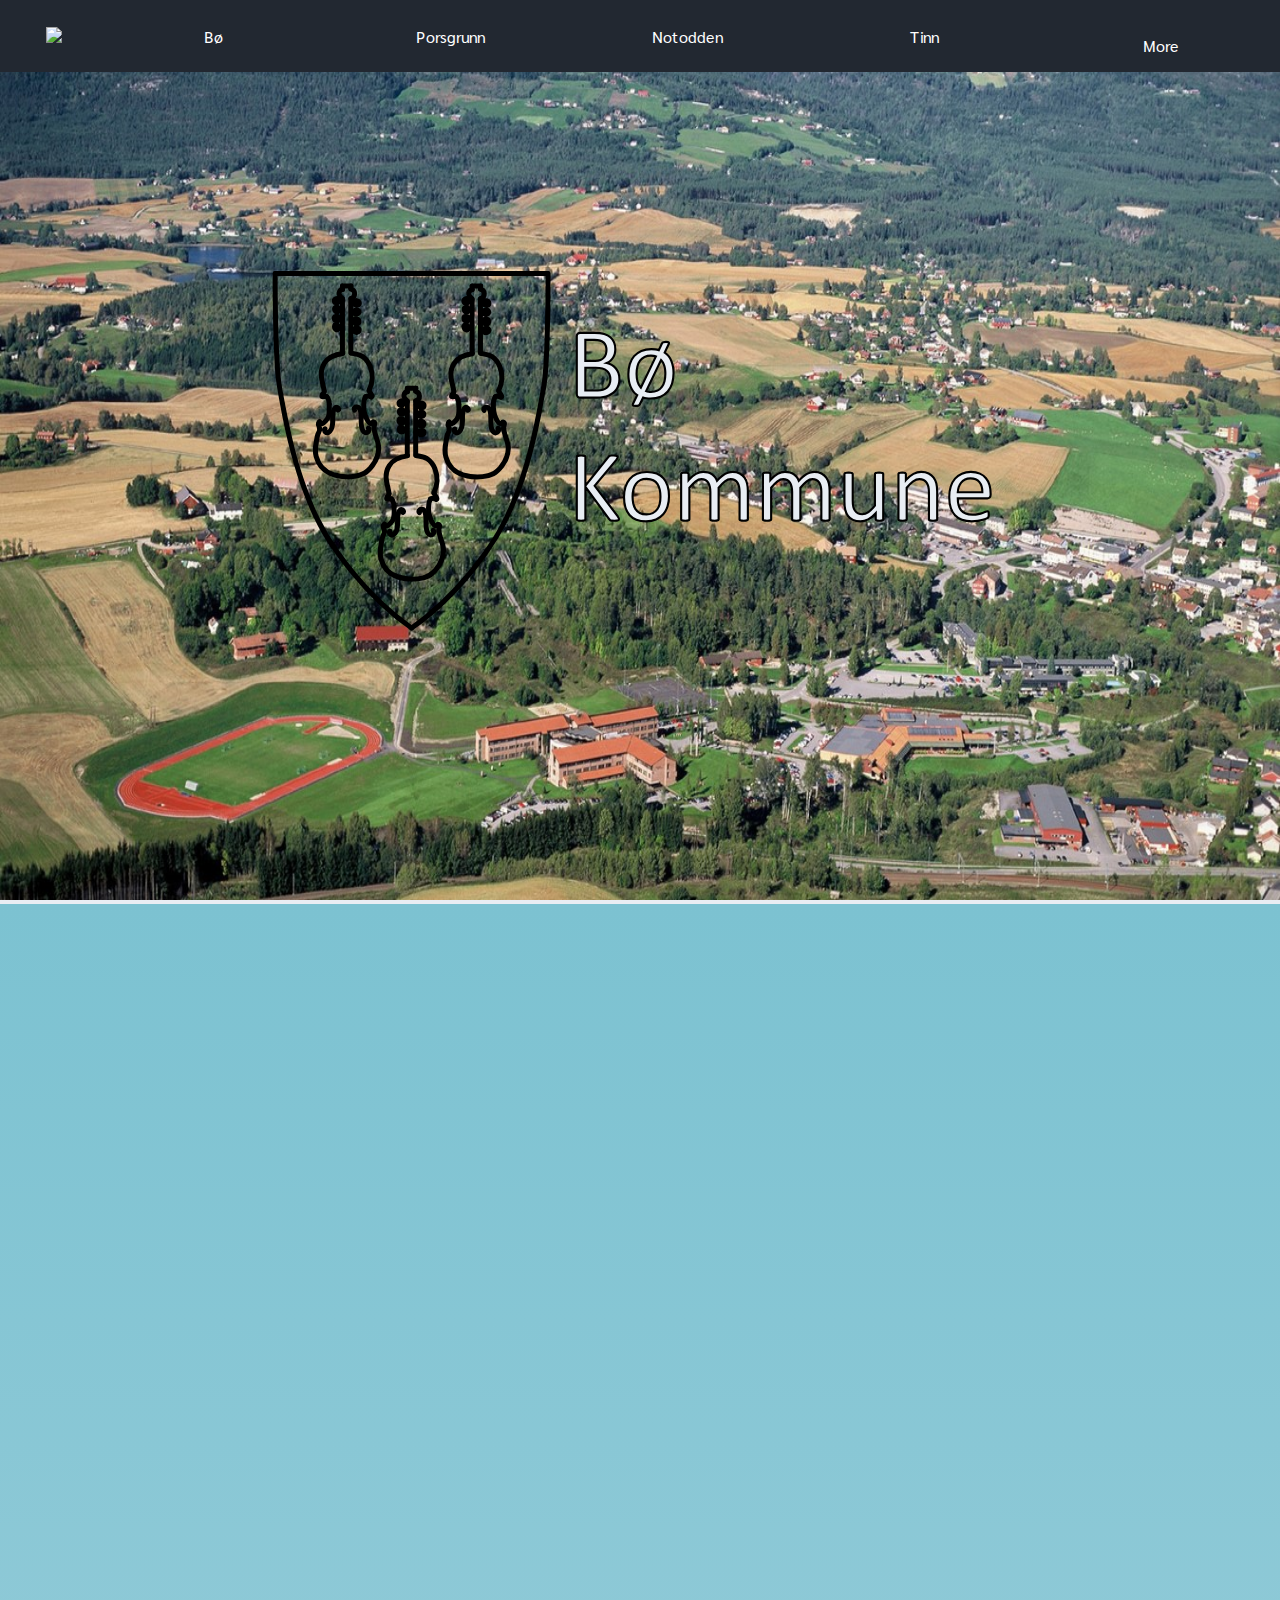
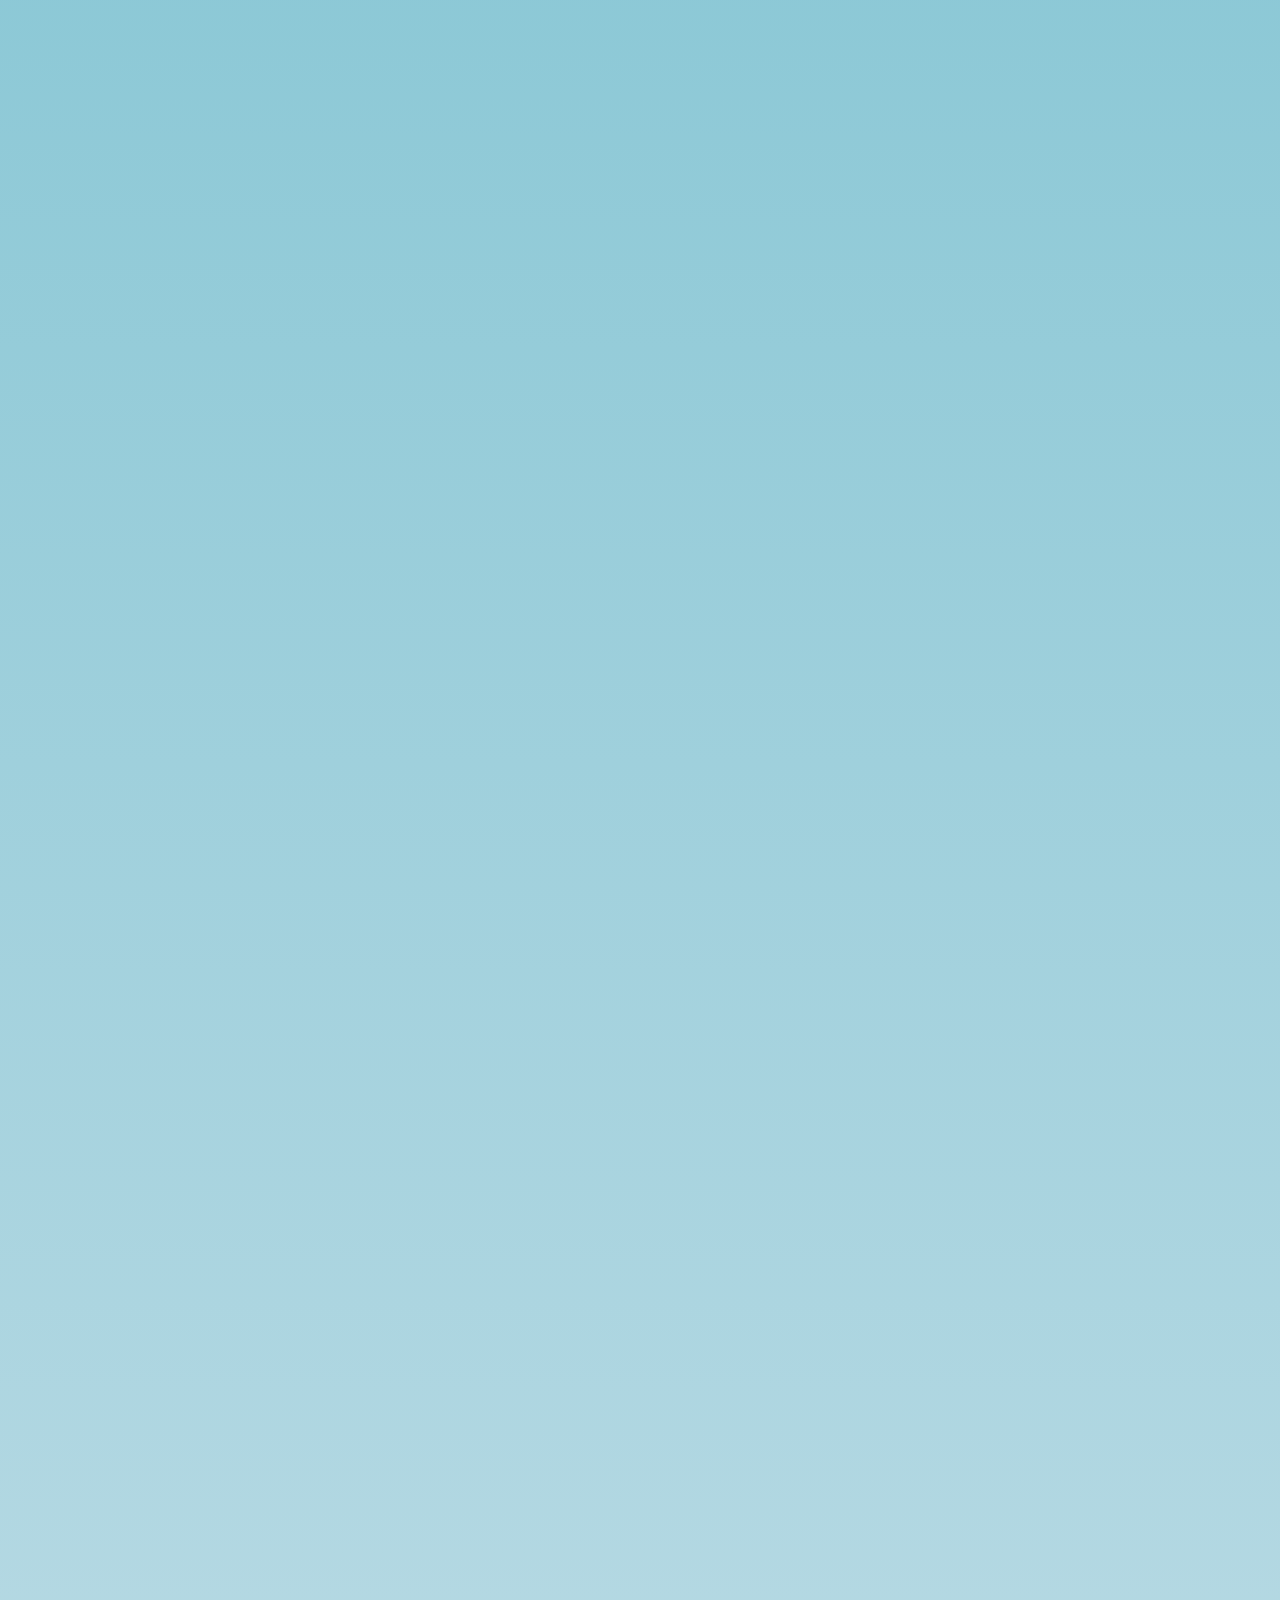
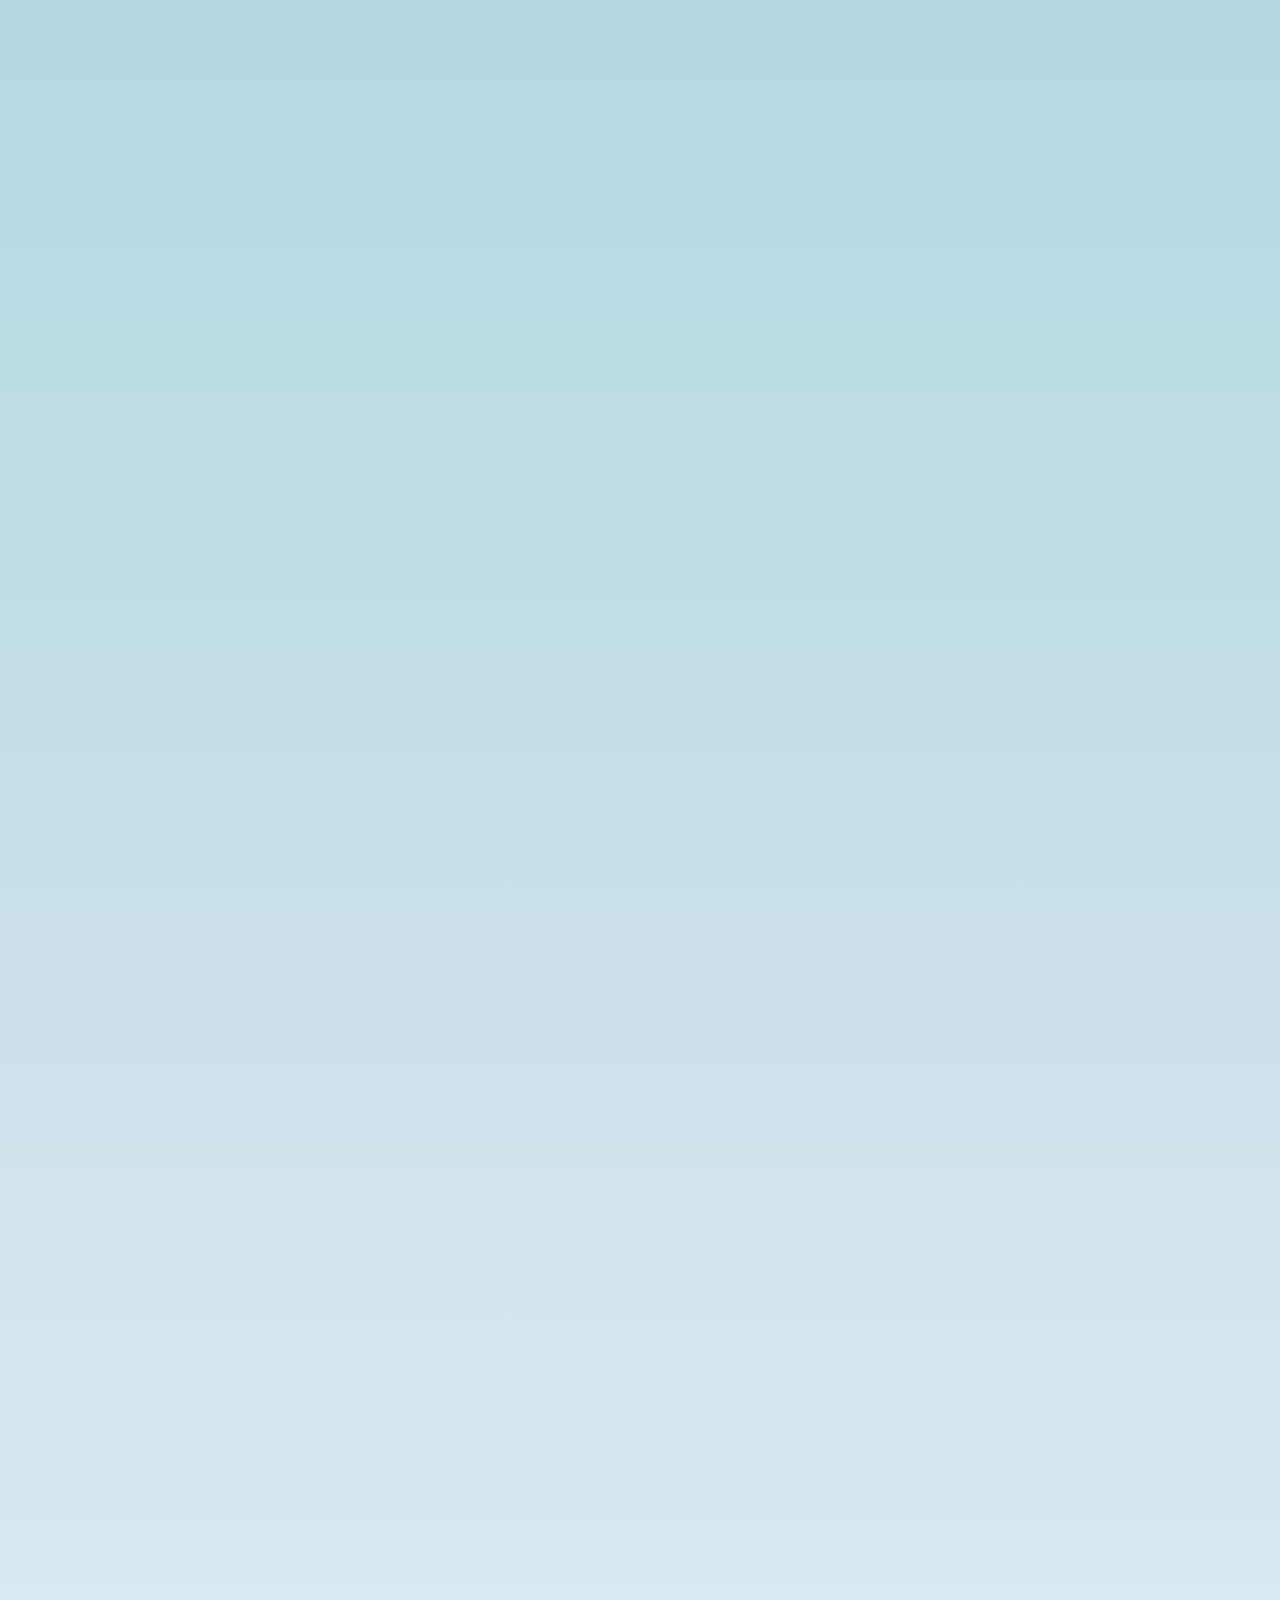
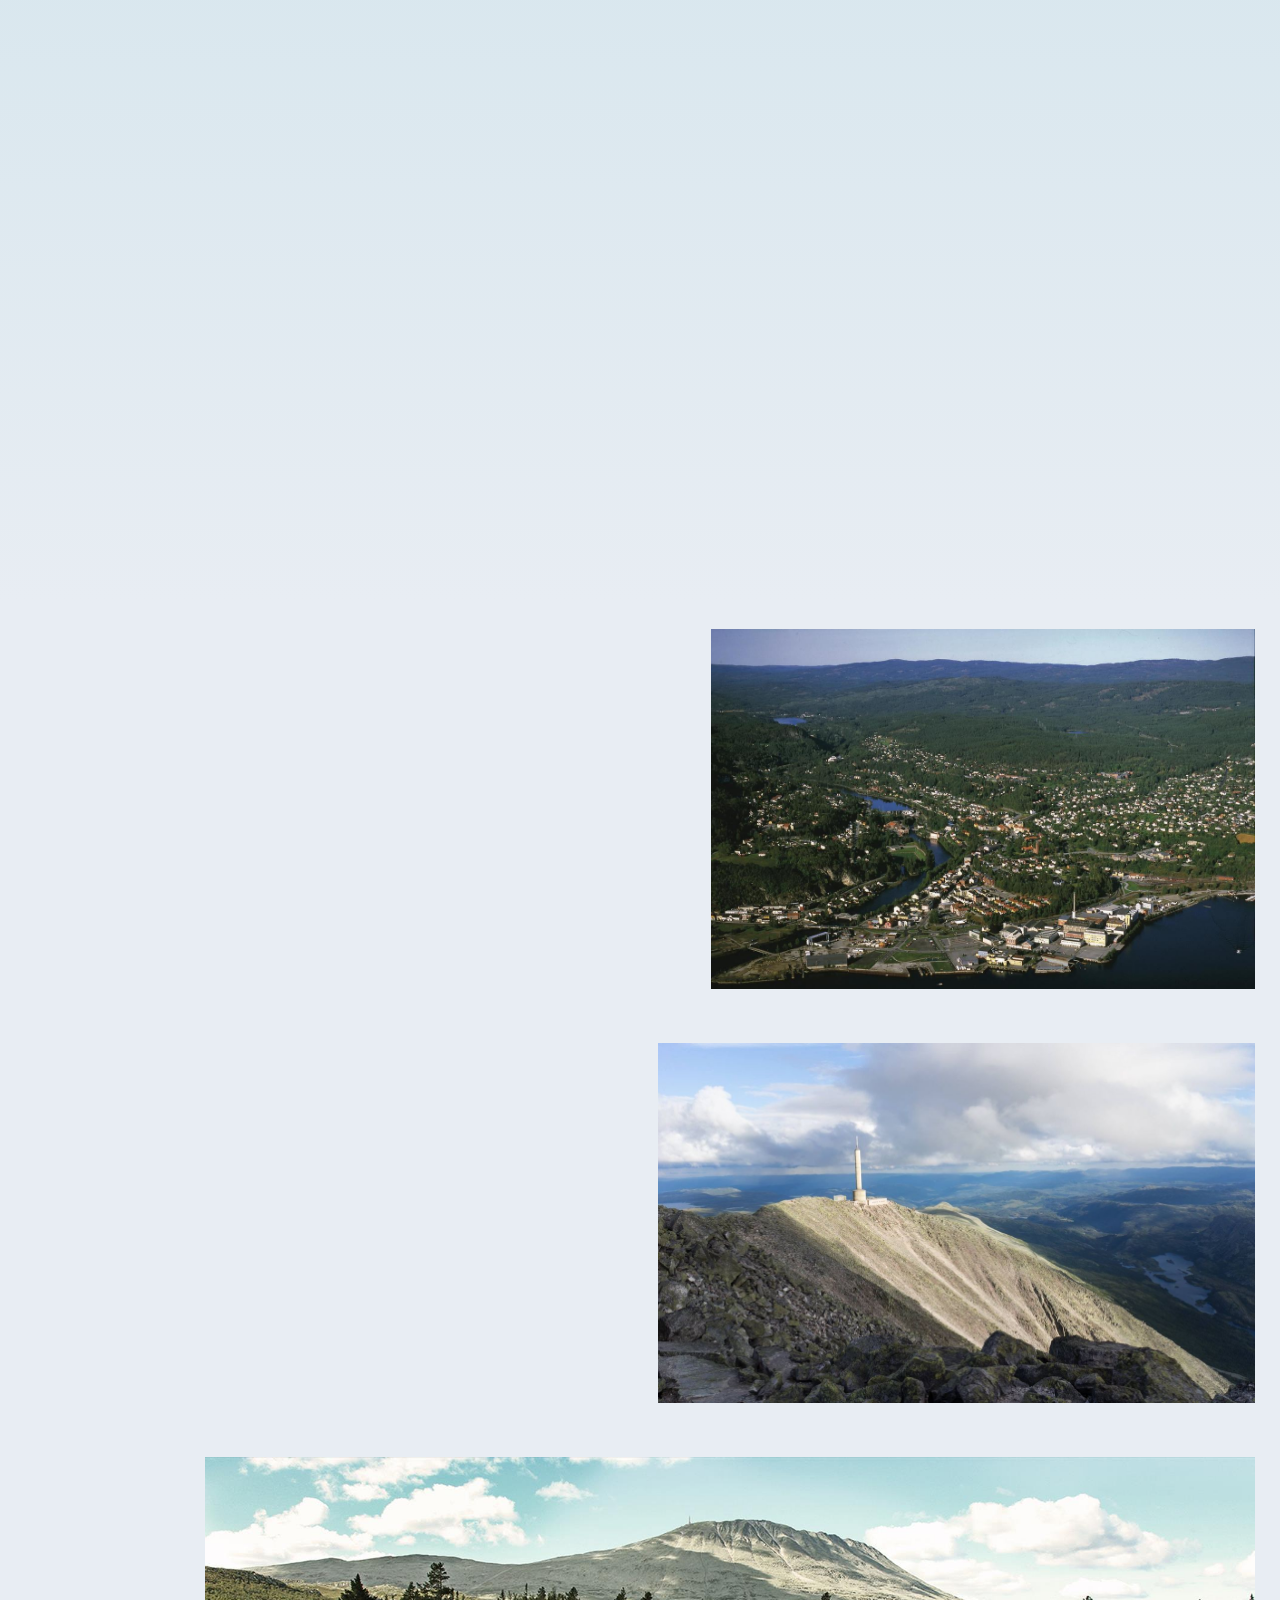
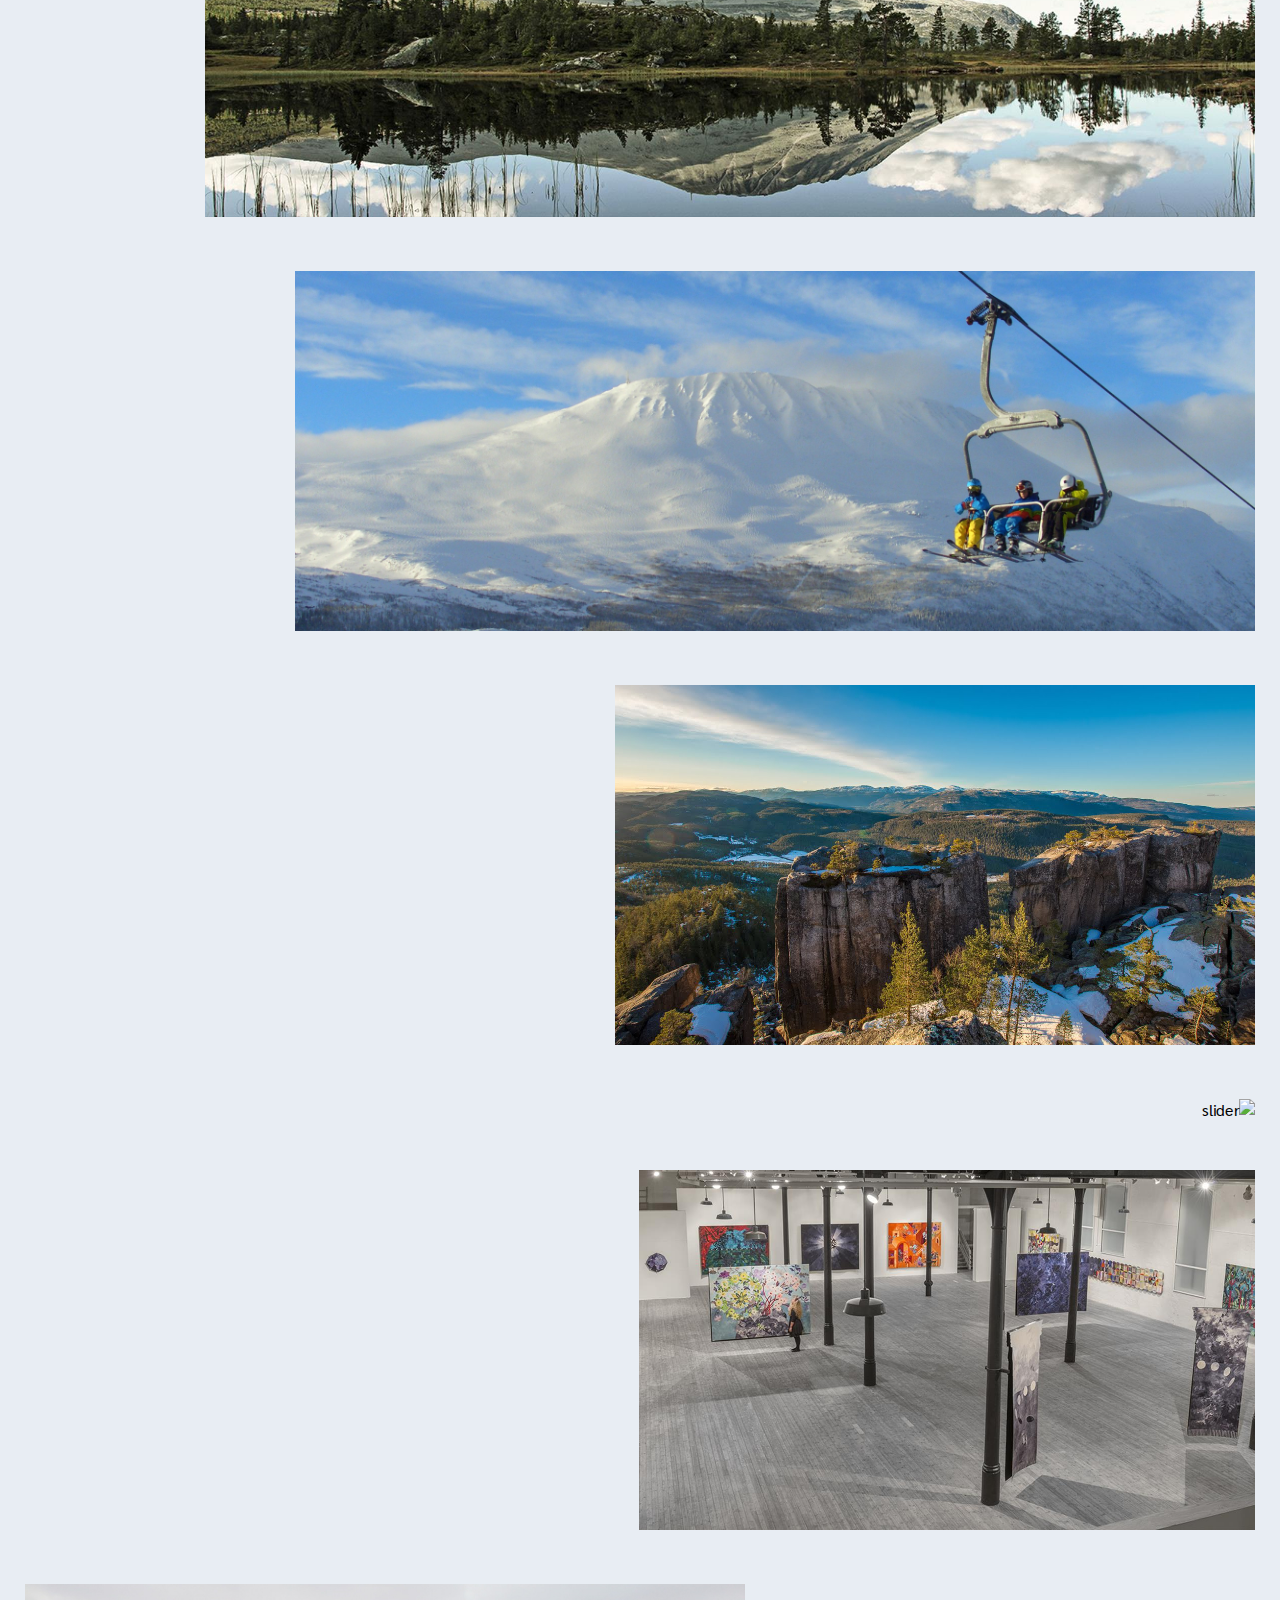
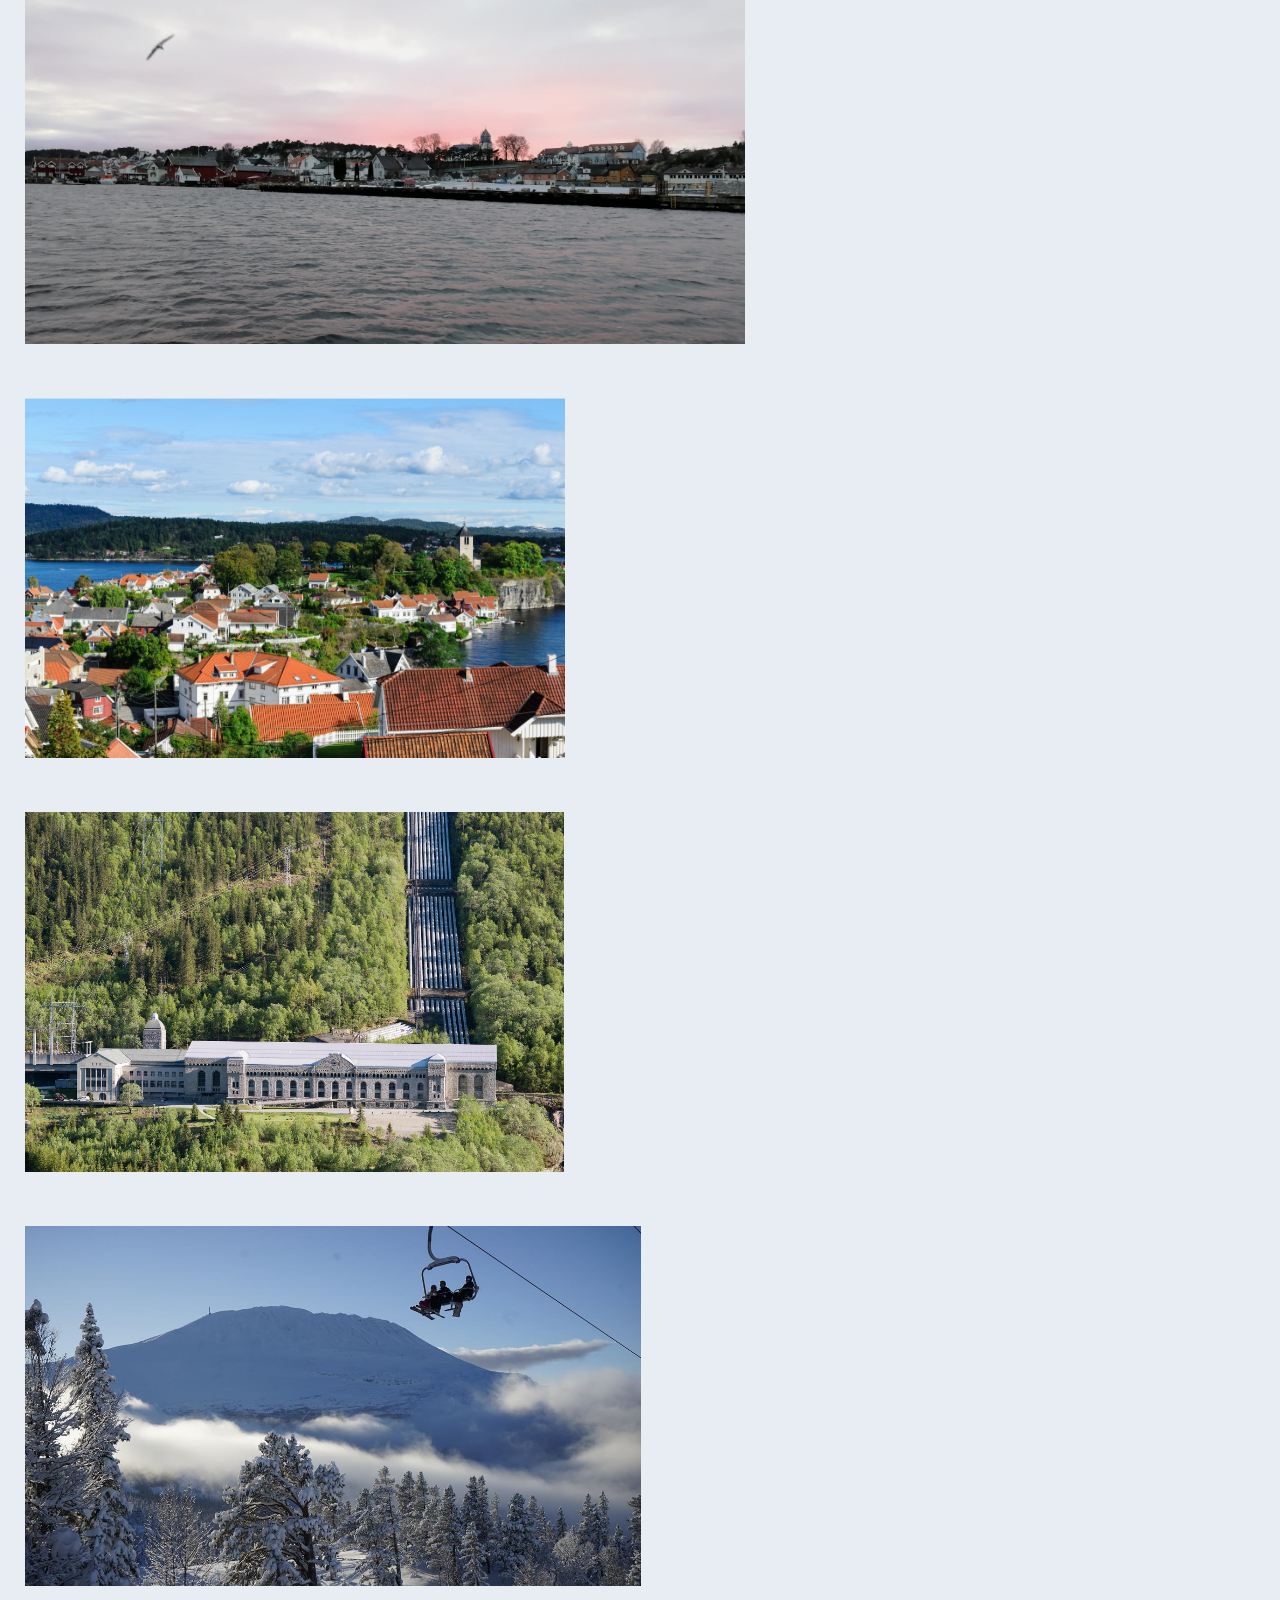
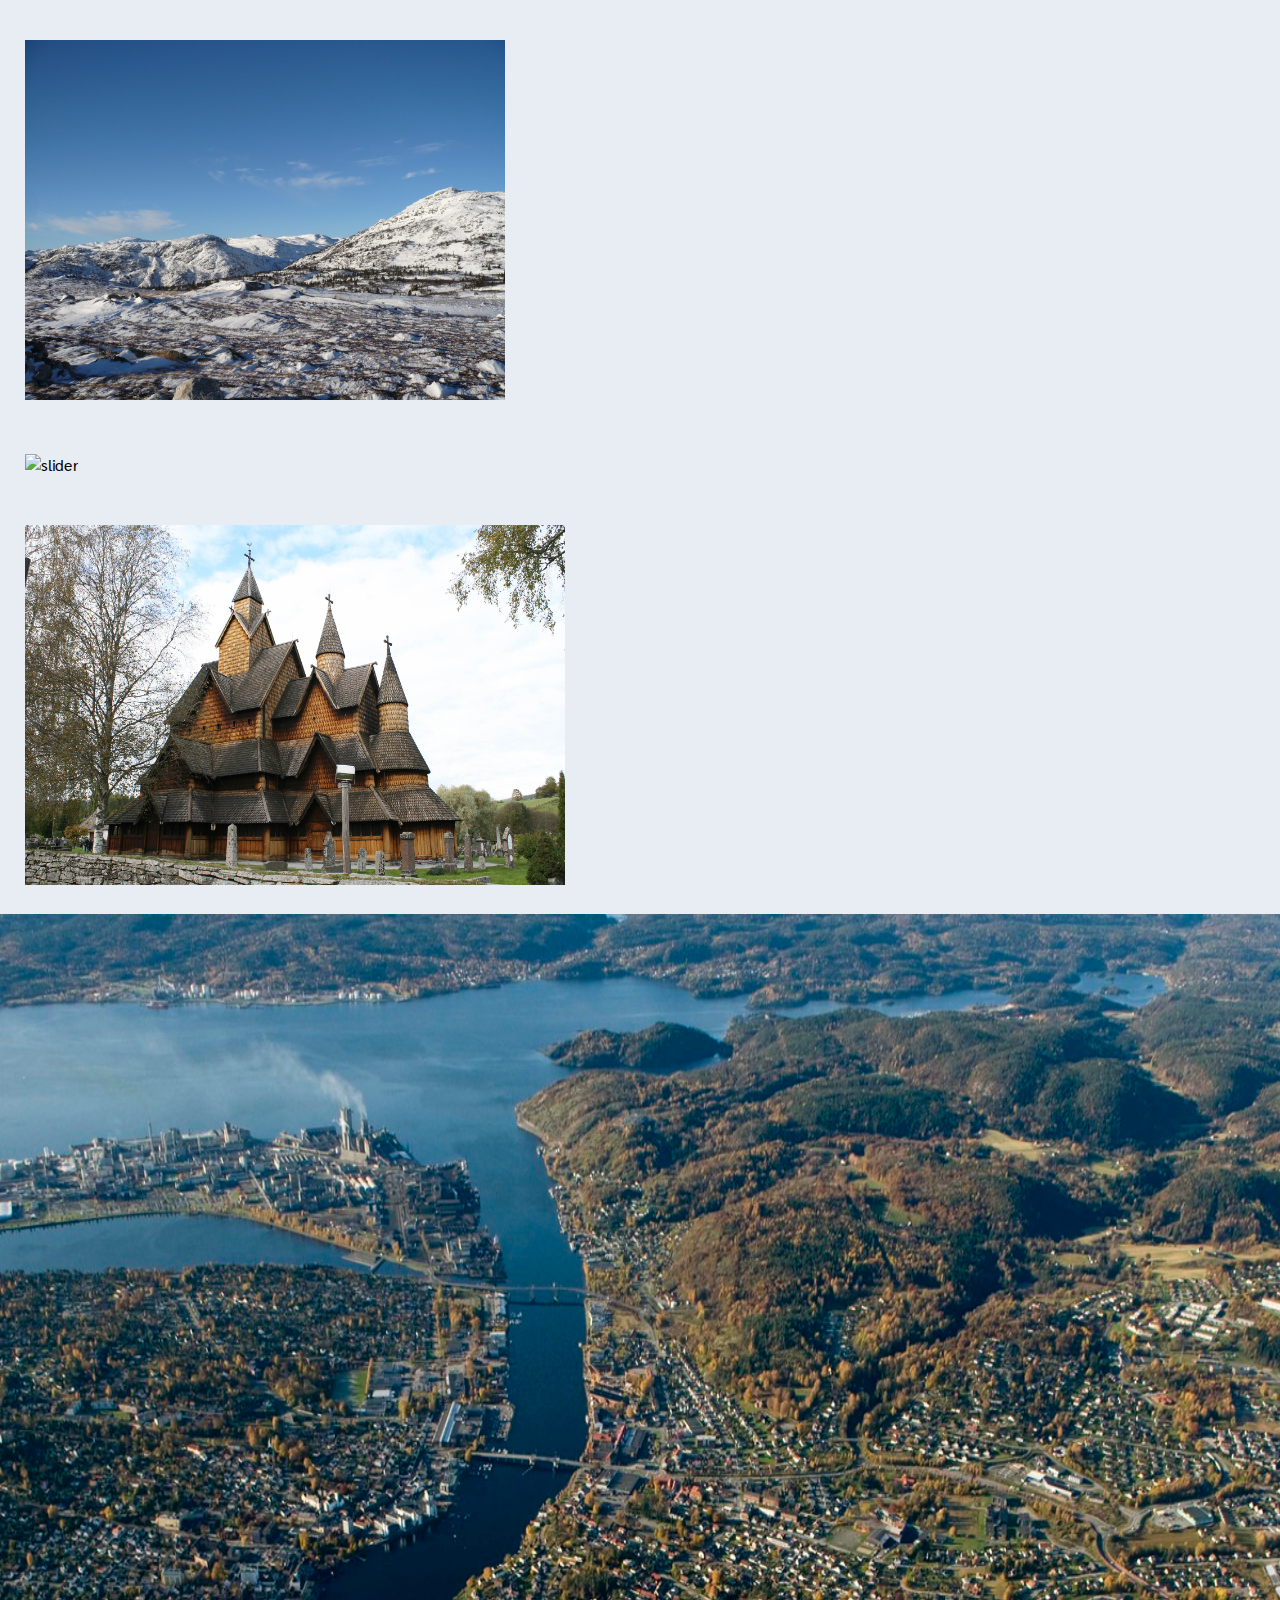
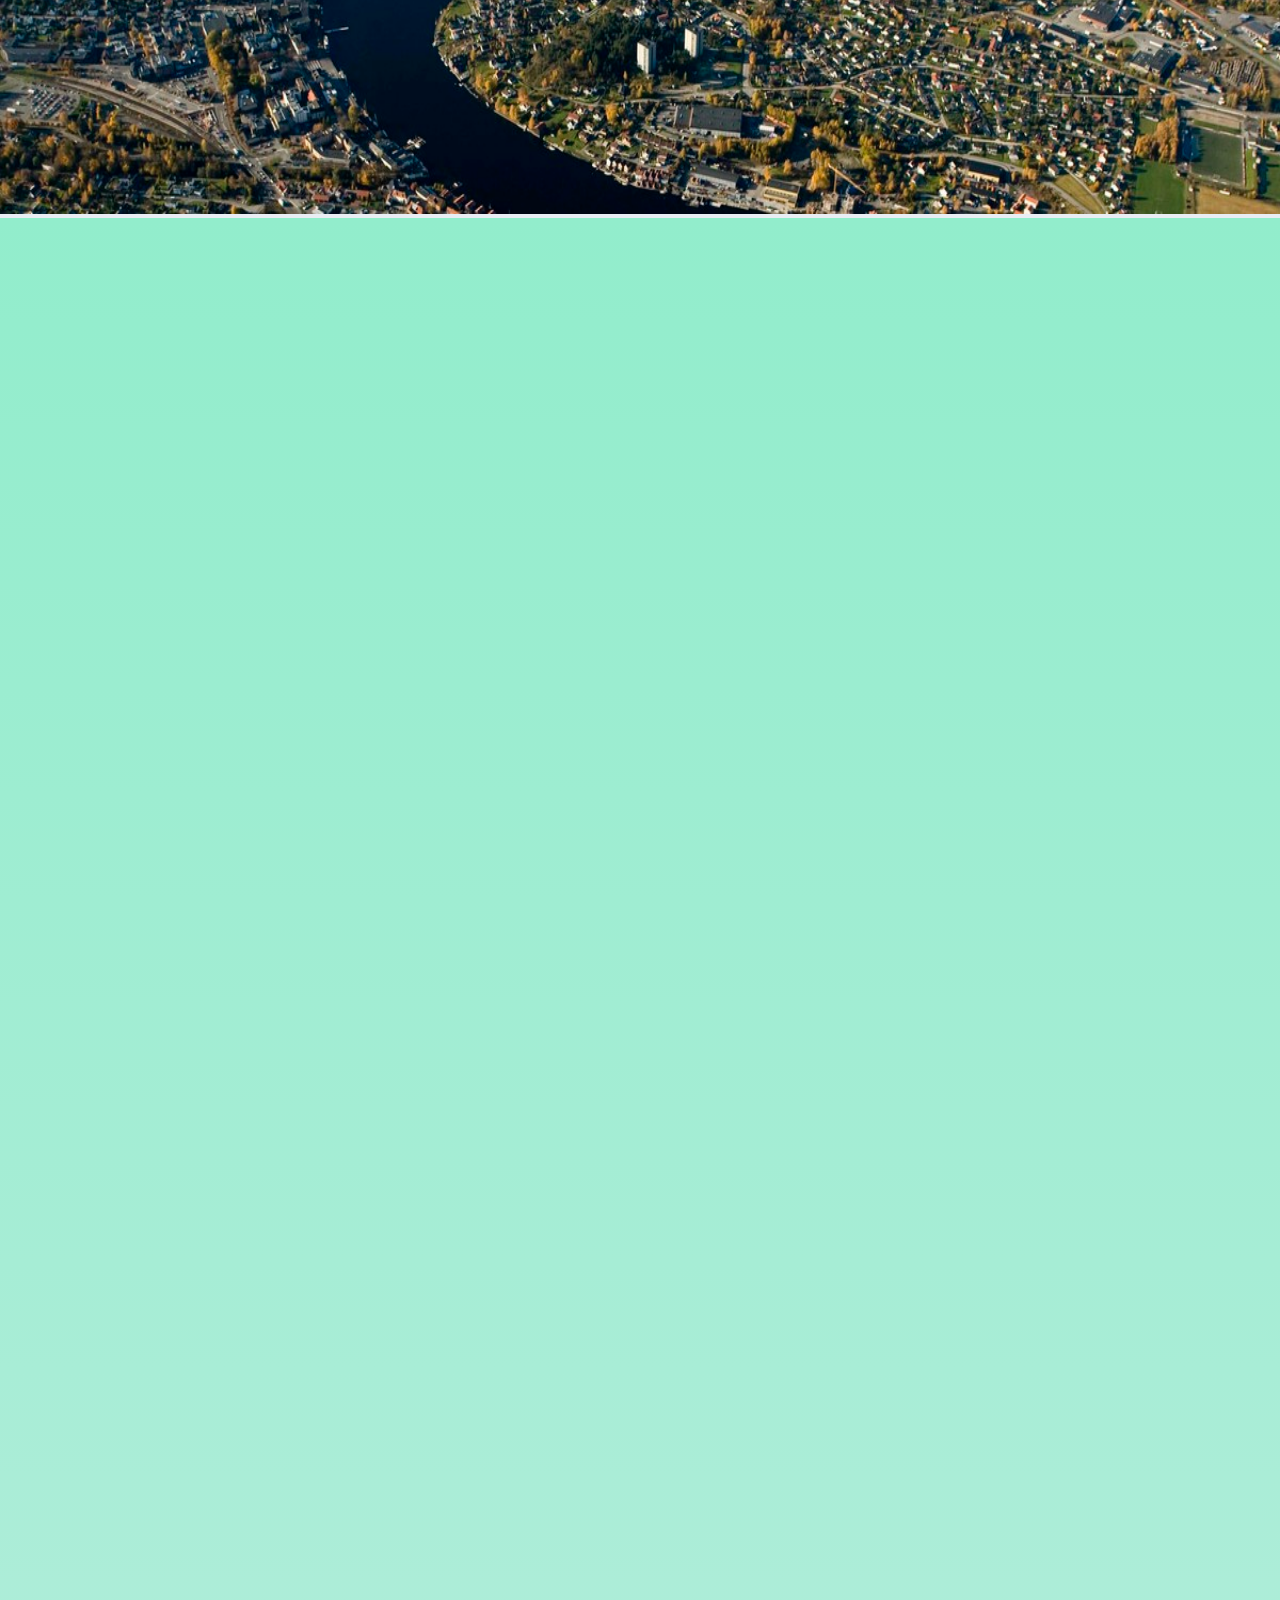
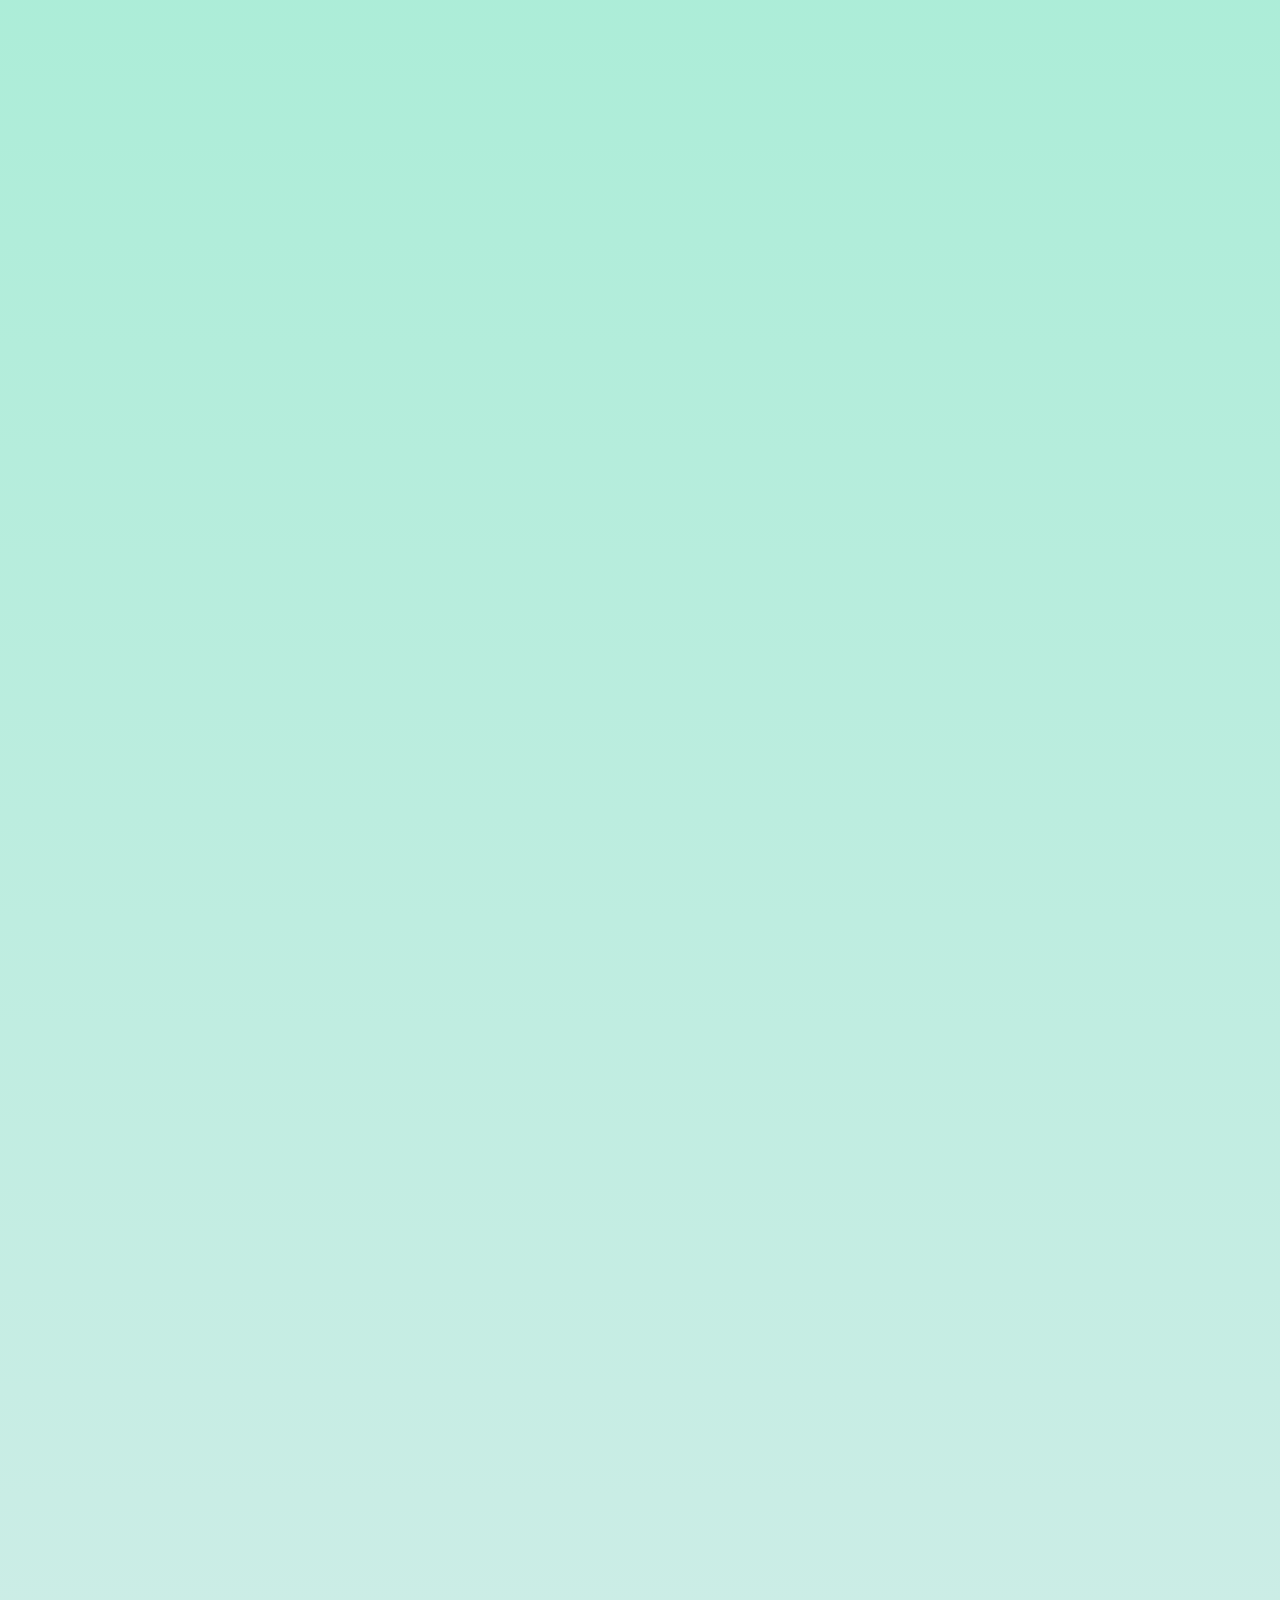
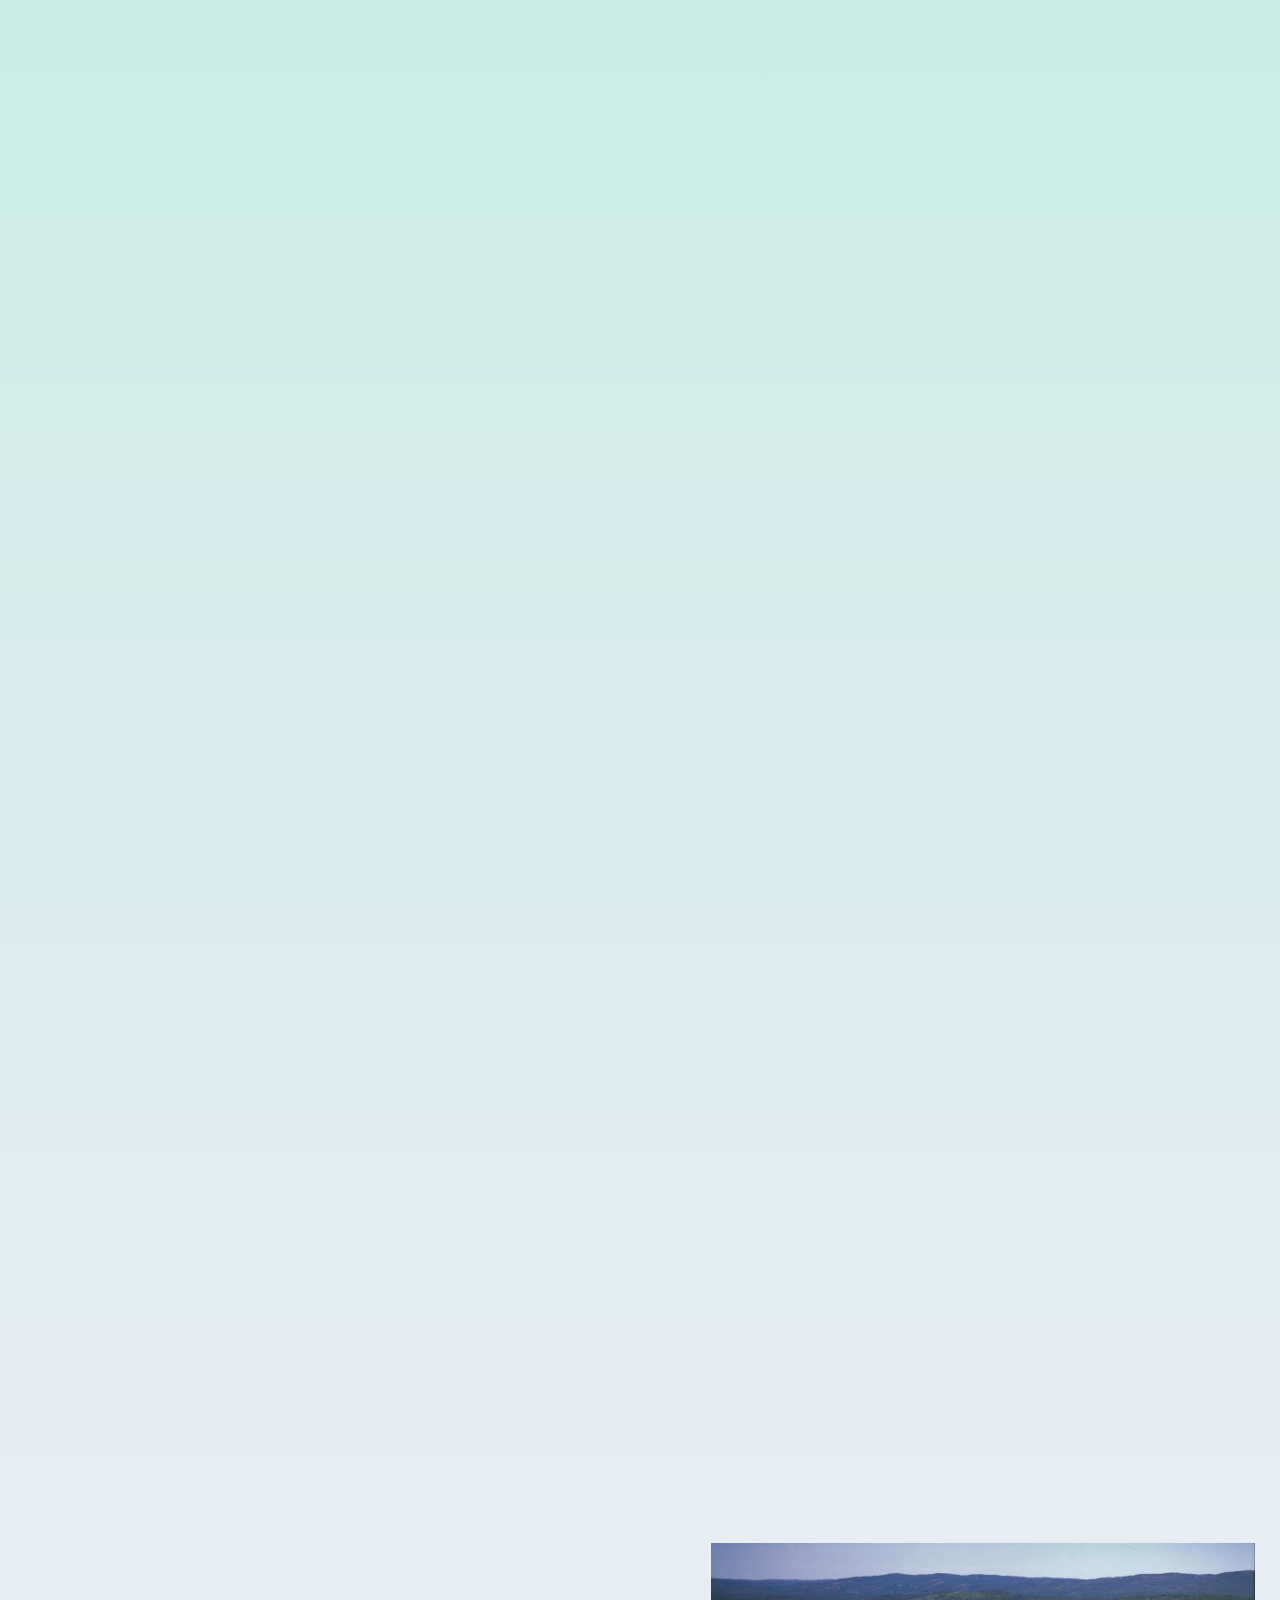
==== commit 813e1b4d: "retting av skrivefeil" ====
--- a/main/index.html
+++ b/main/index.html
@@ -52,7 +52,7 @@
   			<a href="#klatreparken-bo"><span onclick="closeNav()"><p>Klatreparken</p></span></a>
   			<a href="#fjoset/bullinn-bo"><span onclick="closeNav()"><p>Fjoset/Bullinn</p></span></a>
   			<a href="#overnatting-bo"><span onclick="closeNav()"><p>Overnatting</p></span></a>
-  			<a href="#galleri-bo"><span onclick="closeNav();openModal();currentSlide(1)"><p>Galleri</p></span></a>
+  			<a href="#galleri-bo"><span onclick="closeNav();openModal();currentSlide(10)"><p>Galleri</p></span></a>
   		</div>
   		<div class="overlay-box2">
   			<a href="#start-pors"><span onclick="closeNav()"><h1>Porsgrunn</h1></span></a>
@@ -1252,15 +1252,15 @@
 			</div>
 			<div id="start-bo" class="about-pages">
 				<div class="intro-text-1">
-					<h2 id="sommerland-bo">Sommerland</h2>
-					<p >
-						Sommerland i Bø er en vannpark som ligger i hjertet av Telemark. Her tilbyr de en rekke attraksjoner som har sørget for at de er kjent som den største vannparken i hele Norge. De fleste nordmenn forbinder nemlig Bø i Telemark med sommerland. Parken ligger kun 5 kilometer fra bø sentrum så det er ikke lang fra eventuelle overnattingssteder.
+					<h2 id="sommerland-bo">Sommarland</h2>
+					<p>
+						Sommarland i Bø er en vannpark som ligger i hjertet av Telemark. Her tilbyr de en rekke attraksjoner som har sørget for at de er kjent som den største vannparken i hele Norge. De fleste nordmenn forbinder nemlig Bø i Telemark med sommarland. Parken ligger kun 5 kilometer fra bø sentrum så det er ikke lang fra eventuelle overnattingssteder.
 					</p>
 				</div>
 				<div class="intro-text-2">
 					<h2 id="lifjell-bo">Lifjell</h2>
 					<p>
-						 Lifjell er det nærmeste høyfjellet fra Bø, det ligger 14km unna Bø sentrum og tilbyr en rekke aktiviteter. Om vinteren er det skianlegg og flere hytter som serverer mat og drikke. om sommeren er Lifjell et kjempe fint sted å gå tur, Telemark er rik på natur og har en veldig fin utsikt fra fjelltopper som Lifjell, bø er ikke noe unntak her.
+						 Lifjell er det nærmeste høyfjellet fra Bø, det ligger 14km unna Bø sentrum og tilbyr en rekke aktiviteter. Om vinteren er det skianlegg og flere hytter som serverer mat og drikke. Om sommeren er Lifjell et kjempe fint sted å gå tur, Telemark er rik på natur og har en veldig fin utsikt fra fjelltopper som Lifjell, bø er ikke noe unntak her.
 					</p>
 				</div>
 				<div class="intro-text-3">
@@ -1979,7 +1979,7 @@
 				<div class="intro-text-9">
 					<h2 id="oyhopping-pors">Øyhopping</h2>
 					<p>
-						I Langesundsfjorden ligger det flere flotte øyer som absolutt er verdt å ta turen til. Det går ferge fra Brevik Stathelle, Langesund eller Helgeroa. Nærmeste sted fra Porsgrunn sentrum er Brevik som ligger 20 min unna med bil. Her blir du tatt ut til forskjellig øyer vor du kan velge å utforske øyene eller holde deg på båten. Øyhopping tar ganske lang til så man burde sette av en hel dag til dette, man rekker ikke alle øyene på en dag.
+						I Langesundsfjorden ligger det flere flotte øyer som absolutt er verdt å ta turen til. Det går ferge fra Brevik Stathelle, Langesund eller Helgeroa. Nærmeste sted fra Porsgrunn sentrum er Brevik som ligger 20 min unna med bil. Her blir du tatt ut til forskjellig øyer vor du kan velge å utforske øyene eller holde deg på båten. Øyhopping tar ganske lang til så man burde sette av en hel dag til dette.
 					</p>
 				</div>
 				<div class="intro-text-10">
@@ -2889,7 +2889,7 @@
 					</p>
 				</div>
 				<div class="intro-text-17">
-					<h2 id="sol-tinn">SolSpeil</h2>
+					<h2 id="sol-tinn">Sol speil</h2>
 					<p>
 						Byen Rjukan ligger i en dal med store fjell på begge sider, dette gjør at Rjukan ikke får noe sol om vinteren. Rjukan brukte tidligere en gondol bane som gjorde at folke kunne reise lett opp på fjellene for å nyte solen, men i 2013 bygget Tinn kommune solspeil som reflekterer solen ned på Rjukan Torg. Gondol banen er fortsatt i bruk. Absolutt verdt å få med seg solspeilet i full aksjon om man besøker Rjukan.
 					</p>
@@ -3090,7 +3090,7 @@
 				<p> <img src="pics/themail.png"> &nbsp; &nbsp; kontakt@vårepost.com
 		</div>
 			<div class="footerright">
-				<h2>Om oss</h2>
+				<h2 class="footerhead">Om oss</h2>
 				<br>
 				<p>
 					Vi ønsker å vise frem hva telemark har å tilby som et reisemål. Vi samler mest mulig informasjon om hvert enkelt sted slik at du som reisende lettere kan velge din destinasjon når du besøker Telemark. Om du lurer på noe mer om noen av reisemålene er det bare å ta kontakt med oss på enten email eller telefon.
--- a/main/styles/main.css
+++ b/main/styles/main.css
@@ -44,7 +44,7 @@
 
 .overlay h1 {
   color: #818181;
-  margin-top: -10vh;
+  margin-top: ;
 }
 
 .overlay a{
@@ -125,7 +125,7 @@
 	color: white;
 }
 
-.link-home, .link-more, .link-about, .link-info, .giga-menu{
+.home-button, .link-home, .link-more, .link-about, .link-info, .giga-menu{
 	display: flex;
 	justify-content: center;
 	align-items: center;
@@ -135,6 +135,16 @@
 	color: white;
 }
 
+.home-button{
+	width: 10%;
+}
+
+.home-img{
+	margin-left:40%;
+	width: 20%;
+	z-index: 4;
+}
+
 .menu-button{
 	margin-top: 2.2vh;
 }
@@ -153,8 +163,7 @@
 .imgHead > img{
 	width: 100%;
 	height: 100vh;
-	filter: blur(2px);
-  	-webkit-filter: blur(2px);
+	
 }
 
 .headtext-bo{
@@ -206,7 +215,7 @@
 
 
 
-#lineDrawing, #lineDrawing2, #lineDrawing3, #lineDrawing4 , #headDrawing1, #headDrawing2, #headDrawing3, #headDrawing4 {
+#drawLanding, #lineDrawing, #lineDrawing2, #lineDrawing3, #lineDrawing4 , #headDrawing1, #headDrawing2, #headDrawing3, #headDrawing4 {
 	opacity: 0;
 }
 
@@ -222,15 +231,17 @@
 	stroke-width:1;
 }
 
-#Layer_2{
-	fill: none;
-}
+
 
 .stroke{
 	stroke-width:1.7;
 	fill: none;
 }
 
+.stroke-bo{
+	stroke-width:1.5;
+	fill: none;
+}
 
 
 object {
@@ -580,6 +591,7 @@
 #fullpage, .sections, .section{
 	position: relative;
 	height: 100vh;
+	/*line-height: 100vh;*/
 }
 
 .section{
@@ -588,20 +600,24 @@
 	background-position: 50% 50%;
 	font-size: 6em;
 	text-align: center;
-	line-height: 100vh;
+	/*line-height: 100vh;*/
 	color: white;
 	-webkit-text-stroke-width: 1px;
 	-webkit-text-stroke-color: black;
 }
 
+
 h1.animate{
 	font-size: 1em;
+	align-items: center;
+	justify-content: center;
 }
 
 
 .bg{
 	background-image: linear-gradient( rgba(0,0,0,0.5), rgba(0,0,0,0.5) ), url(../pics/tele.png);
 	background-size: 110% 110%;
+	line-height: 60vh;
 }
 
 .pages{
@@ -635,6 +651,8 @@
 	display: inline-block;
 	line-height: 1em;
 }
+
+
 
 .animate .text-wrapper {
   position: relative;
@@ -663,5 +681,37 @@
 .animate .line1 { top: 0; }
 .animate .line2 { bottom: 0; }
 
-
-
+.box{
+	position: absolute;
+	width: 100%;
+	height:100vh;
+	display: flex;
+	justify-content: center;
+	align-items: space-between;
+	background-image: url(../pics/landing.jpg);
+	
+	
+}
+
+.box-bo, .box-porsgrunn, .box-notodden, .box-tinn{
+	margin-top:20vh;
+}
+
+
+.lines
+{
+   stroke: black;
+    
+   transition: ease 1s;
+}
+
+.lines:hover 
+{
+
+  stroke: white;
+  
+}
+
+
+
+
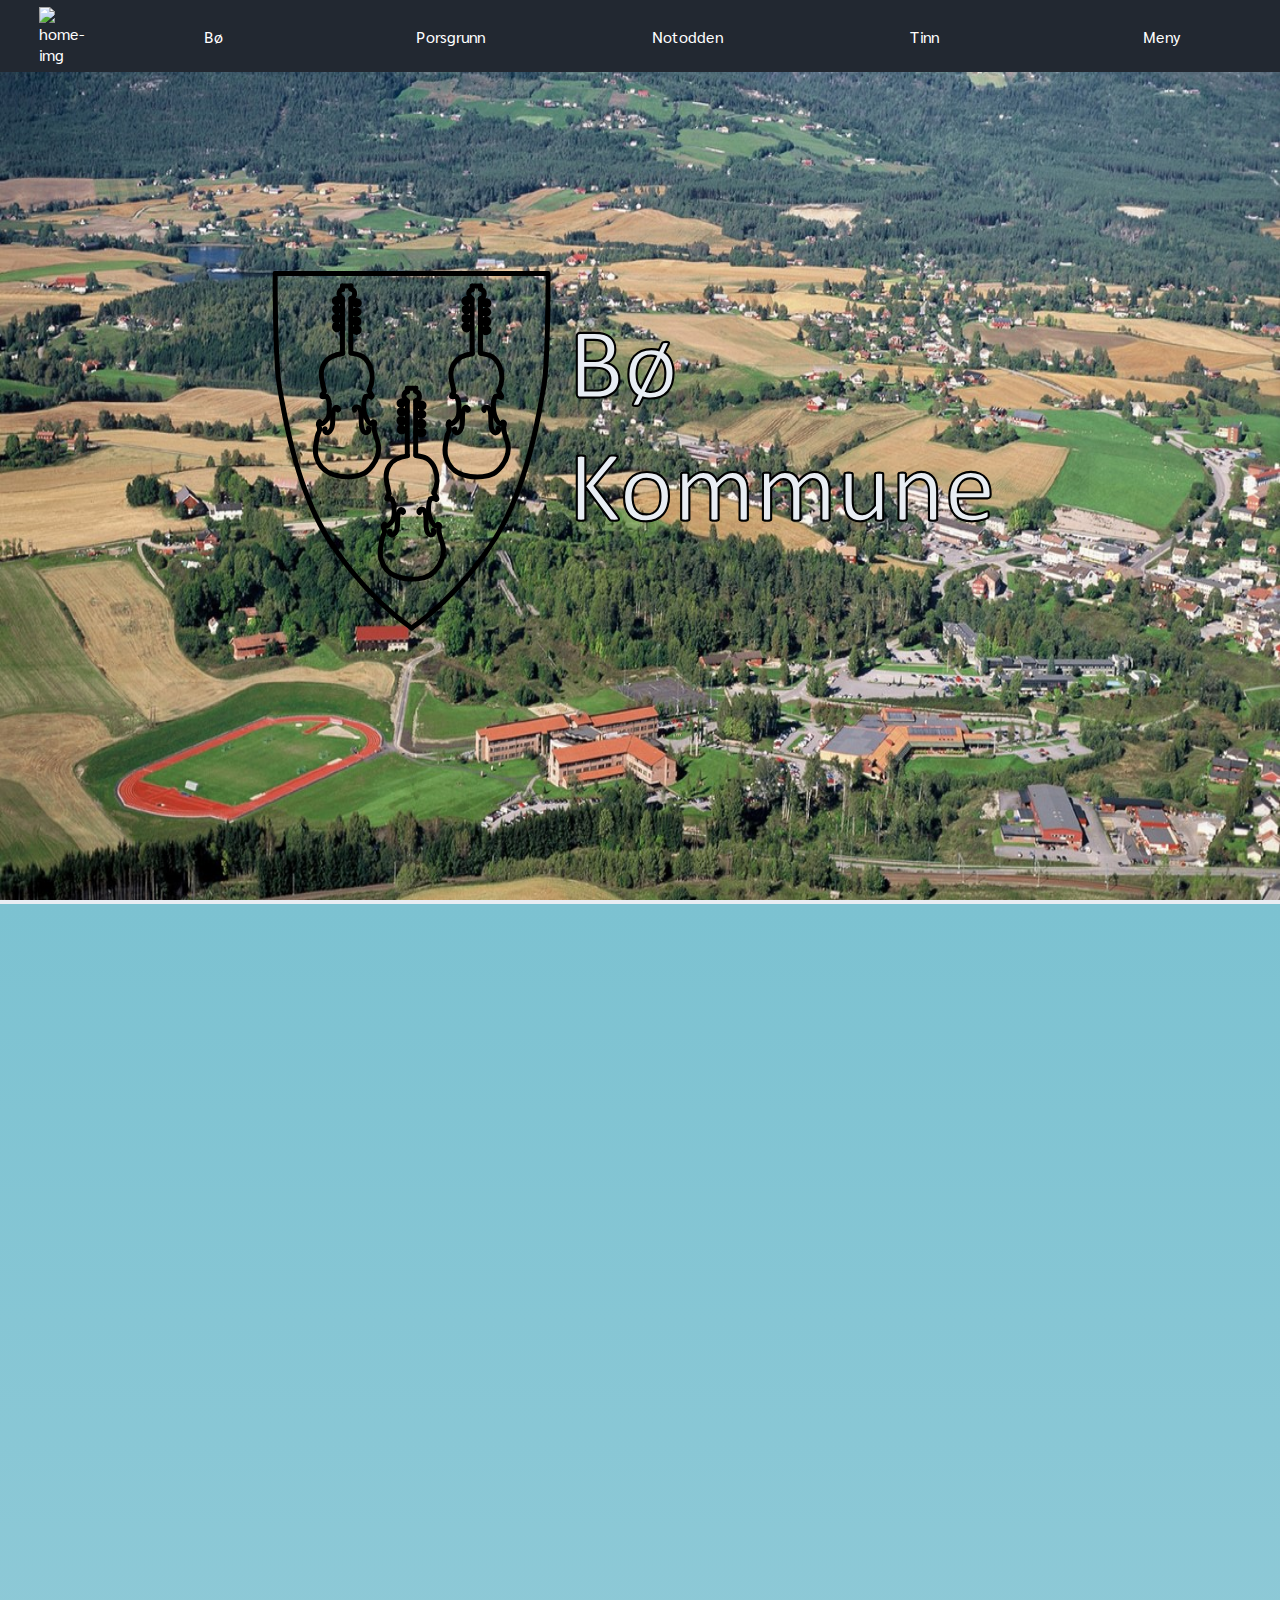
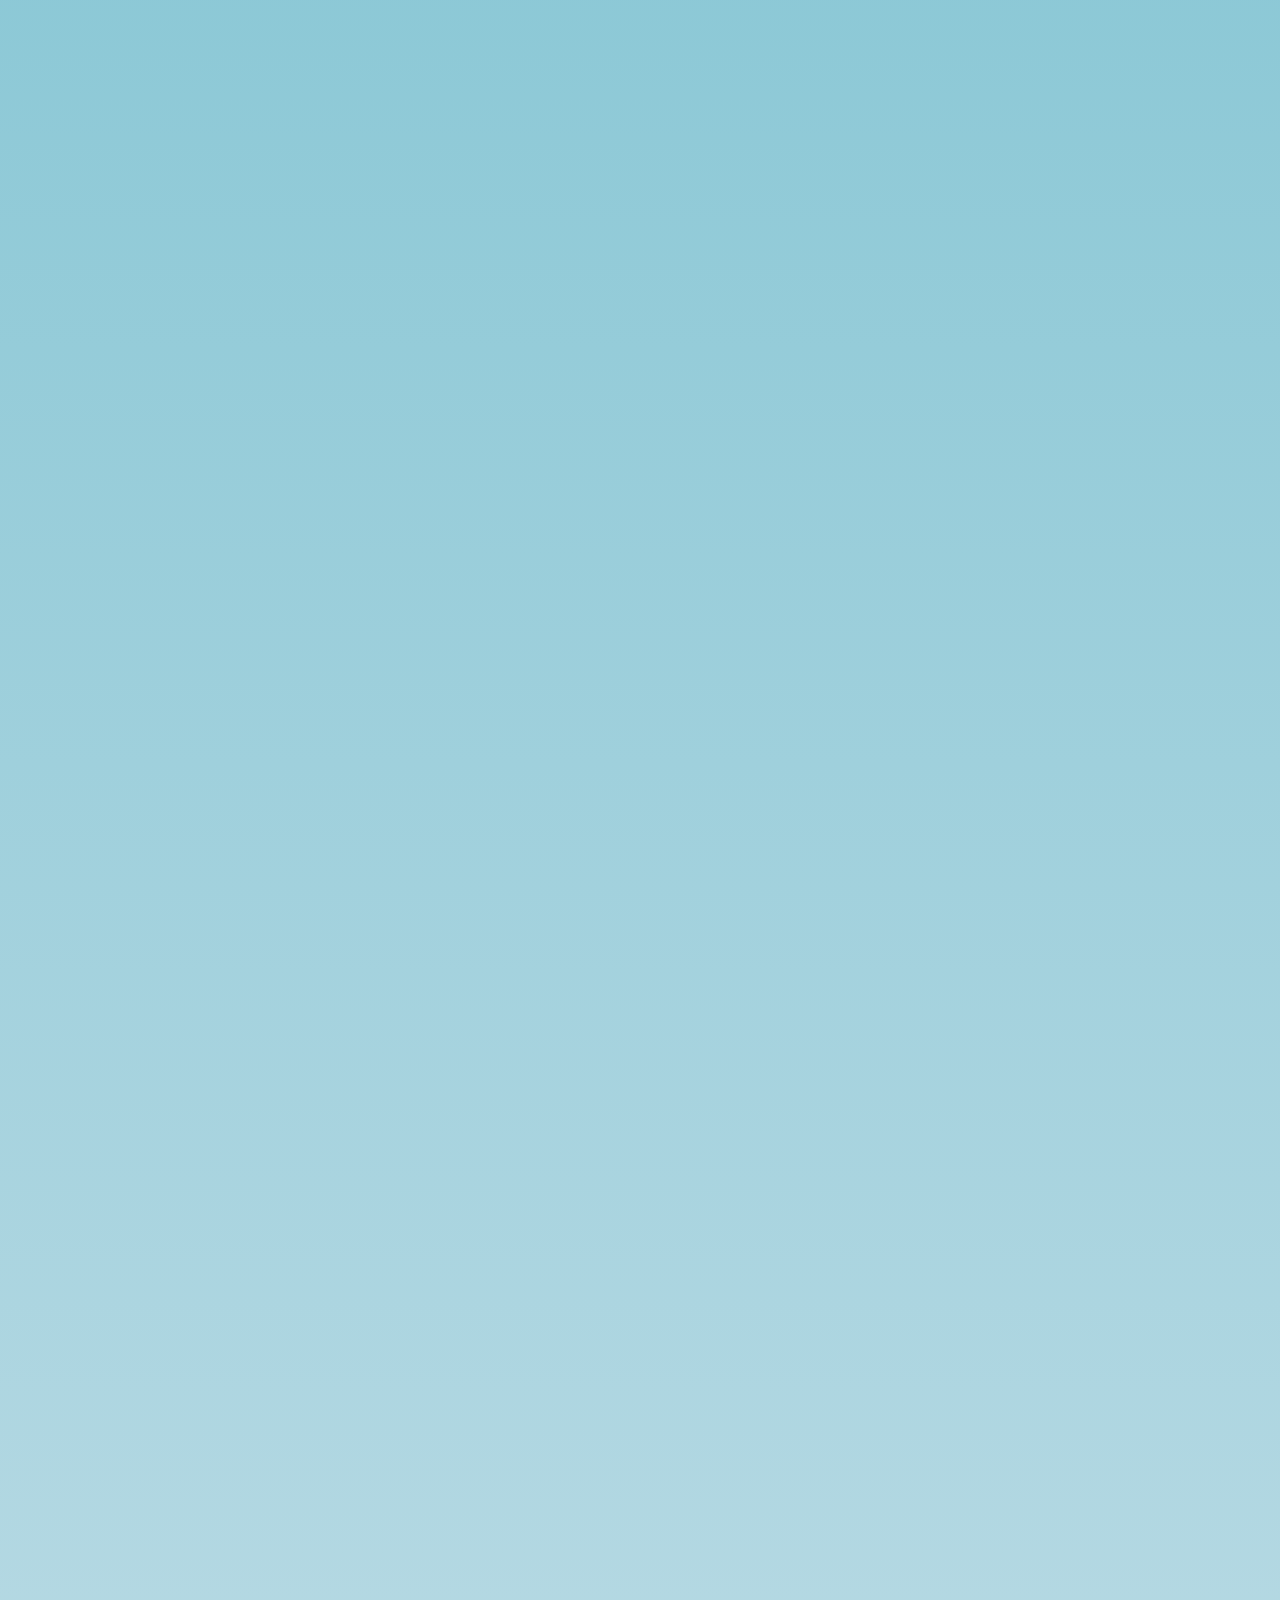
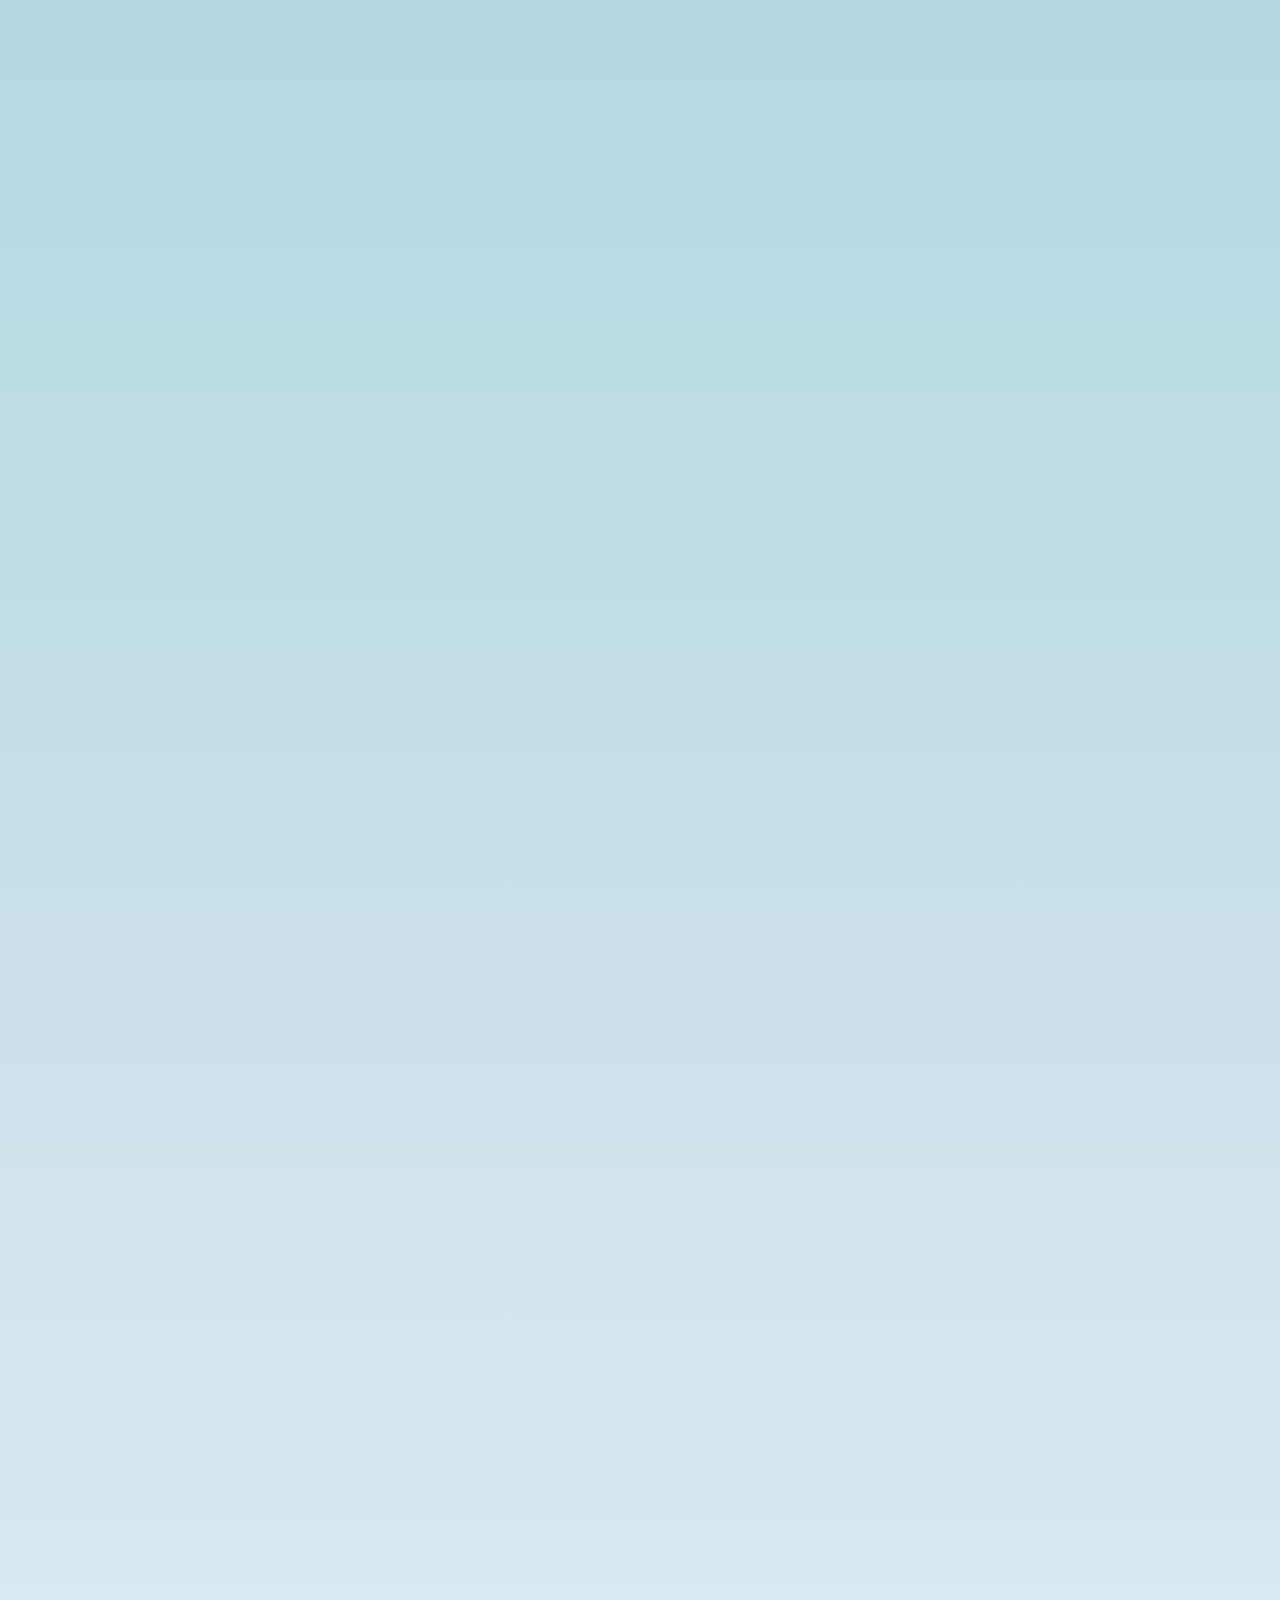
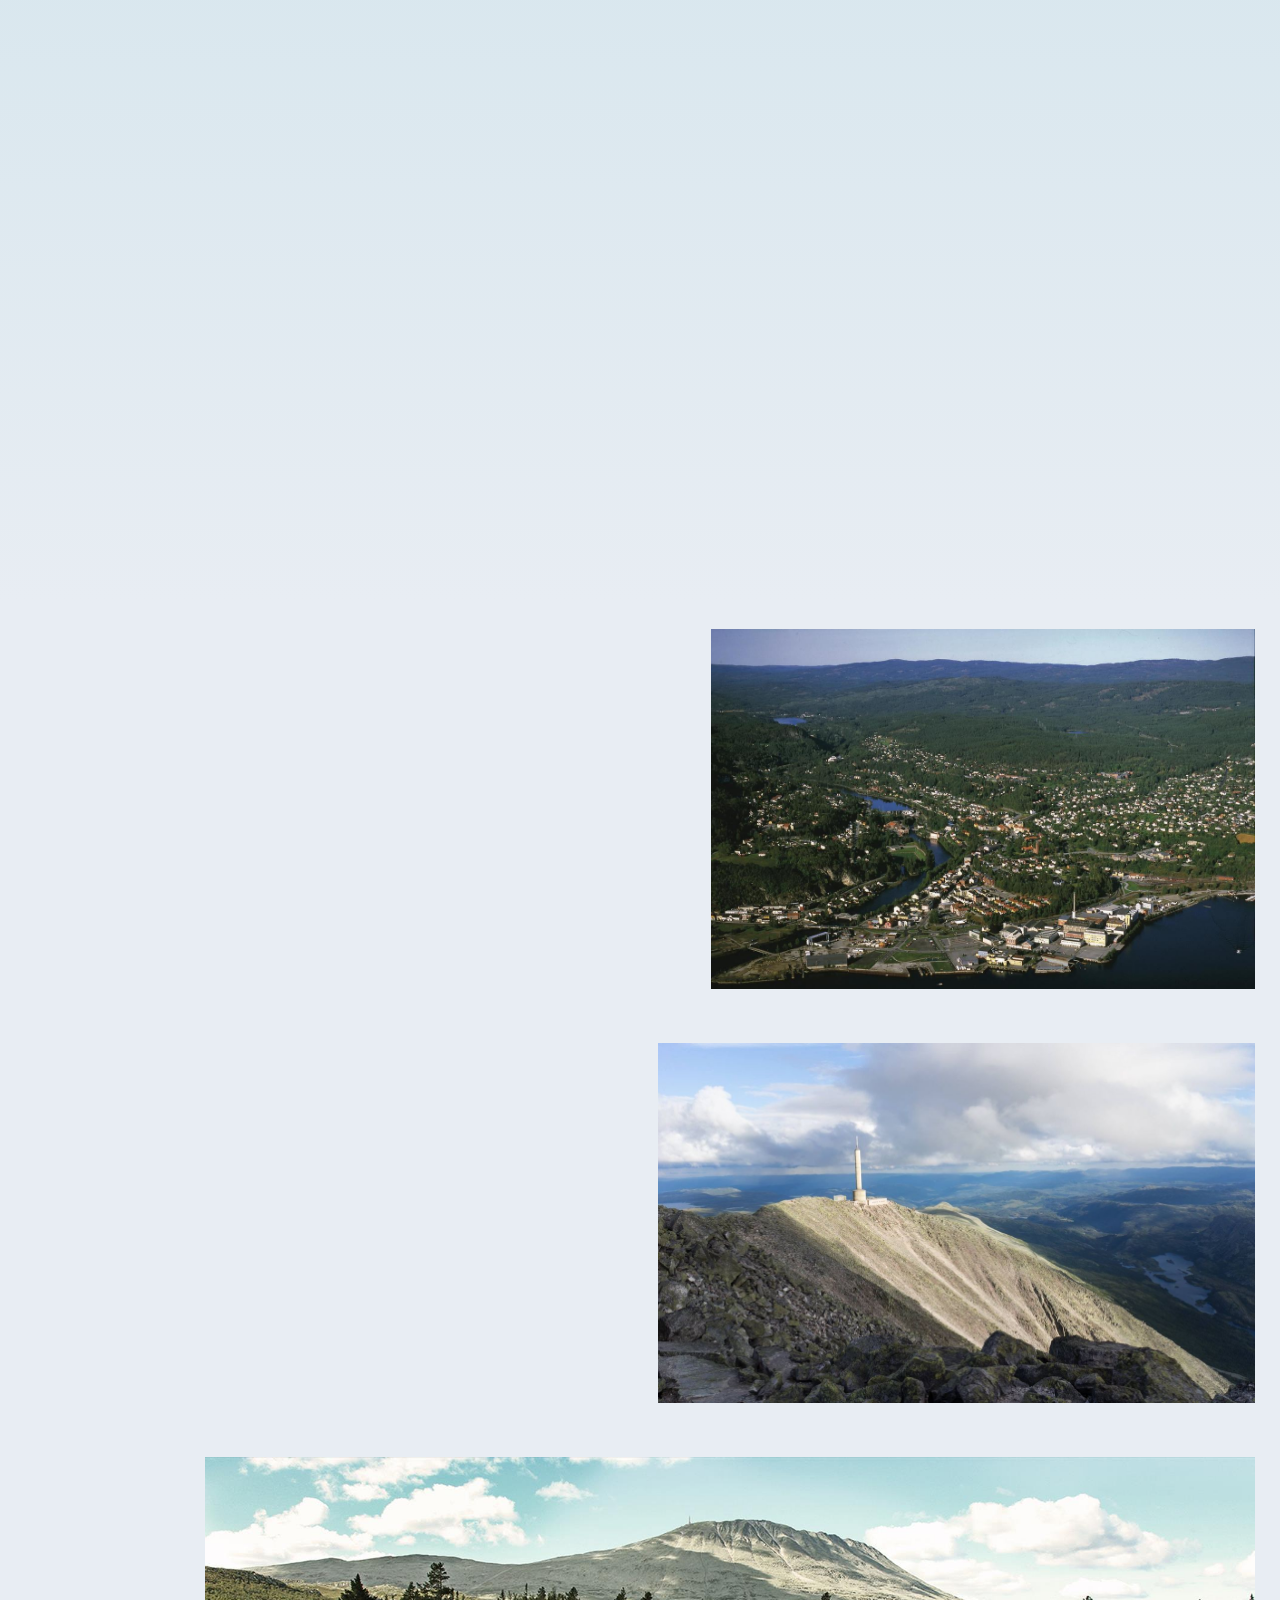
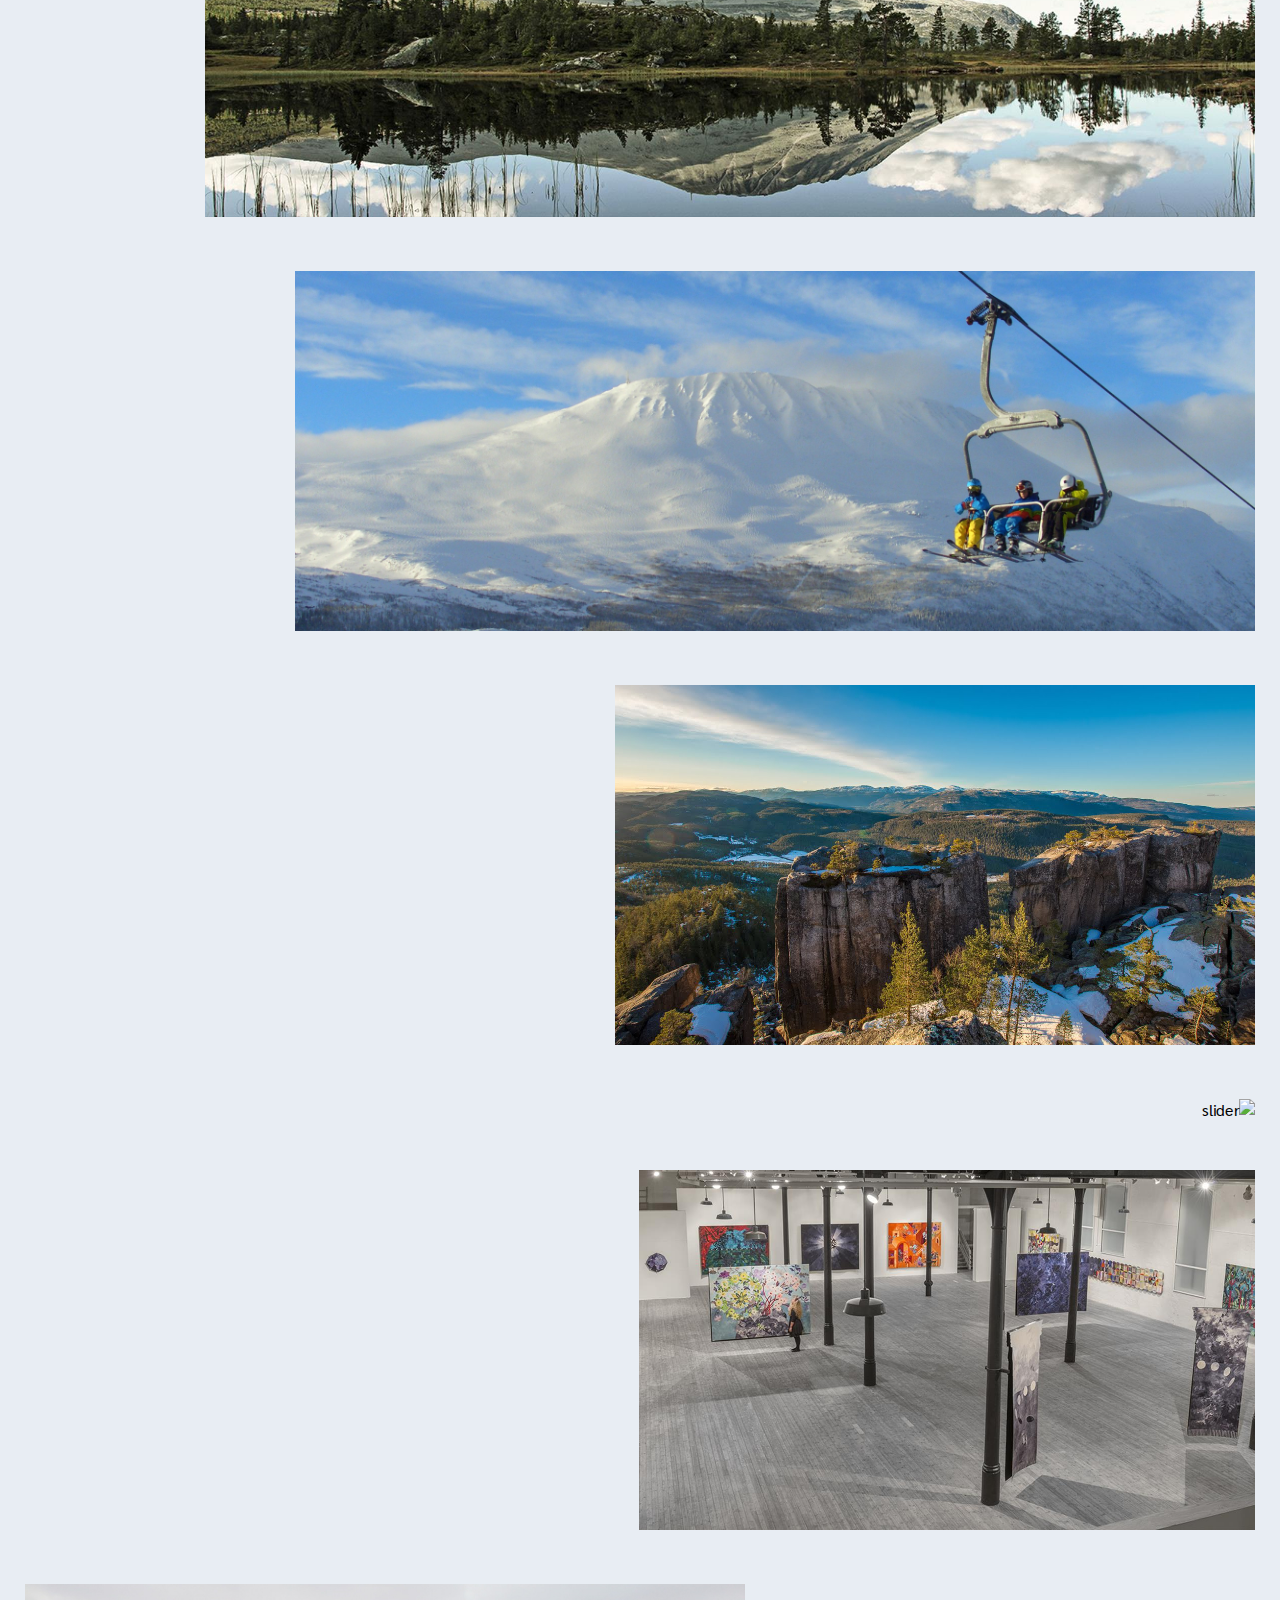
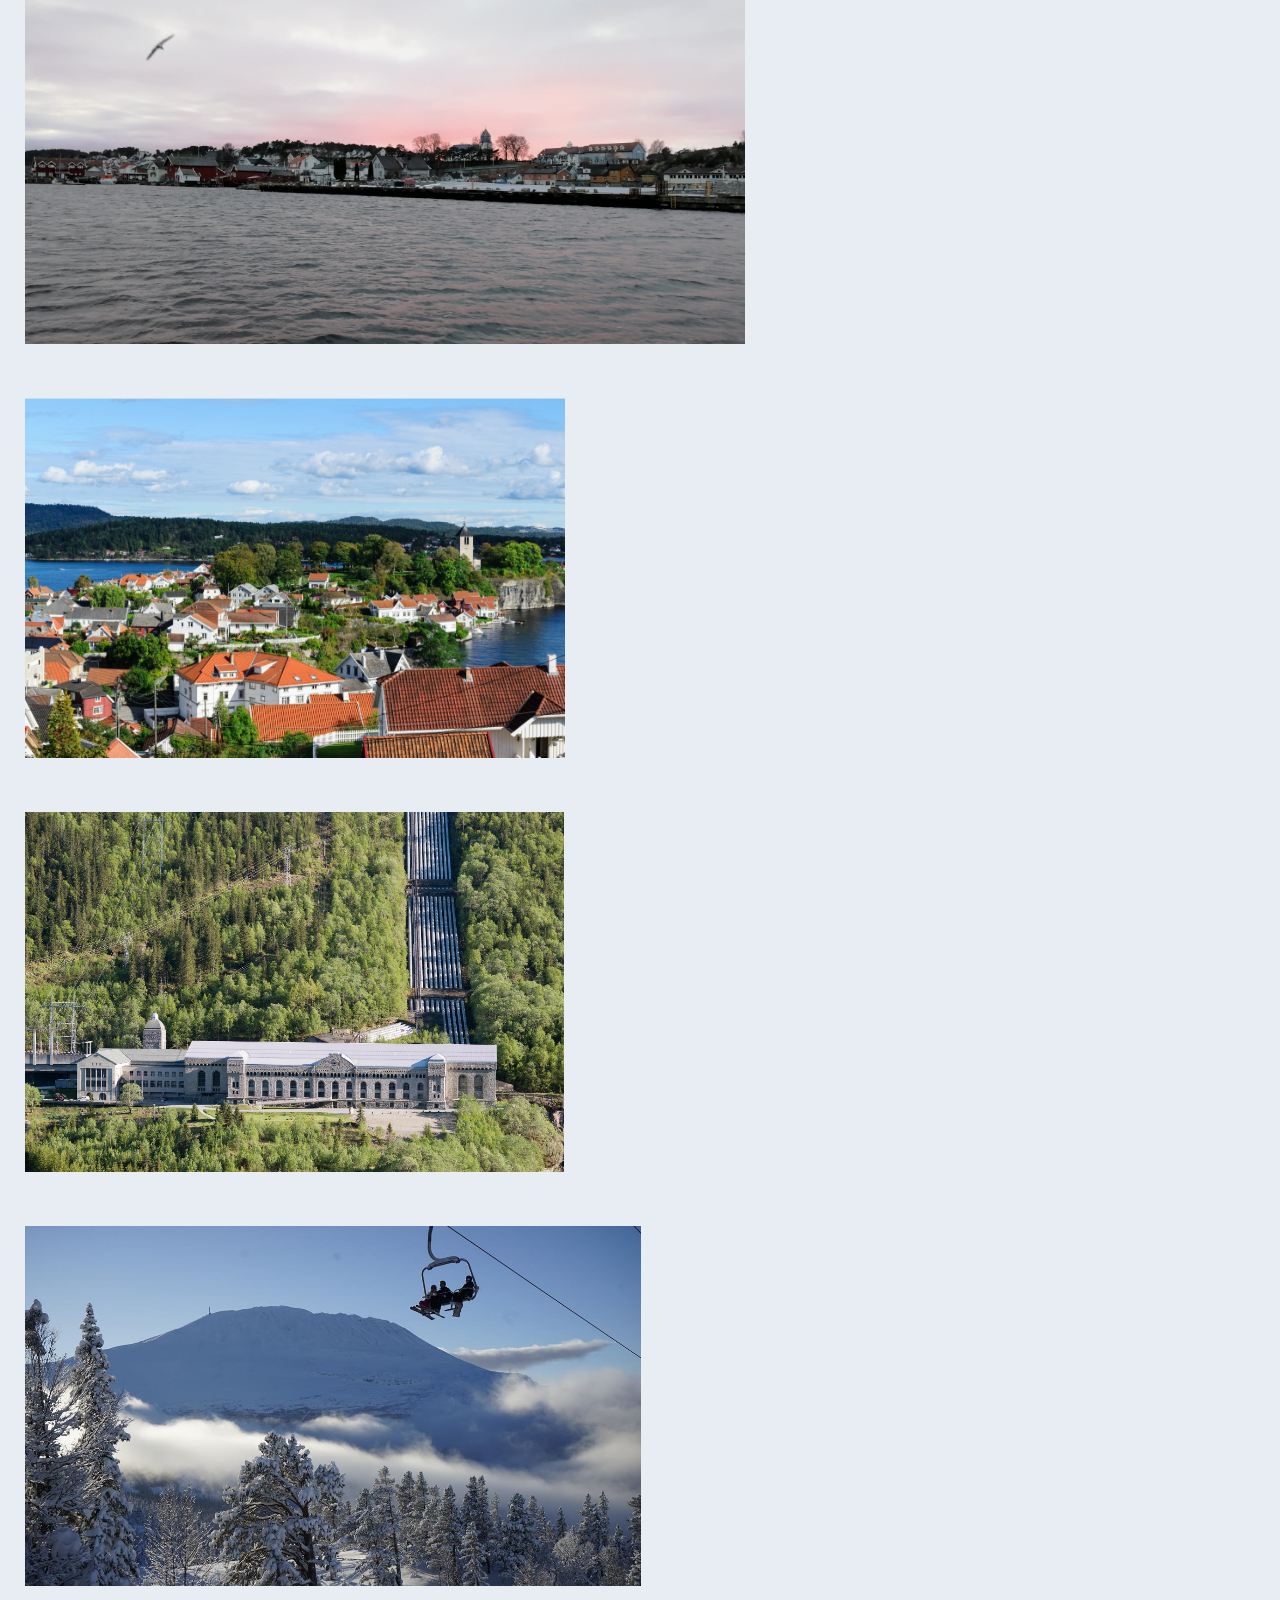
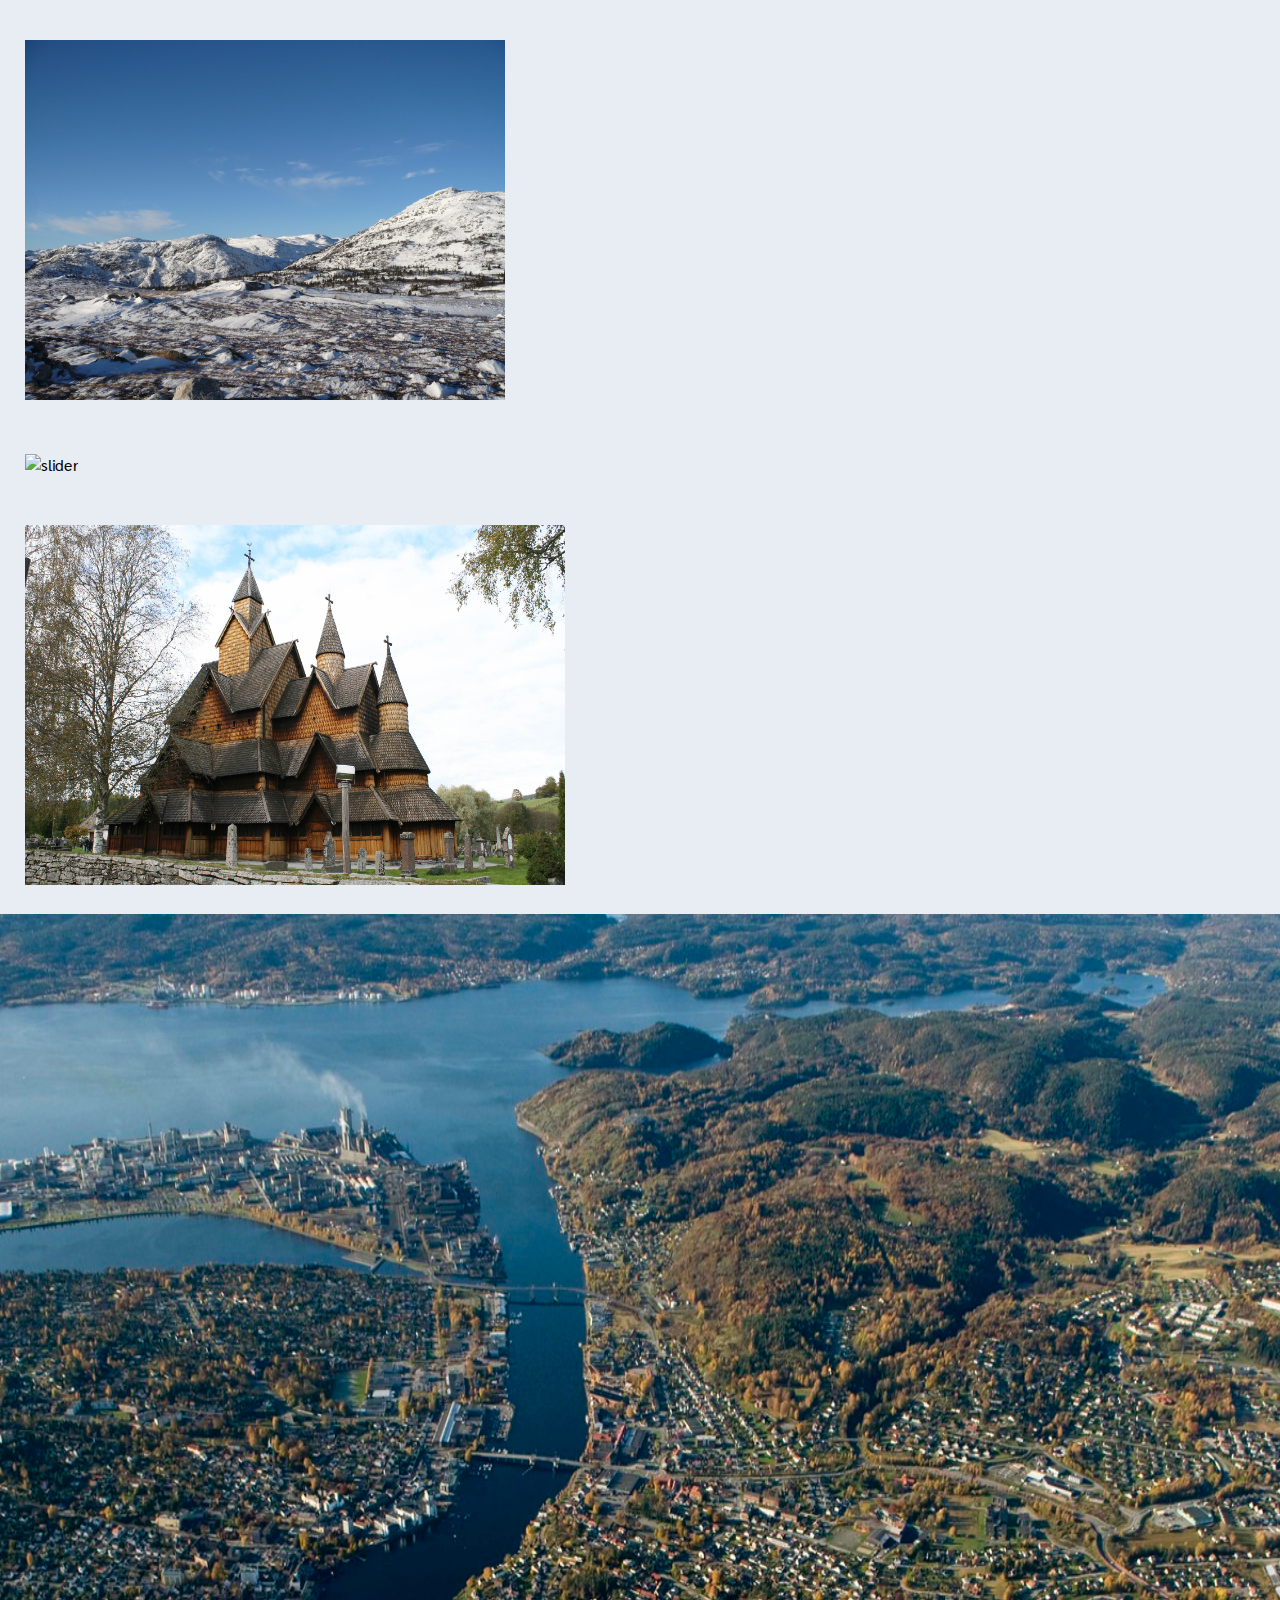
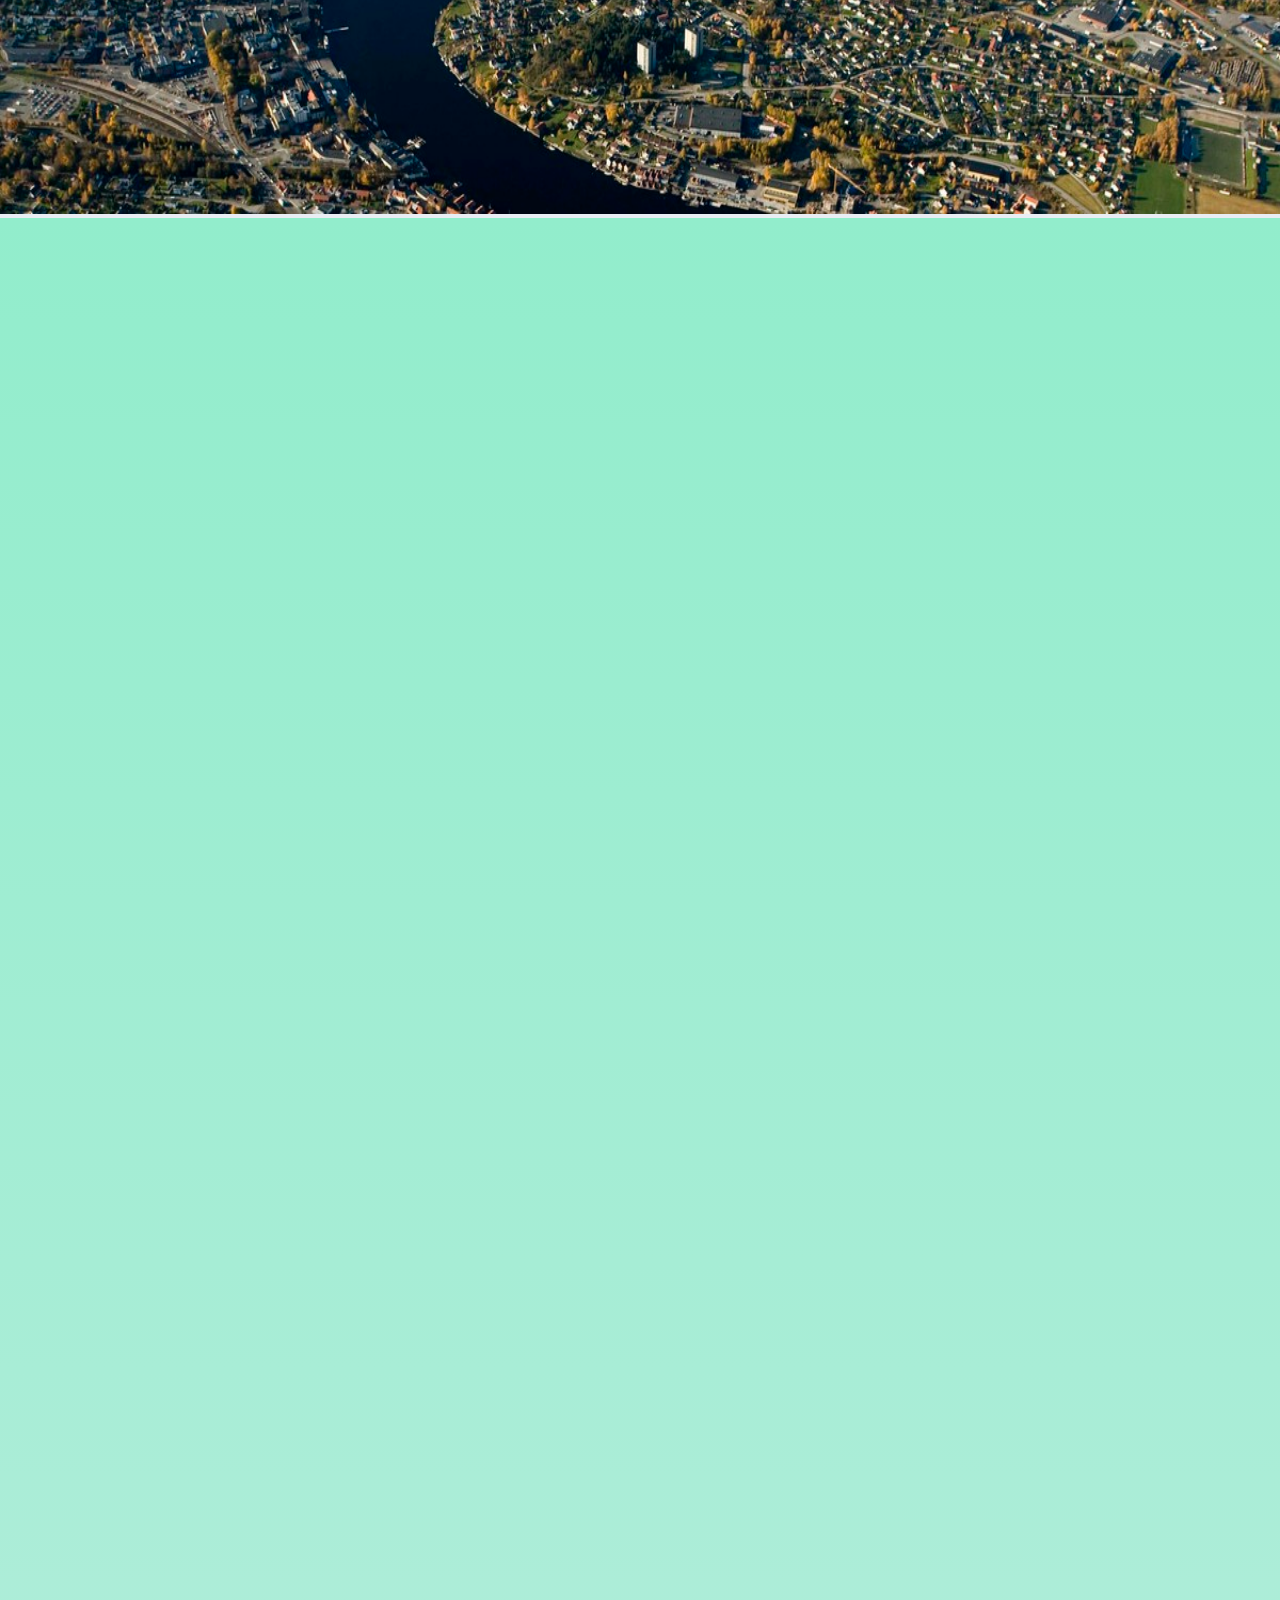
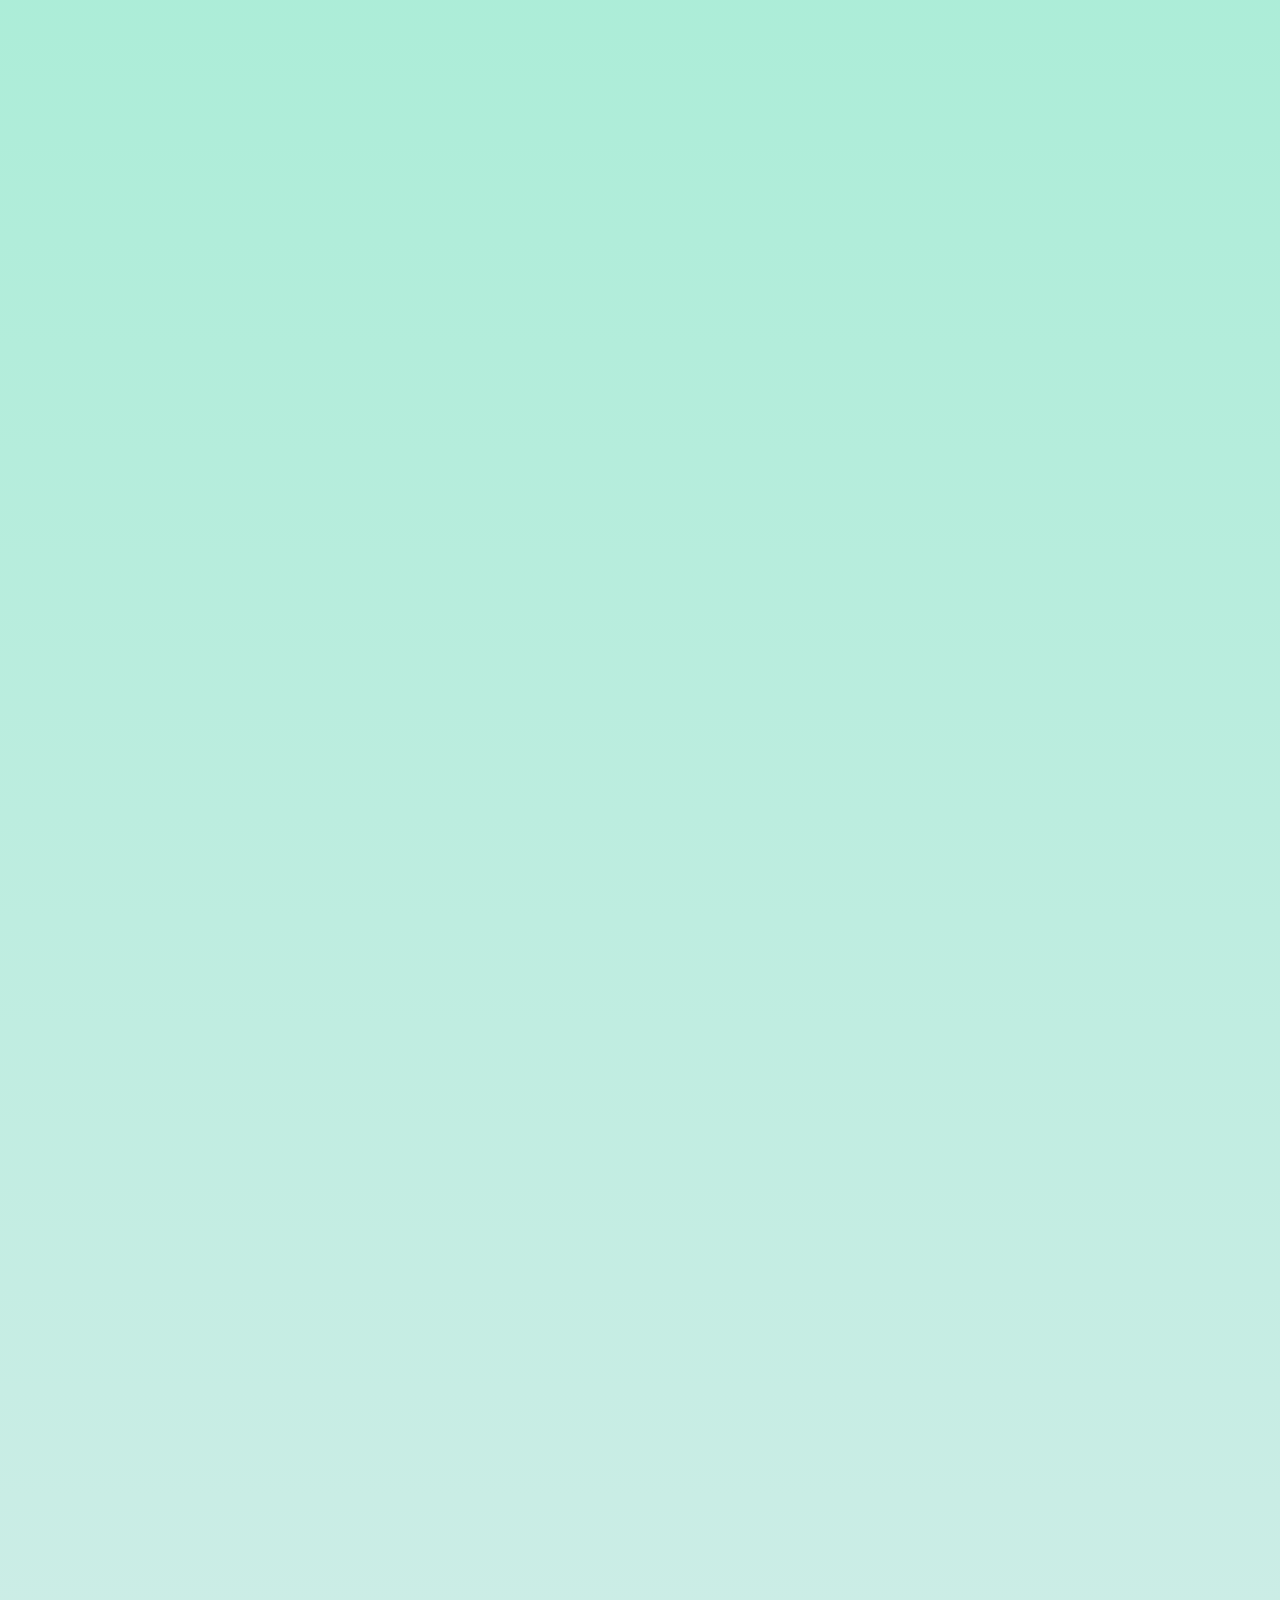
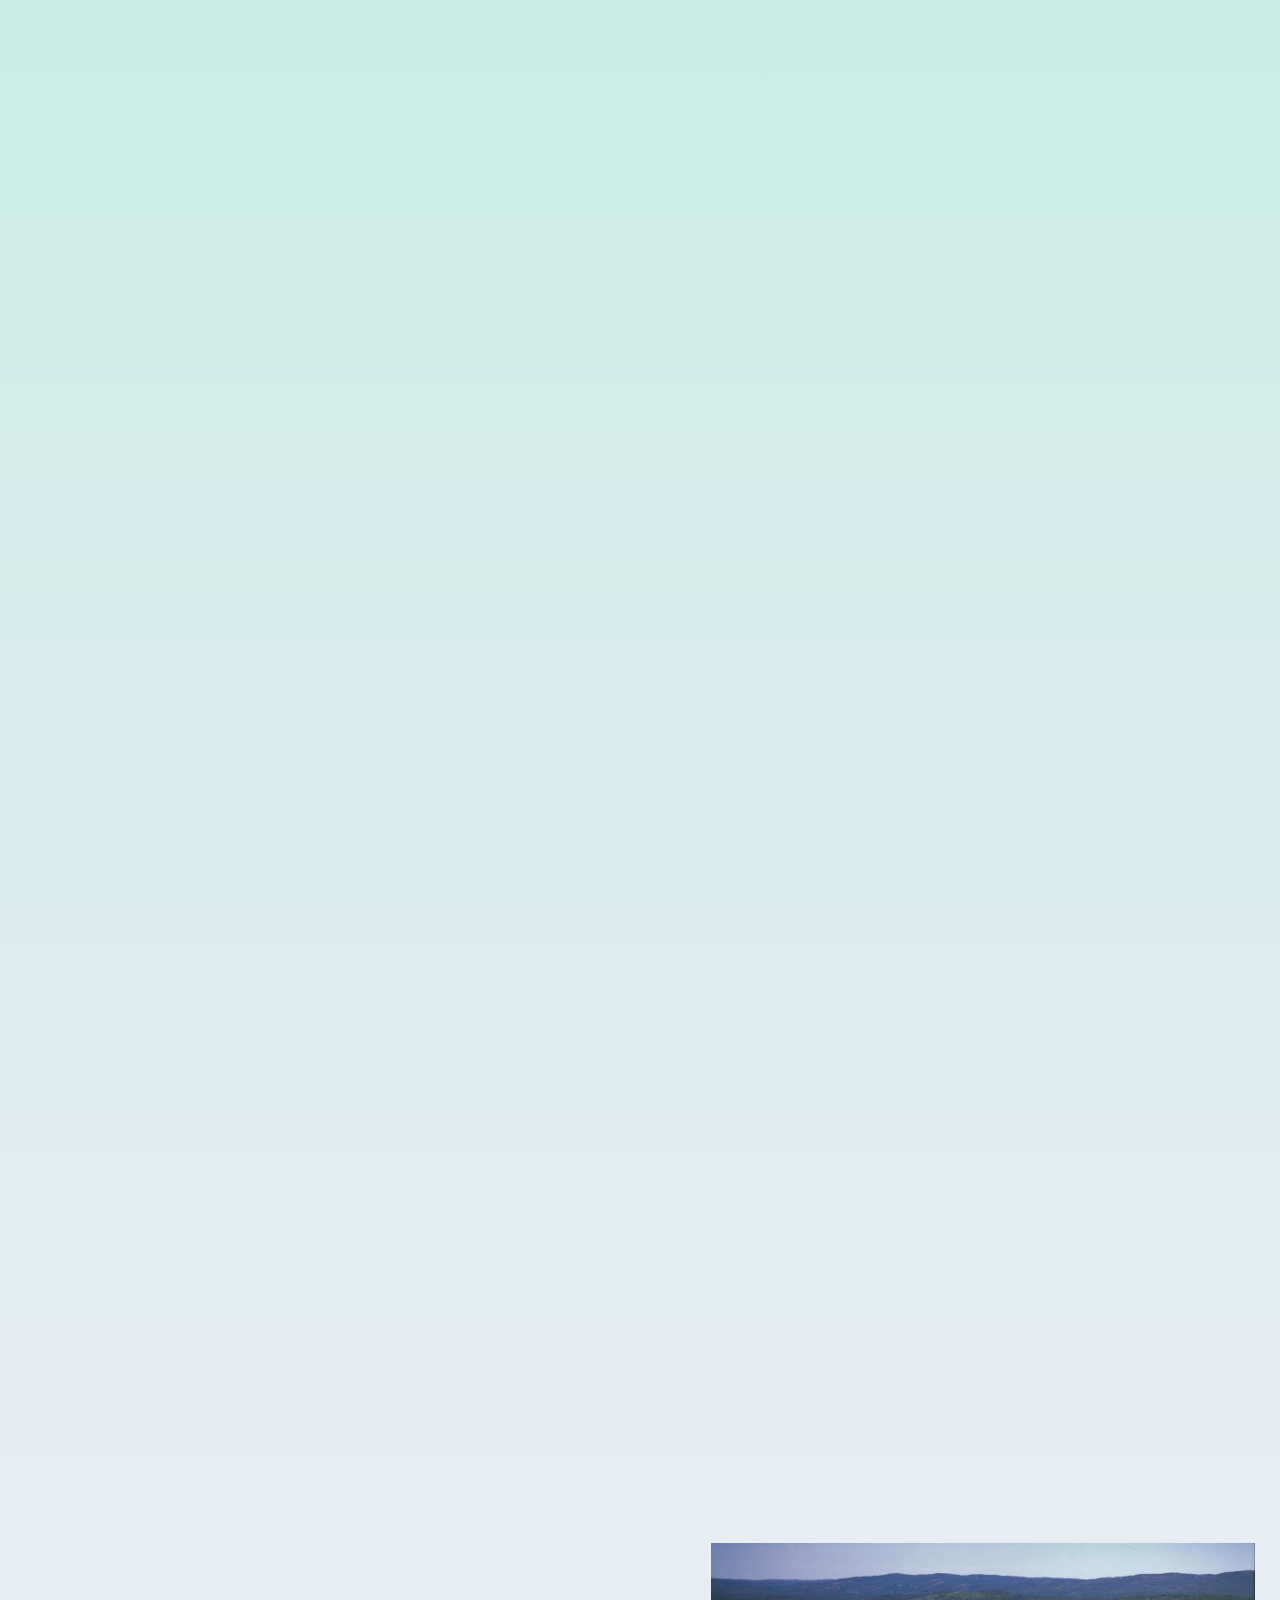
==== commit 84f76883: "VALIDATOR" ====
--- a/main/index.html
+++ b/main/index.html
@@ -10,12 +10,11 @@
 
 
 
-
 <!DOCTYPE html>
-<!DOCTYPE svg PUBLIC "-//W3C//DTD SVG 1.1//EN" "http://www.w3.org/Graphics/SVG/1.1/DTD/svg11.dtd">
-<html lang="en">
+
+<html lang="no">
 <head>
-	<?xml version="1.0" encoding="utf-8"?>
+	<title>Explore Telemark</title>
 	<meta charset="UTF-8">
 	<meta name="viewport" content="width=device-width, initial-scale=1.0">
 	<meta http-equiv="X-UA-Compatible" content="ie=edge">
@@ -29,7 +28,7 @@
 
 
 
-	<title>Explore Telemark</title>
+	
 </head>
 <body onload="firstDraw()">
 
@@ -42,45 +41,43 @@
 	<a id="myCloseBtn" class="closebtn" onclick="closeNav()">&times;</a>
   <div id="myContent" class="overlay-content">
   	<div class="boxes">
-  		<div class="overlay-home">
-  			<a href="landing.html" onclick="closeNav()"><h1>Explore Telemark</h1></a>		
-  		</div>
+  		
   		<div class="overlay-box1">
-  			<a href="#start-bo"><span onclick="closeNav()"><h1>Bø</h1></span></a>
-  			<a href="#sommerland-bo"><span onclick="closeNav()"><p>Sommerland</p></span></a>
-  			<a href="#lifjell-bo"><span onclick="closeNav()"><p>Lifjell</p></span></a>
-  			<a href="#klatreparken-bo"><span onclick="closeNav()"><p>Klatreparken</p></span></a>
-  			<a href="#fjoset/bullinn-bo"><span onclick="closeNav()"><p>Fjoset/Bullinn</p></span></a>
-  			<a href="#overnatting-bo"><span onclick="closeNav()"><p>Overnatting</p></span></a>
-  			<a href="#galleri-bo"><span onclick="closeNav();openModal();currentSlide(10)"><p>Galleri</p></span></a>
+  			<a href="#start-bo"><span class="overlay-head" onclick="closeNav()">Bø</span></a>
+  			<a href="#sommerland-bo"><span class="overlay-p" onclick="closeNav()">Sommerland</span></a>
+  			<a href="#lifjell-bo"><span class="overlay-p" onclick="closeNav()">Lifjell</span></a>
+  			<a href="#klatreparken-bo"><span class="overlay-p" onclick="closeNav()">Klatreparken</span></a>
+  			<a href="#fjoset/bullinn-bo"><span class="overlay-p" onclick="closeNav()">Fjoset/Bullinn</span></a>
+  			<a href="#overnatting-bo"><span class="overlay-p" onclick="closeNav()">Overnatting</span></a>
+  			<a href="#galleri-bo"><span class="overlay-p" onclick="openModal();currentSlide(10)">Galleri</span></a>
   		</div>
   		<div class="overlay-box2">
-  			<a href="#start-pors"><span onclick="closeNav()"><h1>Porsgrunn</h1></span></a>
-  			<a href="#sjofartsmuseum-pors"><span onclick="closeNav()"><p>Sjøfartsmuseum</p></span></a>
-  			<a href="#bratsbergbanen-pors"><span onclick="closeNav()"><p>Bratsbergbanen</p></span></a>
-  			<a href="#porselensmuseet-pors"><span onclick="closeNav()"><p>Porselensmuseet</p></span></a>
-  			<a href="#oyhopping-pors"><span onclick="closeNav()"><p>Øyhopping</p></span></a>
-  			<a href="#overnatting-pors"><span onclick="closeNav()"><p>Overnatting</p></span></a>
-  			<a href="#galleri-pors"><span onclick="closeNav();openModal();currentSlide(5)"><p>Galleri</p></span></a>
+  			<a href="#start-pors"><span class="overlay-head" onclick="closeNav()">Porsgrunn</span></a>
+  			<a href="#sjofartsmuseum-pors"><span class="overlay-p" onclick="closeNav()">Sjøfartsmuseum</span></a>
+  			<a href="#bratsbergbanen-pors"><span class="overlay-p" onclick="closeNav()">Bratsbergbanen</span></a>
+  			<a href="#porselensmuseet-pors"><span class="overlay-p" onclick="closeNav()">Porselensmuseet</span></a>
+  			<a href="#oyhopping-pors"><span class="overlay-p" onclick="closeNav()">Øyhopping</span></a>
+  			<a href="#overnatting-pors"><span class="overlay-p" onclick="closeNav()">Overnatting</span></a>
+  			<a href="#galleri-pors"><span class="overlay-p" onclick="openModal();currentSlide(5)">Galleri</span></a>
   		</div>
   		
   		<div class="overlay-box3">
-  			<a href="#start-noto"><span onclick="closeNav()"><h1>Notodden</h1></span></a>
-  			<a href="#telemarksgalleriet-noto"><span onclick="closeNav()"><p>Telemarksgalleriet</p></span></a>
-  			<a href="#blues-noto"><span onclick="closeNav()"><p>Blueseum</p></span></a>
-  			<a href="#heddal-noto"><span onclick="closeNav()"><p>Heddal Stavkirke</p></span></a>
-  			<a href="#tinfos-noto"><span onclick="closeNav()"><p>Tinfos</p></span></a>
-  			<a href="#overnatting-noto"><span onclick="closeNav()"><p>Overnatting</p></span></a>
-  			<a href="#galleri-noto"><span onclick="closeNav();openModal();currentSlide(7)"><p>Galleri</p></span></a>
+  			<a href="#start-noto"><span class="overlay-head" onclick="closeNav()">Notodden</span></a>
+  			<a href="#telemarksgalleriet-noto"><span class="overlay-p" onclick="closeNav()">Telemarksgalleriet</span></a>
+  			<a href="#blues-noto"><span class="overlay-p" onclick="closeNav()">Blueseum</span></a>
+  			<a href="#heddal-noto"><span class="overlay-p" onclick="closeNav()">Heddal Stavkirke</span></a>
+  			<a href="#tinfos-noto"><span class="overlay-p" onclick="closeNav()">Tinfos</span></a>
+  			<a href="#overnatting-noto"><span class="overlay-p" onclick="closeNav()">Overnatting</span></a>
+  			<a href="#galleri-noto"><span class="overlay-p" onclick="openModal();currentSlide(7)">Galleri</span></a>
   		</div>
   		<div class="overlay-box4">
-  			<a href="#start-tinn"><span onclick="closeNav()"><h1>Tinn</h1></span></a>
-  			<a href="#gausta-tinn"><span onclick="closeNav()"><p>Gaustatoppen</p></span></a>
-  			<a href="#sol-tinn"><span onclick="closeNav()"><p>Solspeil</p></span></a>
-  			<a href="#vemork-tinn"><span onclick="closeNav()"><p>Vemork</p></span></a>
-  			<a href="#museum-tinn"><span onclick="closeNav()"><p>Tinn Museum</p></span></a>
-  			<a href="#overnatting-tinn"><span onclick="closeNav()"><p>Overnatting</p></span></a>
-  			<a href="#galleri-tinn"><span onclick="closeNav();openModal();currentSlide(10)"><p>Galleri</p></span></a>
+  			<a href="#start-tinn"><span class="overlay-head" onclick="closeNav()">Tinn</span></a>
+  			<a href="#gausta-tinn"><span class="overlay-p" onclick="closeNav()">Gaustatoppen</span></a>
+  			<a href="#sol-tinn"><span class="overlay-p" onclick="closeNav()">Solspeil</span></a>
+  			<a href="#vemork-tinn"><span class="overlay-p" onclick="closeNav()">Vemork</span></a>
+  			<a href="#museum-tinn"><span class="overlay-p" onclick="closeNav()">Tinn Museum</span></a>
+  			<a href="#overnatting-tinn"><span class="overlay-p" onclick="closeNav()">Overnatting</span></a>
+  			<a href="#galleri-tinn"><span class="overlay-p" onclick="openModal();currentSlide(10)">Galleri</span></a>
   		</div>
    </div>
   </div>
@@ -92,7 +89,7 @@
 
 
 			<div class="home-button">
-				<a href="landing.html"><img class="home-img" src="./pics/home.png"></a>
+				<a href="landing.html"><img class="home-img" src="./pics/home.png" alt="home-img"></a>
 			</div>
 			<div class="link-home">
 				<a href="#bo">Bø</a>
@@ -107,7 +104,7 @@
 		    	<a href="#tinn">Tinn</a>
 		    </div>
 		    <div class="giga-menu">
-		    	<a><span href="" onclick="openNav()"><p class="menu-button">More</p></span></a>
+		    	<a><span class="menu-button" onclick="openNav()">Meny</span></a>
 		    </div>
 	</div>
 
@@ -115,13 +112,13 @@
 	<!-- Hide div below to prevent having to scroll past all the lines of svg paths -->
 		
 	<div id="bo" class="imgHead">
-		<img src="./pics/bø-header.jpg">
+		<img src="./pics/bø-header.jpg" alt="bø-header">
 
 		<div class="headtext-bo" id="headDrawing1">
 			
 			
 				<svg class="head-svg" version="1.1" xmlns="http://www.w3.org/2000/svg" xmlns:xlink="http://www.w3.org/1999/xlink" x="0px" y="0px" width="750px"
-				 height="450px"viewBox="0 0 351.701 175.51" enable-background="new 0 0 351.701 175.51"
+				 height="450px" viewBox="0 0 351.701 175.51" enable-background="new 0 0 351.701 175.51"
 			 	xml:space="preserve">
 				<g class="lines">
 				<g>
@@ -1231,18 +1228,18 @@
 							</g>
 						</svg>
 						<svg class="pin-3" version="1.1" xmlns="http://www.w3.org/2000/svg" xmlns:xlink="http://www.w3.org/1999/xlink" x="46.6px" y="25px" width="15px" height="15px" viewBox="0 0 243 584" enable-background="new 0 0 243 584" xml:space="preserve" >
-							<g id="Layer_3">
+							<g id="Layer_4">
 								<polyline stroke="#000000" stroke-miterlimit="10" points="0,584 127.5,210.667 74.333,192 	"/>
 							</g>
-							<g id="Layer_2">
+							<g id="Layer_5">
 								<circle fill="#BE1E2D" stroke="#000000" stroke-miterlimit="10" cx="127.5" cy="117.5" r="115.5"/>
 							</g>
 						</svg>
 						<svg class="pin-4" version="1.1" xmlns="http://www.w3.org/2000/svg" xmlns:xlink="http://www.w3.org/1999/xlink" x="47.7px" y="35.4px" width="15px" height="15px" viewBox="0 0 243 584" enable-background="new 0 0 243 584" xml:space="preserve" >
-							<g id="Layer_3">
+							<g id="Layer_6">
 								<polyline stroke="#000000" stroke-miterlimit="10" points="0,584 127.5,210.667 74.333,192 	"/>
 							</g>
-							<g id="Layer_2">
+							<g id="Layer_7">
 								<circle fill="#BE1E2D" stroke="#000000" stroke-miterlimit="10" cx="127.5" cy="117.5" r="115.5"/>
 							</g>
 						</svg>
@@ -1311,72 +1308,72 @@
 
     <div class="mySlides">
       <div class="numbertext">1 / 14</div>
-      <img class="modalSlide" src="pics/slider1.jpg" style="width:100%"alt="slider">
+      <img class="modalSlide" src="pics/slider1.jpg" style="width:100%" alt="slider">
     </div>
 
     <div class="mySlides">
       <div class="numbertext">2 / 14</div>
-      <img class="modalSlide" src="pics/slider2.jpg" style="width:100%"alt="slider">
+      <img class="modalSlide" src="pics/slider2.jpg" style="width:100%" alt="slider">
     </div>
 
     <div class="mySlides">
       <div class="numbertext">3 / 14</div>
-      <img class="modalSlide" src="pics/slider3.jpg" style="width:100%"alt="slider">
+      <img class="modalSlide" src="pics/slider3.jpg" style="width:100%" alt="slider">
     </div>
 
     <div class="mySlides">
       <div class="numbertext">4 / 14</div>
-      <img class="modalSlide" src="pics/slider4.jpg" style="width:100%"alt="slider">
+      <img class="modalSlide" src="pics/slider4.jpg" style="width:100%" alt="slider">
     </div>
 
      <div class="mySlides">
       <div class="numbertext">5 / 14</div>
-      <img class="modalSlide" src="pics/slider5.jpg" style="width:100%"alt="slider">
+      <img class="modalSlide" src="pics/slider5.jpg" style="width:100%" alt="slider">
     </div>
 
      <div class="mySlides">
       <div class="numbertext">6 / 14</div>
-      <img class="modalSlide" src="pics/slider6.jpg" style="width:100%"alt="slider">
+      <img class="modalSlide" src="pics/slider6.jpg" style="width:100%" alt="slider">
     </div>
 
      <div class="mySlides">
       <div class="numbertext">7 / 14</div>
-      <img class="modalSlide" src="pics/slider7.jpg" style="width:100%"alt="slider">
+      <img class="modalSlide" src="pics/slider7.jpg" style="width:100%" alt="slider">
     </div>
 
      <div class="mySlides">
       <div class="numbertext">8 / 14</div>
-      <img class="modalSlide" src="pics/slider8.jpg" style="width:100%"alt="slider">
+      <img class="modalSlide" src="pics/slider8.jpg" style="width:100%" alt="slider">
     </div>
 
      <div class="mySlides">
       <div class="numbertext">9 / 14</div>
-      <img class="modalSlide" src="pics/slider9.jpg" style="width:100%"alt="slider">
+      <img class="modalSlide" src="pics/slider9.jpg" style="width:100%" alt="slider">
     </div>
 
      <div class="mySlides">
       <div class="numbertext">10 / 14</div>
-      <img class="modalSlide" src="pics/slider10.jpg" style="width:100%"alt="slider">
+      <img class="modalSlide" src="pics/slider10.jpg" style="width:100%" alt="slider">
     </div>
 
      <div class="mySlides">
       <div class="numbertext">11 / 14</div>
-      <img class="modalSlide" src="pics/slider11.jpg" style="width:100%"alt="slider">
+      <img class="modalSlide" src="pics/slider11.jpg" style="width:100%" alt="slider">
     </div>
 
      <div class="mySlides">
       <div class="numbertext">12 / 14</div>
-      <img class="modalSlide" src="pics/slider12.jpg" style="width:100%"alt="slider">
+      <img class="modalSlide" src="pics/slider12.jpg" style="width:100%" alt="slider">
     </div>
 
     <div class="mySlides">
       <div class="numbertext">13 / 14</div>
-      <img class="modalSlide" src="pics/slider13.jpg" style="width:100%"alt="slider">
+      <img class="modalSlide" src="pics/slider13.jpg" style="width:100%" alt="slider">
     </div>
 
     <div class="mySlides">
       <div class="numbertext">14 / 14</div>
-      <img class="modalSlide" src="pics/slider14.jpg" style="width:100%"alt="slider">
+      <img class="modalSlide" src="pics/slider14.jpg" style="width:100%" alt="slider">
     </div>
 
     <!-- Next/previous controls -->
@@ -1426,7 +1423,7 @@
     </div>
 
     <div class="columnModal">
-      <img class="thumb cursor" src="pics/slider12.jpg" onclick="currentSlide(12)" alt="Her kan du skrive bilde tekst!"">
+      <img class="thumb cursor" src="pics/slider12.jpg" onclick="currentSlide(12)" alt="Her kan du skrive bilde tekst!">
     </div>
 
     <div class="columnModal">
@@ -1454,7 +1451,7 @@
 		<div class="headtext-porsgrunn" id="headDrawing2">
 
 				<svg class="head-svg" version="1.1" xmlns="http://www.w3.org/2000/svg" xmlns:xlink="http://www.w3.org/1999/xlink" x="0px" y="0px" width="750px"
-				 height="450px"viewBox="0 0 351.701 175.51" enable-background="new 0 0 351.701 175.51"
+				 height="450px" viewBox="0 0 351.701 175.51" enable-background="new 0 0 351.701 175.51"
 				 xml:space="preserve">
 				 <g class="lines">
 								<g >
@@ -1632,7 +1629,7 @@
 										 M336.379,108.521c0.047-2.031-0.405-3.625-1.356-4.781c-0.95-1.156-2.361-1.734-4.232-1.734c-0.959,0-1.8,0.18-2.523,0.539
 										c-0.723,0.359-1.328,0.836-1.815,1.43s-0.865,1.285-1.132,2.074c-0.268,0.789-0.417,1.613-0.448,2.473H336.379z"/>
 								</g>
-								<g class="stroke" id="svg4228" xmlns:svg="http://www.w3.org/2000/svg" xmlns:dc="http://purl.org/dc/elements/1.1/" xmlns:rdf="http://www.w3.org/1999/02/22-rdf-syntax-ns#" xmlns:cc="http://creativecommons.org/ns#">
+								<g class="stroke">
 									<path id="path4884" fill="none" stroke="#010101" stroke-miterlimit="10" d="M69.035,165.365c-0.512-2.33-0.813-4.645-4.406-8.631
 										c-4.271-4.74-9.636-5.575-14.973-5.575h-20.95c-16.441,0-21.716-5.272-21.716-21.716V12.023h62.045h62.044v117.42
 										c0,16.441-5.273,21.716-21.717,21.716H88.414c-5.336,0-10.701,0.835-14.973,5.575C69.849,160.721,69.545,163.034,69.035,165.365"/>
@@ -1897,7 +1894,7 @@
 				<p class="header2">Porsgrunn</p>
 			</div>
 			
-  				<svg class="splitmap" version="1.1" id="Layer_1" xmlns="http://www.w3.org/2000/svg" xmlns:xlink="http://www.w3.org/1999/xlink" x="0px" y="0px"
+  				<svg class="splitmap" version="1.1" id="Layer_15" xmlns="http://www.w3.org/2000/svg" xmlns:xlink="http://www.w3.org/1999/xlink" x="0px" y="0px"
 	 			viewBox="0 0 78.333 78.5" enable-background="new 0 0 78.333 78.5" xml:space="preserve">
 					<g class="lines">
 						<path class="my-path2" d="M37.645,77.953c-1.01-2.082-1.587-4.034-1.284-4.337
@@ -1918,41 +1915,41 @@
 
 						<svg class="pin-5" version="1.1" xmlns="http://www.w3.org/2000/svg" xmlns:xlink="http://www.w3.org/1999/xlink" x="4.9px" y="16.5px" width="18px"
 								 height="18px" viewBox="0 0 243 584" enable-background="new 0 0 243 584" xml:space="preserve">
-							<g id="Layer_3">
+							<g id="Layer_8">
 								<polyline stroke="#000000" stroke-miterlimit="10" points="0,584 127.5,210.667 74.333,192 	"/>
 							</g>
-							<g id="Layer_2">
+							<g id="Layer_9">
 								<circle fill="#BE1E2D" stroke="#000000" stroke-miterlimit="10" cx="127.5" cy="117.5" r="115.5"/>
 							</g>
 						</svg>
 						<svg class="pin-6" version="1.1" xmlns="http://www.w3.org/2000/svg" xmlns:xlink="http://www.w3.org/1999/xlink" x="10px" y="12.5px" width="18px"
 								 height="18px" viewBox="0 0 243 584" enable-background="new 0 0 243 584" xml:space="preserve">
-							<g id="Layer_3">
+							<g id="Layer_10">
 								<polyline stroke="#000000" stroke-miterlimit="10" points="0,584 127.5,210.667 74.333,192 	"/>
 							</g>
-							<g id="Layer_2">
+							<g id="Layer_11">
 								<circle fill="#BE1E2D" stroke="#000000" stroke-miterlimit="10" cx="127.5" cy="117.5" r="115.5"/>
 							</g>
 						</svg>
 						<svg class="pin-7" version="1.1" xmlns="http://www.w3.org/2000/svg" xmlns:xlink="http://www.w3.org/1999/xlink" x="3.5px" y="12.5px" width="18px"
 								 height="18px" viewBox="0 0 243 584" enable-background="new 0 0 243 584" xml:space="preserve">
-							<g id="Layer_3">
+							<g id="Layer_16">
 								<polyline stroke="#000000" stroke-miterlimit="10" points="0,584 127.5,210.667 74.333,192 	"/>
 							</g>
-							<g id="Layer_2">
+							<g id="Layer_17">
 								<circle fill="#BE1E2D" stroke="#000000" stroke-miterlimit="10" cx="127.5" cy="117.5" r="115.5"/>
 							</g>
 						</svg>
 						<svg class="pin-8" version="1.1" xmlns="http://www.w3.org/2000/svg" xmlns:xlink="http://www.w3.org/1999/xlink" x="24.3px" y="52.6px" width="18px"
 								 height="18px" viewBox="0 0 243 584" enable-background="new 0 0 243 584" xml:space="preserve">
-							<g id="Layer_3">
+							<g id="Layer_18">
 								<polyline stroke="#000000" stroke-miterlimit="10" points="0,584 127.5,210.667 74.333,192 	"/>
 							</g>
-							<g id="Layer_2">
+							<g id="Layer_19">
 								<circle fill="#BE1E2D" stroke="#000000" stroke-miterlimit="10" cx="127.5" cy="117.5" r="115.5"/>
 							</g>
 						</svg>
-					</svg>
+					
 
 
  					 </g>
@@ -1975,12 +1972,14 @@
 					<h2 id="porselensmuseet-pors">Porselensmuseet</h2>
 					<p>
 						 I dette museet får du oppleve historien til den 130år gamle porselensfabrikken som ligger i Porsgrunn. I tillegg får du se hvordan fabrikken produserer, former og dekorerer porselen. Over 1000 gjenstander og digitale illustrasjoner viser deg historien og produksjonen til fabrikken. Hver helg og i ferier tilbyr fabrikken egne aktiviteter som er ekstra morsomme for barn. Museet er åpent for gjester hele året.
+					</p>
 				</div>
 				<div class="intro-text-9">
 					<h2 id="oyhopping-pors">Øyhopping</h2>
 					<p>
-						I Langesundsfjorden ligger det flere flotte øyer som absolutt er verdt å ta turen til. Det går ferge fra Brevik Stathelle, Langesund eller Helgeroa. Nærmeste sted fra Porsgrunn sentrum er Brevik som ligger 20 min unna med bil. Her blir du tatt ut til forskjellig øyer vor du kan velge å utforske øyene eller holde deg på båten. Øyhopping tar ganske lang til så man burde sette av en hel dag til dette.
-					</p>
+						I Langesundsfjorden ligger det flere flotte øyer som absolutt er verdt å ta turen til. Det går ferge fra Brevik Stathelle, Langesund eller Helgeroa. Nærmeste sted fra Porsgrunn sentrum er Brevik som ligger 14 km unna med bil. Her blir du tatt ut til forskjellig øyer vor du kan velge å utforske øyene eller holde deg på båten. Øyhopping tar ganske lang til så man burde sette av en hel dag til dette.
+					</p> 
+
 				</div>
 				<div class="intro-text-10">
 					<h2 id="overnatting-pors">Overnatting Porsgrunn</h2>
@@ -1992,6 +1991,7 @@
 			</div>
 
 		</section>
+
 
 
    <div class="slider variable-width" dir="rtl">
@@ -2021,72 +2021,72 @@
 
     <div class="mySlides2">
       <div class="numbertext">1 / 14</div>
-      <img class="modalSlide" src="pics/slider1.jpg" style="width:100%"alt="slider">
+      <img class="modalSlide" src="pics/slider1.jpg" style="width:100%" alt="slider">
     </div>
 
     <div class="mySlides2">
       <div class="numbertext">2 / 14</div>
-      <img class="modalSlide" src="pics/slider2.jpg" style="width:100%"alt="slider">
+      <img class="modalSlide" src="pics/slider2.jpg" style="width:100%" alt="slider">
     </div>
 
     <div class="mySlides2">
       <div class="numbertext">3 / 14</div>
-      <img class="modalSlide" src="pics/slider3.jpg" style="width:100%"alt="slider">
+      <img class="modalSlide" src="pics/slider3.jpg" style="width:100%" alt="slider">
     </div>
 
     <div class="mySlides2">
       <div class="numbertext">4 / 14</div>
-      <img class="modalSlide" src="pics/slider4.jpg" style="width:100%"alt="slider">
+      <img class="modalSlide" src="pics/slider4.jpg" style="width:100%" alt="slider">
     </div>
 
      <div class="mySlides2">
       <div class="numbertext">5 / 14</div>
-      <img class="modalSlide" src="pics/slider5.jpg" style="width:100%"alt="slider">
+      <img class="modalSlide" src="pics/slider5.jpg" style="width:100%" alt="slider">
     </div>
 
      <div class="mySlides2">
       <div class="numbertext">6 / 14</div>
-      <img class="modalSlide" src="pics/slider6.jpg" style="width:100%"alt="slider">
+      <img class="modalSlide" src="pics/slider6.jpg" style="width:100%" alt="slider">
     </div>
 
      <div class="mySlides2">
       <div class="numbertext">7 / 14</div>
-      <img class="modalSlide" src="pics/slider7.jpg" style="width:100%"alt="slider">
+      <img class="modalSlide" src="pics/slider7.jpg" style="width:100%" alt="slider">
     </div>
 
      <div class="mySlides2">
       <div class="numbertext">8 / 14</div>
-      <img class="modalSlide" src="pics/slider8.jpg" style="width:100%"alt="slider">
+      <img class="modalSlide" src="pics/slider8.jpg" style="width:100%" alt="slider">
     </div>
 
      <div class="mySlides2">
       <div class="numbertext">9 / 14</div>
-      <img class="modalSlide" src="pics/slider9.jpg" style="width:100%"alt="slider">
+      <img class="modalSlide" src="pics/slider9.jpg" style="width:100%" alt="slider">
     </div>
 
      <div class="mySlides2">
       <div class="numbertext">10 / 14</div>
-      <img class="modalSlide" src="pics/slider10.jpg" style="width:100%"alt="slider">
+      <img class="modalSlide" src="pics/slider10.jpg" style="width:100%" alt="slider">
     </div>
 
      <div class="mySlides2">
       <div class="numbertext">11 / 14</div>
-      <img class="modalSlide" src="pics/slider11.jpg" style="width:100%"alt="slider">
+      <img class="modalSlide" src="pics/slider11.jpg" style="width:100%" alt="slider">
     </div>
 
      <div class="mySlides2">
       <div class="numbertext">12 / 14</div>
-      <img class="modalSlide" src="pics/slider12.jpg" style="width:100%"alt="slider">
+      <img class="modalSlide" src="pics/slider12.jpg" style="width:100%" alt="slider">
     </div>
 
     <div class="mySlides2">
       <div class="numbertext">13 / 14</div>
-      <img class="modalSlide" src="pics/slider13.jpg" style="width:100%"alt="slider">
+      <img class="modalSlide" src="pics/slider13.jpg" style="width:100%" alt="slider">
     </div>
 
     <div class="mySlides2">
       <div class="numbertext">14 / 14</div>
-      <img class="modalSlide" src="pics/slider14.jpg" style="width:100%"alt="slider">
+      <img class="modalSlide" src="pics/slider14.jpg" style="width:100%" alt="slider">
     </div>
 
     <!-- Next/previous controls -->
@@ -2136,7 +2136,7 @@
     </div>
 
     <div class="columnModal">
-      <img class="thumb" src="pics/slider12.jpg" onclick="currentSlide(12)" alt="Her kan du skrive bilde tekst!"">
+      <img class="thumb" src="pics/slider12.jpg" onclick="currentSlide(12)" alt="Her kan du skrive bilde tekst!">
     </div>
 
     <div class="columnModal">
@@ -2158,12 +2158,12 @@
 </div>
 
 	<div id="notodden" class="imgHead">
-		<img src="./pics/notodden-header.jpg">
+		<img src="./pics/notodden-header.jpg" alt="notodden-header">
 
 		<div class="headtext-notodden" id="headDrawing3">
 
 					<svg class="head-svg" version="1.1" xmlns="http://www.w3.org/2000/svg" xmlns:xlink="http://www.w3.org/1999/xlink" x="0px" y="0px" width="750px"
-					height="450px"viewBox="0 0 351.701 175.51" enable-background="new 0 0 351.701 175.51"
+					height="450px" viewBox="0 0 351.701 175.51" enable-background="new 0 0 351.701 175.51"
 				    xml:space="preserve">
 				    	<g class="lines">
 							<g>
@@ -2383,7 +2383,7 @@
 				<p class="header3">Notodden</p>
 			</div>
 			
-  				<svg class="splitmap" version="1.1" id="Layer_1" xmlns="http://www.w3.org/2000/svg" xmlns:xlink="				http://www.w3.org/1999/xlink" x="0px" y="0px"
+  				<svg class="splitmap" version="1.1" id="Layer_20" xmlns="http://www.w3.org/2000/svg" xmlns:xlink="http://www.w3.org/1999/xlink" x="0px" y="0px"
 					width="146.345px" height="178.169px" viewBox="0 0 146.345 178.169" enable-background="new 0 0 146.345 178.169"
 	 				xml:space="preserve">
 	 				<g class="lines">
@@ -2409,34 +2409,34 @@
 						c-0.238,1.684-1.072,2.46-2.868,2.67C81.536,171.657,80.867,171.109,79.867,168.343z"/>
 						
 						<svg class="pin-9" version="1.1" xmlns="http://www.w3.org/2000/svg" xmlns:xlink="http://www.w3.org/1999/xlink" x="94.3px" y="90.8px" width="40px" height="40px" viewBox="0 0 243 584" enable-background="new 0 0 243 584" xml:space="preserve" >
-							<g id="Layer_3">
+							<g id="Layer_21">
 								<polyline stroke="#000000" stroke-miterlimit="10" points="0,584 127.5,210.667 74.333,192 	"/>
 							</g>
-							<g id="Layer_2">
+							<g id="Layer_22">
 								<circle fill="#BE1E2D" stroke="#000000" stroke-miterlimit="10" cx="127.5" cy="117.5" r="115.5"/>
 							</g>
 						</svg>
 						<svg class="pin-10" version="1.1" xmlns="http://www.w3.org/2000/svg" xmlns:xlink="http://www.w3.org/1999/xlink" x="86.9px" y="105.6px" width="40px" height="40px" viewBox="0 0 243 584" enable-background="new 0 0 243 584" xml:space="preserve" >
-							<g id="Layer_3">
+							<g id="Layer_23">
 								<polyline stroke="#000000" stroke-miterlimit="10" points="0,584 127.5,210.667 74.333,192 	"/>
 							</g>
-							<g id="Layer_2">
+							<g id="Layer_24">
 								<circle fill="#BE1E2D" stroke="#000000" stroke-miterlimit="10" cx="127.5" cy="117.5" r="115.5"/>
 							</g>
 						</svg>
-						<svg class="pin-11" class="pin" version="1.1" xmlns="http://www.w3.org/2000/svg" xmlns:xlink="http://www.w3.org/1999/xlink" x="70.7px" y="93.4px" width="40px" height="40px" viewBox="0 0 243 584" enable-background="new 0 0 243 584" xml:space="preserve">
-							<g class="Layer_3">
+						<svg class="pin-11" version="1.1" xmlns="http://www.w3.org/2000/svg" xmlns:xlink="http://www.w3.org/1999/xlink" x="70.7px" y="93.4px" width="40px" height="40px" viewBox="0 0 243 584" enable-background="new 0 0 243 584" xml:space="preserve">
+							<g class="Layer_25">
 								<polyline stroke="#000000" stroke-miterlimit="10" points="0, 584 127.5, 210.667 74.333, 192"/>
 							</g>
-							<g class="Layer_2">
+							<g class="Layer_26">
 								<circle fill="#BE1E2D" stroke="#000000" stroke-miterlimit="10" cx="150.5" cy="117.5" r="115.5"/>
 							</g>
 						</svg>
 						<svg class="pin-12" version="1.1" xmlns="http://www.w3.org/2000/svg" xmlns:xlink="http://www.w3.org/1999/xlink" x="88.9px" y="97.6px" width="40px" height="40px" viewBox="0 0 243 584" enable-background="new 0 0 243 584" xml:space="preserve" >
-							<g id="Layer_3">
+							<g id="Layer_27">
 								<polyline stroke="#000000" stroke-miterlimit="10" points="0,584 127.5,210.667 74.333,192 	"/>
 							</g>
-							<g id="Layer_2">
+							<g id="Layer_28">
 								<circle fill="#BE1E2D" stroke="#000000" stroke-miterlimit="10" cx="127.5" cy="117.5" r="115.5"/>
 							</g>
 						</svg>
@@ -2509,72 +2509,72 @@
 
     <div class="mySlides3">
       <div class="numbertext">1 / 14</div>
-      <img class="modalSlide" src="pics/slider1.jpg" style="width:100%"alt="slider">
+      <img class="modalSlide" src="pics/slider1.jpg" style="width:100%" alt="slider">
     </div>
 
     <div class="mySlides3">
       <div class="numbertext">2 / 14</div>
-      <img class="modalSlide" src="pics/slider2.jpg" style="width:100%"alt="slider">
+      <img class="modalSlide" src="pics/slider2.jpg" style="width:100%" alt="slider">
     </div>
 
     <div class="mySlides3">
       <div class="numbertext">3 / 14</div>
-      <img class="modalSlide" src="pics/slider3.jpg" style="width:100%"alt="slider">
+      <img class="modalSlide" src="pics/slider3.jpg" style="width:100%" alt="slider">
     </div>
 
     <div class="mySlides3">
       <div class="numbertext">4 / 14</div>
-      <img class="modalSlide" src="pics/slider4.jpg" style="width:100%"alt="slider">
+      <img class="modalSlide" src="pics/slider4.jpg" style="width:100%" alt="slider">
     </div>
 
      <div class="mySlides3">
       <div class="numbertext">5 / 14</div>
-      <img class="modalSlide" src="pics/slider5.jpg" style="width:100%"alt="slider">
+      <img class="modalSlide" src="pics/slider5.jpg" style="width:100%" alt="slider">
     </div>
 
      <div class="mySlides3">
       <div class="numbertext">6 / 14</div>
-      <img class="modalSlide" src="pics/slider6.jpg" style="width:100%"alt="slider">
+      <img class="modalSlide" src="pics/slider6.jpg" style="width:100%" alt="slider">
     </div>
 
      <div class="mySlides3">
       <div class="numbertext">7 / 14</div>
-      <img class="modalSlide" src="pics/slider7.jpg" style="width:100%"alt="slider">
+      <img class="modalSlide" src="pics/slider7.jpg" style="width:100%" alt="slider">
     </div>
 
      <div class="mySlides3">
       <div class="numbertext">8 / 14</div>
-      <img class="modalSlide" src="pics/slider8.jpg" style="width:100%"alt="slider">
+      <img class="modalSlide" src="pics/slider8.jpg" style="width:100%" alt="slider">
     </div>
 
      <div class="mySlides3">
       <div class="numbertext">9 / 14</div>
-      <img class="modalSlide" src="pics/slider9.jpg" style="width:100%"alt="slider">
+      <img class="modalSlide" src="pics/slider9.jpg" style="width:100%" alt="slider">
     </div>
 
      <div class="mySlides3">
       <div class="numbertext">10 / 14</div>
-      <img class="modalSlide" src="pics/slider10.jpg" style="width:100%"alt="slider">
+      <img class="modalSlide" src="pics/slider10.jpg" style="width:100%" alt="slider">
     </div>
 
      <div class="mySlides3">
       <div class="numbertext">11 / 14</div>
-      <img class="modalSlide" src="pics/slider11.jpg" style="width:100%"alt="slider">
+      <img class="modalSlide" src="pics/slider11.jpg" style="width:100%" alt="slider">
     </div>
 
      <div class="mySlides3">
       <div class="numbertext">12 / 14</div>
-      <img class="modalSlide" src="pics/slider12.jpg" style="width:100%"alt="slider">
+      <img class="modalSlide" src="pics/slider12.jpg" style="width:100%" alt="slider">
     </div>
 
     <div class="mySlides3">
       <div class="numbertext">13 / 14</div>
-      <img class="modalSlide" src="pics/slider13.jpg" style="width:100%"alt="slider">
+      <img class="modalSlide" src="pics/slider13.jpg" style="width:100%" alt="slider">
     </div>
 
     <div class="mySlides3">
       <div class="numbertext">14 / 14</div>
-      <img class="modalSlide" src="pics/slider14.jpg" style="width:100%"alt="slider">
+      <img class="modalSlide" src="pics/slider14.jpg" style="width:100%" alt="slider">
     </div>
 
     <!-- Next/previous controls -->
@@ -2647,12 +2647,12 @@
 
 
 <div id="tinn" class="imgHead">
-		<img src="./pics/tinn-header.jpg">
+		<img src="./pics/tinn-header.jpg" alt="tinn-header">
 
 		<div class="headtext-tinn" id="headDrawing4">
 
 			<svg class="head-svg" version="1.1" xmlns="http://www.w3.org/2000/svg" xmlns:xlink="http://www.w3.org/1999/xlink" x="0px" y="0px" width="750px"
-					height="450px"viewBox="0 0 351.701 175.51" enable-background="new 0 0 351.701 175.51"
+					height="450px" viewBox="0 0 351.701 175.51" enable-background="new 0 0 351.701 175.51"
 	 				xml:space="preserve">
 	 					<g class="lines">
 									<g class="stroke">
@@ -2818,7 +2818,7 @@
 								<p class="header4">Tinn</p>
 							</div>
 							
-				  				<svg class="splitmap" version="1.1" id="Layer_1" xmlns="http://www.w3.org/2000/svg" xmlns:xlink="http://www.w3.org/1999/xlink" x="0px" y="0px"
+				  				<svg class="splitmap" version="1.1" id="Layer_29" xmlns="http://www.w3.org/2000/svg" xmlns:xlink="http://www.w3.org/1999/xlink" x="0px" y="0px"
 						 		width="264.542px" height="197.887px" viewBox="0 0 264.542 197.887" enable-background="new 0 0 264.542 197.887"
 						 		xml:space="preserve">
 								 <g class="lines">
@@ -2844,42 +2844,43 @@
 										c-2.738,4.688-3.124,4.967-6.106,4.407c-3.078-0.577-3.206-0.462-3.87,3.465l-0.686,4.062l-4.27-0.585
 										c-4.146-0.568-4.287-0.496-4.893,2.53c-0.521,2.611-1.071,3.105-3.397,3.052C227.01,193.789,224.805,193.374,223.636,192.902z"/>
 										<svg class="pin-13" version="1.1" xmlns="http://www.w3.org/2000/svg" xmlns:xlink="http://www.w3.org/1999/xlink" x="129.7px" y="93.4px" width="60px" height="60px" viewBox="0 0 243 584" enable-background="new 0 0 243 584" xml:space="preserve">
-											<g class="Layer_3">
+											<g class="Layer_30">
 												<polyline stroke="#000000" stroke-miterlimit="10" points="0, 584 127.5, 210.667 74.333, 192"/>
 											</g>
-											<g class="Layer_2">
+											<g class="Layer_31">
 												<circle fill="#BE1E2D" stroke="#000000" stroke-miterlimit="10" cx="150.5" cy="117.5" r="115.5"/>
 											</g>
 										</svg>
 										<svg class="pin-14" version="1.1" xmlns="http://www.w3.org/2000/svg" xmlns:xlink="http://www.w3.org/1999/xlink" x="120.7px" y="77.6px" width="60px" height="60px" viewBox="0 0 243 584" enable-background="new 0 0 243 584" xml:space="preserve" >
-											<g id="Layer_3">
+											<g id="Layer_37">
 												<polyline stroke="#000000" stroke-miterlimit="10" points="0,584 127.5,210.667 74.333,192 	"/>
 											</g>
-											<g id="Layer_2">
+											<g id="Layer_32">
 												<circle fill="#BE1E2D" stroke="#000000" stroke-miterlimit="10" cx="127.5" cy="117.5" r="115.5"/>
 											</g>
 										</svg>
 										<svg class="pin-15" version="1.1" xmlns="http://www.w3.org/2000/svg" xmlns:xlink="http://www.w3.org/1999/xlink" x="97.9px" y="77.6px" width="60px" height="60px" viewBox="0 0 243 584" enable-background="new 0 0 243 584" xml:space="preserve" >
-											<g id="Layer_3">
+											<g id="Layer_33">
 												<polyline stroke="#000000" stroke-miterlimit="10" points="0,584 127.5,210.667 74.333,192 	"/>
 											</g>
-											<g id="Layer_2">
+											<g id="Layer_34">
 												<circle fill="#BE1E2D" stroke="#000000" stroke-miterlimit="10" cx="127.5" cy="117.5" r="115.5"/>
 											</g>
 										</svg>	
 										<svg class="pin-16" version="1.1" xmlns="http://www.w3.org/2000/svg" xmlns:xlink="http://www.w3.org/1999/xlink" x="129.9px" y="75.6px" width="60px" height="60px" viewBox="0 0 243 584" enable-background="new 0 0 243 584" xml:space="preserve" >
-											<g id="Layer_3">
+											<g id="Layer_36">
 												<polyline stroke="#000000" stroke-miterlimit="10" points="0,584 127.5,210.667 74.333,192 	"/>
 											</g>
-											<g id="Layer_2">
+											<g id="Layer_38">
 												<circle fill="#BE1E2D" stroke="#000000" stroke-miterlimit="10" cx="127.5" cy="117.5" r="115.5"/>
 											</g>
 										</svg>
-									</svg>
+									
 
 
  					 </g>
 				</svg>
+
 			</div>
 			<div id="start-tinn" class="about-pages">
 				<div class="intro-text-16">
@@ -2944,72 +2945,72 @@
 
     <div class="mySlides4">
       <div class="numbertext">1 / 14</div>
-      <img class="modalSlide" src="pics/slider1.jpg" style="width:100%"alt="slider">
+      <img class="modalSlide" src="pics/slider1.jpg" style="width:100%" alt="slider">
     </div>
 
     <div class="mySlides4">
       <div class="numbertext">2 / 14</div>
-      <img class="modalSlide" src="pics/slider2.jpg" style="width:100%"alt="slider">
+      <img class="modalSlide" src="pics/slider2.jpg" style="width:100%" alt="slider">
     </div>
 
     <div class="mySlides4">
       <div class="numbertext">3 / 14</div>
-      <img class="modalSlide" src="pics/slider3.jpg" style="width:100%"alt="slider">
+      <img class="modalSlide" src="pics/slider3.jpg" style="width:100%" alt="slider">
     </div>
 
     <div class="mySlides4">
       <div class="numbertext">4 / 14</div>
-      <img class="modalSlide" src="pics/slider4.jpg" style="width:100%"alt="slider">
+      <img class="modalSlide" src="pics/slider4.jpg" style="width:100%" alt="slider">
     </div>
 
      <div class="mySlides4">
       <div class="numbertext">5 / 14</div>
-      <img class="modalSlide" src="pics/slider5.jpg" style="width:100%"alt="slider">
+      <img class="modalSlide" src="pics/slider5.jpg" style="width:100%" alt="slider">
     </div>
 
      <div class="mySlides4">
       <div class="numbertext">6 / 14</div>
-      <img class="modalSlide" src="pics/slider6.jpg" style="width:100%"alt="slider">
+      <img class="modalSlide" src="pics/slider6.jpg" style="width:100%" alt="slider">
     </div>
 
      <div class="mySlides4">
       <div class="numbertext">7 / 14</div>
-      <img class="modalSlide" src="pics/slider7.jpg" style="width:100%"alt="slider">
+      <img class="modalSlide" src="pics/slider7.jpg" style="width:100%" alt="slider">
     </div>
 
      <div class="mySlides4">
       <div class="numbertext">8 / 14</div>
-      <img class="modalSlide" src="pics/slider8.jpg" style="width:100%"alt="slider">
+      <img class="modalSlide" src="pics/slider8.jpg" style="width:100%" alt="slider">
     </div>
 
      <div class="mySlides4">
       <div class="numbertext">9 / 14</div>
-      <img class="modalSlide" src="pics/slider9.jpg" style="width:100%"alt="slider">
+      <img class="modalSlide" src="pics/slider9.jpg" style="width:100%" alt="slider">
     </div>
 
      <div class="mySlides4">
       <div class="numbertext">10 / 14</div>
-      <img class="modalSlide" src="pics/slider10.jpg" style="width:100%"alt="slider">
+      <img class="modalSlide" src="pics/slider10.jpg" style="width:100%" alt="slider">
     </div>
 
      <div class="mySlides4">
       <div class="numbertext">11 / 14</div>
-      <img class="modalSlide" src="pics/slider11.jpg" style="width:100%"alt="slider">
+      <img class="modalSlide" src="pics/slider11.jpg" style="width:100%" alt="slider">
     </div>
 
      <div class="mySlides4">
       <div class="numbertext">12 / 14</div>
-      <img class="modalSlide" src="pics/slider12.jpg" style="width:100%"alt="slider">
+      <img class="modalSlide" src="pics/slider12.jpg" style="width:100%" alt="slider">
     </div>
 
     <div class="mySlides4">
       <div class="numbertext">13 / 14</div>
-      <img class="modalSlide" src="pics/slider13.jpg" style="width:100%"alt="slider">
+      <img class="modalSlide" src="pics/slider13.jpg" style="width:100%" alt="slider">
     </div>
 
     <div class="mySlides4">
       <div class="numbertext">14 / 14</div>
-      <img class="modalSlide" src="pics/slider14.jpg" style="width:100%"alt="slider">
+      <img class="modalSlide" src="pics/slider14.jpg" style="width:100%" alt="slider">
     </div>
 
     <!-- Next/previous controls -->
@@ -3059,7 +3060,7 @@
     </div>
 
     <div class="columnModal">
-      <img class="thumb" src="pics/slider12.jpg" onclick="currentSlide(12)" alt="Her kan du skrive bilde tekst!"">
+      <img class="thumb" src="pics/slider12.jpg" onclick="currentSlide(12)" alt="Her kan du skrive bilde tekst!">
     </div>
 
     <div class="columnModal">
@@ -3083,11 +3084,11 @@
 	<footer>
 		<div class="footerparts">
 			<div class="footerleft">
-				<p> <img src="pics/thepin.png"> &nbsp; &nbsp; Piratveien 34 - Kjuttaviga, Norge </p>
+				<p> <img src="pics/thepin.png" alt="thepine"> &nbsp; &nbsp; Piratveien 34 - Kjuttaviga, Norge </p>
 				<br>
-				<p> <img src="pics/thephone.png"> &nbsp; &nbsp; +47 123 45 678 </p>
+				<p> <img src="pics/thephone.png" alt="thephone"> &nbsp; &nbsp; +47 123 45 678 </p>
 				<br>
-				<p> <img src="pics/themail.png"> &nbsp; &nbsp; kontakt@vårepost.com
+				<p> <img src="pics/themail.png" alt="themail"> &nbsp; &nbsp; kontakt@vårepost.com</p>
 		</div>
 			<div class="footerright">
 				<h2 class="footerhead">Om oss</h2>
@@ -3104,7 +3105,7 @@
 	<script src="./scripts/main.js"></script>
 	
 
-	
+	</div>
 
 </body>
 </html>
--- a/main/styles/main.css
+++ b/main/styles/main.css
@@ -42,10 +42,7 @@
   transition: 0.5s all ease-in-out;
 }	
 
-.overlay h1 {
-  color: #818181;
-  margin-top: ;
-}
+
 
 .overlay a{
 	color: #818181;
@@ -54,7 +51,7 @@
 
 }
 
-.overlay p:hover, h1:hover, .closebtn:hover{
+.overlay-head:hover, .overlay-p:hover, .closebtn:hover{
 	color: white;
 	transition: 0.2s;
 }
@@ -73,14 +70,6 @@
 	
 }
 
-.overlay-home{
-	display: flex;
-	width: 100%;
-	height: 10vh;
-	color: grey;
-	justify-content: center;
-	
-}
 
 .overlay-box1,.overlay-box2, .overlay-box3, .overlay-box4{
 	display: flex;
@@ -89,25 +78,43 @@
 	width: 50%;
 	height: 40vh;
 	color: grey;
+	margin-top: 10vh;
 }
 
 .overlay-box1{
-	margin-left: 5%;	
+	position: absolute;
+	margin-left: 5%;
+	margin-top: 13vh;	
 }
 .overlay-box2{
-	float: right;
-	margin-top: -40vh;
-	margin-right: 5%;
+	position: absolute;
+	margin-top: 55vh;
+	margin-left: 5%;
+
 }
 .overlay-box3{
-	margin-left: 5%;
-	margin-top: 5vh;	
+	position: absolute;
+	margin-left: 40%;
+	margin-top: 13vh;	
 }
 .overlay-box4{
-	float: right;
-	margin-top: -40vh;
-	margin-right: 5%;
-}
+	position: absolute;
+	margin-top: 53vh;
+	margin-left: 40%;
+}
+
+.overlay-head{
+	color: #818181;
+  	font-size: 2.5vw;
+}
+
+.overlay-p{
+	line-height: 5vh;
+	font-size: 1vw;
+}
+
+
+
 /* Header */
 #header{
 	display: flex;
@@ -156,6 +163,7 @@
 span{
 	margin: 0;
 	padding: 0;
+
 }
 
 /* Banner */
@@ -188,7 +196,7 @@
 }
 .headtext-tinn{
   position: absolute;
-  top: 2120%;
+  top: 2130%;
   left: 50%;
   transform: translate(-50%, -50%); 
 }
@@ -363,6 +371,23 @@
 .about-pages div> h2{
 	font-size: 2.7vw;
 	color: black;
+	margin-bottom: -30%;
+}
+
+#klatreparken-bo{
+	margin-bottom: -10%;
+}
+
+#bratsbergbanen-pors, #oyhopping-pors, #telemarksgalleriet-notoe, #overnatting-noto, #overnatting-tinn{
+	margin-bottom: -20%;
+}
+
+#sjofartsmuseum-pors, #porselensmuseet-pors, #heddal-noto, #tinfos-noto, #sol-tinn, #vemork-tinn{
+	margin-bottom: -25%;
+}
+
+#overnatting-pors, #museum-tinn{
+	margin-bottom: -35%;
 }
 
 .intro-text-1,		.intro-text-2, 	.intro-text-3, 	.intro-text-4,	.intro-text-5, 
@@ -416,6 +441,10 @@
 
 .footerright{
 	width: 30%;	
+	color: white;
+}
+
+h2.footerhead{
 	color: white;
 }
 
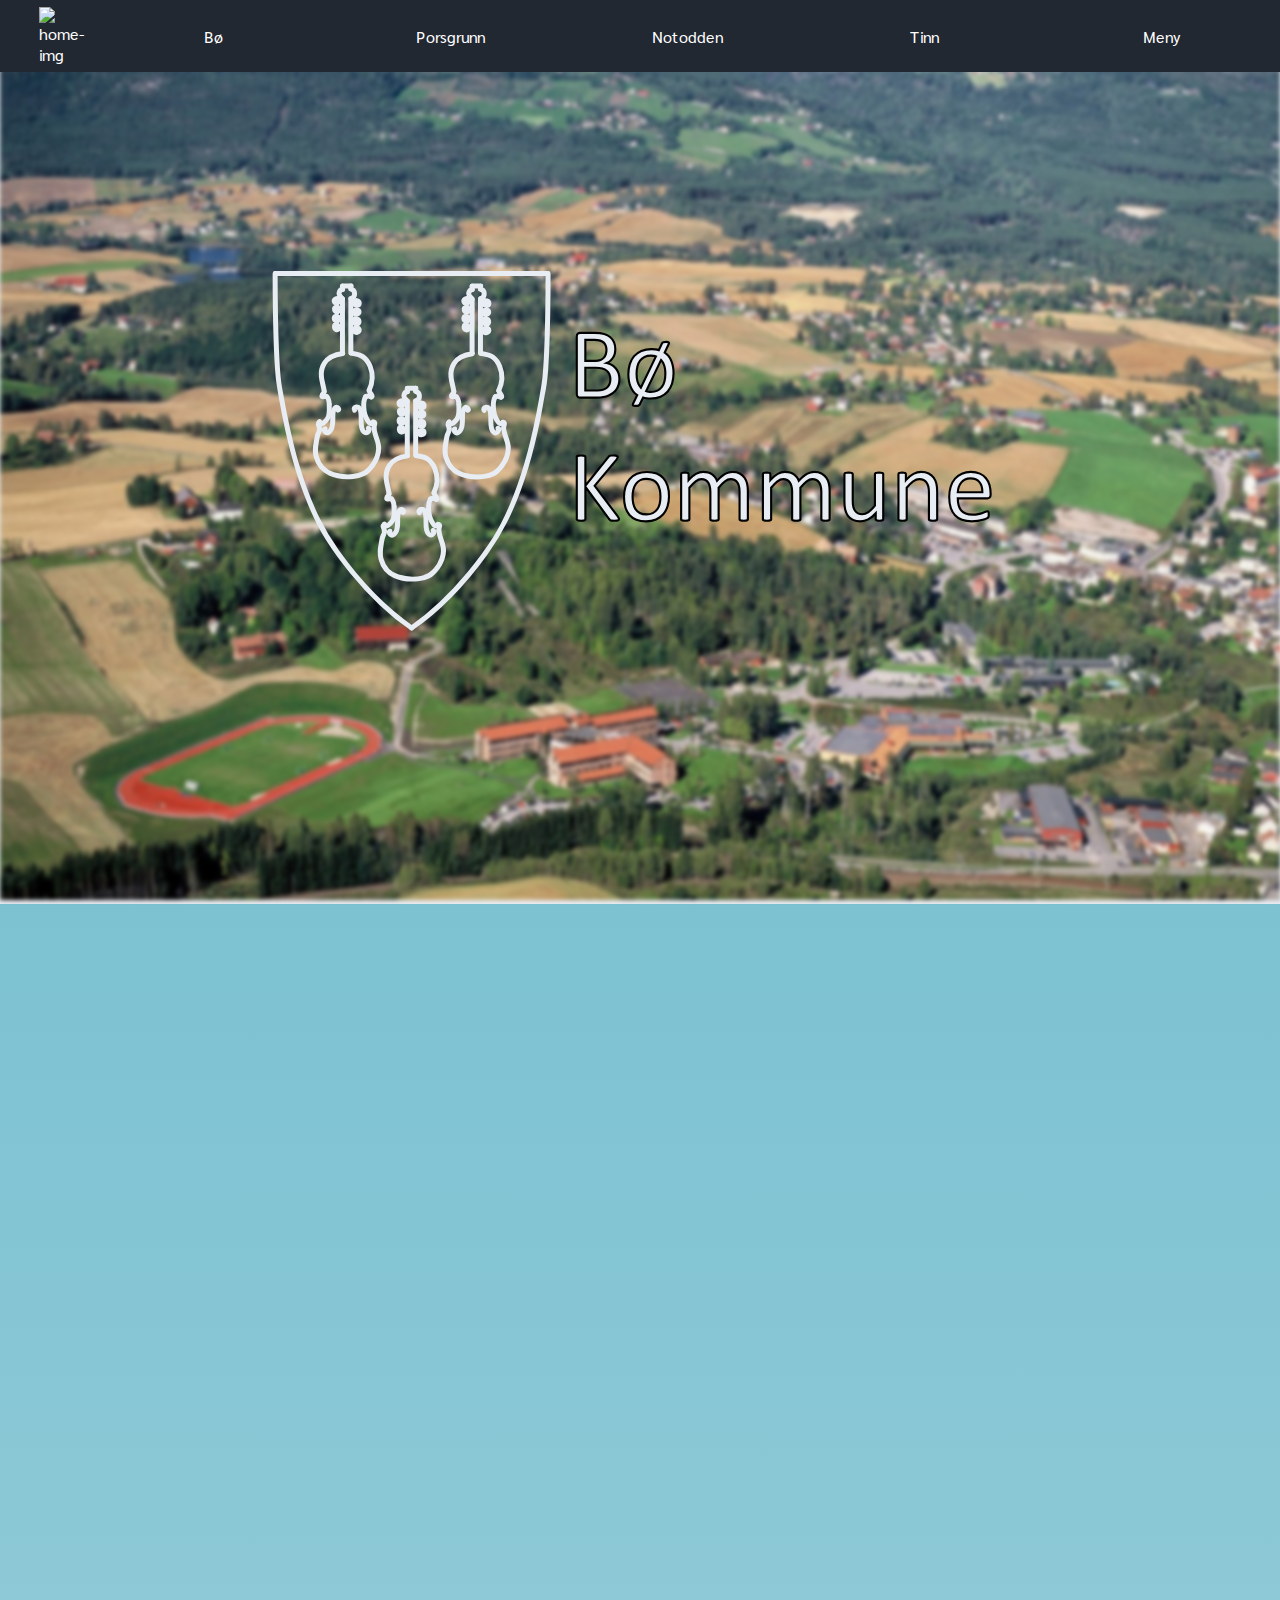
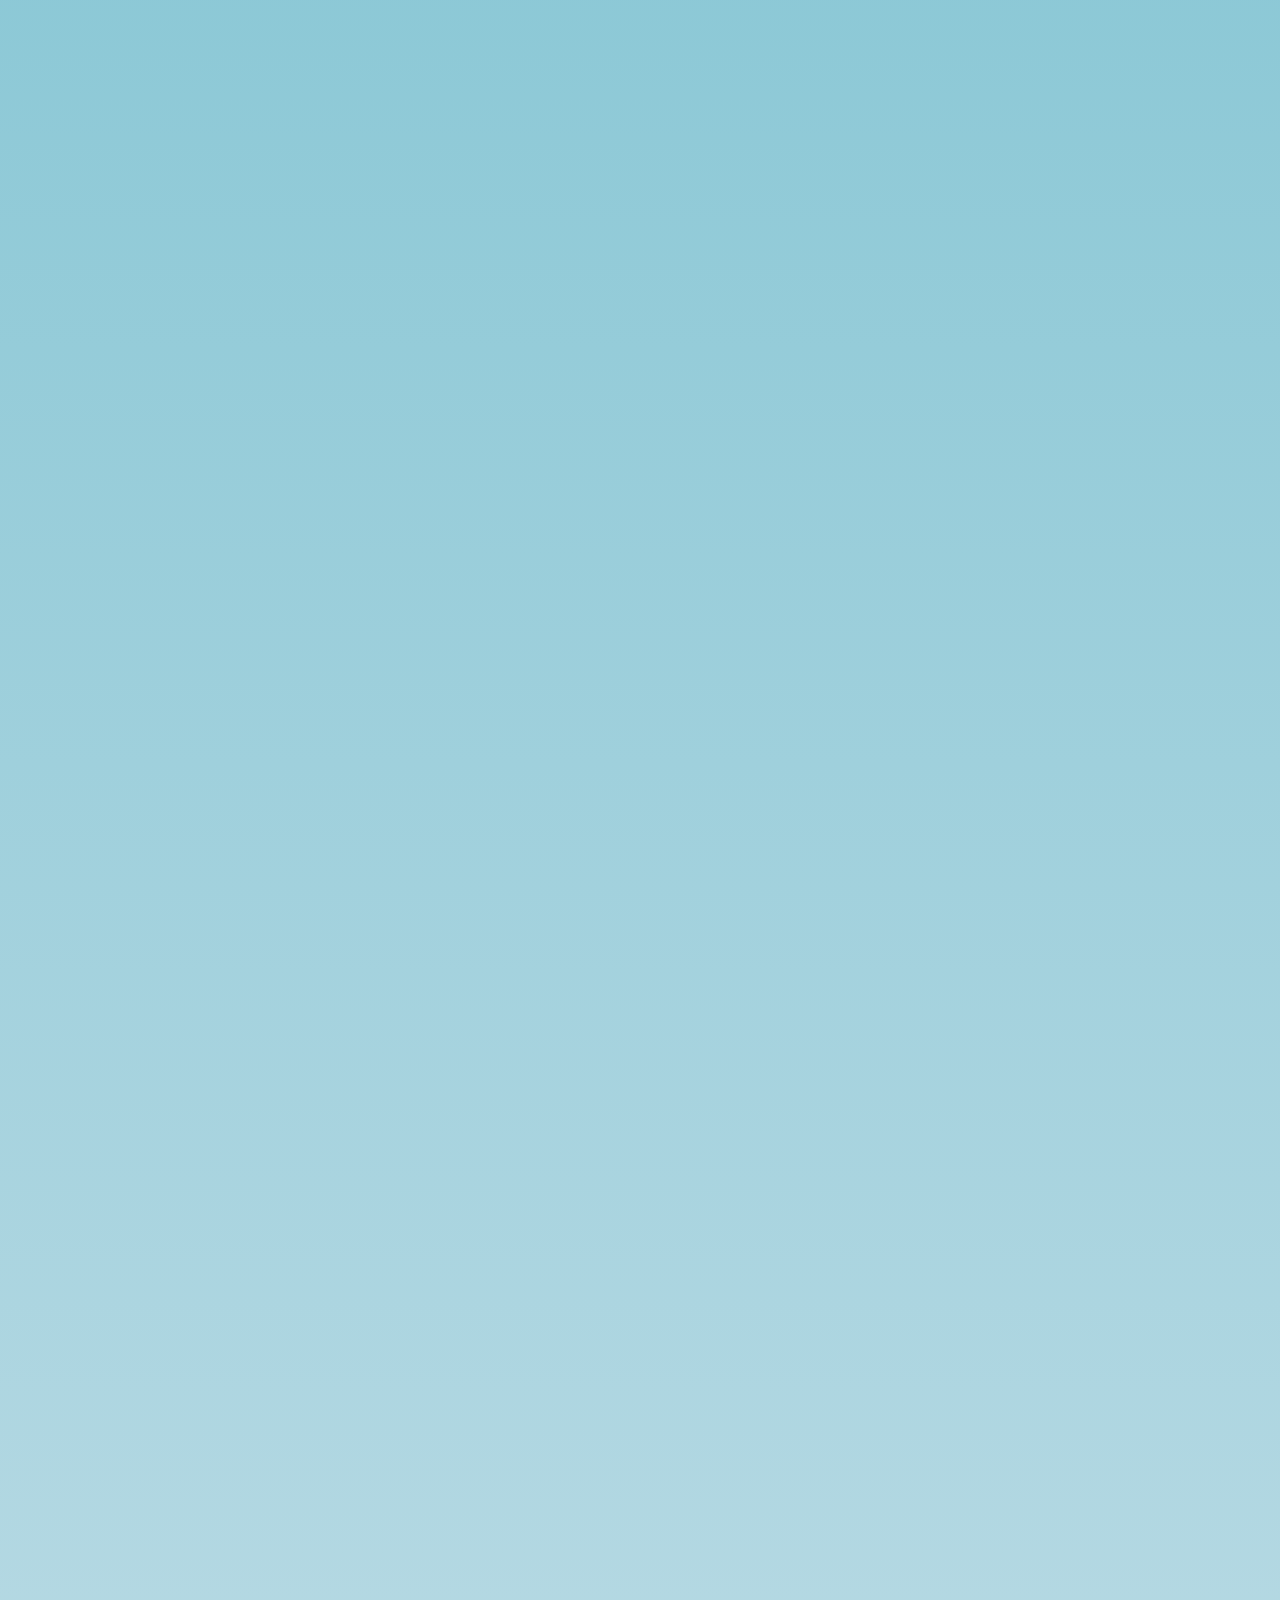
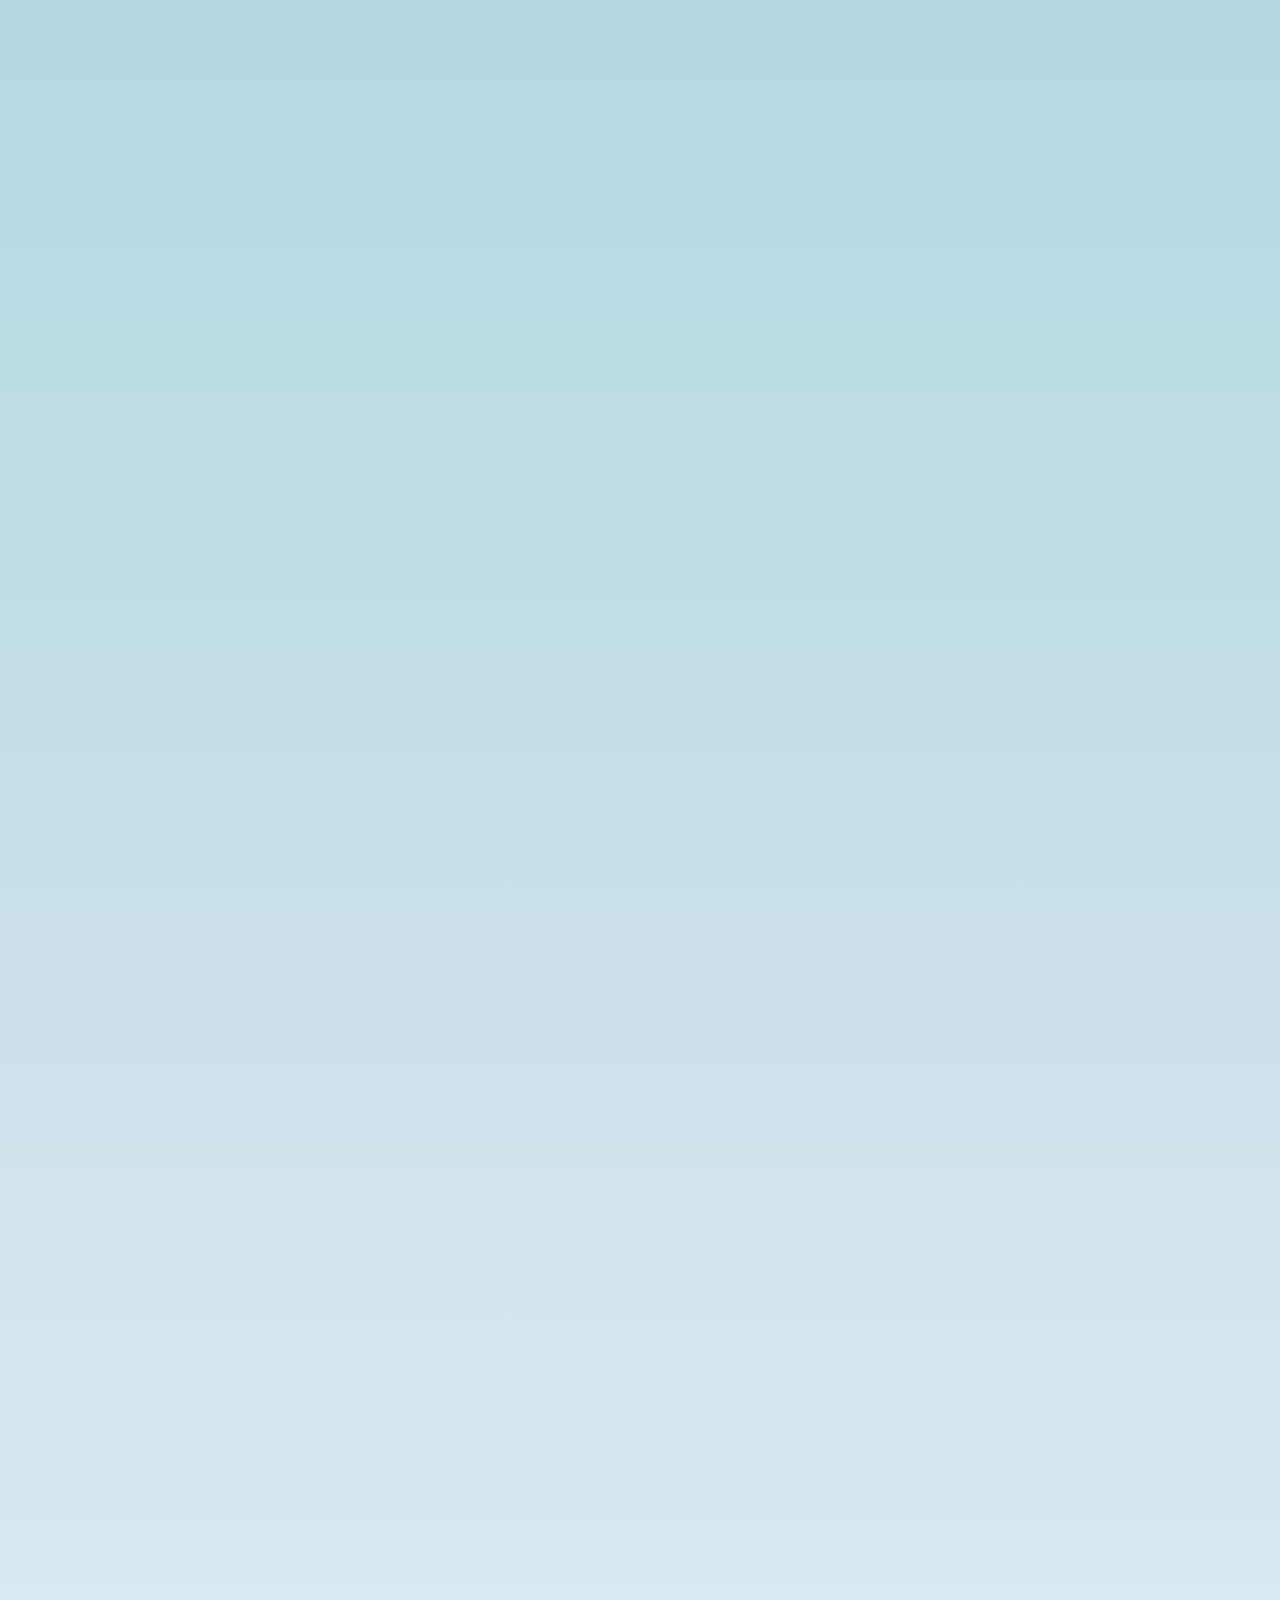
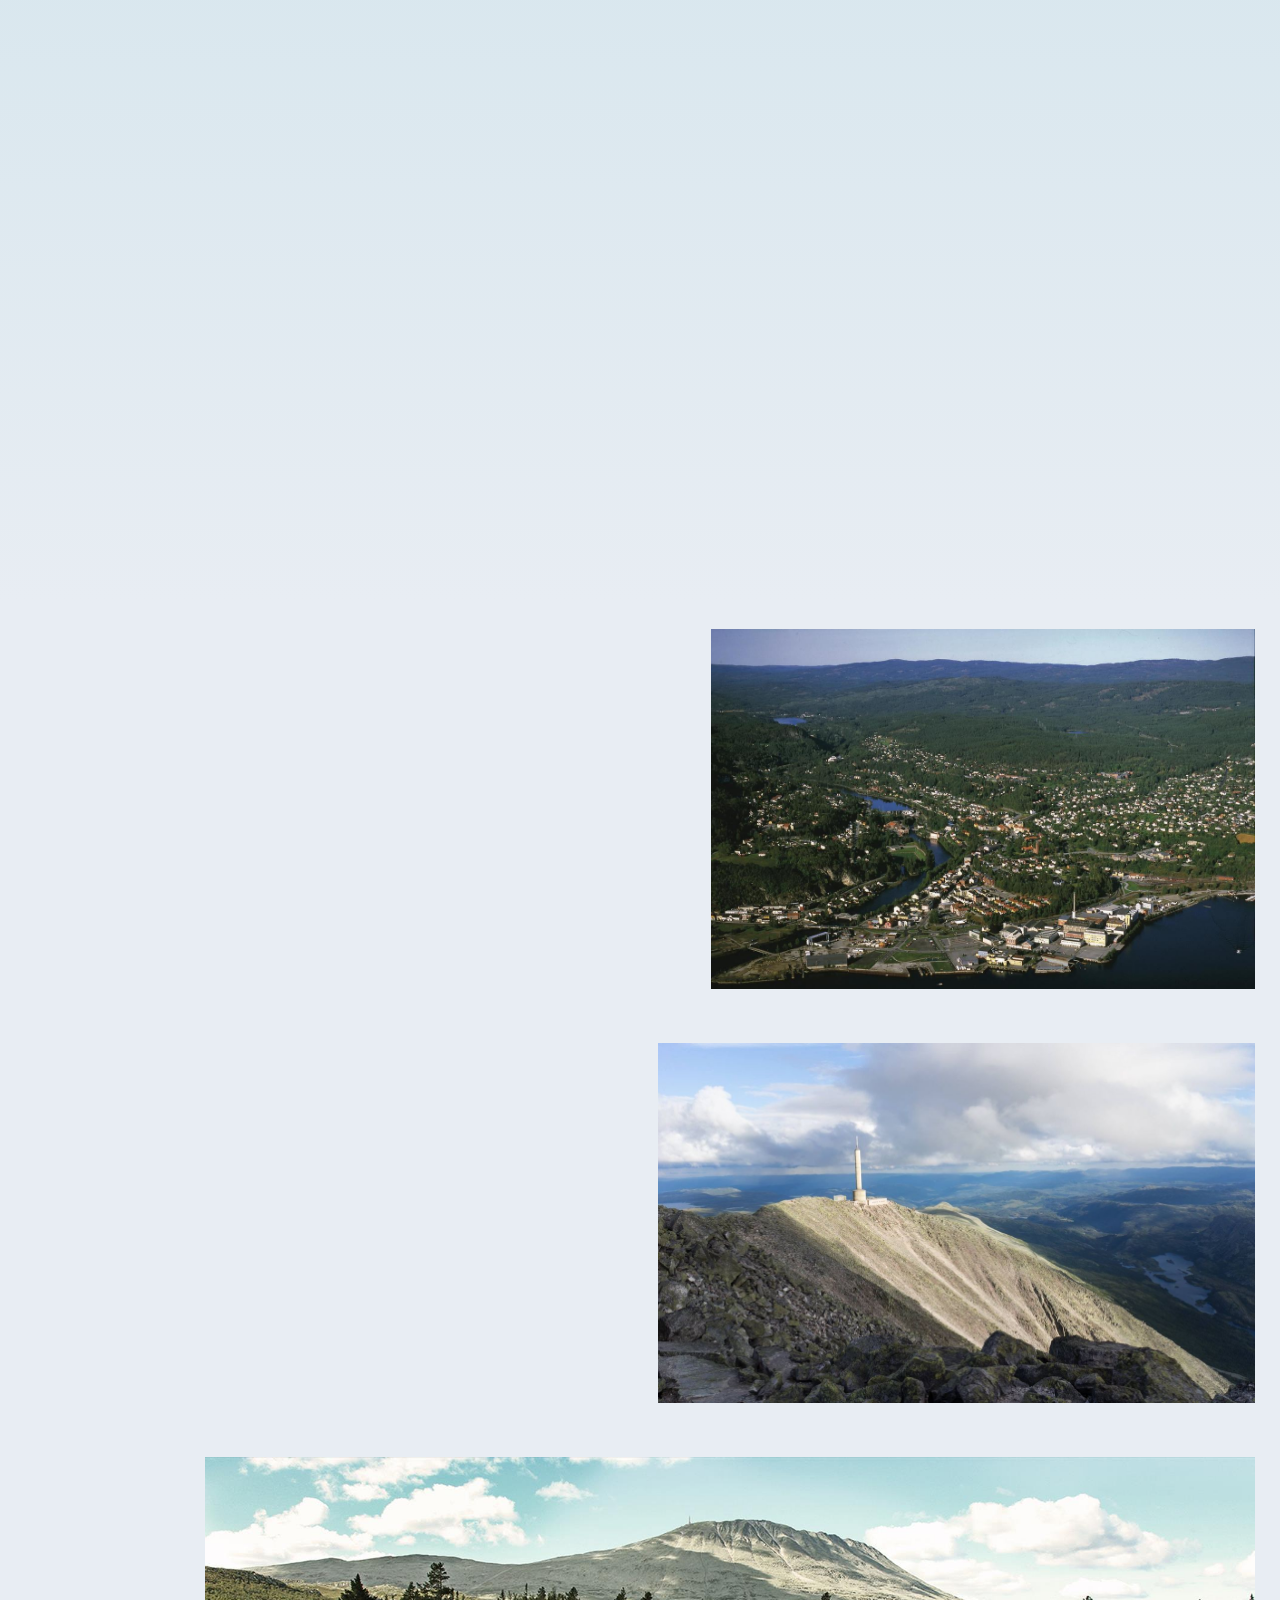
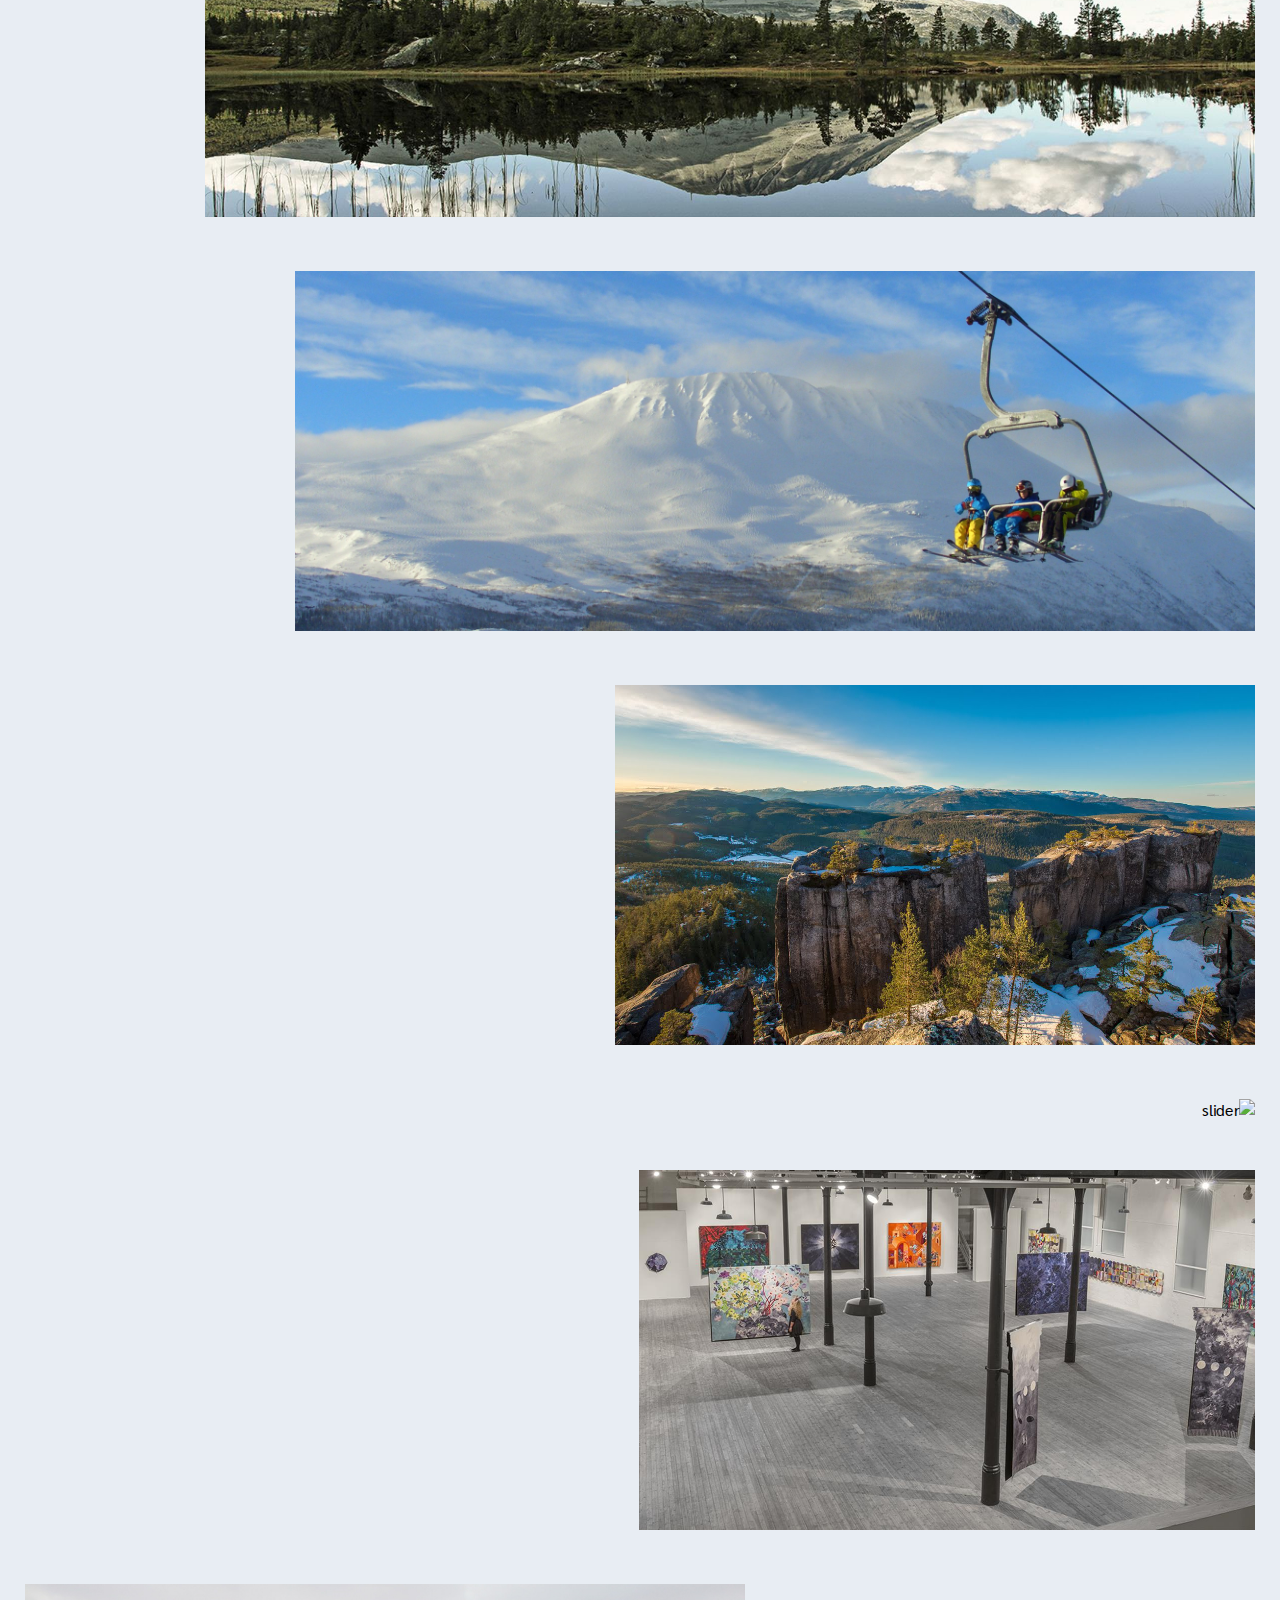
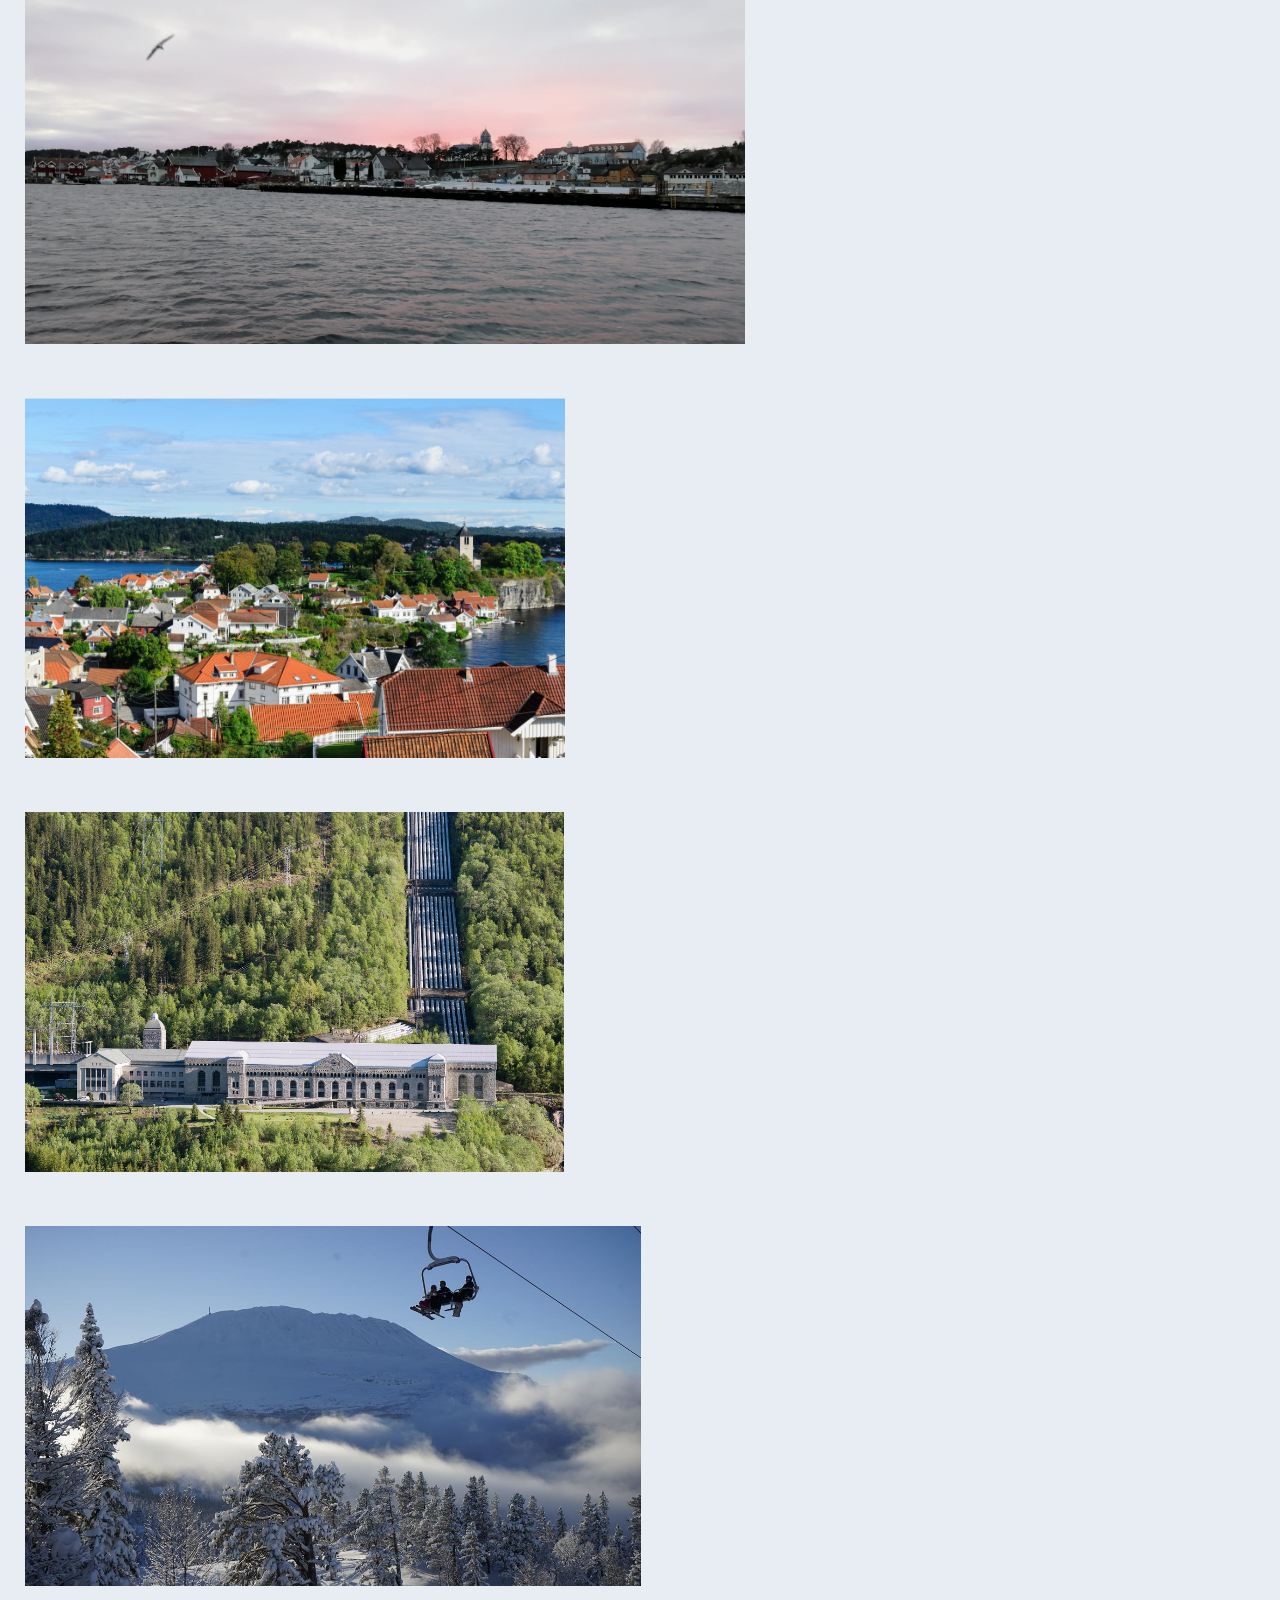
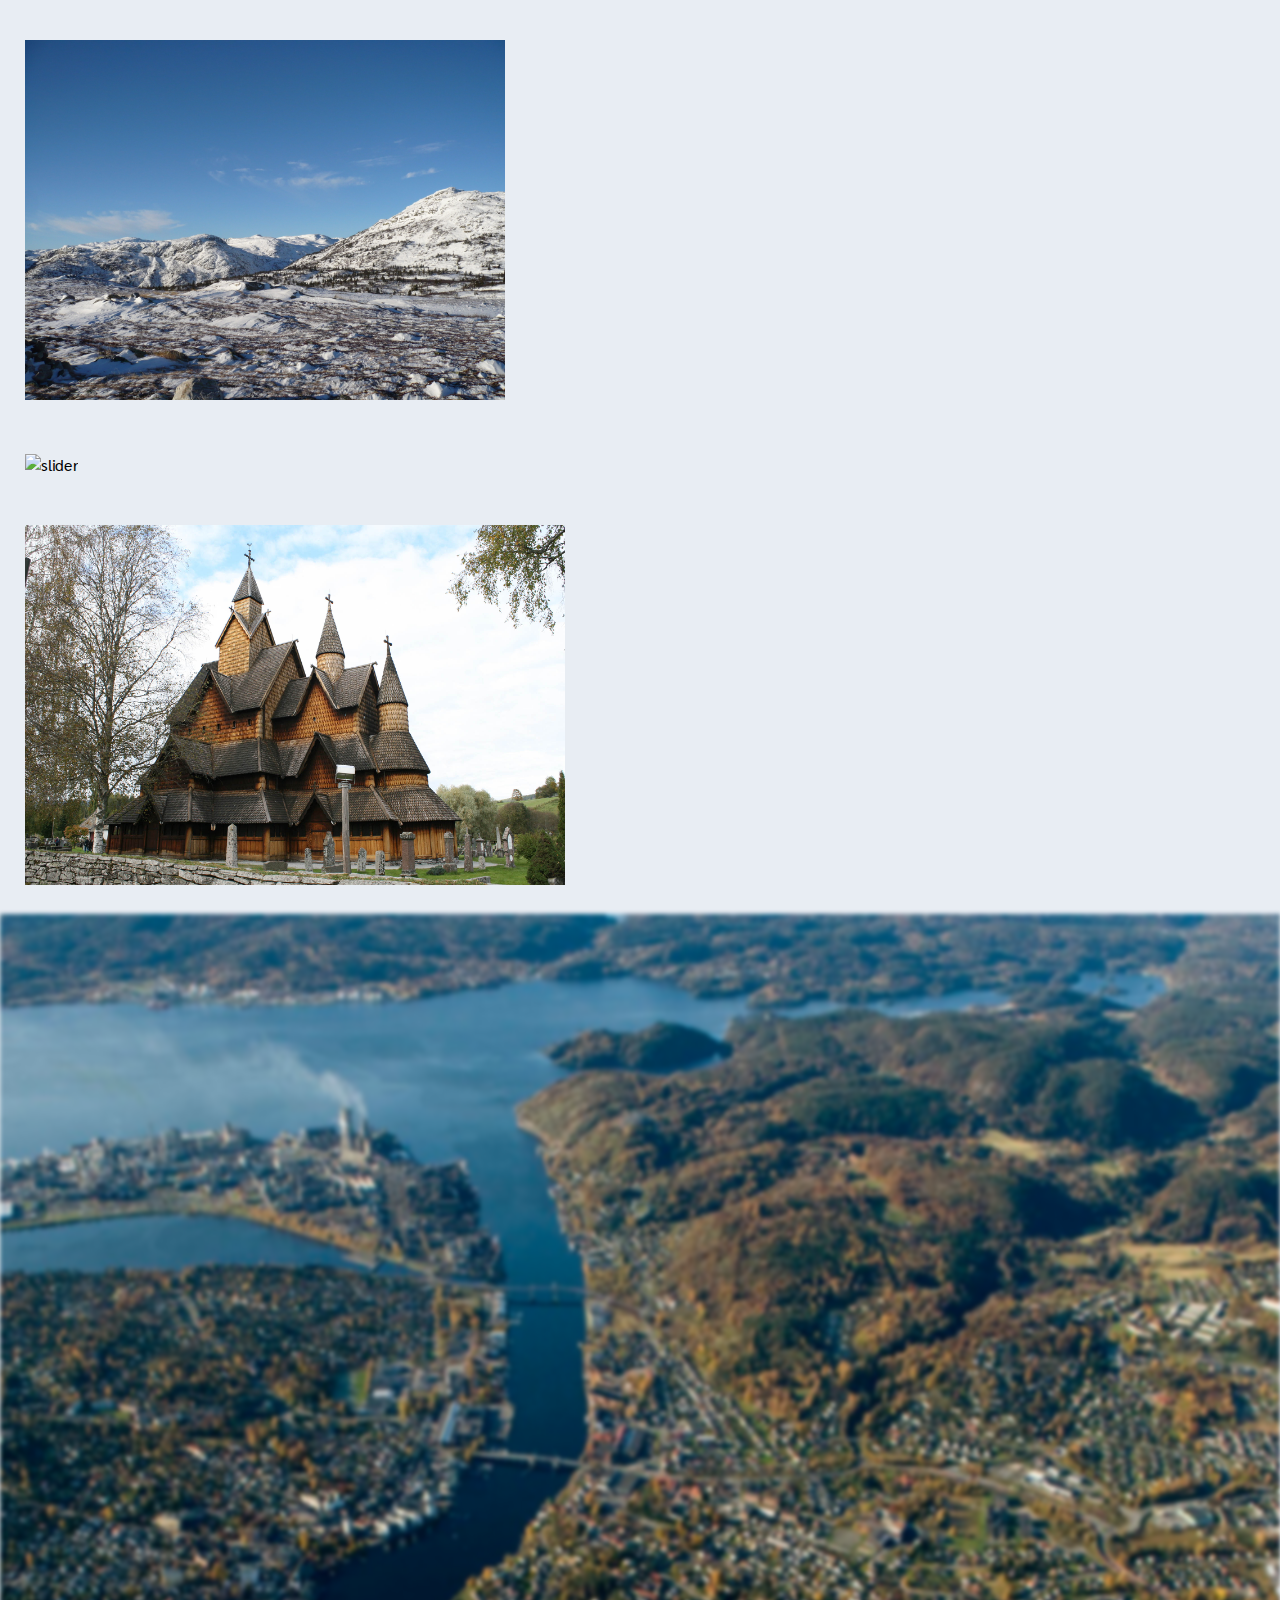
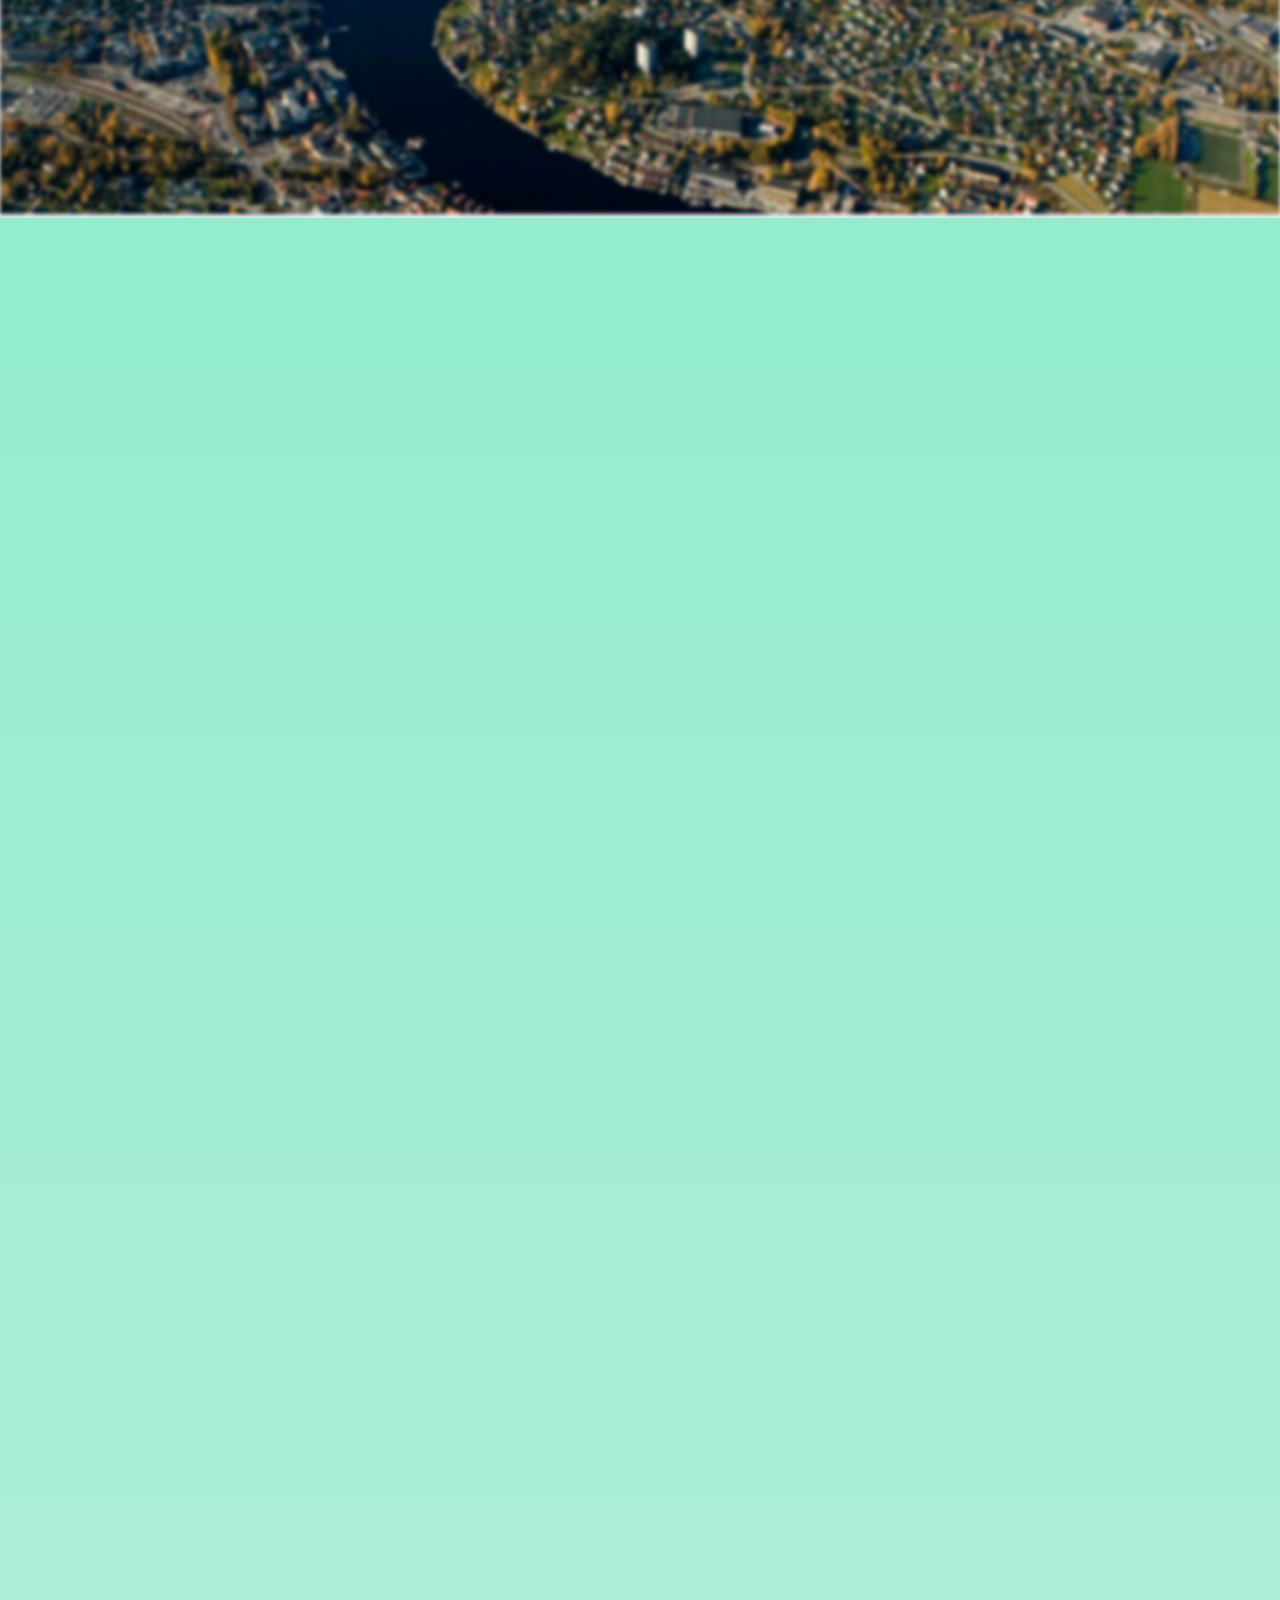
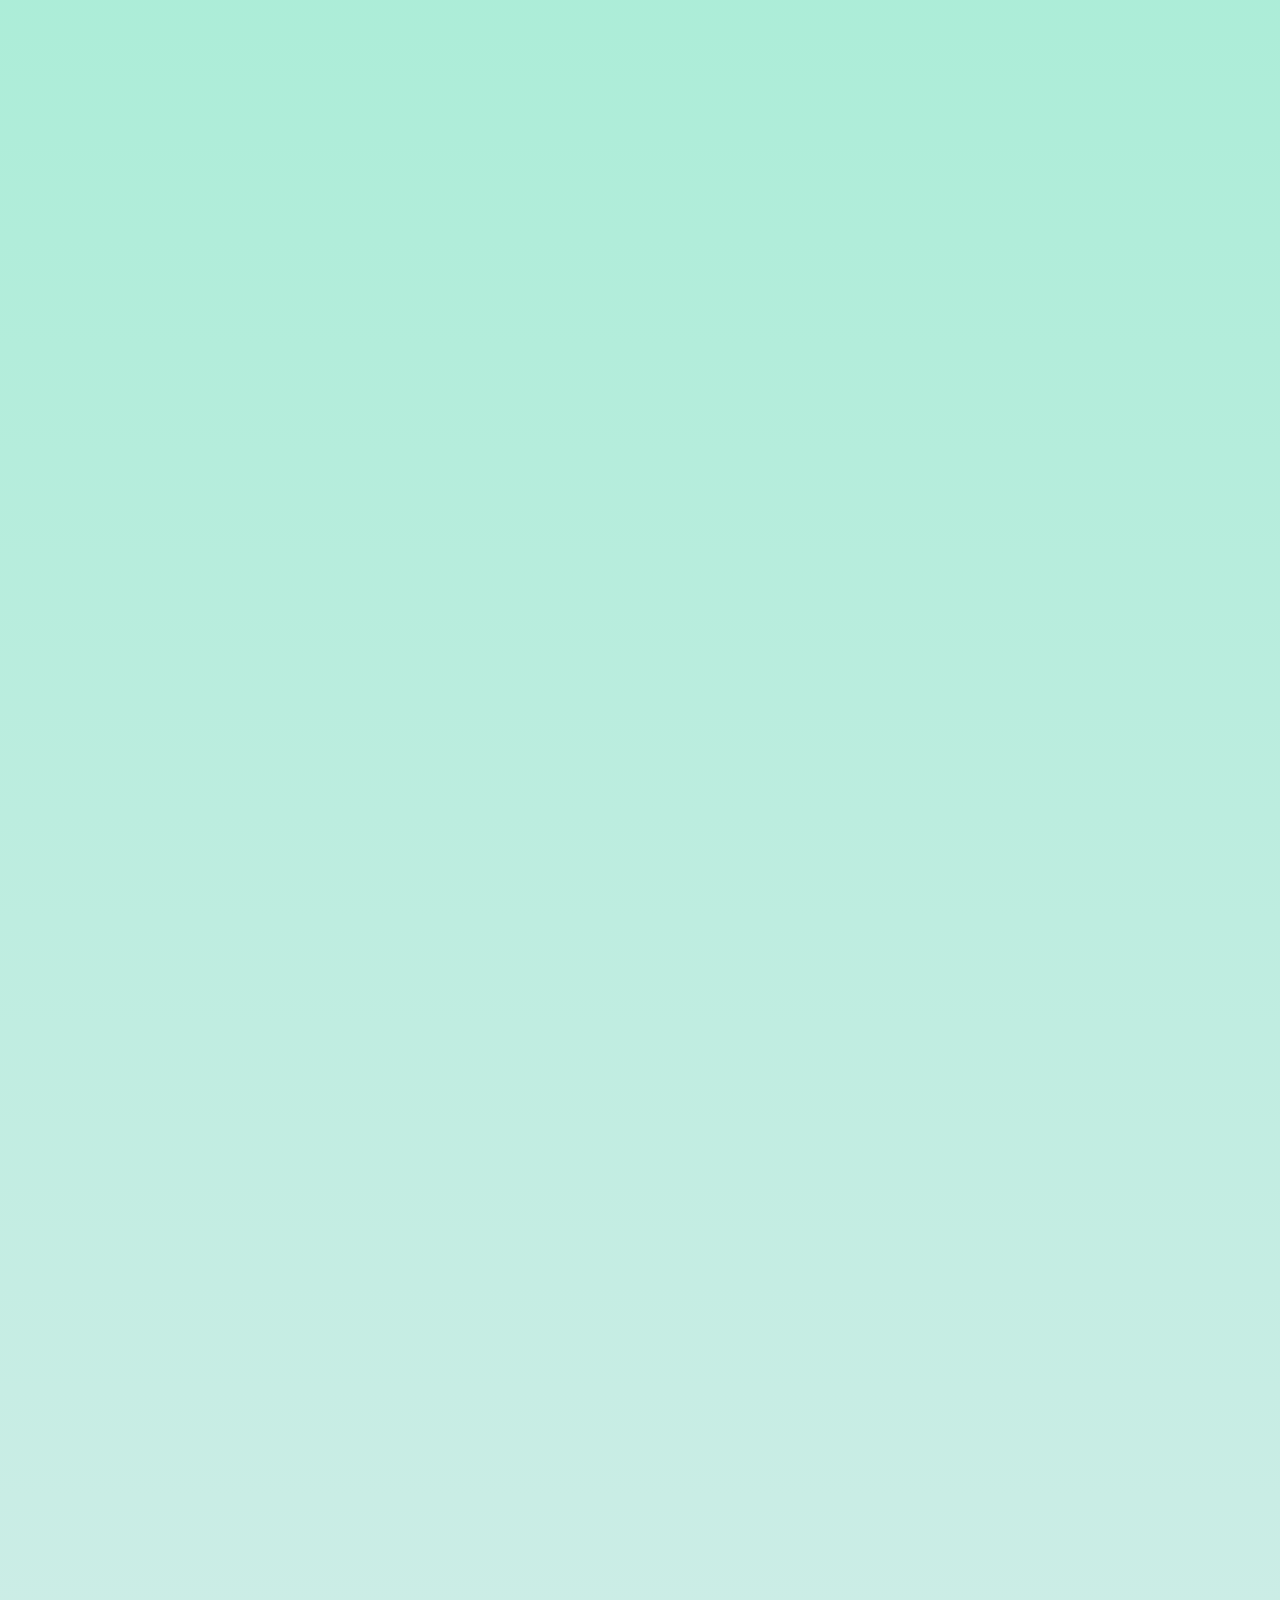
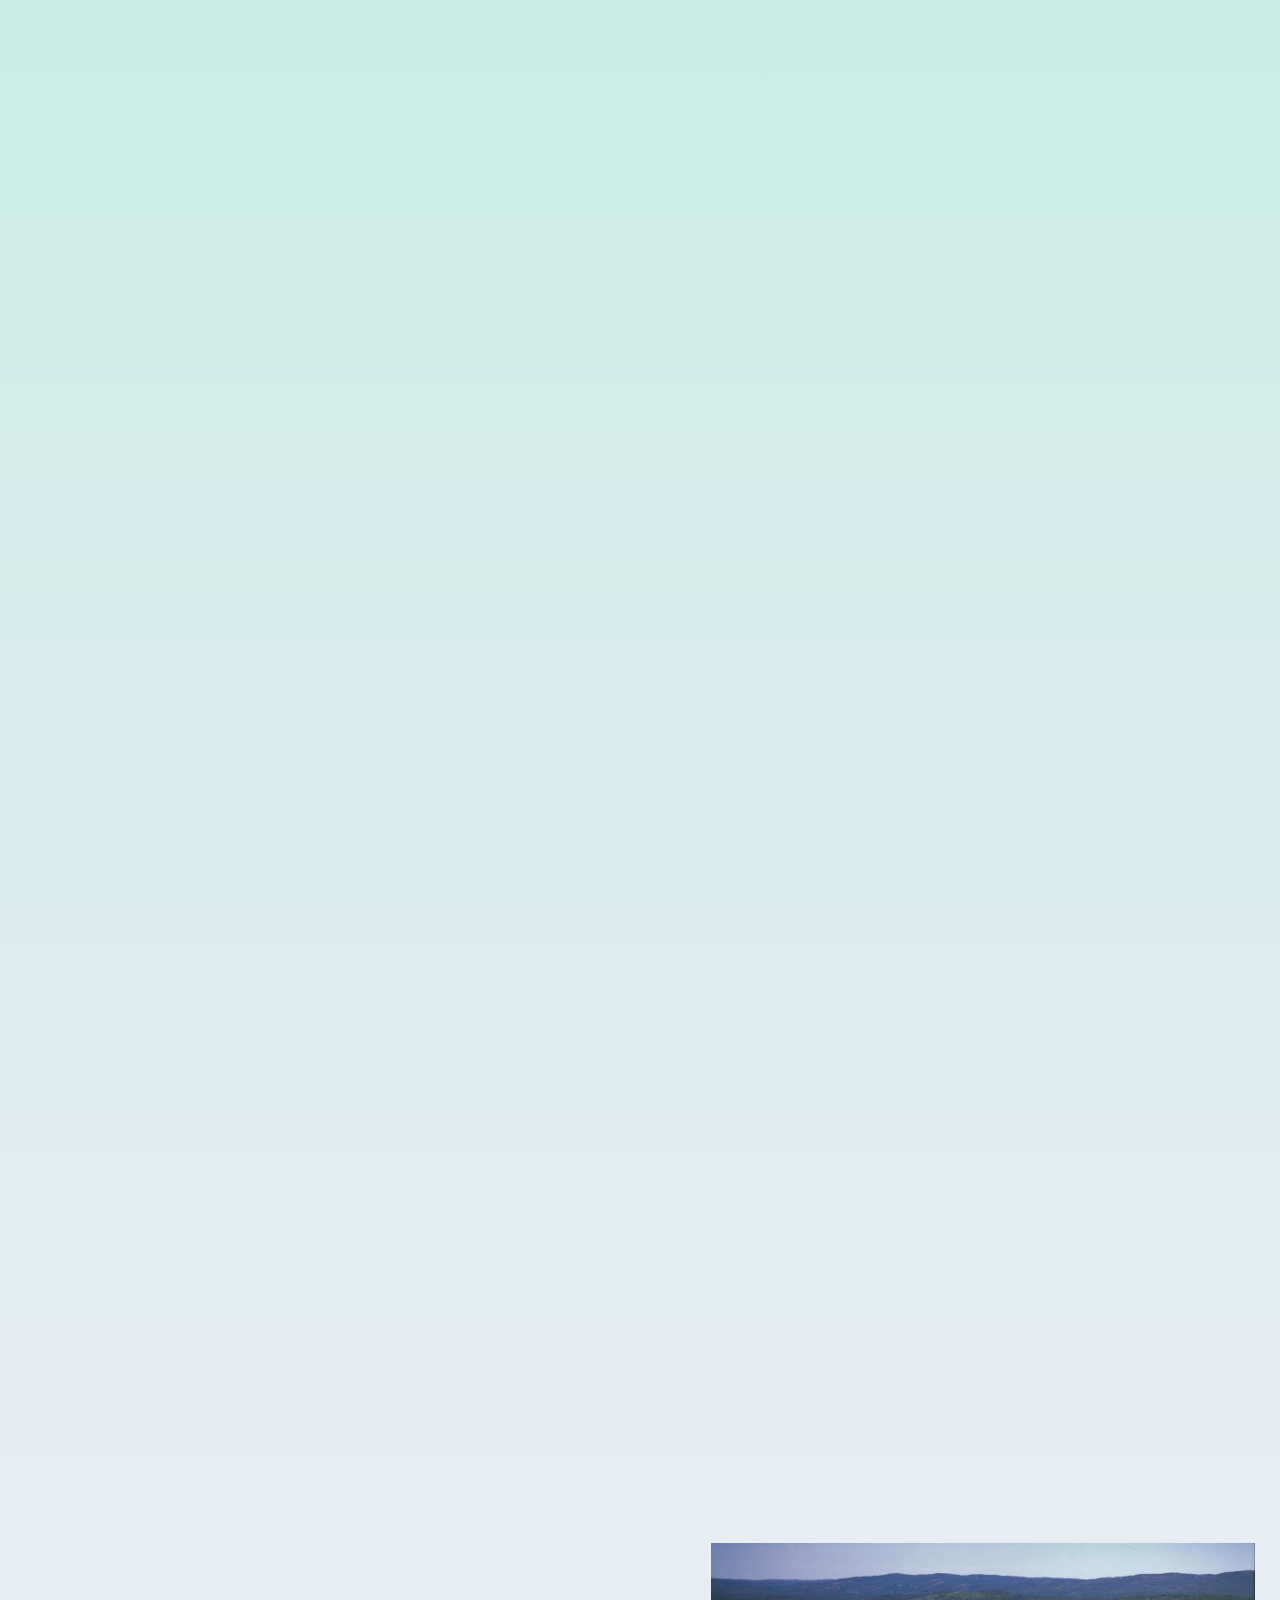
==== commit 83e476fa: "hvit svg" ====
--- a/main/index.html
+++ b/main/index.html
@@ -1454,7 +1454,7 @@
 				 height="450px" viewBox="0 0 351.701 175.51" enable-background="new 0 0 351.701 175.51"
 				 xml:space="preserve">
 				 <g class="lines">
-								<g >
+								<g class="stroke-pors">
 									<path d="M164.84,42.671c0,1.516-0.25,2.883-0.75,4.102s-1.215,2.258-2.145,3.117s-2.07,1.523-3.422,1.992s-2.965,0.703-4.84,0.703
 										h-3.445v10.922c0,0.125-0.035,0.234-0.105,0.328s-0.18,0.168-0.328,0.223s-0.352,0.102-0.609,0.141s-0.582,0.059-0.973,0.059
 										s-0.715-0.02-0.973-0.059s-0.465-0.086-0.621-0.141s-0.266-0.129-0.328-0.223s-0.094-0.203-0.094-0.328V35.523
@@ -1630,19 +1630,19 @@
 										c-0.723,0.359-1.328,0.836-1.815,1.43s-0.865,1.285-1.132,2.074c-0.268,0.789-0.417,1.613-0.448,2.473H336.379z"/>
 								</g>
 								<g class="stroke">
-									<path id="path4884" fill="none" stroke="#010101" stroke-miterlimit="10" d="M69.035,165.365c-0.512-2.33-0.813-4.645-4.406-8.631
+									<path id="path4884" fill="none" stroke-miterlimit="10" d="M69.035,165.365c-0.512-2.33-0.813-4.645-4.406-8.631
 										c-4.271-4.74-9.636-5.575-14.973-5.575h-20.95c-16.441,0-21.716-5.272-21.716-21.716V12.023h62.045h62.044v117.42
 										c0,16.441-5.273,21.716-21.717,21.716H88.414c-5.336,0-10.701,0.835-14.973,5.575C69.849,160.721,69.545,163.034,69.035,165.365"/>
-									<path id="path4920" fill="none" stroke="#010101" stroke-miterlimit="10" d="M7.669,12.023h61.365h62.045v117.42
+									<path id="path4920" fill="none" stroke-miterlimit="10" d="M7.669,12.023h61.365h62.045v117.42
 										c0,8.658-1.463,14.222-5.25,17.545C126.273,146.656,7.669,12.023,7.669,12.023z"/>
-									<path id="path4910" fill="none" stroke="#010101" stroke-miterlimit="10" d="M6.985,31.434l0.004-19.41h23.871L131.056,131.27
+									<path id="path4910" fill="none" stroke-miterlimit="10" d="M6.985,31.434l0.004-19.41h23.871L131.056,131.27
 										c-0.395,15.01-5.875,19.89-21.693,19.89h-1.916C107.451,151.148,6.985,31.434,6.985,31.434z"/>
-									<path id="path4924" fill="none" stroke="#010101" stroke-miterlimit="10" d="M109.363,151.158h-1.916
+									<path id="path4924" fill="none" stroke-miterlimit="10" d="M109.363,151.158h-1.916
 										C107.451,151.148,6.986,31.434,6.986,31.434 M30.859,12.023L131.056,131.27"/>
-									<path id="path4922" fill="none" stroke="#010101" stroke-miterlimit="10" d="M69.035,165.365c-0.512-2.33-0.813-4.645-4.406-8.631
+									<path id="path4922" fill="none" stroke-miterlimit="10" d="M69.035,165.365c-0.512-2.33-0.813-4.645-4.406-8.631
 										c-4.271-4.74-9.636-5.575-14.973-5.575h-20.95c-16.441,0-21.716-5.272-21.716-21.716V12.023h62.045h62.044v117.42
 										c0,16.441-5.273,21.716-21.717,21.716H88.414c-5.336,0-10.701,0.835-14.973,5.575C69.849,160.721,69.545,163.034,69.035,165.365"/>
-									<path id="path3960" fill="none" stroke="#010101" stroke-miterlimit="10" d="M118.66,31.262c1.074-0.429,3.037-1.728,2.713-0.584
+									<path id="path3960" fill="none" stroke-miterlimit="10" d="M118.66,31.262c1.074-0.429,3.037-1.728,2.713-0.584
 										c-0.328,1.153,0.225,2.579-0.584,3.479c-0.695,0.771-0.146,2.148-1.158,2.664c-1.02,0.521-0.762,2.054-1.727,2.513
 										c-1.063,0.506-0.621,2.013-2.191,2.256c-0.711,0.111-1.252,0.978-2.234,1.61c-2.152,1.17-1.994,6.761-1.121,5.174
 										c0.477-0.749,1.447-1.652,1.883-2.247c0.707-0.961,1.838-0.481,2.807-1.354c0.662-0.594,1.537-0.059,2.621-0.869
@@ -1711,110 +1711,110 @@
 										c0.424-1.288-1.945-4.895-0.662-4.354c1.424,0.604,3.195,2.168,3.473,2.859c0.314,0.795,1.166,1.513,1.318,2.416
 										c0.146,0.875,0.904,1.555,0.861,2.357c-0.041,0.766,0.512,1.735,0.465,2.356c-0.203,2.746,1.168,4.313,1.563,3.787
 										c0.484-0.644,1.26-2.817,1.828-3.917c0.789-3.792,2.266-9.436,6.703-11.184L118.66,31.262z"/>
-									<path id="path4084" fill="none" stroke="#010101" stroke-miterlimit="10" d="M72.833,32.971c-4.103-0.486-6.334-2.392-12.453-3.73"
+									<path id="path4084" fill="none" stroke-miterlimit="10" d="M72.833,32.971c-4.103-0.486-6.334-2.392-12.453-3.73"
 										/>
-									<path id="path4086" fill="none" stroke="#010101" stroke-miterlimit="10" d="M62.021,28.835l0.854,0.999l-1.473,0.713"/>
-									<path id="path4088" fill="none" stroke="#010101" stroke-miterlimit="10" d="M63.113,31.234l1.643-0.807l-0.833-1.309"/>
-									<path id="path4090" fill="none" stroke="#010101" stroke-miterlimit="10" d="M65.609,29.643l1.047,1.453l-1.688,0.809"/>
-									<path id="path4092" fill="none" stroke="#010101" stroke-miterlimit="10" d="M67.462,30.236l1.188,1.521l-1.901,1.049"/>
-									<path id="path4094" fill="none" stroke="#010101" stroke-miterlimit="10" d="M69.697,31.165l1.068,1.426l-2.02,0.716"/>
-									<path id="path4115" fill="none" stroke="#010101" stroke-miterlimit="10" d="M65.861,38.268c4.019-0.492,8.492-0.256,11.597-0.43"
+									<path id="path4086" fill="none" stroke-miterlimit="10" d="M62.021,28.835l0.854,0.999l-1.473,0.713"/>
+									<path id="path4088" fill="none" stroke-miterlimit="10" d="M63.113,31.234l1.643-0.807l-0.833-1.309"/>
+									<path id="path4090" fill="none" stroke-miterlimit="10" d="M65.609,29.643l1.047,1.453l-1.688,0.809"/>
+									<path id="path4092" fill="none" stroke-miterlimit="10" d="M67.462,30.236l1.188,1.521l-1.901,1.049"/>
+									<path id="path4094" fill="none" stroke-miterlimit="10" d="M69.697,31.165l1.068,1.426l-2.02,0.716"/>
+									<path id="path4115" fill="none" stroke-miterlimit="10" d="M65.861,38.268c4.019-0.492,8.492-0.256,11.597-0.43"
 										/>
-									<path id="path4117" fill="none" stroke="#010101" stroke-miterlimit="10" d="M66.877,37.453l1.466,0.632l-1.159,1.144"/>
-									<path id="path4119" fill="none" stroke="#010101" stroke-miterlimit="10" d="M69.303,37.249l1.22,0.733l-0.979,1.306"/>
-									<path id="path4121" fill="none" stroke="#010101" stroke-miterlimit="10" d="M71.81,39.061l0.998-1.121l-1.305-0.795"/>
-									<path id="path4123" fill="none" stroke="#010101" stroke-miterlimit="10" d="M73.705,37.208l1.266,0.774l-0.938,0.957"/>
-									<path id="path4125" fill="none" stroke="#010101" stroke-miterlimit="10" d="M71.132,24.975c5.199,1.192,5.463,6.157,7.783,8.33"/>
-									<path id="path4129" fill="none" stroke="#010101" stroke-miterlimit="10" d="M73.671,24.799l0.115,1.327h-1.324"/>
-									<path id="path4131" fill="none" stroke="#010101" stroke-miterlimit="10" d="M73.468,27.307l1.699,0.229l0.262-1.528"/>
-									<path id="path4133" fill="none" stroke="#010101" stroke-miterlimit="10" d="M77.359,28.229l-0.895,1.123l-1.469-0.261"/>
-									<path id="path4135" fill="none" stroke="#010101" stroke-miterlimit="10" d="M76.265,30.88l1.268,0.347l0.895-1.097"/>
-									<path id="path4138" fill="none" stroke="#010101" stroke-miterlimit="10" d="M95.023,73.076c4.955,2.388,8.371,4.595,12.084,6.828"
+									<path id="path4117" fill="none" stroke-miterlimit="10" d="M66.877,37.453l1.466,0.632l-1.159,1.144"/>
+									<path id="path4119" fill="none" stroke-miterlimit="10" d="M69.303,37.249l1.22,0.733l-0.979,1.306"/>
+									<path id="path4121" fill="none" stroke-miterlimit="10" d="M71.81,39.061l0.998-1.121l-1.305-0.795"/>
+									<path id="path4123" fill="none" stroke-miterlimit="10" d="M73.705,37.208l1.266,0.774l-0.938,0.957"/>
+									<path id="path4125" fill="none" stroke-miterlimit="10" d="M71.132,24.975c5.199,1.192,5.463,6.157,7.783,8.33"/>
+									<path id="path4129" fill="none" stroke-miterlimit="10" d="M73.671,24.799l0.115,1.327h-1.324"/>
+									<path id="path4131" fill="none" stroke-miterlimit="10" d="M73.468,27.307l1.699,0.229l0.262-1.528"/>
+									<path id="path4133" fill="none" stroke-miterlimit="10" d="M77.359,28.229l-0.895,1.123l-1.469-0.261"/>
+									<path id="path4135" fill="none" stroke-miterlimit="10" d="M76.265,30.88l1.268,0.347l0.895-1.097"/>
+									<path id="path4138" fill="none" stroke-miterlimit="10" d="M95.023,73.076c4.955,2.388,8.371,4.595,12.084,6.828"
 										/>
-									<path id="path4140" fill="none" stroke="#010101" stroke-miterlimit="10" d="M96.835,73.159l0.857,1.243l-1.404,0.224"/>
-									<path id="path4142" fill="none" stroke="#010101" stroke-miterlimit="10" d="M97.654,75.623l2.078-0.082l-0.652-1.344"/>
-									<path id="path4144" fill="none" stroke="#010101" stroke-miterlimit="10" d="M101.3,75.419l0.551,1.265l-1.832,0.041"/>
-									<path id="path4146" fill="none" stroke="#010101" stroke-miterlimit="10" d="M101.646,78.148l1.916-0.326l-0.385-1.387"/>
-									<path id="path4148" fill="none" stroke="#010101" stroke-miterlimit="10" d="M105.068,77.846l0.592,1.119l-1.428,0.104"/>
-									<path id="path4150" fill="none" stroke="#010101" stroke-miterlimit="10" d="M95.736,67.29c2.764,2.002,6.051,3.153,8.848,4.771"/>
-									<path id="path4154" fill="none" stroke="#010101" stroke-miterlimit="10" d="M97.937,67.993l0.754,1.038h-1.467"/>
-									<path id="path4156" fill="none" stroke="#010101" stroke-miterlimit="10" d="M99.154,70.178l1.547-0.063l-0.484-1.061"/>
-									<path id="path4158" fill="none" stroke="#010101" stroke-miterlimit="10" d="M102.158,69.979l0.57,1.099l-1.531,0.021"/>
-									<path id="path4160" fill="none" stroke="#010101" stroke-miterlimit="10" d="M81.246,53.574c3.941,0.345,7.662,1.529,11.494,1.141"
+									<path id="path4140" fill="none" stroke-miterlimit="10" d="M96.835,73.159l0.857,1.243l-1.404,0.224"/>
+									<path id="path4142" fill="none" stroke-miterlimit="10" d="M97.654,75.623l2.078-0.082l-0.652-1.344"/>
+									<path id="path4144" fill="none" stroke-miterlimit="10" d="M101.3,75.419l0.551,1.265l-1.832,0.041"/>
+									<path id="path4146" fill="none" stroke-miterlimit="10" d="M101.646,78.148l1.916-0.326l-0.385-1.387"/>
+									<path id="path4148" fill="none" stroke-miterlimit="10" d="M105.068,77.846l0.592,1.119l-1.428,0.104"/>
+									<path id="path4150" fill="none" stroke-miterlimit="10" d="M95.736,67.29c2.764,2.002,6.051,3.153,8.848,4.771"/>
+									<path id="path4154" fill="none" stroke-miterlimit="10" d="M97.937,67.993l0.754,1.038h-1.467"/>
+									<path id="path4156" fill="none" stroke-miterlimit="10" d="M99.154,70.178l1.547-0.063l-0.484-1.061"/>
+									<path id="path4158" fill="none" stroke-miterlimit="10" d="M102.158,69.979l0.57,1.099l-1.531,0.021"/>
+									<path id="path4160" fill="none" stroke-miterlimit="10" d="M81.246,53.574c3.941,0.345,7.662,1.529,11.494,1.141"
 										/>
-									<path id="path4162" fill="none" stroke="#010101" stroke-miterlimit="10" d="M83.425,54.594l0.896-0.613l-0.551-0.795"/>
-									<path id="path4164" fill="none" stroke="#010101" stroke-miterlimit="10" d="M85.71,53.328l0.895,1.081l-1.326,0.919"/>
-									<path id="path4166" fill="none" stroke="#010101" stroke-miterlimit="10" d="M87.707,53.512l0.938,0.998l-0.979,0.896"/>
-									<path id="path4186" fill="none" stroke="#010101" stroke-miterlimit="10" d="M87.087,27.424c-0.006,3.748,1.666,7.291,2.74,10.381"
+									<path id="path4162" fill="none" stroke-miterlimit="10" d="M83.425,54.594l0.896-0.613l-0.551-0.795"/>
+									<path id="path4164" fill="none" stroke-miterlimit="10" d="M85.71,53.328l0.895,1.081l-1.326,0.919"/>
+									<path id="path4166" fill="none" stroke-miterlimit="10" d="M87.707,53.512l0.938,0.998l-0.979,0.896"/>
+									<path id="path4186" fill="none" stroke-miterlimit="10" d="M87.087,27.424c-0.006,3.748,1.666,7.291,2.74,10.381"
 										/>
-									<path id="path4188" fill="none" stroke="#010101" stroke-miterlimit="10" d="M88.031,28.703l-0.586,1.91l-0.967-0.829"/>
-									<path id="path4190" fill="none" stroke="#010101" stroke-miterlimit="10" d="M89.111,32.883l-0.518,1.508l-1.213-0.675"/>
-									<path id="path4192" fill="none" stroke="#010101" stroke-miterlimit="10" d="M89.693,34.723l-0.426,1.596l-1.17-0.652"/>
-									<path id="path4194" fill="none" stroke="#010101" stroke-miterlimit="10" d="M88.593,30.859l-0.652,1.729l-1.033-0.674"/>
-									<path id="path4196" fill="none" stroke="#010101" stroke-miterlimit="10" d="M97.984,31.713c-0.521,5.051-0.133,9.488,0.605,12.984
+									<path id="path4188" fill="none" stroke-miterlimit="10" d="M88.031,28.703l-0.586,1.91l-0.967-0.829"/>
+									<path id="path4190" fill="none" stroke-miterlimit="10" d="M89.111,32.883l-0.518,1.508l-1.213-0.675"/>
+									<path id="path4192" fill="none" stroke-miterlimit="10" d="M89.693,34.723l-0.426,1.596l-1.17-0.652"/>
+									<path id="path4194" fill="none" stroke-miterlimit="10" d="M88.593,30.859l-0.652,1.729l-1.033-0.674"/>
+									<path id="path4196" fill="none" stroke-miterlimit="10" d="M97.984,31.713c-0.521,5.051-0.133,9.488,0.605,12.984
 										"/>
-									<path id="path4198" fill="none" stroke="#010101" stroke-miterlimit="10" d="M98.636,34.275l-0.898,0.875l-0.807-0.719"/>
-									<path id="path4200" fill="none" stroke="#010101" stroke-miterlimit="10" d="M98.748,37.264l-0.969,0.875l-1.055-0.809"/>
-									<path id="path4202" fill="none" stroke="#010101" stroke-miterlimit="10" d="M99.15,39.979l-1.145,0.787l-1.236-0.763"/>
-									<path id="path4204" fill="none" stroke="#010101" stroke-miterlimit="10" d="M99.263,42.07l-1.012,1.258l-1.258-1.034"/>
-									<path id="path4206" fill="none" stroke="#010101" stroke-miterlimit="10" d="M103.935,35.13c2,2.865,2.262,7.521,4.314,10.179"/>
-									<path id="path4208" fill="none" stroke="#010101" stroke-miterlimit="10" d="M105.71,37.063l-0.402,0.854l-1.395-1.035"/>
-									<path id="path4210" fill="none" stroke="#010101" stroke-miterlimit="10" d="M106.542,39.061l-0.518,1.125l-1.549-0.742"/>
-									<path id="path4212" fill="none" stroke="#010101" stroke-miterlimit="10" d="M107.261,41.216l-0.426,1.306l-1.797-1.035"/>
-									<path id="path4214" fill="none" stroke="#010101" stroke-miterlimit="10" d="M113.373,41.418c1.154-3.206,2.844-6.411,6.582-9.613"
+									<path id="path4198" fill="none" stroke-miterlimit="10" d="M98.636,34.275l-0.898,0.875l-0.807-0.719"/>
+									<path id="path4200" fill="none" stroke-miterlimit="10" d="M98.748,37.264l-0.969,0.875l-1.055-0.809"/>
+									<path id="path4202" fill="none" stroke-miterlimit="10" d="M99.15,39.979l-1.145,0.787l-1.236-0.763"/>
+									<path id="path4204" fill="none" stroke-miterlimit="10" d="M99.263,42.07l-1.012,1.258l-1.258-1.034"/>
+									<path id="path4206" fill="none" stroke-miterlimit="10" d="M103.935,35.13c2,2.865,2.262,7.521,4.314,10.179"/>
+									<path id="path4208" fill="none" stroke-miterlimit="10" d="M105.71,37.063l-0.402,0.854l-1.395-1.035"/>
+									<path id="path4210" fill="none" stroke-miterlimit="10" d="M106.542,39.061l-0.518,1.125l-1.549-0.742"/>
+									<path id="path4212" fill="none" stroke-miterlimit="10" d="M107.261,41.216l-0.426,1.306l-1.797-1.035"/>
+									<path id="path4214" fill="none" stroke-miterlimit="10" d="M113.373,41.418c1.154-3.206,2.844-6.411,6.582-9.613"
 										/>
-									<path id="path4216" fill="none" stroke="#010101" stroke-miterlimit="10" d="M114.005,37.779l0.332,1.209l1.98-0.285"/>
-									<path id="path4218" fill="none" stroke="#010101" stroke-miterlimit="10" d="M117.619,36.544l-2.201,0.459l-0.252-1.422"/>
-									<path id="path4220" fill="none" stroke="#010101" stroke-miterlimit="10" d="M116.625,33.659l0.242,1.194l1.803-0.252"/>
-									<path id="path4222" fill="none" stroke="#010101" stroke-miterlimit="10" d="M112.478,49.667c3.141-3.222,6.924-3.358,8.545-5.438"
+									<path id="path4216" fill="none" stroke-miterlimit="10" d="M114.005,37.779l0.332,1.209l1.98-0.285"/>
+									<path id="path4218" fill="none" stroke-miterlimit="10" d="M117.619,36.544l-2.201,0.459l-0.252-1.422"/>
+									<path id="path4220" fill="none" stroke-miterlimit="10" d="M116.625,33.659l0.242,1.194l1.803-0.252"/>
+									<path id="path4222" fill="none" stroke-miterlimit="10" d="M112.478,49.667c3.141-3.222,6.924-3.358,8.545-5.438"
 										/>
-									<path id="path4224" fill="none" stroke="#010101" stroke-miterlimit="10" d="M114.306,47.034l0.043,1.03l2.24,0.125"/>
-									<path id="path4226" fill="none" stroke="#010101" stroke-miterlimit="10" d="M118.658,47.102l-2.313-0.041l-0.084-0.902"/>
-									<path id="path4228" fill="none" stroke="#010101" stroke-miterlimit="10" d="M118.205,45.206l0.164,0.769l1.748-0.045"/>
-									<path id="path4230" fill="none" stroke="#010101" stroke-miterlimit="10" d="M111.923,61.545c1.682-1.895,3.484-6.174,7.943-8.973"
+									<path id="path4224" fill="none" stroke-miterlimit="10" d="M114.306,47.034l0.043,1.03l2.24,0.125"/>
+									<path id="path4226" fill="none" stroke-miterlimit="10" d="M118.658,47.102l-2.313-0.041l-0.084-0.902"/>
+									<path id="path4228" fill="none" stroke-miterlimit="10" d="M118.205,45.206l0.164,0.769l1.748-0.045"/>
+									<path id="path4230" fill="none" stroke-miterlimit="10" d="M111.923,61.545c1.682-1.895,3.484-6.174,7.943-8.973"
 										/>
-									<path id="path4232" fill="none" stroke="#010101" stroke-miterlimit="10" d="M117.246,53.43l0.088,1.119l1.672,0.01"/>
-									<path id="path4234" fill="none" stroke="#010101" stroke-miterlimit="10" d="M117.333,56.576l-1.846-0.039l-0.271-1.209"/>
-									<path id="path4236" fill="none" stroke="#010101" stroke-miterlimit="10" d="M116.601,58.484l-2.629-0.004l-0.285-1.174"/>
-									<path id="path4238" fill="none" stroke="#010101" stroke-miterlimit="10" d="M114.875,60.07l-1.834-0.016l-0.207-1.052"/>
-									<path id="path4240" fill="none" stroke="#010101" stroke-miterlimit="10" d="M83.408,43.748c2.756,1.969,5.568,3.939,7.379,5.908"
+									<path id="path4232" fill="none" stroke-miterlimit="10" d="M117.246,53.43l0.088,1.119l1.672,0.01"/>
+									<path id="path4234" fill="none" stroke-miterlimit="10" d="M117.333,56.576l-1.846-0.039l-0.271-1.209"/>
+									<path id="path4236" fill="none" stroke-miterlimit="10" d="M116.601,58.484l-2.629-0.004l-0.285-1.174"/>
+									<path id="path4238" fill="none" stroke-miterlimit="10" d="M114.875,60.07l-1.834-0.016l-0.207-1.052"/>
+									<path id="path4240" fill="none" stroke-miterlimit="10" d="M83.408,43.748c2.756,1.969,5.568,3.939,7.379,5.908"
 										/>
-									<path id="path4242" fill="none" stroke="#010101" stroke-miterlimit="10" d="M83.937,49.701c-3.943-1.164-8.08-1.881-12.352-2.285"
+									<path id="path4242" fill="none" stroke-miterlimit="10" d="M83.937,49.701c-3.943-1.164-8.08-1.881-12.352-2.285"
 										/>
-									<path id="path4244" fill="none" stroke="#010101" stroke-miterlimit="10" d="M85.789,44.259l0.207,1.327l-1.752-0.124"/>
-									<path id="path4246" fill="none" stroke="#010101" stroke-miterlimit="10" d="M87.83,45.971l0.121,1.143l-1.689-0.039"/>
-									<path id="path4248" fill="none" stroke="#010101" stroke-miterlimit="10" d="M89.56,47.42l0.102,1.081l-1.221-0.122"/>
-									<path id="path4250" fill="none" stroke="#010101" stroke-miterlimit="10" d="M73.582,46.768l0.551,0.918l-1.303,0.651"/>
-									<path id="path4252" fill="none" stroke="#010101" stroke-miterlimit="10" d="M75.705,47.07l0.795,0.959l-1.793,0.875"/>
-									<path id="path4254" fill="none" stroke="#010101" stroke-miterlimit="10" d="M77.945,47.48l0.918,0.979l-1.732,1.145"/>
-									<path id="path4256" fill="none" stroke="#010101" stroke-miterlimit="10" d="M80.248,47.723l0.979,1.221l-1.465,0.918"/>
-									<path id="path4258" fill="none" stroke="#010101" stroke-miterlimit="10" d="M112.812,69.503c2.309-3.021,4.99-4.481,6.857-8.528"
+									<path id="path4244" fill="none" stroke-miterlimit="10" d="M85.789,44.259l0.207,1.327l-1.752-0.124"/>
+									<path id="path4246" fill="none" stroke-miterlimit="10" d="M87.83,45.971l0.121,1.143l-1.689-0.039"/>
+									<path id="path4248" fill="none" stroke-miterlimit="10" d="M89.56,47.42l0.102,1.081l-1.221-0.122"/>
+									<path id="path4250" fill="none" stroke-miterlimit="10" d="M73.582,46.768l0.551,0.918l-1.303,0.651"/>
+									<path id="path4252" fill="none" stroke-miterlimit="10" d="M75.705,47.07l0.795,0.959l-1.793,0.875"/>
+									<path id="path4254" fill="none" stroke-miterlimit="10" d="M77.945,47.48l0.918,0.979l-1.732,1.145"/>
+									<path id="path4256" fill="none" stroke-miterlimit="10" d="M80.248,47.723l0.979,1.221l-1.465,0.918"/>
+									<path id="path4258" fill="none" stroke-miterlimit="10" d="M112.812,69.503c2.309-3.021,4.99-4.481,6.857-8.528"
 										/>
-									<path id="path4260" fill="none" stroke="#010101" stroke-miterlimit="10" d="M120.937,69.271c-2.297,2.9-4.352,7.764-6.021,9.369"
+									<path id="path4260" fill="none" stroke-miterlimit="10" d="M120.937,69.271c-2.297,2.9-4.352,7.764-6.021,9.369"
 										/>
-									<path id="path4262" fill="none" stroke="#010101" stroke-miterlimit="10" d="M88.716,60.625c4.406,0.605,8.443,2.525,12.105,3.459"
+									<path id="path4262" fill="none" stroke-miterlimit="10" d="M88.716,60.625c4.406,0.605,8.443,2.525,12.105,3.459"
 										/>
-									<path id="path4264" fill="none" stroke="#010101" stroke-miterlimit="10" d="M90.935,60.277l0.633,0.923l-1.5,0.634"/>
-									<path id="path4266" fill="none" stroke="#010101" stroke-miterlimit="10" d="M93.791,60.857l0.547,1.123l-1.814,0.406"/>
-									<path id="path4268" fill="none" stroke="#010101" stroke-miterlimit="10" d="M96.296,61.663l0.52,1.183l-1.613,0.69"/>
-									<path id="path4270" fill="none" stroke="#010101" stroke-miterlimit="10" d="M98.458,62.471l0.488,0.979l-1.037,0.577"/>
-									<path id="path4272" fill="none" stroke="#010101" stroke-miterlimit="10" d="M118.115,61.95l0.26,1.038l1.557-0.145"/>
-									<path id="path4274" fill="none" stroke="#010101" stroke-miterlimit="10" d="M118.429,64.659l-1.326-0.026
+									<path id="path4264" fill="none" stroke-miterlimit="10" d="M90.935,60.277l0.633,0.923l-1.5,0.634"/>
+									<path id="path4266" fill="none" stroke-miterlimit="10" d="M93.791,60.857l0.547,1.123l-1.814,0.406"/>
+									<path id="path4268" fill="none" stroke-miterlimit="10" d="M96.296,61.663l0.52,1.183l-1.613,0.69"/>
+									<path id="path4270" fill="none" stroke-miterlimit="10" d="M98.458,62.471l0.488,0.979l-1.037,0.577"/>
+									<path id="path4272" fill="none" stroke-miterlimit="10" d="M118.115,61.95l0.26,1.038l1.557-0.145"/>
+									<path id="path4274" fill="none" stroke-miterlimit="10" d="M118.429,64.659l-1.326-0.026
 										c0-0.027-0.229-1.037-0.229-1.097"/>
-									<path id="path4276" fill="none" stroke="#010101" stroke-miterlimit="10" d="M115.607,64.947v1.298h1.99"/>
-									<path id="path4278" fill="none" stroke="#010101" stroke-miterlimit="10" d="M115.548,67.715l-1.297-0.115l0.117-0.836"/>
-									<path id="path4284" fill="none" stroke="#010101" stroke-miterlimit="10" d="M120.968,70.74l-1.586,0.549l-0.145-0.864"/>
-									<path id="path4286" fill="none" stroke="#010101" stroke-miterlimit="10" d="M120.39,72.613l-2.02,0.404l-0.316-0.951"/>
-									<path id="path4288" fill="none" stroke="#010101" stroke-miterlimit="10" d="M119.179,74.375l-1.672,0.262l-0.373-0.896"/>
-									<path id="path4290" fill="none" stroke="#010101" stroke-miterlimit="10" d="M118.025,76.072l-1.586,0.23l-0.17-0.923"/>
-									<path id="path3954" fill="none" stroke="#010101" stroke-miterlimit="10" d="M43.589,85.225c1.071,3.325-0.747,6.896-4.062,7.971
+									<path id="path4276" fill="none" stroke-miterlimit="10" d="M115.607,64.947v1.298h1.99"/>
+									<path id="path4278" fill="none" stroke-miterlimit="10" d="M115.548,67.715l-1.297-0.115l0.117-0.836"/>
+									<path id="path4284" fill="none" stroke-miterlimit="10" d="M120.968,70.74l-1.586,0.549l-0.145-0.864"/>
+									<path id="path4286" fill="none" stroke-miterlimit="10" d="M120.39,72.613l-2.02,0.404l-0.316-0.951"/>
+									<path id="path4288" fill="none" stroke-miterlimit="10" d="M119.179,74.375l-1.672,0.262l-0.373-0.896"/>
+									<path id="path4290" fill="none" stroke-miterlimit="10" d="M118.025,76.072l-1.586,0.23l-0.17-0.923"/>
+									<path id="path3954" fill="none" stroke-miterlimit="10" d="M43.589,85.225c1.071,3.325-0.747,6.896-4.062,7.971
 										c-3.313,1.076-6.867-0.748-7.938-4.075c-1.07-3.328,0.747-6.896,4.061-7.972c3.311-1.074,6.861,0.746,7.938,4.067"/>
-									<path id="path3956" fill="none" stroke="#010101" stroke-miterlimit="10" d="M41.025,85.711c0.709,1.922-0.269,4.059-2.182,4.771
+									<path id="path3956" fill="none" stroke-miterlimit="10" d="M41.025,85.711c0.709,1.922-0.269,4.059-2.182,4.771
 										c-1.914,0.713-4.041-0.271-4.75-2.19c-0.71-1.92,0.268-4.058,2.182-4.771c1.912-0.711,4.035,0.267,4.748,2.187"/>
-									<path id="path3962" fill="none" stroke="#010101" stroke-miterlimit="10" d="M40.486,90.602c0.818,1.524,2.326,3.549,2.787,6.271
+									<path id="path3962" fill="none" stroke-miterlimit="10" d="M40.486,90.602c0.818,1.524,2.326,3.549,2.787,6.271
 										l1.82,0.079c-0.164-2.035-0.211-3.113-1.578-5.331c-1.281-2.072-1.77-4.011-2.438-4.819C39.878,87.08,39.83,89.372,40.486,90.602z"
 										/>
-									<path id="path3940" fill="none" stroke="#010101" stroke-miterlimit="10" d="M27.076,133.339
+									<path id="path3940" fill="none" stroke-miterlimit="10" d="M27.076,133.339
 										c-4.553-1.071-9.329-3.967-13.288-7.946c-1.102-1.107,0.849-1.742,1.632-1.345c3.975,2.019,6.576,1.263,9.943,1.345
 										c1.248,0.029,1.345,1.153,0.736,1.672c-0.52,0.438-1.033,0.812-1.551,1.143c1.061,1.409,3.114,1.718,5.846,1.718
 										c3.666,0,5.974-5.327,5.974-10.237v-18.711h-10.11V96.9h10.109v-8.396c0-1.156,1.021-1.632,1.795-1.632s1.794,0.476,1.794,1.632
@@ -1822,62 +1822,62 @@
 										c-0.519-0.331-1.031-0.701-1.549-1.144c-0.608-0.518-0.512-1.642,0.734-1.67c3.368-0.084,5.975,0.672,9.943-1.346
 										c0.785-0.398,2.734,0.236,1.633,1.346c-3.956,3.979-8.732,6.875-13.288,7.945c-8.073,1.898-8.194,6.686-11.086,6.686
 										c-2.89,0-3.013-4.787-11.086-6.686L27.076,133.339L27.076,133.339z"/>
-									<path id="path3972" fill="none" stroke="#010101" stroke-miterlimit="10" d="M45.068,101.139c-0.463,2.118-1.34,4.107-3.426,5.654
+									<path id="path3972" fill="none" stroke-miterlimit="10" d="M45.068,101.139c-0.463,2.118-1.34,4.107-3.426,5.654
 										c-4.881,3.625-10.545,7.535-8.129,13.146c0.575,1.338,1.379,2.17,2.381,2.828c-0.25,1.295-0.688,2.319-1.063,3.262
 										c-2.395-1.996-4.457-4.002-4.546-8.51c-0.086-4.418,3.3-7.912,7.263-10.895c2.162-1.629,4.458-3.105,5.073-5.482L45.068,101.139z"
 										/>
-									<path id="path3964" fill="none" stroke="#010101" stroke-miterlimit="10" d="M40.973,91.454c0.01-0.751,1.026-1.349,1.276-2.298"/>
-									<path id="path3966" fill="none" stroke="#010101" stroke-miterlimit="10" d="M41.786,92.6c0.753-0.599,0.552-1.254,1.31-1.793"/>
-									<path id="path3968" fill="none" stroke="#010101" stroke-miterlimit="10" d="M42.482,94.475c0.764-0.553,0.74-1.25,1.592-1.875"/>
-									<path id="path3970" fill="none" stroke="#010101" stroke-miterlimit="10" d="M44.662,94.585c-0.747,0.169-0.813,0.983-1.506,1.233"
+									<path id="path3964" fill="none" stroke-miterlimit="10" d="M40.973,91.454c0.01-0.751,1.026-1.349,1.276-2.298"/>
+									<path id="path3966" fill="none" stroke-miterlimit="10" d="M41.786,92.6c0.753-0.599,0.552-1.254,1.31-1.793"/>
+									<path id="path3968" fill="none" stroke-miterlimit="10" d="M42.482,94.475c0.764-0.553,0.74-1.25,1.592-1.875"/>
+									<path id="path3970" fill="none" stroke-miterlimit="10" d="M44.662,94.585c-0.747,0.169-0.813,0.983-1.506,1.233"
 										/>
-									<path id="path3974" fill="none" stroke="#010101" stroke-miterlimit="10" d="M42.318,102.055c0.879,0.02,1.682,0.207,2.343,0.715"
+									<path id="path3974" fill="none" stroke-miterlimit="10" d="M42.318,102.055c0.879,0.02,1.682,0.207,2.343,0.715"
 										/>
-									<path id="path3976" fill="none" stroke="#010101" stroke-miterlimit="10" d="M41.605,103.279c0.552,0.123,1.94,0.857,2.119,1.302"
+									<path id="path3976" fill="none" stroke-miterlimit="10" d="M41.605,103.279c0.552,0.123,1.94,0.857,2.119,1.302"
 										/>
-									<path id="path3978" fill="none" stroke="#010101" stroke-miterlimit="10" d="M40.078,104.725c0.619,0.203,1.583,0.443,2.24,1.387"
+									<path id="path3978" fill="none" stroke-miterlimit="10" d="M40.078,104.725c0.619,0.203,1.583,0.443,2.24,1.387"
 										/>
-									<path id="path3980" fill="none" stroke="#010101" stroke-miterlimit="10" d="M38.277,106.098c0.77,0.077,1.865,0.709,2.193,1.492"
+									<path id="path3980" fill="none" stroke-miterlimit="10" d="M38.277,106.098c0.77,0.077,1.865,0.709,2.193,1.492"
 										/>
-									<path id="path3982" fill="none" stroke="#010101" stroke-miterlimit="10" d="M36.796,107.171c1.017,0.345,1.979,0.907,2.142,1.733"
+									<path id="path3982" fill="none" stroke-miterlimit="10" d="M36.796,107.171c1.017,0.345,1.979,0.907,2.142,1.733"
 										/>
-									<path id="path3984" fill="none" stroke="#010101" stroke-miterlimit="10" d="M35.152,108.625c1.123,0.171,1.861,0.641,2.502,1.216"
+									<path id="path3984" fill="none" stroke-miterlimit="10" d="M35.152,108.625c1.123,0.171,1.861,0.641,2.502,1.216"
 										/>
-									<path id="path3986" fill="none" stroke="#010101" stroke-miterlimit="10" d="M33.793,109.947c1.124,0.08,1.996,0.473,2.578,1.095"
+									<path id="path3986" fill="none" stroke-miterlimit="10" d="M33.793,109.947c1.124,0.08,1.996,0.473,2.578,1.095"
 										/>
-									<path id="path3988" fill="none" stroke="#010101" stroke-miterlimit="10" d="M32.682,111.186c0.6,0.022,1.799,0.229,2.428,1.033"/>
-									<path id="path3990" fill="none" stroke="#010101" stroke-miterlimit="10" d="M31.619,112.572c1.05-0.01,1.852,0.211,2.707,0.674"/>
-									<path id="path3992" fill="none" stroke="#010101" stroke-miterlimit="10" d="M33.536,114.507c-0.903-0.469-1.785-0.399-2.647-0.327
+									<path id="path3988" fill="none" stroke-miterlimit="10" d="M32.682,111.186c0.6,0.022,1.799,0.229,2.428,1.033"/>
+									<path id="path3990" fill="none" stroke-miterlimit="10" d="M31.619,112.572c1.05-0.01,1.852,0.211,2.707,0.674"/>
+									<path id="path3992" fill="none" stroke-miterlimit="10" d="M33.536,114.507c-0.903-0.469-1.785-0.399-2.647-0.327
 										"/>
-									<path id="path3994" fill="none" stroke="#010101" stroke-miterlimit="10" d="M33.066,115.863c-0.985-0.135-1.846-0.244-2.668,0.135
+									<path id="path3994" fill="none" stroke-miterlimit="10" d="M33.066,115.863c-0.985-0.135-1.846-0.244-2.668,0.135
 										"/>
-									<path id="path3996" fill="none" stroke="#010101" stroke-miterlimit="10" d="M32.816,117.329c-0.803-0.079-1.75,0.09-2.461,1.042"
+									<path id="path3996" fill="none" stroke-miterlimit="10" d="M32.816,117.329c-0.803-0.079-1.75,0.09-2.461,1.042"
 										/>
-									<path id="path3998" fill="none" stroke="#010101" stroke-miterlimit="10" d="M33.107,118.747c-1.18,0.12-1.984,0.7-2.459,1.417"/>
-									<path id="path4000" fill="none" stroke="#010101" stroke-miterlimit="10" d="M33.557,120.152c-0.908,0.029-1.938,0.566-2.429,1.468
+									<path id="path3998" fill="none" stroke-miterlimit="10" d="M33.107,118.747c-1.18,0.12-1.984,0.7-2.459,1.417"/>
+									<path id="path4000" fill="none" stroke-miterlimit="10" d="M33.557,120.152c-0.908,0.029-1.938,0.566-2.429,1.468
 										"/>
-									<path id="path4002" fill="none" stroke="#010101" stroke-miterlimit="10" d="M34.411,121.369c-1.742,0.449-2.022,1.188-2.413,1.643
+									<path id="path4002" fill="none" stroke-miterlimit="10" d="M34.411,121.369c-1.742,0.449-2.022,1.188-2.413,1.643
 										"/>
-									<path id="path4004" fill="none" stroke="#010101" stroke-miterlimit="10" d="M35.369,122.439c-0.878,0.451-1.719,1.299-2.1,2.138"
+									<path id="path4004" fill="none" stroke-miterlimit="10" d="M35.369,122.439c-0.878,0.451-1.719,1.299-2.1,2.138"
 										/>
-									<path id="path4010" fill="none" stroke="#010101" stroke-miterlimit="10" d="M47.273,139.24c-0.318,0.99,1.387,2.13,2.345,0.939
+									<path id="path4010" fill="none" stroke-miterlimit="10" d="M47.273,139.24c-0.318,0.99,1.387,2.13,2.345,0.939
 										c1.053-1.314,0.881-2.892,0.78-4.703c-0.106-1.924-0.563-3.414-1.117-4.66c-1.213-2.734-4.889-5.41-8.236-5.375
 										c0.157,0.769,0.655,1.685,1.13,2.324c1.874,1.666,3.533,2.063,4.479,3.604C47.527,132.792,47.977,137.051,47.273,139.24z"/>
-									<path id="path4012" fill="none" stroke="#010101" stroke-miterlimit="10" d="M42.791,125.691c0.109,0.771-0.288,1.807-0.482,2.144"
+									<path id="path4012" fill="none" stroke-miterlimit="10" d="M42.791,125.691c0.109,0.771-0.288,1.807-0.482,2.144"
 										/>
-									<path id="path4014" fill="none" stroke="#010101" stroke-miterlimit="10" d="M43.869,128.836c0.457-0.371,0.771-1.827,0.783-2.479"
+									<path id="path4014" fill="none" stroke-miterlimit="10" d="M43.869,128.836c0.457-0.371,0.771-1.827,0.783-2.479"
 										/>
-									<path id="path4016" fill="none" stroke="#010101" stroke-miterlimit="10" d="M46.633,127.666c-0.135,0.982-0.594,1.758-1.142,2.257
+									<path id="path4016" fill="none" stroke-miterlimit="10" d="M46.633,127.666c-0.135,0.982-0.594,1.758-1.142,2.257
 										"/>
-									<path id="path4018" fill="none" stroke="#010101" stroke-miterlimit="10" d="M46.542,131.352c0.804-0.271,1.292-0.947,1.854-2.063"
+									<path id="path4018" fill="none" stroke-miterlimit="10" d="M46.542,131.352c0.804-0.271,1.292-0.947,1.854-2.063"
 										/>
-									<path id="path4020" fill="none" stroke="#010101" stroke-miterlimit="10" d="M47.292,132.736c0.866,0.074,1.888-0.879,2.259-1.361"
+									<path id="path4020" fill="none" stroke-miterlimit="10" d="M47.292,132.736c0.866,0.074,1.888-0.879,2.259-1.361"
 										/>
-									<path id="path4022" fill="none" stroke="#010101" stroke-miterlimit="10" d="M50.158,133.618c-0.579,0.573-1.963,1.001-2.572,0.622
+									<path id="path4022" fill="none" stroke-miterlimit="10" d="M50.158,133.618c-0.579,0.573-1.963,1.001-2.572,0.622
 										"/>
-									<path id="path4024" fill="none" stroke="#010101" stroke-miterlimit="10" d="M47.609,135.902c0.707,0.383,2.188,0.238,2.734-0.25"
+									<path id="path4024" fill="none" stroke-miterlimit="10" d="M47.609,135.902c0.707,0.383,2.188,0.238,2.734-0.25"
 										/>
-									<path id="path4026" fill="none" stroke="#010101" stroke-miterlimit="10" d="M50.381,137.795c-0.759,0.354-2.173,0.294-2.762-0.277
+									<path id="path4026" fill="none" stroke-miterlimit="10" d="M50.381,137.795c-0.759,0.354-2.173,0.294-2.762-0.277
 										"/>
 								</g>
 								</g>
@@ -2331,25 +2331,25 @@
 									c-0.723,0.359-1.328,0.836-1.815,1.43s-0.865,1.285-1.132,2.074c-0.268,0.789-0.417,1.613-0.448,2.473H336.379z"/>
 							</g>
 							<g class="stroke">
-							<path id="path2418" fill="none" stroke="#010101" stroke-miterlimit="10" d="M133.572,7.466H5.678v97.789l0,0v0.028
+							<path id="path2418" fill="none" stroke-miterlimit="10" d="M133.572,7.466H5.678v97.789l0,0v0.028
 								c0,35.318,28.63,63.945,63.945,63.945c35.314,0,63.949-28.631,63.949-63.945v-0.028l0,0V7.466z"/>
-							<path id="path2849" fill="none" stroke="#010101" stroke-miterlimit="10" d="M96.105,70.885l-0.541,4.479l23.773-6.816l-4.1-3.922
+							<path id="path2849" fill="none" stroke-miterlimit="10" d="M96.105,70.885l-0.541,4.479l23.773-6.816l-4.1-3.922
 								l8.957-1.709l0.844,4.91l4.678-8.929l-7.49-4.192l1.529,4.681l-15.086,3.194l5.063,4.564l-11.799,2.899l0.592-5.368l-10.021,2.213
 								l12.596-18.65l-7.848,1.105l9.709-12.267l3.109,4.957l15.365-18.689l2.982,2.705l1.049-12.235l-11.758,5.161l4.502,1.774
 								l-10.865,14.58l-3.143-5.841L89.3,53.251l8.059-0.464L85.164,71.795L96.105,70.885z"/>
-							<path id="path5341" fill="none" stroke="#010101" stroke-miterlimit="10" d="M97.607,88.387l-0.352-6.82l22.654,7.764l-4.012,5.135
+							<path id="path5341" fill="none" stroke-miterlimit="10" d="M97.607,88.387l-0.352-6.82l22.654,7.764l-4.012,5.135
 								l9.135,3.804l0.625-5.873l6.189,9.084l-10.365,4.957l2.092-4.873L109.9,96.648l2.943-6.145l-10.314-3.088l0.236,5.941l-9.438-2.084
 								l10.313,21.311l-8.156-0.223l6.154,11.629l3.697-5.223l8.203,14.902l3.803-4.053l0.525,15.557l-11.619-6.602l4.846-2.393
 								l-6.121-10.125l-3.242,5.066l-13.707-23.516l8.391,0.188l-10.227-22.61L97.607,88.387z"/>
-							<path id="path5355" fill="none" stroke="#010101" stroke-miterlimit="10" d="M43.29,70.885l0.542,4.479l-23.773-6.816l4.099-3.922
+							<path id="path5355" fill="none" stroke-miterlimit="10" d="M43.29,70.885l0.542,4.479l-23.773-6.816l4.099-3.922
 								L15.2,62.917l-0.844,4.91L9.68,58.898l7.491-4.192l-1.53,4.681l15.086,3.194l-5.063,4.564l11.799,2.899l-0.591-5.368l10.021,2.213
 								L34.298,48.24l7.847,1.105l-9.709-12.267l-3.11,4.957L13.961,23.347l-2.983,2.705L9.93,13.816l11.758,5.161l-4.502,1.774
 								L28.051,35.33l3.142-5.841l18.903,23.763l-8.059-0.464l12.195,19.008L43.29,70.885z"/>
-							<path id="path5357" fill="none" stroke="#010101" stroke-miterlimit="10" d="M43.788,89.387l0.352-6.82L21.485,90.33l4.013,5.135
+							<path id="path5357" fill="none" stroke-miterlimit="10" d="M43.788,89.387l0.352-6.82L21.485,90.33l4.013,5.135
 								l-9.135,3.805l-0.625-5.875l-6.189,9.084l10.365,4.959l-2.092-4.875l13.676-4.914l-2.944-6.144l10.315-3.088l-0.236,5.94
 								l9.438-2.084l-10.313,21.312l8.156-0.222l-6.155,11.628l-3.697-5.224l-8.202,14.903l-3.803-4.053l-0.526,15.557l11.619-6.601
 								l-4.845-2.395l6.119-10.123l3.242,5.065l13.708-23.515l-8.389,0.188l10.224-22.61L43.788,89.387z"/>
-							<path id="path5569" fill="none" stroke="#010101" stroke-miterlimit="10" d="M55.468,7.461c0.565,4.952,2.494,5.919,2.494,12.521
+							<path id="path5569" fill="none" stroke-miterlimit="10" d="M55.468,7.461c0.565,4.952,2.494,5.919,2.494,12.521
 								c0,7.736-2.648,7.736-2.648,15.471c0,7.736,2.648,7.736,2.648,15.471c0,7.735-2.648,7.735-2.648,15.471s2.648,7.736,2.648,15.471
 								c0,7.734-2.648,7.734-2.648,15.471c0,7.733,2.648,7.733,2.648,15.472c0,7.734-2.648,7.734-2.648,15.469
 								c0,7.736,2.648,7.736,2.648,15.472s-2.648,7.735-2.648,15.472c0,4.559,0.92,6.432,1.675,8.784
@@ -2357,7 +2357,7 @@
 								c0-7.733-2.648-7.733-2.648-15.472c0-7.733,2.648-7.733,2.648-15.469c0-7.736-2.648-7.736-2.648-15.472s2.648-7.735,2.648-15.471
 								c0-7.735-2.648-7.735-2.648-15.471c0-7.735,2.648-7.735,2.648-15.471c0-7.736-2.648-7.735-2.648-15.471
 								c0-7.735,2.648-7.735,2.648-15.471c0-6.599-1.926-7.568-2.494-12.512L55.468,7.461z"/>
-							<path id="path5571" fill="none" stroke="#010101" stroke-miterlimit="10" d="M55.468,7.461c0.565,4.952,2.494,5.919,2.494,12.521
+							<path id="path5571" fill="none" stroke-miterlimit="10" d="M55.468,7.461c0.565,4.952,2.494,5.919,2.494,12.521
 								c0,7.736-2.648,7.736-2.648,15.471c0,7.736,2.648,7.736,2.648,15.471c0,7.735-2.648,7.735-2.648,15.471s2.648,7.736,2.648,15.471
 								c0,7.734-2.648,7.734-2.648,15.471c0,7.733,2.648,7.733,2.648,15.472c0,7.734-2.648,7.734-2.648,15.469
 								c0,7.736,2.648,7.736,2.648,15.472s-2.648,7.735-2.648,15.472c0,4.559,0.92,6.432,1.675,8.784 M83.505,167.668
@@ -2365,7 +2365,7 @@
 								c0-7.734,2.648-7.734,2.648-15.471s-2.648-7.736-2.648-15.471c0-7.736,2.648-7.736,2.648-15.471s-2.648-7.735-2.648-15.471
 								c0-7.735,2.648-7.735,2.648-15.471c0-7.736-2.648-7.735-2.648-15.471c0-7.735,2.648-7.735,2.648-15.471
 								c0-6.599-1.926-7.568-2.492-12.512"/>
-							<path id="path4300" fill="none" stroke="#010101" stroke-miterlimit="10" d="M133.572,7.466H5.678v97.789l0,0
+							<path id="path4300" fill="none" stroke-miterlimit="10" d="M133.572,7.466H5.678v97.789l0,0
 								c0,0.011,0,0.021,0,0.028c0,35.318,28.63,63.945,63.945,63.945c35.314,0,63.949-28.631,63.949-63.945c0-0.01,0-0.02,0-0.028l0,0
 								V7.466L133.572,7.466z"/>
 							</g>
@@ -2822,7 +2822,7 @@
 						 		width="264.542px" height="197.887px" viewBox="0 0 264.542 197.887" enable-background="new 0 0 264.542 197.887"
 						 		xml:space="preserve">
 								 <g class="lines">
-									<path class="my-path4" id="path74882" fill="none" stroke="#010101" stroke-miterlimit="10" d="M223.636,192.902c-2.651-1.071-3.302-4.9-2.604-15.323
+									<path class="my-path4" id="path74882" fill="none" stroke-miterlimit="10" d="M223.636,192.902c-2.651-1.071-3.302-4.9-2.604-15.323
 										l0.523-7.808l-3.591-3.692c-3.206-3.296-12.368-20.093-14.151-25.942c-0.415-1.359-1.481-2.25-2.696-2.25
 										c-2.742,0-7.854,5.316-7.858,8.173c-0.006,3.593-8.29,7.302-21.997,9.848c-6.325,1.175-14.182,2.749-17.459,3.499l-5.959,1.362
 										l-4.649-4.348c-5.472-5.119-11.739-8.536-15.643-8.529c-5.279,0.01-29.605,13.444-35.063,19.365
@@ -3096,6 +3096,7 @@
 				<p>
 					Vi ønsker å vise frem hva telemark har å tilby som et reisemål. Vi samler mest mulig informasjon om hvert enkelt sted slik at du som reisende lettere kan velge din destinasjon når du besøker Telemark. Om du lurer på noe mer om noen av reisemålene er det bare å ta kontakt med oss på enten email eller telefon.
 				</p>
+     
 			</div>
 		</div>
 	</footer>
--- a/main/styles/main.css
+++ b/main/styles/main.css
@@ -171,7 +171,7 @@
 .imgHead > img{
 	width: 100%;
 	height: 100vh;
-	
+	 filter: blur(2px);
 }
 
 .headtext-bo{
@@ -234,7 +234,7 @@
 }
 
 svg.head-svg{
-	stroke: black;
+	stroke: white;
 	fill: #e8edf3;
 	stroke-width:1;
 }
@@ -244,12 +244,16 @@
 .stroke{
 	stroke-width:1.7;
 	fill: none;
+	stroke: white;
 }
 
 .stroke-bo{
 	stroke-width:1.5;
 	fill: none;
-}
+	stroke: #e8edf3;
+}
+
+
 
 
 object {
@@ -466,7 +470,6 @@
 .slider img:hover { /* Hvor stor "zoomen" skal være */
 	-moz-transform: scale(1.1); /* for IE 9 */
 	-webkit-transform: scale(1.1); /* for Safari 3-8 */
-	transition: : scale(1.1);
 }
 
 .hover-shadow:hover {
@@ -587,7 +590,7 @@
 }
 
 img.thumb {
-	opacity: 0.6
+	opacity: 0.6;
 	width: 5vw;
 	height: 8vh;
 	padding-bottom: 10px;
@@ -716,7 +719,6 @@
 	height:100vh;
 	display: flex;
 	justify-content: center;
-	align-items: space-between;
 	background-image: url(../pics/landing.jpg);
 	
 	
